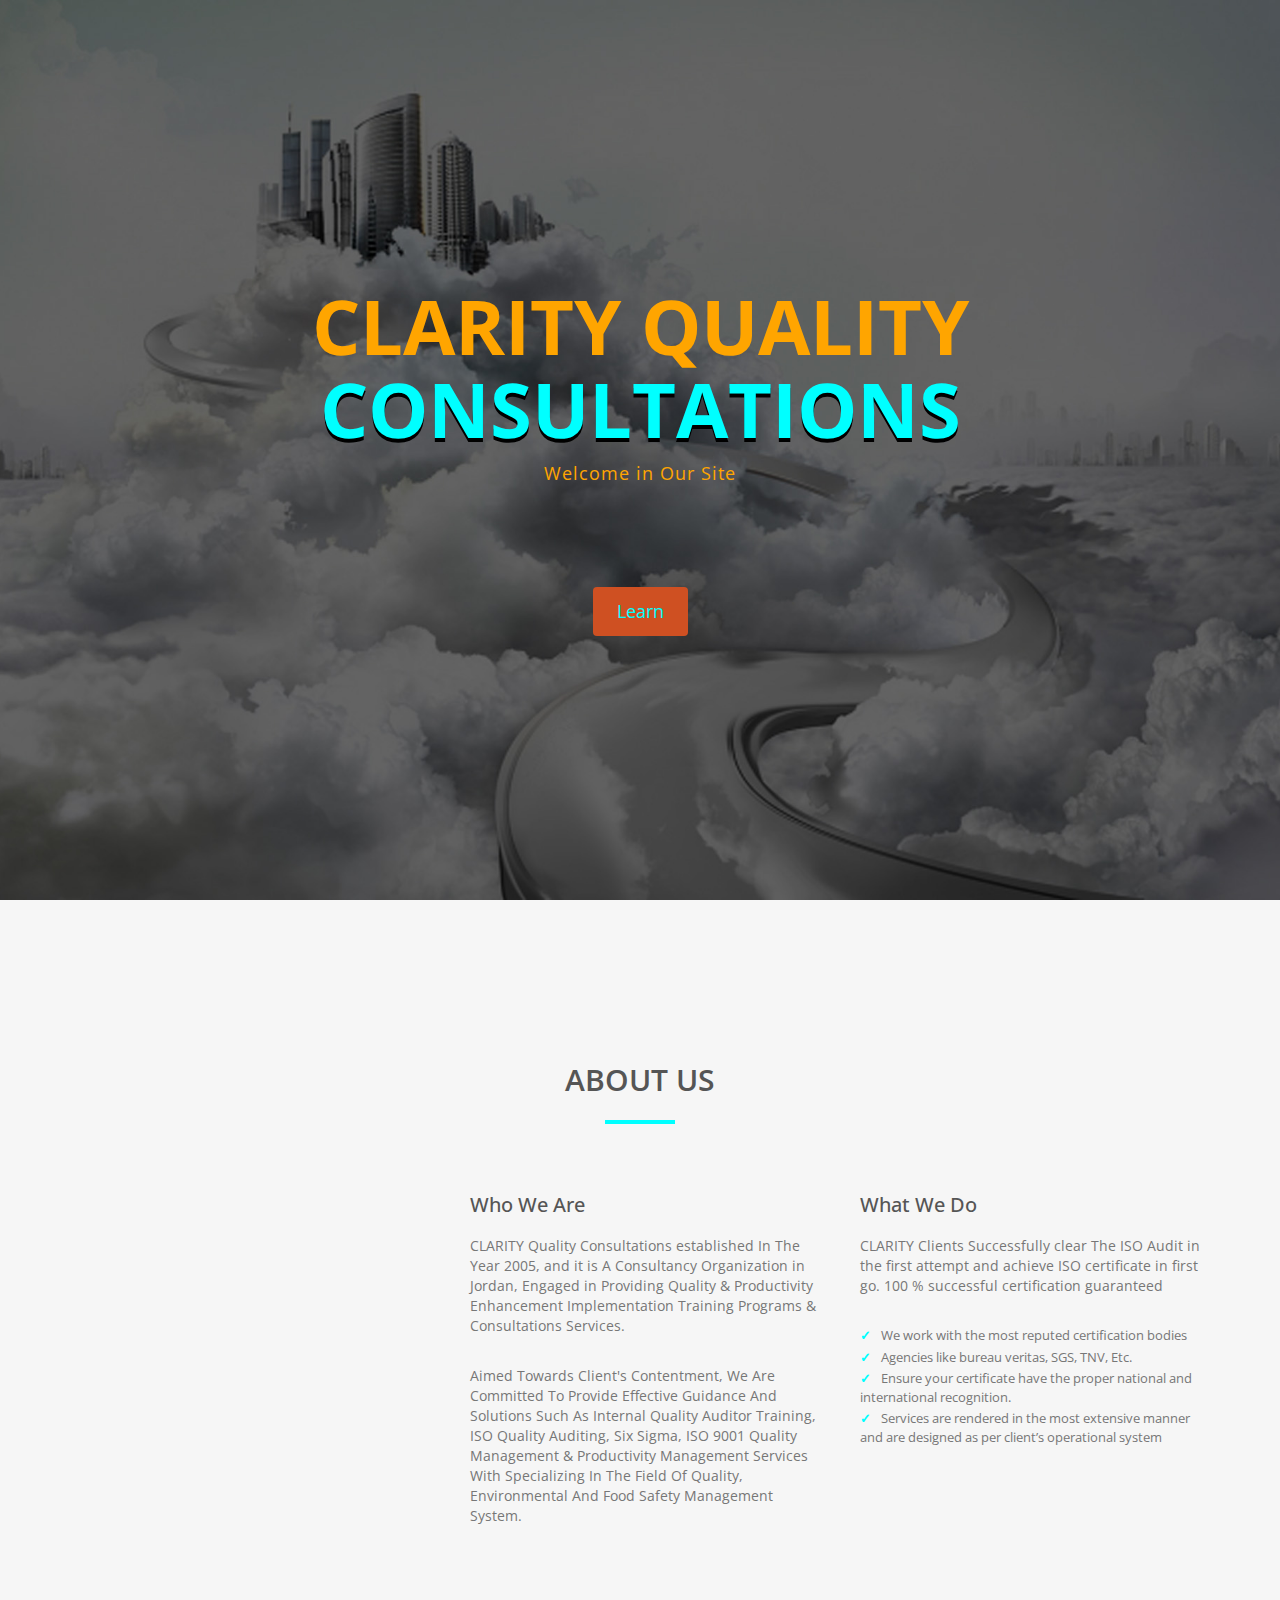
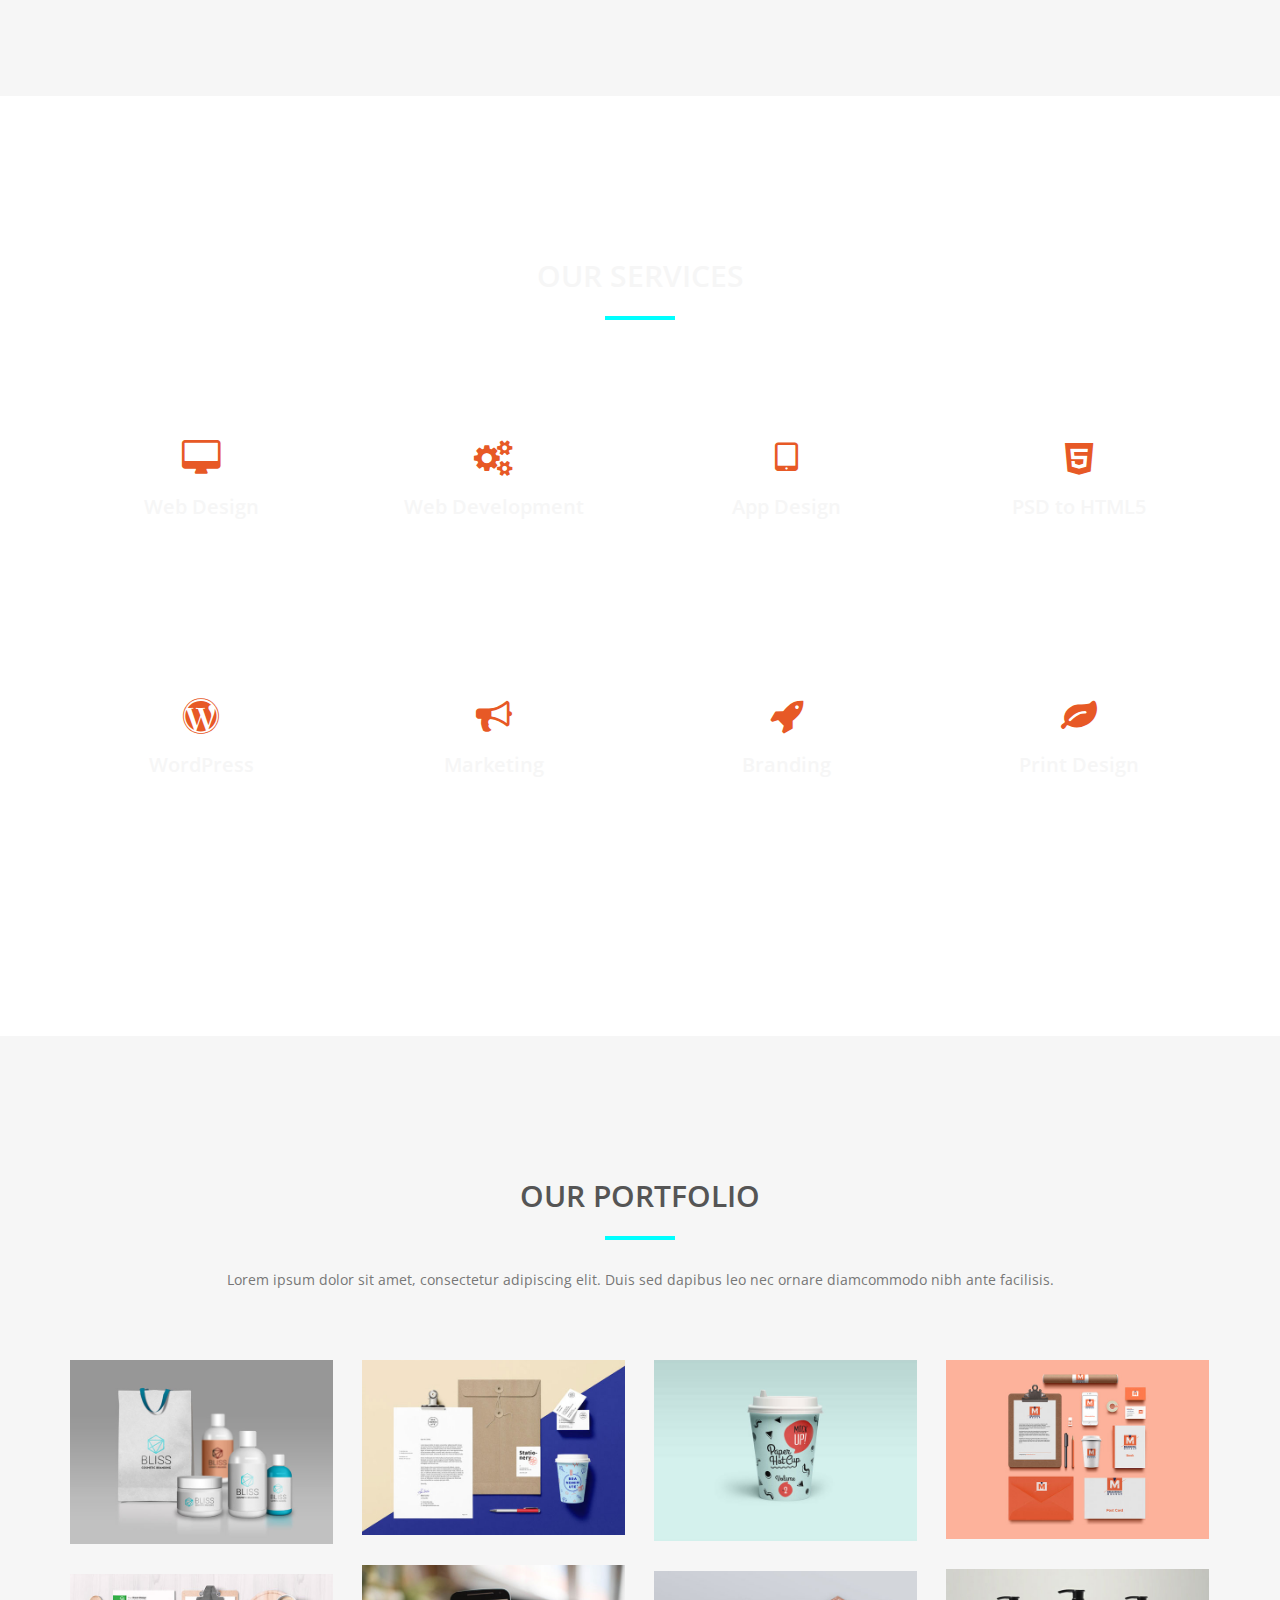
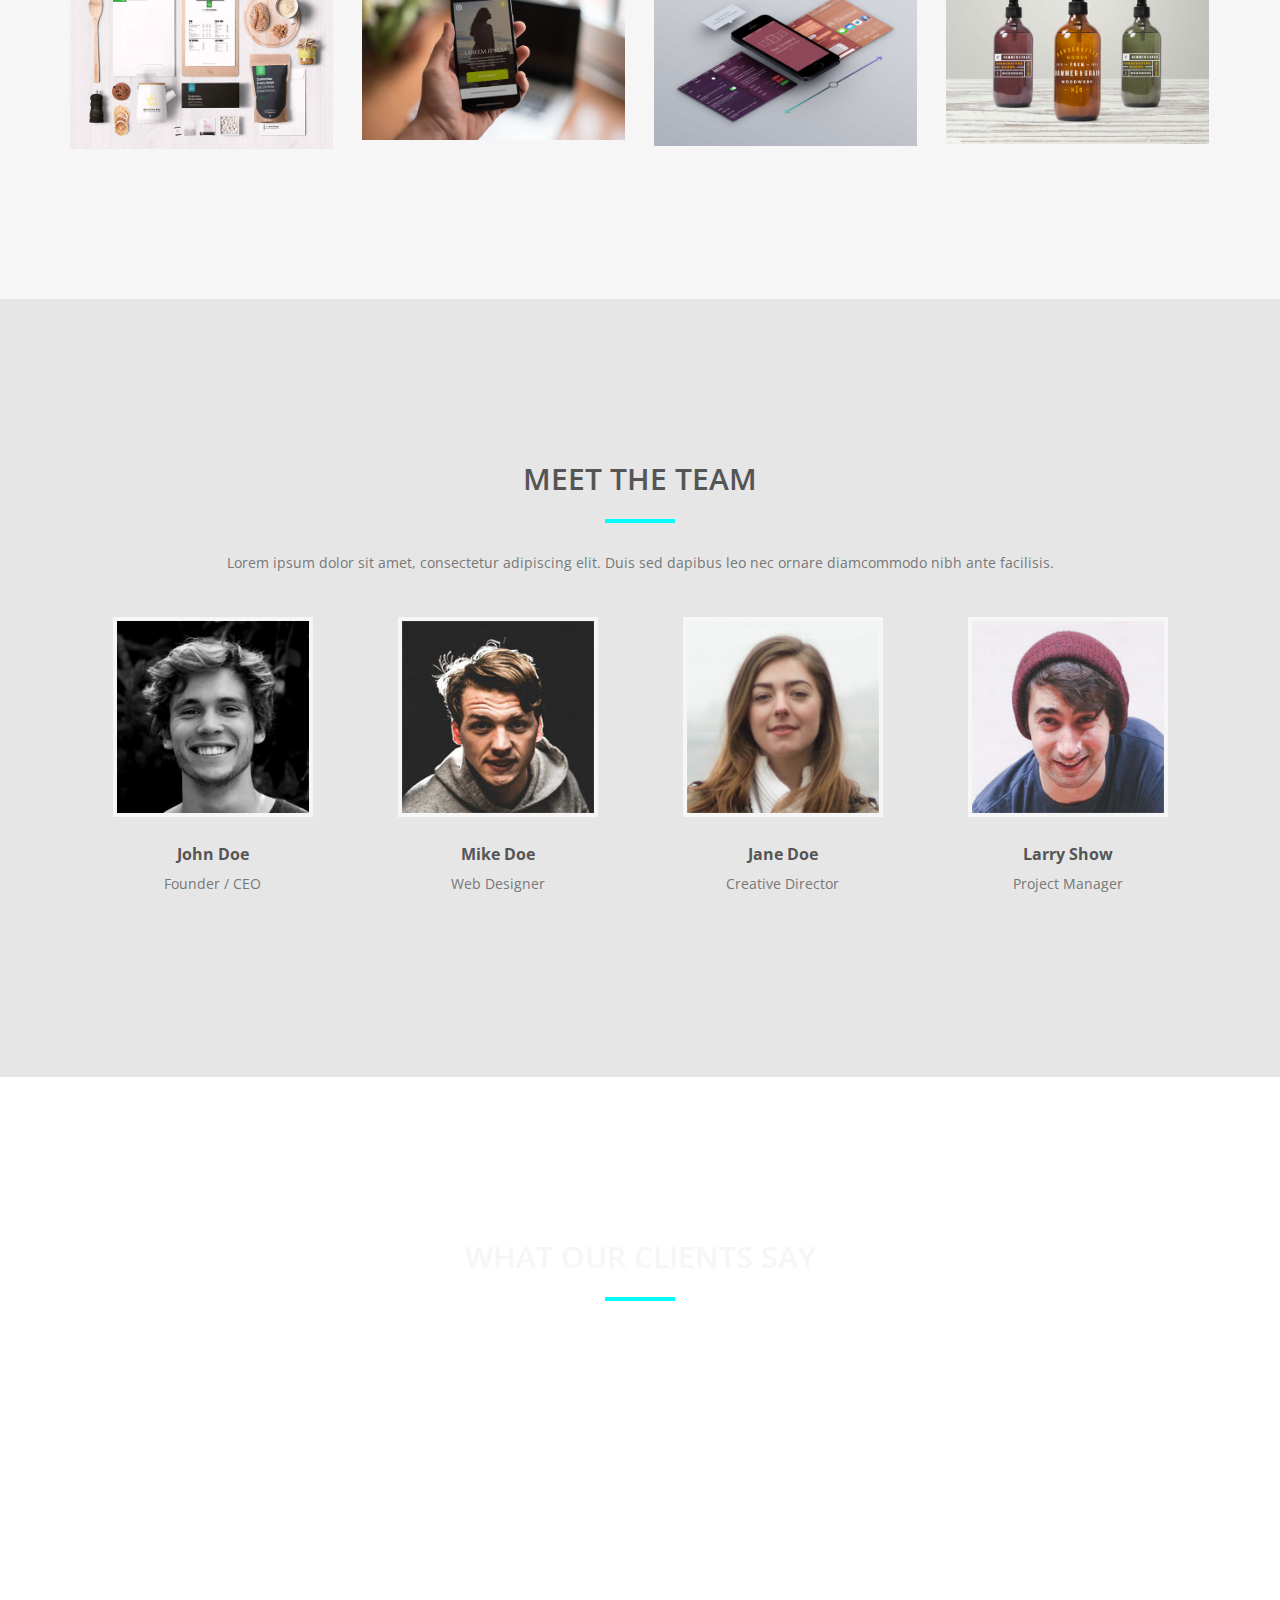
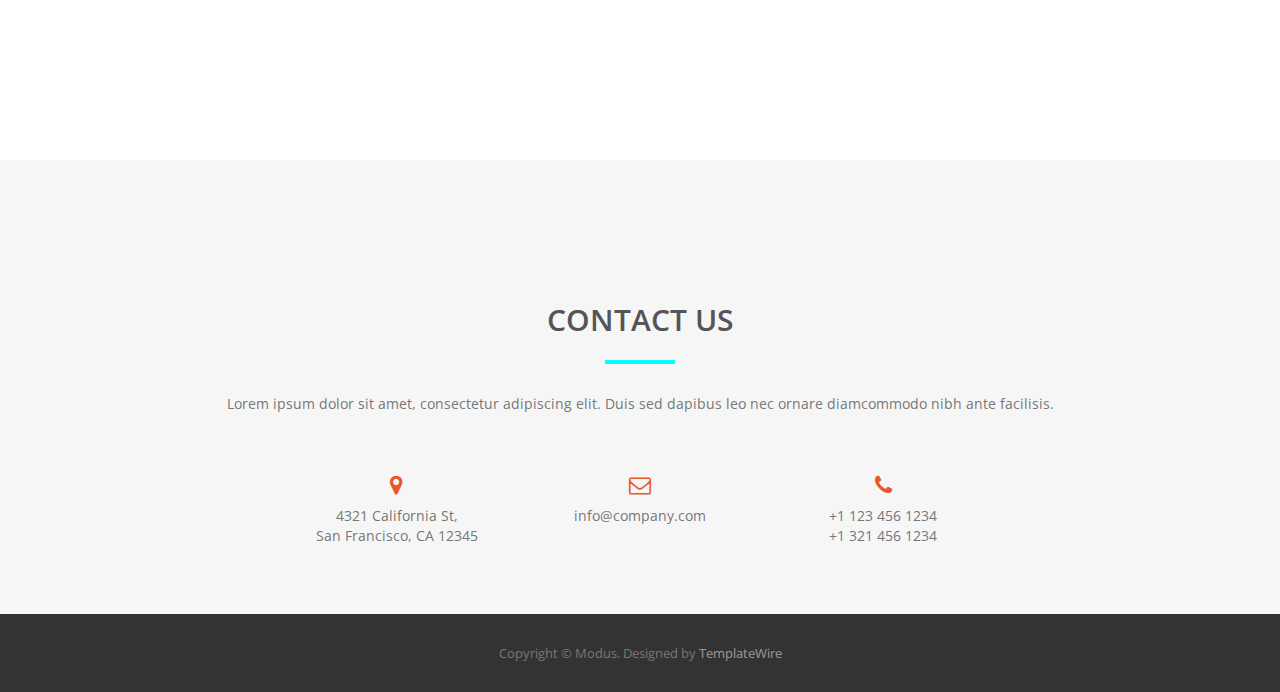
==== index.html @ 5e8b05b1 "update more 2" ====
<!DOCTYPE html>
<html lang="en">
<head>
<meta charset="utf-8">
<meta name="viewport" content="width=device-width, initial-scale=1">
<title>Modus</title>
<meta name="description" content="">
<meta name="author" content="">

<!-- Bootstrap -->
<link rel="stylesheet" type="text/css"  href="css/bootstrap.css">
<link rel="stylesheet" type="text/css" href="fonts/font-awesome/css/font-awesome.css">

<!-- Stylesheet
    ================================================== -->
<link rel="stylesheet" type="text/css"  href="css/style.css">
<link rel="stylesheet" type="text/css" href="css/prettyPhoto.css">
<link href='http://fonts.googleapis.com/css?family=Open+Sans:400,700,800,600,300' rel='stylesheet' type='text/css'>
<script type="text/javascript" src="js/modernizr.custom.js"></script>

<!-- HTML5 shim and Respond.js for IE8 support of HTML5 elements and media queries -->
<!-- WARNING: Respond.js doesn't work if you view the page via file:// -->
<!--[if lt IE 9]>
      <script src="https://oss.maxcdn.com/html5shiv/3.7.2/html5shiv.min.js"></script>
      <script src="https://oss.maxcdn.com/respond/1.4.2/respond.min.js"></script>
    <![endif]-->
</head>
<body id="page-top" data-spy="scroll" data-target=".navbar-fixed-top">
<div id="preloader">
  <div id="status"> <img src="img/preloader.gif" height="64" width="64" alt=""> </div>
</div>
<!-- Navigation -->
<nav class="navbar navbar-custom navbar-fixed-top" role="navigation">
  <div class="container">
    <div class="navbar-header">
      <button type="button" class="navbar-toggle" data-toggle="collapse" data-target=".navbar-main-collapse"> <i class="fa fa-bars"></i> </button>
      <a class="navbar-brand page-scroll" href="#page-top"> <i class="fa fa-paper-plane-o"></i> CLARITY</a> </div>
    
    <!-- Collect the nav links, forms, and other content for toggling -->
    <div class="collapse navbar-collapse navbar-right navbar-main-collapse">
      <ul class="nav navbar-nav">
        <!-- Hidden li included to remove active class from about link when scrolled up past about section -->
        <li class="hidden"> <a href="#page-top"></a> </li>
        <li> <a class="page-scroll" href="#about">About</a> </li>
        <li> <a class="page-scroll" href="#services">Services</a> </li>
        <li> <a class="page-scroll" href="#works">Portfolio</a> </li>
        <li> <a class="page-scroll" href="#team">Team</a> </li>
        <li> <a class="page-scroll" href="#testimonials">Testimonials</a> </li>
        <li> <a class="page-scroll" href="#contact">Contact</a> </li>
          <li> <a class="page-scroll" href="vv.html">More2</a> </li>
      </ul>
    </div>
    <!-- /.navbar-collapse --> 
  </div>
  <!-- /.container --> 
</nav>

<!-- Header -->
<div id="intro">
  <div class="intro-body">
    <div class="container">
      <div class="row">
        <div class="col-md-10 col-md-offset-1">
          <h1>CLARITY QUALITY  <span class="brand-heading">CONSULTATIONS</span></h1>
          <p class="intro-text">Welcome in Our Site</p>
            
           
          <a href="#about" class="btn btn-default page-scroll">Learn</a> </div>
      </div>
    </div>
  </div>
</div>
<!-- About Section -->
<div id="about">
  <div class="container">
    <div class="section-title text-center center">
      <h2>About us</h2>
      <hr>
    </div>
    <div class="row">
      <div class="col-md-4"><video width="400px"height="200px" autoplay>
<source src="v/v2.mp4" type="video/mp4">
</vedio><!--<img src="img/about.jpg" class="img-responsive">--></div>
      <div class="col-md-4">
        <div class="about-text">
          <h4>Who We Are</h4>
          <p>CLARITY Quality Consultations established In The Year 2005, and it is A Consultancy Organization in Jordan, Engaged in Providing Quality & Productivity Enhancement Implementation Training Programs & Consultations Services.
</p>
          <p>Aimed Towards Client's Contentment, We Are Committed To Provide Effective Guidance And Solutions Such As Internal Quality Auditor Training, ISO Quality Auditing, Six Sigma, ISO 9001 Quality Management & Productivity Management Services With Specializing In The Field Of Quality, Environmental And Food Safety Management System.
 </p>
        </div>
      </div>
      <div class="col-md-4">
        <div class="about-text">
          <h4>What We Do</h4>
          <p>CLARITY Clients Successfully clear The ISO Audit in the first attempt and achieve ISO certificate in first go.

100 % successful certification guaranteed</p>
          <ul>
            <li>We work with the most reputed certification bodies</li>
            <li>Agencies like bureau veritas, SGS, TNV, Etc.

</li>
            <li>Ensure your certificate have the proper national and international recognition. 
</li>
            <li>Services are rendered in the most extensive manner and are designed as per client’s operational system</li>
          </ul>
        </div>
      </div>
    </div>
  </div>
</div>
<!-- Services Section -->
<div id="services" class="text-center">
  <div class="container">
    <div class="section-title center">
      <h2>Our Services</h2>
      <hr>
    </div>
    <div class="space"></div>
    <div class="row">
      <div class="col-md-3 col-sm-6">
        <div class="service"> <i class="fa fa-desktop"></i>
          <h3>Web Design</h3>
          <p>Lorem ipsum dolor sit amet placerat facilisis felis mi in tempus eleifend pellentesque natoque etiam.</p>
        </div>
      </div>
      <div class="col-md-3 col-sm-6">
        <div class="service"> <i class="fa fa-cogs"></i>
          <h3>Web Development</h3>
          <p>Lorem ipsum dolor sit amet placerat facilisis felis mi in tempus eleifend pellentesque.</p>
        </div>
      </div>
      <div class="col-md-3 col-sm-6">
        <div class="service"> <i class="fa fa-tablet"></i>
          <h3>App Design</h3>
          <p>Lorem ipsum dolor sit amet placerat facilisis felis mi in tempus eleifend pellentesque natoque etiam.</p>
        </div>
      </div>
      <div class="col-md-3 col-sm-6">
        <div class="service"><i class="fa fa-html5"></i>
          <h3>PSD to HTML5</h3>
          <p>Lorem ipsum dolor sit amet placerat facilisis felis mi in tempus eleifend pellentesque natoque.</p>
        </div>
      </div>
    </div>
    <div class="space"></div>
    <div class="row">
      <div class="col-md-3 col-sm-6">
        <div class="service"><i class="fa fa-wordpress"></i>
          <h3>WordPress</h3>
          <p>Lorem ipsum dolor sit amet placerat facilisis felis mi in tempus eleifend pellentesque natoque etiam.</p>
        </div>
      </div>
      <div class="col-md-3 col-sm-6">
        <div class="service"><i class="fa fa-bullhorn"></i>
          <h3>Marketing</h3>
          <p>Lorem ipsum dolor sit amet placerat facilisis felis mi in tempus eleifend pellentesque.</p>
        </div>
      </div>
      <div class="col-md-3 col-sm-6">
        <div class="service"><i class="fa fa-rocket"></i>
          <h3>Branding</h3>
          <p>Lorem ipsum dolor sit amet placerat facilisis felis mi in tempus eleifend pellentesque natoque etiam.</p>
        </div>
      </div>
      <div class="col-md-3 col-sm-6">
        <div class="service"><i class="fa fa-leaf"></i>
          <h3>Print Design</h3>
          <p>Lorem ipsum dolor sit amet placerat facilisis felis mi in tempus eleifend pellentesque natoque.</p>
        </div>
      </div>
    </div>
  </div>
</div>
<!-- Portfolio Section -->
<div id="works">
  <div class="container"> <!-- Container -->
    <div class="section-title text-center center">
      <h2>Our Portfolio</h2>
      <hr>
      <div class="clearfix"></div>
      <p>Lorem ipsum dolor sit amet, consectetur adipiscing elit. Duis sed dapibus leo nec ornare diamcommodo nibh ante facilisis.</p>
    </div>
    <div class="categories">
      <!--<ul class="cat">
        <li>
          <ol class="type">
            <li><a href="#" data-filter="*" class="active">All</a></li>
            <li><a href="#" data-filter=".lorem">Web Design</a></li>
            <li><a href="#" data-filter=".consectetur">Web Development</a></li>
            <li><a href="#" data-filter=".dapibus">Branding</a></li>
          </ol>
        </li>
      </ul>-->
      <div class="clearfix"></div>
    </div>
    <div class="row">
      <div class="portfolio-items">
        <div class="col-xs-6 col-sm-6 col-md-3 col-lg-3 lorem">
          <div class="portfolio-item">
            <div class="hover-bg"> <a href="img/portfolio/01.jpg" title="Project description" rel="prettyPhoto">
              <div class="hover-text">
                <h4>Project Title</h4>
                <p>Web Design</p>
              </div>
              <img src="img/portfolio/01.jpg" class="img-responsive" alt="Project Title"> </a> </div>
          </div>
        </div>
        <div class="col-xs-6 col-sm-6 col-md-3 col-lg-3 consectetur">
          <div class="portfolio-item">
            <div class="hover-bg"> <a href="img/portfolio/02.jpg" title="Project description" rel="prettyPhoto">
              <div class="hover-text">
                <h4>Project Title</h4>
                <p>Web Development</p>
              </div>
              <img src="img/portfolio/02.jpg" class="img-responsive" alt="Project Title"> </a> </div>
          </div>
        </div>
        <div class="col-xs-6 col-sm-6 col-md-3 col-lg-3 lorem">
          <div class="portfolio-item">
            <div class="hover-bg"> <a href="img/portfolio/03.jpg" title="Project description" rel="prettyPhoto">
              <div class="hover-text">
                <h4>Project Title</h4>
                <p>Web Design</p>
              </div>
              <img src="img/portfolio/03.jpg" class="img-responsive" alt="Project Title"> </a> </div>
          </div>
        </div>
        <div class="col-xs-6 col-sm-6 col-md-3 col-lg-3 lorem">
          <div class="portfolio-item">
            <div class="hover-bg"> <a href="img/portfolio/04.jpg" title="Project description" rel="prettyPhoto">
              <div class="hover-text">
                <h4>Project Title</h4>
                <p>Web Design</p>
              </div>
              <img src="img/portfolio/04.jpg" class="img-responsive" alt="Project Title"> </a> </div>
          </div>
        </div>
        <div class="col-xs-6 col-sm-6 col-md-3 col-lg-3 consectetur">
          <div class="portfolio-item">
            <div class="hover-bg"> <a href="img/portfolio/05.jpg" title="Project description" rel="prettyPhoto">
              <div class="hover-text">
                <h4>Project Title</h4>
                <p>Web Development</p>
              </div>
              <img src="img/portfolio/05.jpg" class="img-responsive" alt="Project Title"> </a> </div>
          </div>
        </div>
        <div class="col-xs-6 col-sm-6 col-md-3 col-lg-3 dapibus">
          <div class="portfolio-item">
            <div class="hover-bg"> <a href="img/portfolio/06.jpg" title="Project description" rel="prettyPhoto">
              <div class="hover-text">
                <h4>Project Title</h4>
                <p>Branding</p>
              </div>
              <img src="img/portfolio/06.jpg" class="img-responsive" alt="Project Title"> </a> </div>
          </div>
        </div>
        <div class="col-xs-6 col-sm-6 col-md-3 col-lg-3 dapibus consectetur">
          <div class="portfolio-item">
            <div class="hover-bg"> <a href="img/portfolio/07.jpg" title="Project description" rel="prettyPhoto">
              <div class="hover-text">
                <h4>Project Title</h4>
                <p>Web Development, Branding</p>
              </div>
              <img src="img/portfolio/07.jpg" class="img-responsive" alt="Project Title"> </a> </div>
          </div>
        </div>
        <div class="col-xs-6 col-sm-6 col-md-3 col-lg-3 lorem">
          <div class="portfolio-item">
            <div class="hover-bg"> <a href="img/portfolio/08.jpg" title="Project description" rel="prettyPhoto">
              <div class="hover-text">
                <h4>Project Title</h4>
                <p>Web Design</p>
              </div>
              <img src="img/portfolio/08.jpg" class="img-responsive" alt="Project Title"> </a> </div>
          </div>
        </div>
      </div>
    </div>
  </div>
</div>
<!-- Team Section -->
<div id="team" class="text-center">
  <div class="container">
    <div class="section-title center">
      <h2>Meet the team</h2>
      <hr>
      <p>Lorem ipsum dolor sit amet, consectetur adipiscing elit. Duis sed dapibus leo nec ornare diamcommodo nibh ante facilisis.</p>
    </div>
    <div id="row">
      <div class="col-xs-6 col-md-3 col-sm-6">
        <div class="thumbnail"> <img src="img/team/01.jpg" alt="..." class="img-thumbnail team-img">
          <div class="caption">
            <h3>John Doe</h3>
            <p>Founder / CEO</p>
          </div>
        </div>
      </div>
      <div class="col-xs-6 col-md-3 col-sm-6">
        <div class="thumbnail"> <img src="img/team/02.jpg" alt="..." class="img-thumbnail team-img">
          <div class="caption">
            <h3>Mike Doe</h3>
            <p>Web Designer</p>
          </div>
        </div>
      </div>
      <div class="col-xs-6 col-md-3 col-sm-6">
        <div class="thumbnail"> <img src="img/team/03.jpg" alt="..." class="img-thumbnail team-img">
          <div class="caption">
            <h3>Jane Doe</h3>
            <p>Creative Director</p>
          </div>
        </div>
      </div>
      <div class="col-xs-6 col-md-3 col-sm-6">
        <div class="thumbnail"> <img src="img/team/04.jpg" alt="..." class="img-thumbnail team-img">
          <div class="caption">
            <h3>Larry Show</h3>
            <p>Project Manager</p>
          </div>
        </div>
      </div>
    </div>
  </div>
</div>
<!-- Testimonials Section -->
<div id="testimonials" class="text-center">
  <div class="container">
    <div class="section-title center">
      <h2>What our clients say</h2>
      <hr>
    </div>
    <div class="row">
      <div class="col-md-10 col-md-offset-1">
        <div class="row testimonials">
          <div class="col-sm-4">
            <blockquote><i class="fa fa-quote-left"></i>
              <p>Lorem ipsum dolor sit amet, consectetur adipiscing elitduis sed dapibus leo nec ornare.</p>
              <div class="clients-name">
                <p><strong>John Doe</strong><br>
                  <em>CEO, Company Inc.</em></p>
              </div>
            </blockquote>
          </div>
          <div class="col-sm-4">
            <blockquote><i class="fa fa-quote-left"></i>
              <p>Lorem ipsum dolor sit amet, consectetur adipiscing elitduis sed dapibus leo nec ornare.</p>
              <div class="clients-name">
                <p><strong>Jane Doe</strong><br>
                  <em>CEO, Company Inc.</em></p>
              </div>
            </blockquote>
          </div>
          <div class="col-sm-4">
            <blockquote><i class="fa fa-quote-left"></i>
              <p>Lorem ipsum dolor sit amet, consectetur adipiscing elitduis sed dapibus leo nec ornare.</p>
              <div class="clients-name">
                <p><strong>Chris Smith</strong><br>
                  <em>CEO, Company Inc.</em></p>
              </div>
            </blockquote>
          </div>
        </div>
      </div>
    </div>
  </div>
</div>

<!-- Contact Section -->
<div id="contact" class="text-center">
  <div class="container">
    <div class="section-title center">
      <h2>Contact us</h2>
      <hr>
      <p>Lorem ipsum dolor sit amet, consectetur adipiscing elit. Duis sed dapibus leo nec ornare diamcommodo nibh ante facilisis.</p>
    </div>
    <div class="col-md-8 col-md-offset-2">
      <div class="col-md-4">
        <div class="contact-item"> <i class="fa fa-map-marker fa-2x"></i>
          <p>4321 California St,<br>
            San Francisco, CA 12345</p>
        </div>
      </div>
      <div class="col-md-4">
        <div class="contact-item"> <i class="fa fa-envelope-o fa-2x"></i>
          <p>info@company.com</p>
        </div>
      </div>
      <div class="col-md-4">
        <div class="contact-item"> <i class="fa fa-phone fa-2x"></i>
          <p> +1 123 456 1234<br>
            +1 321 456 1234</p>
        </div>
      </div>
      <div class="clearfix"></div>
    </div>
   <!-- <div class="col-md-8 col-md-offset-2">
      <h3>Leave us a message</h3>
      <form name="sentMessage" id="contactForm" novalidate>
        <div class="row">
          <div class="col-md-6">
            <div class="form-group">
              <input type="text" id="name" class="form-control" placeholder="Name" required="required">
              <p class="help-block text-danger"></p>
            </div>
          </div>
          <div class="col-md-6">
            <div class="form-group">
              <input type="email" id="email" class="form-control" placeholder="Email" required="required">
              <p class="help-block text-danger"></p>
            </div>
          </div>
        </div>
        <div class="form-group">
          <textarea name="message" id="message" class="form-control" rows="4" placeholder="Message" required></textarea>
          <p class="help-block text-danger"></p>
        </div>
        <div id="success"></div>
        <button type="submit" class="btn btn-default">Send Message</button>
      </form>
      <div class="social">
        <h3>Follow us</h3>
        <ul>
          <li><a href="#"><i class="fa fa-facebook"></i></a></li>
          <li><a href="#"><i class="fa fa-twitter"></i></a></li>
          <li><a href="#"><i class="fa fa-dribbble"></i></a></li>
          <li><a href="#"><i class="fa fa-github"></i></a></li>
          <li><a href="#"><i class="fa fa-instagram"></i></a></li>
          <li><a href="#"><i class="fa fa-linkedin"></i></a></li>
        </ul>-->
      </div>
    </div>
  </div>
</div>
<div id="footer">
  <div class="container">
    <p>Copyright &copy; Modus. Designed by <a href="http://www.templatewire.com" rel="nofollow">TemplateWire</a></p>
  </div>
</div>

<!-- jQuery (necessary for Bootstrap's JavaScript plugins) --> 
<script type="text/javascript" src="js/jquery.1.11.1.js"></script> 
<!-- Include all compiled plugins (below), or include individual files as needed --> 
<script type="text/javascript" src="js/bootstrap.js"></script> 
<script type="text/javascript" src="js/SmoothScroll.js"></script> 
<script type="text/javascript" src="js/jquery.prettyPhoto.js"></script> 
<script type="text/javascript" src="js/jquery.isotope.js"></script> 
<script type="text/javascript" src="js/jquery.parallax.js"></script> 
<script type="text/javascript" src="js/jqBootstrapValidation.js"></script> 
<script type="text/javascript" src="js/contact_me.js"></script> 

<!-- Javascripts
    ================================================== --> 
<script type="text/javascript" src="js/main.js"></script>
</body>
</html>
---- css/style.css ----
body, html {
	font-family: 'Open Sans', sans-serif;
	text-rendering: optimizeLegibility !important;
	-webkit-font-smoothing: antialiased !important;
	color: #777;
	width: 100% !important;
	height: 100% !important;
}
h1 {
	font-weight: 700;
    font color: coral;  
}
h1 strong {
	font-weight: 900;
}
h2 {
	text-transform: uppercase;
	line-height: 20px;
	font-weight: 600;
	margin: 0;
	color: #555;
}
h3 {
	font-size: 16px;
	font-weight: 700;
	color: #555;
}
h4 {
	font-weight: 500;
	color: #555;
}
h5 {
	text-transform: uppercase;
	font-weight: 700;
	line-height: 20px;
}
p {
	font-size: 14px;
}
a {
	color: #754747;
}
a:hover, a:focus {
	text-decoration: none;
	color: #F4D03F;
}
ul, ol {
	list-style: none;
}
.clearfix:after {
	visibility: hidden;
	display: block;
	font-size: 0;
	content: " ";
	clear: both;
	height: 0;
}
.clearfix {
	display: inline-block;
}
* html .clearfix {
	height: 1%;
}
.clearfix {
	display: block;
}
#preloader {
	position: fixed;
	top: 0;
	left: 0;
	right: 0;
	bottom: 0;
	background: #ddd;
	z-index: 99999;
	height: 100%;
}
#status {
	position: absolute;
	left: 50%;
	top: 50%;
	width: 64px;
	height: 64px;
	margin: -32px 0 0 -32px;
	padding: 0;
}
ul, ol {
	padding: 0;
	webkit-padding: 0;
	moz-padding: 0;
}
hr {
	height: 4px;
	width: 70px;
	text-align: center;
	position: relative;
	background: #00FFFF;
	margin: 0 auto;
	margin-bottom: 30px;
	border: 0;
}
/* Navigation */
.navbar-custom {
	padding: 0;
	border-bottom: 0;
	letter-spacing: 1px;
	background: #333;
	text-transform: uppercase;
}
.navbar-custom .navbar-brand {
	font-weight: 600;
}
.navbar-custom .navbar-brand i.fa {
	color: #00FFFF;
}
.navbar-custom .navbar-brand:focus {
	outline: 0;
}
.navbar-custom .navbar-toggle {
	color: #eee;
	font-size: 18px;
	border-radius: 2px;
	padding: 0 4px;
}
.navbar-custom .navbar-toggle:hover, .navbar-custom .navbar-toggle:focus {
	background-color: #00FFFF;
	color: #00FFFF;
}
.navbar-custom .navbar-brand .navbar-toggle:focus, .navbar-custom .navbar-brand .navbar-toggle:active {
	outline: 0;
}
.navbar-custom a {
	color: #fff;
}
.navbar-custom .nav li a {
	-webkit-transition: background .3s ease-in-out;
	-moz-transition: background .3s ease-in-out;
	transition: background .3s ease-in-out;
}
.navbar-custom .nav li a:hover {
	outline: 0;
	color: #00FFFF;
	background-color: transparent;
}
.navbar-custom .nav li a:focus, .navbar-custom .nav li a:active {
	outline: 0;
	background-color: transparent;
	color: #00FFFF;
}
.navbar-custom .nav li.active {
	outline: 0;
}
.navbar-custom .nav li.active a {
	background-color: rgba(255,255,255,.3);
}
.navbar-custom .nav li.active a:hover {
	color: orange;
}
/* Home Section */
#intro {
	display: table;
	width: 100%;
	height: auto;
	padding: 100px 0;
	text-align: center;
	color: orange;
	background: url(../img/intro-bg.jpg) no-repeat center center fixed;
	background-color: #000;
	-webkit-background-size: cover;
	-moz-background-size: cover;
	background-size: cover;
	-o-background-size: cover;
}
#intro .intro-body {
	display: table-cell;
	vertical-align: middle;
}
#intro .intro-body H1 {
	font-size: 76px;
	font-weight: 700;
	color: orange;
	text-transform: uppercase;
}
#intro .intro-body .brand-heading {
	color: #00FFFF;
	text-shadow: 0 4px black;
}
#intro .intro-body .intro-text {
	font-size: 18px;
    
}

@media(min-width:768px) {
#intro {
	height: 100%;
	padding: 0;
}
#intro .intro-body .intro-text {
	font-size: 18px;
	letter-spacing: 1px;
	margin-bottom: 100px;
	color: orange;
}
}

.s-icon {
  display: inline-block;
  text-align: center;
  vertical-align: middle;
  transition-duration: 300ms;
  transition-property: all;
  transition-timing-function: cubic-bezier(0.7, 1, 0.7, 1);
}

.s-icon:focus, .s-icon:hover {
  text-decoration: none;
  transition-duration: 300ms;
  transition-property: all;
  transition-timing-function: cubic-bezier(0.7, 1, 0.7, 1);
}

/* Sizes
------------------------------ */
.s-icon--sm {
  width: 2.5rem;
  height: 2.5rem;
  font-size: 0.8125rem;
  padding: 0.6875rem;
}

.s-icon--md {
  width: 3.125rem;
  height: 3.125rem;
  font-size: 1.125rem;
  padding: 0.75rem;
}

.s-icon--lg {
  width: 3.5rem;
  height: 3.5rem;
  font-size: 1.625rem;
  padding: 0.5625rem 1rem;
}

/* Styles
------------------------------ */
.s-icon {
  display: inline-block;
  text-align: center;
  vertical-align: middle;
  transition-duration: 300ms;
  transition-property: all;
  transition-timing-function: cubic-bezier(0.7, 1, 0.7, 1);
}

.s-icon:focus, .s-icon:hover {
  text-decoration: none;
  transition-duration: 300ms;
  transition-property: all;
  transition-timing-function: cubic-bezier(0.7, 1, 0.7, 1);
}

/* Sizes
------------------------------ */
.s-icon--sm {
  width: 2.5rem;
  height: 2.5rem;
  font-size: 0.8125rem;
  padding: 0.6875rem;
}

.s-icon--md {
  width: 3.125rem;
  height: 3.125rem;
  font-size: 1.125rem;
  padding: 0.75rem;
}

.s-icon--lg {
  width: 3.5rem;
  height: 3.5rem;
  font-size: 1.625rem;
  padding: 0.5625rem 1rem;
}

/* Styles
------------------------------ */

/* Styles
------------------------------ */

.btn-default {
	color: #00FFFF;
	background: #cf5022;
	border: 0;
	padding: 12px 24px;
	margin: 0 8px;
	font-size: 18px;
	transition: all 0.5s;
}
.btn-default:hover, .btn-default:focus, .btn-default.focus, .btn-default:active, .btn-default.active {
	color: #000FFFF ;
	background-color: #a13e1a;
}
.section-title.center {
	padding: 30px 0;
}
.section-title h2, .section-title.center h2 {
	margin-bottom: 30px;
}
/* About Section */
#about {
	padding: 140px 0;
	background: #f6f6f6;
}
#about .about-text {
	margin-left: 10px;
}
#about H4 {
	font-size: 20px;
}
#about li {
	margin-bottom: 3px;
	list-style: none;
	padding: 0;
	font-size: 13px;
}
#about li:before {
	content: "✓";
	font-weight: 600;
	padding-right: 10px;
	color: #00FFFF;
}
#about i.fa {
	float: left;
	display: block;
	margin-right: 15px;
	color: #fff;
	font-size: 44px;
	text-shadow: 0 0 1px #666;
}
#about img {
	margin-top: 20px;
}
#about p {
	margin-top: 20px;
	margin-bottom: 30px;
}
/* Services Section */
#services {
	padding: 140px 0;
	background: url(../img/services-bg.jpg);
	background-size: cover;
	background-attachment: fixed;
}
#services .service {
	padding: 20px 10px;
}
#services h2 {
	color: #f6f6f6;
}
#services h3 {
	font-size: 20px;
	font-weight: 600;
	color: #f6f6f6;
}
#services p {
	color: rgba(255,255,255,0.7);
}
.space {
	margin-top: 40px;
}
#services i.fa { 
	font-size: 36px;
	color: #E75926;
	transition: all 0.5s;
}
/* Gallery Section */
#works {
	padding: 120px 0;
	background: #f6f6f6;
}
.categories {
	padding-bottom: 30px;
	text-align: center;
}
ul.cat li {
	display: inline-block;
}
ol.type li {
	display: inline-block;
	margin-left: 20px;
}
ol.type li a {
	color: #777;
	padding: 8px 16px;
	border: 1px solid #ccc;
	border-radius: 2px;
}
ol.type li a.active {
	color: #f6f6f6;
	border: 1px solid #cf5022;
	background: #cf5022;
}
ol.type li a:hover {
	color: #f6f6f6;
	border: 1px solid #cf5022;
	background: #cf5022;
}
.isotope-item {
	z-index: 2
}
.isotope-hidden.isotope-item {
	z-index: 1
}
.isotope, .isotope .isotope-item {
	/* change duration value to whatever you like */
	-webkit-transition-duration: 0.8s;
	-moz-transition-duration: 0.8s;
	transition-duration: 0.8s;
}
.isotope-item {
	margin-right: -1px;
	-webkit-backface-visibility: hidden;
	backface-visibility: hidden;
}
.isotope {
	-webkit-backface-visibility: hidden;
	backface-visibility: hidden;
	-webkit-transition-property: height, width;
	-moz-transition-property: height, width;
	transition-property: height, width;
}
.isotope .isotope-item {
	-webkit-backface-visibility: hidden;
	backface-visibility: hidden;
	-webkit-transition-property: -webkit-transform, opacity;
	-moz-transition-property: -moz-transform, opacity;
	transition-property: transform, opacity;
}
.portfolio-item {
	margin-bottom: 30px;
}
.portfolio-item .hover-bg {
	max-height: 190px;
	overflow: hidden;
	position: relative;
}
.hover-bg .hover-text {
	position: absolute;
	text-align: center;
	margin: 0 auto;
	color: rgba(255,255,255,0.6);
	background: rgba(0, 0, 0, 0.66);
	padding: 25% 0;
	height: 100%;
	width: 100%;
	opacity: 0;
	transition: all 0.5s;
}
.hover-bg .hover-text>h4 {
	opacity: 0;
	-webkit-transform: translateY(100%);
	transform: translateY(100%);
	transition: all 0.3s;
	color: #f6f6f6;
}
.hover-bg:hover .hover-text>h4 {
	opacity: 1;
	-webkit-backface-visibility: hidden;
	-webkit-transform: translateY(0);
	transform: translateY(0);
}
.hover-bg .hover-text>p {
	opacity: 0;
	-webkit-transform: translateY(100%);
	transform: translateY(100%);
	transition: all 0.3s;
}
.hover-bg:hover .hover-text>p {
	opacity: 1;
	-webkit-backface-visibility: hidden;
	-webkit-transform: translateY(0);
	transform: translateY(0);
}
.hover-bg .hover-text>i {
	opacity: 0;
	-webkit-transform: translateY(0);
	transform: translateY(0);
	transition: all 0.3s;
}
.hover-bg:hover .hover-text>i {
	opacity: 1;
	-webkit-backface-visibility: hidden;
	-webkit-transform: translateY(100%);
	transform: translateY(100%);
}
.hover-bg:hover .hover-text {
	opacity: 1;
}
#works i.fa {
	font-size: 20px;
	padding: 5px;
	color: #F4D03F;
}
/* Team Section */
#team {
	padding: 140px 0;
	background: #e6e6e6;
}
img.img-thumbnail.team-img {
	width: 200px;
	height: 200px;
	border: 0;
	border-radius: 0;
	background-color: #f6f6f6;
}
#team .thumbnail {
	background: transparent;
	border: 0;
}
#team .thumbnail .caption {
	padding: 9px;
	color: #777;
}
/* Testimonials Section */
#testimonials {
	background: url(../img/testimonials-bg.jpg);
	background-size: cover;
	background-attachment: fixed;
	color: #ddd;
	padding: 140px 0;
}
#testimonials h2 {
	color: #f6f6f6;
}
#testimonials blockquote {
	position: relative;
	margin-top: 20px;
	border: 0;
	text-align: center;
	color: rgba(255,255,255,0.8);
}
#testimonials i {
	font-size: 24px;
	color: rgba(255,255,255,0.3);
	margin-bottom: 14px;
}
#testimonials .clients-name {
	display: inline-block;
	border-top: 1px solid rgba(255,255,255,0.3);
	padding: 20px 0;
	margin-top: 10px;
}
/* Contact Section */
#contact {
	padding: 120px 0 40px 0;
	background: #f6f6f6;
}
#contact .contact-item {
	padding: 10px;
	margin: 10px;
	height: 100px;
	border-radius: 4px;
}
#contact h3 {
	font-size: 20px;
	font-weight: 400;
	margin-top: 40px;
}
#contact form {
	padding: 30px 0;
}
#contact i.fa {
	font-size: 22px;
	color: #e75926;
	margin-bottom: 10px;
}
#contact .text-danger {
	color: #ff3333;
	text-align: left;
}
label {
	font-size: 12px;
	font-weight: 400;
	font-family: 'Open Sans', sans-serif;
	float: left;
}
#contact .form-control {
	display: block;
	width: 100%;
	padding: 6px 12px;
	font-size: 14px;
	line-height: 1.42857143;
	color: #555;
	background-color: #fff;
	background-image: none;
	border: 1px solid #ccc;
	border-radius: 2px;
	-webkit-box-shadow: none;
	box-shadow: none;
	-webkit-transition: none;
	-o-transition: none;
	transition: none;
}
#contact .form-control:focus {
	border-color: inherit;
	outline: 0;
	-webkit-box-shadow: transparent;
	box-shadow: transparent;
}
#contact .btn-default {
	background: #cf5022;
	border: 0;
	border-radius: 4px;
	padding: 10px 20px;
	color: #f6f6f6;
	margin-top: 15px;
	font-size: 15px;
}
#contact .btn-default:hover, #contact .btn-default:focus {
	color: #f6f6f6;
	background: #a13e1a;
}
.btn:active, .btn.active {
	background-image: none;
	outline: 0;
	-webkit-box-shadow: none;
	box-shadow: none;
}
a:focus, .btn:focus, .btn:active:focus, .btn.active:focus, .btn.focus, .btn:active.focus, .btn.active.focus {
	outline: none;
	outline-offset: none;
}
#contact .social ul {
	margin-top: 30px;
}
#contact .social ul li {
	display: inline-block;
	margin: 0 20px;
}
#contact .social i.fa {
	font-size: 24px;
	padding-top: 8px;
	color: #cf5022;
	border-radius: 4px;
	transition: all 0.3s;
}
#contact .social i.fa:hover {
	color: #a13e1a;
}
/* Footer Section*/
#footer {
	background: #333;
	color: #777;
	padding: 20px 0;
	text-align: center;
}
#footer a {
	color: #999999;
}
#footer a:hover, a:focus {
	color: #e75926;
}
#footer p {
	font-size: 13px;
	margin-top: 10px;
}

@media (max-width: 768px) {
.hover-bg .hover-text {
	padding: 20%;
}
}

@media (max-width: 640px) {
#intro .intro-body H1 {
	font-size: 5em;
}
}
---- css/prettyPhoto.css ----
div.pp_default .pp_top,div.pp_default .pp_top .pp_middle,div.pp_default .pp_top .pp_left,div.pp_default .pp_top .pp_right,div.pp_default .pp_bottom,div.pp_default .pp_bottom .pp_left,div.pp_default .pp_bottom .pp_middle,div.pp_default .pp_bottom .pp_right{height:13px}
div.pp_default .pp_top .pp_left{background:url(../img/prettyPhoto/default/sprite.png) -78px -93px no-repeat}
div.pp_default .pp_top .pp_middle{background:url(../img/prettyPhoto/default/sprite_x.png) top left repeat-x}
div.pp_default .pp_top .pp_right{background:url(../img/prettyPhoto/default/sprite.png) -112px -93px no-repeat}
div.pp_default .pp_content .ppt{color:#f8f8f8}
div.pp_default .pp_content_container .pp_left{background:url(../img/prettyPhoto/default/sprite_y.png) -7px 0 repeat-y;padding-left:13px}
div.pp_default .pp_content_container .pp_right{background:url(../img/prettyPhoto/default/sprite_y.png) top right repeat-y;padding-right:13px}
div.pp_default .pp_next:hover{background:url(../img/prettyPhoto/default/sprite_next.png) center right no-repeat;cursor:pointer}
div.pp_default .pp_previous:hover{background:url(../img/prettyPhoto/default/sprite_prev.png) center left no-repeat;cursor:pointer}
div.pp_default .pp_expand{background:url(../img/prettyPhoto/default/sprite.png) 0 -29px no-repeat;cursor:pointer;width:28px;height:28px}
div.pp_default .pp_expand:hover{background:url(../img/prettyPhoto/default/sprite.png) 0 -56px no-repeat;cursor:pointer}
div.pp_default .pp_contract{background:url(../img/prettyPhoto/default/sprite.png) 0 -84px no-repeat;cursor:pointer;width:28px;height:28px}
div.pp_default .pp_contract:hover{background:url(../img/prettyPhoto/default/sprite.png) 0 -113px no-repeat;cursor:pointer}
div.pp_default .pp_close{width:30px;height:30px;background:url(../img/prettyPhoto/default/sprite.png) 2px 1px no-repeat;cursor:pointer}
div.pp_default .pp_gallery ul li a{background:url(../img/prettyPhoto/default/default_thumb.png) center center #f8f8f8;border:1px solid #aaa}
div.pp_default .pp_social{margin-top:7px}
div.pp_default .pp_gallery a.pp_arrow_previous,div.pp_default .pp_gallery a.pp_arrow_next{position:static;left:auto}
div.pp_default .pp_nav .pp_play,div.pp_default .pp_nav .pp_pause{background:url(../img/prettyPhoto/default/sprite.png) -51px 1px no-repeat;height:30px;width:30px}
div.pp_default .pp_nav .pp_pause{background-position:-51px -29px}
div.pp_default a.pp_arrow_previous,div.pp_default a.pp_arrow_next{background:url(../img/prettyPhoto/default/sprite.png) -31px -3px no-repeat;height:20px;width:20px;margin:4px 0 0}
div.pp_default a.pp_arrow_next{left:52px;background-position:-82px -3px}
div.pp_default .pp_content_container .pp_details{margin-top:5px}
div.pp_default .pp_nav{clear:none;height:30px;width:110px;position:relative}
div.pp_default .pp_nav .currentTextHolder{font-family:Georgia;font-style:italic;color:#999;font-size:11px;left:75px;line-height:25px;position:absolute;top:2px;margin:0;padding:0 0 0 10px}
div.pp_default .pp_close:hover,div.pp_default .pp_nav .pp_play:hover,div.pp_default .pp_nav .pp_pause:hover,div.pp_default .pp_arrow_next:hover,div.pp_default .pp_arrow_previous:hover{opacity:0.7}
div.pp_default .pp_description{font-size:13px;font-weight:500;line-height:14px;margin:5px 50px 5px 0}
div.pp_default .pp_bottom .pp_left{background:url(../img/prettyPhoto/default/sprite.png) -78px -127px no-repeat}
div.pp_default .pp_bottom .pp_middle{background:url(../img/prettyPhoto/default/sprite_x.png) bottom left repeat-x}
div.pp_default .pp_bottom .pp_right{background:url(../img/prettyPhoto/default/sprite.png) -112px -127px no-repeat}
div.pp_default .pp_loaderIcon{background:url(../img/prettyPhoto/default/loader.gif) center center no-repeat}
div.light_rounded .pp_top .pp_left{background:url(../img/prettyPhoto/light_rounded/sprite.png) -88px -53px no-repeat}
div.light_rounded .pp_top .pp_right{background:url(../img/prettyPhoto/light_rounded/sprite.png) -110px -53px no-repeat}
div.light_rounded .pp_next:hover{background:url(../img/prettyPhoto/light_rounded/btnNext.png) center right no-repeat;cursor:pointer}
div.light_rounded .pp_previous:hover{background:url(../img/prettyPhoto/light_rounded/btnPrevious.png) center left no-repeat;cursor:pointer}
div.light_rounded .pp_expand{background:url(../img/prettyPhoto/light_rounded/sprite.png) -31px -26px no-repeat;cursor:pointer}
div.light_rounded .pp_expand:hover{background:url(../img/prettyPhoto/light_rounded/sprite.png) -31px -47px no-repeat;cursor:pointer}
div.light_rounded .pp_contract{background:url(../img/prettyPhoto/light_rounded/sprite.png) 0 -26px no-repeat;cursor:pointer}
div.light_rounded .pp_contract:hover{background:url(../img/prettyPhoto/light_rounded/sprite.png) 0 -47px no-repeat;cursor:pointer}
div.light_rounded .pp_close{width:75px;height:22px;background:url(../img/prettyPhoto/light_rounded/sprite.png) -1px -1px no-repeat;cursor:pointer}
div.light_rounded .pp_nav .pp_play{background:url(../img/prettyPhoto/light_rounded/sprite.png) -1px -100px no-repeat;height:15px;width:14px}
div.light_rounded .pp_nav .pp_pause{background:url(../img/prettyPhoto/light_rounded/sprite.png) -24px -100px no-repeat;height:15px;width:14px}
div.light_rounded .pp_arrow_previous{background:url(../img/prettyPhoto/light_rounded/sprite.png) 0 -71px no-repeat}
div.light_rounded .pp_arrow_next{background:url(../img/prettyPhoto/light_rounded/sprite.png) -22px -71px no-repeat}
div.light_rounded .pp_bottom .pp_left{background:url(../img/prettyPhoto/light_rounded/sprite.png) -88px -80px no-repeat}
div.light_rounded .pp_bottom .pp_right{background:url(../img/prettyPhoto/light_rounded/sprite.png) -110px -80px no-repeat}
div.dark_rounded .pp_top .pp_left{background:url(../img/prettyPhoto/dark_rounded/sprite.png) -88px -53px no-repeat}
div.dark_rounded .pp_top .pp_right{background:url(../img/prettyPhoto/dark_rounded/sprite.png) -110px -53px no-repeat}
div.dark_rounded .pp_content_container .pp_left{background:url(../img/prettyPhoto/dark_rounded/contentPattern.png) top left repeat-y}
div.dark_rounded .pp_content_container .pp_right{background:url(../img/prettyPhoto/dark_rounded/contentPattern.png) top right repeat-y}
div.dark_rounded .pp_next:hover{background:url(../img/prettyPhoto/dark_rounded/btnNext.png) center right no-repeat;cursor:pointer}
div.dark_rounded .pp_previous:hover{background:url(../img/prettyPhoto/dark_rounded/btnPrevious.png) center left no-repeat;cursor:pointer}
div.dark_rounded .pp_expand{background:url(../img/prettyPhoto/dark_rounded/sprite.png) -31px -26px no-repeat;cursor:pointer}
div.dark_rounded .pp_expand:hover{background:url(../img/prettyPhoto/dark_rounded/sprite.png) -31px -47px no-repeat;cursor:pointer}
div.dark_rounded .pp_contract{background:url(../img/prettyPhoto/dark_rounded/sprite.png) 0 -26px no-repeat;cursor:pointer}
div.dark_rounded .pp_contract:hover{background:url(../img/prettyPhoto/dark_rounded/sprite.png) 0 -47px no-repeat;cursor:pointer}
div.dark_rounded .pp_close{width:75px;height:22px;background:url(../img/prettyPhoto/dark_rounded/sprite.png) -1px -1px no-repeat;cursor:pointer}
div.dark_rounded .pp_description{margin-right:85px;color:#fff}
div.dark_rounded .pp_nav .pp_play{background:url(../img/prettyPhoto/dark_rounded/sprite.png) -1px -100px no-repeat;height:15px;width:14px}
div.dark_rounded .pp_nav .pp_pause{background:url(../img/prettyPhoto/dark_rounded/sprite.png) -24px -100px no-repeat;height:15px;width:14px}
div.dark_rounded .pp_arrow_previous{background:url(../img/prettyPhoto/dark_rounded/sprite.png) 0 -71px no-repeat}
div.dark_rounded .pp_arrow_next{background:url(../img/prettyPhoto/dark_rounded/sprite.png) -22px -71px no-repeat}
div.dark_rounded .pp_bottom .pp_left{background:url(../img/prettyPhoto/dark_rounded/sprite.png) -88px -80px no-repeat}
div.dark_rounded .pp_bottom .pp_right{background:url(../img/prettyPhoto/dark_rounded/sprite.png) -110px -80px no-repeat}
div.dark_rounded .pp_loaderIcon{background:url(../img/prettyPhoto/dark_rounded/loader.gif) center center no-repeat}
div.dark_square .pp_left,div.dark_square .pp_middle,div.dark_square .pp_right,div.dark_square .pp_content{background:#000}
div.dark_square .pp_description{color:#fff;margin:0 85px 0 0}
div.dark_square .pp_loaderIcon{background:url(../img/prettyPhoto/dark_square/loader.gif) center center no-repeat}
div.dark_square .pp_expand{background:url(../img/prettyPhoto/dark_square/sprite.png) -31px -26px no-repeat;cursor:pointer}
div.dark_square .pp_expand:hover{background:url(../img/prettyPhoto/dark_square/sprite.png) -31px -47px no-repeat;cursor:pointer}
div.dark_square .pp_contract{background:url(../img/prettyPhoto/dark_square/sprite.png) 0 -26px no-repeat;cursor:pointer}
div.dark_square .pp_contract:hover{background:url(../img/prettyPhoto/dark_square/sprite.png) 0 -47px no-repeat;cursor:pointer}
div.dark_square .pp_close{width:75px;height:22px;background:url(../img/prettyPhoto/dark_square/sprite.png) -1px -1px no-repeat;cursor:pointer}
div.dark_square .pp_nav{clear:none}
div.dark_square .pp_nav .pp_play{background:url(../img/prettyPhoto/dark_square/sprite.png) -1px -100px no-repeat;height:15px;width:14px}
div.dark_square .pp_nav .pp_pause{background:url(../img/prettyPhoto/dark_square/sprite.png) -24px -100px no-repeat;height:15px;width:14px}
div.dark_square .pp_arrow_previous{background:url(../img/prettyPhoto/dark_square/sprite.png) 0 -71px no-repeat}
div.dark_square .pp_arrow_next{background:url(../img/prettyPhoto/dark_square/sprite.png) -22px -71px no-repeat}
div.dark_square .pp_next:hover{background:url(../img/prettyPhoto/dark_square/btnNext.png) center right no-repeat;cursor:pointer}
div.dark_square .pp_previous:hover{background:url(../img/prettyPhoto/dark_square/btnPrevious.png) center left no-repeat;cursor:pointer}
div.light_square .pp_expand{background:url(../img/prettyPhoto/light_square/sprite.png) -31px -26px no-repeat;cursor:pointer}
div.light_square .pp_expand:hover{background:url(../img/prettyPhoto/light_square/sprite.png) -31px -47px no-repeat;cursor:pointer}
div.light_square .pp_contract{background:url(../img/prettyPhoto/light_square/sprite.png) 0 -26px no-repeat;cursor:pointer}
div.light_square .pp_contract:hover{background:url(../img/prettyPhoto/light_square/sprite.png) 0 -47px no-repeat;cursor:pointer}
div.light_square .pp_close{width:75px;height:22px;background:url(../img/prettyPhoto/light_square/sprite.png) -1px -1px no-repeat;cursor:pointer}
div.light_square .pp_nav .pp_play{background:url(../img/prettyPhoto/light_square/sprite.png) -1px -100px no-repeat;height:15px;width:14px}
div.light_square .pp_nav .pp_pause{background:url(../img/prettyPhoto/light_square/sprite.png) -24px -100px no-repeat;height:15px;width:14px}
div.light_square .pp_arrow_previous{background:url(../img/prettyPhoto/light_square/sprite.png) 0 -71px no-repeat}
div.light_square .pp_arrow_next{background:url(../img/prettyPhoto/light_square/sprite.png) -22px -71px no-repeat}
div.light_square .pp_next:hover{background:url(../img/prettyPhoto/light_square/btnNext.png) center right no-repeat;cursor:pointer}
div.light_square .pp_previous:hover{background:url(../img/prettyPhoto/light_square/btnPrevious.png) center left no-repeat;cursor:pointer}
div.facebook .pp_top .pp_left{background:url(../img/prettyPhoto/facebook/sprite.png) -88px -53px no-repeat}
div.facebook .pp_top .pp_middle{background:url(../img/prettyPhoto/facebook/contentPatternTop.png) top left repeat-x}
div.facebook .pp_top .pp_right{background:url(../img/prettyPhoto/facebook/sprite.png) -110px -53px no-repeat}
div.facebook .pp_content_container .pp_left{background:url(../img/prettyPhoto/facebook/contentPatternLeft.png) top left repeat-y}
div.facebook .pp_content_container .pp_right{background:url(../img/prettyPhoto/facebook/contentPatternRight.png) top right repeat-y}
div.facebook .pp_expand{background:url(../img/prettyPhoto/facebook/sprite.png) -31px -26px no-repeat;cursor:pointer}
div.facebook .pp_expand:hover{background:url(../img/prettyPhoto/facebook/sprite.png) -31px -47px no-repeat;cursor:pointer}
div.facebook .pp_contract{background:url(../img/prettyPhoto/facebook/sprite.png) 0 -26px no-repeat;cursor:pointer}
div.facebook .pp_contract:hover{background:url(../img/prettyPhoto/facebook/sprite.png) 0 -47px no-repeat;cursor:pointer}
div.facebook .pp_close{width:22px;height:22px;background:url(../img/prettyPhoto/facebook/sprite.png) -1px -1px no-repeat;cursor:pointer}
div.facebook .pp_description{margin:0 37px 0 0}
div.facebook .pp_loaderIcon{background:url(../img/prettyPhoto/facebook/loader.gif) center center no-repeat}
div.facebook .pp_arrow_previous{background:url(../img/prettyPhoto/facebook/sprite.png) 0 -71px no-repeat;height:22px;margin-top:0;width:22px}
div.facebook .pp_arrow_previous.disabled{background-position:0 -96px;cursor:default}
div.facebook .pp_arrow_next{background:url(../img/prettyPhoto/facebook/sprite.png) -32px -71px no-repeat;height:22px;margin-top:0;width:22px}
div.facebook .pp_arrow_next.disabled{background-position:-32px -96px;cursor:default}
div.facebook .pp_nav{margin-top:0}
div.facebook .pp_nav p{font-size:15px;padding:0 3px 0 4px}
div.facebook .pp_nav .pp_play{background:url(../img/prettyPhoto/facebook/sprite.png) -1px -123px no-repeat;height:22px;width:22px}
div.facebook .pp_nav .pp_pause{background:url(../img/prettyPhoto/facebook/sprite.png) -32px -123px no-repeat;height:22px;width:22px}
div.facebook .pp_next:hover{background:url(../img/prettyPhoto/facebook/btnNext.png) center right no-repeat;cursor:pointer}
div.facebook .pp_previous:hover{background:url(../img/prettyPhoto/facebook/btnPrevious.png) center left no-repeat;cursor:pointer}
div.facebook .pp_bottom .pp_left{background:url(../img/prettyPhoto/facebook/sprite.png) -88px -80px no-repeat}
div.facebook .pp_bottom .pp_middle{background:url(../img/prettyPhoto/facebook/contentPatternBottom.png) top left repeat-x}
div.facebook .pp_bottom .pp_right{background:url(../img/prettyPhoto/facebook/sprite.png) -110px -80px no-repeat}
div.pp_pic_holder a:focus{outline:none}
div.pp_overlay{background:#000;display:none;left:0;position:absolute;top:0;width:100%;z-index:9500}
div.pp_pic_holder{display:none;position:absolute;width:100px;z-index:10000}
.pp_content{height:40px;min-width:40px}
* html .pp_content{width:40px}
.pp_content_container{position:relative;text-align:left;width:100%}
.pp_content_container .pp_left{padding-left:20px}
.pp_content_container .pp_right{padding-right:20px}
.pp_content_container .pp_details{float:left;margin:10px 0 2px}
.pp_description{display:none;margin:0}
.pp_social{float:left;margin:0}
.pp_social .facebook{float:left;margin-left:5px;width:55px;overflow:hidden}
.pp_social .twitter{float:left}
.pp_nav{clear:right;float:left;margin:3px 10px 0 0}
.pp_nav p{float:left;white-space:nowrap;margin:2px 4px}
.pp_nav .pp_play,.pp_nav .pp_pause{float:left;margin-right:4px;text-indent:-10000px}
a.pp_arrow_previous,a.pp_arrow_next{display:block;float:left;height:15px;margin-top:3px;overflow:hidden;text-indent:-10000px;width:14px}
.pp_hoverContainer{position:absolute;top:0;width:100%;z-index:2000}
.pp_gallery{display:none;left:50%;margin-top:-50px;position:absolute;z-index:10000}
.pp_gallery div{float:left;overflow:hidden;position:relative}
.pp_gallery ul{float:left;height:35px;position:relative;white-space:nowrap;margin:0 0 0 5px;padding:0}
.pp_gallery ul a{border:1px rgba(0,0,0,0.5) solid;display:block;float:left;height:33px;overflow:hidden}
.pp_gallery ul a img{border:0}
.pp_gallery li{display:block;float:left;margin:0 5px 0 0;padding:0}
.pp_gallery li.default a{background:url(../img/prettyPhoto/facebook/default_thumbnail.gif) 0 0 no-repeat;display:block;height:33px;width:50px}
.pp_gallery .pp_arrow_previous,.pp_gallery .pp_arrow_next{margin-top:7px!important}
a.pp_next{background:url(../img/prettyPhoto/light_rounded/btnNext.png) 10000px 10000px no-repeat;display:block;float:right;height:100%;text-indent:-10000px;width:49%}
a.pp_previous{background:url(../img/prettyPhoto/light_rounded/btnNext.png) 10000px 10000px no-repeat;display:block;float:left;height:100%;text-indent:-10000px;width:49%}
a.pp_expand,a.pp_contract{cursor:pointer;display:none;height:20px;position:absolute;right:30px;text-indent:-10000px;top:10px;width:20px;z-index:20000}
a.pp_close{position:absolute;right:0;top:0;display:block;line-height:22px;text-indent:-10000px}
.pp_loaderIcon{display:block;height:24px;left:50%;position:absolute;top:50%;width:24px;margin:-12px 0 0 -12px}
#pp_full_res{line-height:1!important}
#pp_full_res .pp_inline{text-align:left}
#pp_full_res .pp_inline p{margin:0 0 15px}
div.ppt{color:#fff;display:none;font-size:17px;z-index:9999;margin:0 0 5px 15px}
div.pp_default .pp_content,div.light_rounded .pp_content{background-color:#fff}
div.pp_default #pp_full_res .pp_inline,div.light_rounded .pp_content .ppt,div.light_rounded #pp_full_res .pp_inline,div.light_square .pp_content .ppt,div.light_square #pp_full_res .pp_inline,div.facebook .pp_content .ppt,div.facebook #pp_full_res .pp_inline{color:#000}
div.pp_default .pp_gallery ul li a:hover,div.pp_default .pp_gallery ul li.selected a,.pp_gallery ul a:hover,.pp_gallery li.selected a{border-color:#fff}
div.pp_default .pp_details,div.light_rounded .pp_details,div.dark_rounded .pp_details,div.dark_square .pp_details,div.light_square .pp_details,div.facebook .pp_details{position:relative}
div.light_rounded .pp_top .pp_middle,div.light_rounded .pp_content_container .pp_left,div.light_rounded .pp_content_container .pp_right,div.light_rounded .pp_bottom .pp_middle,div.light_square .pp_left,div.light_square .pp_middle,div.light_square .pp_right,div.light_square .pp_content,div.facebook .pp_content{background:#fff}
div.light_rounded .pp_description,div.light_square .pp_description{margin-right:85px}
div.light_rounded .pp_gallery a.pp_arrow_previous,div.light_rounded .pp_gallery a.pp_arrow_next,div.dark_rounded .pp_gallery a.pp_arrow_previous,div.dark_rounded .pp_gallery a.pp_arrow_next,div.dark_square .pp_gallery a.pp_arrow_previous,div.dark_square .pp_gallery a.pp_arrow_next,div.light_square .pp_gallery a.pp_arrow_previous,div.light_square .pp_gallery a.pp_arrow_next{margin-top:12px!important}
div.light_rounded .pp_arrow_previous.disabled,div.dark_rounded .pp_arrow_previous.disabled,div.dark_square .pp_arrow_previous.disabled,div.light_square .pp_arrow_previous.disabled{background-position:0 -87px;cursor:default}
div.light_rounded .pp_arrow_next.disabled,div.dark_rounded .pp_arrow_next.disabled,div.dark_square .pp_arrow_next.disabled,div.light_square .pp_arrow_next.disabled{background-position:-22px -87px;cursor:default}
div.light_rounded .pp_loaderIcon,div.light_square .pp_loaderIcon{background:url(../img/prettyPhoto/light_rounded/loader.gif) center center no-repeat}
div.dark_rounded .pp_top .pp_middle,div.dark_rounded .pp_content,div.dark_rounded .pp_bottom .pp_middle{background:url(../img/prettyPhoto/dark_rounded/contentPattern.png) top left repeat}
div.dark_rounded .currentTextHolder,div.dark_square .currentTextHolder{color:#c4c4c4}
div.dark_rounded #pp_full_res .pp_inline,div.dark_square #pp_full_res .pp_inline{color:#fff}
.pp_top,.pp_bottom{height:20px;position:relative}
* html .pp_top,* html .pp_bottom{padding:0 20px}
.pp_top .pp_left,.pp_bottom .pp_left{height:20px;left:0;position:absolute;width:20px}
.pp_top .pp_middle,.pp_bottom .pp_middle{height:20px;left:20px;position:absolute;right:20px}
* html .pp_top .pp_middle,* html .pp_bottom .pp_middle{left:0;position:static}
.pp_top .pp_right,.pp_bottom .pp_right{height:20px;left:auto;position:absolute;right:0;top:0;width:20px}
.pp_fade,.pp_gallery li.default a img{display:none}
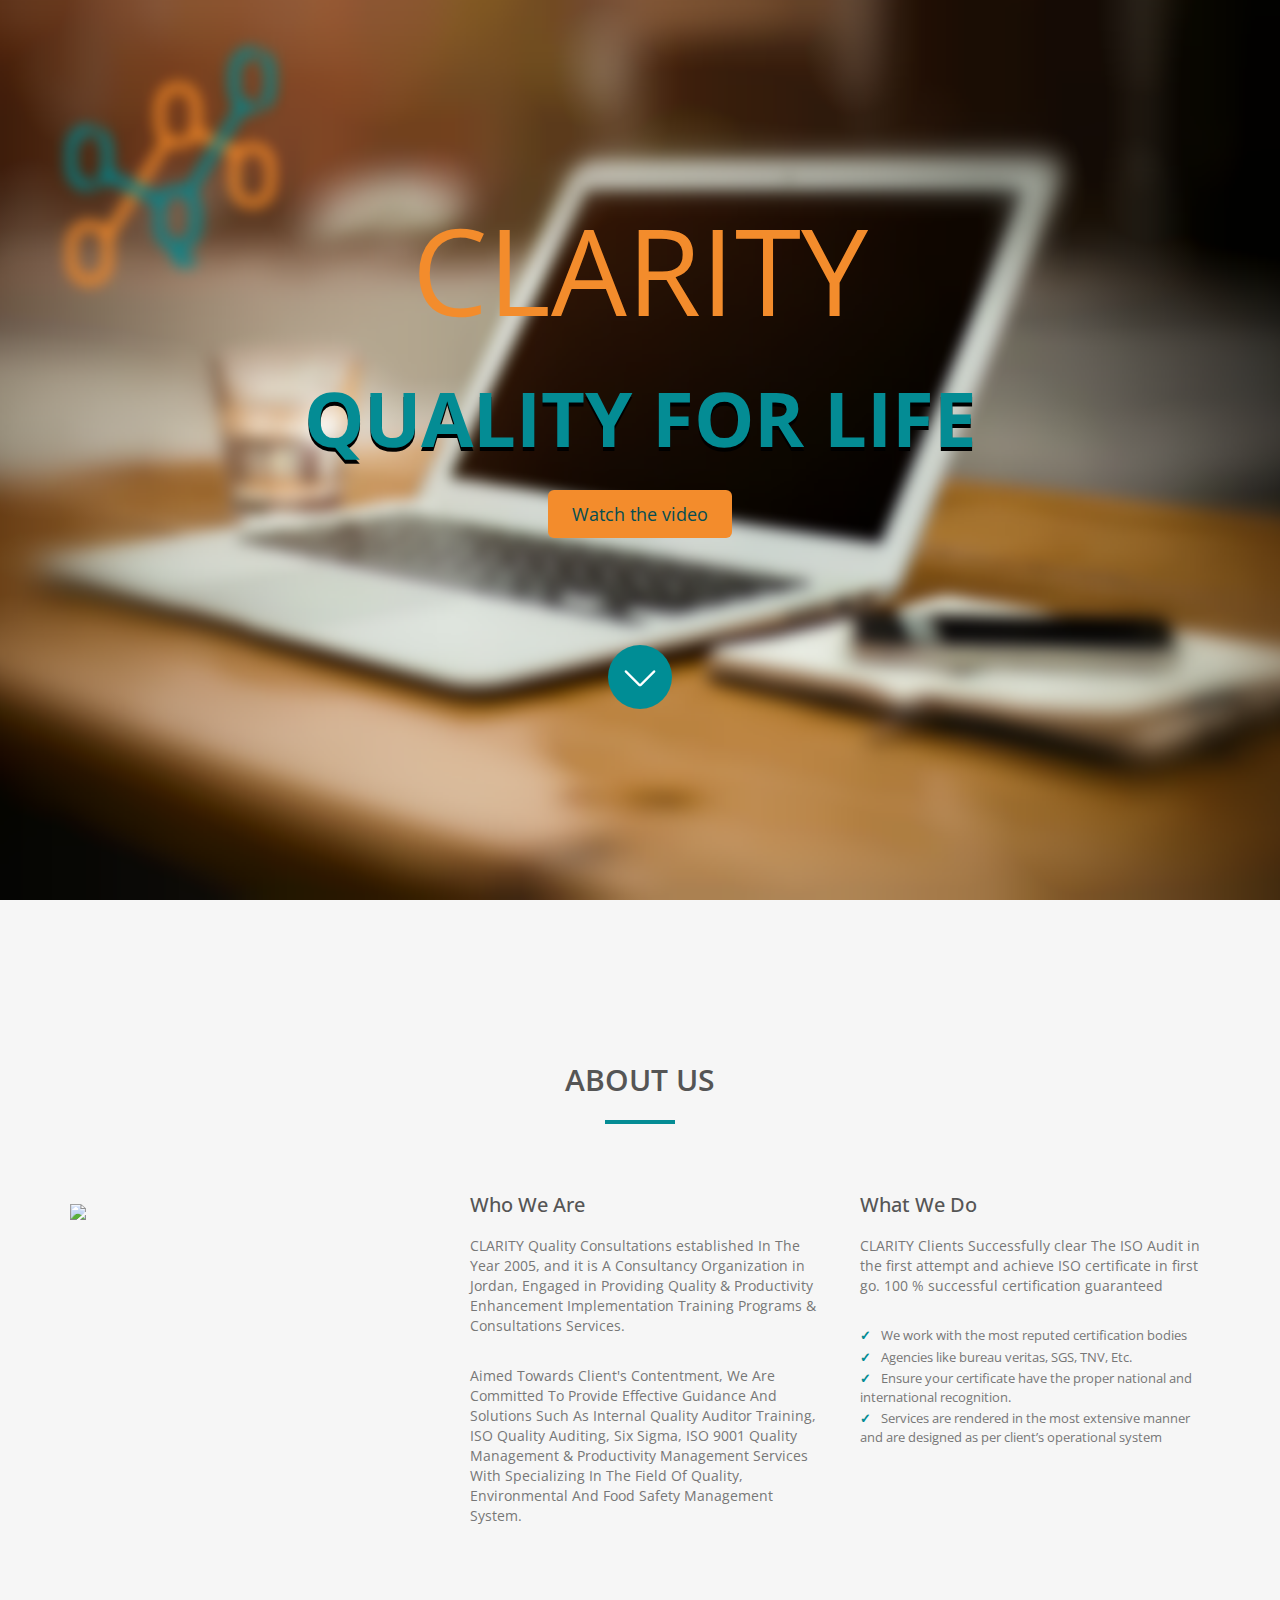
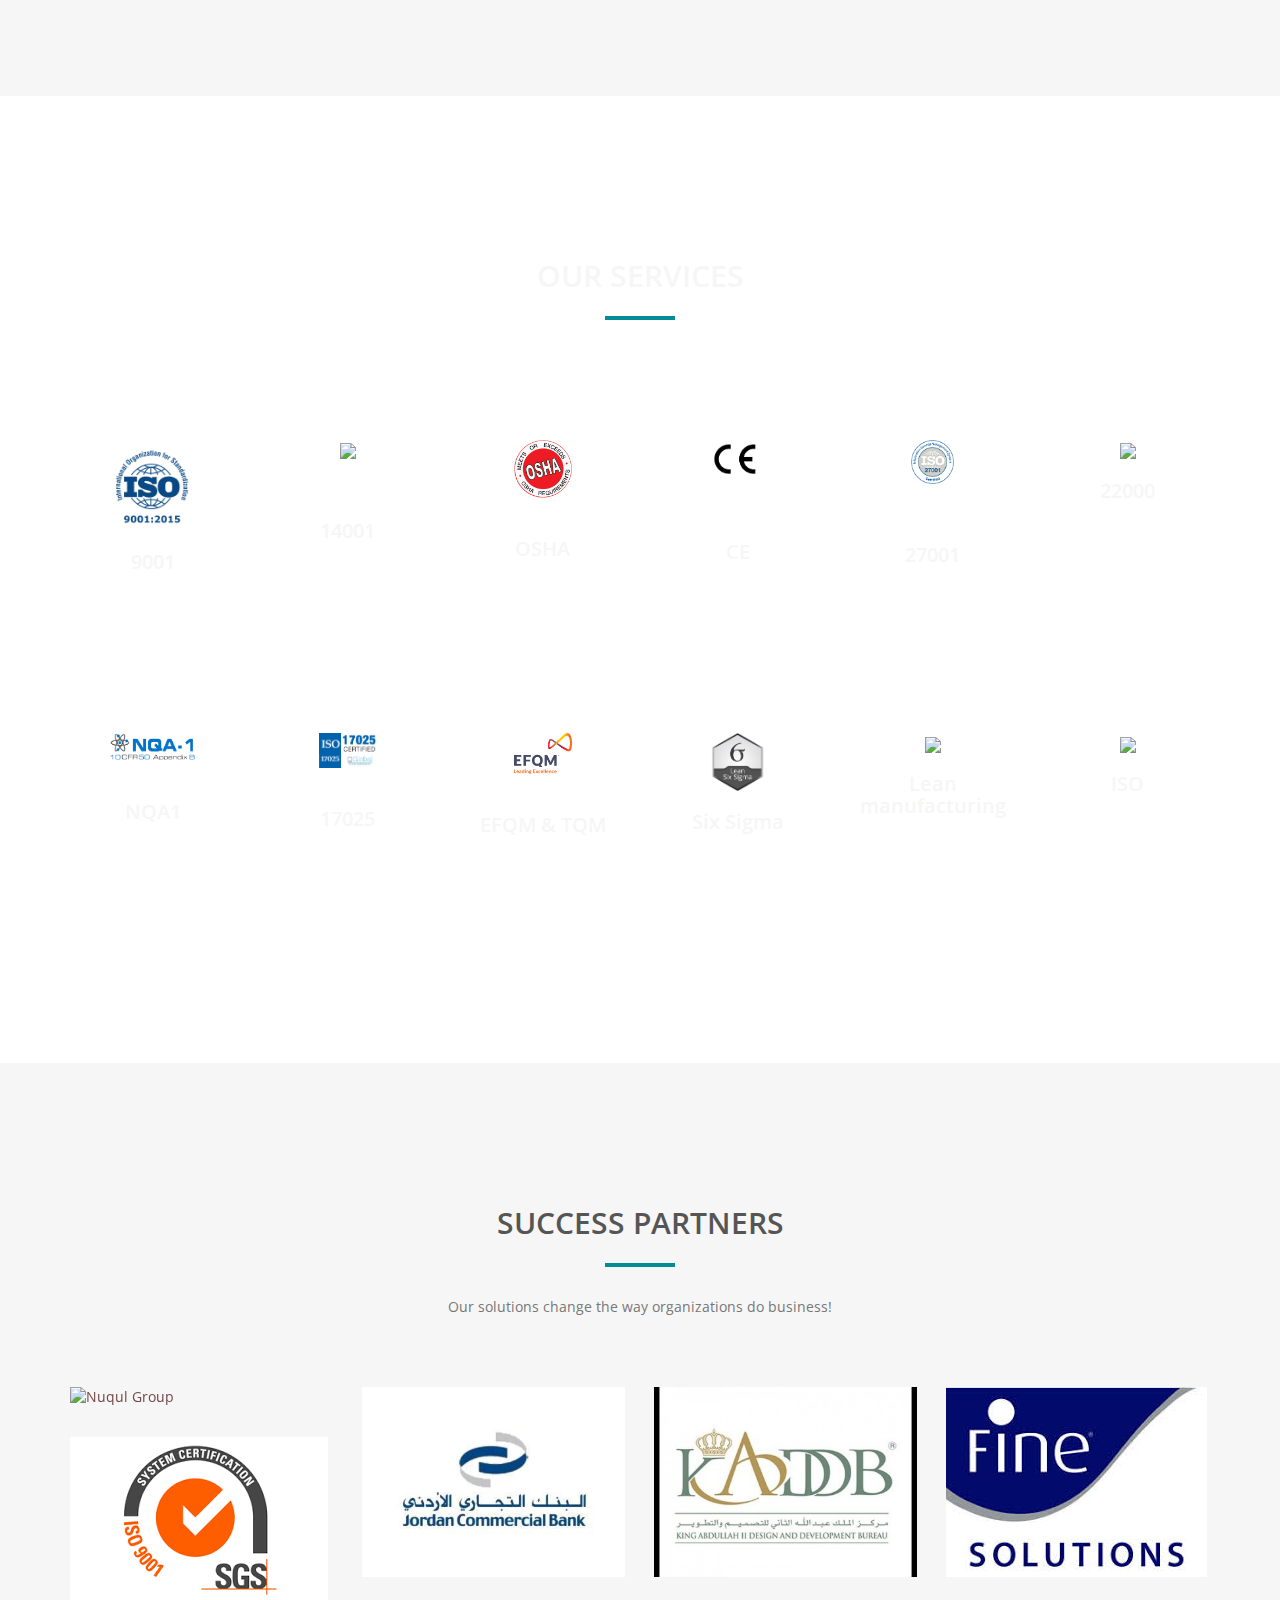
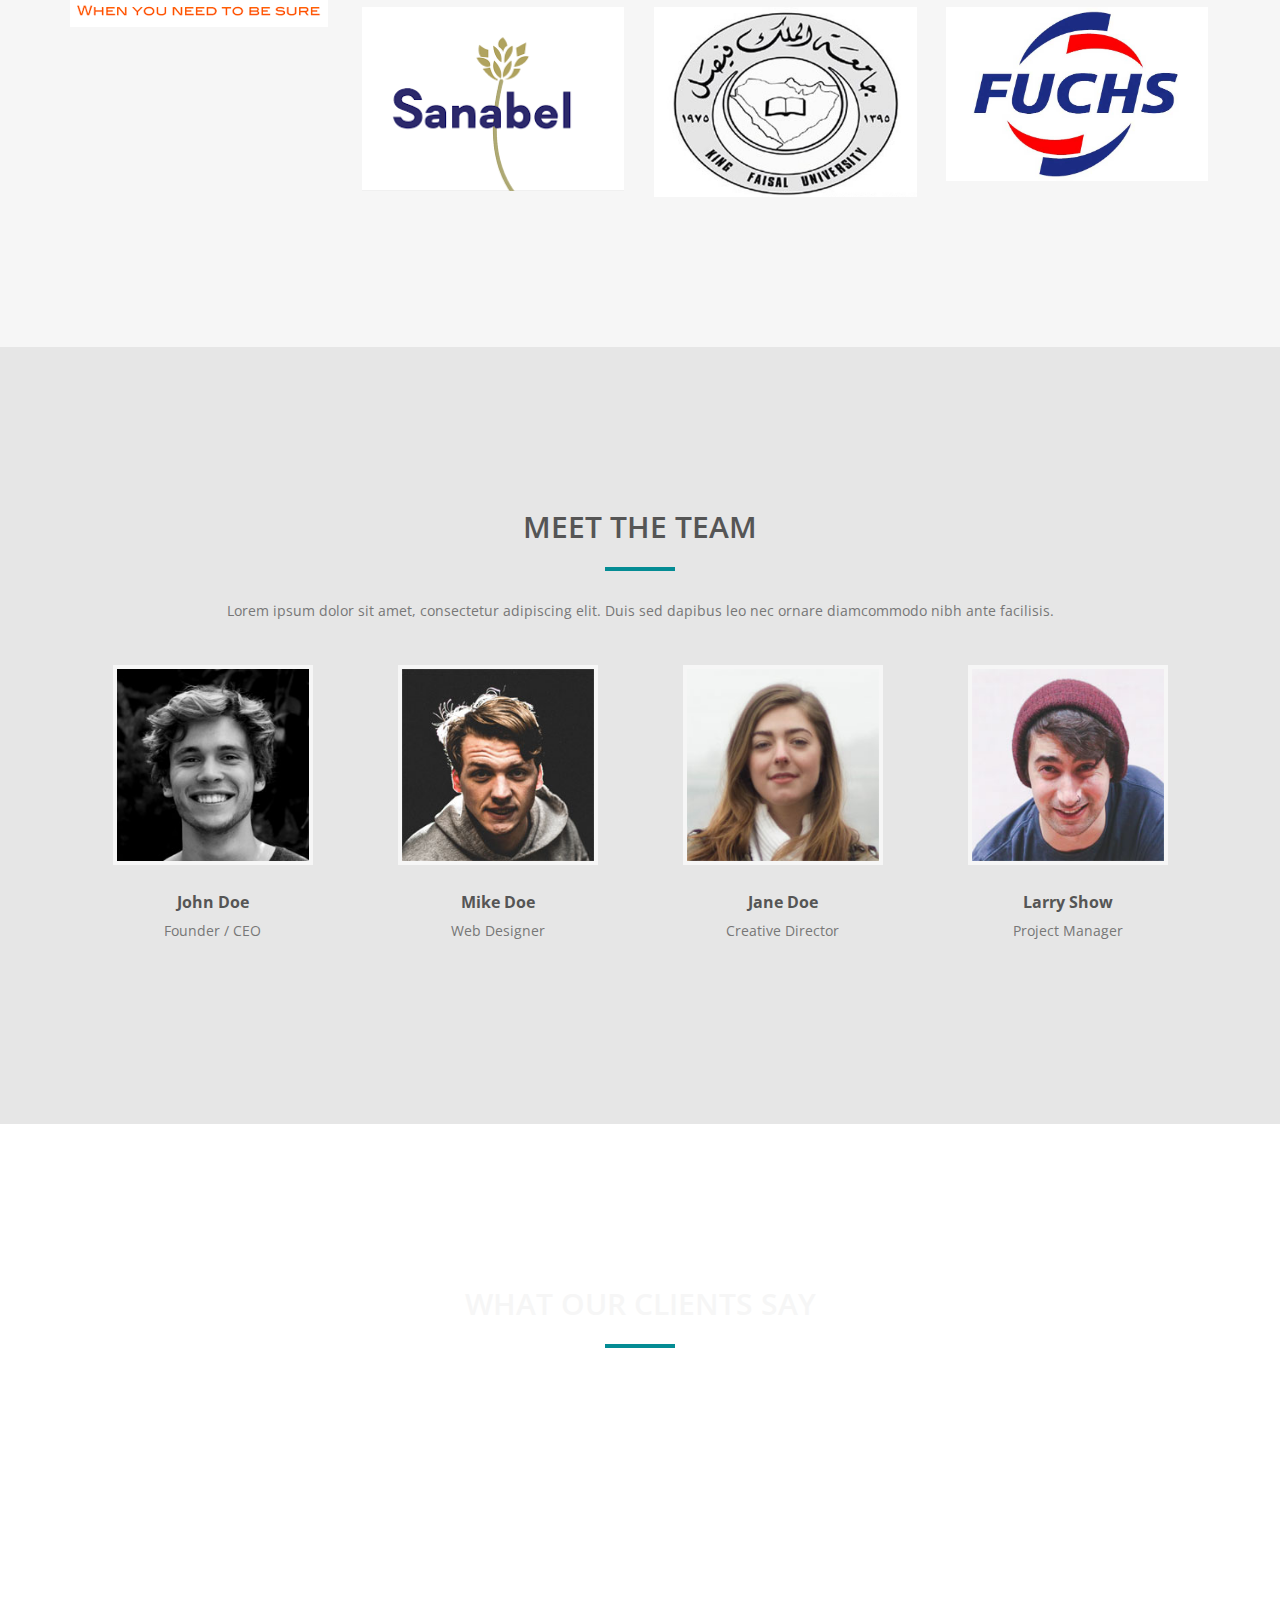
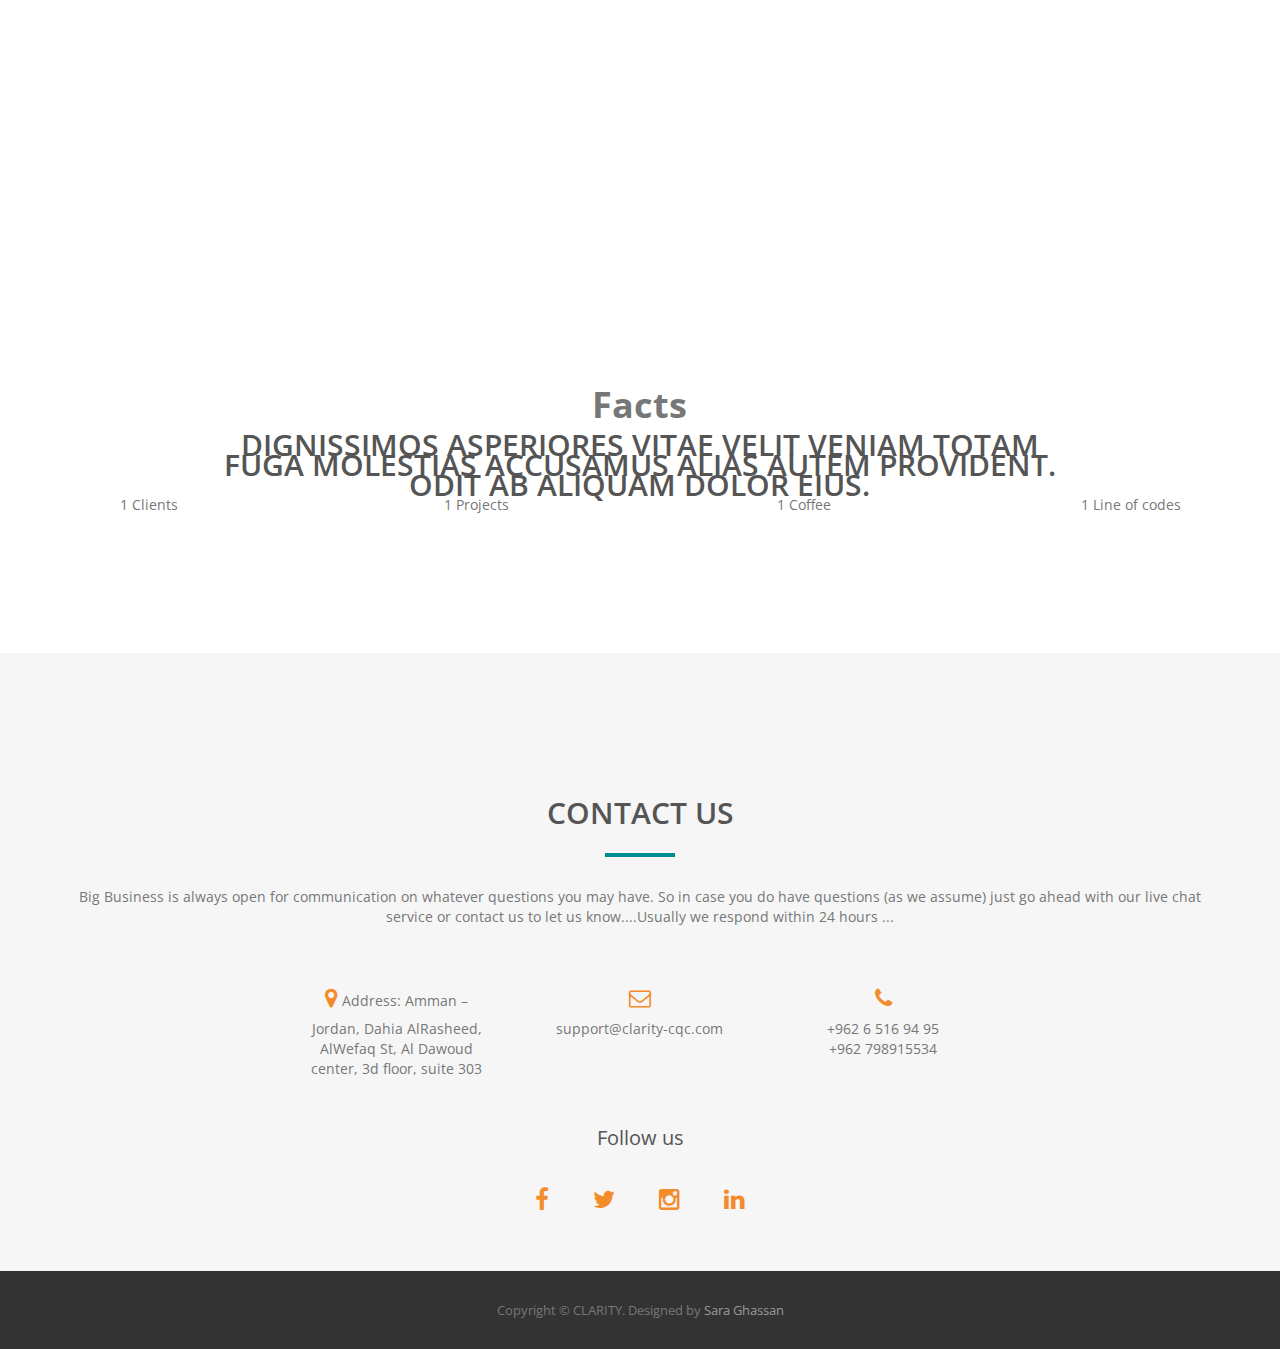
==== commit 310674b3: "update" ====
--- a/index.html
+++ b/index.html
@@ -3,7 +3,9 @@
 <head>
 <meta charset="utf-8">
 <meta name="viewport" content="width=device-width, initial-scale=1">
-<title>Modus</title>
+<link rel="shortcut icon" href="../../templates/vg_cacoon/favicon.ico" type="image/x-icon" />
+
+<title>CLARITY</title>
 <meta name="description" content="">
 <meta name="author" content="">
 
@@ -34,7 +36,12 @@
   <div class="container">
     <div class="navbar-header">
       <button type="button" class="navbar-toggle" data-toggle="collapse" data-target=".navbar-main-collapse"> <i class="fa fa-bars"></i> </button>
-      <a class="navbar-brand page-scroll" href="#page-top"> <i class="fa fa-paper-plane-o"></i> CLARITY</a> </div>
+      <!-- <link rel="shortcut icon" href="../img/favicon.ico" type="image/x-icon" /> -->
+
+      <a class="navbar-brand page-scroll" href="#page-top"><link rel="shortcut icon" href="img/favicon.ico" type="image/x-icon" />
+        CLARITY</a>
+    
+    </div>
     
     <!-- Collect the nav links, forms, and other content for toggling -->
     <div class="collapse navbar-collapse navbar-right navbar-main-collapse">
@@ -42,12 +49,18 @@
         <!-- Hidden li included to remove active class from about link when scrolled up past about section -->
         <li class="hidden"> <a href="#page-top"></a> </li>
         <li> <a class="page-scroll" href="#about">About</a> </li>
-        <li> <a class="page-scroll" href="#services">Services</a> </li>
-        <li> <a class="page-scroll" href="#works">Portfolio</a> </li>
+        <li> <a class="page-scroll" href="#services">Our Services</a> </li>
+        <li> <a class="page-scroll" href="#works">Sucess Partners</a> </li>
         <li> <a class="page-scroll" href="#team">Team</a> </li>
         <li> <a class="page-scroll" href="#testimonials">Testimonials</a> </li>
         <li> <a class="page-scroll" href="#contact">Contact</a> </li>
-          <li> <a class="page-scroll" href="vv.html">More2</a> </li>
+          <!-- <li> <a class="page-scroll" href="vv.html">More2</a> </li> -->
+    
+							<!-- <li><a href="https://www.facebook.com/claritycqc/"><i class="icon-facebook" style="color:beige"></i></a></li>
+							<li><a href="#"><i class="icon-twitter"></i></a></li>
+							<li><a href="#"><i class="icon-linkedin"></i></a></li>
+							<li><a href="#"><i class="icon-instagram"></i></a></li> -->
+						
       </ul>
     </div>
     <!-- /.navbar-collapse --> 
@@ -60,12 +73,33 @@
   <div class="intro-body">
     <div class="container">
       <div class="row">
-        <div class="col-md-10 col-md-offset-1">
-          <h1>CLARITY QUALITY  <span class="brand-heading">CONSULTATIONS</span></h1>
-          <p class="intro-text">Welcome in Our Site</p>
+        <!-- <div class="col-md-10 col-md-offset-1">
+          <h1>CLARITY  <span class="brand-heading">
+            <br>
+            <BR> QUALITY FOR LIFE</span></h1>
+              -->
+              <div class="clar">CLARITY</div>
+              <div class="col-md-10 col-md-offset-1">
+                  <h1> <span class="brand-heading">
+                     QUALITY FOR LIFE</span></h1>
+                     
+              
+         
+<br>
+          
+<a href="https://www.facebook.com/claritycqc/videos/247410425790124" class="btn btn-default btn-lg popup-vimeo">Watch the video</a> 
+          <br>   
+          <br> 
+          <br>   
+          <br> 
+          <br>   
+          <br> 
+               
+          <a href="#about" class="btn page-scroll"><img src="img/arrow.png" ></a>
+          
             
-           
-          <a href="#about" class="btn btn-default page-scroll">Learn</a> </div>
+
+          </div>
       </div>
     </div>
   </div>
@@ -78,9 +112,10 @@
       <hr>
     </div>
     <div class="row">
-      <div class="col-md-4"><video width="400px"height="200px" autoplay>
-<source src="v/v2.mp4" type="video/mp4">
-</vedio><!--<img src="img/about.jpg" class="img-responsive">--></div>
+      <div class="col-md-4">
+<img src="img/c6.png" style="width:100%">
+
+      </div>
       <div class="col-md-4">
         <div class="about-text">
           <h4>Who We Are</h4>
@@ -95,7 +130,7 @@
           <h4>What We Do</h4>
           <p>CLARITY Clients Successfully clear The ISO Audit in the first attempt and achieve ISO certificate in first go.
 
-100 % successful certification guaranteed</p>
+                 100 % successful certification guaranteed</p>
           <ul>
             <li>We work with the most reputed certification bodies</li>
             <li>Agencies like bureau veritas, SGS, TNV, Etc.
@@ -119,57 +154,102 @@
     </div>
     <div class="space"></div>
     <div class="row">
-      <div class="col-md-3 col-sm-6">
-        <div class="service"> <i class="fa fa-desktop"></i>
-          <h3>Web Design</h3>
-          <p>Lorem ipsum dolor sit amet placerat facilisis felis mi in tempus eleifend pellentesque natoque etiam.</p>
-        </div>
-      </div>
-      <div class="col-md-3 col-sm-6">
-        <div class="service"> <i class="fa fa-cogs"></i>
-          <h3>Web Development</h3>
-          <p>Lorem ipsum dolor sit amet placerat facilisis felis mi in tempus eleifend pellentesque.</p>
-        </div>
-      </div>
-      <div class="col-md-3 col-sm-6">
-        <div class="service"> <i class="fa fa-tablet"></i>
-          <h3>App Design</h3>
-          <p>Lorem ipsum dolor sit amet placerat facilisis felis mi in tempus eleifend pellentesque natoque etiam.</p>
-        </div>
-      </div>
-      <div class="col-md-3 col-sm-6">
-        <div class="service"><i class="fa fa-html5"></i>
-          <h3>PSD to HTML5</h3>
-          <p>Lorem ipsum dolor sit amet placerat facilisis felis mi in tempus eleifend pellentesque natoque.</p>
+      <div class="col-md-2 col-sm-6">
+        <div class="service"> <img src="img/iso.png" style="width:60%">
+          <h3>9001</h3>
+          <p>ISO 9001:2015 Certification Consultancy.</p>
+        </div>
+      </div>
+      
+      <div class="col-md-2 col-sm-6">
+        <div class="service"> <img src="img/iso-14001.png" style="width:60%">
+          <br>
+          <br>
+          <br>
+          <h3>14001</h3>
+          <p>ISO 14001:2015 Certification Consultancy.</p>
+        </div>
+      </div>
+      <div class="col-md-2 col-sm-6">
+        <div class="service"> <img src="img/osha.jpg" style="width:40%">
+          <br>
+          <br>
+          <h3>OSHA</h3>
+          <p>OSHA and Work Hazard Control Safety Programs .</p>
+        </div>
+      </div>
+      <div class="col-md-2 col-sm-6">
+        <div class="service"> <img src="img/ce-mark.png" style="width:40%">
+          <br>
+          <br>
+          <br>
+          <h3>CE</h3>
+          <p>CE Marking Certification Consultancy.
+          </p>
+        </div>
+      </div>
+      <div class="col-md-2 col-sm-6">
+        <div class="service"> <img src="img/iso-27001.png" style="width:30%">
+          <br>
+          <br>
+          <br>
+          <h3>27001</h3>
+          <p>ISO 27001:2005 Certification Consultancy.</p>
+        </div>
+      </div>
+      <div class="col-md-2 col-sm-6">
+        <div class="service"><img src="img/iso-22000.png" style="width:60%">
+          <h3>22000</h3>
+          <p>HACCP/ISO 22000:2005 Certification Consultancy.</p>
         </div>
       </div>
     </div>
     <div class="space"></div>
     <div class="row">
-      <div class="col-md-3 col-sm-6">
-        <div class="service"><i class="fa fa-wordpress"></i>
-          <h3>WordPress</h3>
-          <p>Lorem ipsum dolor sit amet placerat facilisis felis mi in tempus eleifend pellentesque natoque etiam.</p>
-        </div>
-      </div>
-      <div class="col-md-3 col-sm-6">
-        <div class="service"><i class="fa fa-bullhorn"></i>
-          <h3>Marketing</h3>
-          <p>Lorem ipsum dolor sit amet placerat facilisis felis mi in tempus eleifend pellentesque.</p>
-        </div>
-      </div>
-      <div class="col-md-3 col-sm-6">
-        <div class="service"><i class="fa fa-rocket"></i>
-          <h3>Branding</h3>
-          <p>Lorem ipsum dolor sit amet placerat facilisis felis mi in tempus eleifend pellentesque natoque etiam.</p>
-        </div>
-      </div>
-      <div class="col-md-3 col-sm-6">
-        <div class="service"><i class="fa fa-leaf"></i>
-          <h3>Print Design</h3>
-          <p>Lorem ipsum dolor sit amet placerat facilisis felis mi in tempus eleifend pellentesque natoque.</p>
-        </div>
-      </div>
+      <div class="col-md-2 col-sm-6">
+        <div class="service"><img src="img/NQA.png" style="width:60%">
+          <br>
+          <br>
+          <h3>NQA1</h3>
+          <p>NQA1-(Nuclear Quality Assurance) Consultancy. </p>
+        </div>
+      </div>
+      <div class="col-md-2 col-sm-6">
+        <div class="service"> <img src="img/iso-17025.png" style="width:40%">
+          <br>
+          <br>
+          <h3>17025</h3>
+          <p>17025 Accreditation Consultancy.</p>
+        </div>
+      </div>
+      <div class="col-md-2 col-sm-6">
+        <div class="service"><img src="img/efqm.png" style="width:40%">
+          <br>
+          <br>
+          <h3>EFQM & TQM </h3>
+          <p>EFQM & TQM Consultancy.</p>
+        </div>
+      </div>
+      <div class="col-md-2 col-sm-6">
+        <div class="service"><img src="img/six-sigma.png" style="width:40%">
+          <h3>Six Sigma</h3>
+          <p>Six Sigma Consultancy.</p>
+        </div>
+      </div>
+      <div class="col-md-2 col-sm-6">
+        <div class="service"><img src="img/leanLogo3.png" style="width:50%">
+          <h3>Lean manufacturing</h3>
+          <p>Lean manufacturing Consultancy.
+          </p>
+        </div>
+      </div>
+      <div class="col-md-2 col-sm-6">
+        <div class="service"> <img src="img/iso-9001_2015.png" style="width:50%">
+          <h3>ISO</h3>
+          <p>ISO related training and auditing.</p>
+        </div>
+      </div>
+    
     </div>
   </div>
 </div>
@@ -177,10 +257,10 @@
 <div id="works">
   <div class="container"> <!-- Container -->
     <div class="section-title text-center center">
-      <h2>Our Portfolio</h2>
+      <h2>SUCCESS PARTNERS</h2>
       <hr>
       <div class="clearfix"></div>
-      <p>Lorem ipsum dolor sit amet, consectetur adipiscing elit. Duis sed dapibus leo nec ornare diamcommodo nibh ante facilisis.</p>
+      <p> Our solutions change the way organizations do business!      </p>
     </div>
     <div class="categories">
       <!--<ul class="cat">
@@ -199,82 +279,75 @@
       <div class="portfolio-items">
         <div class="col-xs-6 col-sm-6 col-md-3 col-lg-3 lorem">
           <div class="portfolio-item">
-            <div class="hover-bg"> <a href="img/portfolio/01.jpg" title="Project description" rel="prettyPhoto">
+            <div class="hover-bg"> <a href="img/Nuqul.png" title="Project description" rel="prettyPhoto">
+              <div class="hover-text">
+                <h4>Nuqul Group</h4>
+              </div>
+              <img src="img/Nuqul.png" class="img-responsive" alt="Nuqul Group"> </a> </div>
+          </div>
+        </div>
+        <div class="col-xs-6 col-sm-6 col-md-3 col-lg-3 consectetur">
+          <div class="portfolio-item">
+            <div class="hover-bg"> <a href="img/bank3.jpg" title="Project description" rel="prettyPhoto">
+              <div class="hover-text">
+                <h4>Jordan Commercial Bank</h4>
+              </div>
+              <img src="img/bank3.jpg" class="img-responsive" alt="Bank"> </a> </div>
+          </div>
+        </div>
+        <div class="col-xs-6 col-sm-6 col-md-3 col-lg-3 lorem">
+          <div class="portfolio-item">
+            <div class="hover-bg"> <a href="img/kad.jpg" title="Project description" rel="prettyPhoto">
+              <div class="hover-text">
+                <h4>KADDB</h4>
+              </div>
+              <img src="img/kad.jpg" class="img-responsive" alt="KADDB"> </a> </div>
+          </div>
+        </div>
+        <div class="col-xs-6 col-sm-6 col-md-3 col-lg-3 lorem">
+          <div class="portfolio-item">
+            <div class="hover-bg"> <a href="img/fine.jpg" title="Project description" rel="prettyPhoto">
+              <div class="hover-text">
+                <h4>Fine</h4>
+              </div>
+              <img src="img/fine.jpg" class="img-responsive" alt="Fine"> </a> </div>
+          </div>
+        </div>
+        <div class="col-xs-6 col-sm-6 col-md-3 col-lg-3 consectetur">
+          <div class="portfolio-item">
+            <div class="hover-bg"> <a href="img/sgs2.png" title="Project description" rel="prettyPhoto">
+              <div class="hover-text">
+                <h4>sgs</h4>
+              </div>
+              <img src="img/sgs2.png" class="img-responsive" alt="sgs"> </a> </div>
+          </div>
+        </div>
+        <div class="col-xs-6 col-sm-6 col-md-3 col-lg-3 dapibus">
+          <div class="portfolio-item">
+            <div class="hover-bg"> <a href="img/sana.jpg" title="Project description" rel="prettyPhoto">
               <div class="hover-text">
                 <h4>Project Title</h4>
-                <p>Web Design</p>
-              </div>
-              <img src="img/portfolio/01.jpg" class="img-responsive" alt="Project Title"> </a> </div>
-          </div>
-        </div>
-        <div class="col-xs-6 col-sm-6 col-md-3 col-lg-3 consectetur">
-          <div class="portfolio-item">
-            <div class="hover-bg"> <a href="img/portfolio/02.jpg" title="Project description" rel="prettyPhoto">
-              <div class="hover-text">
-                <h4>Project Title</h4>
-                <p>Web Development</p>
-              </div>
-              <img src="img/portfolio/02.jpg" class="img-responsive" alt="Project Title"> </a> </div>
-          </div>
-        </div>
-        <div class="col-xs-6 col-sm-6 col-md-3 col-lg-3 lorem">
-          <div class="portfolio-item">
-            <div class="hover-bg"> <a href="img/portfolio/03.jpg" title="Project description" rel="prettyPhoto">
-              <div class="hover-text">
-                <h4>Project Title</h4>
-                <p>Web Design</p>
-              </div>
-              <img src="img/portfolio/03.jpg" class="img-responsive" alt="Project Title"> </a> </div>
-          </div>
-        </div>
-        <div class="col-xs-6 col-sm-6 col-md-3 col-lg-3 lorem">
-          <div class="portfolio-item">
-            <div class="hover-bg"> <a href="img/portfolio/04.jpg" title="Project description" rel="prettyPhoto">
-              <div class="hover-text">
-                <h4>Project Title</h4>
-                <p>Web Design</p>
-              </div>
-              <img src="img/portfolio/04.jpg" class="img-responsive" alt="Project Title"> </a> </div>
-          </div>
-        </div>
-        <div class="col-xs-6 col-sm-6 col-md-3 col-lg-3 consectetur">
-          <div class="portfolio-item">
-            <div class="hover-bg"> <a href="img/portfolio/05.jpg" title="Project description" rel="prettyPhoto">
-              <div class="hover-text">
-                <h4>Project Title</h4>
-                <p>Web Development</p>
-              </div>
-              <img src="img/portfolio/05.jpg" class="img-responsive" alt="Project Title"> </a> </div>
-          </div>
-        </div>
-        <div class="col-xs-6 col-sm-6 col-md-3 col-lg-3 dapibus">
-          <div class="portfolio-item">
-            <div class="hover-bg"> <a href="img/portfolio/06.jpg" title="Project description" rel="prettyPhoto">
-              <div class="hover-text">
-                <h4>Project Title</h4>
-                <p>Branding</p>
-              </div>
-              <img src="img/portfolio/06.jpg" class="img-responsive" alt="Project Title"> </a> </div>
+              </div>
+              <img src="img/sana.png" class="img-responsive" alt="Project Title"> </a> </div>
           </div>
         </div>
         <div class="col-xs-6 col-sm-6 col-md-3 col-lg-3 dapibus consectetur">
           <div class="portfolio-item">
-            <div class="hover-bg"> <a href="img/portfolio/07.jpg" title="Project description" rel="prettyPhoto">
+            <div class="hover-bg"> <a href="img/uni.jpg" title="Project description" rel="prettyPhoto">
               <div class="hover-text">
                 <h4>Project Title</h4>
                 <p>Web Development, Branding</p>
               </div>
-              <img src="img/portfolio/07.jpg" class="img-responsive" alt="Project Title"> </a> </div>
+              <img src="img/uni.jpg" class="img-responsive" alt="Project Title" > </a> </div>
           </div>
         </div>
         <div class="col-xs-6 col-sm-6 col-md-3 col-lg-3 lorem">
           <div class="portfolio-item">
-            <div class="hover-bg"> <a href="img/portfolio/08.jpg" title="Project description" rel="prettyPhoto">
+            <div class="hover-bg"> <a href="img/ff.jpg" title="Project description" rel="prettyPhoto">
               <div class="hover-text">
                 <h4>Project Title</h4>
-                <p>Web Design</p>
-              </div>
-              <img src="img/portfolio/08.jpg" class="img-responsive" alt="Project Title"> </a> </div>
+              </div>
+              <img src="img/ff.jpg" class="img-responsive" alt="Project Title"> </a> </div>
           </div>
         </div>
       </div>
@@ -335,108 +408,153 @@
     <div class="row">
       <div class="col-md-10 col-md-offset-1">
         <div class="row testimonials">
-          <div class="col-sm-4">
+          <div class="col-sm-3">
             <blockquote><i class="fa fa-quote-left"></i>
-              <p>Lorem ipsum dolor sit amet, consectetur adipiscing elitduis sed dapibus leo nec ornare.</p>
+              <p>They understand our needs .</p>
               <div class="clients-name">
-                <p><strong>John Doe</strong><br>
-                  <em>CEO, Company Inc.</em></p>
+                One of the best
+
               </div>
             </blockquote>
           </div>
-          <div class="col-sm-4">
+          <BR>
+          <div class="col-sm-3">
             <blockquote><i class="fa fa-quote-left"></i>
-              <p>Lorem ipsum dolor sit amet, consectetur adipiscing elitduis sed dapibus leo nec ornare.</p>
+              Happy to recommend   .
+              <br>
+              <br>
+              <br>
               <div class="clients-name">
-                <p><strong>Jane Doe</strong><br>
-                  <em>CEO, Company Inc.</em></p>
+                <br>
+               Doing a great job for us
+              
+
               </div>
             </blockquote>
           </div>
-          <div class="col-sm-4">
+          <div class="col-sm-3">
             <blockquote><i class="fa fa-quote-left"></i>
-              <p>Lorem ipsum dolor sit amet, consectetur adipiscing elitduis sed dapibus leo nec ornare.</p>
+              <p>Highly professional approach                .</p>
               <div class="clients-name">
-                <p><strong>Chris Smith</strong><br>
-                  <em>CEO, Company Inc.</em></p>
+                Excellent partner
+
               </div>
             </blockquote>
           </div>
-        </div>
-      </div>
-    </div>
-  </div>
-</div>
-
+          <div class="col-sm-3">
+            <blockquote><i class="fa fa-quote-left"></i>
+              <p>Professional, knowledgeable and responsive                .</p>
+              <div class="clients-name">
+                Enthusiastic, determined and skilled
+
+              </div>
+            </blockquote>
+          </div>
+        </div>
+      </div>
+    </div>
+  </div>
+</div>
+<!--facts section -->
+
+<div id="gtco-counter" class="gtco-section">
+  <div class="gtco-container">
+
+    <div class="row">
+      <div class="col-md-8 col-md-offset-2 text-center gtco-heading animate-box">
+        <h1>Facts</h1>
+
+        <h2>Dignissimos asperiores vitae velit veniam totam fuga molestias accusamus alias autem provident. Odit ab aliquam dolor eius.</h2>
+      </div>
+    </div>
+
+    <div class="row">
+      
+      <div class="col-md-3 col-sm-6 animate-box" data-animate-effect="fadeInUp">
+        <div class="feature-center">
+          <span class="counter js-counter" data-from="0" data-to="196" data-speed="5000" data-refresh-interval="50">1</span>
+          <span class="counter-label">Clients</span>
+
+        </div>
+      </div>
+      <div class="col-md-3 col-sm-6 animate-box" data-animate-effect="fadeInUp">
+        <div class="feature-center">
+          <span class="counter js-counter" data-from="0" data-to="97" data-speed="5000" data-refresh-interval="50">1</span>
+          <span class="counter-label">Projects</span>
+        </div>
+      </div>
+      <div class="col-md-3 col-sm-6 animate-box" data-animate-effect="fadeInUp">
+        <div class="feature-center">
+          <span class="counter js-counter" data-from="0" data-to="12402" data-speed="5000" data-refresh-interval="50">1</span>
+          <span class="counter-label">Coffee</span>
+        </div>
+      </div>
+      <div class="col-md-3 col-sm-6 animate-box" data-animate-effect="fadeInUp">
+        <div class="feature-center">
+          <span class="counter js-counter" data-from="0" data-to="12202" data-speed="5000" data-refresh-interval="50">1</span>
+          <span class="counter-label">Line of codes</span>
+
+        </div>
+      </div>
+        
+    </div>
+  </div>
+</div>
 <!-- Contact Section -->
 <div id="contact" class="text-center">
   <div class="container">
     <div class="section-title center">
       <h2>Contact us</h2>
       <hr>
-      <p>Lorem ipsum dolor sit amet, consectetur adipiscing elit. Duis sed dapibus leo nec ornare diamcommodo nibh ante facilisis.</p>
+      <p>Big Business is always open for communication on whatever questions you may have.
+        So in case you do have questions (as we assume) just go ahead  with our live chat service
+        or contact us to let us know....Usually we respond within 24 hours ...</p>
     </div>
     <div class="col-md-8 col-md-offset-2">
       <div class="col-md-4">
         <div class="contact-item"> <i class="fa fa-map-marker fa-2x"></i>
-          <p>4321 California St,<br>
-            San Francisco, CA 12345</p>
+          
+            Address: Amman – Jordan, Dahia
+      AlRasheed, AlWefaq St, Al Dawoud
+      center, 3d floor, suite 303</p>
         </div>
       </div>
       <div class="col-md-4">
         <div class="contact-item"> <i class="fa fa-envelope-o fa-2x"></i>
-          <p>info@company.com</p>
+          <p> support@clarity-cqc.com</p>
         </div>
       </div>
       <div class="col-md-4">
         <div class="contact-item"> <i class="fa fa-phone fa-2x"></i>
-          <p> +1 123 456 1234<br>
-            +1 321 456 1234</p>
+          <p> +962 6 516 94 95<br>
+            +962 798915534</p>
         </div>
       </div>
       <div class="clearfix"></div>
-    </div>
-   <!-- <div class="col-md-8 col-md-offset-2">
-      <h3>Leave us a message</h3>
-      <form name="sentMessage" id="contactForm" novalidate>
-        <div class="row">
-          <div class="col-md-6">
-            <div class="form-group">
-              <input type="text" id="name" class="form-control" placeholder="Name" required="required">
-              <p class="help-block text-danger"></p>
-            </div>
-          </div>
-          <div class="col-md-6">
-            <div class="form-group">
-              <input type="email" id="email" class="form-control" placeholder="Email" required="required">
-              <p class="help-block text-danger"></p>
-            </div>
-          </div>
-        </div>
-        <div class="form-group">
-          <textarea name="message" id="message" class="form-control" rows="4" placeholder="Message" required></textarea>
-          <p class="help-block text-danger"></p>
-        </div>
-        <div id="success"></div>
-        <button type="submit" class="btn btn-default">Send Message</button>
-      </form>
+      
+    </div>
+    
+   <div class="col-md-8 col-md-offset-2">
+   
+   
       <div class="social">
         <h3>Follow us</h3>
         <ul>
-          <li><a href="#"><i class="fa fa-facebook"></i></a></li>
-          <li><a href="#"><i class="fa fa-twitter"></i></a></li>
-          <li><a href="#"><i class="fa fa-dribbble"></i></a></li>
-          <li><a href="#"><i class="fa fa-github"></i></a></li>
-          <li><a href="#"><i class="fa fa-instagram"></i></a></li>
-          <li><a href="#"><i class="fa fa-linkedin"></i></a></li>
-        </ul>-->
+          <li><a href="https://www.facebook.com/claritycqc/"><i class="fa fa-facebook"></i></a></li>
+          <li><a href="https://twitter.com/claritycqc"><i class="fa fa-twitter"></i></a></li>
+          <!-- <li><a href="#"><i class="fa fa-dribbble"></i></a></li> -->
+          <!-- <li><a href="#"><i class="fa fa-github"></i></a></li> -->
+          <li><a href="https://www.instagram.com/claritycqc/?hl=en"><i class="fa fa-instagram"></i></a></li>
+          <li><a href="https://www.linkedin.com/company/clarity-cqc/"><i class="fa fa-linkedin"></i></a></li>
+        </ul>
       </div>
     </div>
   </div>
 </div>
 <div id="footer">
   <div class="container">
-    <p>Copyright &copy; Modus. Designed by <a href="http://www.templatewire.com" rel="nofollow">TemplateWire</a></p>
+    <p>Copyright &copy; CLARITY. Designed by <a href="https://web.facebook.com/sara.ghassan15">Sara Ghassan</a></p>
+   
   </div>
 </div>
 
--- a/css/style.css
+++ b/css/style.css
@@ -8,7 +8,7 @@
 }
 h1 {
 	font-weight: 700;
-    font color: coral;  
+    font color:coral;  
 }
 h1 strong {
 	font-weight: 900;
@@ -93,10 +93,14 @@
 	width: 70px;
 	text-align: center;
 	position: relative;
-	background: #00FFFF;
+	background: #048C94;
 	margin: 0 auto;
 	margin-bottom: 30px;
 	border: 0;
+}
+.clar{
+	font-size: 120px;
+	
 }
 /* Navigation */
 .navbar-custom {
@@ -110,7 +114,7 @@
 	font-weight: 600;
 }
 .navbar-custom .navbar-brand i.fa {
-	color: #00FFFF;
+	color:#048C94;
 }
 .navbar-custom .navbar-brand:focus {
 	outline: 0;
@@ -122,8 +126,8 @@
 	padding: 0 4px;
 }
 .navbar-custom .navbar-toggle:hover, .navbar-custom .navbar-toggle:focus {
-	background-color: #00FFFF;
-	color: #00FFFF;
+	background-color: #048C94;
+	color: #048C94;
 }
 .navbar-custom .navbar-brand .navbar-toggle:focus, .navbar-custom .navbar-brand .navbar-toggle:active {
 	outline: 0;
@@ -138,13 +142,13 @@
 }
 .navbar-custom .nav li a:hover {
 	outline: 0;
-	color: #00FFFF;
+	color: #048C94;
 	background-color: transparent;
 }
 .navbar-custom .nav li a:focus, .navbar-custom .nav li a:active {
 	outline: 0;
 	background-color: transparent;
-	color: #00FFFF;
+	color: #048C94;
 }
 .navbar-custom .nav li.active {
 	outline: 0;
@@ -153,17 +157,97 @@
 	background-color: rgba(255,255,255,.3);
 }
 .navbar-custom .nav li.active a:hover {
-	color: orange;
+	color:#F38C2C
+	
+	
+	
+	;
 }
 /* Home Section */
+.gtco-section.border-bottom {
+	border-bottom: 1px solid #e6e6e6;
+  }
+  #gtco-features .feature-center {
+	color: #fff;
+  }
+  #gtco-features .feature-center .icon {
+	width: 90px;
+	height: 90px;
+	border: 1px solid rgba(255, 255, 255, 0.8);
+	background: #66D37E;
+  }
+  #gtco-features .feature-center .icon i {
+	color: #fff;
+	font-size: 40px;
+	font-style: normal;
+  }
+  #gtco-features .feature-center h3 {
+	font-weight: 400;
+	color: #fff;
+  }
+  #gtco-features .feature-center p {
+	color: rgba(255, 255, 255, 0.7);
+  }
+  .feature-center {
+	text-align: center;
+	padding-left: 10px;
+	padding-right: 10px;
+	float: left;
+	width: 100%;
+	margin-bottom: 40px;
+  }
+  @media screen and (max-width: 768px) {
+	.feature-center {
+	  margin-bottom: 50px;
+	}
+  }
+  .feature-center .icon {
+	width: 90px;
+	height: 90px;
+	display: table;
+	text-align: center;
+	margin: 0 auto 40px auto;
+	-webkit-border-radius: 50%;
+	-moz-border-radius: 50%;
+	-ms-border-radius: 50%;
+	border-radius: 50%;
+  }
+  .feature-center .icon i {
+	display: table-cell;
+	vertical-align: middle;
+	height: 90px;
+	font-size: 40px;
+	line-height: 40px;
+	color: #cccccc;
+  }
+  .feature-center p, .feature-center h3 {
+	margin-bottom: 30px;
+  }
+  .feature-center h3 {
+	font-size: 22px;
+	margin-bottom: 20px;
+	color: #66D37E;
+	position: relative;
+  }  
+.gtco-section {
+	padding: 7em 0;
+	clear: both;
+	position: relative;
+  }
+  @media screen and (max-width: 768px) {
+
+	.gtco-section {
+	  padding: 2em 0;
+	}
+  }
 #intro {
 	display: table;
 	width: 100%;
 	height: auto;
 	padding: 100px 0;
 	text-align: center;
-	color: orange;
-	background: url(../img/intro-bg.jpg) no-repeat center center fixed;
+	color: #F38C2C;
+	background: url(../img/78900.png) no-repeat center center fixed;
 	background-color: #000;
 	-webkit-background-size: cover;
 	-moz-background-size: cover;
@@ -177,11 +261,12 @@
 #intro .intro-body H1 {
 	font-size: 76px;
 	font-weight: 700;
-	color: orange;
+	color: #F38C2C(10, 10, 9);
 	text-transform: uppercase;
+	
 }
 #intro .intro-body .brand-heading {
-	color: #00FFFF;
+	color:#048C94		;
 	text-shadow: 0 4px black;
 }
 #intro .intro-body .intro-text {
@@ -198,7 +283,7 @@
 	font-size: 18px;
 	letter-spacing: 1px;
 	margin-bottom: 100px;
-	color: orange;
+	color: #F38C2C	;
 }
 }
 
@@ -289,8 +374,8 @@
 ------------------------------ */
 
 .btn-default {
-	color: #00FFFF;
-	background: #cf5022;
+	color: rgb(5, 78, 82)	;
+	background: #F38C2C;
 	border: 0;
 	padding: 12px 24px;
 	margin: 0 8px;
@@ -298,8 +383,8 @@
 	transition: all 0.5s;
 }
 .btn-default:hover, .btn-default:focus, .btn-default.focus, .btn-default:active, .btn-default.active {
-	color: #000FFFF ;
-	background-color: #a13e1a;
+	color: black;
+	background-color: rgb(168, 100, 37);
 }
 .section-title.center {
 	padding: 30px 0;
@@ -328,7 +413,7 @@
 	content: "✓";
 	font-weight: 600;
 	padding-right: 10px;
-	color: #00FFFF;
+	color: #048C94	;
 }
 #about i.fa {
 	float: left;
@@ -371,7 +456,7 @@
 }
 #services i.fa { 
 	font-size: 36px;
-	color: #E75926;
+	color: #F38C2C;
 	transition: all 0.5s;
 }
 /* Gallery Section */
@@ -398,13 +483,13 @@
 }
 ol.type li a.active {
 	color: #f6f6f6;
-	border: 1px solid #cf5022;
-	background: #cf5022;
+	border: 1px solid #F38C2C;
+	background: #F38C2C;
 }
 ol.type li a:hover {
 	color: #f6f6f6;
-	border: 1px solid #cf5022;
-	background: #cf5022;
+	border: 1px solid #F38C2C;
+	background: #F38C2C;
 }
 .isotope-item {
 	z-index: 2
@@ -572,11 +657,11 @@
 }
 #contact i.fa {
 	font-size: 22px;
-	color: #e75926;
+	color: #F38C2C;
 	margin-bottom: 10px;
 }
 #contact .text-danger {
-	color: #ff3333;
+	color: #F38C2C;
 	text-align: left;
 }
 label {
@@ -609,7 +694,7 @@
 	box-shadow: transparent;
 }
 #contact .btn-default {
-	background: #cf5022;
+	background: #F38C2C;
 	border: 0;
 	border-radius: 4px;
 	padding: 10px 20px;
@@ -619,7 +704,7 @@
 }
 #contact .btn-default:hover, #contact .btn-default:focus {
 	color: #f6f6f6;
-	background: #a13e1a;
+	background: #F38C2C;
 }
 .btn:active, .btn.active {
 	background-image: none;
@@ -641,12 +726,12 @@
 #contact .social i.fa {
 	font-size: 24px;
 	padding-top: 8px;
-	color: #cf5022;
+	color: #F38C2C;
 	border-radius: 4px;
 	transition: all 0.3s;
 }
 #contact .social i.fa:hover {
-	color: #a13e1a;
+	color: #F38C2C;
 }
 /* Footer Section*/
 #footer {
@@ -659,7 +744,7 @@
 	color: #999999;
 }
 #footer a:hover, a:focus {
-	color: #e75926;
+	color: #F38C2C;
 }
 #footer p {
 	font-size: 13px;
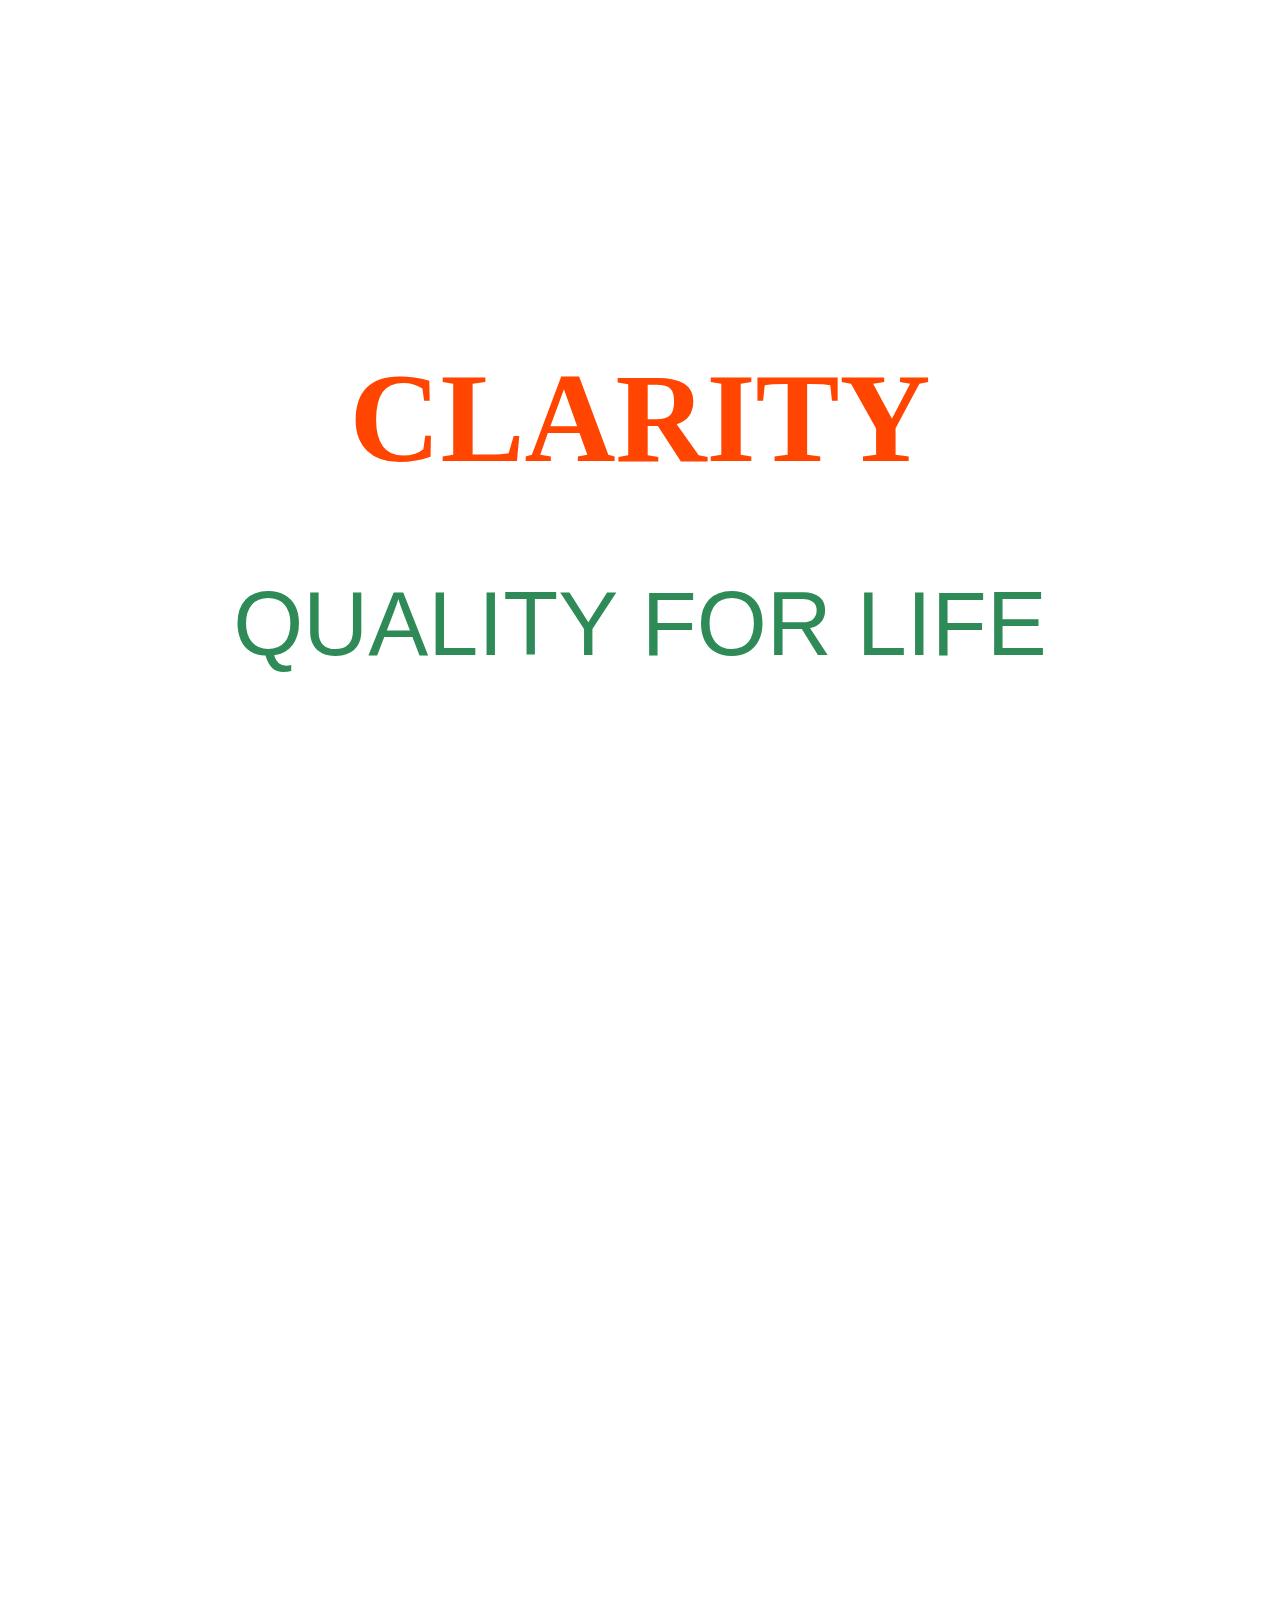
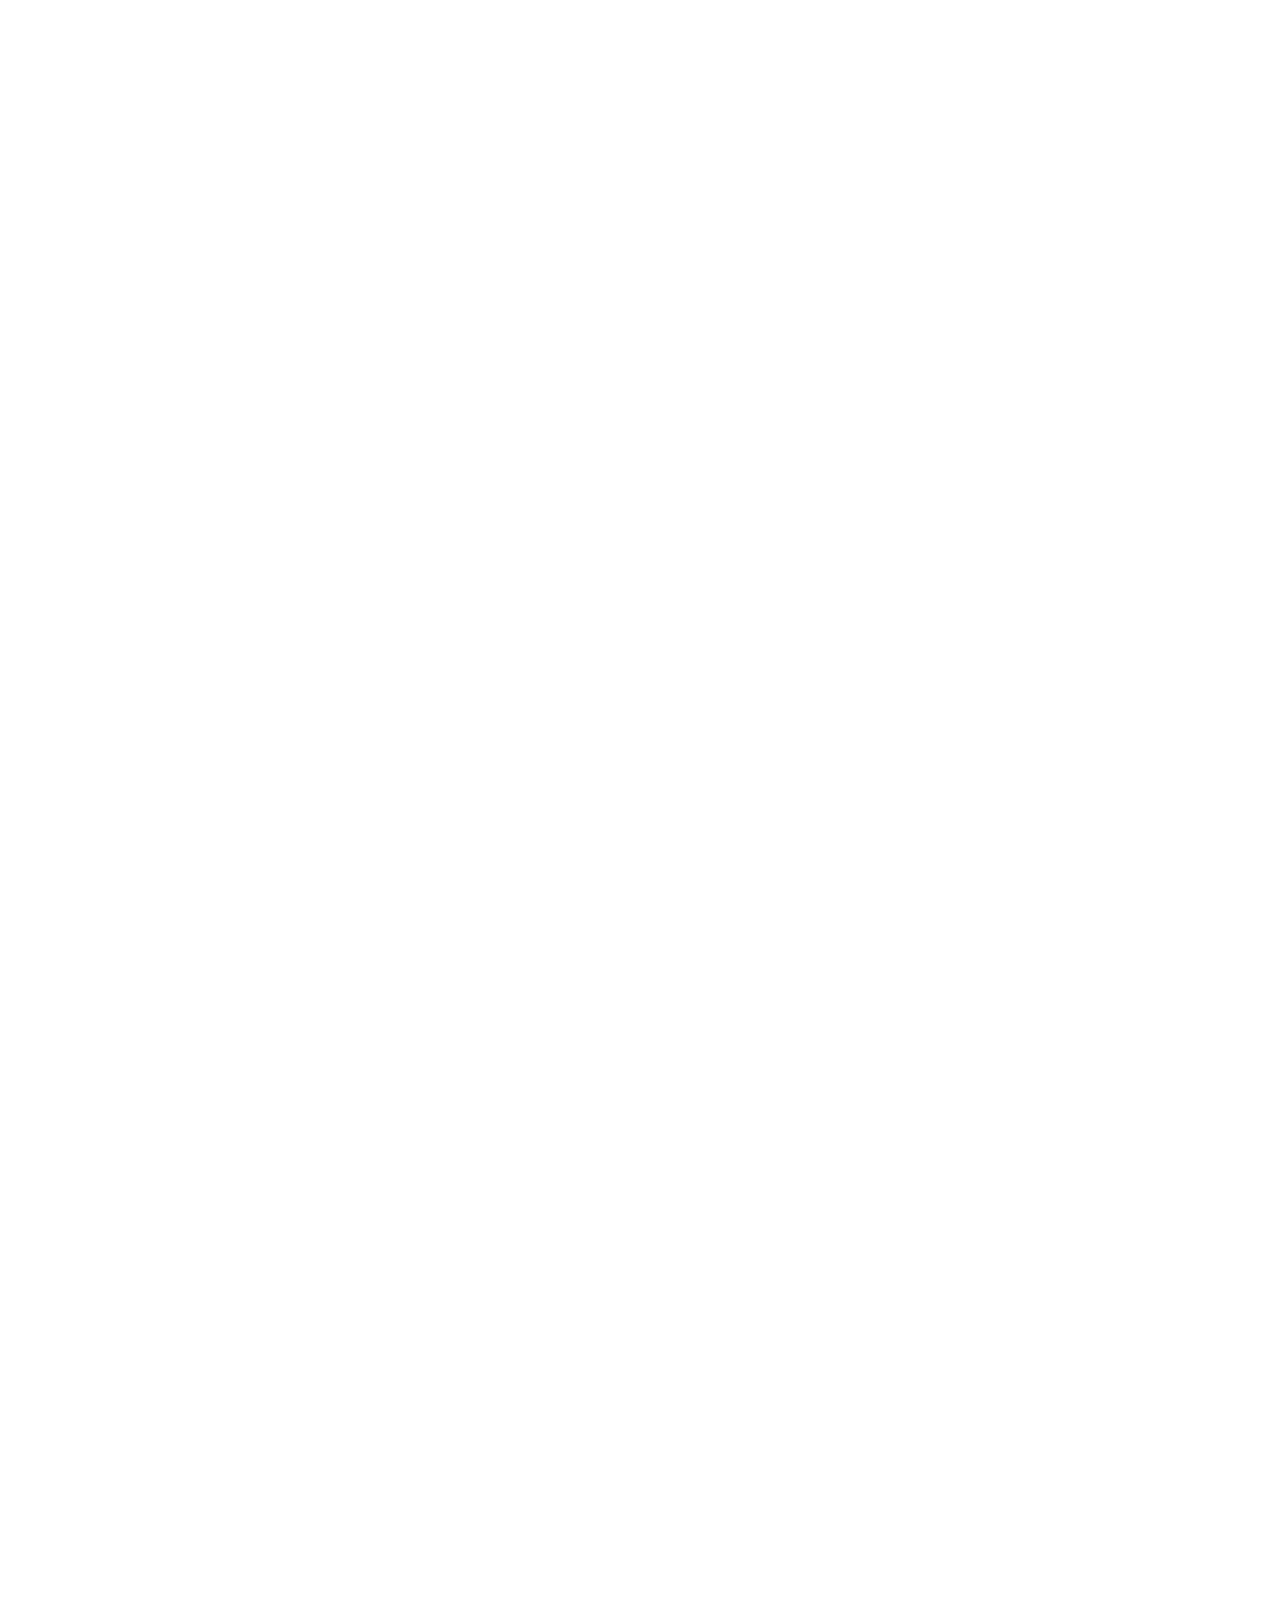
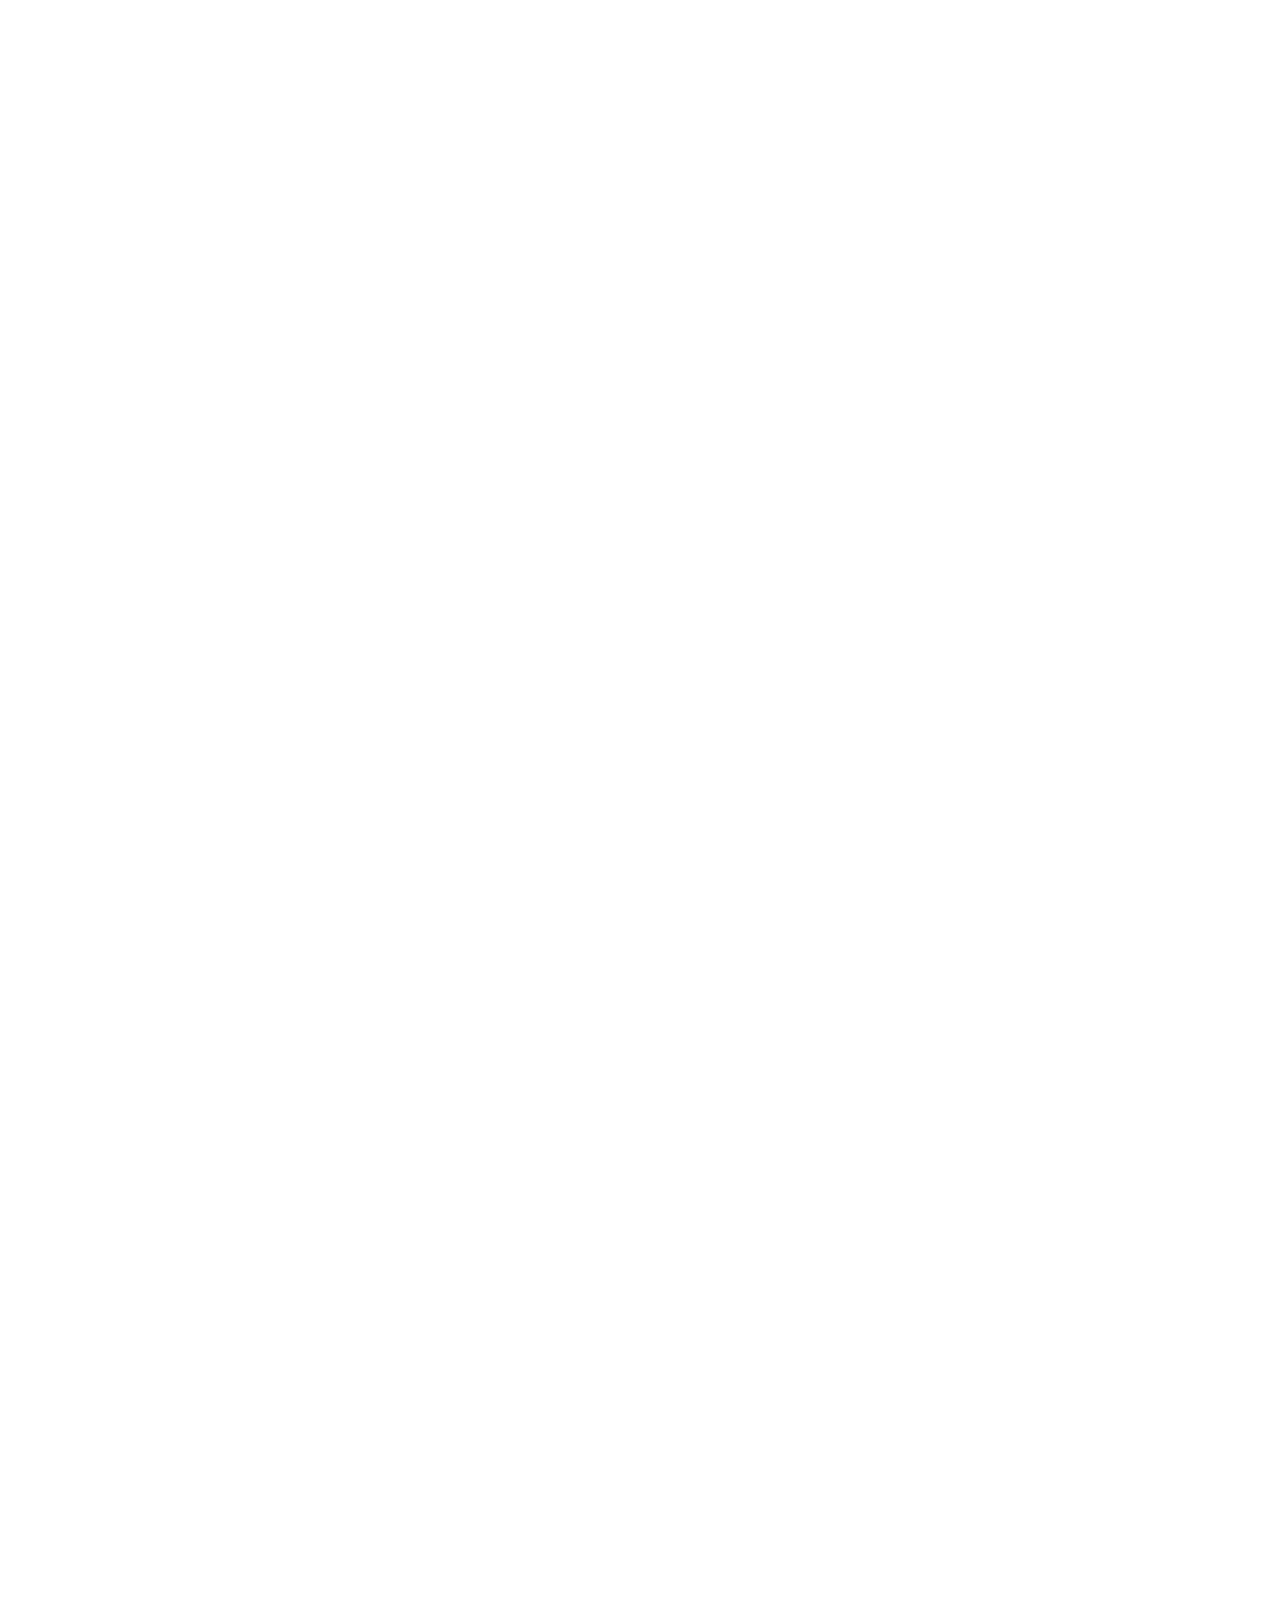
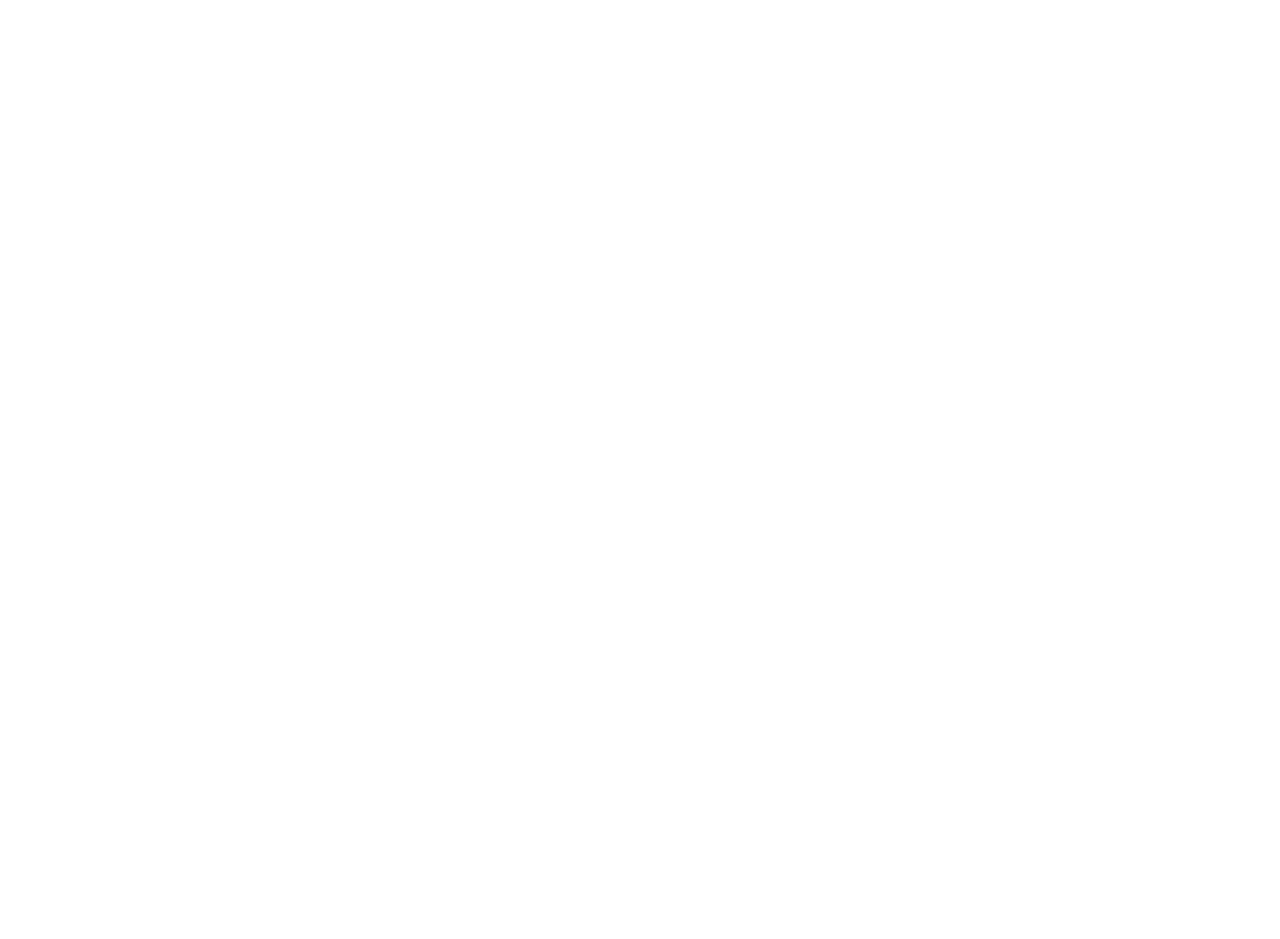
==== commit 7510e7bc: "edit" ====
--- a/index.html
+++ b/index.html
@@ -1,11 +1,14 @@
 <!DOCTYPE html>
 <html lang="en">
 <head>
+
 <meta charset="utf-8">
 <meta name="viewport" content="width=device-width, initial-scale=1">
-<link rel="shortcut icon" href="../../templates/vg_cacoon/favicon.ico" type="image/x-icon" />
+<!-- <link rel="shortcut icon" href="../../templates/vg_cacoon/favicon.ico" type="image/x-icon" /> -->
 
 <title>CLARITY</title>
+<link rel="icon" href="img/icon.png" style="width:70%">
+
 <meta name="description" content="">
 <meta name="author" content="">
 
@@ -72,22 +75,13 @@
 <div id="intro">
   <div class="intro-body">
     <div class="container">
-      <div class="row">
-        <!-- <div class="col-md-10 col-md-offset-1">
-          <h1>CLARITY  <span class="brand-heading">
-            <br>
-            <BR> QUALITY FOR LIFE</span></h1>
-              -->
+      <!-- <div class="row">
               <div class="clar">CLARITY</div>
               <div class="col-md-10 col-md-offset-1">
                   <h1> <span class="brand-heading">
                      QUALITY FOR LIFE</span></h1>
-                     
-              
-         
-<br>
-          
-<a href="https://www.facebook.com/claritycqc/videos/247410425790124" class="btn btn-default btn-lg popup-vimeo">Watch the video</a> 
+          <br>          
+          <a href="https://www.facebook.com/claritycqc/videos/247410425790124" class="btn btn-default btn-lg popup-vimeo">Watch the video</a> 
           <br>   
           <br> 
           <br>   
@@ -96,14 +90,37 @@
           <br> 
                
           <a href="#about" class="btn page-scroll"><img src="img/arrow.png" ></a>
-          
-            
-
-          </div>
-      </div>
-    </div>
-  </div>
-</div>
+          </div>
+      </div> -->
+      <div class="background-wrap">
+         <video id="video-bg-elem" preload="auto" autoplay="true" loop="loop" muted="muted">
+           <source src="v/video11.mp4" type="video/mp4">
+            v not supported
+         </video>
+
+      </div>
+      <div class="content">
+        <h1 style="font-size: 900%">CLARITY</h1>
+        <h3>QUALITY FOR LIFE</h3>
+      </div>
+    </div>
+  </div>
+</div>
+
+<script>
+  var video = document.getElementById("myVideo");
+  var btn = document.getElementById("myBtn");
+  
+  function myFunction() {
+    if (video.paused) {
+      video.play();
+      btn.innerHTML = "Pause";
+    } else {
+      video.pause();
+      btn.innerHTML = "Play";
+    }
+  }
+  </script>
 <!-- About Section -->
 <div id="about">
   <div class="container">
@@ -113,7 +130,7 @@
     </div>
     <div class="row">
       <div class="col-md-4">
-<img src="img/c6.png" style="width:100%">
+<img src="img/test.jpg" style="width:100%">
 
       </div>
       <div class="col-md-4">
@@ -411,6 +428,7 @@
           <div class="col-sm-3">
             <blockquote><i class="fa fa-quote-left"></i>
               <p>They understand our needs .</p>
+              <br>
               <div class="clients-name">
                 One of the best
 
@@ -422,8 +440,7 @@
             <blockquote><i class="fa fa-quote-left"></i>
               Happy to recommend   .
               <br>
-              <br>
-              <br>
+            <br>
               <div class="clients-name">
                 <br>
                Doing a great job for us
@@ -455,7 +472,7 @@
     </div>
   </div>
 </div>
-<!--facts section -->
+<!-- facts section
 
 <div id="gtco-counter" class="gtco-section">
   <div class="gtco-container">
@@ -464,7 +481,7 @@
       <div class="col-md-8 col-md-offset-2 text-center gtco-heading animate-box">
         <h1>Facts</h1>
 
-        <h2>Dignissimos asperiores vitae velit veniam totam fuga molestias accusamus alias autem provident. Odit ab aliquam dolor eius.</h2>
+        <h3>Dignissimos asperiores vitae velit veniam totam fuga molestias accusamus alias autem provident. Odit ab aliquam dolor eius.</h3>
       </div>
     </div>
 
@@ -499,7 +516,7 @@
         
     </div>
   </div>
-</div>
+</div> -->
 <!-- Contact Section -->
 <div id="contact" class="text-center">
   <div class="container">
@@ -512,28 +529,116 @@
     </div>
     <div class="col-md-8 col-md-offset-2">
       <div class="col-md-4">
-        <div class="contact-item"> <i class="fa fa-map-marker fa-2x"></i>
+        <div class="contact-item"> <i class="fa fa-map-marker fa-2x"></i><br>
+         <p>Our locations </p>
+          <button id="myBtn" class="btn">Amman</button>
+
+          <!-- The Modal -->
+          <div id="myModal" class="modal">
           
-            Address: Amman – Jordan, Dahia
-      AlRasheed, AlWefaq St, Al Dawoud
-      center, 3d floor, suite 303</p>
+            <!-- Modal content -->
+            <div class="modal-content">
+              <span class="close">&times;</span>
+              <p>Our Location in Amman-Jordan :</p>
+              <p> AlWefaq Street, Suite 303
+                  Amman, Jordan -</p>
+                <p ><a href="https://goo.gl/maps/78GbeGTr3kr"></a></p>
+              <img src="img/mapjo.PNG">
+            </div>
+          
+          </div>
+ <button id="myBtn2" class="btn">America</button>
+
+<!-- The Modal -->
+<div id="myModal2" class="modal">
+
+  <!-- Modal content -->
+  <div class="modal-content">
+    <span class="close">&times;</span>
+    <p>Our Location in America :</p>
+    <p> USA-1465 Stafford VA 22554 USA</p>
+      <p ><a href="https://goo.gl/maps/78GbeGTr3kr"></a></p>
+    <img src="img/mapamerica.PNG">
+  </div>
+
+</div>
+          
         </div>
       </div>
       <div class="col-md-4">
         <div class="contact-item"> <i class="fa fa-envelope-o fa-2x"></i>
-          <p> support@clarity-cqc.com</p>
+          <p > <a href="support@clarity-cqc.com" class="emaill">support@clarity-cqc.com</a> </p>
         </div>
       </div>
       <div class="col-md-4">
         <div class="contact-item"> <i class="fa fa-phone fa-2x"></i>
-          <p> +962 6 516 94 95<br>
+          <p class="emaill"> +962 6 516 94 95<br>
             +962 798915534</p>
         </div>
       </div>
+      
       <div class="clearfix"></div>
       
     </div>
-    
+
+<!-- Trigger/Open The Modal -->
+
+
+<script>
+// Get the modal
+var modal = document.getElementById('myModal');
+
+// Get the button that opens the modal
+var btn = document.getElementById("myBtn");
+
+// Get the <span> element that closes the modal
+var span = document.getElementsByClassName("close")[0];
+
+// When the user clicks the button, open the modal 
+btn.onclick = function() {
+    modal.style.display = "block";
+}
+
+// When the user clicks on <span> (x), close the modal
+span.onclick = function() {
+    modal.style.display = "none";
+}
+
+// When the user clicks anywhere outside of the modal, close it
+window.onclick = function(event) {
+    if (event.target == modal) {
+        modal.style.display = "none";
+    }
+}
+</script>
+
+<script>
+  // Get the modal
+  var modal = document.getElementById('myModal2');
+  
+  // Get the button that opens the modal
+  var btn = document.getElementById("myBtn2");
+  
+  // Get the <span> element that closes the modal
+  var span = document.getElementsByClassName("close")[0];
+  
+  // When the user clicks the button, open the modal 
+  btn.onclick = function() {
+      modal.style.display = "block";
+  }
+  
+  // When the user clicks on <span> (x), close the modal
+  span.onclick = function() {
+      modal.style.display = "none";
+  }
+  
+  // When the user clicks anywhere outside of the modal, close it
+  window.onclick = function(event) {
+      if (event.target == modal) {
+          modal.style.display = "none";
+      }
+  }
+  </script> 
    <div class="col-md-8 col-md-offset-2">
    
    
@@ -568,7 +673,28 @@
 <script type="text/javascript" src="js/jquery.parallax.js"></script> 
 <script type="text/javascript" src="js/jqBootstrapValidation.js"></script> 
 <script type="text/javascript" src="js/contact_me.js"></script> 
-
+<!-- jQuery -->
+<script src="js/jquery.min.js"></script>
+<!-- jQuery Easing -->
+<script src="js/jquery.easing.1.3.js"></script>
+<!-- Bootstrap -->
+<script src="js/bootstrap.min.js"></script>
+<!-- Waypoints -->
+<script src="js/jquery.waypoints.min.js"></script>
+<script src="js/sticky.js"></script>
+<!-- Carousel -->
+<script src="js/owl.carousel.min.js"></script>
+<!-- countTo -->
+<script src="js/jquery.countTo.js"></script>
+
+<!-- Stellar Parallax -->
+<script src="js/jquery.stellar.min.js"></script>
+
+<!-- Magnific Popup -->
+<script src="js/jquery.magnific-popup.min.js"></script>
+<script src="js/magnific-popup-options.js"></script>
+<!-- Main -->
+<script src="js/main.js"></script>
 <!-- Javascripts
     ================================================== --> 
 <script type="text/javascript" src="js/main.js"></script>
--- a/css/style.css
+++ b/css/style.css
@@ -5,10 +5,11 @@
 	color: #777;
 	width: 100% !important;
 	height: 100% !important;
+	overflow-x: hidden;
 }
 h1 {
 	font-weight: 700;
-    font color:coral;  
+    color:coral;
 }
 h1 strong {
 	font-weight: 900;
@@ -63,6 +64,102 @@
 }
 .clearfix {
 	display: block;
+}
+* {box-sizing: border-box}
+body {font-family: Verdana, sans-serif; margin:0}
+.mySlides {display: none}
+img {vertical-align: middle;}
+
+/* Slideshow container */
+.slideshow-container {
+  max-width: 1000px;
+  position: relative;
+  margin: auto;
+}
+
+/* Next & previous buttons */
+.prev, .next {
+  cursor: pointer;
+  position: absolute;
+  top: 50%;
+  width: auto;
+  padding: 16px;
+  margin-top: -22px;
+  color: white;
+  font-weight: bold;
+  font-size: 18px;
+  transition: 0.6s ease;
+  border-radius: 0 3px 3px 0;
+}
+
+/* Position the "next button" to the right */
+.next {
+  right: 0;
+  border-radius: 3px 0 0 3px;
+}
+
+/* On hover, add a black background color with a little bit see-through */
+.prev:hover, .next:hover {
+  background-color: rgba(0,0,0,0.8);
+}
+
+/* Caption text */
+.text {
+  color: #f2f2f2;
+  font-size: 15px;
+  padding: 8px 12px;
+  position: absolute;
+  bottom: 8px;
+  width: 100%;
+  text-align: center;
+}
+
+/* Number text (1/3 etc) */
+.numbertext {
+  color: #f2f2f2;
+  font-size: 12px;
+  padding: 8px 12px;
+  position: absolute;
+  top: 0;
+}
+
+/* The dots/bullets/indicators */
+.dot {
+  cursor: pointer;
+  height: 15px;
+  width: 15px;
+  margin: 0 2px;
+  background-color: #bbb;
+  border-radius: 50%;
+  display: inline-block;
+  transition: background-color 0.6s ease;
+}
+
+.active, .dot:hover {
+  background-color: #717171;
+}
+
+/* Fading animation */
+.fade {
+  -webkit-animation-name: fade;
+  -webkit-animation-duration: 1.5s;
+  animation-name: fade;
+  animation-duration: 1.5s;
+}
+
+@-webkit-keyframes fade {
+  from {opacity: .4} 
+  to {opacity: 1}
+}
+
+@keyframes fade {
+  from {opacity: .4} 
+  to {opacity: 1}
+}
+
+/* On smaller screens, decrease text size */
+@media only screen and (max-width: 300px) {
+  .prev, .next,.text {font-size: 11px}
 }
 #preloader {
 	position: fixed;
@@ -233,6 +330,8 @@
 	padding: 7em 0;
 	clear: both;
 	position: relative;
+	background-color: 
+	#edd5ff;
   }
   @media screen and (max-width: 768px) {
 
@@ -246,13 +345,59 @@
 	height: auto;
 	padding: 100px 0;
 	text-align: center;
-	color: #F38C2C;
-	background: url(../img/78900.png) no-repeat center center fixed;
+	color: orangered;
+	/* background: url(../img/ba5.jpg) no-repeat center center fixed;
 	background-color: #000;
 	-webkit-background-size: cover;
 	-moz-background-size: cover;
 	background-size: cover;
-	-o-background-size: cover;
+	-o-background-size: cover; */
+	margin: 0;
+}
+#video-bg-elem{
+	position: absolute;
+	top: 0%;
+	left: 0;
+	min-height: 100%;
+	min-width: 100%;
+}
+/* .content{
+
+	position: center;
+	width: 100%;
+	height: 100%;
+	min-height: 100;
+	z-index: 1000;
+	background-color: rgba(0,0, 0, 0.7);
+} */
+.content h1{
+	text-align: center;
+	font-size: 200px;
+	text-transform: uppercase;
+	font-weight: 800;
+	padding-top:10%;
+	margin-bottom: 30px;
+	color: orangered;
+
+}
+.content h3{
+	text-align: center;
+	font-size: 90px;
+	text-transform: uppercase;
+	font-weight: 500;
+	padding-top:5%;
+	margin-bottom: 10px;
+	color: seagreen;
+}
+.background-wrap{
+	position: fixed;
+	z-index: -1000;
+	width: 100%;
+	height: 100%;
+	overflow: hidden;
+	top: 0;
+	left: 0;
+
 }
 #intro .intro-body {
 	display: table-cell;
@@ -261,13 +406,16 @@
 #intro .intro-body H1 {
 	font-size: 76px;
 	font-weight: 700;
+	/* font-family: ubuntu; */
 	color: #F38C2C(10, 10, 9);
 	text-transform: uppercase;
+	font-family: ubuntu;
 	
 }
 #intro .intro-body .brand-heading {
 	color:#048C94		;
-	text-shadow: 0 4px black;
+	font-family: ubuntu;
+	/* text-shadow: 0 4px black; */
 }
 #intro .intro-body .intro-text {
 	font-size: 18px;
@@ -284,6 +432,7 @@
 	letter-spacing: 1px;
 	margin-bottom: 100px;
 	color: #F38C2C	;
+	font-family: ubuntu;
 }
 }
 
@@ -302,7 +451,52 @@
   transition-property: all;
   transition-timing-function: cubic-bezier(0.7, 1, 0.7, 1);
 }
-
+.js .animate-box {
+	opacity: 0;
+  }
+  .feature-center {
+	text-align: center;
+	padding-left: 10px;
+	padding-right: 10px;
+	float: left;
+	width: 100%;
+	margin-bottom: 40px;
+  }
+  .feature-center .icon {
+	width: 90px;
+	height: 90px;
+	display: table;
+	text-align: center;
+	margin: 0 auto 40px auto;
+	-webkit-border-radius: 50%;
+	-moz-border-radius: 50%;
+	-ms-border-radius: 50%;
+	border-radius: 50%;
+  }
+  #gtco-counter .counter-label {
+	margin-bottom: 0;
+	text-transform: uppercase;
+	color: rgba(0, 0, 0, 0.5);
+	letter-spacing: .1em;
+  }
+  .feature-center .icon i {
+	display: table-cell;
+	vertical-align: middle;
+	height: 90px;
+	font-size: 40px;
+	line-height: 40px;
+	color: #cccccc;
+  }
+  .feature-center p, .feature-center h3 {
+	margin-bottom: 30px;
+  }
+  .feature-center h3 {
+	font-size: 22px;
+	margin-bottom: 20px;
+	color: #66D37E;
+	position: relative;
+  }
+  
 /* Sizes
 ------------------------------ */
 .s-icon--sm {
@@ -415,6 +609,9 @@
 	padding-right: 10px;
 	color: #048C94	;
 }
+.emaill{
+	color: #048C94;
+}
 #about i.fa {
 	float: left;
 	display: block;
@@ -542,6 +739,41 @@
 	opacity: 0;
 	transition: all 0.5s;
 }
+.modal {
+    display: none; /* Hidden by default */
+    position: fixed; /* Stay in place */
+    z-index: 1; /* Sit on top */
+    padding-top: 100px; /* Location of the box */
+    left: 0;
+    top: 0;
+    width: 100%; /* Full width */
+    height: 100%; /* Full height */
+    overflow: auto; /* Enable scroll if needed */
+    background-color: rgb(0,0,0); /* Fallback color */
+    background-color: rgba(0,0,0,0.4); /* Black w/ opacity */
+}
+.modal-content {
+    background-color: #fefefe;
+    margin: auto;
+    padding: 20px;
+    border: 1px solid #888;
+    width: 50%;
+}
+
+/* The Close Button */
+.close {
+    color: #aaaaaa;
+    float: right;
+    font-size: 28px;
+    font-weight: bold;
+}
+
+.close:hover,
+.close:focus {
+    color: #000;
+    text-decoration: none;
+    cursor: pointer;
+}
 .hover-bg .hover-text>h4 {
 	opacity: 0;
 	-webkit-transform: translateY(100%);
@@ -607,6 +839,14 @@
 	padding: 9px;
 	color: #777;
 }
+#myVideo {
+    position: fixed;
+    right: 0;
+    bottom: 0;
+    min-width: 100%; 
+    min-height: 100%;
+}
+
 /* Testimonials Section */
 #testimonials {
 	background: url(../img/testimonials-bg.jpg);
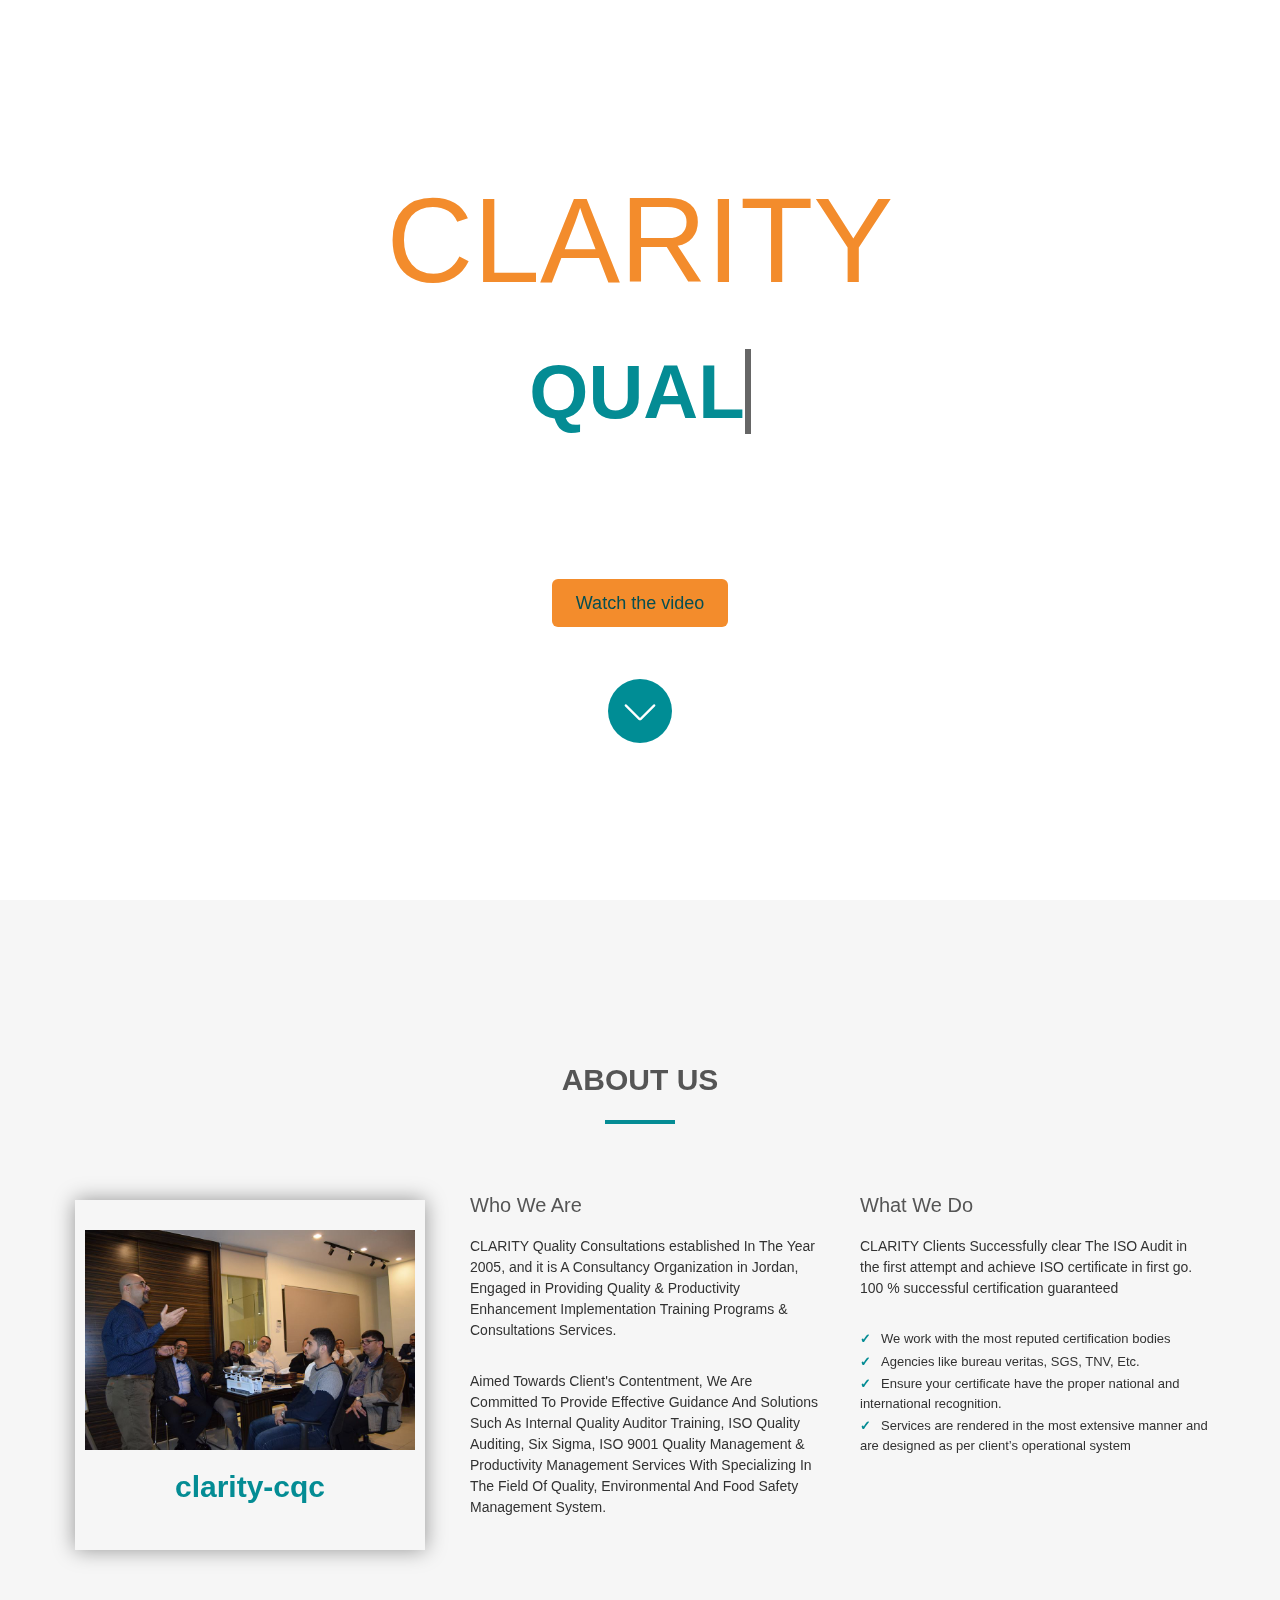
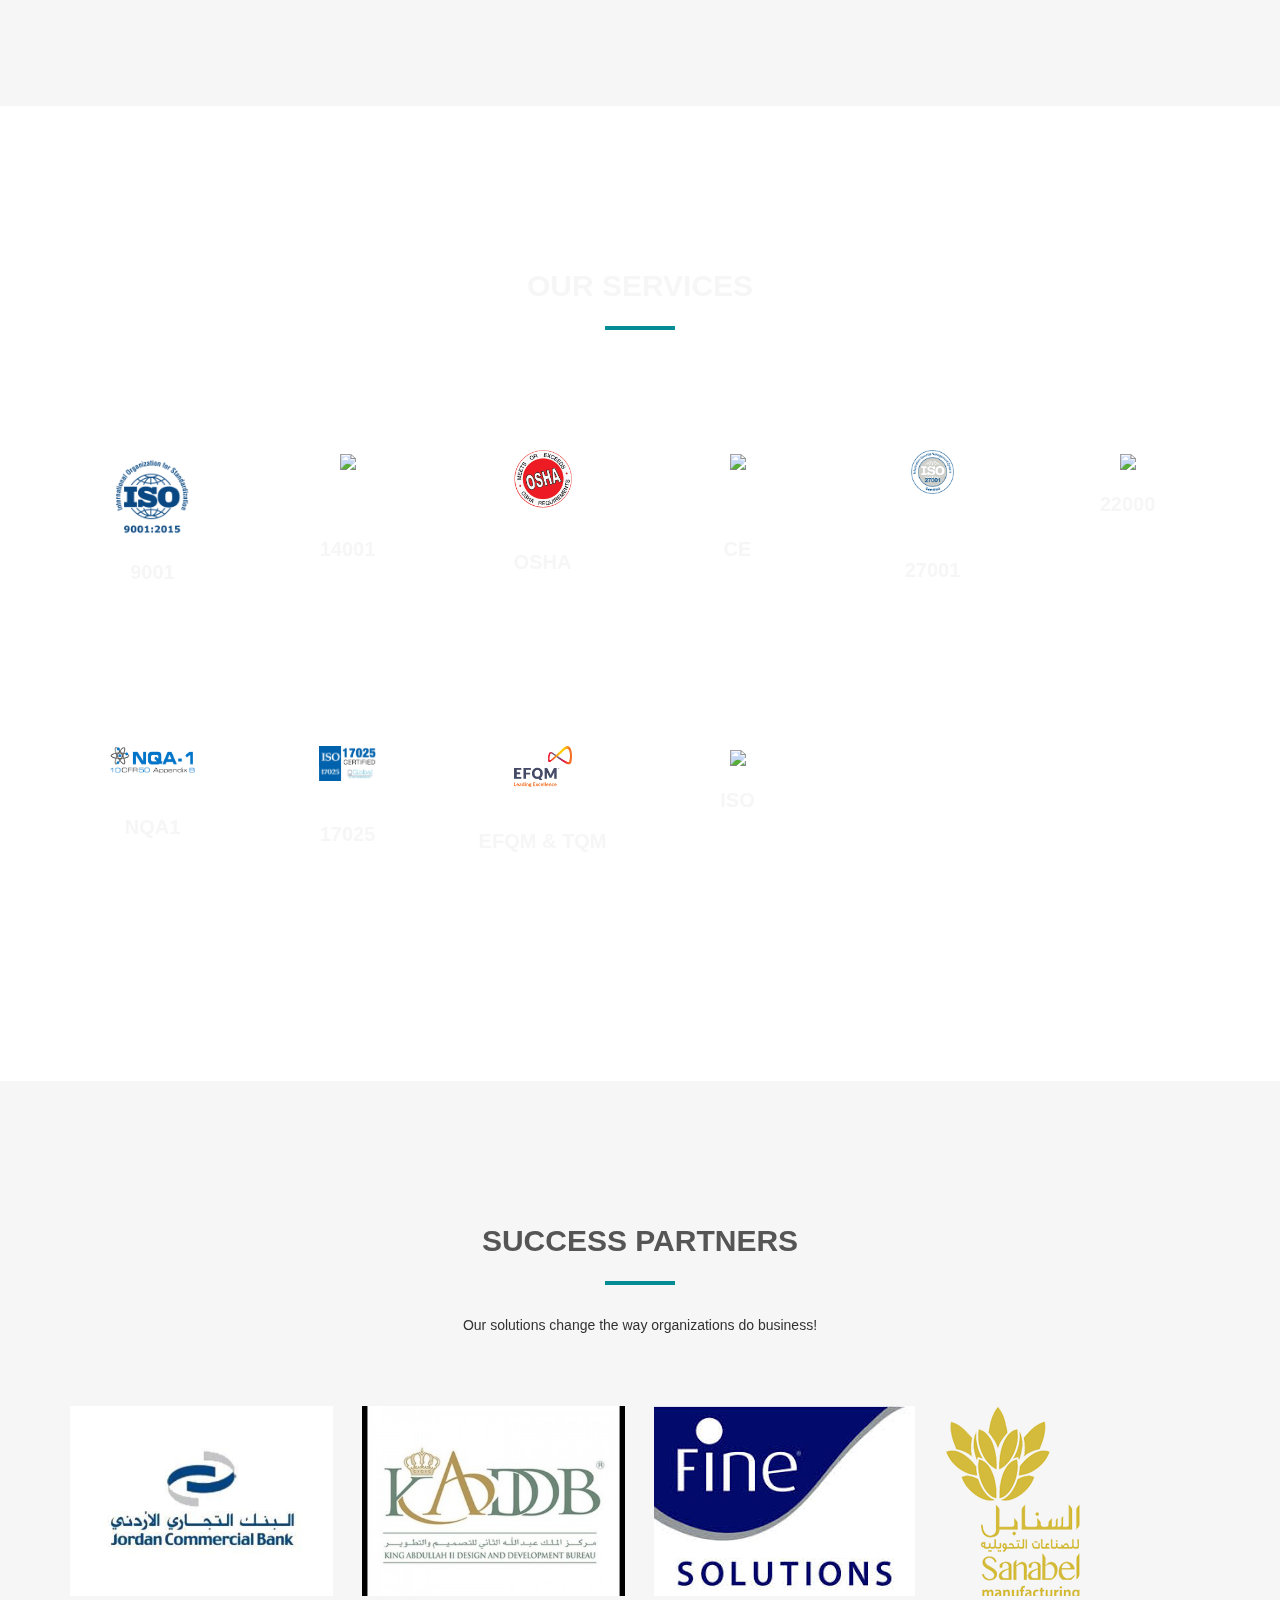
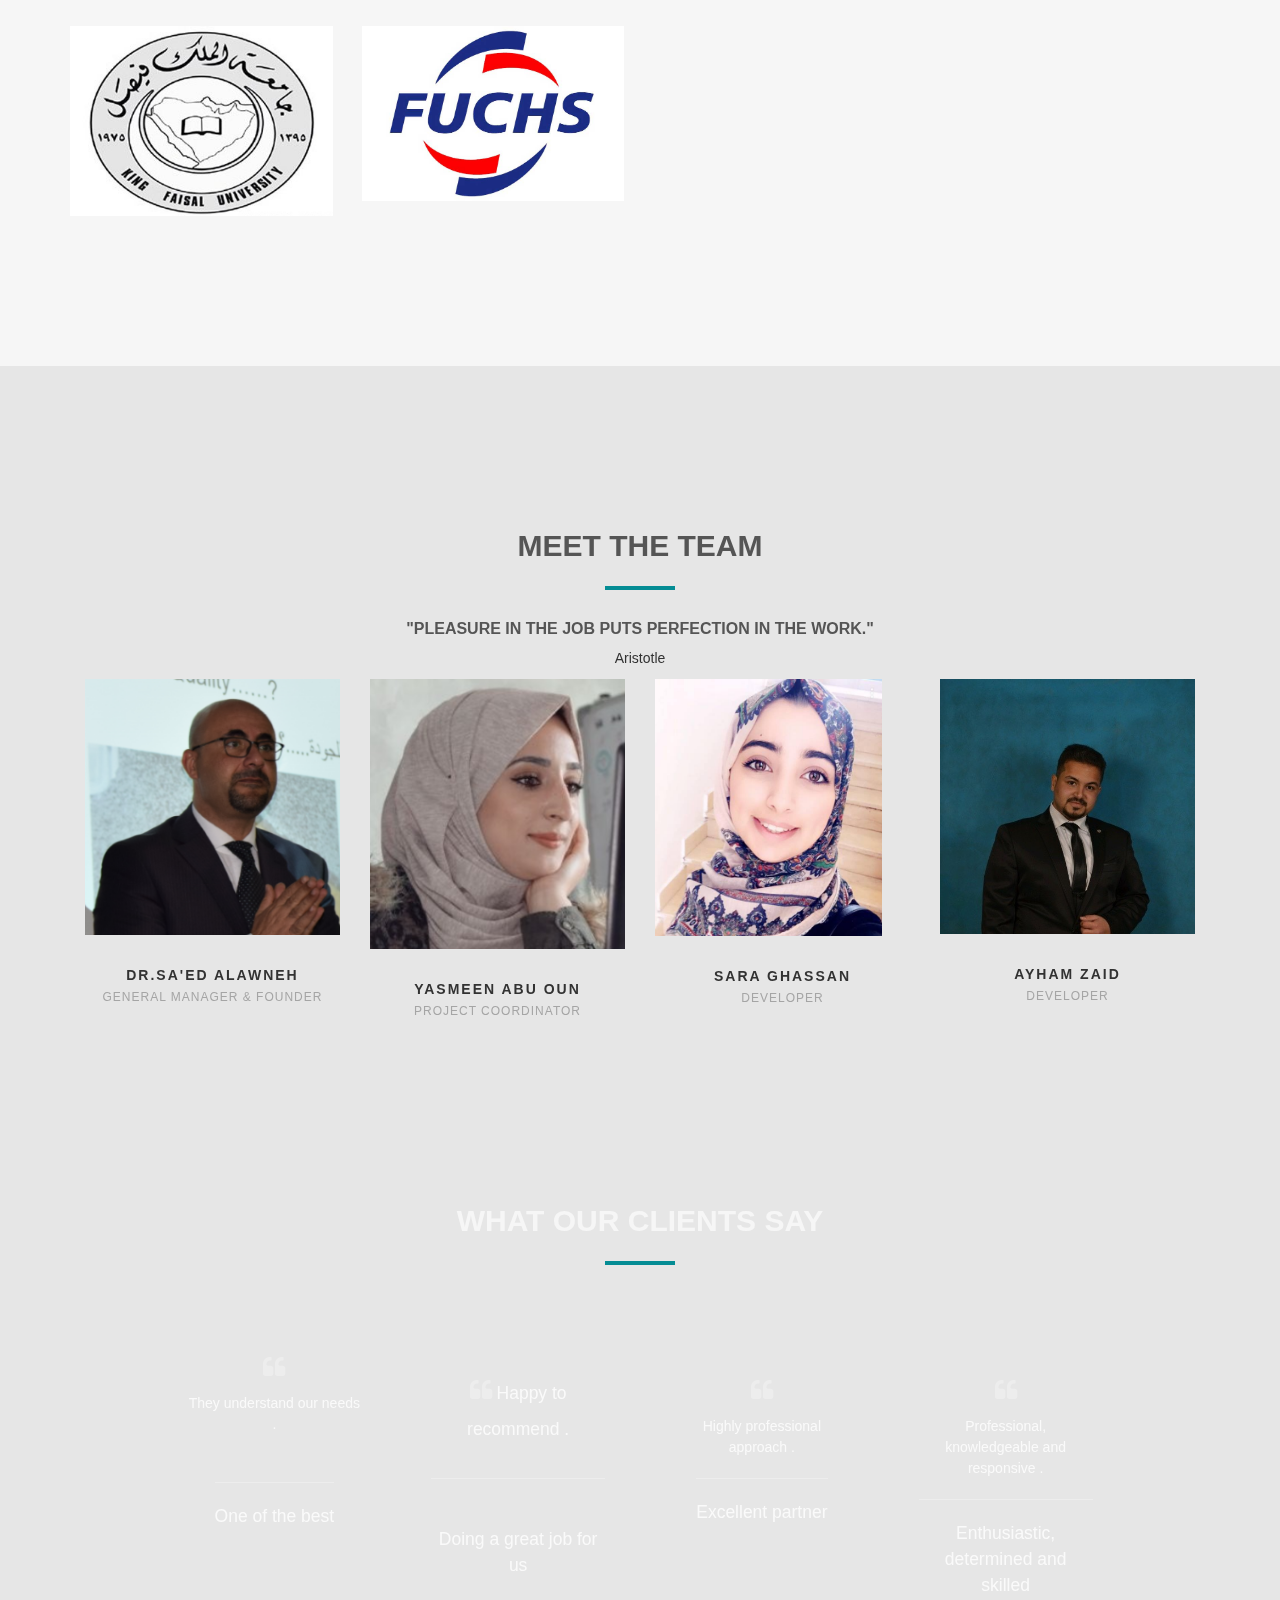
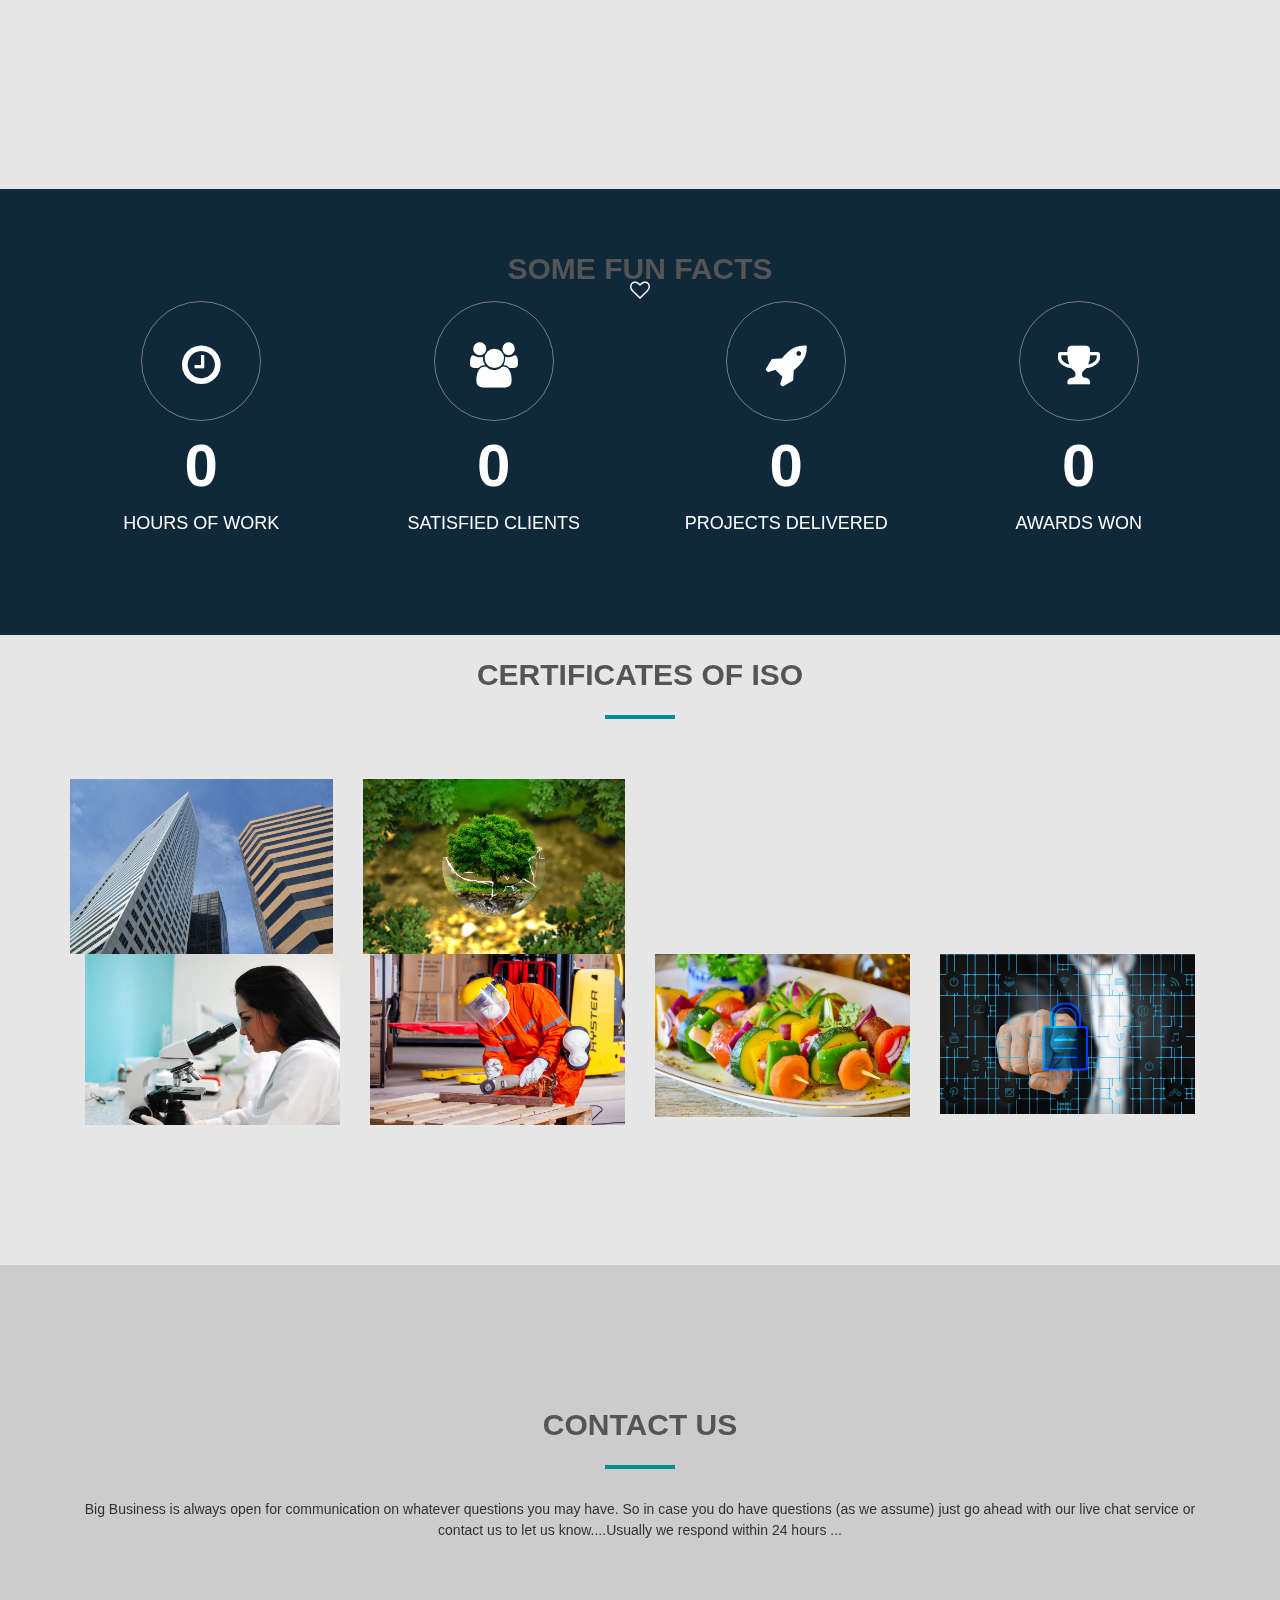
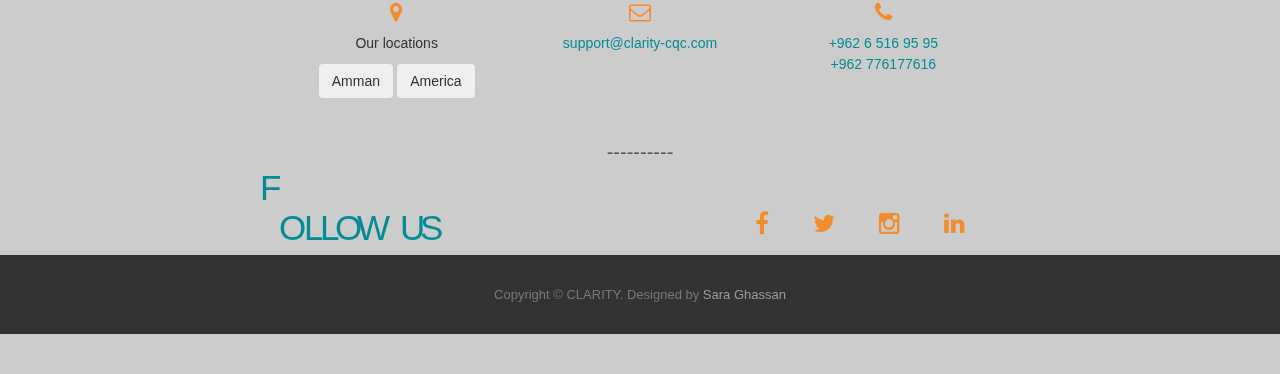
==== commit ee9220ea: "facts" ====
--- a/index.html
+++ b/index.html
@@ -4,6 +4,8 @@
 
 <meta charset="utf-8">
 <meta name="viewport" content="width=device-width, initial-scale=1">
+<link rel="stylesheet" href="https://www.w3schools.com/w3css/4/w3.css">
+
 <!-- <link rel="shortcut icon" href="../../templates/vg_cacoon/favicon.ico" type="image/x-icon" /> -->
 
 <title>CLARITY</title>
@@ -11,6 +13,11 @@
 
 <meta name="description" content="">
 <meta name="author" content="">
+<link rel="stylesheet" href="https://maxcdn.bootstrapcdn.com/bootstrap/3.3.7/css/bootstrap.min.css">
+<script src="https://ajax.googleapis.com/ajax/libs/jquery/3.3.1/jquery.min.js"></script>
+<script src="https://maxcdn.bootstrapcdn.com/bootstrap/3.3.7/js/bootstrap.min.js"></script>
+<script src="https://ajax.googleapis.com/ajax/libs/jquery/1.5.2/jquery.min.js"></script>
+<script src="https://cdnjs.cloudflare.com/ajax/libs/gsap/latest/TweenMax.min.js"></script>
 
 <!-- Bootstrap -->
 <link rel="stylesheet" type="text/css"  href="css/bootstrap.css">
@@ -21,7 +28,6 @@
 <link rel="stylesheet" type="text/css"  href="css/style.css">
 <link rel="stylesheet" type="text/css" href="css/prettyPhoto.css">
 <link href='http://fonts.googleapis.com/css?family=Open+Sans:400,700,800,600,300' rel='stylesheet' type='text/css'>
-<script type="text/javascript" src="js/modernizr.custom.js"></script>
 
 <!-- HTML5 shim and Respond.js for IE8 support of HTML5 elements and media queries -->
 <!-- WARNING: Respond.js doesn't work if you view the page via file:// -->
@@ -30,6 +36,10 @@
       <script src="https://oss.maxcdn.com/respond/1.4.2/respond.min.js"></script>
     <![endif]-->
 </head>
+<script type="text/javascript" src="js/modernizr.custom.js"></script>
+<script src="https://cdnjs.cloudflare.com/ajax/libs/gsap/latest/TweenMax.min.js"></script>
+
+
 <body id="page-top" data-spy="scroll" data-target=".navbar-fixed-top">
 <div id="preloader">
   <div id="status"> <img src="img/preloader.gif" height="64" width="64" alt=""> </div>
@@ -56,14 +66,9 @@
         <li> <a class="page-scroll" href="#works">Sucess Partners</a> </li>
         <li> <a class="page-scroll" href="#team">Team</a> </li>
         <li> <a class="page-scroll" href="#testimonials">Testimonials</a> </li>
+        <li> <a class="page-scroll" href="#iso">ISO</a> </li>
+
         <li> <a class="page-scroll" href="#contact">Contact</a> </li>
-          <!-- <li> <a class="page-scroll" href="vv.html">More2</a> </li> -->
-    
-							<!-- <li><a href="https://www.facebook.com/claritycqc/"><i class="icon-facebook" style="color:beige"></i></a></li>
-							<li><a href="#"><i class="icon-twitter"></i></a></li>
-							<li><a href="#"><i class="icon-linkedin"></i></a></li>
-							<li><a href="#"><i class="icon-instagram"></i></a></li> -->
-						
       </ul>
     </div>
     <!-- /.navbar-collapse --> 
@@ -75,34 +80,103 @@
 <div id="intro">
   <div class="intro-body">
     <div class="container">
-      <!-- <div class="row">
+      <div class="row">
+
+    
               <div class="clar">CLARITY</div>
               <div class="col-md-10 col-md-offset-1">
-                  <h1> <span class="brand-heading">
-                     QUALITY FOR LIFE</span></h1>
-          <br>          
+                  <!-- <h1> <span class="brand-heading">
+                     QUALITY FOR LIFE</span></h1> -->
+  
+                     <link href="https://fonts.googleapis.com/css?family=Raleway:200,100,400" rel="stylesheet" type="text/css" />
+                     <h1 class="text-rotate">
+                        <span class="txt-rotate"data-period="2000"
+                  data-rotate='[ "QUALITY FOR LIFE.", "QUALITY.", "Consultations.", "CQC.", "PURE!" ]'></span>
+             </h1>
+          <br> 
+          <br>   
+          <br> 
+          <br>   
+          <br>   
+          <br> 
+                   
           <a href="https://www.facebook.com/claritycqc/videos/247410425790124" class="btn btn-default btn-lg popup-vimeo">Watch the video</a> 
           <br>   
           <br> 
           <br>   
-          <br> 
-          <br>   
-          <br> 
-               
+       
+                  <script>
+                  var TxtRotate = function(el, toRotate, period) {
+                  this.toRotate = toRotate;
+                  this.el = el;
+                  this.loopNum = 0;
+                  this.period = parseInt(period, 10) || 2000;
+                  this.txt = '';
+                  this.tick();
+                  this.isDeleting = false;
+                };
+                
+                TxtRotate.prototype.tick = function() {
+                  var i = this.loopNum % this.toRotate.length;
+                  var fullTxt = this.toRotate[i];
+                
+                  if (this.isDeleting) {
+                    this.txt = fullTxt.substring(0, this.txt.length - 1);
+                  } else {
+                    this.txt = fullTxt.substring(0, this.txt.length + 1);
+                  }
+                
+                  this.el.innerHTML = '<span class="wrap">'+this.txt+'</span>';
+                
+                  var that = this;
+                  var delta = 300 - Math.random() * 100;
+                
+                  if (this.isDeleting) { delta /= 2; }
+                
+                  if (!this.isDeleting && this.txt === fullTxt) {
+                    delta = this.period;
+                    this.isDeleting = true;
+                  } else if (this.isDeleting && this.txt === '') {
+                    this.isDeleting = false;
+                    this.loopNum++;
+                    delta = 500;
+                  }
+                
+                  setTimeout(function() {
+                    that.tick();
+                  }, delta);
+                };
+                
+                window.onload = function() {
+                  var elements = document.getElementsByClassName('txt-rotate');
+                  for (var i=0; i<elements.length; i++) {
+                    var toRotate = elements[i].getAttribute('data-rotate');
+                    var period = elements[i].getAttribute('data-period');
+                    if (toRotate) {
+                      new TxtRotate(elements[i], JSON.parse(toRotate), period);
+                    }
+                  }
+                  // INJECT CSS
+                  var css = document.createElement("style");
+                  css.type = "text/css";
+                  css.innerHTML = ".txt-rotate > .wrap { border-right: 0.08em solid #666 }";
+                  document.body.appendChild(css);
+                };</script>
           <a href="#about" class="btn page-scroll"><img src="img/arrow.png" ></a>
           </div>
-      </div> -->
+          
+      </div>
       <div class="background-wrap">
          <video id="video-bg-elem" preload="auto" autoplay="true" loop="loop" muted="muted">
-           <source src="v/video11.mp4" type="video/mp4">
+           <source src="v/video22.mp4" type="video/mp4">
             v not supported
          </video>
 
       </div>
-      <div class="content">
+      <!-- <div class="content">
         <h1 style="font-size: 900%">CLARITY</h1>
         <h3>QUALITY FOR LIFE</h3>
-      </div>
+      </div> -->
     </div>
   </div>
 </div>
@@ -130,9 +204,36 @@
     </div>
     <div class="row">
       <div class="col-md-4">
-<img src="img/test.jpg" style="width:100%">
-
-      </div>
+<!-- <img src="img/test.jpg" style="width:100%"> -->
+<div class="w3-content w3-section" style="max-width:500px"  id="slideshow">
+    <img class="mySlides w3-animate-fading" src="img/slide1.jpg" style="width:100%">
+  <img class="mySlides w3-animate-fading" src="img/slide5.jpg" style="width:80%">
+  <img class="mySlides w3-animate-fading" src="img/slide3.jpg" style="width:100%">
+  <img class="mySlides w3-animate-fading" src="img/slide4.jpg" style="width:100%">
+<h3 class="slidee">clarity-cqc</h3>
+  </div>
+  
+  <script>
+      var myIndex = 0;
+      carousel();
+      
+      function carousel() {
+          var i;
+          var x = document.getElementsByClassName("mySlides");
+          for (i = 0; i < x.length; i++) {
+             x[i].style.display = "none";  
+          }
+          myIndex++;
+          if (myIndex > x.length) {myIndex = 1}    
+          x[myIndex-1].style.display = "block";  
+          setTimeout(carousel, 5000);    
+      }
+      </script>
+  
+    
+  
+   </div>
+
       <div class="col-md-4">
         <div class="about-text">
           <h4>Who We Are</h4>
@@ -247,7 +348,7 @@
           <p>EFQM & TQM Consultancy.</p>
         </div>
       </div>
-      <div class="col-md-2 col-sm-6">
+      <!-- <div class="col-md-2 col-sm-6">
         <div class="service"><img src="img/six-sigma.png" style="width:40%">
           <h3>Six Sigma</h3>
           <p>Six Sigma Consultancy.</p>
@@ -259,7 +360,7 @@
           <p>Lean manufacturing Consultancy.
           </p>
         </div>
-      </div>
+      </div> -->
       <div class="col-md-2 col-sm-6">
         <div class="service"> <img src="img/iso-9001_2015.png" style="width:50%">
           <h3>ISO</h3>
@@ -294,7 +395,7 @@
     </div>
     <div class="row">
       <div class="portfolio-items">
-        <div class="col-xs-6 col-sm-6 col-md-3 col-lg-3 lorem">
+        <!-- <div class="col-xs-6 col-sm-6 col-md-3 col-lg-3 lorem">
           <div class="portfolio-item">
             <div class="hover-bg"> <a href="img/Nuqul.png" title="Project description" rel="prettyPhoto">
               <div class="hover-text">
@@ -302,7 +403,7 @@
               </div>
               <img src="img/Nuqul.png" class="img-responsive" alt="Nuqul Group"> </a> </div>
           </div>
-        </div>
+        </div> -->
         <div class="col-xs-6 col-sm-6 col-md-3 col-lg-3 consectetur">
           <div class="portfolio-item">
             <div class="hover-bg"> <a href="img/bank3.jpg" title="Project description" rel="prettyPhoto">
@@ -330,7 +431,7 @@
               <img src="img/fine.jpg" class="img-responsive" alt="Fine"> </a> </div>
           </div>
         </div>
-        <div class="col-xs-6 col-sm-6 col-md-3 col-lg-3 consectetur">
+        <!-- <div class="col-xs-6 col-sm-6 col-md-3 col-lg-3 consectetur">
           <div class="portfolio-item">
             <div class="hover-bg"> <a href="img/sgs2.png" title="Project description" rel="prettyPhoto">
               <div class="hover-text">
@@ -338,14 +439,14 @@
               </div>
               <img src="img/sgs2.png" class="img-responsive" alt="sgs"> </a> </div>
           </div>
-        </div>
+        </div> -->
         <div class="col-xs-6 col-sm-6 col-md-3 col-lg-3 dapibus">
           <div class="portfolio-item">
-            <div class="hover-bg"> <a href="img/sana.jpg" title="Project description" rel="prettyPhoto">
+            <div class="hover-bg"> <a href="img/sanabel.png" title="Project description" rel="prettyPhoto">
               <div class="hover-text">
                 <h4>Project Title</h4>
               </div>
-              <img src="img/sana.png" class="img-responsive" alt="Project Title"> </a> </div>
+              <img src="img/sanabel.png" class="img-responsive" alt="Project Title"> </a> </div>
           </div>
         </div>
         <div class="col-xs-6 col-sm-6 col-md-3 col-lg-3 dapibus consectetur">
@@ -377,150 +478,354 @@
     <div class="section-title center">
       <h2>Meet the team</h2>
       <hr>
-      <p>Lorem ipsum dolor sit amet, consectetur adipiscing elit. Duis sed dapibus leo nec ornare diamcommodo nibh ante facilisis.</p>
-    </div>
-    <div id="row">
-      <div class="col-xs-6 col-md-3 col-sm-6">
-        <div class="thumbnail"> <img src="img/team/01.jpg" alt="..." class="img-thumbnail team-img">
-          <div class="caption">
-            <h3>John Doe</h3>
-            <p>Founder / CEO</p>
-          </div>
-        </div>
-      </div>
-      <div class="col-xs-6 col-md-3 col-sm-6">
-        <div class="thumbnail"> <img src="img/team/02.jpg" alt="..." class="img-thumbnail team-img">
-          <div class="caption">
-            <h3>Mike Doe</h3>
-            <p>Web Designer</p>
-          </div>
-        </div>
-      </div>
-      <div class="col-xs-6 col-md-3 col-sm-6">
-        <div class="thumbnail"> <img src="img/team/03.jpg" alt="..." class="img-thumbnail team-img">
-          <div class="caption">
-            <h3>Jane Doe</h3>
-            <p>Creative Director</p>
-          </div>
-        </div>
-      </div>
-      <div class="col-xs-6 col-md-3 col-sm-6">
-        <div class="thumbnail"> <img src="img/team/04.jpg" alt="..." class="img-thumbnail team-img">
-          <div class="caption">
-            <h3>Larry Show</h3>
-            <p>Project Manager</p>
-          </div>
-        </div>
-      </div>
-    </div>
-  </div>
+      <h3>"PLEASURE IN THE JOB
+          PUTS PERFECTION
+          IN THE WORK."   </h3><p>Aristotle</p> <div id="row">
+        <div class="col-xs-6 col-sm-6 col-md-3 col-lg-3">
+            <div class="team-member">
+                <div class="team-img">
+                    <img src="img/man.PNG" alt="team member" class="img-responsive">
+                </div>
+                <div class="team-hover">
+                    <div class="desk">
+                        <h4>Hi There !</h4>
+                        <p>Leadership is practiced not so much in words as in attitude and in actions.
+                            </p>
+                    </div>
+                    <div class="s-link">
+                        <a href="https://www.facebook.com/saed.alawneh1?lst=100001640698952%3A100001103871262%3A1523778841"><i class="fa fa-facebook"></i></a>
+                        <a href="https://www.linkedin.com/in/saed-alawneh-5636163b/"><i class="fa fa-linkedin"></i></a>
+                        <a href="gm@clarity-cqc.com"><i class="fa fa-google-plus"></i></a>
+                    </div>
+                </div>
+            </div>
+            <div class="team-title">
+                <h5>DR.SA'ED ALAWNEH </h5>
+                <span>  GENERAL MANAGER  &amp; founder</span>
+            </div>
+        </div>
+        <div class="col-xs-6 col-sm-6 col-md-3 col-lg-3">
+            <div class="team-member">
+                <div class="team-img">
+                    <img src="img/546.PNG" alt="team member" class="img-responsive">
+                </div>
+                <div class="team-hover">
+                    <div class="desk">
+                        <h4>Hi There !</h4>
+                        <p>The art of communication is the language of leadership. 
+                        </p>
+                    </div>
+                    <div class="s-link">
+                        <a href="https://www.facebook.com/yasmeen.abuoun"><i class="fa fa-facebook"></i></a>
+                        <a href="https://www.linkedin.com/in/yasmeen-abu-oun-8195b9137/"><i class="fa fa-linkedin"></i></a>
+                        <a href="support@clarity-cqc.com "><i class="fa fa-google-plus"></i></a>
+                    </div>
+                </div>
+            </div>
+            <div class="team-title">
+                <h5>Yasmeen Abu Oun</h5>
+                <span>Project Coordinator</span>
+            </div>
+        </div>
+        <div class="col-xs-6 col-sm-6 col-md-3 col-lg-3">
+            <div class="team-member">
+                <div class="team-img">
+                    <img src="img/213.PNG" alt="team member" class="img-responsive">
+                </div>
+                <div class="team-hover">
+                    <div class="desk">
+                        <h4>Hello World</h4>
+                        <p>I love to introduce myself as a hardcore Web Designer.</p>
+                    </div>
+                    <div class="s-link">
+                        <a href="https://www.facebook.com/sara.ghassan15"><i class="fa fa-facebook"></i></a>
+                        <a href="https://www.linkedin.com/in/sara-ghassan-72589815b/"><i class="fa fa-linkedin"></i></a>
+                        <a href="sara.ghassan249@gmail.com"><i class="fa fa-google-plus"></i></a>
+                    </div>
+                </div>
+            </div>
+            <div class="team-title">
+                <h5>Sara Ghassan</h5>
+                <span>Developer</span>
+            </div>
+        </div>
+        <div class="col-xs-6 col-sm-6 col-md-3 col-lg-3">
+            <div class="team-member">
+                <div class="team-img">
+                    <img src="img/ayham2.jpeg" alt="team member" class="img-responsive">
+                </div>
+                <div class="team-hover">
+                    <div class="desk">
+                        <h4>I love to design</h4>
+                        <p>I love to introduce myself as a hardcore Web Designer.</p>
+                    </div>
+                    <div class="s-link">
+                        <a href="https://www.facebook.com/ayhamz1"><i class="fa fa-facebook"></i></a>
+                        <a href="https://www.linkedin.com/in/ayham-zaid-113837159"><i class="fa fa-linkedin"></i></a>
+                        <a href="ayham.zaid1995@gmail.com "><i class="fa fa-google-plus"></i></a>
+                    </div>
+                </div>
+            </div>
+            <div class="team-title">
+                <h5>Ayham Zaid</h5>
+                <span>Developer</span>
+            </div>
+        </div>
+        
+        
+
+    </div>
+
 </div>
-<!-- Testimonials Section -->
+  </div>
+  <!-- Testimonials Section -->
 <div id="testimonials" class="text-center">
-  <div class="container">
-    <div class="section-title center">
-      <h2>What our clients say</h2>
-      <hr>
-    </div>
-    <div class="row">
-      <div class="col-md-10 col-md-offset-1">
-        <div class="row testimonials">
-          <div class="col-sm-3">
-            <blockquote><i class="fa fa-quote-left"></i>
-              <p>They understand our needs .</p>
+    <div class="container">
+      <div class="section-title center">
+        <h2>What our clients say</h2>
+        <hr>
+      </div>
+      <div class="row">
+        <div class="col-md-10 col-md-offset-1">
+          <div class="row testimonials">
+            <div class="col-sm-3">
+              <blockquote><i class="fa fa-quote-left"></i>
+                <p>They understand our needs .</p>
+                <br>
+                <div class="clients-name">
+                  One of the best
+  
+                </div>
+              </blockquote>
+            </div>
+            <BR>
+            <div class="col-sm-3">
+              <blockquote><i class="fa fa-quote-left"></i>
+                Happy to recommend   .
+                <br>
               <br>
-              <div class="clients-name">
-                One of the best
-
-              </div>
-            </blockquote>
-          </div>
-          <BR>
-          <div class="col-sm-3">
-            <blockquote><i class="fa fa-quote-left"></i>
-              Happy to recommend   .
-              <br>
-            <br>
-              <div class="clients-name">
-                <br>
-               Doing a great job for us
-              
-
-              </div>
-            </blockquote>
-          </div>
-          <div class="col-sm-3">
-            <blockquote><i class="fa fa-quote-left"></i>
-              <p>Highly professional approach                .</p>
-              <div class="clients-name">
-                Excellent partner
-
-              </div>
-            </blockquote>
-          </div>
-          <div class="col-sm-3">
-            <blockquote><i class="fa fa-quote-left"></i>
-              <p>Professional, knowledgeable and responsive                .</p>
-              <div class="clients-name">
-                Enthusiastic, determined and skilled
-
-              </div>
-            </blockquote>
-          </div>
-        </div>
-      </div>
-    </div>
-  </div>
-</div>
-<!-- facts section
-
-<div id="gtco-counter" class="gtco-section">
-  <div class="gtco-container">
-
-    <div class="row">
-      <div class="col-md-8 col-md-offset-2 text-center gtco-heading animate-box">
-        <h1>Facts</h1>
-
-        <h3>Dignissimos asperiores vitae velit veniam totam fuga molestias accusamus alias autem provident. Odit ab aliquam dolor eius.</h3>
-      </div>
-    </div>
-
-    <div class="row">
-      
-      <div class="col-md-3 col-sm-6 animate-box" data-animate-effect="fadeInUp">
-        <div class="feature-center">
-          <span class="counter js-counter" data-from="0" data-to="196" data-speed="5000" data-refresh-interval="50">1</span>
-          <span class="counter-label">Clients</span>
-
-        </div>
-      </div>
-      <div class="col-md-3 col-sm-6 animate-box" data-animate-effect="fadeInUp">
-        <div class="feature-center">
-          <span class="counter js-counter" data-from="0" data-to="97" data-speed="5000" data-refresh-interval="50">1</span>
-          <span class="counter-label">Projects</span>
-        </div>
-      </div>
-      <div class="col-md-3 col-sm-6 animate-box" data-animate-effect="fadeInUp">
-        <div class="feature-center">
-          <span class="counter js-counter" data-from="0" data-to="12402" data-speed="5000" data-refresh-interval="50">1</span>
-          <span class="counter-label">Coffee</span>
-        </div>
-      </div>
-      <div class="col-md-3 col-sm-6 animate-box" data-animate-effect="fadeInUp">
-        <div class="feature-center">
-          <span class="counter js-counter" data-from="0" data-to="12202" data-speed="5000" data-refresh-interval="50">1</span>
-          <span class="counter-label">Line of codes</span>
-
-        </div>
-      </div>
+                <div class="clients-name">
+                  <br>
+                 Doing a great job for us
+                
+  
+                </div>
+              </blockquote>
+            </div>
+            <div class="col-sm-3">
+              <blockquote><i class="fa fa-quote-left"></i>
+                <p>Highly professional approach                .</p>
+                <div class="clients-name">
+                  Excellent partner
+  
+                </div>
+              </blockquote>
+            </div>
+            <div class="col-sm-3">
+              <blockquote><i class="fa fa-quote-left"></i>
+                <p>Professional, knowledgeable and responsive                .</p>
+                <div class="clients-name">
+                  Enthusiastic, determined and skilled
+  
+                </div>
+              </blockquote>
+            </div>
+          </div>
+        </div>
+      </div>
+    </div>
+  </div>
+
+<!--facts section -->
+
+<section id="facts" class="facts">
+  <div class="parallax-overlay">
+    <div class="container">
+      <div class="row number-counters">
         
-    </div>
-  </div>
-</div> -->
+        <div class="sec-title text-center mb50 wow rubberBand animated" data-wow-duration="1000ms">
+          <h2>Some Fun Facts</h2>
+          <div class="devider"><i class="fa fa-heart-o fa-lg"></i></div>
+        </div>
+        
+        <!-- first count item -->
+        <div class="col-md-3 col-sm-6 col-xs-12 text-center wow fadeInUp animated" data-wow-duration="500ms">
+          <div class="counters-item">
+            <i class="fa fa-clock-o fa-3x"></i>
+            <strong data-to="3200">0</strong>
+            <!-- Set Your Number here. i,e. data-to="56" -->
+            <p>Hours of Work</p>
+          </div>
+        </div>
+        <div class="col-md-3 col-sm-6 col-xs-12 text-center wow fadeInUp animated" data-wow-duration="500ms" data-wow-delay="300ms">
+          <div class="counters-item">
+            <i class="fa fa-users fa-3x"></i>
+            <strong data-to="120">0</strong>
+            <!-- Set Your Number here. i,e. data-to="56" -->
+            <p>Satisfied Clients</p>
+          </div>
+        </div>
+        <div class="col-md-3 col-sm-6 col-xs-12 text-center wow fadeInUp animated" data-wow-duration="500ms" data-wow-delay="600ms">
+          <div class="counters-item">
+            <i class="fa fa-rocket fa-3x"></i>
+            <strong data-to="360">0</strong>
+            <!-- Set Your Number here. i,e. data-to="56" -->
+            <p> Projects Delivered </p>
+          </div>
+        </div>
+        <div class="col-md-3 col-sm-6 col-xs-12 text-center wow fadeInUp animated" data-wow-duration="500ms" data-wow-delay="900ms">
+          <div class="counters-item">
+            <i class="fa fa-trophy fa-3x"></i>
+            <strong data-to="6454">0</strong>
+            <!-- Set Your Number here. i,e. data-to="56" -->
+            <p>Awards Won</p>
+          </div>
+        </div>
+        <!-- end first count item -->
+    
+      </div>
+    </div>
+  </div>
+</section>
+
+<!-- Certificates Section -->
+<div id="Certificates" class="text-center">
+
+    <div class="container">
+        <div class="section-title center">
+            <h2>Certificates of ISO</h2>
+            <hr>
+          </div>
+  
+          <div class="row">
+          <div class="col-lg-3 col-md-4 col-sm-6 col-xs-12">
+              <div class="hovereffect">
+                  <img class="img-responsive" src="img/9001.jpg" alt="">
+                  <div class="overlay">
+                      <h1>ISO 9001</h1>
+                      <button class="info" data-toggle="modal" data-target="#myModal3">Learn More
+                      </button>
+                      <div class="modal fade" id="myModal3" role="dialog">
+                        <div class="modal-dialog">
+                        
+                          <!-- Modal content-->
+                          <div class="modal-content">
+                            <div class="modal-header">
+                              <button type="button" class="close" data-dismiss="modal">&times;</button>
+                              <h4 class="modal-title">Modal Header</h4>
+                            </div>
+                            <div class="modal-body">
+                              <p>Some text in the modal.</p>
+                            </div>
+                            <div class="modal-footer">
+                              <button type="button" class="btn btn-default" data-dismiss="modal">Close</button>
+                            </div>
+                          </div>
+                          
+                        </div>
+                      </div>
+                      
+                  </div>
+              </div>
+          </div>
+          <div class="col-lg-3 col-md-4 col-sm-6 col-xs-12">
+              <div class="hovereffect">
+                  <img class="img-responsive" src="img/e1.jpg" alt="">
+                  <div class="overlay">
+                      <h1>ISO 14001</h1>
+                      <a class="info" href="#" data-toggle="modal" data-target="#myModal">Learn More</a>
+                  
+                    </div>
+
+                  </div>
+              </div>
+          </div>
+  
+          <div class="clearfix visible-sm-block"></div>
+  
+          <div class="col-xs-6 col-sm-6 col-md-3 col-lg-3">
+              <div class="hovereffect">
+                  <img class="img-responsive" src="img/17025.jpg" alt="">
+                  <div class="overlay">
+                      <h1>ISO 17025</h1>
+                      <button class="info" data-toggle="modal" data-target="#modal3">Learn More
+                      </button>
+                  </div>
+              </div>
+          </div>
+  
+          <div class="clearfix visible-md-block"></div>
+  
+          <!-- <div class="col-xs-6 col-sm-6 col-md-3 col-lg-3">
+              <div class="hovereffect">
+                  <img class="img-responsive" src="img/tra.jpg" alt="">
+                  <div class="overlay">
+                      <h1>ISO 17100</h1>
+                      <button class="info" data-toggle="modal" data-target="#modal4">Learn More
+                      </button>
+                  </div>
+              </div>
+          </div> -->
+  
+          <div class="clearfix visible-sm-block"></div>
+  
+  
+          <div class="col-xs-6 col-sm-6 col-md-3 col-lg-3">
+              <div class="hovereffect">
+                  <img class="img-responsive" src="img/18001.jpg" alt="">
+                  <div class="overlay">
+                      <h1>ISO 18001</h1>
+                      <button class="info" data-toggle="modal" data-target="#modal4v2">Learn More
+                      </button>
+                  </div>
+              </div>
+          </div>
+  
+  
+          <div class="col-xs-6 col-sm-6 col-md-3 col-lg-3">
+              <div class="hovereffect">
+                  <img class="img-responsive" src="img/22000.jpg" alt="">
+                  <div class="overlay">
+                      <h1>ISO 22000</h1>
+                      <button class="info" data-toggle="modal" data-target="#modal1v2">Learn More
+                      </button>
+                  </div>
+              </div>
+          </div>
+  
+          <div class="clearfix visible-md-block"></div>
+  
+          <div class="clearfix visible-sm-block"></div>
+  
+          <!-- <div class="col-xs-6 col-sm-6 col-md-3 col-lg-3">
+              <div class="hovereffect">
+                  <img class="img-responsive" src="img/236.jpg" alt="">
+                  <div class="overlay">
+                      <h1>ISO 22301</h1>
+                      <button class="info" data-toggle="modal" data-target="#modal5">Learn More
+                      </button>
+                  </div>
+              </div>
+          </div>   -->
+          <div class="col-xs-6 col-sm-6 col-md-3 col-lg-3">
+              <div class="hovereffect">
+                  <img class="img-responsive" src="img/27000.jpg" alt=""> 
+                  <div class="overlay point" data-toggle="modal" data-target="#modal6">
+                      <h1>ISO 27000</h1>
+                      <button class="info" data-toggle="modal" data-target="#modal5">Learn More
+                        </button>
+                  </div>
+          </div>
+          </div>
+  </div>
+  </div>
+  </div>
+  
 <!-- Contact Section -->
 <div id="contact" class="text-center">
   <div class="container">
     <div class="section-title center">
+   
       <h2>Contact us</h2>
       <hr>
       <p>Big Business is always open for communication on whatever questions you may have.
@@ -542,7 +847,7 @@
               <p>Our Location in Amman-Jordan :</p>
               <p> AlWefaq Street, Suite 303
                   Amman, Jordan -</p>
-                <p ><a href="https://goo.gl/maps/78GbeGTr3kr"></a></p>
+                <p ><a href="https://goo.gl/maps/78GbeGTr3kr"></a></h3>
               <img src="img/mapjo.PNG">
             </div>
           
@@ -556,9 +861,11 @@
   <div class="modal-content">
     <span class="close">&times;</span>
     <p>Our Location in America :</p>
-    <p> USA-1465 Stafford VA 22554 USA</p>
+    <p> 6550 Loisdale Ct
+        Springfield, VA 22150
+        USA</p>
       <p ><a href="https://goo.gl/maps/78GbeGTr3kr"></a></p>
-    <img src="img/mapamerica.PNG">
+    <img src="img/map2.PNG">
   </div>
 
 </div>
@@ -572,8 +879,8 @@
       </div>
       <div class="col-md-4">
         <div class="contact-item"> <i class="fa fa-phone fa-2x"></i>
-          <p class="emaill"> +962 6 516 94 95<br>
-            +962 798915534</p>
+          <p class="emaill"> +962 6 516 95 95<br>
+            +962 776177616</p>
         </div>
       </div>
       
@@ -639,11 +946,34 @@
       }
   }
   </script> 
+  
    <div class="col-md-8 col-md-offset-2">
    
    
       <div class="social">
-        <h3>Follow us</h3>
+        <h3>---------- </h3>
+        <div class="container">
+            <div class="coast">
+              <div class="wave-rel-wrap">
+                <div class="wave"></div>
+              </div>
+            </div>
+            <div class="coast delay">
+              <div class="wave-rel-wrap">
+                <div class="wave delay"></div>
+              </div>
+            </div>
+            <div class="text1 text-w">F</div>
+            <div class="text1 text-a">O</div>
+            <div class="text1 text-v">L</div>
+            <div class="text1 text-e">L</div>
+            <div class="text1 text-c">O</div>
+            <div class="text1 text-o">W</div>
+            <div class="text1 text-n"></div>
+            <div class="text1 text-t">  </div>
+            <div class="text1 text-u">U</div>
+            <div class="text1 text-s">S</div>
+          
         <ul>
           <li><a href="https://www.facebook.com/claritycqc/"><i class="fa fa-facebook"></i></a></li>
           <li><a href="https://twitter.com/claritycqc"><i class="fa fa-twitter"></i></a></li>
@@ -698,5 +1028,10 @@
 <!-- Javascripts
     ================================================== --> 
 <script type="text/javascript" src="js/main.js"></script>
+<!-- BEGIN JIVOSITE CODE {literal} -->
+<script type='text/javascript'>
+(function(){ var widget_id = 'eElEA9E64r';var d=document;var w=window;function l(){
+var s = document.createElement('script'); s.type = 'text/javascript'; s.async = true; s.src = '//code.jivosite.com/script/widget/'+widget_id; var ss = document.getElementsByTagName('script')[0]; ss.parentNode.insertBefore(s, ss);}if(d.readyState=='complete'){l();}else{if(w.attachEvent){w.attachEvent('onload',l);}else{w.addEventListener('load',l,false);}}})();</script>
+<!-- {/literal} END JIVOSITE CODE -->
 </body>
 </html>--- a/css/style.css
+++ b/css/style.css
@@ -5,7 +5,7 @@
 	color: #777;
 	width: 100% !important;
 	height: 100% !important;
-	overflow-x: hidden;
+	/* overflow-x: hidden; */
 }
 h1 {
 	font-weight: 700;
@@ -48,6 +48,99 @@
 ul, ol {
 	list-style: none;
 }
+#slideshow {
+	margin: 100px auto;
+	/* position: relative; */
+	width: 350px;
+	height: 350px;
+	padding: 10px;
+	box-shadow: 0 0 20px rgba(0, 0, 0, 0.4);
+  }
+  .slidee{
+	  text-align: center;
+	  font-size: 30px;
+	  color: #048C94;
+	  position: relative;
+  }
+  
+  #slideshow > div {
+	position: absolute;
+	top: 10px;
+	left: 100px;
+	right: 50px;
+	bottom: 10px;
+  }
+
+	#facts {
+		background-image: url("../img/city.jpg");
+		background-color: rgba(6,32,51,.8);
+		background-attachment: fixed !important;
+		background-position: center center;
+		background-repeat: no-repeat;
+		background-size: cover;
+		padding: 0;
+	}
+	
+	.facts .devider:before,
+	.facts .devider:after {
+		color: #737C85;
+	}
+	
+	.facts .devider i {
+		color: #fff;
+	}
+	
+	.parallax-overlay {
+		background-color: rgba(6,32,51,.8);
+		padding: 70px 0;
+	}
+	
+	.counters-item {
+		color: #fff;
+	}
+	
+	.counters-item i {
+		border: 1px solid #737C85;
+		border-radius: 50%;
+		color: #fff;
+		display: inline-block;
+		height: 120px;
+		margin: 0 0 35px;
+		padding: 40px 0 0;
+		width: 120px;
+	}
+	#facts {
+		background-position: center top !important;
+		}
+		.counters-item {
+			margin-bottom: 30px;
+		}
+		
+		.counters-item i {
+			margin: 0 0 15px;
+		}
+		
+		.counters-item strong {
+			font-size: 45px;
+		}
+	
+	.counters-item strong {
+		display: block;
+		font-size: 60px;
+		font-weight: 600;
+		line-height: 60px;
+	}
+	
+	.counters-item p {
+		font-size: 18px;
+		line-height: 24px;
+		margin-top: 15px;
+		text-transform: uppercase;
+	}
+	
+.mySlides {display:none;}
+
+
 .clearfix:after {
 	visibility: hidden;
 	display: block;
@@ -64,102 +157,6 @@
 }
 .clearfix {
 	display: block;
-}
-* {box-sizing: border-box}
-body {font-family: Verdana, sans-serif; margin:0}
-.mySlides {display: none}
-img {vertical-align: middle;}
-
-/* Slideshow container */
-.slideshow-container {
-  max-width: 1000px;
-  position: relative;
-  margin: auto;
-}
-
-/* Next & previous buttons */
-.prev, .next {
-  cursor: pointer;
-  position: absolute;
-  top: 50%;
-  width: auto;
-  padding: 16px;
-  margin-top: -22px;
-  color: white;
-  font-weight: bold;
-  font-size: 18px;
-  transition: 0.6s ease;
-  border-radius: 0 3px 3px 0;
-}
-
-/* Position the "next button" to the right */
-.next {
-  right: 0;
-  border-radius: 3px 0 0 3px;
-}
-
-/* On hover, add a black background color with a little bit see-through */
-.prev:hover, .next:hover {
-  background-color: rgba(0,0,0,0.8);
-}
-
-/* Caption text */
-.text {
-  color: #f2f2f2;
-  font-size: 15px;
-  padding: 8px 12px;
-  position: absolute;
-  bottom: 8px;
-  width: 100%;
-  text-align: center;
-}
-
-/* Number text (1/3 etc) */
-.numbertext {
-  color: #f2f2f2;
-  font-size: 12px;
-  padding: 8px 12px;
-  position: absolute;
-  top: 0;
-}
-
-/* The dots/bullets/indicators */
-.dot {
-  cursor: pointer;
-  height: 15px;
-  width: 15px;
-  margin: 0 2px;
-  background-color: #bbb;
-  border-radius: 50%;
-  display: inline-block;
-  transition: background-color 0.6s ease;
-}
-
-.active, .dot:hover {
-  background-color: #717171;
-}
-
-/* Fading animation */
-.fade {
-  -webkit-animation-name: fade;
-  -webkit-animation-duration: 1.5s;
-  animation-name: fade;
-  animation-duration: 1.5s;
-}
-
-@-webkit-keyframes fade {
-  from {opacity: .4} 
-  to {opacity: 1}
-}
-
-@keyframes fade {
-  from {opacity: .4} 
-  to {opacity: 1}
-}
-
-/* On smaller screens, decrease text size */
-@media only screen and (max-width: 300px) {
-  .prev, .next,.text {font-size: 11px}
 }
 #preloader {
 	position: fixed;
@@ -183,7 +180,7 @@
 ul, ol {
 	padding: 0;
 	webkit-padding: 0;
-	moz-padding: 0;
+	-moz-box-sizing: 0;
 }
 hr {
 	height: 4px;
@@ -345,14 +342,17 @@
 	height: auto;
 	padding: 100px 0;
 	text-align: center;
-	color: orangered;
-	/* background: url(../img/ba5.jpg) no-repeat center center fixed;
+	color: #F38C2C;
+	/* background:linear-gradient( rgba(0, 0, 0, 0.3), rgba(0, 0, 0, 0.5) ), 
+	
+	 url(../img/bg22.jpg) no-repeat center center fixed;
 	background-color: #000;
 	-webkit-background-size: cover;
 	-moz-background-size: cover;
 	background-size: cover;
-	-o-background-size: cover; */
+	-o-background-size: cover;  */
 	margin: 0;
+	
 }
 #video-bg-elem{
 	position: absolute;
@@ -370,7 +370,7 @@
 	z-index: 1000;
 	background-color: rgba(0,0, 0, 0.7);
 } */
-.content h1{
+/* .content h1{
 	text-align: center;
 	font-size: 200px;
 	text-transform: uppercase;
@@ -388,7 +388,7 @@
 	padding-top:5%;
 	margin-bottom: 10px;
 	color: seagreen;
-}
+} */
 .background-wrap{
 	position: fixed;
 	z-index: -1000;
@@ -409,16 +409,21 @@
 	/* font-family: ubuntu; */
 	color: #F38C2C(10, 10, 9);
 	text-transform: uppercase;
-	font-family: ubuntu;
-	
+	/* font-family: ubuntu; */
+	/* text-shadow: 2px 2px 8px #F38C2C;	 */
 }
 #intro .intro-body .brand-heading {
-	color:#048C94		;
-	font-family: ubuntu;
+	color:#048C94;
+	/* text-shadow: 2px 2px 8px #F38C2C; */
+	font-size: 100px;
+
+	/* font-family: ubuntu; */
 	/* text-shadow: 0 4px black; */
 }
 #intro .intro-body .intro-text {
-	font-size: 18px;
+	font-size:18px;
+	text-shadow: 2px 2px 8px #F38C2C;
+
     
 }
 
@@ -433,6 +438,7 @@
 	margin-bottom: 100px;
 	color: #F38C2C	;
 	font-family: ubuntu;
+
 }
 }
 
@@ -879,7 +885,12 @@
 /* Contact Section */
 #contact {
 	padding: 120px 0 40px 0;
-	background: #f6f6f6;
+	background: #cccccc;
+	-webkit-background-size: cover;
+	-moz-background-size: cover;
+	background-size: cover;
+	-o-background-size: cover;
+	/* background: url(../img/map.png) ; */
 }
 #contact .contact-item {
 	padding: 10px;
@@ -892,6 +903,12 @@
 	font-weight: 400;
 	margin-top: 40px;
 }
+/* #contact h2{
+	margin-top: 10px;
+	margin: 10px;
+
+	padding: 10px;
+} */
 #contact form {
 	padding: 30px 0;
 }
@@ -1002,3 +1019,647 @@
 	font-size: 5em;
 }
 }
+@import url(https://fonts.googleapis.com/css?family=Source+Sans+Pro:400,200,200italic,300,300italic,400italic,600,600italic,700,700italic,900,900italic);
+
+body {
+    font-family: 'Source Sans Pro', sans-serif;
+    line-height: 1.5;
+    color: #323232;
+    font-size: 15px;
+    font-weight: 400;
+    text-rendering: optimizeLegibility;
+    -webkit-font-smoothing: antialiased;
+    -moz-font-smoothing: antialiased;
+}
+.heading-title {
+    margin-bottom: 100px;
+}
+.text-center {
+    text-align: center;
+}
+.heading-title h3 {
+    margin-bottom: 0;
+    letter-spacing: 2px;
+    font-weight: normal;
+}
+.p-top-30 {
+    padding-top: 30px;
+}
+.half-txt {
+    width: 60%;
+    margin: 0 auto;
+    display: inline-block;
+    line-height: 25px;
+    color: #7e7e7e;
+}
+.text-uppercase {
+    text-transform: uppercase;
+}
+
+.team-member, .team-member .team-img {
+    position: relative;
+}
+.team-member {
+    overflow: hidden;
+}
+.team-member, .team-member .team-img {
+    position: relative;
+}
+
+.team-hover {
+    position: absolute;
+    top: 0;
+    left: 0;
+    bottom: 0;
+    right: 0;
+    margin: 0;
+    border: 20px solid rgba(0, 0, 0, 0.1);
+    background-color: rgba(255, 255, 255, 0.90);
+    opacity: 0;
+    -webkit-transition: all 0.3s;
+    transition: all 0.3s;
+}
+.team-member:hover .team-hover .desk {
+    top: 35%;
+}
+.team-member:hover .team-hover, .team-member:hover .team-hover .desk, .team-member:hover .team-hover .s-link {
+    opacity: 1;
+}
+.Certificates{
+	background-color: mediumvioletred;
+
+}
+.hovereffect {
+	width: 100%;
+	height: 100%;
+	float: left;
+	overflow: hidden;
+	position: relative;
+	text-align: center;
+	cursor: default;
+  }
+  
+  .hovereffect .overlay {
+	position: absolute;
+	overflow: hidden;
+	width: 80%;
+	height: 80%;
+	left: 10%;
+	top: 10%;
+	border-bottom: 1px solid #FFF;
+	border-top: 1px solid #FFF;
+	-webkit-transition: opacity 0.35s, -webkit-transform 0.35s;
+	transition: opacity 0.35s, transform 0.35s;
+	-webkit-transform: scale(0,1);
+	-ms-transform: scale(0,1);
+	transform: scale(0,1);
+  }
+  
+  .hovereffect:hover .overlay {
+	opacity: 1;
+	filter: alpha(opacity=100);
+	-webkit-transform: scale(1);
+	-ms-transform: scale(1);
+	transform: scale(1);
+  }
+  
+  .hovereffect img {
+	display: block;
+	position: relative;
+	-webkit-transition: all 0.35s;
+	transition: all 0.35s;
+  }
+  .hovereffect:hover .info {
+	-webkit-transform: translateY(0px);
+	-ms-transform: translateY(0px);
+	transform: translateY(0px);
+	-webkit-transition-delay: 0.3s;
+	transition-delay: 0.3s;
+  }
+  .hovereffect .info {
+	display: inline-block;
+	text-decoration: none;
+	padding: 0.5px 5px;
+	text-transform: uppercase;
+	color: #fff;
+	border: 1px solid #fff;
+	margin: 30px 0 0 0;
+	background-color: transparent;
+	-webkit-transform: translateY(-200px);
+	-ms-transform: translateY(-200px);
+	transform: translateY(-200px);
+	-webkit-transition: all 0.2s ease-in-out;
+	transition: all 0.2s ease-in-out;
+  }
+  .hovereffect .info:hover {
+	box-shadow: 0 0 5px #fff;
+  }
+  /* .info{
+	display: inline-block;
+	text-decoration: none;
+	padding: 0.5px 5px;
+	text-transform: uppercase;
+	color: #fff;
+	border: 1px solid #fff;
+	margin: 30px 0 0 0;
+	background-color: transparent;
+	-webkit-transform: translateY(-200px);
+	-ms-transform: translateY(-200px);
+	transform: translateY(-200px);
+	-webkit-transition: all 0.2s ease-in-out;
+	transition: all 0.2s ease-in-out;
+	box-shadow: 0 0 5px #fff;
+	-webkit-transform: translateY(0px);
+	-ms-transform: translateY(0px);
+	transform: translateY(0px);
+	-webkit-transition-delay: 0.3s;
+	transition-delay: 0.3s;
+
+  } */
+  
+  .hovereffect:hover img {
+	filter: url('data:image/svg+xml;charset=utf-8,<svg xmlns="http://www.w3.org/2000/svg"><filter id="filter"><feComponentTransfer color-interpolation-filters="sRGB"><feFuncR type="linear" slope="0.6" /><feFuncG type="linear" slope="0.6" /><feFuncB type="linear" slope="0.6" /></feComponentTransfer></filter></svg>#filter');
+	filter: brightness(0.6);
+	-webkit-filter: brightness(0.6);
+  }
+  
+  .hovereffect h2 {
+	text-transform: uppercase;
+	text-align: center;
+	position: relative;
+	font-size: 17px;
+	background-color: transparent;
+	color: #FFF;
+	padding: 1em 0;
+	opacity: 0;
+	filter: alpha(opacity=0);
+	-webkit-transition: opacity 0.35s, -webkit-transform 0.35s;
+	transition: opacity 0.35s, transform 0.35s;
+	-webkit-transform: translate3d(0,-100%,0);
+	transform: translate3d(0,-100%,0);
+  }
+  
+  .hovereffect a, .hovereffect p {
+	color: #FFF;
+	padding: 1em 0;
+	opacity: 0;
+	filter: alpha(opacity=0);
+	-webkit-transition: opacity 0.35s, -webkit-transform 0.35s;
+	transition: opacity 0.35s, transform 0.35s;
+	-webkit-transform: translate3d(0,100%,0);
+	transform: translate3d(0,100%,0);
+  }
+  
+  .hovereffect:hover a, .hovereffect:hover p, .hovereffect:hover h2 {
+	opacity: 1;
+	filter: alpha(opacity=100);
+	-webkit-transform: translate3d(0,0,0);
+	transform: translate3d(0,0,0);
+  }
+  
+.team-hover .desk {
+    position: absolute;
+    top: 0%;
+    width: 100%;
+    opacity: 0;
+    -webkit-transform: translateY(-55%);
+    -ms-transform: translateY(-55%);
+    transform: translateY(-55%);
+    -webkit-transition: all 0.3s 0.2s;
+    transition: all 0.3s 0.2s;
+    padding: 0 20px;
+}
+.desk, .desk h4, .team-hover .s-link a {
+    text-align: center;
+    color: #222;
+}
+.team-member:hover .team-hover .s-link {
+    bottom: 10%;
+}
+.team-member:hover .team-hover, .team-member:hover .team-hover .desk, .team-member:hover .team-hover .s-link {
+    opacity: 1;
+}
+.team-hover .s-link {
+    position: absolute;
+    bottom: 0;
+    width: 100%;
+    opacity: 0;
+    text-align: center;
+    -webkit-transform: translateY(45%);
+    -ms-transform: translateY(45%);
+    transform: translateY(45%);
+    -webkit-transition: all 0.3s 0.2s;
+    transition: all 0.3s 0.2s;
+    font-size: 35px;
+}
+.desk, .desk h4, .team-hover .s-link a {
+    text-align: center;
+    color: #222;
+}
+.team-member .s-link a {
+    margin: 0 10px;
+    color: #333;
+    font-size: 16px;
+}
+.team-title {
+    position: static;
+    padding: 20px 0;
+    display: inline-block;
+    letter-spacing: 2px;
+    width: 100%;
+}
+.team-title h5 {
+    margin-bottom: 0px;
+    display: block;
+    text-transform: uppercase;
+}
+.team-title span {
+    font-size: 12px;
+    text-transform: uppercase;
+    color: #a5a5a5;
+    letter-spacing: 1px;
+}
+@import url("https://fonts.googleapis.com/css?family=Muli");
+*, *:before, *:after {
+  box-sizing: border-box;
+  margin: 0;
+  padding: 0;
+}
+
+/* html, body {
+  font-size: 62.5%;
+  background-color: #00091B;
+  font-family: 'Muli', Helvetica, sans-serif;
+} */
+
+/* .container {
+  position: absolute;
+  width: 17rem;
+  height: 10rem;
+  left: 50%;
+  top: 50%;
+  -webkit-transform: translate(-50%, -50%);
+          transform: translate(-50%, -50%);
+} */
+
+.text1 {
+  color: #048C94;
+  font-size: 3.5rem;
+  font-weight: 500;
+  display: inline-block;
+  position: absolute;
+  bottom: 0;
+  -webkit-animation: text 1050ms ease-in infinite;
+          animation: text 1050ms ease-in infinite;
+  -webkit-transform: translatez(0);
+          transform: translatez(0);
+}
+.text-w {
+  left: 0rem;
+  -webkit-transform: translate3d(0, -4rem, 0);
+          transform: translate3d(0, -4rem, 0);
+  -webkit-animation: text-w 1050ms ease-in infinite;
+          animation: text-w 1050ms ease-in infinite;
+}
+.text-a {
+  left: 1.9rem;
+  -webkit-animation-delay: 150ms;
+          animation-delay: 150ms;
+}
+.text-v {
+  left: 4.4rem;
+  -webkit-animation-delay: 230ms;
+          animation-delay: 230ms;
+}
+.text-e {
+  left: 6rem;
+  -webkit-animation-delay: 310ms;
+          animation-delay: 310ms;
+}
+.text-c {
+	left: 7.5rem;
+	-webkit-animation-delay: 390ms;
+			animation-delay: 390ms;
+  }
+  .text-o {
+	left: 9.7rem;
+	-webkit-animation-delay: 470ms;
+			animation-delay: 470ms;
+  }
+  .text-n {
+	left: 12rem;
+	-webkit-animation-delay: 540ms;
+			animation-delay: 540ms;
+  }
+  .text-t {
+	left: 14rem;
+	-webkit-animation-delay: 620ms;
+			animation-delay: 620ms;
+  }
+  .text-u {
+	left: 14rem;
+	-webkit-animation-delay: 700ms;
+			animation-delay: 700ms;
+  }
+  .text-s {
+	left: 16rem;
+	-webkit-animation-delay: 780ms;
+			animation-delay: 780ms;
+  }
+.coast {
+  position: absolute;
+  left: 1.3rem;
+  bottom: 1.7rem;
+  width: 6.2rem;
+  height: 2.2rem;
+  display: inline-block;
+  -webkit-animation: coast 2100ms linear infinite;
+          animation: coast 2100ms linear infinite;
+  -webkit-transform: translateZ(0);
+          transform: translateZ(0);
+}
+
+/* .wave-rel-wrap {
+  position: relative;
+  width: 100%;
+  height: 100%;
+  -webkit-perspective: 3rem;
+          perspective: 3rem;
+  -webkit-perspective-origin: 0%, 50%;
+          perspective-origin: 0%, 50%;
+} */
+
+.wave {
+  position: absolute;
+  width: 4.2rem;
+  height: 1.2rem;
+  border-radius: 0.7rem;
+  background: radial-gradient(ellipse at center, #F38C2C 0%, #F38C2C 73%, #F38C2C 100%);
+  display: inline-block;
+  -webkit-animation: wave 2100ms linear infinite;
+          animation: wave 2100ms linear infinite;
+  will-change: width;
+  -webkit-transform: translateZ(0) scale(0);
+          transform: translateZ(0) scale(0);
+}
+
+.delay {
+  -webkit-animation-delay: 3050ms;
+          animation-delay: 3050ms;
+}
+
+@-webkit-keyframes text {
+  0% {
+    -webkit-transform: translate3d(0, 0, 0);
+            transform: translate3d(0, 0, 0);
+  }
+  30% {
+    -webkit-transform: translate3d(0, 0, 0);
+            transform: translate3d(0, 0, 0);
+  }
+  45% {
+    -webkit-transform: translate3d(0, -4rem, 0);
+            transform: translate3d(0, -4rem, 0);
+  }
+  100% {
+    -webkit-transform: translate3d(0, 0, 0);
+            transform: translate3d(0, 0, 0);
+  }
+} 
+ 
+@keyframes text {
+  0% {
+    -webkit-transform: translate3d(0, 0, 0);
+            transform: translate3d(0, 0, 0);
+  }
+  00% {
+    -webkit-transform: translate3d(0, 0, 0);
+            transform: translate3d(0, 0, 0);
+  }
+  15% {
+    -webkit-transform: translate3d(0, -4rem, 0);
+            transform: translate3d(0, -4rem, 0);
+  }
+  70% {
+    -webkit-transform: translate3d(0, 0, 0);
+            transform: translate3d(0, 0, 0);
+  }
+} 
+@-webkit-keyframes text-w {
+  0% {
+    -webkit-transform: translate3d(0, -4rem, 0);
+            transform: translate3d(0, -4rem, 0);
+  }
+  38% {
+    -webkit-transform: translate3d(0, -4rem, 0);
+            transform: translate3d(0, -4rem, 0);
+  }
+  69% {
+    -webkit-transform: translate3d(0, 0, 0);
+            transform: translate3d(0, 0, 0);
+  }
+  100% {
+    -webkit-transform: translate3d(0, -4rem, 0);
+            transform: translate3d(0, -4rem, 0);
+  }
+}
+@keyframes text-w {
+  0% {
+    -webkit-transform: translate3d(0, -4rem, 0);
+            transform: translate3d(0, -4rem, 0);
+  }
+  38% {
+    -webkit-transform: translate3d(0, -4rem, 0);
+            transform: translate3d(0, -4rem, 0);
+  }
+  69% {
+    -webkit-transform: translate3d(0, 0, 0);
+            transform: translate3d(0, 0, 0);
+  }
+  100% {
+    -webkit-transform: translate3d(0, -4rem, 0);
+            transform: translate3d(0, -4rem, 0);
+  }
+}
+@-webkit-keyframes coast {
+  0% {
+    -webkit-transform: translate3d(0, 0, 0);
+            transform: translate3d(0, 0, 0);
+  }
+  23% {
+    -webkit-transform: translate3d(0, 0, 0);
+            transform: translate3d(0, 0, 0);
+  }
+  50% {
+    -webkit-transform: translate3d(16rem, 0, 0);
+            transform: translate3d(16rem, 0, 0);
+  }
+  100% {
+    -webkit-transform: translate3d(16rem, 0, 0);
+            transform: translate3d(16rem, 0, 0);
+  }
+}
+@keyframes coast {
+  0% {
+    -webkit-transform: translate3d(0, 0, 0);
+            transform: translate3d(0, 0, 0);
+  }
+  23% {
+    -webkit-transform: translate3d(0, 0, 0);
+            transform: translate3d(0, 0, 0);
+  }
+  50% {
+    -webkit-transform: translate3d(16rem, 0, 0);
+            transform: translate3d(16rem, 0, 0);
+  }
+  100% {
+    -webkit-transform: translate3d(16rem, 0, 0);
+            transform: translate3d(16rem, 0, 0);
+  }
+}
+@-webkit-keyframes wave {
+  0% {
+    -webkit-transform: scale(0);
+            transform: scale(0);
+    width: 2.2rem;
+  }
+  10% {
+    -webkit-transform: scale(1);
+            transform: scale(1);
+  }
+  23% {
+    width: 2.2rem;
+  }
+  32% {
+    width: 6.1rem;
+  }
+  42% {
+    width: 5rem;
+    -webkit-transform: rotateY(0deg) scale(1, 1);
+            transform: rotateY(0deg) scale(1, 1);
+  }
+  51% {
+    -webkit-transform: rotateY(90deg) scale(0.6, 0.2);
+            transform: rotateY(90deg) scale(0.6, 0.2);
+  }
+  52% {
+    -webkit-transform: rotateY(90deg) scale(0);
+            transform: rotateY(90deg) scale(0);
+  }
+  100% {
+    -webkit-transform: rotateY(90deg) scale(0);
+            transform: rotateY(90deg) scale(0);
+  }
+}
+@keyframes wave {
+  0% {
+    -webkit-transform: scale(0);
+            transform: scale(0);
+    width: 2.2rem;
+  }
+  10% {
+    -webkit-transform: scale(1);
+            transform: scale(1);
+  }
+  23% {
+    width: 2.2rem;
+  }
+  32% {
+    width: 6.1rem;
+  }
+  42% {
+    width: 5rem;
+    -webkit-transform: rotateY(0deg) scale(1, 1);
+            transform: rotateY(0deg) scale(1, 1);
+  }
+  51% {
+    -webkit-transform: rotateY(90deg) scale(0.6, 0.2);
+            transform: rotateY(90deg) scale(0.6, 0.2);
+  }
+  52% {
+    -webkit-transform: rotateY(90deg) scale(0);
+            transform: rotateY(90deg) scale(0);
+  }
+  100% {
+    -webkit-transform: rotateY(90deg) scale(0);
+            transform: rotateY(90deg) scale(0);
+  }
+}
+/* @import url(https://fonts.googleapis.com/css?family=Oswald:700);
+.svg {
+	width: 600px;
+	margin: 0 auto;
+	position: relative;
+	display: block;
+	z-index: 0;
+}
+	.text {
+	  fill: #fff;
+	  font-family: 'Oswald';
+	  font-weight: 700;
+	}
+	  .tspan {
+		padding: 0;
+		margin: 0;
+		opacity: 0;
+	  }
+	
+	
+	.line, polyline, ellipse, path {
+	  stroke: #fff;
+	  fill: none;
+	  stroke-linecap: round;
+	  stroke-linejoin: round;
+	  stroke-width: 6;
+	  opacity: 0;
+	  stroke-miterlimit: 10;
+	}
+	
+	.dec {
+	  stroke-width: 3;
+	}
+	
+	.underline {
+	  stroke-width: 6;
+	  stroke-linecap: butt;
+	  opacity: 1;
+	}
+	
+	.dot {
+	  opacity: 1;
+	}
+	
+	.purple {
+	  stroke: #B191FF;
+	}
+	
+	.lime {
+	  stroke: #DCE2AA;
+	}
+	
+	.plum {
+	  stroke: #843B62;
+	}
+	
+	.blue {
+	  stroke: #241E4E;
+	}
+  
+  
+  #play {
+	font-size: 10px;
+	color: #fff;
+	display: block;
+	position: 'relative';
+	margin: 0 auto;
+	width: 200px;
+	text-align: center;
+	background: none;
+	border: none;
+	outline: none;
+	opacity: 0;
+  } */
+  .text-rotate{
+	  color: #048C94;
+	  font-size: 90px;
+  }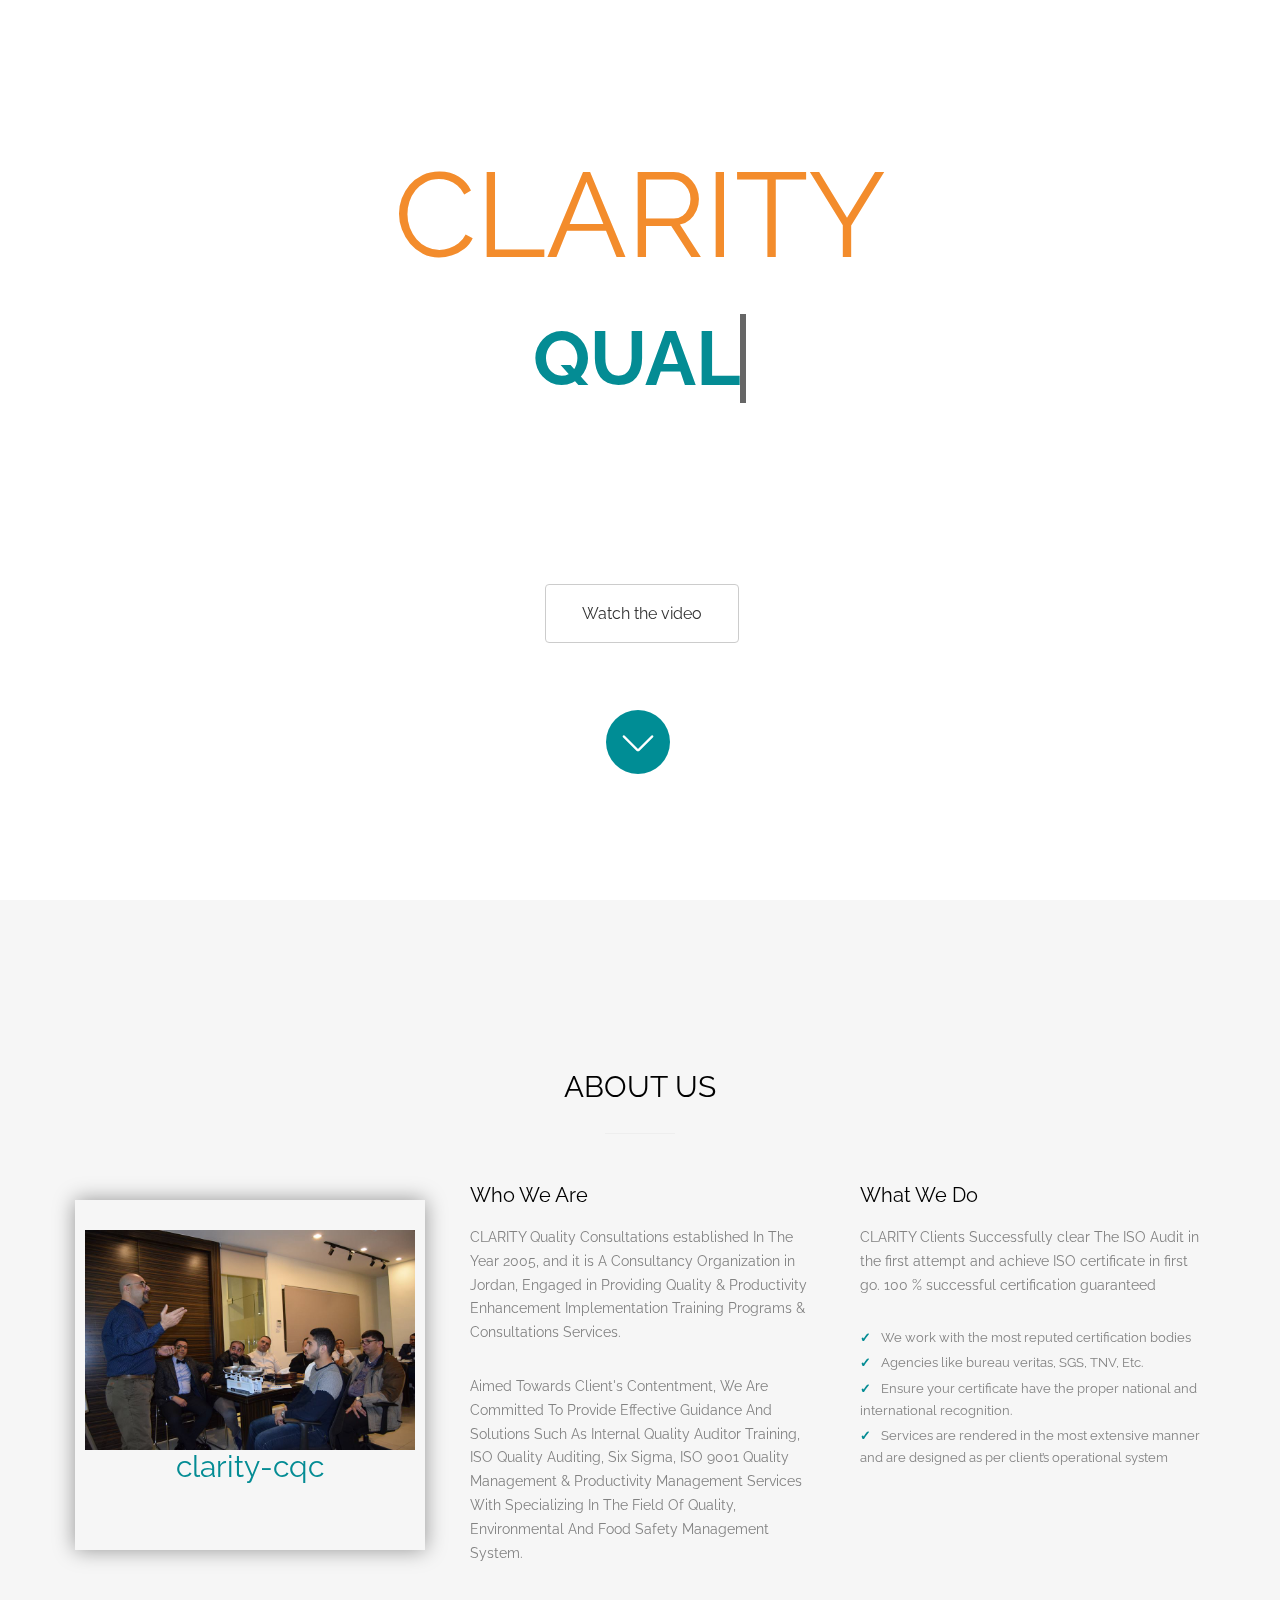
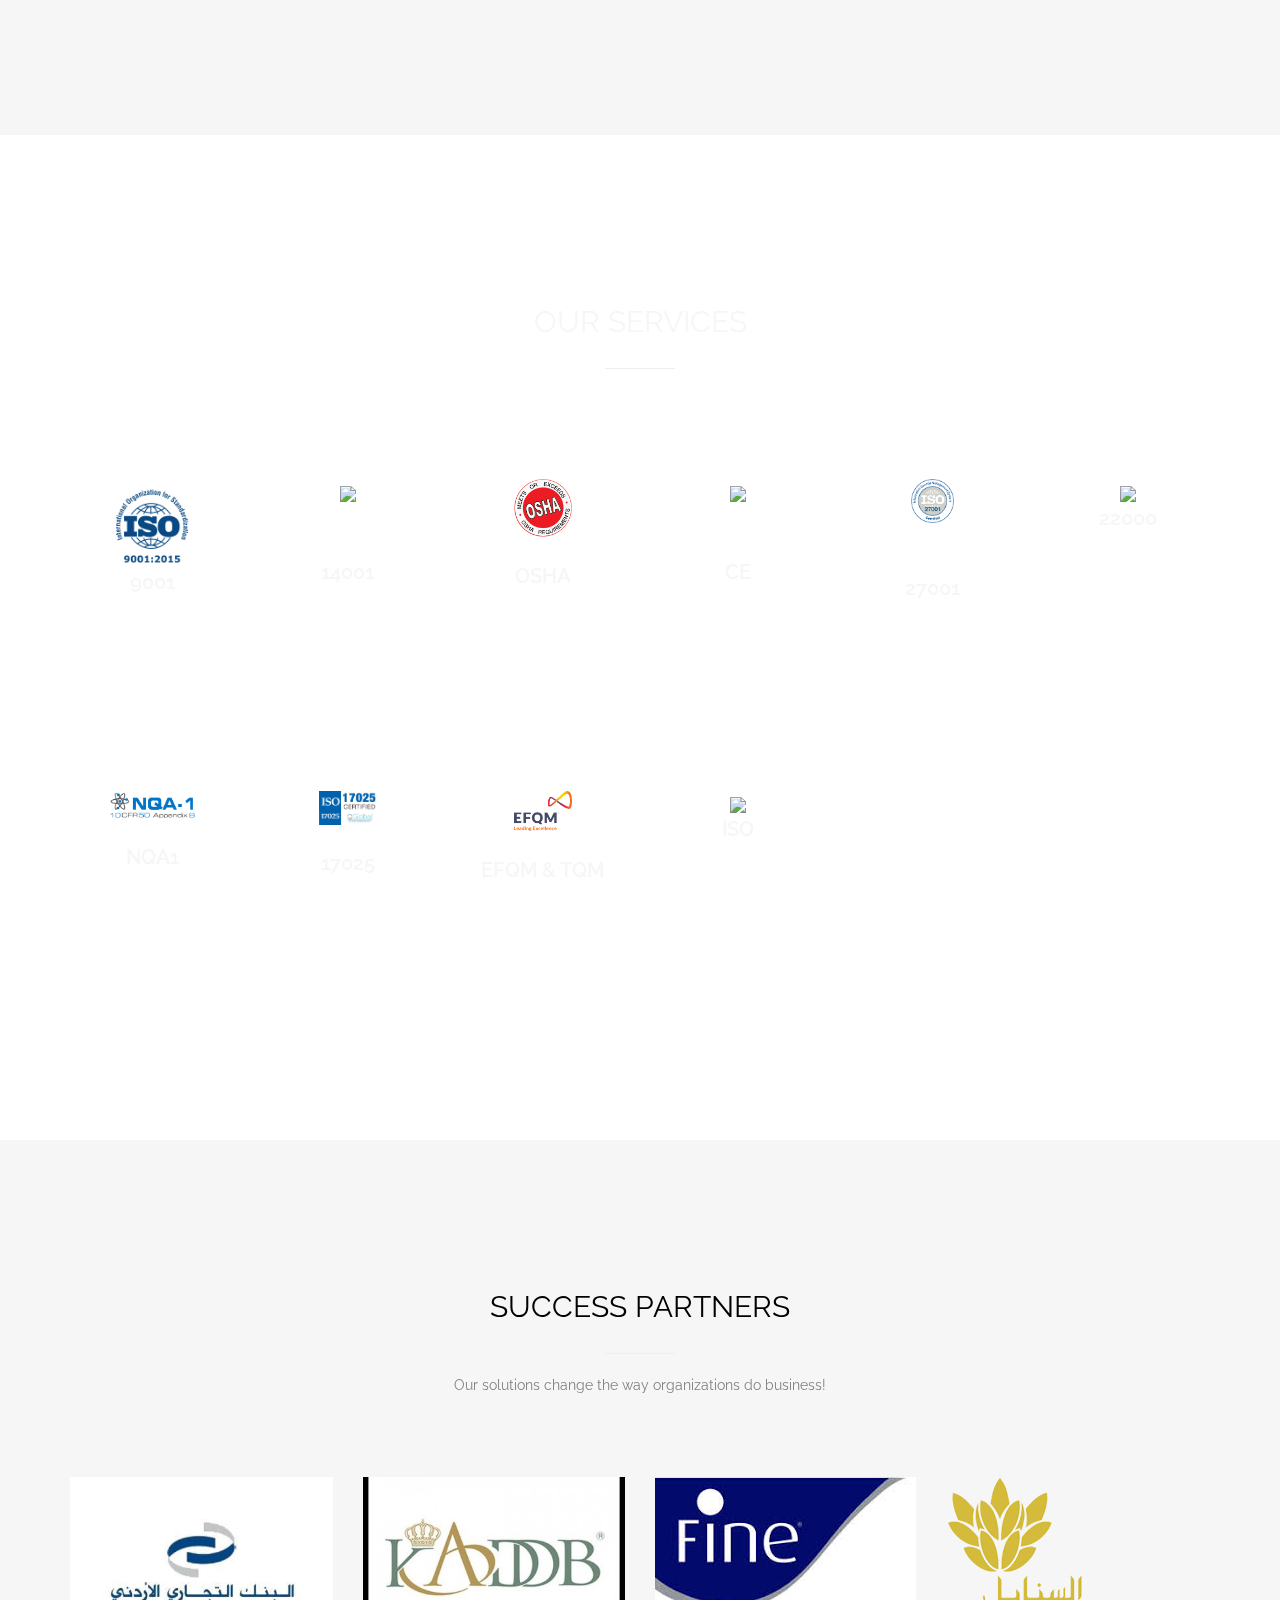
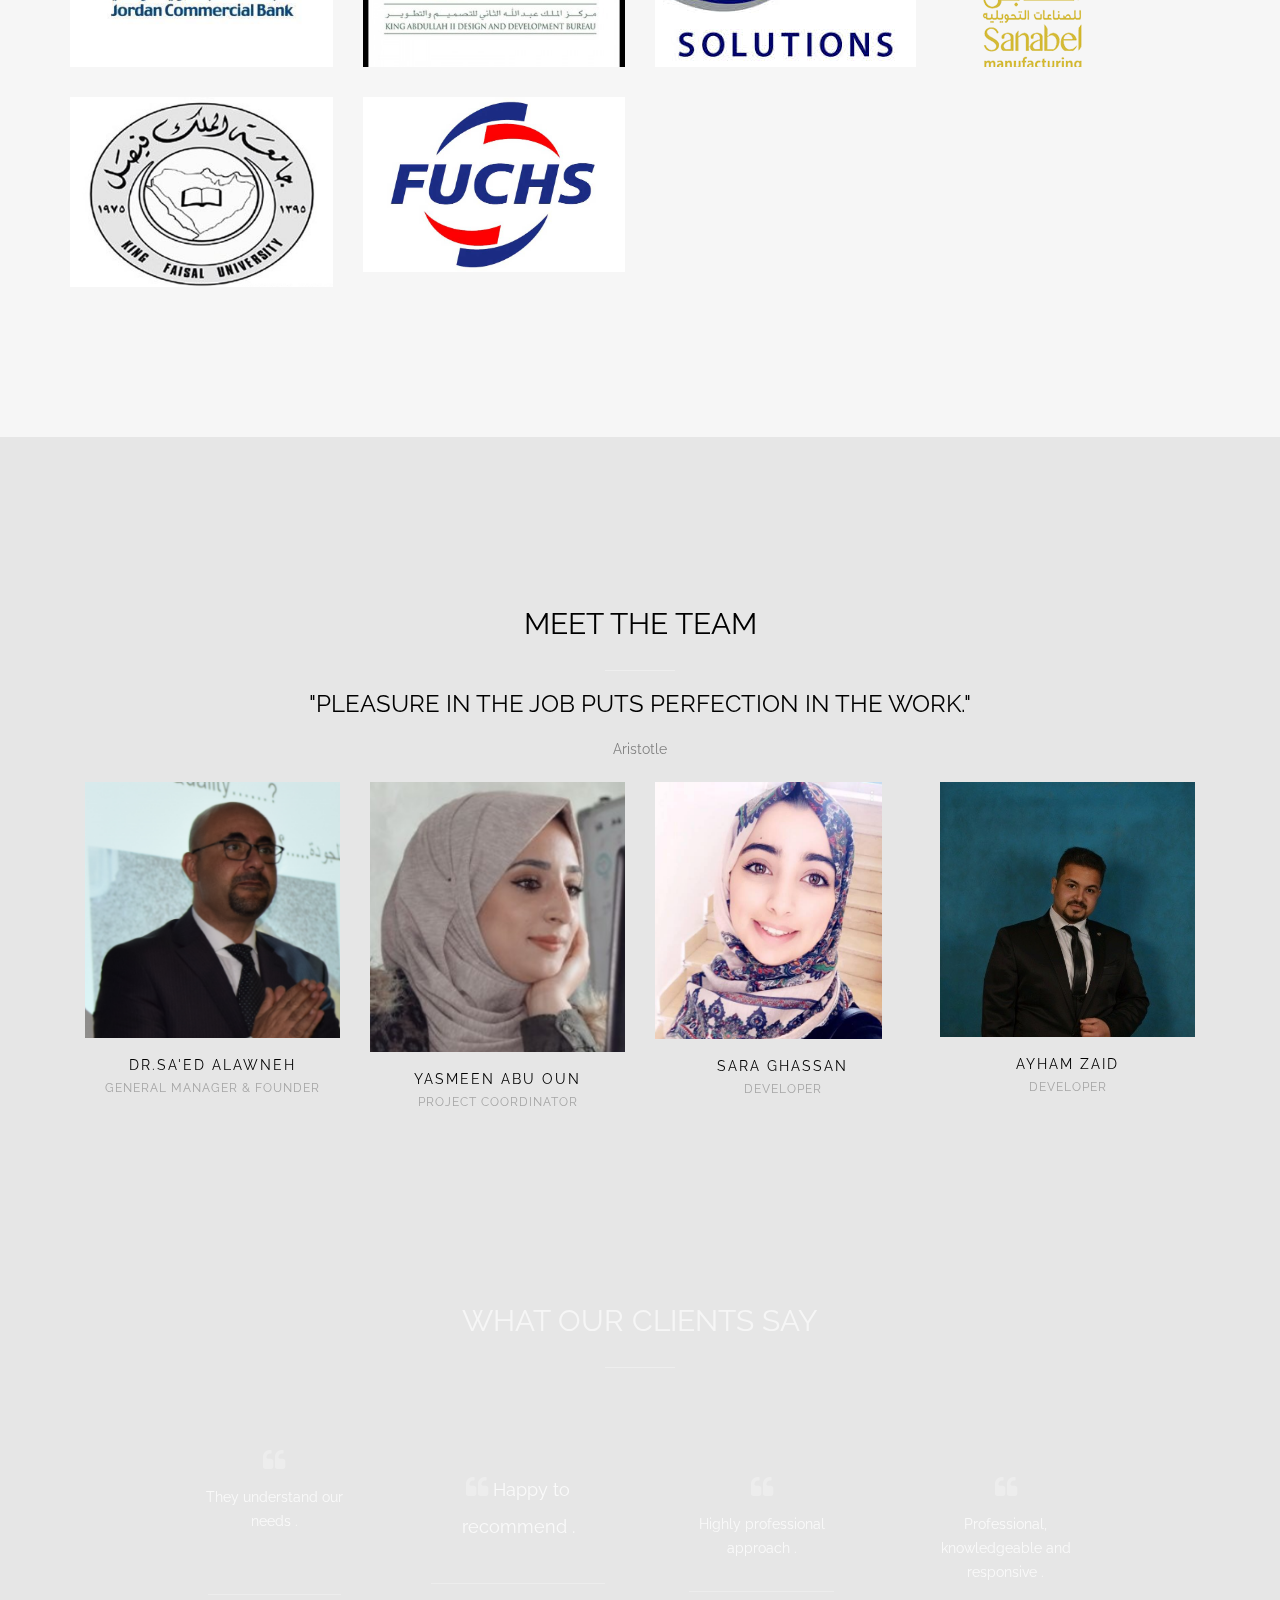
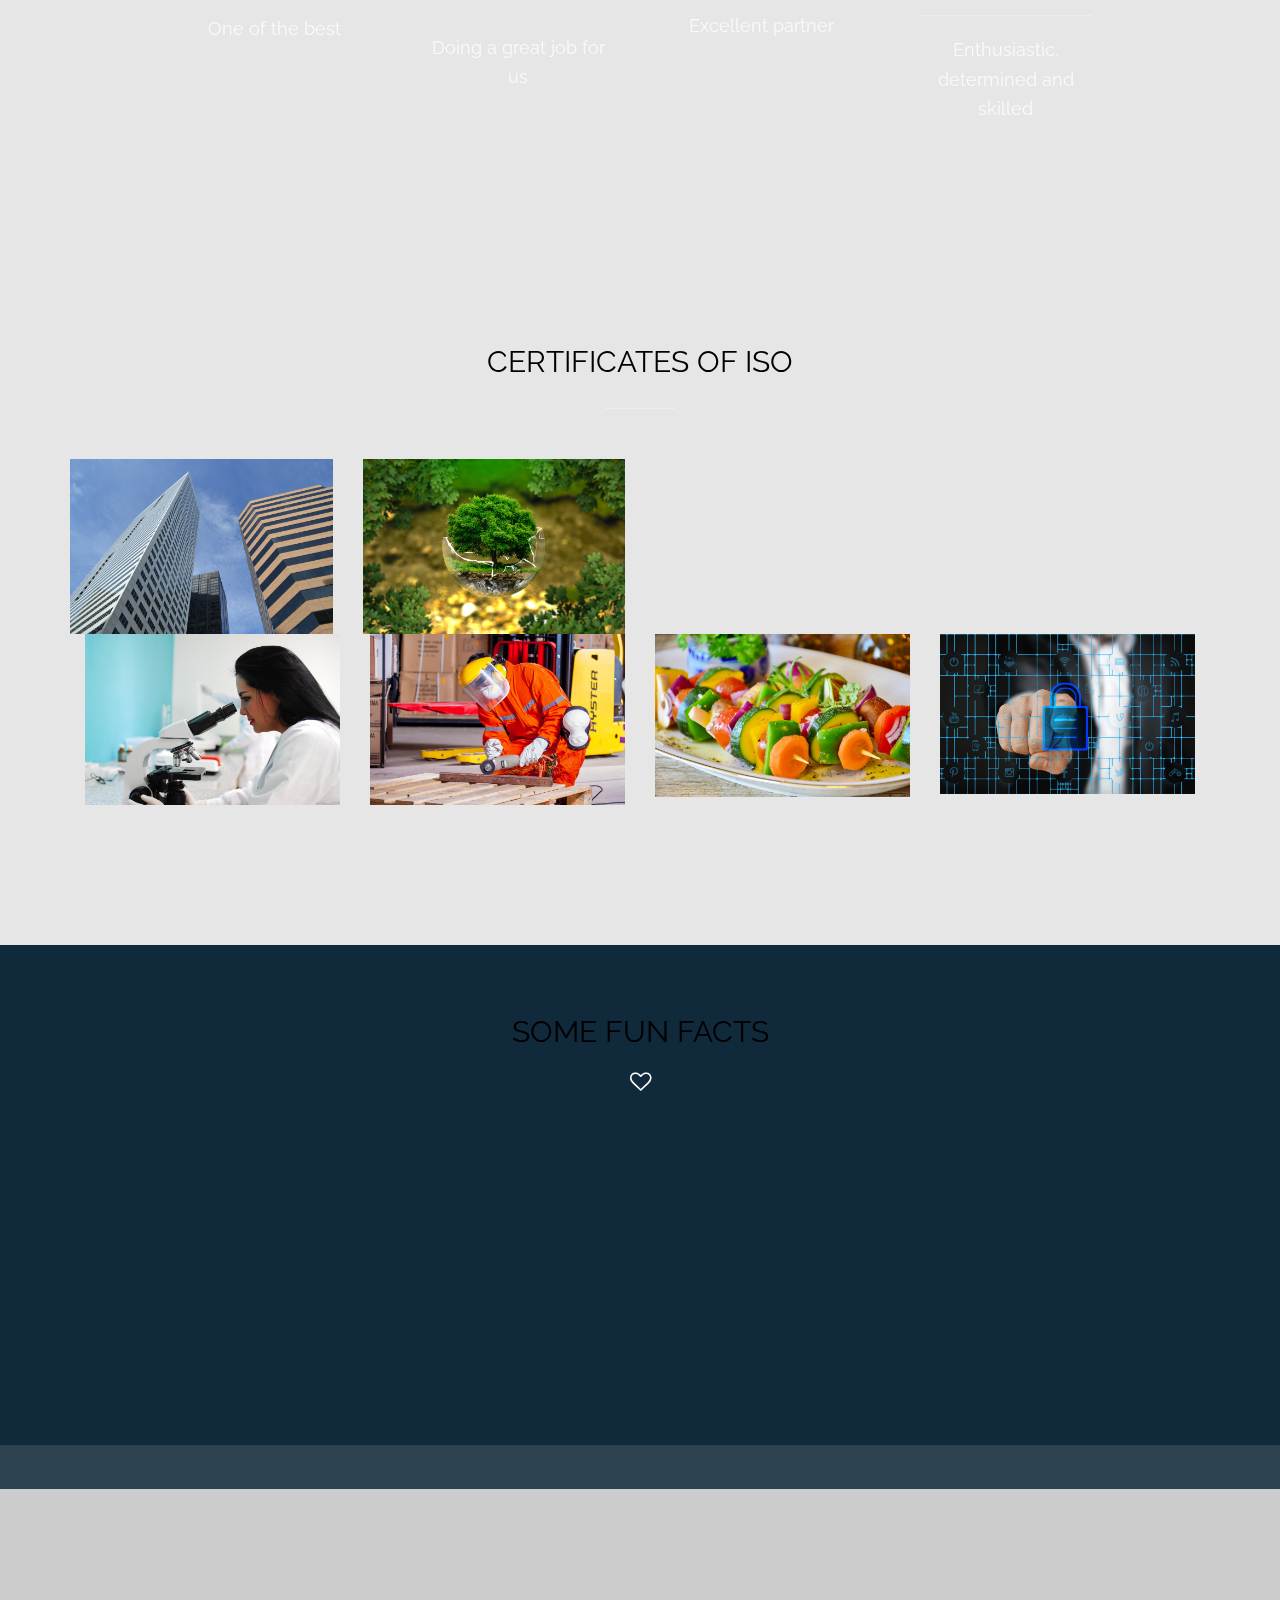
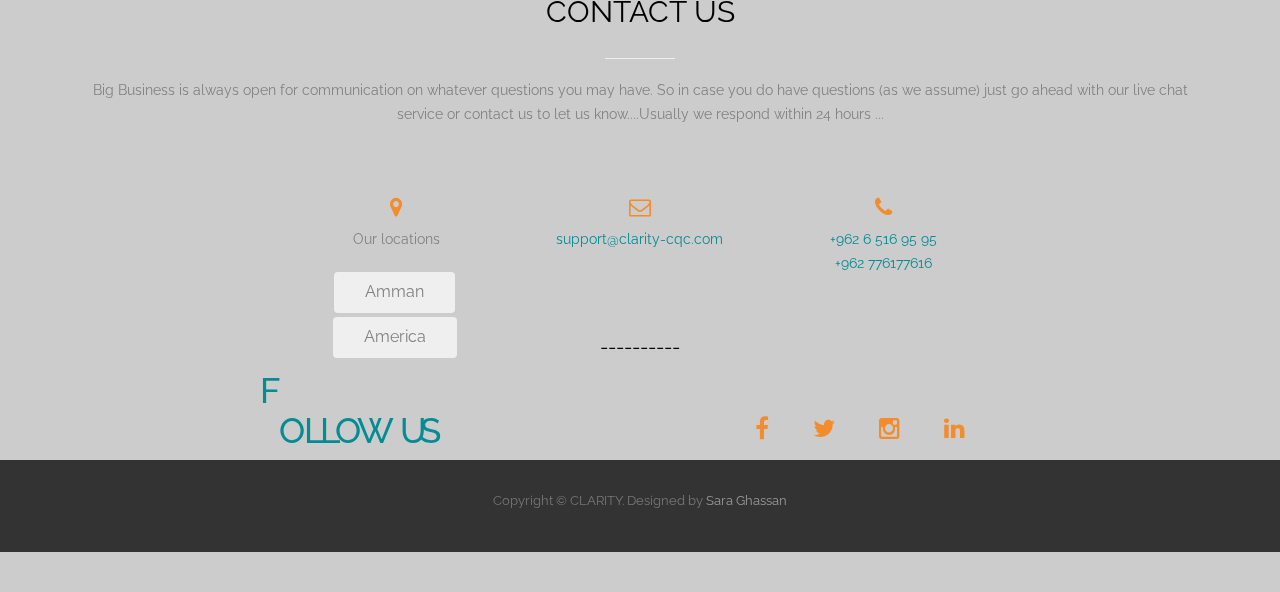
==== commit 85eb187d: "hello" ====
--- a/index.html
+++ b/index.html
@@ -35,6 +35,23 @@
       <script src="https://oss.maxcdn.com/html5shiv/3.7.2/html5shiv.min.js"></script>
       <script src="https://oss.maxcdn.com/respond/1.4.2/respond.min.js"></script>
     <![endif]-->
+    
+    
+        
+    <!--counter-->
+    
+<!-- Animate.css -->
+	<link rel="stylesheet" href="css2/animate1.css">
+	<link rel="stylesheet" href="css2/bootstrap1.css">
+	<!-- Theme style  -->
+	<link rel="stylesheet" href="css2/style.css">
+    	<!-- Modernizr JS -->
+	<script src="js3/modernizr-2.6.2.min.js"></script>
+	<!-- FOR IE9 below -->
+	<!--[if lt IE 9]>
+	<script src="js/respond.min.js"></script>
+	<![endif]-->
+      <!--counter-->
 </head>
 <script type="text/javascript" src="js/modernizr.custom.js"></script>
 <script src="https://cdnjs.cloudflare.com/ajax/libs/gsap/latest/TweenMax.min.js"></script>
@@ -472,6 +489,8 @@
     </div>
   </div>
 </div>
+    
+        
 <!-- Team Section -->
 <div id="team" class="text-center">
   <div class="container">
@@ -578,6 +597,9 @@
 
 </div>
   </div>
+
+   
+    
   <!-- Testimonials Section -->
 <div id="testimonials" class="text-center">
     <div class="container">
@@ -638,55 +660,9 @@
 
 <!--facts section -->
 
-<section id="facts" class="facts">
-  <div class="parallax-overlay">
-    <div class="container">
-      <div class="row number-counters">
-        
-        <div class="sec-title text-center mb50 wow rubberBand animated" data-wow-duration="1000ms">
-          <h2>Some Fun Facts</h2>
-          <div class="devider"><i class="fa fa-heart-o fa-lg"></i></div>
-        </div>
-        
-        <!-- first count item -->
-        <div class="col-md-3 col-sm-6 col-xs-12 text-center wow fadeInUp animated" data-wow-duration="500ms">
-          <div class="counters-item">
-            <i class="fa fa-clock-o fa-3x"></i>
-            <strong data-to="3200">0</strong>
-            <!-- Set Your Number here. i,e. data-to="56" -->
-            <p>Hours of Work</p>
-          </div>
-        </div>
-        <div class="col-md-3 col-sm-6 col-xs-12 text-center wow fadeInUp animated" data-wow-duration="500ms" data-wow-delay="300ms">
-          <div class="counters-item">
-            <i class="fa fa-users fa-3x"></i>
-            <strong data-to="120">0</strong>
-            <!-- Set Your Number here. i,e. data-to="56" -->
-            <p>Satisfied Clients</p>
-          </div>
-        </div>
-        <div class="col-md-3 col-sm-6 col-xs-12 text-center wow fadeInUp animated" data-wow-duration="500ms" data-wow-delay="600ms">
-          <div class="counters-item">
-            <i class="fa fa-rocket fa-3x"></i>
-            <strong data-to="360">0</strong>
-            <!-- Set Your Number here. i,e. data-to="56" -->
-            <p> Projects Delivered </p>
-          </div>
-        </div>
-        <div class="col-md-3 col-sm-6 col-xs-12 text-center wow fadeInUp animated" data-wow-duration="500ms" data-wow-delay="900ms">
-          <div class="counters-item">
-            <i class="fa fa-trophy fa-3x"></i>
-            <strong data-to="6454">0</strong>
-            <!-- Set Your Number here. i,e. data-to="56" -->
-            <p>Awards Won</p>
-          </div>
-        </div>
-        <!-- end first count item -->
-    
-      </div>
-    </div>
-  </div>
-</section>
+
+    
+ 
 
 <!-- Certificates Section -->
 <div id="Certificates" class="text-center">
@@ -820,6 +796,87 @@
   </div>
   </div>
   </div>
+    
+    
+        
+    <section id="facts" class="facts">
+    <div id="gtco-counter">
+  <div class="parallax-overlay">
+    <div class="container">
+     
+      <div class="row number-counters">
+        
+        <div class="sec-title text-center mb50 wow rubberBand animated" data-wow-duration="1000ms">
+          <h2>Some Fun Facts</h2>
+          <div class="devider"><i class="fa fa-heart-o fa-lg"></i></div>
+        </div>
+        
+        <!-- first count item -->
+       <div class="col-md-3 col-sm-6 col-xs-12 text-center wow fadeInUp animated" data-wow-duration="500ms">
+          <div class="counters-item">
+           
+          <div class="col-md-3 col-sm-6 animate-box">
+							<div class="feature-center">
+								 <i class="fa fa-clock-o fa-3x"></i>
+
+								<span class="counter js-counter" data-from="0" data-to="72070" data-speed="5000" data-refresh-interval="50">1</span>
+								<span class="counter-label">Creativity Fuel</span>
+
+							</div>
+						</div>
+          </div>
+        </div>
+        <div class="col-md-3 col-sm-6 col-xs-12 text-center wow fadeInUp animated" data-wow-duration="500ms" data-wow-delay="300ms">
+          <div class="counters-item">
+           
+               <div class="col-md-3 col-sm-6 animate-box">
+							<div class="feature-center">
+								 <i class="fa fa-users fa-3x"></i>
+
+								<span class="counter js-counter" data-from="0" data-to="22070" data-speed="5000" data-refresh-interval="50">1</span>
+								<span class="counter-label">Creativity Fuel</span>
+
+							</div>
+						</div>
+            
+          </div>
+        </div>
+        <div class="col-md-3 col-sm-6 col-xs-12 text-center wow fadeInUp animated" data-wow-duration="500ms" data-wow-delay="600ms">
+          <div class="counters-item">
+                 <div class="col-md-3 col-sm-6 animate-box">
+							<div class="feature-center">
+								 <i class="fa fa-rocket fa-3x"></i>
+
+								<span class="counter js-counter" data-from="0" data-to="12070" data-speed="5000" data-refresh-interval="50">1</span>
+								<span class="counter-label">Creativity Fuel</span>
+
+							</div>
+              </div>		</div>
+           
+        </div>
+        <div class="col-md-3 col-sm-6 col-xs-12 text-center wow fadeInUp animated" data-wow-duration="500ms" data-wow-delay="900ms">
+          <div class="counters-item">
+              <div class="col-md-3 col-sm-6 animate-box">
+							<div class="feature-center">
+								 <i class="fa fa-trophy fa-3x"></i>
+
+								<span class="counter js-counter" data-from="0" data-to="2070" data-speed="5000" data-refresh-interval="50">1</span>
+								<span class="counter-label">Creativity Fuel</span>
+
+							</div>
+						</div>
+            </div>
+          </div>
+                        </div>
+        <!-- end first count item -->
+    
+      </div>
+    </div>
+  </div>
+      
+    
+</section>
+    
   
 <!-- Contact Section -->
 <div id="contact" class="text-center">
@@ -1032,6 +1089,27 @@
 <script type='text/javascript'>
 (function(){ var widget_id = 'eElEA9E64r';var d=document;var w=window;function l(){
 var s = document.createElement('script'); s.type = 'text/javascript'; s.async = true; s.src = '//code.jivosite.com/script/widget/'+widget_id; var ss = document.getElementsByTagName('script')[0]; ss.parentNode.insertBefore(s, ss);}if(d.readyState=='complete'){l();}else{if(w.attachEvent){w.attachEvent('onload',l);}else{w.addEventListener('load',l,false);}}})();</script>
+    
+    
+    
+        	<!--Counter jQuery -->
+	<script src="js3/jquery.min.js"></script>
+	<!-- jQuery Easing -->
+	<script src="js3/jquery.easing.1.3.js"></script>
+	<!-- Bootstrap -->
+	<script src="js3/bootstrap.min.js"></script>
+	<!-- Waypoints -->
+	<script src="js3/jquery.waypoints.min.js"></script>
+	<!-- Carousel -->
+	<script src="js3/owl.carousel.min.js"></script>
+	<!-- countTo -->
+	<script src="js3/jquery.countTo.js"></script>
+	<!-- Magnific Popup -->
+	<script src="js3/jquery.magnific-popup.min.js"></script>
+	<script src="js3/magnific-popup-options.js"></script>
+	<!-- Main -->
+	<script src="js3/main.js"></script>
+      <!--counter-->
 <!-- {/literal} END JIVOSITE CODE -->
 </body>
 </html>--- a/css/style.css
+++ b/css/style.css
@@ -5,7 +5,11 @@
 	color: #777;
 	width: 100% !important;
 	height: 100% !important;
+<<<<<<< HEAD
+	/*overflow-x: hidden;*/
+=======
 	/* overflow-x: hidden; */
+>>>>>>> ee9220eaf0897ee0e3c283eec078e718fa5c71da
 }
 h1 {
 	font-weight: 700;
--- a/css2/animate1.css
+++ b/css2/animate1.css
@@ -0,0 +1,3351 @@
+@charset "UTF-8";
+
+/*!
+Animate.css - http://daneden.me/animate
+Licensed under the MIT license - http://opensource.org/licenses/MIT
+
+Copyright (c) 2015 Daniel Eden
+*/
+
+.animated {
+  -webkit-animation-duration: 1s;
+  animation-duration: 1s;
+  -webkit-animation-fill-mode: both;
+  animation-fill-mode: both;
+}
+.animated-fast {
+  -webkit-animation-duration: .5s;
+  animation-duration: .5s;
+  -webkit-animation-fill-mode: both;
+  animation-fill-mode: both;
+}
+
+.animated.infinite {
+  -webkit-animation-iteration-count: infinite;
+  animation-iteration-count: infinite;
+}
+
+.animated.hinge {
+  -webkit-animation-duration: 2s;
+  animation-duration: 2s;
+}
+
+.animated.bounceIn,
+.animated.bounceOut {
+  -webkit-animation-duration: .75s;
+  animation-duration: .75s;
+}
+
+.animated.flipOutX,
+.animated.flipOutY {
+  -webkit-animation-duration: .75s;
+  animation-duration: .75s;
+}
+
+@-webkit-keyframes bounce {
+  from, 20%, 53%, 80%, to {
+    -webkit-animation-timing-function: cubic-bezier(0.215, 0.610, 0.355, 1.000);
+    animation-timing-function: cubic-bezier(0.215, 0.610, 0.355, 1.000);
+    -webkit-transform: translate3d(0,0,0);
+    transform: translate3d(0,0,0);
+  }
+
+  40%, 43% {
+    -webkit-animation-timing-function: cubic-bezier(0.755, 0.050, 0.855, 0.060);
+    animation-timing-function: cubic-bezier(0.755, 0.050, 0.855, 0.060);
+    -webkit-transform: translate3d(0, -30px, 0);
+    transform: translate3d(0, -30px, 0);
+  }
+
+  70% {
+    -webkit-animation-timing-function: cubic-bezier(0.755, 0.050, 0.855, 0.060);
+    animation-timing-function: cubic-bezier(0.755, 0.050, 0.855, 0.060);
+    -webkit-transform: translate3d(0, -15px, 0);
+    transform: translate3d(0, -15px, 0);
+  }
+
+  90% {
+    -webkit-transform: translate3d(0,-4px,0);
+    transform: translate3d(0,-4px,0);
+  }
+}
+
+@keyframes bounce {
+  from, 20%, 53%, 80%, to {
+    -webkit-animation-timing-function: cubic-bezier(0.215, 0.610, 0.355, 1.000);
+    animation-timing-function: cubic-bezier(0.215, 0.610, 0.355, 1.000);
+    -webkit-transform: translate3d(0,0,0);
+    transform: translate3d(0,0,0);
+  }
+
+  40%, 43% {
+    -webkit-animation-timing-function: cubic-bezier(0.755, 0.050, 0.855, 0.060);
+    animation-timing-function: cubic-bezier(0.755, 0.050, 0.855, 0.060);
+    -webkit-transform: translate3d(0, -30px, 0);
+    transform: translate3d(0, -30px, 0);
+  }
+
+  70% {
+    -webkit-animation-timing-function: cubic-bezier(0.755, 0.050, 0.855, 0.060);
+    animation-timing-function: cubic-bezier(0.755, 0.050, 0.855, 0.060);
+    -webkit-transform: translate3d(0, -15px, 0);
+    transform: translate3d(0, -15px, 0);
+  }
+
+  90% {
+    -webkit-transform: translate3d(0,-4px,0);
+    transform: translate3d(0,-4px,0);
+  }
+}
+
+.bounce {
+  -webkit-animation-name: bounce;
+  animation-name: bounce;
+  -webkit-transform-origin: center bottom;
+  transform-origin: center bottom;
+}
+
+@-webkit-keyframes flash {
+  from, 50%, to {
+    opacity: 1;
+  }
+
+  25%, 75% {
+    opacity: 0;
+  }
+}
+
+@keyframes flash {
+  from, 50%, to {
+    opacity: 1;
+  }
+
+  25%, 75% {
+    opacity: 0;
+  }
+}
+
+.flash {
+  -webkit-animation-name: flash;
+  animation-name: flash;
+}
+
+/* originally authored by Nick Pettit - https://github.com/nickpettit/glide */
+
+@-webkit-keyframes pulse {
+  from {
+    -webkit-transform: scale3d(1, 1, 1);
+    transform: scale3d(1, 1, 1);
+  }
+
+  50% {
+    -webkit-transform: scale3d(1.05, 1.05, 1.05);
+    transform: scale3d(1.05, 1.05, 1.05);
+  }
+
+  to {
+    -webkit-transform: scale3d(1, 1, 1);
+    transform: scale3d(1, 1, 1);
+  }
+}
+
+@keyframes pulse {
+  from {
+    -webkit-transform: scale3d(1, 1, 1);
+    transform: scale3d(1, 1, 1);
+  }
+
+  50% {
+    -webkit-transform: scale3d(1.05, 1.05, 1.05);
+    transform: scale3d(1.05, 1.05, 1.05);
+  }
+
+  to {
+    -webkit-transform: scale3d(1, 1, 1);
+    transform: scale3d(1, 1, 1);
+  }
+}
+
+.pulse {
+  -webkit-animation-name: pulse;
+  animation-name: pulse;
+}
+
+@-webkit-keyframes rubberBand {
+  from {
+    -webkit-transform: scale3d(1, 1, 1);
+    transform: scale3d(1, 1, 1);
+  }
+
+  30% {
+    -webkit-transform: scale3d(1.25, 0.75, 1);
+    transform: scale3d(1.25, 0.75, 1);
+  }
+
+  40% {
+    -webkit-transform: scale3d(0.75, 1.25, 1);
+    transform: scale3d(0.75, 1.25, 1);
+  }
+
+  50% {
+    -webkit-transform: scale3d(1.15, 0.85, 1);
+    transform: scale3d(1.15, 0.85, 1);
+  }
+
+  65% {
+    -webkit-transform: scale3d(.95, 1.05, 1);
+    transform: scale3d(.95, 1.05, 1);
+  }
+
+  75% {
+    -webkit-transform: scale3d(1.05, .95, 1);
+    transform: scale3d(1.05, .95, 1);
+  }
+
+  to {
+    -webkit-transform: scale3d(1, 1, 1);
+    transform: scale3d(1, 1, 1);
+  }
+}
+
+@keyframes rubberBand {
+  from {
+    -webkit-transform: scale3d(1, 1, 1);
+    transform: scale3d(1, 1, 1);
+  }
+
+  30% {
+    -webkit-transform: scale3d(1.25, 0.75, 1);
+    transform: scale3d(1.25, 0.75, 1);
+  }
+
+  40% {
+    -webkit-transform: scale3d(0.75, 1.25, 1);
+    transform: scale3d(0.75, 1.25, 1);
+  }
+
+  50% {
+    -webkit-transform: scale3d(1.15, 0.85, 1);
+    transform: scale3d(1.15, 0.85, 1);
+  }
+
+  65% {
+    -webkit-transform: scale3d(.95, 1.05, 1);
+    transform: scale3d(.95, 1.05, 1);
+  }
+
+  75% {
+    -webkit-transform: scale3d(1.05, .95, 1);
+    transform: scale3d(1.05, .95, 1);
+  }
+
+  to {
+    -webkit-transform: scale3d(1, 1, 1);
+    transform: scale3d(1, 1, 1);
+  }
+}
+
+.rubberBand {
+  -webkit-animation-name: rubberBand;
+  animation-name: rubberBand;
+}
+
+@-webkit-keyframes shake {
+  from, to {
+    -webkit-transform: translate3d(0, 0, 0);
+    transform: translate3d(0, 0, 0);
+  }
+
+  10%, 30%, 50%, 70%, 90% {
+    -webkit-transform: translate3d(-10px, 0, 0);
+    transform: translate3d(-10px, 0, 0);
+  }
+
+  20%, 40%, 60%, 80% {
+    -webkit-transform: translate3d(10px, 0, 0);
+    transform: translate3d(10px, 0, 0);
+  }
+}
+
+@keyframes shake {
+  from, to {
+    -webkit-transform: translate3d(0, 0, 0);
+    transform: translate3d(0, 0, 0);
+  }
+
+  10%, 30%, 50%, 70%, 90% {
+    -webkit-transform: translate3d(-10px, 0, 0);
+    transform: translate3d(-10px, 0, 0);
+  }
+
+  20%, 40%, 60%, 80% {
+    -webkit-transform: translate3d(10px, 0, 0);
+    transform: translate3d(10px, 0, 0);
+  }
+}
+
+.shake {
+  -webkit-animation-name: shake;
+  animation-name: shake;
+}
+
+@-webkit-keyframes swing {
+  20% {
+    -webkit-transform: rotate3d(0, 0, 1, 15deg);
+    transform: rotate3d(0, 0, 1, 15deg);
+  }
+
+  40% {
+    -webkit-transform: rotate3d(0, 0, 1, -10deg);
+    transform: rotate3d(0, 0, 1, -10deg);
+  }
+
+  60% {
+    -webkit-transform: rotate3d(0, 0, 1, 5deg);
+    transform: rotate3d(0, 0, 1, 5deg);
+  }
+
+  80% {
+    -webkit-transform: rotate3d(0, 0, 1, -5deg);
+    transform: rotate3d(0, 0, 1, -5deg);
+  }
+
+  to {
+    -webkit-transform: rotate3d(0, 0, 1, 0deg);
+    transform: rotate3d(0, 0, 1, 0deg);
+  }
+}
+
+@keyframes swing {
+  20% {
+    -webkit-transform: rotate3d(0, 0, 1, 15deg);
+    transform: rotate3d(0, 0, 1, 15deg);
+  }
+
+  40% {
+    -webkit-transform: rotate3d(0, 0, 1, -10deg);
+    transform: rotate3d(0, 0, 1, -10deg);
+  }
+
+  60% {
+    -webkit-transform: rotate3d(0, 0, 1, 5deg);
+    transform: rotate3d(0, 0, 1, 5deg);
+  }
+
+  80% {
+    -webkit-transform: rotate3d(0, 0, 1, -5deg);
+    transform: rotate3d(0, 0, 1, -5deg);
+  }
+
+  to {
+    -webkit-transform: rotate3d(0, 0, 1, 0deg);
+    transform: rotate3d(0, 0, 1, 0deg);
+  }
+}
+
+.swing {
+  -webkit-transform-origin: top center;
+  transform-origin: top center;
+  -webkit-animation-name: swing;
+  animation-name: swing;
+}
+
+@-webkit-keyframes tada {
+  from {
+    -webkit-transform: scale3d(1, 1, 1);
+    transform: scale3d(1, 1, 1);
+  }
+
+  10%, 20% {
+    -webkit-transform: scale3d(.9, .9, .9) rotate3d(0, 0, 1, -3deg);
+    transform: scale3d(.9, .9, .9) rotate3d(0, 0, 1, -3deg);
+  }
+
+  30%, 50%, 70%, 90% {
+    -webkit-transform: scale3d(1.1, 1.1, 1.1) rotate3d(0, 0, 1, 3deg);
+    transform: scale3d(1.1, 1.1, 1.1) rotate3d(0, 0, 1, 3deg);
+  }
+
+  40%, 60%, 80% {
+    -webkit-transform: scale3d(1.1, 1.1, 1.1) rotate3d(0, 0, 1, -3deg);
+    transform: scale3d(1.1, 1.1, 1.1) rotate3d(0, 0, 1, -3deg);
+  }
+
+  to {
+    -webkit-transform: scale3d(1, 1, 1);
+    transform: scale3d(1, 1, 1);
+  }
+}
+
+@keyframes tada {
+  from {
+    -webkit-transform: scale3d(1, 1, 1);
+    transform: scale3d(1, 1, 1);
+  }
+
+  10%, 20% {
+    -webkit-transform: scale3d(.9, .9, .9) rotate3d(0, 0, 1, -3deg);
+    transform: scale3d(.9, .9, .9) rotate3d(0, 0, 1, -3deg);
+  }
+
+  30%, 50%, 70%, 90% {
+    -webkit-transform: scale3d(1.1, 1.1, 1.1) rotate3d(0, 0, 1, 3deg);
+    transform: scale3d(1.1, 1.1, 1.1) rotate3d(0, 0, 1, 3deg);
+  }
+
+  40%, 60%, 80% {
+    -webkit-transform: scale3d(1.1, 1.1, 1.1) rotate3d(0, 0, 1, -3deg);
+    transform: scale3d(1.1, 1.1, 1.1) rotate3d(0, 0, 1, -3deg);
+  }
+
+  to {
+    -webkit-transform: scale3d(1, 1, 1);
+    transform: scale3d(1, 1, 1);
+  }
+}
+
+.tada {
+  -webkit-animation-name: tada;
+  animation-name: tada;
+}
+
+/* originally authored by Nick Pettit - https://github.com/nickpettit/glide */
+
+@-webkit-keyframes wobble {
+  from {
+    -webkit-transform: none;
+    transform: none;
+  }
+
+  15% {
+    -webkit-transform: translate3d(-25%, 0, 0) rotate3d(0, 0, 1, -5deg);
+    transform: translate3d(-25%, 0, 0) rotate3d(0, 0, 1, -5deg);
+  }
+
+  30% {
+    -webkit-transform: translate3d(20%, 0, 0) rotate3d(0, 0, 1, 3deg);
+    transform: translate3d(20%, 0, 0) rotate3d(0, 0, 1, 3deg);
+  }
+
+  45% {
+    -webkit-transform: translate3d(-15%, 0, 0) rotate3d(0, 0, 1, -3deg);
+    transform: translate3d(-15%, 0, 0) rotate3d(0, 0, 1, -3deg);
+  }
+
+  60% {
+    -webkit-transform: translate3d(10%, 0, 0) rotate3d(0, 0, 1, 2deg);
+    transform: translate3d(10%, 0, 0) rotate3d(0, 0, 1, 2deg);
+  }
+
+  75% {
+    -webkit-transform: translate3d(-5%, 0, 0) rotate3d(0, 0, 1, -1deg);
+    transform: translate3d(-5%, 0, 0) rotate3d(0, 0, 1, -1deg);
+  }
+
+  to {
+    -webkit-transform: none;
+    transform: none;
+  }
+}
+
+@keyframes wobble {
+  from {
+    -webkit-transform: none;
+    transform: none;
+  }
+
+  15% {
+    -webkit-transform: translate3d(-25%, 0, 0) rotate3d(0, 0, 1, -5deg);
+    transform: translate3d(-25%, 0, 0) rotate3d(0, 0, 1, -5deg);
+  }
+
+  30% {
+    -webkit-transform: translate3d(20%, 0, 0) rotate3d(0, 0, 1, 3deg);
+    transform: translate3d(20%, 0, 0) rotate3d(0, 0, 1, 3deg);
+  }
+
+  45% {
+    -webkit-transform: translate3d(-15%, 0, 0) rotate3d(0, 0, 1, -3deg);
+    transform: translate3d(-15%, 0, 0) rotate3d(0, 0, 1, -3deg);
+  }
+
+  60% {
+    -webkit-transform: translate3d(10%, 0, 0) rotate3d(0, 0, 1, 2deg);
+    transform: translate3d(10%, 0, 0) rotate3d(0, 0, 1, 2deg);
+  }
+
+  75% {
+    -webkit-transform: translate3d(-5%, 0, 0) rotate3d(0, 0, 1, -1deg);
+    transform: translate3d(-5%, 0, 0) rotate3d(0, 0, 1, -1deg);
+  }
+
+  to {
+    -webkit-transform: none;
+    transform: none;
+  }
+}
+
+.wobble {
+  -webkit-animation-name: wobble;
+  animation-name: wobble;
+}
+
+@-webkit-keyframes jello {
+  from, 11.1%, to {
+    -webkit-transform: none;
+    transform: none;
+  }
+
+  22.2% {
+    -webkit-transform: skewX(-12.5deg) skewY(-12.5deg);
+    transform: skewX(-12.5deg) skewY(-12.5deg);
+  }
+
+  33.3% {
+    -webkit-transform: skewX(6.25deg) skewY(6.25deg);
+    transform: skewX(6.25deg) skewY(6.25deg);
+  }
+
+  44.4% {
+    -webkit-transform: skewX(-3.125deg) skewY(-3.125deg);
+    transform: skewX(-3.125deg) skewY(-3.125deg);
+  }
+
+  55.5% {
+    -webkit-transform: skewX(1.5625deg) skewY(1.5625deg);
+    transform: skewX(1.5625deg) skewY(1.5625deg);
+  }
+
+  66.6% {
+    -webkit-transform: skewX(-0.78125deg) skewY(-0.78125deg);
+    transform: skewX(-0.78125deg) skewY(-0.78125deg);
+  }
+
+  77.7% {
+    -webkit-transform: skewX(0.390625deg) skewY(0.390625deg);
+    transform: skewX(0.390625deg) skewY(0.390625deg);
+  }
+
+  88.8% {
+    -webkit-transform: skewX(-0.1953125deg) skewY(-0.1953125deg);
+    transform: skewX(-0.1953125deg) skewY(-0.1953125deg);
+  }
+}
+
+@keyframes jello {
+  from, 11.1%, to {
+    -webkit-transform: none;
+    transform: none;
+  }
+
+  22.2% {
+    -webkit-transform: skewX(-12.5deg) skewY(-12.5deg);
+    transform: skewX(-12.5deg) skewY(-12.5deg);
+  }
+
+  33.3% {
+    -webkit-transform: skewX(6.25deg) skewY(6.25deg);
+    transform: skewX(6.25deg) skewY(6.25deg);
+  }
+
+  44.4% {
+    -webkit-transform: skewX(-3.125deg) skewY(-3.125deg);
+    transform: skewX(-3.125deg) skewY(-3.125deg);
+  }
+
+  55.5% {
+    -webkit-transform: skewX(1.5625deg) skewY(1.5625deg);
+    transform: skewX(1.5625deg) skewY(1.5625deg);
+  }
+
+  66.6% {
+    -webkit-transform: skewX(-0.78125deg) skewY(-0.78125deg);
+    transform: skewX(-0.78125deg) skewY(-0.78125deg);
+  }
+
+  77.7% {
+    -webkit-transform: skewX(0.390625deg) skewY(0.390625deg);
+    transform: skewX(0.390625deg) skewY(0.390625deg);
+  }
+
+  88.8% {
+    -webkit-transform: skewX(-0.1953125deg) skewY(-0.1953125deg);
+    transform: skewX(-0.1953125deg) skewY(-0.1953125deg);
+  }
+}
+
+.jello {
+  -webkit-animation-name: jello;
+  animation-name: jello;
+  -webkit-transform-origin: center;
+  transform-origin: center;
+}
+
+@-webkit-keyframes bounceIn {
+  from, 20%, 40%, 60%, 80%, to {
+    -webkit-animation-timing-function: cubic-bezier(0.215, 0.610, 0.355, 1.000);
+    animation-timing-function: cubic-bezier(0.215, 0.610, 0.355, 1.000);
+  }
+
+  0% {
+    opacity: 0;
+    -webkit-transform: scale3d(.3, .3, .3);
+    transform: scale3d(.3, .3, .3);
+  }
+
+  20% {
+    -webkit-transform: scale3d(1.1, 1.1, 1.1);
+    transform: scale3d(1.1, 1.1, 1.1);
+  }
+
+  40% {
+    -webkit-transform: scale3d(.9, .9, .9);
+    transform: scale3d(.9, .9, .9);
+  }
+
+  60% {
+    opacity: 1;
+    -webkit-transform: scale3d(1.03, 1.03, 1.03);
+    transform: scale3d(1.03, 1.03, 1.03);
+  }
+
+  80% {
+    -webkit-transform: scale3d(.97, .97, .97);
+    transform: scale3d(.97, .97, .97);
+  }
+
+  to {
+    opacity: 1;
+    -webkit-transform: scale3d(1, 1, 1);
+    transform: scale3d(1, 1, 1);
+  }
+}
+
+@keyframes bounceIn {
+  from, 20%, 40%, 60%, 80%, to {
+    -webkit-animation-timing-function: cubic-bezier(0.215, 0.610, 0.355, 1.000);
+    animation-timing-function: cubic-bezier(0.215, 0.610, 0.355, 1.000);
+  }
+
+  0% {
+    opacity: 0;
+    -webkit-transform: scale3d(.3, .3, .3);
+    transform: scale3d(.3, .3, .3);
+  }
+
+  20% {
+    -webkit-transform: scale3d(1.1, 1.1, 1.1);
+    transform: scale3d(1.1, 1.1, 1.1);
+  }
+
+  40% {
+    -webkit-transform: scale3d(.9, .9, .9);
+    transform: scale3d(.9, .9, .9);
+  }
+
+  60% {
+    opacity: 1;
+    -webkit-transform: scale3d(1.03, 1.03, 1.03);
+    transform: scale3d(1.03, 1.03, 1.03);
+  }
+
+  80% {
+    -webkit-transform: scale3d(.97, .97, .97);
+    transform: scale3d(.97, .97, .97);
+  }
+
+  to {
+    opacity: 1;
+    -webkit-transform: scale3d(1, 1, 1);
+    transform: scale3d(1, 1, 1);
+  }
+}
+
+.bounceIn {
+  -webkit-animation-name: bounceIn;
+  animation-name: bounceIn;
+}
+
+@-webkit-keyframes bounceInDown {
+  from, 60%, 75%, 90%, to {
+    -webkit-animation-timing-function: cubic-bezier(0.215, 0.610, 0.355, 1.000);
+    animation-timing-function: cubic-bezier(0.215, 0.610, 0.355, 1.000);
+  }
+
+  0% {
+    opacity: 0;
+    -webkit-transform: translate3d(0, -3000px, 0);
+    transform: translate3d(0, -3000px, 0);
+  }
+
+  60% {
+    opacity: 1;
+    -webkit-transform: translate3d(0, 25px, 0);
+    transform: translate3d(0, 25px, 0);
+  }
+
+  75% {
+    -webkit-transform: translate3d(0, -10px, 0);
+    transform: translate3d(0, -10px, 0);
+  }
+
+  90% {
+    -webkit-transform: translate3d(0, 5px, 0);
+    transform: translate3d(0, 5px, 0);
+  }
+
+  to {
+    -webkit-transform: none;
+    transform: none;
+  }
+}
+
+@keyframes bounceInDown {
+  from, 60%, 75%, 90%, to {
+    -webkit-animation-timing-function: cubic-bezier(0.215, 0.610, 0.355, 1.000);
+    animation-timing-function: cubic-bezier(0.215, 0.610, 0.355, 1.000);
+  }
+
+  0% {
+    opacity: 0;
+    -webkit-transform: translate3d(0, -3000px, 0);
+    transform: translate3d(0, -3000px, 0);
+  }
+
+  60% {
+    opacity: 1;
+    -webkit-transform: translate3d(0, 25px, 0);
+    transform: translate3d(0, 25px, 0);
+  }
+
+  75% {
+    -webkit-transform: translate3d(0, -10px, 0);
+    transform: translate3d(0, -10px, 0);
+  }
+
+  90% {
+    -webkit-transform: translate3d(0, 5px, 0);
+    transform: translate3d(0, 5px, 0);
+  }
+
+  to {
+    -webkit-transform: none;
+    transform: none;
+  }
+}
+
+.bounceInDown {
+  -webkit-animation-name: bounceInDown;
+  animation-name: bounceInDown;
+}
+
+@-webkit-keyframes bounceInLeft {
+  from, 60%, 75%, 90%, to {
+    -webkit-animation-timing-function: cubic-bezier(0.215, 0.610, 0.355, 1.000);
+    animation-timing-function: cubic-bezier(0.215, 0.610, 0.355, 1.000);
+  }
+
+  0% {
+    opacity: 0;
+    -webkit-transform: translate3d(-3000px, 0, 0);
+    transform: translate3d(-3000px, 0, 0);
+  }
+
+  60% {
+    opacity: 1;
+    -webkit-transform: translate3d(25px, 0, 0);
+    transform: translate3d(25px, 0, 0);
+  }
+
+  75% {
+    -webkit-transform: translate3d(-10px, 0, 0);
+    transform: translate3d(-10px, 0, 0);
+  }
+
+  90% {
+    -webkit-transform: translate3d(5px, 0, 0);
+    transform: translate3d(5px, 0, 0);
+  }
+
+  to {
+    -webkit-transform: none;
+    transform: none;
+  }
+}
+
+@keyframes bounceInLeft {
+  from, 60%, 75%, 90%, to {
+    -webkit-animation-timing-function: cubic-bezier(0.215, 0.610, 0.355, 1.000);
+    animation-timing-function: cubic-bezier(0.215, 0.610, 0.355, 1.000);
+  }
+
+  0% {
+    opacity: 0;
+    -webkit-transform: translate3d(-3000px, 0, 0);
+    transform: translate3d(-3000px, 0, 0);
+  }
+
+  60% {
+    opacity: 1;
+    -webkit-transform: translate3d(25px, 0, 0);
+    transform: translate3d(25px, 0, 0);
+  }
+
+  75% {
+    -webkit-transform: translate3d(-10px, 0, 0);
+    transform: translate3d(-10px, 0, 0);
+  }
+
+  90% {
+    -webkit-transform: translate3d(5px, 0, 0);
+    transform: translate3d(5px, 0, 0);
+  }
+
+  to {
+    -webkit-transform: none;
+    transform: none;
+  }
+}
+
+.bounceInLeft {
+  -webkit-animation-name: bounceInLeft;
+  animation-name: bounceInLeft;
+}
+
+@-webkit-keyframes bounceInRight {
+  from, 60%, 75%, 90%, to {
+    -webkit-animation-timing-function: cubic-bezier(0.215, 0.610, 0.355, 1.000);
+    animation-timing-function: cubic-bezier(0.215, 0.610, 0.355, 1.000);
+  }
+
+  from {
+    opacity: 0;
+    -webkit-transform: translate3d(3000px, 0, 0);
+    transform: translate3d(3000px, 0, 0);
+  }
+
+  60% {
+    opacity: 1;
+    -webkit-transform: translate3d(-25px, 0, 0);
+    transform: translate3d(-25px, 0, 0);
+  }
+
+  75% {
+    -webkit-transform: translate3d(10px, 0, 0);
+    transform: translate3d(10px, 0, 0);
+  }
+
+  90% {
+    -webkit-transform: translate3d(-5px, 0, 0);
+    transform: translate3d(-5px, 0, 0);
+  }
+
+  to {
+    -webkit-transform: none;
+    transform: none;
+  }
+}
+
+@keyframes bounceInRight {
+  from, 60%, 75%, 90%, to {
+    -webkit-animation-timing-function: cubic-bezier(0.215, 0.610, 0.355, 1.000);
+    animation-timing-function: cubic-bezier(0.215, 0.610, 0.355, 1.000);
+  }
+
+  from {
+    opacity: 0;
+    -webkit-transform: translate3d(3000px, 0, 0);
+    transform: translate3d(3000px, 0, 0);
+  }
+
+  60% {
+    opacity: 1;
+    -webkit-transform: translate3d(-25px, 0, 0);
+    transform: translate3d(-25px, 0, 0);
+  }
+
+  75% {
+    -webkit-transform: translate3d(10px, 0, 0);
+    transform: translate3d(10px, 0, 0);
+  }
+
+  90% {
+    -webkit-transform: translate3d(-5px, 0, 0);
+    transform: translate3d(-5px, 0, 0);
+  }
+
+  to {
+    -webkit-transform: none;
+    transform: none;
+  }
+}
+
+.bounceInRight {
+  -webkit-animation-name: bounceInRight;
+  animation-name: bounceInRight;
+}
+
+@-webkit-keyframes bounceInUp {
+  from, 60%, 75%, 90%, to {
+    -webkit-animation-timing-function: cubic-bezier(0.215, 0.610, 0.355, 1.000);
+    animation-timing-function: cubic-bezier(0.215, 0.610, 0.355, 1.000);
+  }
+
+  from {
+    opacity: 0;
+    -webkit-transform: translate3d(0, 3000px, 0);
+    transform: translate3d(0, 3000px, 0);
+  }
+
+  60% {
+    opacity: 1;
+    -webkit-transform: translate3d(0, -20px, 0);
+    transform: translate3d(0, -20px, 0);
+  }
+
+  75% {
+    -webkit-transform: translate3d(0, 10px, 0);
+    transform: translate3d(0, 10px, 0);
+  }
+
+  90% {
+    -webkit-transform: translate3d(0, -5px, 0);
+    transform: translate3d(0, -5px, 0);
+  }
+
+  to {
+    -webkit-transform: translate3d(0, 0, 0);
+    transform: translate3d(0, 0, 0);
+  }
+}
+
+@keyframes bounceInUp {
+  from, 60%, 75%, 90%, to {
+    -webkit-animation-timing-function: cubic-bezier(0.215, 0.610, 0.355, 1.000);
+    animation-timing-function: cubic-bezier(0.215, 0.610, 0.355, 1.000);
+  }
+
+  from {
+    opacity: 0;
+    -webkit-transform: translate3d(0, 3000px, 0);
+    transform: translate3d(0, 3000px, 0);
+  }
+
+  60% {
+    opacity: 1;
+    -webkit-transform: translate3d(0, -20px, 0);
+    transform: translate3d(0, -20px, 0);
+  }
+
+  75% {
+    -webkit-transform: translate3d(0, 10px, 0);
+    transform: translate3d(0, 10px, 0);
+  }
+
+  90% {
+    -webkit-transform: translate3d(0, -5px, 0);
+    transform: translate3d(0, -5px, 0);
+  }
+
+  to {
+    -webkit-transform: translate3d(0, 0, 0);
+    transform: translate3d(0, 0, 0);
+  }
+}
+
+.bounceInUp {
+  -webkit-animation-name: bounceInUp;
+  animation-name: bounceInUp;
+}
+
+@-webkit-keyframes bounceOut {
+  20% {
+    -webkit-transform: scale3d(.9, .9, .9);
+    transform: scale3d(.9, .9, .9);
+  }
+
+  50%, 55% {
+    opacity: 1;
+    -webkit-transform: scale3d(1.1, 1.1, 1.1);
+    transform: scale3d(1.1, 1.1, 1.1);
+  }
+
+  to {
+    opacity: 0;
+    -webkit-transform: scale3d(.3, .3, .3);
+    transform: scale3d(.3, .3, .3);
+  }
+}
+
+@keyframes bounceOut {
+  20% {
+    -webkit-transform: scale3d(.9, .9, .9);
+    transform: scale3d(.9, .9, .9);
+  }
+
+  50%, 55% {
+    opacity: 1;
+    -webkit-transform: scale3d(1.1, 1.1, 1.1);
+    transform: scale3d(1.1, 1.1, 1.1);
+  }
+
+  to {
+    opacity: 0;
+    -webkit-transform: scale3d(.3, .3, .3);
+    transform: scale3d(.3, .3, .3);
+  }
+}
+
+.bounceOut {
+  -webkit-animation-name: bounceOut;
+  animation-name: bounceOut;
+}
+
+@-webkit-keyframes bounceOutDown {
+  20% {
+    -webkit-transform: translate3d(0, 10px, 0);
+    transform: translate3d(0, 10px, 0);
+  }
+
+  40%, 45% {
+    opacity: 1;
+    -webkit-transform: translate3d(0, -20px, 0);
+    transform: translate3d(0, -20px, 0);
+  }
+
+  to {
+    opacity: 0;
+    -webkit-transform: translate3d(0, 2000px, 0);
+    transform: translate3d(0, 2000px, 0);
+  }
+}
+
+@keyframes bounceOutDown {
+  20% {
+    -webkit-transform: translate3d(0, 10px, 0);
+    transform: translate3d(0, 10px, 0);
+  }
+
+  40%, 45% {
+    opacity: 1;
+    -webkit-transform: translate3d(0, -20px, 0);
+    transform: translate3d(0, -20px, 0);
+  }
+
+  to {
+    opacity: 0;
+    -webkit-transform: translate3d(0, 2000px, 0);
+    transform: translate3d(0, 2000px, 0);
+  }
+}
+
+.bounceOutDown {
+  -webkit-animation-name: bounceOutDown;
+  animation-name: bounceOutDown;
+}
+
+@-webkit-keyframes bounceOutLeft {
+  20% {
+    opacity: 1;
+    -webkit-transform: translate3d(20px, 0, 0);
+    transform: translate3d(20px, 0, 0);
+  }
+
+  to {
+    opacity: 0;
+    -webkit-transform: translate3d(-2000px, 0, 0);
+    transform: translate3d(-2000px, 0, 0);
+  }
+}
+
+@keyframes bounceOutLeft {
+  20% {
+    opacity: 1;
+    -webkit-transform: translate3d(20px, 0, 0);
+    transform: translate3d(20px, 0, 0);
+  }
+
+  to {
+    opacity: 0;
+    -webkit-transform: translate3d(-2000px, 0, 0);
+    transform: translate3d(-2000px, 0, 0);
+  }
+}
+
+.bounceOutLeft {
+  -webkit-animation-name: bounceOutLeft;
+  animation-name: bounceOutLeft;
+}
+
+@-webkit-keyframes bounceOutRight {
+  20% {
+    opacity: 1;
+    -webkit-transform: translate3d(-20px, 0, 0);
+    transform: translate3d(-20px, 0, 0);
+  }
+
+  to {
+    opacity: 0;
+    -webkit-transform: translate3d(2000px, 0, 0);
+    transform: translate3d(2000px, 0, 0);
+  }
+}
+
+@keyframes bounceOutRight {
+  20% {
+    opacity: 1;
+    -webkit-transform: translate3d(-20px, 0, 0);
+    transform: translate3d(-20px, 0, 0);
+  }
+
+  to {
+    opacity: 0;
+    -webkit-transform: translate3d(2000px, 0, 0);
+    transform: translate3d(2000px, 0, 0);
+  }
+}
+
+.bounceOutRight {
+  -webkit-animation-name: bounceOutRight;
+  animation-name: bounceOutRight;
+}
+
+@-webkit-keyframes bounceOutUp {
+  20% {
+    -webkit-transform: translate3d(0, -10px, 0);
+    transform: translate3d(0, -10px, 0);
+  }
+
+  40%, 45% {
+    opacity: 1;
+    -webkit-transform: translate3d(0, 20px, 0);
+    transform: translate3d(0, 20px, 0);
+  }
+
+  to {
+    opacity: 0;
+    -webkit-transform: translate3d(0, -2000px, 0);
+    transform: translate3d(0, -2000px, 0);
+  }
+}
+
+@keyframes bounceOutUp {
+  20% {
+    -webkit-transform: translate3d(0, -10px, 0);
+    transform: translate3d(0, -10px, 0);
+  }
+
+  40%, 45% {
+    opacity: 1;
+    -webkit-transform: translate3d(0, 20px, 0);
+    transform: translate3d(0, 20px, 0);
+  }
+
+  to {
+    opacity: 0;
+    -webkit-transform: translate3d(0, -2000px, 0);
+    transform: translate3d(0, -2000px, 0);
+  }
+}
+
+.bounceOutUp {
+  -webkit-animation-name: bounceOutUp;
+  animation-name: bounceOutUp;
+}
+
+@-webkit-keyframes fadeIn {
+  from {
+    opacity: 0;
+    -ms-transform: scale(0.95);
+    -webkit-transform: scale(0.95);
+    transform: scale(0.95);
+  }
+
+  to {
+    opacity: 1;
+    -ms-transform: scale(1.0);
+    -webkit-transform: scale(1.0);
+    transform: scale(1.0);
+  }
+}
+
+@keyframes fadeIn {
+  from {
+    opacity: 0;
+    -ms-transform: scale(0.95);
+    -webkit-transform: scale(0.95);
+    transform: scale(0.95);
+  }
+
+  to {
+    opacity: 1;
+    -ms-transform: scale(1.0);
+    -webkit-transform: scale(1.0);
+    transform: scale(1.0);
+  }
+}
+
+.fadeIn {
+  -webkit-animation-name: fadeIn;
+  animation-name: fadeIn;
+}
+
+@-webkit-keyframes fadeInDown {
+  from {
+    opacity: 0;
+    /*-webkit-transform: translate3d(0, -100%, 0);
+    transform: translate3d(0, -100%, 0);*/
+    -webkit-transform: translate3d(0, -50px, 0);
+    transform: translate3d(0, -50px, 0);
+  }
+
+  to {
+    opacity: 1;
+    -webkit-transform: none;
+    transform: none;
+  }
+}
+
+@keyframes fadeInDown {
+  from {
+    opacity: 0;
+    /*-webkit-transform: translate3d(0, -100%, 0);
+    transform: translate3d(0, -100%, 0);*/
+    -webkit-transform: translate3d(0, -50px, 0);
+    transform: translate3d(0, -50px, 0);
+  }
+
+  to {
+    opacity: 1;
+    -webkit-transform: none;
+    transform: none;
+  }
+}
+
+.fadeInDown {
+  -webkit-animation-name: fadeInDown;
+  animation-name: fadeInDown;
+}
+
+@-webkit-keyframes fadeInDownBig {
+  from {
+    opacity: 0;
+    -webkit-transform: translate3d(0, -2000px, 0);
+    transform: translate3d(0, -2000px, 0);
+  }
+
+  to {
+    opacity: 1;
+    -webkit-transform: none;
+    transform: none;
+  }
+}
+
+@keyframes fadeInDownBig {
+  from {
+    opacity: 0;
+    -webkit-transform: translate3d(0, -2000px, 0);
+    transform: translate3d(0, -2000px, 0);
+  }
+
+  to {
+    opacity: 1;
+    -webkit-transform: none;
+    transform: none;
+  }
+}
+
+.fadeInDownBig {
+  -webkit-animation-name: fadeInDownBig;
+  animation-name: fadeInDownBig;
+}
+
+@-webkit-keyframes fadeInLeft {
+  from {
+    opacity: 0;
+    /*-webkit-transform: translate3d(-100%, 0, 0);
+    transform: translate3d(-100%, 0, 0);*/
+    -webkit-transform: translate3d(-50px, 0, 0);
+    transform: translate3d(-50px, 0, 0);
+  }
+
+  to {
+    opacity: 1;
+    -webkit-transform: none;
+    transform: none;
+  }
+}
+
+@keyframes fadeInLeft {
+  from {
+    opacity: 0;
+    /*-webkit-transform: translate3d(-100%, 0, 0);
+    transform: translate3d(-100%, 0, 0);*/
+    -webkit-transform: translate3d(-50px, 0, 0);
+    transform: translate3d(-50px, 0, 0);
+  }
+
+  to {
+    opacity: 1;
+    -webkit-transform: none;
+    transform: none;
+  }
+}
+
+.fadeInLeft {
+  -webkit-animation-name: fadeInLeft;
+  animation-name: fadeInLeft;
+}
+
+@-webkit-keyframes fadeInLeftBig {
+  from {
+    opacity: 0;
+    -webkit-transform: translate3d(-2000px, 0, 0);
+    transform: translate3d(-2000px, 0, 0);
+  }
+
+  to {
+    opacity: 1;
+    -webkit-transform: none;
+    transform: none;
+  }
+}
+
+@keyframes fadeInLeftBig {
+  from {
+    opacity: 0;
+    -webkit-transform: translate3d(-2000px, 0, 0);
+    transform: translate3d(-2000px, 0, 0);
+  }
+
+  to {
+    opacity: 1;
+    -webkit-transform: none;
+    transform: none;
+  }
+}
+
+.fadeInLeftBig {
+  -webkit-animation-name: fadeInLeftBig;
+  animation-name: fadeInLeftBig;
+}
+
+@-webkit-keyframes fadeInRight {
+  from {
+    opacity: 0;
+    /*-webkit-transform: translate3d(100%, 0, 0);
+    transform: translate3d(100%, 0, 0);*/
+    -webkit-transform: translate3d(50px, 0, 0);
+    transform: translate3d(50px, 0, 0);
+  }
+
+  to {
+    opacity: 1;
+    -webkit-transform: none;
+    transform: none;
+  }
+}
+
+@keyframes fadeInRight {
+  from {
+    opacity: 0;
+    /*-webkit-transform: translate3d(100%, 0, 0);
+    transform: translate3d(100%, 0, 0);*/
+    -webkit-transform: translate3d(50px, 0, 0);
+    transform: translate3d(50px, 0, 0);
+  }
+
+  to {
+    opacity: 1;
+    -webkit-transform: none;
+    transform: none;
+  }
+}
+
+.fadeInRight {
+  -webkit-animation-name: fadeInRight;
+  animation-name: fadeInRight;
+}
+
+@-webkit-keyframes fadeInRightBig {
+  from {
+    opacity: 0;
+    -webkit-transform: translate3d(2000px, 0, 0);
+    transform: translate3d(2000px, 0, 0);
+  }
+
+  to {
+    opacity: 1;
+    -webkit-transform: none;
+    transform: none;
+  }
+}
+
+@keyframes fadeInRightBig {
+  from {
+    opacity: 0;
+    -webkit-transform: translate3d(2000px, 0, 0);
+    transform: translate3d(2000px, 0, 0);
+  }
+
+  to {
+    opacity: 1;
+    -webkit-transform: none;
+    transform: none;
+  }
+}
+
+.fadeInRightBig {
+  -webkit-animation-name: fadeInRightBig;
+  animation-name: fadeInRightBig;
+}
+
+@-webkit-keyframes fadeInUp {
+  from {
+    opacity: 0;
+    visibility: hidden;
+    /*-webkit-transform: translate3d(0, 100%, 0);
+    transform: translate3d(0, 100%, 0);*/
+    -webkit-transform: translate3d(0, 40px, 0);
+    transform: translate3d(0, 40px, 0);
+  }
+
+  to {
+    opacity: 1;
+    /*visibility: visible;*/
+    -webkit-transform: none;
+    transform: none;
+  }
+}
+
+@keyframes fadeInUp {
+  from {
+    opacity: 0;
+    visibility: hidden;
+    /*-webkit-transform: translate3d(0, 100%, 0);
+    transform: translate3d(0, 100%, 0);*/
+    -webkit-transform: translate3d(0, 40px, 0);
+    transform: translate3d(0, 40px, 0);
+  }
+
+  to {
+    visibility: visible;
+    opacity: 1;
+    -webkit-transform: none;
+    transform: none;
+  }
+}
+
+.fadeInUp {
+  -webkit-animation-name: fadeInUp;
+  animation-name: fadeInUp;
+}
+
+@-webkit-keyframes fadeInUpMenu {
+  from {
+    opacity: 0;
+    visibility: hidden;
+    /*-webkit-transform: translate3d(0, 100%, 0);
+    transform: translate3d(0, 100%, 0);*/
+    -webkit-transform: translate3d(0, 20px, 0);
+    transform: translate3d(0, 20px, 0);
+  }
+
+  to {
+    opacity: 1;
+    visibility: visible;
+    -webkit-transform: none;
+    transform: none;
+  }
+}
+
+@keyframes fadeInUpMenu {
+  from {
+    opacity: 0;
+    visibility: hidden;
+    /*-webkit-transform: translate3d(0, 100%, 0);
+    transform: translate3d(0, 100%, 0);*/
+    -webkit-transform: translate3d(0, 20px, 0);
+    transform: translate3d(0, 20px, 0);
+  }
+
+  to {
+    visibility: visible;
+    opacity: 1;
+    -webkit-transform: none;
+    transform: none;
+  }
+}
+
+.fadeInUpMenu {
+  -webkit-animation-name: fadeInUpMenu;
+  animation-name: fadeInUpMenu;
+}
+
+@-webkit-keyframes fadeInUpBig {
+  from {
+    opacity: 0;
+    -webkit-transform: translate3d(0, 2000px, 0);
+    transform: translate3d(0, 2000px, 0);
+  }
+
+  to {
+    opacity: 1;
+    -webkit-transform: none;
+    transform: none;
+  }
+}
+
+@keyframes fadeInUpBig {
+  from {
+    opacity: 0;
+    -webkit-transform: translate3d(0, 2000px, 0);
+    transform: translate3d(0, 2000px, 0);
+  }
+
+  to {
+    opacity: 1;
+    -webkit-transform: none;
+    transform: none;
+  }
+}
+
+.fadeInUpBig {
+  -webkit-animation-name: fadeInUpBig;
+  animation-name: fadeInUpBig;
+}
+
+@-webkit-keyframes fadeOut {
+  from {
+    opacity: 1;
+  }
+
+  to {
+    opacity: 0;
+  }
+}
+
+@keyframes fadeOut {
+  from {
+    opacity: 1;
+  }
+
+  to {
+    opacity: 0;
+  }
+}
+
+.fadeOut {
+  -webkit-animation-name: fadeOut;
+  animation-name: fadeOut;
+}
+
+@-webkit-keyframes fadeOutDown {
+  from {
+    opacity: 1;
+  }
+
+  to {
+    opacity: 0;
+    -webkit-transform: translate3d(0, 40px, 0);
+    transform: translate3d(0, 40px, 0);
+  }
+}
+
+@keyframes fadeOutDown {
+  from {
+    opacity: 1;
+  }
+
+  to {
+    opacity: 0;
+    -webkit-transform: translate3d(0, 40px, 0);
+    transform: translate3d(0, 40px, 0);
+  }
+}
+
+.fadeOutDown {
+  -webkit-animation-name: fadeOutDown;
+  animation-name: fadeOutDown;
+}
+
+@-webkit-keyframes fadeOutDownBig {
+  from {
+    opacity: 1;
+  }
+
+  to {
+    opacity: 0;
+    -webkit-transform: translate3d(0, 2000px, 0);
+    transform: translate3d(0, 2000px, 0);
+  }
+}
+
+@keyframes fadeOutDownBig {
+  from {
+    opacity: 1;
+  }
+
+  to {
+    opacity: 0;
+    -webkit-transform: translate3d(0, 2000px, 0);
+    transform: translate3d(0, 2000px, 0);
+  }
+}
+
+.fadeOutDownBig {
+  -webkit-animation-name: fadeOutDownBig;
+  animation-name: fadeOutDownBig;
+}
+
+@-webkit-keyframes fadeOutLeft {
+  from {
+    opacity: 1;
+  }
+
+  to {
+    opacity: 0;
+    -webkit-transform: translate3d(-100%, 0, 0);
+    transform: translate3d(-100%, 0, 0);
+  }
+}
+
+@keyframes fadeOutLeft {
+  from {
+    opacity: 1;
+  }
+
+  to {
+    opacity: 0;
+    -webkit-transform: translate3d(-100%, 0, 0);
+    transform: translate3d(-100%, 0, 0);
+  }
+}
+
+.fadeOutLeft {
+  -webkit-animation-name: fadeOutLeft;
+  animation-name: fadeOutLeft;
+}
+
+@-webkit-keyframes fadeOutLeftBig {
+  from {
+    opacity: 1;
+  }
+
+  to {
+    opacity: 0;
+    -webkit-transform: translate3d(-2000px, 0, 0);
+    transform: translate3d(-2000px, 0, 0);
+  }
+}
+
+@keyframes fadeOutLeftBig {
+  from {
+    opacity: 1;
+  }
+
+  to {
+    opacity: 0;
+    -webkit-transform: translate3d(-2000px, 0, 0);
+    transform: translate3d(-2000px, 0, 0);
+  }
+}
+
+.fadeOutLeftBig {
+  -webkit-animation-name: fadeOutLeftBig;
+  animation-name: fadeOutLeftBig;
+}
+
+@-webkit-keyframes fadeOutRight {
+  from {
+    opacity: 1;
+  }
+
+  to {
+    opacity: 0;
+    -webkit-transform: translate3d(100%, 0, 0);
+    transform: translate3d(100%, 0, 0);
+  }
+}
+
+@keyframes fadeOutRight {
+  from {
+    opacity: 1;
+  }
+
+  to {
+    opacity: 0;
+    -webkit-transform: translate3d(100%, 0, 0);
+    transform: translate3d(100%, 0, 0);
+  }
+}
+
+.fadeOutRight {
+  -webkit-animation-name: fadeOutRight;
+  animation-name: fadeOutRight;
+}
+
+@-webkit-keyframes fadeOutRightBig {
+  from {
+    opacity: 1;
+  }
+
+  to {
+    opacity: 0;
+    -webkit-transform: translate3d(2000px, 0, 0);
+    transform: translate3d(2000px, 0, 0);
+  }
+}
+
+@keyframes fadeOutRightBig {
+  from {
+    opacity: 1;
+  }
+
+  to {
+    opacity: 0;
+    -webkit-transform: translate3d(2000px, 0, 0);
+    transform: translate3d(2000px, 0, 0);
+  }
+}
+
+.fadeOutRightBig {
+  -webkit-animation-name: fadeOutRightBig;
+  animation-name: fadeOutRightBig;
+}
+
+@-webkit-keyframes fadeOutUp {
+  from {
+    opacity: 1;
+  }
+
+  to {
+    opacity: 0;
+    -webkit-transform: translate3d(0, -100%, 0);
+    transform: translate3d(0, -100%, 0);
+  }
+}
+
+@keyframes fadeOutUp {
+  from {
+    opacity: 1;
+  }
+
+  to {
+    opacity: 0;
+    -webkit-transform: translate3d(0, -100%, 0);
+    transform: translate3d(0, -100%, 0);
+  }
+}
+
+.fadeOutUp {
+  -webkit-animation-name: fadeOutUp;
+  animation-name: fadeOutUp;
+}
+
+@-webkit-keyframes fadeOutUpBig {
+  from {
+    opacity: 1;
+  }
+
+  to {
+    opacity: 0;
+    -webkit-transform: translate3d(0, -2000px, 0);
+    transform: translate3d(0, -2000px, 0);
+  }
+}
+
+@keyframes fadeOutUpBig {
+  from {
+    opacity: 1;
+  }
+
+  to {
+    opacity: 0;
+    -webkit-transform: translate3d(0, -2000px, 0);
+    transform: translate3d(0, -2000px, 0);
+  }
+}
+
+.fadeOutUpBig {
+  -webkit-animation-name: fadeOutUpBig;
+  animation-name: fadeOutUpBig;
+}
+
+@-webkit-keyframes flip {
+  from {
+    -webkit-transform: perspective(400px) rotate3d(0, 1, 0, -360deg);
+    transform: perspective(400px) rotate3d(0, 1, 0, -360deg);
+    -webkit-animation-timing-function: ease-out;
+    animation-timing-function: ease-out;
+  }
+
+  40% {
+    -webkit-transform: perspective(400px) translate3d(0, 0, 150px) rotate3d(0, 1, 0, -190deg);
+    transform: perspective(400px) translate3d(0, 0, 150px) rotate3d(0, 1, 0, -190deg);
+    -webkit-animation-timing-function: ease-out;
+    animation-timing-function: ease-out;
+  }
+
+  50% {
+    -webkit-transform: perspective(400px) translate3d(0, 0, 150px) rotate3d(0, 1, 0, -170deg);
+    transform: perspective(400px) translate3d(0, 0, 150px) rotate3d(0, 1, 0, -170deg);
+    -webkit-animation-timing-function: ease-in;
+    animation-timing-function: ease-in;
+  }
+
+  80% {
+    -webkit-transform: perspective(400px) scale3d(.95, .95, .95);
+    transform: perspective(400px) scale3d(.95, .95, .95);
+    -webkit-animation-timing-function: ease-in;
+    animation-timing-function: ease-in;
+  }
+
+  to {
+    -webkit-transform: perspective(400px);
+    transform: perspective(400px);
+    -webkit-animation-timing-function: ease-in;
+    animation-timing-function: ease-in;
+  }
+}
+
+@keyframes flip {
+  from {
+    -webkit-transform: perspective(400px) rotate3d(0, 1, 0, -360deg);
+    transform: perspective(400px) rotate3d(0, 1, 0, -360deg);
+    -webkit-animation-timing-function: ease-out;
+    animation-timing-function: ease-out;
+  }
+
+  40% {
+    -webkit-transform: perspective(400px) translate3d(0, 0, 150px) rotate3d(0, 1, 0, -190deg);
+    transform: perspective(400px) translate3d(0, 0, 150px) rotate3d(0, 1, 0, -190deg);
+    -webkit-animation-timing-function: ease-out;
+    animation-timing-function: ease-out;
+  }
+
+  50% {
+    -webkit-transform: perspective(400px) translate3d(0, 0, 150px) rotate3d(0, 1, 0, -170deg);
+    transform: perspective(400px) translate3d(0, 0, 150px) rotate3d(0, 1, 0, -170deg);
+    -webkit-animation-timing-function: ease-in;
+    animation-timing-function: ease-in;
+  }
+
+  80% {
+    -webkit-transform: perspective(400px) scale3d(.95, .95, .95);
+    transform: perspective(400px) scale3d(.95, .95, .95);
+    -webkit-animation-timing-function: ease-in;
+    animation-timing-function: ease-in;
+  }
+
+  to {
+    -webkit-transform: perspective(400px);
+    transform: perspective(400px);
+    -webkit-animation-timing-function: ease-in;
+    animation-timing-function: ease-in;
+  }
+}
+
+.animated.flip {
+  -webkit-backface-visibility: visible;
+  backface-visibility: visible;
+  -webkit-animation-name: flip;
+  animation-name: flip;
+}
+
+@-webkit-keyframes flipInX {
+  from {
+    -webkit-transform: perspective(400px) rotate3d(1, 0, 0, 90deg);
+    transform: perspective(400px) rotate3d(1, 0, 0, 90deg);
+    -webkit-animation-timing-function: ease-in;
+    animation-timing-function: ease-in;
+    opacity: 0;
+  }
+
+  40% {
+    -webkit-transform: perspective(400px) rotate3d(1, 0, 0, -20deg);
+    transform: perspective(400px) rotate3d(1, 0, 0, -20deg);
+    -webkit-animation-timing-function: ease-in;
+    animation-timing-function: ease-in;
+  }
+
+  60% {
+    -webkit-transform: perspective(400px) rotate3d(1, 0, 0, 10deg);
+    transform: perspective(400px) rotate3d(1, 0, 0, 10deg);
+    opacity: 1;
+  }
+
+  80% {
+    -webkit-transform: perspective(400px) rotate3d(1, 0, 0, -5deg);
+    transform: perspective(400px) rotate3d(1, 0, 0, -5deg);
+  }
+
+  to {
+    -webkit-transform: perspective(400px);
+    transform: perspective(400px);
+  }
+}
+
+@keyframes flipInX {
+  from {
+    -webkit-transform: perspective(400px) rotate3d(1, 0, 0, 90deg);
+    transform: perspective(400px) rotate3d(1, 0, 0, 90deg);
+    -webkit-animation-timing-function: ease-in;
+    animation-timing-function: ease-in;
+    opacity: 0;
+  }
+
+  40% {
+    -webkit-transform: perspective(400px) rotate3d(1, 0, 0, -20deg);
+    transform: perspective(400px) rotate3d(1, 0, 0, -20deg);
+    -webkit-animation-timing-function: ease-in;
+    animation-timing-function: ease-in;
+  }
+
+  60% {
+    -webkit-transform: perspective(400px) rotate3d(1, 0, 0, 10deg);
+    transform: perspective(400px) rotate3d(1, 0, 0, 10deg);
+    opacity: 1;
+  }
+
+  80% {
+    -webkit-transform: perspective(400px) rotate3d(1, 0, 0, -5deg);
+    transform: perspective(400px) rotate3d(1, 0, 0, -5deg);
+  }
+
+  to {
+    -webkit-transform: perspective(400px);
+    transform: perspective(400px);
+  }
+}
+
+.flipInX {
+  -webkit-backface-visibility: visible !important;
+  backface-visibility: visible !important;
+  -webkit-animation-name: flipInX;
+  animation-name: flipInX;
+}
+
+@-webkit-keyframes flipInY {
+  from {
+    -webkit-transform: perspective(400px) rotate3d(0, 1, 0, 90deg);
+    transform: perspective(400px) rotate3d(0, 1, 0, 90deg);
+    -webkit-animation-timing-function: ease-in;
+    animation-timing-function: ease-in;
+    opacity: 0;
+  }
+
+  40% {
+    -webkit-transform: perspective(400px) rotate3d(0, 1, 0, -20deg);
+    transform: perspective(400px) rotate3d(0, 1, 0, -20deg);
+    -webkit-animation-timing-function: ease-in;
+    animation-timing-function: ease-in;
+  }
+
+  60% {
+    -webkit-transform: perspective(400px) rotate3d(0, 1, 0, 10deg);
+    transform: perspective(400px) rotate3d(0, 1, 0, 10deg);
+    opacity: 1;
+  }
+
+  80% {
+    -webkit-transform: perspective(400px) rotate3d(0, 1, 0, -5deg);
+    transform: perspective(400px) rotate3d(0, 1, 0, -5deg);
+  }
+
+  to {
+    -webkit-transform: perspective(400px);
+    transform: perspective(400px);
+  }
+}
+
+@keyframes flipInY {
+  from {
+    -webkit-transform: perspective(400px) rotate3d(0, 1, 0, 90deg);
+    transform: perspective(400px) rotate3d(0, 1, 0, 90deg);
+    -webkit-animation-timing-function: ease-in;
+    animation-timing-function: ease-in;
+    opacity: 0;
+  }
+
+  40% {
+    -webkit-transform: perspective(400px) rotate3d(0, 1, 0, -20deg);
+    transform: perspective(400px) rotate3d(0, 1, 0, -20deg);
+    -webkit-animation-timing-function: ease-in;
+    animation-timing-function: ease-in;
+  }
+
+  60% {
+    -webkit-transform: perspective(400px) rotate3d(0, 1, 0, 10deg);
+    transform: perspective(400px) rotate3d(0, 1, 0, 10deg);
+    opacity: 1;
+  }
+
+  80% {
+    -webkit-transform: perspective(400px) rotate3d(0, 1, 0, -5deg);
+    transform: perspective(400px) rotate3d(0, 1, 0, -5deg);
+  }
+
+  to {
+    -webkit-transform: perspective(400px);
+    transform: perspective(400px);
+  }
+}
+
+.flipInY {
+  -webkit-backface-visibility: visible !important;
+  backface-visibility: visible !important;
+  -webkit-animation-name: flipInY;
+  animation-name: flipInY;
+}
+
+@-webkit-keyframes flipOutX {
+  from {
+    -webkit-transform: perspective(400px);
+    transform: perspective(400px);
+  }
+
+  30% {
+    -webkit-transform: perspective(400px) rotate3d(1, 0, 0, -20deg);
+    transform: perspective(400px) rotate3d(1, 0, 0, -20deg);
+    opacity: 1;
+  }
+
+  to {
+    -webkit-transform: perspective(400px) rotate3d(1, 0, 0, 90deg);
+    transform: perspective(400px) rotate3d(1, 0, 0, 90deg);
+    opacity: 0;
+  }
+}
+
+@keyframes flipOutX {
+  from {
+    -webkit-transform: perspective(400px);
+    transform: perspective(400px);
+  }
+
+  30% {
+    -webkit-transform: perspective(400px) rotate3d(1, 0, 0, -20deg);
+    transform: perspective(400px) rotate3d(1, 0, 0, -20deg);
+    opacity: 1;
+  }
+
+  to {
+    -webkit-transform: perspective(400px) rotate3d(1, 0, 0, 90deg);
+    transform: perspective(400px) rotate3d(1, 0, 0, 90deg);
+    opacity: 0;
+  }
+}
+
+.flipOutX {
+  -webkit-animation-name: flipOutX;
+  animation-name: flipOutX;
+  -webkit-backface-visibility: visible !important;
+  backface-visibility: visible !important;
+}
+
+@-webkit-keyframes flipOutY {
+  from {
+    -webkit-transform: perspective(400px);
+    transform: perspective(400px);
+  }
+
+  30% {
+    -webkit-transform: perspective(400px) rotate3d(0, 1, 0, -15deg);
+    transform: perspective(400px) rotate3d(0, 1, 0, -15deg);
+    opacity: 1;
+  }
+
+  to {
+    -webkit-transform: perspective(400px) rotate3d(0, 1, 0, 90deg);
+    transform: perspective(400px) rotate3d(0, 1, 0, 90deg);
+    opacity: 0;
+  }
+}
+
+@keyframes flipOutY {
+  from {
+    -webkit-transform: perspective(400px);
+    transform: perspective(400px);
+  }
+
+  30% {
+    -webkit-transform: perspective(400px) rotate3d(0, 1, 0, -15deg);
+    transform: perspective(400px) rotate3d(0, 1, 0, -15deg);
+    opacity: 1;
+  }
+
+  to {
+    -webkit-transform: perspective(400px) rotate3d(0, 1, 0, 90deg);
+    transform: perspective(400px) rotate3d(0, 1, 0, 90deg);
+    opacity: 0;
+  }
+}
+
+.flipOutY {
+  -webkit-backface-visibility: visible !important;
+  backface-visibility: visible !important;
+  -webkit-animation-name: flipOutY;
+  animation-name: flipOutY;
+}
+
+@-webkit-keyframes lightSpeedIn {
+  from {
+    -webkit-transform: translate3d(100%, 0, 0) skewX(-30deg);
+    transform: translate3d(100%, 0, 0) skewX(-30deg);
+    opacity: 0;
+  }
+
+  60% {
+    -webkit-transform: skewX(20deg);
+    transform: skewX(20deg);
+    opacity: 1;
+  }
+
+  80% {
+    -webkit-transform: skewX(-5deg);
+    transform: skewX(-5deg);
+    opacity: 1;
+  }
+
+  to {
+    -webkit-transform: none;
+    transform: none;
+    opacity: 1;
+  }
+}
+
+@keyframes lightSpeedIn {
+  from {
+    -webkit-transform: translate3d(100%, 0, 0) skewX(-30deg);
+    transform: translate3d(100%, 0, 0) skewX(-30deg);
+    opacity: 0;
+  }
+
+  60% {
+    -webkit-transform: skewX(20deg);
+    transform: skewX(20deg);
+    opacity: 1;
+  }
+
+  80% {
+    -webkit-transform: skewX(-5deg);
+    transform: skewX(-5deg);
+    opacity: 1;
+  }
+
+  to {
+    -webkit-transform: none;
+    transform: none;
+    opacity: 1;
+  }
+}
+
+.lightSpeedIn {
+  -webkit-animation-name: lightSpeedIn;
+  animation-name: lightSpeedIn;
+  -webkit-animation-timing-function: ease-out;
+  animation-timing-function: ease-out;
+}
+
+@-webkit-keyframes lightSpeedOut {
+  from {
+    opacity: 1;
+  }
+
+  to {
+    -webkit-transform: translate3d(100%, 0, 0) skewX(30deg);
+    transform: translate3d(100%, 0, 0) skewX(30deg);
+    opacity: 0;
+  }
+}
+
+@keyframes lightSpeedOut {
+  from {
+    opacity: 1;
+  }
+
+  to {
+    -webkit-transform: translate3d(100%, 0, 0) skewX(30deg);
+    transform: translate3d(100%, 0, 0) skewX(30deg);
+    opacity: 0;
+  }
+}
+
+.lightSpeedOut {
+  -webkit-animation-name: lightSpeedOut;
+  animation-name: lightSpeedOut;
+  -webkit-animation-timing-function: ease-in;
+  animation-timing-function: ease-in;
+}
+
+@-webkit-keyframes rotateIn {
+  from {
+    -webkit-transform-origin: center;
+    transform-origin: center;
+    -webkit-transform: rotate3d(0, 0, 1, -200deg);
+    transform: rotate3d(0, 0, 1, -200deg);
+    opacity: 0;
+  }
+
+  to {
+    -webkit-transform-origin: center;
+    transform-origin: center;
+    -webkit-transform: none;
+    transform: none;
+    opacity: 1;
+  }
+}
+
+@keyframes rotateIn {
+  from {
+    -webkit-transform-origin: center;
+    transform-origin: center;
+    -webkit-transform: rotate3d(0, 0, 1, -200deg);
+    transform: rotate3d(0, 0, 1, -200deg);
+    opacity: 0;
+  }
+
+  to {
+    -webkit-transform-origin: center;
+    transform-origin: center;
+    -webkit-transform: none;
+    transform: none;
+    opacity: 1;
+  }
+}
+
+.rotateIn {
+  -webkit-animation-name: rotateIn;
+  animation-name: rotateIn;
+}
+
+@-webkit-keyframes rotateInDownLeft {
+  from {
+    -webkit-transform-origin: left bottom;
+    transform-origin: left bottom;
+    -webkit-transform: rotate3d(0, 0, 1, -45deg);
+    transform: rotate3d(0, 0, 1, -45deg);
+    opacity: 0;
+  }
+
+  to {
+    -webkit-transform-origin: left bottom;
+    transform-origin: left bottom;
+    -webkit-transform: none;
+    transform: none;
+    opacity: 1;
+  }
+}
+
+@keyframes rotateInDownLeft {
+  from {
+    -webkit-transform-origin: left bottom;
+    transform-origin: left bottom;
+    -webkit-transform: rotate3d(0, 0, 1, -45deg);
+    transform: rotate3d(0, 0, 1, -45deg);
+    opacity: 0;
+  }
+
+  to {
+    -webkit-transform-origin: left bottom;
+    transform-origin: left bottom;
+    -webkit-transform: none;
+    transform: none;
+    opacity: 1;
+  }
+}
+
+.rotateInDownLeft {
+  -webkit-animation-name: rotateInDownLeft;
+  animation-name: rotateInDownLeft;
+}
+
+@-webkit-keyframes rotateInDownRight {
+  from {
+    -webkit-transform-origin: right bottom;
+    transform-origin: right bottom;
+    -webkit-transform: rotate3d(0, 0, 1, 45deg);
+    transform: rotate3d(0, 0, 1, 45deg);
+    opacity: 0;
+  }
+
+  to {
+    -webkit-transform-origin: right bottom;
+    transform-origin: right bottom;
+    -webkit-transform: none;
+    transform: none;
+    opacity: 1;
+  }
+}
+
+@keyframes rotateInDownRight {
+  from {
+    -webkit-transform-origin: right bottom;
+    transform-origin: right bottom;
+    -webkit-transform: rotate3d(0, 0, 1, 45deg);
+    transform: rotate3d(0, 0, 1, 45deg);
+    opacity: 0;
+  }
+
+  to {
+    -webkit-transform-origin: right bottom;
+    transform-origin: right bottom;
+    -webkit-transform: none;
+    transform: none;
+    opacity: 1;
+  }
+}
+
+.rotateInDownRight {
+  -webkit-animation-name: rotateInDownRight;
+  animation-name: rotateInDownRight;
+}
+
+@-webkit-keyframes rotateInUpLeft {
+  from {
+    -webkit-transform-origin: left bottom;
+    transform-origin: left bottom;
+    -webkit-transform: rotate3d(0, 0, 1, 45deg);
+    transform: rotate3d(0, 0, 1, 45deg);
+    opacity: 0;
+  }
+
+  to {
+    -webkit-transform-origin: left bottom;
+    transform-origin: left bottom;
+    -webkit-transform: none;
+    transform: none;
+    opacity: 1;
+  }
+}
+
+@keyframes rotateInUpLeft {
+  from {
+    -webkit-transform-origin: left bottom;
+    transform-origin: left bottom;
+    -webkit-transform: rotate3d(0, 0, 1, 45deg);
+    transform: rotate3d(0, 0, 1, 45deg);
+    opacity: 0;
+  }
+
+  to {
+    -webkit-transform-origin: left bottom;
+    transform-origin: left bottom;
+    -webkit-transform: none;
+    transform: none;
+    opacity: 1;
+  }
+}
+
+.rotateInUpLeft {
+  -webkit-animation-name: rotateInUpLeft;
+  animation-name: rotateInUpLeft;
+}
+
+@-webkit-keyframes rotateInUpRight {
+  from {
+    -webkit-transform-origin: right bottom;
+    transform-origin: right bottom;
+    -webkit-transform: rotate3d(0, 0, 1, -90deg);
+    transform: rotate3d(0, 0, 1, -90deg);
+    opacity: 0;
+  }
+
+  to {
+    -webkit-transform-origin: right bottom;
+    transform-origin: right bottom;
+    -webkit-transform: none;
+    transform: none;
+    opacity: 1;
+  }
+}
+
+@keyframes rotateInUpRight {
+  from {
+    -webkit-transform-origin: right bottom;
+    transform-origin: right bottom;
+    -webkit-transform: rotate3d(0, 0, 1, -90deg);
+    transform: rotate3d(0, 0, 1, -90deg);
+    opacity: 0;
+  }
+
+  to {
+    -webkit-transform-origin: right bottom;
+    transform-origin: right bottom;
+    -webkit-transform: none;
+    transform: none;
+    opacity: 1;
+  }
+}
+
+.rotateInUpRight {
+  -webkit-animation-name: rotateInUpRight;
+  animation-name: rotateInUpRight;
+}
+
+@-webkit-keyframes rotateOut {
+  from {
+    -webkit-transform-origin: center;
+    transform-origin: center;
+    opacity: 1;
+  }
+
+  to {
+    -webkit-transform-origin: center;
+    transform-origin: center;
+    -webkit-transform: rotate3d(0, 0, 1, 200deg);
+    transform: rotate3d(0, 0, 1, 200deg);
+    opacity: 0;
+  }
+}
+
+@keyframes rotateOut {
+  from {
+    -webkit-transform-origin: center;
+    transform-origin: center;
+    opacity: 1;
+  }
+
+  to {
+    -webkit-transform-origin: center;
+    transform-origin: center;
+    -webkit-transform: rotate3d(0, 0, 1, 200deg);
+    transform: rotate3d(0, 0, 1, 200deg);
+    opacity: 0;
+  }
+}
+
+.rotateOut {
+  -webkit-animation-name: rotateOut;
+  animation-name: rotateOut;
+}
+
+@-webkit-keyframes rotateOutDownLeft {
+  from {
+    -webkit-transform-origin: left bottom;
+    transform-origin: left bottom;
+    opacity: 1;
+  }
+
+  to {
+    -webkit-transform-origin: left bottom;
+    transform-origin: left bottom;
+    -webkit-transform: rotate3d(0, 0, 1, 45deg);
+    transform: rotate3d(0, 0, 1, 45deg);
+    opacity: 0;
+  }
+}
+
+@keyframes rotateOutDownLeft {
+  from {
+    -webkit-transform-origin: left bottom;
+    transform-origin: left bottom;
+    opacity: 1;
+  }
+
+  to {
+    -webkit-transform-origin: left bottom;
+    transform-origin: left bottom;
+    -webkit-transform: rotate3d(0, 0, 1, 45deg);
+    transform: rotate3d(0, 0, 1, 45deg);
+    opacity: 0;
+  }
+}
+
+.rotateOutDownLeft {
+  -webkit-animation-name: rotateOutDownLeft;
+  animation-name: rotateOutDownLeft;
+}
+
+@-webkit-keyframes rotateOutDownRight {
+  from {
+    -webkit-transform-origin: right bottom;
+    transform-origin: right bottom;
+    opacity: 1;
+  }
+
+  to {
+    -webkit-transform-origin: right bottom;
+    transform-origin: right bottom;
+    -webkit-transform: rotate3d(0, 0, 1, -45deg);
+    transform: rotate3d(0, 0, 1, -45deg);
+    opacity: 0;
+  }
+}
+
+@keyframes rotateOutDownRight {
+  from {
+    -webkit-transform-origin: right bottom;
+    transform-origin: right bottom;
+    opacity: 1;
+  }
+
+  to {
+    -webkit-transform-origin: right bottom;
+    transform-origin: right bottom;
+    -webkit-transform: rotate3d(0, 0, 1, -45deg);
+    transform: rotate3d(0, 0, 1, -45deg);
+    opacity: 0;
+  }
+}
+
+.rotateOutDownRight {
+  -webkit-animation-name: rotateOutDownRight;
+  animation-name: rotateOutDownRight;
+}
+
+@-webkit-keyframes rotateOutUpLeft {
+  from {
+    -webkit-transform-origin: left bottom;
+    transform-origin: left bottom;
+    opacity: 1;
+  }
+
+  to {
+    -webkit-transform-origin: left bottom;
+    transform-origin: left bottom;
+    -webkit-transform: rotate3d(0, 0, 1, -45deg);
+    transform: rotate3d(0, 0, 1, -45deg);
+    opacity: 0;
+  }
+}
+
+@keyframes rotateOutUpLeft {
+  from {
+    -webkit-transform-origin: left bottom;
+    transform-origin: left bottom;
+    opacity: 1;
+  }
+
+  to {
+    -webkit-transform-origin: left bottom;
+    transform-origin: left bottom;
+    -webkit-transform: rotate3d(0, 0, 1, -45deg);
+    transform: rotate3d(0, 0, 1, -45deg);
+    opacity: 0;
+  }
+}
+
+.rotateOutUpLeft {
+  -webkit-animation-name: rotateOutUpLeft;
+  animation-name: rotateOutUpLeft;
+}
+
+@-webkit-keyframes rotateOutUpRight {
+  from {
+    -webkit-transform-origin: right bottom;
+    transform-origin: right bottom;
+    opacity: 1;
+  }
+
+  to {
+    -webkit-transform-origin: right bottom;
+    transform-origin: right bottom;
+    -webkit-transform: rotate3d(0, 0, 1, 90deg);
+    transform: rotate3d(0, 0, 1, 90deg);
+    opacity: 0;
+  }
+}
+
+@keyframes rotateOutUpRight {
+  from {
+    -webkit-transform-origin: right bottom;
+    transform-origin: right bottom;
+    opacity: 1;
+  }
+
+  to {
+    -webkit-transform-origin: right bottom;
+    transform-origin: right bottom;
+    -webkit-transform: rotate3d(0, 0, 1, 90deg);
+    transform: rotate3d(0, 0, 1, 90deg);
+    opacity: 0;
+  }
+}
+
+.rotateOutUpRight {
+  -webkit-animation-name: rotateOutUpRight;
+  animation-name: rotateOutUpRight;
+}
+
+@-webkit-keyframes hinge {
+  0% {
+    -webkit-transform-origin: top left;
+    transform-origin: top left;
+    -webkit-animation-timing-function: ease-in-out;
+    animation-timing-function: ease-in-out;
+  }
+
+  20%, 60% {
+    -webkit-transform: rotate3d(0, 0, 1, 80deg);
+    transform: rotate3d(0, 0, 1, 80deg);
+    -webkit-transform-origin: top left;
+    transform-origin: top left;
+    -webkit-animation-timing-function: ease-in-out;
+    animation-timing-function: ease-in-out;
+  }
+
+  40%, 80% {
+    -webkit-transform: rotate3d(0, 0, 1, 60deg);
+    transform: rotate3d(0, 0, 1, 60deg);
+    -webkit-transform-origin: top left;
+    transform-origin: top left;
+    -webkit-animation-timing-function: ease-in-out;
+    animation-timing-function: ease-in-out;
+    opacity: 1;
+  }
+
+  to {
+    -webkit-transform: translate3d(0, 700px, 0);
+    transform: translate3d(0, 700px, 0);
+    opacity: 0;
+  }
+}
+
+@keyframes hinge {
+  0% {
+    -webkit-transform-origin: top left;
+    transform-origin: top left;
+    -webkit-animation-timing-function: ease-in-out;
+    animation-timing-function: ease-in-out;
+  }
+
+  20%, 60% {
+    -webkit-transform: rotate3d(0, 0, 1, 80deg);
+    transform: rotate3d(0, 0, 1, 80deg);
+    -webkit-transform-origin: top left;
+    transform-origin: top left;
+    -webkit-animation-timing-function: ease-in-out;
+    animation-timing-function: ease-in-out;
+  }
+
+  40%, 80% {
+    -webkit-transform: rotate3d(0, 0, 1, 60deg);
+    transform: rotate3d(0, 0, 1, 60deg);
+    -webkit-transform-origin: top left;
+    transform-origin: top left;
+    -webkit-animation-timing-function: ease-in-out;
+    animation-timing-function: ease-in-out;
+    opacity: 1;
+  }
+
+  to {
+    -webkit-transform: translate3d(0, 700px, 0);
+    transform: translate3d(0, 700px, 0);
+    opacity: 0;
+  }
+}
+
+.hinge {
+  -webkit-animation-name: hinge;
+  animation-name: hinge;
+}
+
+/* originally authored by Nick Pettit - https://github.com/nickpettit/glide */
+
+@-webkit-keyframes rollIn {
+  from {
+    opacity: 0;
+    -webkit-transform: translate3d(-100%, 0, 0) rotate3d(0, 0, 1, -120deg);
+    transform: translate3d(-100%, 0, 0) rotate3d(0, 0, 1, -120deg);
+  }
+
+  to {
+    opacity: 1;
+    -webkit-transform: none;
+    transform: none;
+  }
+}
+
+@keyframes rollIn {
+  from {
+    opacity: 0;
+    -webkit-transform: translate3d(-100%, 0, 0) rotate3d(0, 0, 1, -120deg);
+    transform: translate3d(-100%, 0, 0) rotate3d(0, 0, 1, -120deg);
+  }
+
+  to {
+    opacity: 1;
+    -webkit-transform: none;
+    transform: none;
+  }
+}
+
+.rollIn {
+  -webkit-animation-name: rollIn;
+  animation-name: rollIn;
+}
+
+/* originally authored by Nick Pettit - https://github.com/nickpettit/glide */
+
+@-webkit-keyframes rollOut {
+  from {
+    opacity: 1;
+  }
+
+  to {
+    opacity: 0;
+    -webkit-transform: translate3d(100%, 0, 0) rotate3d(0, 0, 1, 120deg);
+    transform: translate3d(100%, 0, 0) rotate3d(0, 0, 1, 120deg);
+  }
+}
+
+@keyframes rollOut {
+  from {
+    opacity: 1;
+  }
+
+  to {
+    opacity: 0;
+    -webkit-transform: translate3d(100%, 0, 0) rotate3d(0, 0, 1, 120deg);
+    transform: translate3d(100%, 0, 0) rotate3d(0, 0, 1, 120deg);
+  }
+}
+
+.rollOut {
+  -webkit-animation-name: rollOut;
+  animation-name: rollOut;
+}
+
+@-webkit-keyframes zoomIn {
+  from {
+    opacity: 0;
+    -webkit-transform: scale3d(.3, .3, .3);
+    transform: scale3d(.3, .3, .3);
+  }
+
+  50% {
+    opacity: 1;
+  }
+}
+
+@keyframes zoomIn {
+  from {
+    opacity: 0;
+    -webkit-transform: scale3d(.3, .3, .3);
+    transform: scale3d(.3, .3, .3);
+  }
+
+  50% {
+    opacity: 1;
+  }
+}
+
+.zoomIn {
+  -webkit-animation-name: zoomIn;
+  animation-name: zoomIn;
+}
+
+@-webkit-keyframes zoomInDown {
+  from {
+    opacity: 0;
+    -webkit-transform: scale3d(.1, .1, .1) translate3d(0, -1000px, 0);
+    transform: scale3d(.1, .1, .1) translate3d(0, -1000px, 0);
+    -webkit-animation-timing-function: cubic-bezier(0.550, 0.055, 0.675, 0.190);
+    animation-timing-function: cubic-bezier(0.550, 0.055, 0.675, 0.190);
+  }
+
+  60% {
+    opacity: 1;
+    -webkit-transform: scale3d(.475, .475, .475) translate3d(0, 60px, 0);
+    transform: scale3d(.475, .475, .475) translate3d(0, 60px, 0);
+    -webkit-animation-timing-function: cubic-bezier(0.175, 0.885, 0.320, 1);
+    animation-timing-function: cubic-bezier(0.175, 0.885, 0.320, 1);
+  }
+}
+
+@keyframes zoomInDown {
+  from {
+    opacity: 0;
+    -webkit-transform: scale3d(.1, .1, .1) translate3d(0, -1000px, 0);
+    transform: scale3d(.1, .1, .1) translate3d(0, -1000px, 0);
+    -webkit-animation-timing-function: cubic-bezier(0.550, 0.055, 0.675, 0.190);
+    animation-timing-function: cubic-bezier(0.550, 0.055, 0.675, 0.190);
+  }
+
+  60% {
+    opacity: 1;
+    -webkit-transform: scale3d(.475, .475, .475) translate3d(0, 60px, 0);
+    transform: scale3d(.475, .475, .475) translate3d(0, 60px, 0);
+    -webkit-animation-timing-function: cubic-bezier(0.175, 0.885, 0.320, 1);
+    animation-timing-function: cubic-bezier(0.175, 0.885, 0.320, 1);
+  }
+}
+
+.zoomInDown {
+  -webkit-animation-name: zoomInDown;
+  animation-name: zoomInDown;
+}
+
+@-webkit-keyframes zoomInLeft {
+  from {
+    opacity: 0;
+    -webkit-transform: scale3d(.1, .1, .1) translate3d(-1000px, 0, 0);
+    transform: scale3d(.1, .1, .1) translate3d(-1000px, 0, 0);
+    -webkit-animation-timing-function: cubic-bezier(0.550, 0.055, 0.675, 0.190);
+    animation-timing-function: cubic-bezier(0.550, 0.055, 0.675, 0.190);
+  }
+
+  60% {
+    opacity: 1;
+    -webkit-transform: scale3d(.475, .475, .475) translate3d(10px, 0, 0);
+    transform: scale3d(.475, .475, .475) translate3d(10px, 0, 0);
+    -webkit-animation-timing-function: cubic-bezier(0.175, 0.885, 0.320, 1);
+    animation-timing-function: cubic-bezier(0.175, 0.885, 0.320, 1);
+  }
+}
+
+@keyframes zoomInLeft {
+  from {
+    opacity: 0;
+    -webkit-transform: scale3d(.1, .1, .1) translate3d(-1000px, 0, 0);
+    transform: scale3d(.1, .1, .1) translate3d(-1000px, 0, 0);
+    -webkit-animation-timing-function: cubic-bezier(0.550, 0.055, 0.675, 0.190);
+    animation-timing-function: cubic-bezier(0.550, 0.055, 0.675, 0.190);
+  }
+
+  60% {
+    opacity: 1;
+    -webkit-transform: scale3d(.475, .475, .475) translate3d(10px, 0, 0);
+    transform: scale3d(.475, .475, .475) translate3d(10px, 0, 0);
+    -webkit-animation-timing-function: cubic-bezier(0.175, 0.885, 0.320, 1);
+    animation-timing-function: cubic-bezier(0.175, 0.885, 0.320, 1);
+  }
+}
+
+.zoomInLeft {
+  -webkit-animation-name: zoomInLeft;
+  animation-name: zoomInLeft;
+}
+
+@-webkit-keyframes zoomInRight {
+  from {
+    opacity: 0;
+    -webkit-transform: scale3d(.1, .1, .1) translate3d(1000px, 0, 0);
+    transform: scale3d(.1, .1, .1) translate3d(1000px, 0, 0);
+    -webkit-animation-timing-function: cubic-bezier(0.550, 0.055, 0.675, 0.190);
+    animation-timing-function: cubic-bezier(0.550, 0.055, 0.675, 0.190);
+  }
+
+  60% {
+    opacity: 1;
+    -webkit-transform: scale3d(.475, .475, .475) translate3d(-10px, 0, 0);
+    transform: scale3d(.475, .475, .475) translate3d(-10px, 0, 0);
+    -webkit-animation-timing-function: cubic-bezier(0.175, 0.885, 0.320, 1);
+    animation-timing-function: cubic-bezier(0.175, 0.885, 0.320, 1);
+  }
+}
+
+@keyframes zoomInRight {
+  from {
+    opacity: 0;
+    -webkit-transform: scale3d(.1, .1, .1) translate3d(1000px, 0, 0);
+    transform: scale3d(.1, .1, .1) translate3d(1000px, 0, 0);
+    -webkit-animation-timing-function: cubic-bezier(0.550, 0.055, 0.675, 0.190);
+    animation-timing-function: cubic-bezier(0.550, 0.055, 0.675, 0.190);
+  }
+
+  60% {
+    opacity: 1;
+    -webkit-transform: scale3d(.475, .475, .475) translate3d(-10px, 0, 0);
+    transform: scale3d(.475, .475, .475) translate3d(-10px, 0, 0);
+    -webkit-animation-timing-function: cubic-bezier(0.175, 0.885, 0.320, 1);
+    animation-timing-function: cubic-bezier(0.175, 0.885, 0.320, 1);
+  }
+}
+
+.zoomInRight {
+  -webkit-animation-name: zoomInRight;
+  animation-name: zoomInRight;
+}
+
+@-webkit-keyframes zoomInUp {
+  from {
+    opacity: 0;
+    -webkit-transform: scale3d(.1, .1, .1) translate3d(0, 1000px, 0);
+    transform: scale3d(.1, .1, .1) translate3d(0, 1000px, 0);
+    -webkit-animation-timing-function: cubic-bezier(0.550, 0.055, 0.675, 0.190);
+    animation-timing-function: cubic-bezier(0.550, 0.055, 0.675, 0.190);
+  }
+
+  60% {
+    opacity: 1;
+    -webkit-transform: scale3d(.475, .475, .475) translate3d(0, -60px, 0);
+    transform: scale3d(.475, .475, .475) translate3d(0, -60px, 0);
+    -webkit-animation-timing-function: cubic-bezier(0.175, 0.885, 0.320, 1);
+    animation-timing-function: cubic-bezier(0.175, 0.885, 0.320, 1);
+  }
+}
+
+@keyframes zoomInUp {
+  from {
+    opacity: 0;
+    -webkit-transform: scale3d(.1, .1, .1) translate3d(0, 1000px, 0);
+    transform: scale3d(.1, .1, .1) translate3d(0, 1000px, 0);
+    -webkit-animation-timing-function: cubic-bezier(0.550, 0.055, 0.675, 0.190);
+    animation-timing-function: cubic-bezier(0.550, 0.055, 0.675, 0.190);
+  }
+
+  60% {
+    opacity: 1;
+    -webkit-transform: scale3d(.475, .475, .475) translate3d(0, -60px, 0);
+    transform: scale3d(.475, .475, .475) translate3d(0, -60px, 0);
+    -webkit-animation-timing-function: cubic-bezier(0.175, 0.885, 0.320, 1);
+    animation-timing-function: cubic-bezier(0.175, 0.885, 0.320, 1);
+  }
+}
+
+.zoomInUp {
+  -webkit-animation-name: zoomInUp;
+  animation-name: zoomInUp;
+}
+
+@-webkit-keyframes zoomOut {
+  from {
+    opacity: 1;
+  }
+
+  50% {
+    opacity: 0;
+    -webkit-transform: scale3d(.3, .3, .3);
+    transform: scale3d(.3, .3, .3);
+  }
+
+  to {
+    opacity: 0;
+  }
+}
+
+@keyframes zoomOut {
+  from {
+    opacity: 1;
+  }
+
+  50% {
+    opacity: 0;
+    -webkit-transform: scale3d(.3, .3, .3);
+    transform: scale3d(.3, .3, .3);
+  }
+
+  to {
+    opacity: 0;
+  }
+}
+
+.zoomOut {
+  -webkit-animation-name: zoomOut;
+  animation-name: zoomOut;
+}
+
+@-webkit-keyframes zoomOutDown {
+  40% {
+    opacity: 1;
+    -webkit-transform: scale3d(.475, .475, .475) translate3d(0, -60px, 0);
+    transform: scale3d(.475, .475, .475) translate3d(0, -60px, 0);
+    -webkit-animation-timing-function: cubic-bezier(0.550, 0.055, 0.675, 0.190);
+    animation-timing-function: cubic-bezier(0.550, 0.055, 0.675, 0.190);
+  }
+
+  to {
+    opacity: 0;
+    -webkit-transform: scale3d(.1, .1, .1) translate3d(0, 2000px, 0);
+    transform: scale3d(.1, .1, .1) translate3d(0, 2000px, 0);
+    -webkit-transform-origin: center bottom;
+    transform-origin: center bottom;
+    -webkit-animation-timing-function: cubic-bezier(0.175, 0.885, 0.320, 1);
+    animation-timing-function: cubic-bezier(0.175, 0.885, 0.320, 1);
+  }
+}
+
+@keyframes zoomOutDown {
+  40% {
+    opacity: 1;
+    -webkit-transform: scale3d(.475, .475, .475) translate3d(0, -60px, 0);
+    transform: scale3d(.475, .475, .475) translate3d(0, -60px, 0);
+    -webkit-animation-timing-function: cubic-bezier(0.550, 0.055, 0.675, 0.190);
+    animation-timing-function: cubic-bezier(0.550, 0.055, 0.675, 0.190);
+  }
+
+  to {
+    opacity: 0;
+    -webkit-transform: scale3d(.1, .1, .1) translate3d(0, 2000px, 0);
+    transform: scale3d(.1, .1, .1) translate3d(0, 2000px, 0);
+    -webkit-transform-origin: center bottom;
+    transform-origin: center bottom;
+    -webkit-animation-timing-function: cubic-bezier(0.175, 0.885, 0.320, 1);
+    animation-timing-function: cubic-bezier(0.175, 0.885, 0.320, 1);
+  }
+}
+
+.zoomOutDown {
+  -webkit-animation-name: zoomOutDown;
+  animation-name: zoomOutDown;
+}
+
+@-webkit-keyframes zoomOutLeft {
+  40% {
+    opacity: 1;
+    -webkit-transform: scale3d(.475, .475, .475) translate3d(42px, 0, 0);
+    transform: scale3d(.475, .475, .475) translate3d(42px, 0, 0);
+  }
+
+  to {
+    opacity: 0;
+    -webkit-transform: scale(.1) translate3d(-2000px, 0, 0);
+    transform: scale(.1) translate3d(-2000px, 0, 0);
+    -webkit-transform-origin: left center;
+    transform-origin: left center;
+  }
+}
+
+@keyframes zoomOutLeft {
+  40% {
+    opacity: 1;
+    -webkit-transform: scale3d(.475, .475, .475) translate3d(42px, 0, 0);
+    transform: scale3d(.475, .475, .475) translate3d(42px, 0, 0);
+  }
+
+  to {
+    opacity: 0;
+    -webkit-transform: scale(.1) translate3d(-2000px, 0, 0);
+    transform: scale(.1) translate3d(-2000px, 0, 0);
+    -webkit-transform-origin: left center;
+    transform-origin: left center;
+  }
+}
+
+.zoomOutLeft {
+  -webkit-animation-name: zoomOutLeft;
+  animation-name: zoomOutLeft;
+}
+
+@-webkit-keyframes zoomOutRight {
+  40% {
+    opacity: 1;
+    -webkit-transform: scale3d(.475, .475, .475) translate3d(-42px, 0, 0);
+    transform: scale3d(.475, .475, .475) translate3d(-42px, 0, 0);
+  }
+
+  to {
+    opacity: 0;
+    -webkit-transform: scale(.1) translate3d(2000px, 0, 0);
+    transform: scale(.1) translate3d(2000px, 0, 0);
+    -webkit-transform-origin: right center;
+    transform-origin: right center;
+  }
+}
+
+@keyframes zoomOutRight {
+  40% {
+    opacity: 1;
+    -webkit-transform: scale3d(.475, .475, .475) translate3d(-42px, 0, 0);
+    transform: scale3d(.475, .475, .475) translate3d(-42px, 0, 0);
+  }
+
+  to {
+    opacity: 0;
+    -webkit-transform: scale(.1) translate3d(2000px, 0, 0);
+    transform: scale(.1) translate3d(2000px, 0, 0);
+    -webkit-transform-origin: right center;
+    transform-origin: right center;
+  }
+}
+
+.zoomOutRight {
+  -webkit-animation-name: zoomOutRight;
+  animation-name: zoomOutRight;
+}
+
+@-webkit-keyframes zoomOutUp {
+  40% {
+    opacity: 1;
+    -webkit-transform: scale3d(.475, .475, .475) translate3d(0, 60px, 0);
+    transform: scale3d(.475, .475, .475) translate3d(0, 60px, 0);
+    -webkit-animation-timing-function: cubic-bezier(0.550, 0.055, 0.675, 0.190);
+    animation-timing-function: cubic-bezier(0.550, 0.055, 0.675, 0.190);
+  }
+
+  to {
+    opacity: 0;
+    -webkit-transform: scale3d(.1, .1, .1) translate3d(0, -2000px, 0);
+    transform: scale3d(.1, .1, .1) translate3d(0, -2000px, 0);
+    -webkit-transform-origin: center bottom;
+    transform-origin: center bottom;
+    -webkit-animation-timing-function: cubic-bezier(0.175, 0.885, 0.320, 1);
+    animation-timing-function: cubic-bezier(0.175, 0.885, 0.320, 1);
+  }
+}
+
+@keyframes zoomOutUp {
+  40% {
+    opacity: 1;
+    -webkit-transform: scale3d(.475, .475, .475) translate3d(0, 60px, 0);
+    transform: scale3d(.475, .475, .475) translate3d(0, 60px, 0);
+    -webkit-animation-timing-function: cubic-bezier(0.550, 0.055, 0.675, 0.190);
+    animation-timing-function: cubic-bezier(0.550, 0.055, 0.675, 0.190);
+  }
+
+  to {
+    opacity: 0;
+    -webkit-transform: scale3d(.1, .1, .1) translate3d(0, -2000px, 0);
+    transform: scale3d(.1, .1, .1) translate3d(0, -2000px, 0);
+    -webkit-transform-origin: center bottom;
+    transform-origin: center bottom;
+    -webkit-animation-timing-function: cubic-bezier(0.175, 0.885, 0.320, 1);
+    animation-timing-function: cubic-bezier(0.175, 0.885, 0.320, 1);
+  }
+}
+
+.zoomOutUp {
+  -webkit-animation-name: zoomOutUp;
+  animation-name: zoomOutUp;
+}
+
+@-webkit-keyframes slideInDown {
+  from {
+    -webkit-transform: translate3d(0, -100%, 0);
+    transform: translate3d(0, -100%, 0);
+    visibility: visible;
+  }
+
+  to {
+    -webkit-transform: translate3d(0, 0, 0);
+    transform: translate3d(0, 0, 0);
+  }
+}
+
+@keyframes slideInDown {
+  from {
+    -webkit-transform: translate3d(0, -100%, 0);
+    transform: translate3d(0, -100%, 0);
+    visibility: visible;
+  }
+
+  to {
+    -webkit-transform: translate3d(0, 0, 0);
+    transform: translate3d(0, 0, 0);
+  }
+}
+
+.slideInDown {
+  -webkit-animation-name: slideInDown;
+  animation-name: slideInDown;
+}
+
+@-webkit-keyframes slideInLeft {
+  from {
+    -webkit-transform: translate3d(-100%, 0, 0);
+    transform: translate3d(-100%, 0, 0);
+    visibility: visible;
+  }
+
+  to {
+    -webkit-transform: translate3d(0, 0, 0);
+    transform: translate3d(0, 0, 0);
+  }
+}
+
+@keyframes slideInLeft {
+  from {
+    -webkit-transform: translate3d(-100%, 0, 0);
+    transform: translate3d(-100%, 0, 0);
+    visibility: visible;
+  }
+
+  to {
+    -webkit-transform: translate3d(0, 0, 0);
+    transform: translate3d(0, 0, 0);
+  }
+}
+
+.slideInLeft {
+  -webkit-animation-name: slideInLeft;
+  animation-name: slideInLeft;
+}
+
+@-webkit-keyframes slideInRight {
+  from {
+    -webkit-transform: translate3d(100%, 0, 0);
+    transform: translate3d(100%, 0, 0);
+    visibility: visible;
+  }
+
+  to {
+    -webkit-transform: translate3d(0, 0, 0);
+    transform: translate3d(0, 0, 0);
+  }
+}
+
+@keyframes slideInRight {
+  from {
+    -webkit-transform: translate3d(100%, 0, 0);
+    transform: translate3d(100%, 0, 0);
+    visibility: visible;
+  }
+
+  to {
+    -webkit-transform: translate3d(0, 0, 0);
+    transform: translate3d(0, 0, 0);
+  }
+}
+
+.slideInRight {
+  -webkit-animation-name: slideInRight;
+  animation-name: slideInRight;
+}
+
+@-webkit-keyframes slideInUp {
+  from {
+    -webkit-transform: translate3d(0, 100%, 0);
+    transform: translate3d(0, 100%, 0);
+    visibility: visible;
+  }
+
+  to {
+    -webkit-transform: translate3d(0, 0, 0);
+    transform: translate3d(0, 0, 0);
+  }
+}
+
+@keyframes slideInUp {
+  from {
+    -webkit-transform: translate3d(0, 100%, 0);
+    transform: translate3d(0, 100%, 0);
+    visibility: visible;
+  }
+
+  to {
+    -webkit-transform: translate3d(0, 0, 0);
+    transform: translate3d(0, 0, 0);
+  }
+}
+
+.slideInUp {
+  -webkit-animation-name: slideInUp;
+  animation-name: slideInUp;
+}
+
+@-webkit-keyframes slideOutDown {
+  from {
+    -webkit-transform: translate3d(0, 0, 0);
+    transform: translate3d(0, 0, 0);
+  }
+
+  to {
+    visibility: hidden;
+    -webkit-transform: translate3d(0, 100%, 0);
+    transform: translate3d(0, 100%, 0);
+  }
+}
+
+@keyframes slideOutDown {
+  from {
+    -webkit-transform: translate3d(0, 0, 0);
+    transform: translate3d(0, 0, 0);
+  }
+
+  to {
+    visibility: hidden;
+    -webkit-transform: translate3d(0, 100%, 0);
+    transform: translate3d(0, 100%, 0);
+  }
+}
+
+.slideOutDown {
+  -webkit-animation-name: slideOutDown;
+  animation-name: slideOutDown;
+}
+
+@-webkit-keyframes slideOutLeft {
+  from {
+    -webkit-transform: translate3d(0, 0, 0);
+    transform: translate3d(0, 0, 0);
+  }
+
+  to {
+    visibility: hidden;
+    -webkit-transform: translate3d(-100%, 0, 0);
+    transform: translate3d(-100%, 0, 0);
+  }
+}
+
+@keyframes slideOutLeft {
+  from {
+    -webkit-transform: translate3d(0, 0, 0);
+    transform: translate3d(0, 0, 0);
+  }
+
+  to {
+    visibility: hidden;
+    -webkit-transform: translate3d(-100%, 0, 0);
+    transform: translate3d(-100%, 0, 0);
+  }
+}
+
+.slideOutLeft {
+  -webkit-animation-name: slideOutLeft;
+  animation-name: slideOutLeft;
+}
+
+@-webkit-keyframes slideOutRight {
+  from {
+    -webkit-transform: translate3d(0, 0, 0);
+    transform: translate3d(0, 0, 0);
+  }
+
+  to {
+    visibility: hidden;
+    -webkit-transform: translate3d(100%, 0, 0);
+    transform: translate3d(100%, 0, 0);
+  }
+}
+
+@keyframes slideOutRight {
+  from {
+    -webkit-transform: translate3d(0, 0, 0);
+    transform: translate3d(0, 0, 0);
+  }
+
+  to {
+    visibility: hidden;
+    -webkit-transform: translate3d(100%, 0, 0);
+    transform: translate3d(100%, 0, 0);
+  }
+}
+
+.slideOutRight {
+  -webkit-animation-name: slideOutRight;
+  animation-name: slideOutRight;
+}
+
+@-webkit-keyframes slideOutUp {
+  from {
+    -webkit-transform: translate3d(0, 0, 0);
+    transform: translate3d(0, 0, 0);
+  }
+
+  to {
+    visibility: hidden;
+    -webkit-transform: translate3d(0, -100%, 0);
+    transform: translate3d(0, -100%, 0);
+  }
+}
+
+@keyframes slideOutUp {
+  from {
+    -webkit-transform: translate3d(0, 0, 0);
+    transform: translate3d(0, 0, 0);
+  }
+
+  to {
+    visibility: hidden;
+    -webkit-transform: translate3d(0, -100%, 0);
+    transform: translate3d(0, -100%, 0);
+  }
+}
+
+.slideOutUp {
+  -webkit-animation-name: slideOutUp;
+  animation-name: slideOutUp;
+}--- a/css2/bootstrap1.css
+++ b/css2/bootstrap1.css
@@ -0,0 +1,6257 @@
+@charset "UTF-8";
+/*!
+ * Bootstrap v3.3.5 (http://getbootstrap.com)
+ * Copyright 2011-2015 Twitter, Inc.
+ * Licensed under MIT (https://github.com/twbs/bootstrap/blob/master/LICENSE)
+ */
+/*! normalize.css v3.0.3 | MIT License | github.com/necolas/normalize.css */
+html {
+  font-family: sans-serif;
+  -ms-text-size-adjust: 100%;
+  -webkit-text-size-adjust: 100%;
+}
+
+body {
+  margin: 0;
+}
+
+article,
+aside,
+details,
+figcaption,
+figure,
+footer,
+header,
+hgroup,
+main,
+menu,
+nav,
+section,
+summary {
+  display: block;
+}
+
+audio,
+canvas,
+progress,
+video {
+  display: inline-block;
+  vertical-align: baseline;
+}
+
+audio:not([controls]) {
+  display: none;
+  height: 0;
+}
+
+[hidden],
+template {
+  display: none;
+}
+
+a {
+  background-color: transparent;
+}
+
+a:active,
+a:hover {
+  outline: 0;
+}
+
+abbr[title] {
+  border-bottom: 1px dotted;
+}
+
+b,
+strong {
+  font-weight: bold;
+}
+
+dfn {
+  font-style: italic;
+}
+
+h1 {
+  font-size: 2em;
+  margin: 0.67em 0;
+}
+
+mark {
+  background: #ff0;
+  color: #000;
+}
+
+small {
+  font-size: 80%;
+}
+
+sub,
+sup {
+  font-size: 75%;
+  line-height: 0;
+  position: relative;
+  vertical-align: baseline;
+}
+
+sup {
+  top: -0.5em;
+}
+
+sub {
+  bottom: -0.25em;
+}
+
+img {
+  border: 0;
+}
+
+svg:not(:root) {
+  overflow: hidden;
+}
+
+figure {
+  margin: 1em 40px;
+}
+
+hr {
+  box-sizing: content-box;
+  height: 0;
+}
+
+pre {
+  overflow: auto;
+}
+
+code,
+kbd,
+pre,
+samp {
+  font-family: monospace, monospace;
+  font-size: 1em;
+}
+
+button,
+input,
+optgroup,
+select,
+textarea {
+  color: inherit;
+  font: inherit;
+  margin: 0;
+}
+
+button {
+  overflow: visible;
+}
+
+button,
+select {
+  text-transform: none;
+}
+
+button,
+html input[type="button"],
+input[type="reset"],
+input[type="submit"] {
+  -webkit-appearance: button;
+  cursor: pointer;
+}
+
+button[disabled],
+html input[disabled] {
+  cursor: default;
+}
+
+button::-moz-focus-inner,
+input::-moz-focus-inner {
+  border: 0;
+  padding: 0;
+}
+
+input {
+  line-height: normal;
+}
+
+input[type="checkbox"],
+input[type="radio"] {
+  box-sizing: border-box;
+  padding: 0;
+}
+
+input[type="number"]::-webkit-inner-spin-button,
+input[type="number"]::-webkit-outer-spin-button {
+  height: auto;
+}
+
+input[type="search"] {
+  -webkit-appearance: textfield;
+  box-sizing: content-box;
+}
+
+input[type="search"]::-webkit-search-cancel-button,
+input[type="search"]::-webkit-search-decoration {
+  -webkit-appearance: none;
+}
+
+fieldset {
+  border: 1px solid #c0c0c0;
+  margin: 0 2px;
+  padding: 0.35em 0.625em 0.75em;
+}
+
+legend {
+  border: 0;
+  padding: 0;
+}
+
+textarea {
+  overflow: auto;
+}
+
+optgroup {
+  font-weight: bold;
+}
+
+table {
+  border-collapse: collapse;
+  border-spacing: 0;
+}
+
+td,
+th {
+  padding: 0;
+}
+
+/*! Source: https://github.com/h5bp/html5-boilerplate/blob/master/src/css/main.css */
+@media print {
+  *,
+  *:before,
+  *:after {
+    background: transparent !important;
+    color: #000 !important;
+    box-shadow: none !important;
+    text-shadow: none !important;
+  }
+
+  a,
+  a:visited {
+    text-decoration: underline;
+  }
+
+  a[href]:after {
+    content: " (" attr(href) ")";
+  }
+
+  abbr[title]:after {
+    content: " (" attr(title) ")";
+  }
+
+  a[href^="#"]:after,
+  a[href^="javascript:"]:after {
+    content: "";
+  }
+
+  pre,
+  blockquote {
+    border: 1px solid #999;
+    page-break-inside: avoid;
+  }
+
+  thead {
+    display: table-header-group;
+  }
+
+  tr,
+  img {
+    page-break-inside: avoid;
+  }
+
+  img {
+    max-width: 100% !important;
+  }
+
+  p,
+  h2,
+  h3 {
+    orphans: 3;
+    widows: 3;
+  }
+
+  h2,
+  h3 {
+    page-break-after: avoid;
+  }
+
+  .navbar {
+    display: none;
+  }
+
+  .btn > .caret,
+  .dropup > .btn > .caret {
+    border-top-color: #000 !important;
+  }
+
+  .label {
+    border: 1px solid #000;
+  }
+
+  .table {
+    border-collapse: collapse !important;
+  }
+  .table td,
+  .table th {
+    background-color: #fff !important;
+  }
+
+  .table-bordered th,
+  .table-bordered td {
+    border: 1px solid #ddd !important;
+  }
+}
+* {
+  -webkit-box-sizing: border-box;
+  -moz-box-sizing: border-box;
+  box-sizing: border-box;
+}
+
+*:before,
+*:after {
+  -webkit-box-sizing: border-box;
+  -moz-box-sizing: border-box;
+  box-sizing: border-box;
+}
+
+html {
+  font-size: 10px;
+  -webkit-tap-highlight-color: transparent;
+}
+
+body {
+  font-family: "Helvetica Neue", Helvetica, Arial, sans-serif;
+  font-size: 14px;
+  line-height: 1.42857;
+  color: #333333;
+  background-color: #fff;
+}
+
+input,
+button,
+select,
+textarea {
+  font-family: inherit;
+  font-size: inherit;
+  line-height: inherit;
+}
+
+a {
+  color: #337ab7;
+  text-decoration: none;
+}
+a:hover, a:focus {
+  color: #23527c;
+  text-decoration: underline;
+}
+a:focus {
+  outline: thin dotted;
+  outline: 5px auto -webkit-focus-ring-color;
+  outline-offset: -2px;
+}
+
+figure {
+  margin: 0;
+}
+
+img {
+  vertical-align: middle;
+}
+
+.img-responsive {
+  display: block;
+  max-width: 100%;
+  height: auto;
+}
+
+.img-rounded {
+  border-radius: 6px;
+}
+
+.img-thumbnail {
+  padding: 4px;
+  line-height: 1.42857;
+  background-color: #fff;
+  border: 1px solid #ddd;
+  border-radius: 4px;
+  -webkit-transition: all 0.2s ease-in-out;
+  -o-transition: all 0.2s ease-in-out;
+  transition: all 0.2s ease-in-out;
+  display: inline-block;
+  max-width: 100%;
+  height: auto;
+}
+
+.img-circle {
+  border-radius: 50%;
+}
+
+hr {
+  margin-top: 20px;
+  margin-bottom: 20px;
+  border: 0;
+  border-top: 1px solid #eeeeee;
+}
+
+.sr-only {
+  position: absolute;
+  width: 1px;
+  height: 1px;
+  margin: -1px;
+  padding: 0;
+  overflow: hidden;
+  clip: rect(0, 0, 0, 0);
+  border: 0;
+}
+
+.sr-only-focusable:active, .sr-only-focusable:focus {
+  position: static;
+  width: auto;
+  height: auto;
+  margin: 0;
+  overflow: visible;
+  clip: auto;
+}
+
+[role="button"] {
+  cursor: pointer;
+}
+
+h1, h2, h3, h4, h5, h6,
+.h1, .h2, .h3, .h4, .h5, .h6 {
+  font-family: inherit;
+  font-weight: 500;
+  line-height: 1.1;
+  color: inherit;
+}
+h1 small,
+h1 .small, h2 small,
+h2 .small, h3 small,
+h3 .small, h4 small,
+h4 .small, h5 small,
+h5 .small, h6 small,
+h6 .small,
+.h1 small,
+.h1 .small, .h2 small,
+.h2 .small, .h3 small,
+.h3 .small, .h4 small,
+.h4 .small, .h5 small,
+.h5 .small, .h6 small,
+.h6 .small {
+  font-weight: normal;
+  line-height: 1;
+  color: #777777;
+}
+
+h1, .h1,
+h2, .h2,
+h3, .h3 {
+  margin-top: 20px;
+  margin-bottom: 10px;
+}
+h1 small,
+h1 .small, .h1 small,
+.h1 .small,
+h2 small,
+h2 .small, .h2 small,
+.h2 .small,
+h3 small,
+h3 .small, .h3 small,
+.h3 .small {
+  font-size: 65%;
+}
+
+h4, .h4,
+h5, .h5,
+h6, .h6 {
+  margin-top: 10px;
+  margin-bottom: 10px;
+}
+h4 small,
+h4 .small, .h4 small,
+.h4 .small,
+h5 small,
+h5 .small, .h5 small,
+.h5 .small,
+h6 small,
+h6 .small, .h6 small,
+.h6 .small {
+  font-size: 75%;
+}
+
+h1, .h1 {
+  font-size: 36px;
+}
+
+h2, .h2 {
+  font-size: 30px;
+}
+
+h3, .h3 {
+  font-size: 24px;
+}
+
+h4, .h4 {
+  font-size: 18px;
+}
+
+h5, .h5 {
+  font-size: 14px;
+}
+
+h6, .h6 {
+  font-size: 12px;
+}
+
+p {
+  margin: 0 0 10px;
+}
+
+.lead {
+  margin-bottom: 20px;
+  font-size: 16px;
+  font-weight: 300;
+  line-height: 1.4;
+}
+@media (min-width: 768px) {
+  .lead {
+    font-size: 21px;
+  }
+}
+
+small,
+.small {
+  font-size: 85%;
+}
+
+mark,
+.mark {
+  background-color: #fcf8e3;
+  padding: .2em;
+}
+
+.text-left {
+  text-align: left;
+}
+
+.text-right {
+  text-align: right;
+}
+
+.text-center {
+  text-align: center;
+}
+
+.text-justify {
+  text-align: justify;
+}
+
+.text-nowrap {
+  white-space: nowrap;
+}
+
+.text-lowercase {
+  text-transform: lowercase;
+}
+
+.text-uppercase, .initialism {
+  text-transform: uppercase;
+}
+
+.text-capitalize {
+  text-transform: capitalize;
+}
+
+.text-muted {
+  color: #777777;
+}
+
+.text-primary {
+  color: #337ab7;
+}
+
+a.text-primary:hover,
+a.text-primary:focus {
+  color: #286090;
+}
+
+.text-success {
+  color: #3c763d;
+}
+
+a.text-success:hover,
+a.text-success:focus {
+  color: #2b542c;
+}
+
+.text-info {
+  color: #31708f;
+}
+
+a.text-info:hover,
+a.text-info:focus {
+  color: #245269;
+}
+
+.text-warning {
+  color: #8a6d3b;
+}
+
+a.text-warning:hover,
+a.text-warning:focus {
+  color: #66512c;
+}
+
+.text-danger {
+  color: #a94442;
+}
+
+a.text-danger:hover,
+a.text-danger:focus {
+  color: #843534;
+}
+
+.bg-primary {
+  color: #fff;
+}
+
+.bg-primary {
+  background-color: #337ab7;
+}
+
+a.bg-primary:hover,
+a.bg-primary:focus {
+  background-color: #286090;
+}
+
+.bg-success {
+  background-color: #dff0d8;
+}
+
+a.bg-success:hover,
+a.bg-success:focus {
+  background-color: #c1e2b3;
+}
+
+.bg-info {
+  background-color: #d9edf7;
+}
+
+a.bg-info:hover,
+a.bg-info:focus {
+  background-color: #afd9ee;
+}
+
+.bg-warning {
+  background-color: #fcf8e3;
+}
+
+a.bg-warning:hover,
+a.bg-warning:focus {
+  background-color: #f7ecb5;
+}
+
+.bg-danger {
+  background-color: #f2dede;
+}
+
+a.bg-danger:hover,
+a.bg-danger:focus {
+  background-color: #e4b9b9;
+}
+
+.page-header {
+  padding-bottom: 9px;
+  margin: 40px 0 20px;
+  border-bottom: 1px solid #eeeeee;
+}
+
+ul,
+ol {
+  margin-top: 0;
+  margin-bottom: 10px;
+}
+ul ul,
+ul ol,
+ol ul,
+ol ol {
+  margin-bottom: 0;
+}
+
+.list-unstyled {
+  padding-left: 0;
+  list-style: none;
+}
+
+.list-inline {
+  padding-left: 0;
+  list-style: none;
+  margin-left: -5px;
+}
+.list-inline > li {
+  display: inline-block;
+  padding-left: 5px;
+  padding-right: 5px;
+}
+
+dl {
+  margin-top: 0;
+  margin-bottom: 20px;
+}
+
+dt,
+dd {
+  line-height: 1.42857;
+}
+
+dt {
+  font-weight: bold;
+}
+
+dd {
+  margin-left: 0;
+}
+
+.dl-horizontal dd:before, .dl-horizontal dd:after {
+  content: " ";
+  display: table;
+}
+.dl-horizontal dd:after {
+  clear: both;
+}
+@media (min-width: 768px) {
+  .dl-horizontal dt {
+    float: left;
+    width: 160px;
+    clear: left;
+    text-align: right;
+    overflow: hidden;
+    text-overflow: ellipsis;
+    white-space: nowrap;
+  }
+  .dl-horizontal dd {
+    margin-left: 180px;
+  }
+}
+
+abbr[title],
+abbr[data-original-title] {
+  cursor: help;
+  border-bottom: 1px dotted #777777;
+}
+
+.initialism {
+  font-size: 90%;
+}
+
+blockquote {
+  padding: 10px 20px;
+  margin: 0 0 20px;
+  font-size: 17.5px;
+  border-left: 5px solid #eeeeee;
+}
+blockquote p:last-child,
+blockquote ul:last-child,
+blockquote ol:last-child {
+  margin-bottom: 0;
+}
+blockquote footer,
+blockquote small,
+blockquote .small {
+  display: block;
+  font-size: 80%;
+  line-height: 1.42857;
+  color: #777777;
+}
+blockquote footer:before,
+blockquote small:before,
+blockquote .small:before {
+  content: '\2014 \00A0';
+}
+
+.blockquote-reverse,
+blockquote.pull-right {
+  padding-right: 15px;
+  padding-left: 0;
+  border-right: 5px solid #eeeeee;
+  border-left: 0;
+  text-align: right;
+}
+.blockquote-reverse footer:before,
+.blockquote-reverse small:before,
+.blockquote-reverse .small:before,
+blockquote.pull-right footer:before,
+blockquote.pull-right small:before,
+blockquote.pull-right .small:before {
+  content: '';
+}
+.blockquote-reverse footer:after,
+.blockquote-reverse small:after,
+.blockquote-reverse .small:after,
+blockquote.pull-right footer:after,
+blockquote.pull-right small:after,
+blockquote.pull-right .small:after {
+  content: '\00A0 \2014';
+}
+
+address {
+  margin-bottom: 20px;
+  font-style: normal;
+  line-height: 1.42857;
+}
+
+code,
+kbd,
+pre,
+samp {
+  font-family: Menlo, Monaco, Consolas, "Courier New", monospace;
+}
+
+code {
+  padding: 2px 4px;
+  font-size: 90%;
+  color: #c7254e;
+  background-color: #f9f2f4;
+  border-radius: 4px;
+}
+
+kbd {
+  padding: 2px 4px;
+  font-size: 90%;
+  color: #fff;
+  background-color: #333;
+  border-radius: 3px;
+  box-shadow: inset 0 -1px 0 rgba(0, 0, 0, 0.25);
+}
+kbd kbd {
+  padding: 0;
+  font-size: 100%;
+  font-weight: bold;
+  box-shadow: none;
+}
+
+pre {
+  display: block;
+  padding: 9.5px;
+  margin: 0 0 10px;
+  font-size: 13px;
+  line-height: 1.42857;
+  word-break: break-all;
+  word-wrap: break-word;
+  color: #333333;
+  background-color: #f5f5f5;
+  border: 1px solid #ccc;
+  border-radius: 4px;
+}
+pre code {
+  padding: 0;
+  font-size: inherit;
+  color: inherit;
+  white-space: pre-wrap;
+  background-color: transparent;
+  border-radius: 0;
+}
+
+.pre-scrollable {
+  max-height: 340px;
+  overflow-y: scroll;
+}
+
+.container {
+  margin-right: auto;
+  margin-left: auto;
+  padding-left: 15px;
+  padding-right: 15px;
+}
+.container:before, .container:after {
+  content: " ";
+  display: table;
+}
+.container:after {
+  clear: both;
+}
+@media (min-width: 768px) {
+  .container {
+    width: 750px;
+  }
+}
+@media (min-width: 992px) {
+  .container {
+    width: 970px;
+  }
+}
+@media (min-width: 1200px) {
+  .container {
+    width: 1170px;
+  }
+}
+
+.container-fluid {
+  margin-right: auto;
+  margin-left: auto;
+  padding-left: 15px;
+  padding-right: 15px;
+}
+.container-fluid:before, .container-fluid:after {
+  content: " ";
+  display: table;
+}
+.container-fluid:after {
+  clear: both;
+}
+
+.row {
+  margin-left: -15px;
+  margin-right: -15px;
+}
+.row:before, .row:after {
+  content: " ";
+  display: table;
+}
+.row:after {
+  clear: both;
+}
+
+.col-xs-1, .col-sm-1, .col-md-1, .col-lg-1, .col-xs-2, .col-sm-2, .col-md-2, .col-lg-2, .col-xs-3, .col-sm-3, .col-md-3, .col-lg-3, .col-xs-4, .col-sm-4, .col-md-4, .col-lg-4, .col-xs-5, .col-sm-5, .col-md-5, .col-lg-5, .col-xs-6, .col-sm-6, .col-md-6, .col-lg-6, .col-xs-7, .col-sm-7, .col-md-7, .col-lg-7, .col-xs-8, .col-sm-8, .col-md-8, .col-lg-8, .col-xs-9, .col-sm-9, .col-md-9, .col-lg-9, .col-xs-10, .col-sm-10, .col-md-10, .col-lg-10, .col-xs-11, .col-sm-11, .col-md-11, .col-lg-11, .col-xs-12, .col-sm-12, .col-md-12, .col-lg-12 {
+  position: relative;
+  min-height: 1px;
+  padding-left: 15px;
+  padding-right: 15px;
+}
+
+.col-xs-1, .col-xs-2, .col-xs-3, .col-xs-4, .col-xs-5, .col-xs-6, .col-xs-7, .col-xs-8, .col-xs-9, .col-xs-10, .col-xs-11, .col-xs-12 {
+  float: left;
+}
+
+.col-xs-1 {
+  width: 8.33333%;
+}
+
+.col-xs-2 {
+  width: 16.66667%;
+}
+
+.col-xs-3 {
+  width: 25%;
+}
+
+.col-xs-4 {
+  width: 33.33333%;
+}
+
+.col-xs-5 {
+  width: 41.66667%;
+}
+
+.col-xs-6 {
+  width: 50%;
+}
+
+.col-xs-7 {
+  width: 58.33333%;
+}
+
+.col-xs-8 {
+  width: 66.66667%;
+}
+
+.col-xs-9 {
+  width: 75%;
+}
+
+.col-xs-10 {
+  width: 83.33333%;
+}
+
+.col-xs-11 {
+  width: 91.66667%;
+}
+
+.col-xs-12 {
+  width: 100%;
+}
+
+.col-xs-pull-0 {
+  right: auto;
+}
+
+.col-xs-pull-1 {
+  right: 8.33333%;
+}
+
+.col-xs-pull-2 {
+  right: 16.66667%;
+}
+
+.col-xs-pull-3 {
+  right: 25%;
+}
+
+.col-xs-pull-4 {
+  right: 33.33333%;
+}
+
+.col-xs-pull-5 {
+  right: 41.66667%;
+}
+
+.col-xs-pull-6 {
+  right: 50%;
+}
+
+.col-xs-pull-7 {
+  right: 58.33333%;
+}
+
+.col-xs-pull-8 {
+  right: 66.66667%;
+}
+
+.col-xs-pull-9 {
+  right: 75%;
+}
+
+.col-xs-pull-10 {
+  right: 83.33333%;
+}
+
+.col-xs-pull-11 {
+  right: 91.66667%;
+}
+
+.col-xs-pull-12 {
+  right: 100%;
+}
+
+.col-xs-push-0 {
+  left: auto;
+}
+
+.col-xs-push-1 {
+  left: 8.33333%;
+}
+
+.col-xs-push-2 {
+  left: 16.66667%;
+}
+
+.col-xs-push-3 {
+  left: 25%;
+}
+
+.col-xs-push-4 {
+  left: 33.33333%;
+}
+
+.col-xs-push-5 {
+  left: 41.66667%;
+}
+
+.col-xs-push-6 {
+  left: 50%;
+}
+
+.col-xs-push-7 {
+  left: 58.33333%;
+}
+
+.col-xs-push-8 {
+  left: 66.66667%;
+}
+
+.col-xs-push-9 {
+  left: 75%;
+}
+
+.col-xs-push-10 {
+  left: 83.33333%;
+}
+
+.col-xs-push-11 {
+  left: 91.66667%;
+}
+
+.col-xs-push-12 {
+  left: 100%;
+}
+
+.col-xs-offset-0 {
+  margin-left: 0%;
+}
+
+.col-xs-offset-1 {
+  margin-left: 8.33333%;
+}
+
+.col-xs-offset-2 {
+  margin-left: 16.66667%;
+}
+
+.col-xs-offset-3 {
+  margin-left: 25%;
+}
+
+.col-xs-offset-4 {
+  margin-left: 33.33333%;
+}
+
+.col-xs-offset-5 {
+  margin-left: 41.66667%;
+}
+
+.col-xs-offset-6 {
+  margin-left: 50%;
+}
+
+.col-xs-offset-7 {
+  margin-left: 58.33333%;
+}
+
+.col-xs-offset-8 {
+  margin-left: 66.66667%;
+}
+
+.col-xs-offset-9 {
+  margin-left: 75%;
+}
+
+.col-xs-offset-10 {
+  margin-left: 83.33333%;
+}
+
+.col-xs-offset-11 {
+  margin-left: 91.66667%;
+}
+
+.col-xs-offset-12 {
+  margin-left: 100%;
+}
+
+@media (min-width: 768px) {
+  .col-sm-1, .col-sm-2, .col-sm-3, .col-sm-4, .col-sm-5, .col-sm-6, .col-sm-7, .col-sm-8, .col-sm-9, .col-sm-10, .col-sm-11, .col-sm-12 {
+    float: left;
+  }
+
+  .col-sm-1 {
+    width: 8.33333%;
+  }
+
+  .col-sm-2 {
+    width: 16.66667%;
+  }
+
+  .col-sm-3 {
+    width: 25%;
+  }
+
+  .col-sm-4 {
+    width: 33.33333%;
+  }
+
+  .col-sm-5 {
+    width: 41.66667%;
+  }
+
+  .col-sm-6 {
+    width: 50%;
+  }
+
+  .col-sm-7 {
+    width: 58.33333%;
+  }
+
+  .col-sm-8 {
+    width: 66.66667%;
+  }
+
+  .col-sm-9 {
+    width: 75%;
+  }
+
+  .col-sm-10 {
+    width: 83.33333%;
+  }
+
+  .col-sm-11 {
+    width: 91.66667%;
+  }
+
+  .col-sm-12 {
+    width: 100%;
+  }
+
+  .col-sm-pull-0 {
+    right: auto;
+  }
+
+  .col-sm-pull-1 {
+    right: 8.33333%;
+  }
+
+  .col-sm-pull-2 {
+    right: 16.66667%;
+  }
+
+  .col-sm-pull-3 {
+    right: 25%;
+  }
+
+  .col-sm-pull-4 {
+    right: 33.33333%;
+  }
+
+  .col-sm-pull-5 {
+    right: 41.66667%;
+  }
+
+  .col-sm-pull-6 {
+    right: 50%;
+  }
+
+  .col-sm-pull-7 {
+    right: 58.33333%;
+  }
+
+  .col-sm-pull-8 {
+    right: 66.66667%;
+  }
+
+  .col-sm-pull-9 {
+    right: 75%;
+  }
+
+  .col-sm-pull-10 {
+    right: 83.33333%;
+  }
+
+  .col-sm-pull-11 {
+    right: 91.66667%;
+  }
+
+  .col-sm-pull-12 {
+    right: 100%;
+  }
+
+  .col-sm-push-0 {
+    left: auto;
+  }
+
+  .col-sm-push-1 {
+    left: 8.33333%;
+  }
+
+  .col-sm-push-2 {
+    left: 16.66667%;
+  }
+
+  .col-sm-push-3 {
+    left: 25%;
+  }
+
+  .col-sm-push-4 {
+    left: 33.33333%;
+  }
+
+  .col-sm-push-5 {
+    left: 41.66667%;
+  }
+
+  .col-sm-push-6 {
+    left: 50%;
+  }
+
+  .col-sm-push-7 {
+    left: 58.33333%;
+  }
+
+  .col-sm-push-8 {
+    left: 66.66667%;
+  }
+
+  .col-sm-push-9 {
+    left: 75%;
+  }
+
+  .col-sm-push-10 {
+    left: 83.33333%;
+  }
+
+  .col-sm-push-11 {
+    left: 91.66667%;
+  }
+
+  .col-sm-push-12 {
+    left: 100%;
+  }
+
+  .col-sm-offset-0 {
+    margin-left: 0%;
+  }
+
+  .col-sm-offset-1 {
+    margin-left: 8.33333%;
+  }
+
+  .col-sm-offset-2 {
+    margin-left: 16.66667%;
+  }
+
+  .col-sm-offset-3 {
+    margin-left: 25%;
+  }
+
+  .col-sm-offset-4 {
+    margin-left: 33.33333%;
+  }
+
+  .col-sm-offset-5 {
+    margin-left: 41.66667%;
+  }
+
+  .col-sm-offset-6 {
+    margin-left: 50%;
+  }
+
+  .col-sm-offset-7 {
+    margin-left: 58.33333%;
+  }
+
+  .col-sm-offset-8 {
+    margin-left: 66.66667%;
+  }
+
+  .col-sm-offset-9 {
+    margin-left: 75%;
+  }
+
+  .col-sm-offset-10 {
+    margin-left: 83.33333%;
+  }
+
+  .col-sm-offset-11 {
+    margin-left: 91.66667%;
+  }
+
+  .col-sm-offset-12 {
+    margin-left: 100%;
+  }
+}
+@media (min-width: 992px) {
+  .col-md-1, .col-md-2, .col-md-3, .col-md-4, .col-md-5, .col-md-6, .col-md-7, .col-md-8, .col-md-9, .col-md-10, .col-md-11, .col-md-12 {
+    float: left;
+  }
+
+  .col-md-1 {
+    width: 8.33333%;
+  }
+
+  .col-md-2 {
+    width: 16.66667%;
+  }
+
+  .col-md-3 {
+    width: 25%;
+  }
+
+  .col-md-4 {
+    width: 33.33333%;
+  }
+
+  .col-md-5 {
+    width: 41.66667%;
+  }
+
+  .col-md-6 {
+    width: 50%;
+  }
+
+  .col-md-7 {
+    width: 58.33333%;
+  }
+
+  .col-md-8 {
+    width: 66.66667%;
+  }
+
+  .col-md-9 {
+    width: 75%;
+  }
+
+  .col-md-10 {
+    width: 83.33333%;
+  }
+
+  .col-md-11 {
+    width: 91.66667%;
+  }
+
+  .col-md-12 {
+    width: 100%;
+  }
+
+  .col-md-pull-0 {
+    right: auto;
+  }
+
+  .col-md-pull-1 {
+    right: 8.33333%;
+  }
+
+  .col-md-pull-2 {
+    right: 16.66667%;
+  }
+
+  .col-md-pull-3 {
+    right: 25%;
+  }
+
+  .col-md-pull-4 {
+    right: 33.33333%;
+  }
+
+  .col-md-pull-5 {
+    right: 41.66667%;
+  }
+
+  .col-md-pull-6 {
+    right: 50%;
+  }
+
+  .col-md-pull-7 {
+    right: 58.33333%;
+  }
+
+  .col-md-pull-8 {
+    right: 66.66667%;
+  }
+
+  .col-md-pull-9 {
+    right: 75%;
+  }
+
+  .col-md-pull-10 {
+    right: 83.33333%;
+  }
+
+  .col-md-pull-11 {
+    right: 91.66667%;
+  }
+
+  .col-md-pull-12 {
+    right: 100%;
+  }
+
+  .col-md-push-0 {
+    left: auto;
+  }
+
+  .col-md-push-1 {
+    left: 8.33333%;
+  }
+
+  .col-md-push-2 {
+    left: 16.66667%;
+  }
+
+  .col-md-push-3 {
+    left: 25%;
+  }
+
+  .col-md-push-4 {
+    left: 33.33333%;
+  }
+
+  .col-md-push-5 {
+    left: 41.66667%;
+  }
+
+  .col-md-push-6 {
+    left: 50%;
+  }
+
+  .col-md-push-7 {
+    left: 58.33333%;
+  }
+
+  .col-md-push-8 {
+    left: 66.66667%;
+  }
+
+  .col-md-push-9 {
+    left: 75%;
+  }
+
+  .col-md-push-10 {
+    left: 83.33333%;
+  }
+
+  .col-md-push-11 {
+    left: 91.66667%;
+  }
+
+  .col-md-push-12 {
+    left: 100%;
+  }
+
+  .col-md-offset-0 {
+    margin-left: 0%;
+  }
+
+  .col-md-offset-1 {
+    margin-left: 8.33333%;
+  }
+
+  .col-md-offset-2 {
+    margin-left: 16.66667%;
+  }
+
+  .col-md-offset-3 {
+    margin-left: 25%;
+  }
+
+  .col-md-offset-4 {
+    margin-left: 33.33333%;
+  }
+
+  .col-md-offset-5 {
+    margin-left: 41.66667%;
+  }
+
+  .col-md-offset-6 {
+    margin-left: 50%;
+  }
+
+  .col-md-offset-7 {
+    margin-left: 58.33333%;
+  }
+
+  .col-md-offset-8 {
+    margin-left: 66.66667%;
+  }
+
+  .col-md-offset-9 {
+    margin-left: 75%;
+  }
+
+  .col-md-offset-10 {
+    margin-left: 83.33333%;
+  }
+
+  .col-md-offset-11 {
+    margin-left: 91.66667%;
+  }
+
+  .col-md-offset-12 {
+    margin-left: 100%;
+  }
+}
+@media (min-width: 1200px) {
+  .col-lg-1, .col-lg-2, .col-lg-3, .col-lg-4, .col-lg-5, .col-lg-6, .col-lg-7, .col-lg-8, .col-lg-9, .col-lg-10, .col-lg-11, .col-lg-12 {
+    float: left;
+  }
+
+  .col-lg-1 {
+    width: 8.33333%;
+  }
+
+  .col-lg-2 {
+    width: 16.66667%;
+  }
+
+  .col-lg-3 {
+    width: 25%;
+  }
+
+  .col-lg-4 {
+    width: 33.33333%;
+  }
+
+  .col-lg-5 {
+    width: 41.66667%;
+  }
+
+  .col-lg-6 {
+    width: 50%;
+  }
+
+  .col-lg-7 {
+    width: 58.33333%;
+  }
+
+  .col-lg-8 {
+    width: 66.66667%;
+  }
+
+  .col-lg-9 {
+    width: 75%;
+  }
+
+  .col-lg-10 {
+    width: 83.33333%;
+  }
+
+  .col-lg-11 {
+    width: 91.66667%;
+  }
+
+  .col-lg-12 {
+    width: 100%;
+  }
+
+  .col-lg-pull-0 {
+    right: auto;
+  }
+
+  .col-lg-pull-1 {
+    right: 8.33333%;
+  }
+
+  .col-lg-pull-2 {
+    right: 16.66667%;
+  }
+
+  .col-lg-pull-3 {
+    right: 25%;
+  }
+
+  .col-lg-pull-4 {
+    right: 33.33333%;
+  }
+
+  .col-lg-pull-5 {
+    right: 41.66667%;
+  }
+
+  .col-lg-pull-6 {
+    right: 50%;
+  }
+
+  .col-lg-pull-7 {
+    right: 58.33333%;
+  }
+
+  .col-lg-pull-8 {
+    right: 66.66667%;
+  }
+
+  .col-lg-pull-9 {
+    right: 75%;
+  }
+
+  .col-lg-pull-10 {
+    right: 83.33333%;
+  }
+
+  .col-lg-pull-11 {
+    right: 91.66667%;
+  }
+
+  .col-lg-pull-12 {
+    right: 100%;
+  }
+
+  .col-lg-push-0 {
+    left: auto;
+  }
+
+  .col-lg-push-1 {
+    left: 8.33333%;
+  }
+
+  .col-lg-push-2 {
+    left: 16.66667%;
+  }
+
+  .col-lg-push-3 {
+    left: 25%;
+  }
+
+  .col-lg-push-4 {
+    left: 33.33333%;
+  }
+
+  .col-lg-push-5 {
+    left: 41.66667%;
+  }
+
+  .col-lg-push-6 {
+    left: 50%;
+  }
+
+  .col-lg-push-7 {
+    left: 58.33333%;
+  }
+
+  .col-lg-push-8 {
+    left: 66.66667%;
+  }
+
+  .col-lg-push-9 {
+    left: 75%;
+  }
+
+  .col-lg-push-10 {
+    left: 83.33333%;
+  }
+
+  .col-lg-push-11 {
+    left: 91.66667%;
+  }
+
+  .col-lg-push-12 {
+    left: 100%;
+  }
+
+  .col-lg-offset-0 {
+    margin-left: 0%;
+  }
+
+  .col-lg-offset-1 {
+    margin-left: 8.33333%;
+  }
+
+  .col-lg-offset-2 {
+    margin-left: 16.66667%;
+  }
+
+  .col-lg-offset-3 {
+    margin-left: 25%;
+  }
+
+  .col-lg-offset-4 {
+    margin-left: 33.33333%;
+  }
+
+  .col-lg-offset-5 {
+    margin-left: 41.66667%;
+  }
+
+  .col-lg-offset-6 {
+    margin-left: 50%;
+  }
+
+  .col-lg-offset-7 {
+    margin-left: 58.33333%;
+  }
+
+  .col-lg-offset-8 {
+    margin-left: 66.66667%;
+  }
+
+  .col-lg-offset-9 {
+    margin-left: 75%;
+  }
+
+  .col-lg-offset-10 {
+    margin-left: 83.33333%;
+  }
+
+  .col-lg-offset-11 {
+    margin-left: 91.66667%;
+  }
+
+  .col-lg-offset-12 {
+    margin-left: 100%;
+  }
+}
+table {
+  background-color: transparent;
+}
+
+caption {
+  padding-top: 8px;
+  padding-bottom: 8px;
+  color: #777777;
+  text-align: left;
+}
+
+th {
+  text-align: left;
+}
+
+.table {
+  width: 100%;
+  max-width: 100%;
+  margin-bottom: 20px;
+}
+.table > thead > tr > th,
+.table > thead > tr > td,
+.table > tbody > tr > th,
+.table > tbody > tr > td,
+.table > tfoot > tr > th,
+.table > tfoot > tr > td {
+  padding: 8px;
+  line-height: 1.42857;
+  vertical-align: top;
+  border-top: 1px solid #ddd;
+}
+.table > thead > tr > th {
+  vertical-align: bottom;
+  border-bottom: 2px solid #ddd;
+}
+.table > caption + thead > tr:first-child > th,
+.table > caption + thead > tr:first-child > td,
+.table > colgroup + thead > tr:first-child > th,
+.table > colgroup + thead > tr:first-child > td,
+.table > thead:first-child > tr:first-child > th,
+.table > thead:first-child > tr:first-child > td {
+  border-top: 0;
+}
+.table > tbody + tbody {
+  border-top: 2px solid #ddd;
+}
+.table .table {
+  background-color: #fff;
+}
+
+.table-condensed > thead > tr > th,
+.table-condensed > thead > tr > td,
+.table-condensed > tbody > tr > th,
+.table-condensed > tbody > tr > td,
+.table-condensed > tfoot > tr > th,
+.table-condensed > tfoot > tr > td {
+  padding: 5px;
+}
+
+.table-bordered {
+  border: 1px solid #ddd;
+}
+.table-bordered > thead > tr > th,
+.table-bordered > thead > tr > td,
+.table-bordered > tbody > tr > th,
+.table-bordered > tbody > tr > td,
+.table-bordered > tfoot > tr > th,
+.table-bordered > tfoot > tr > td {
+  border: 1px solid #ddd;
+}
+.table-bordered > thead > tr > th,
+.table-bordered > thead > tr > td {
+  border-bottom-width: 2px;
+}
+
+.table-striped > tbody > tr:nth-of-type(odd) {
+  background-color: #f9f9f9;
+}
+
+.table-hover > tbody > tr:hover {
+  background-color: #f5f5f5;
+}
+
+table col[class*="col-"] {
+  position: static;
+  float: none;
+  display: table-column;
+}
+
+table td[class*="col-"],
+table th[class*="col-"] {
+  position: static;
+  float: none;
+  display: table-cell;
+}
+
+.table > thead > tr > td.active,
+.table > thead > tr > th.active, .table > thead > tr.active > td, .table > thead > tr.active > th,
+.table > tbody > tr > td.active,
+.table > tbody > tr > th.active,
+.table > tbody > tr.active > td,
+.table > tbody > tr.active > th,
+.table > tfoot > tr > td.active,
+.table > tfoot > tr > th.active,
+.table > tfoot > tr.active > td,
+.table > tfoot > tr.active > th {
+  background-color: #f5f5f5;
+}
+
+.table-hover > tbody > tr > td.active:hover,
+.table-hover > tbody > tr > th.active:hover, .table-hover > tbody > tr.active:hover > td, .table-hover > tbody > tr:hover > .active, .table-hover > tbody > tr.active:hover > th {
+  background-color: #e8e8e8;
+}
+
+.table > thead > tr > td.success,
+.table > thead > tr > th.success, .table > thead > tr.success > td, .table > thead > tr.success > th,
+.table > tbody > tr > td.success,
+.table > tbody > tr > th.success,
+.table > tbody > tr.success > td,
+.table > tbody > tr.success > th,
+.table > tfoot > tr > td.success,
+.table > tfoot > tr > th.success,
+.table > tfoot > tr.success > td,
+.table > tfoot > tr.success > th {
+  background-color: #dff0d8;
+}
+
+.table-hover > tbody > tr > td.success:hover,
+.table-hover > tbody > tr > th.success:hover, .table-hover > tbody > tr.success:hover > td, .table-hover > tbody > tr:hover > .success, .table-hover > tbody > tr.success:hover > th {
+  background-color: #d0e9c6;
+}
+
+.table > thead > tr > td.info,
+.table > thead > tr > th.info, .table > thead > tr.info > td, .table > thead > tr.info > th,
+.table > tbody > tr > td.info,
+.table > tbody > tr > th.info,
+.table > tbody > tr.info > td,
+.table > tbody > tr.info > th,
+.table > tfoot > tr > td.info,
+.table > tfoot > tr > th.info,
+.table > tfoot > tr.info > td,
+.table > tfoot > tr.info > th {
+  background-color: #d9edf7;
+}
+
+.table-hover > tbody > tr > td.info:hover,
+.table-hover > tbody > tr > th.info:hover, .table-hover > tbody > tr.info:hover > td, .table-hover > tbody > tr:hover > .info, .table-hover > tbody > tr.info:hover > th {
+  background-color: #c4e3f3;
+}
+
+.table > thead > tr > td.warning,
+.table > thead > tr > th.warning, .table > thead > tr.warning > td, .table > thead > tr.warning > th,
+.table > tbody > tr > td.warning,
+.table > tbody > tr > th.warning,
+.table > tbody > tr.warning > td,
+.table > tbody > tr.warning > th,
+.table > tfoot > tr > td.warning,
+.table > tfoot > tr > th.warning,
+.table > tfoot > tr.warning > td,
+.table > tfoot > tr.warning > th {
+  background-color: #fcf8e3;
+}
+
+.table-hover > tbody > tr > td.warning:hover,
+.table-hover > tbody > tr > th.warning:hover, .table-hover > tbody > tr.warning:hover > td, .table-hover > tbody > tr:hover > .warning, .table-hover > tbody > tr.warning:hover > th {
+  background-color: #faf2cc;
+}
+
+.table > thead > tr > td.danger,
+.table > thead > tr > th.danger, .table > thead > tr.danger > td, .table > thead > tr.danger > th,
+.table > tbody > tr > td.danger,
+.table > tbody > tr > th.danger,
+.table > tbody > tr.danger > td,
+.table > tbody > tr.danger > th,
+.table > tfoot > tr > td.danger,
+.table > tfoot > tr > th.danger,
+.table > tfoot > tr.danger > td,
+.table > tfoot > tr.danger > th {
+  background-color: #f2dede;
+}
+
+.table-hover > tbody > tr > td.danger:hover,
+.table-hover > tbody > tr > th.danger:hover, .table-hover > tbody > tr.danger:hover > td, .table-hover > tbody > tr:hover > .danger, .table-hover > tbody > tr.danger:hover > th {
+  background-color: #ebcccc;
+}
+
+.table-responsive {
+  overflow-x: auto;
+  min-height: 0.01%;
+}
+@media screen and (max-width: 767px) {
+  .table-responsive {
+    width: 100%;
+    margin-bottom: 15px;
+    overflow-y: hidden;
+    -ms-overflow-style: -ms-autohiding-scrollbar;
+    border: 1px solid #ddd;
+  }
+  .table-responsive > .table {
+    margin-bottom: 0;
+  }
+  .table-responsive > .table > thead > tr > th,
+  .table-responsive > .table > thead > tr > td,
+  .table-responsive > .table > tbody > tr > th,
+  .table-responsive > .table > tbody > tr > td,
+  .table-responsive > .table > tfoot > tr > th,
+  .table-responsive > .table > tfoot > tr > td {
+    white-space: nowrap;
+  }
+  .table-responsive > .table-bordered {
+    border: 0;
+  }
+  .table-responsive > .table-bordered > thead > tr > th:first-child,
+  .table-responsive > .table-bordered > thead > tr > td:first-child,
+  .table-responsive > .table-bordered > tbody > tr > th:first-child,
+  .table-responsive > .table-bordered > tbody > tr > td:first-child,
+  .table-responsive > .table-bordered > tfoot > tr > th:first-child,
+  .table-responsive > .table-bordered > tfoot > tr > td:first-child {
+    border-left: 0;
+  }
+  .table-responsive > .table-bordered > thead > tr > th:last-child,
+  .table-responsive > .table-bordered > thead > tr > td:last-child,
+  .table-responsive > .table-bordered > tbody > tr > th:last-child,
+  .table-responsive > .table-bordered > tbody > tr > td:last-child,
+  .table-responsive > .table-bordered > tfoot > tr > th:last-child,
+  .table-responsive > .table-bordered > tfoot > tr > td:last-child {
+    border-right: 0;
+  }
+  .table-responsive > .table-bordered > tbody > tr:last-child > th,
+  .table-responsive > .table-bordered > tbody > tr:last-child > td,
+  .table-responsive > .table-bordered > tfoot > tr:last-child > th,
+  .table-responsive > .table-bordered > tfoot > tr:last-child > td {
+    border-bottom: 0;
+  }
+}
+
+fieldset {
+  padding: 0;
+  margin: 0;
+  border: 0;
+  min-width: 0;
+}
+
+legend {
+  display: block;
+  width: 100%;
+  padding: 0;
+  margin-bottom: 20px;
+  font-size: 21px;
+  line-height: inherit;
+  color: #333333;
+  border: 0;
+  border-bottom: 1px solid #e5e5e5;
+}
+
+label {
+  display: inline-block;
+  max-width: 100%;
+  margin-bottom: 5px;
+  font-weight: bold;
+}
+
+input[type="search"] {
+  -webkit-box-sizing: border-box;
+  -moz-box-sizing: border-box;
+  box-sizing: border-box;
+}
+
+input[type="radio"],
+input[type="checkbox"] {
+  margin: 4px 0 0;
+  margin-top: 1px \9;
+  line-height: normal;
+}
+
+input[type="file"] {
+  display: block;
+}
+
+input[type="range"] {
+  display: block;
+  width: 100%;
+}
+
+select[multiple],
+select[size] {
+  height: auto;
+}
+
+input[type="file"]:focus,
+input[type="radio"]:focus,
+input[type="checkbox"]:focus {
+  outline: thin dotted;
+  outline: 5px auto -webkit-focus-ring-color;
+  outline-offset: -2px;
+}
+
+output {
+  display: block;
+  padding-top: 11px;
+  font-size: 14px;
+  line-height: 1.42857;
+  color: #555555;
+}
+
+.form-control {
+  display: block;
+  width: 100%;
+  height: 42px;
+  padding: 10px 20px;
+  font-size: 14px;
+  line-height: 1.42857;
+  color: #555555;
+  background-color: #fff;
+  background-image: none;
+  border: 1px solid #ccc;
+  border-radius: 4px;
+  -webkit-box-shadow: inset 0 1px 1px rgba(0, 0, 0, 0.075);
+  box-shadow: inset 0 1px 1px rgba(0, 0, 0, 0.075);
+  -webkit-transition: border-color ease-in-out 0.15s, box-shadow ease-in-out 0.15s;
+  -o-transition: border-color ease-in-out 0.15s, box-shadow ease-in-out 0.15s;
+  transition: border-color ease-in-out 0.15s, box-shadow ease-in-out 0.15s;
+}
+.form-control:focus {
+  border-color: #66afe9;
+  outline: 0;
+  -webkit-box-shadow: inset 0 1px 1px rgba(0, 0, 0, 0.075), 0 0 8px rgba(102, 175, 233, 0.6);
+  box-shadow: inset 0 1px 1px rgba(0, 0, 0, 0.075), 0 0 8px rgba(102, 175, 233, 0.6);
+}
+.form-control::-moz-placeholder {
+  color: #999;
+  opacity: 1;
+}
+.form-control:-ms-input-placeholder {
+  color: #999;
+}
+.form-control::-webkit-input-placeholder {
+  color: #999;
+}
+.form-control[disabled], .form-control[readonly], fieldset[disabled] .form-control {
+  background-color: #eeeeee;
+  opacity: 1;
+}
+.form-control[disabled], fieldset[disabled] .form-control {
+  cursor: not-allowed;
+}
+
+textarea.form-control {
+  height: auto;
+}
+
+input[type="search"] {
+  -webkit-appearance: none;
+}
+
+@media screen and (-webkit-min-device-pixel-ratio: 0) {
+  input[type="date"].form-control,
+  input[type="time"].form-control,
+  input[type="datetime-local"].form-control,
+  input[type="month"].form-control {
+    line-height: 42px;
+  }
+  input[type="date"].input-sm, .input-group-sm > input[type="date"].form-control,
+  .input-group-sm > input[type="date"].input-group-addon,
+  .input-group-sm > .input-group-btn > input[type="date"].btn, .input-group-sm input[type="date"],
+  input[type="time"].input-sm,
+  .input-group-sm > input[type="time"].form-control,
+  .input-group-sm > input[type="time"].input-group-addon,
+  .input-group-sm > .input-group-btn > input[type="time"].btn, .input-group-sm
+  input[type="time"],
+  input[type="datetime-local"].input-sm,
+  .input-group-sm > input[type="datetime-local"].form-control,
+  .input-group-sm > input[type="datetime-local"].input-group-addon,
+  .input-group-sm > .input-group-btn > input[type="datetime-local"].btn, .input-group-sm
+  input[type="datetime-local"],
+  input[type="month"].input-sm,
+  .input-group-sm > input[type="month"].form-control,
+  .input-group-sm > input[type="month"].input-group-addon,
+  .input-group-sm > .input-group-btn > input[type="month"].btn, .input-group-sm
+  input[type="month"] {
+    line-height: 30px;
+  }
+  input[type="date"].input-lg, .input-group-lg > input[type="date"].form-control,
+  .input-group-lg > input[type="date"].input-group-addon,
+  .input-group-lg > .input-group-btn > input[type="date"].btn, .input-group-lg input[type="date"],
+  input[type="time"].input-lg,
+  .input-group-lg > input[type="time"].form-control,
+  .input-group-lg > input[type="time"].input-group-addon,
+  .input-group-lg > .input-group-btn > input[type="time"].btn, .input-group-lg
+  input[type="time"],
+  input[type="datetime-local"].input-lg,
+  .input-group-lg > input[type="datetime-local"].form-control,
+  .input-group-lg > input[type="datetime-local"].input-group-addon,
+  .input-group-lg > .input-group-btn > input[type="datetime-local"].btn, .input-group-lg
+  input[type="datetime-local"],
+  input[type="month"].input-lg,
+  .input-group-lg > input[type="month"].form-control,
+  .input-group-lg > input[type="month"].input-group-addon,
+  .input-group-lg > .input-group-btn > input[type="month"].btn, .input-group-lg
+  input[type="month"] {
+    line-height: 46px;
+  }
+}
+.form-group {
+  margin-bottom: 15px;
+}
+
+.radio,
+.checkbox {
+  position: relative;
+  display: block;
+  margin-top: 10px;
+  margin-bottom: 10px;
+}
+.radio label,
+.checkbox label {
+  min-height: 20px;
+  padding-left: 20px;
+  margin-bottom: 0;
+  font-weight: normal;
+  cursor: pointer;
+}
+
+.radio input[type="radio"],
+.radio-inline input[type="radio"],
+.checkbox input[type="checkbox"],
+.checkbox-inline input[type="checkbox"] {
+  position: absolute;
+  margin-left: -20px;
+  margin-top: 4px \9;
+}
+
+.radio + .radio,
+.checkbox + .checkbox {
+  margin-top: -5px;
+}
+
+.radio-inline,
+.checkbox-inline {
+  position: relative;
+  display: inline-block;
+  padding-left: 20px;
+  margin-bottom: 0;
+  vertical-align: middle;
+  font-weight: normal;
+  cursor: pointer;
+}
+
+.radio-inline + .radio-inline,
+.checkbox-inline + .checkbox-inline {
+  margin-top: 0;
+  margin-left: 10px;
+}
+
+input[type="radio"][disabled], input[type="radio"].disabled, fieldset[disabled] input[type="radio"],
+input[type="checkbox"][disabled],
+input[type="checkbox"].disabled, fieldset[disabled]
+input[type="checkbox"] {
+  cursor: not-allowed;
+}
+
+.radio-inline.disabled, fieldset[disabled] .radio-inline,
+.checkbox-inline.disabled, fieldset[disabled]
+.checkbox-inline {
+  cursor: not-allowed;
+}
+
+.radio.disabled label, fieldset[disabled] .radio label,
+.checkbox.disabled label, fieldset[disabled]
+.checkbox label {
+  cursor: not-allowed;
+}
+
+.form-control-static {
+  padding-top: 11px;
+  padding-bottom: 11px;
+  margin-bottom: 0;
+  min-height: 34px;
+}
+.form-control-static.input-lg, .input-group-lg > .form-control-static.form-control,
+.input-group-lg > .form-control-static.input-group-addon,
+.input-group-lg > .input-group-btn > .form-control-static.btn, .form-control-static.input-sm, .input-group-sm > .form-control-static.form-control,
+.input-group-sm > .form-control-static.input-group-addon,
+.input-group-sm > .input-group-btn > .form-control-static.btn {
+  padding-left: 0;
+  padding-right: 0;
+}
+
+.input-sm, .input-group-sm > .form-control,
+.input-group-sm > .input-group-addon,
+.input-group-sm > .input-group-btn > .btn {
+  height: 30px;
+  padding: 5px 20px;
+  font-size: 12px;
+  line-height: 1.5;
+  border-radius: 3px;
+}
+
+select.input-sm, .input-group-sm > select.form-control,
+.input-group-sm > select.input-group-addon,
+.input-group-sm > .input-group-btn > select.btn {
+  height: 30px;
+  line-height: 30px;
+}
+
+textarea.input-sm, .input-group-sm > textarea.form-control,
+.input-group-sm > textarea.input-group-addon,
+.input-group-sm > .input-group-btn > textarea.btn,
+select[multiple].input-sm,
+.input-group-sm > select[multiple].form-control,
+.input-group-sm > select[multiple].input-group-addon,
+.input-group-sm > .input-group-btn > select[multiple].btn {
+  height: auto;
+}
+
+.form-group-sm .form-control {
+  height: 30px;
+  padding: 5px 20px;
+  font-size: 12px;
+  line-height: 1.5;
+  border-radius: 3px;
+}
+.form-group-sm select.form-control {
+  height: 30px;
+  line-height: 30px;
+}
+.form-group-sm textarea.form-control,
+.form-group-sm select[multiple].form-control {
+  height: auto;
+}
+.form-group-sm .form-control-static {
+  height: 30px;
+  min-height: 32px;
+  padding: 6px 20px;
+  font-size: 12px;
+  line-height: 1.5;
+}
+
+.input-lg, .input-group-lg > .form-control,
+.input-group-lg > .input-group-addon,
+.input-group-lg > .input-group-btn > .btn {
+  height: 46px;
+  padding: 10px 20px;
+  font-size: 18px;
+  line-height: 1.33333;
+  border-radius: 6px;
+}
+
+select.input-lg, .input-group-lg > select.form-control,
+.input-group-lg > select.input-group-addon,
+.input-group-lg > .input-group-btn > select.btn {
+  height: 46px;
+  line-height: 46px;
+}
+
+textarea.input-lg, .input-group-lg > textarea.form-control,
+.input-group-lg > textarea.input-group-addon,
+.input-group-lg > .input-group-btn > textarea.btn,
+select[multiple].input-lg,
+.input-group-lg > select[multiple].form-control,
+.input-group-lg > select[multiple].input-group-addon,
+.input-group-lg > .input-group-btn > select[multiple].btn {
+  height: auto;
+}
+
+.form-group-lg .form-control {
+  height: 46px;
+  padding: 10px 20px;
+  font-size: 18px;
+  line-height: 1.33333;
+  border-radius: 6px;
+}
+.form-group-lg select.form-control {
+  height: 46px;
+  line-height: 46px;
+}
+.form-group-lg textarea.form-control,
+.form-group-lg select[multiple].form-control {
+  height: auto;
+}
+.form-group-lg .form-control-static {
+  height: 46px;
+  min-height: 38px;
+  padding: 11px 20px;
+  font-size: 18px;
+  line-height: 1.33333;
+}
+
+.has-feedback {
+  position: relative;
+}
+.has-feedback .form-control {
+  padding-right: 52.5px;
+}
+
+.form-control-feedback {
+  position: absolute;
+  top: 0;
+  right: 0;
+  z-index: 2;
+  display: block;
+  width: 42px;
+  height: 42px;
+  line-height: 42px;
+  text-align: center;
+  pointer-events: none;
+}
+
+.input-lg + .form-control-feedback, .input-group-lg > .form-control + .form-control-feedback,
+.input-group-lg > .input-group-addon + .form-control-feedback,
+.input-group-lg > .input-group-btn > .btn + .form-control-feedback,
+.input-group-lg + .form-control-feedback,
+.form-group-lg .form-control + .form-control-feedback {
+  width: 46px;
+  height: 46px;
+  line-height: 46px;
+}
+
+.input-sm + .form-control-feedback, .input-group-sm > .form-control + .form-control-feedback,
+.input-group-sm > .input-group-addon + .form-control-feedback,
+.input-group-sm > .input-group-btn > .btn + .form-control-feedback,
+.input-group-sm + .form-control-feedback,
+.form-group-sm .form-control + .form-control-feedback {
+  width: 30px;
+  height: 30px;
+  line-height: 30px;
+}
+
+.has-success .help-block,
+.has-success .control-label,
+.has-success .radio,
+.has-success .checkbox,
+.has-success .radio-inline,
+.has-success .checkbox-inline, .has-success.radio label, .has-success.checkbox label, .has-success.radio-inline label, .has-success.checkbox-inline label {
+  color: #3c763d;
+}
+.has-success .form-control {
+  border-color: #3c763d;
+  -webkit-box-shadow: inset 0 1px 1px rgba(0, 0, 0, 0.075);
+  box-shadow: inset 0 1px 1px rgba(0, 0, 0, 0.075);
+}
+.has-success .form-control:focus {
+  border-color: #2b542c;
+  -webkit-box-shadow: inset 0 1px 1px rgba(0, 0, 0, 0.075), 0 0 6px #67b168;
+  box-shadow: inset 0 1px 1px rgba(0, 0, 0, 0.075), 0 0 6px #67b168;
+}
+.has-success .input-group-addon {
+  color: #3c763d;
+  border-color: #3c763d;
+  background-color: #dff0d8;
+}
+.has-success .form-control-feedback {
+  color: #3c763d;
+}
+
+.has-warning .help-block,
+.has-warning .control-label,
+.has-warning .radio,
+.has-warning .checkbox,
+.has-warning .radio-inline,
+.has-warning .checkbox-inline, .has-warning.radio label, .has-warning.checkbox label, .has-warning.radio-inline label, .has-warning.checkbox-inline label {
+  color: #8a6d3b;
+}
+.has-warning .form-control {
+  border-color: #8a6d3b;
+  -webkit-box-shadow: inset 0 1px 1px rgba(0, 0, 0, 0.075);
+  box-shadow: inset 0 1px 1px rgba(0, 0, 0, 0.075);
+}
+.has-warning .form-control:focus {
+  border-color: #66512c;
+  -webkit-box-shadow: inset 0 1px 1px rgba(0, 0, 0, 0.075), 0 0 6px #c0a16b;
+  box-shadow: inset 0 1px 1px rgba(0, 0, 0, 0.075), 0 0 6px #c0a16b;
+}
+.has-warning .input-group-addon {
+  color: #8a6d3b;
+  border-color: #8a6d3b;
+  background-color: #fcf8e3;
+}
+.has-warning .form-control-feedback {
+  color: #8a6d3b;
+}
+
+.has-error .help-block,
+.has-error .control-label,
+.has-error .radio,
+.has-error .checkbox,
+.has-error .radio-inline,
+.has-error .checkbox-inline, .has-error.radio label, .has-error.checkbox label, .has-error.radio-inline label, .has-error.checkbox-inline label {
+  color: #a94442;
+}
+.has-error .form-control {
+  border-color: #a94442;
+  -webkit-box-shadow: inset 0 1px 1px rgba(0, 0, 0, 0.075);
+  box-shadow: inset 0 1px 1px rgba(0, 0, 0, 0.075);
+}
+.has-error .form-control:focus {
+  border-color: #843534;
+  -webkit-box-shadow: inset 0 1px 1px rgba(0, 0, 0, 0.075), 0 0 6px #ce8483;
+  box-shadow: inset 0 1px 1px rgba(0, 0, 0, 0.075), 0 0 6px #ce8483;
+}
+.has-error .input-group-addon {
+  color: #a94442;
+  border-color: #a94442;
+  background-color: #f2dede;
+}
+.has-error .form-control-feedback {
+  color: #a94442;
+}
+
+.has-feedback label ~ .form-control-feedback {
+  top: 25px;
+}
+.has-feedback label.sr-only ~ .form-control-feedback {
+  top: 0;
+}
+
+.help-block {
+  display: block;
+  margin-top: 5px;
+  margin-bottom: 10px;
+  color: #737373;
+}
+
+@media (min-width: 768px) {
+  .form-inline .form-group {
+    display: inline-block;
+    margin-bottom: 0;
+    vertical-align: middle;
+  }
+  .form-inline .form-control {
+    display: inline-block;
+    width: auto;
+    vertical-align: middle;
+  }
+  .form-inline .form-control-static {
+    display: inline-block;
+  }
+  .form-inline .input-group {
+    display: inline-table;
+    vertical-align: middle;
+  }
+  .form-inline .input-group .input-group-addon,
+  .form-inline .input-group .input-group-btn,
+  .form-inline .input-group .form-control {
+    width: auto;
+  }
+  .form-inline .input-group > .form-control {
+    width: 100%;
+  }
+  .form-inline .control-label {
+    margin-bottom: 0;
+    vertical-align: middle;
+  }
+  .form-inline .radio,
+  .form-inline .checkbox {
+    display: inline-block;
+    margin-top: 0;
+    margin-bottom: 0;
+    vertical-align: middle;
+  }
+  .form-inline .radio label,
+  .form-inline .checkbox label {
+    padding-left: 0;
+  }
+  .form-inline .radio input[type="radio"],
+  .form-inline .checkbox input[type="checkbox"] {
+    position: relative;
+    margin-left: 0;
+  }
+  .form-inline .has-feedback .form-control-feedback {
+    top: 0;
+  }
+}
+
+.form-horizontal .radio,
+.form-horizontal .checkbox,
+.form-horizontal .radio-inline,
+.form-horizontal .checkbox-inline {
+  margin-top: 0;
+  margin-bottom: 0;
+  padding-top: 11px;
+}
+.form-horizontal .radio,
+.form-horizontal .checkbox {
+  min-height: 31px;
+}
+.form-horizontal .form-group {
+  margin-left: -15px;
+  margin-right: -15px;
+}
+.form-horizontal .form-group:before, .form-horizontal .form-group:after {
+  content: " ";
+  display: table;
+}
+.form-horizontal .form-group:after {
+  clear: both;
+}
+@media (min-width: 768px) {
+  .form-horizontal .control-label {
+    text-align: right;
+    margin-bottom: 0;
+    padding-top: 11px;
+  }
+}
+.form-horizontal .has-feedback .form-control-feedback {
+  right: 15px;
+}
+@media (min-width: 768px) {
+  .form-horizontal .form-group-lg .control-label {
+    padding-top: 14.33333px;
+    font-size: 18px;
+  }
+}
+@media (min-width: 768px) {
+  .form-horizontal .form-group-sm .control-label {
+    padding-top: 6px;
+    font-size: 12px;
+  }
+}
+
+.btn {
+  display: inline-block;
+  margin-bottom: 0;
+  font-weight: normal;
+  text-align: center;
+  vertical-align: middle;
+  touch-action: manipulation;
+  cursor: pointer;
+  background-image: none;
+  border: 1px solid transparent;
+  white-space: nowrap;
+  padding: 10px 20px;
+  font-size: 14px;
+  line-height: 1.42857;
+  border-radius: 4px;
+  -webkit-user-select: none;
+  -moz-user-select: none;
+  -ms-user-select: none;
+  user-select: none;
+}
+.btn:focus, .btn.focus, .btn:active:focus, .btn:active.focus, .btn.active:focus, .btn.active.focus {
+  outline: thin dotted;
+  outline: 5px auto -webkit-focus-ring-color;
+  outline-offset: -2px;
+}
+.btn:hover, .btn:focus, .btn.focus {
+  color: #333;
+  text-decoration: none;
+}
+.btn:active, .btn.active {
+  outline: 0;
+  background-image: none;
+  -webkit-box-shadow: inset 0 3px 5px rgba(0, 0, 0, 0.125);
+  box-shadow: inset 0 3px 5px rgba(0, 0, 0, 0.125);
+}
+.btn.disabled, .btn[disabled], fieldset[disabled] .btn {
+  cursor: not-allowed;
+  opacity: 0.65;
+  filter: alpha(opacity=65);
+  -webkit-box-shadow: none;
+  box-shadow: none;
+}
+
+a.btn.disabled, fieldset[disabled] a.btn {
+  pointer-events: none;
+}
+
+.btn-default {
+  color: #333;
+  background-color: #fff;
+  border-color: #ccc;
+}
+.btn-default:focus, .btn-default.focus {
+  color: #333;
+  background-color: #e6e6e6;
+  border-color: #8c8c8c;
+}
+.btn-default:hover {
+  color: #333;
+  background-color: #e6e6e6;
+  border-color: #adadad;
+}
+.btn-default:active, .btn-default.active, .open > .btn-default.dropdown-toggle {
+  color: #333;
+  background-color: #e6e6e6;
+  border-color: #adadad;
+}
+.btn-default:active:hover, .btn-default:active:focus, .btn-default:active.focus, .btn-default.active:hover, .btn-default.active:focus, .btn-default.active.focus, .open > .btn-default.dropdown-toggle:hover, .open > .btn-default.dropdown-toggle:focus, .open > .btn-default.dropdown-toggle.focus {
+  color: #333;
+  background-color: #d4d4d4;
+  border-color: #8c8c8c;
+}
+.btn-default:active, .btn-default.active, .open > .btn-default.dropdown-toggle {
+  background-image: none;
+}
+.btn-default.disabled, .btn-default.disabled:hover, .btn-default.disabled:focus, .btn-default.disabled.focus, .btn-default.disabled:active, .btn-default.disabled.active, .btn-default[disabled], .btn-default[disabled]:hover, .btn-default[disabled]:focus, .btn-default[disabled].focus, .btn-default[disabled]:active, .btn-default[disabled].active, fieldset[disabled] .btn-default, fieldset[disabled] .btn-default:hover, fieldset[disabled] .btn-default:focus, fieldset[disabled] .btn-default.focus, fieldset[disabled] .btn-default:active, fieldset[disabled] .btn-default.active {
+  background-color: #fff;
+  border-color: #ccc;
+}
+.btn-default .badge {
+  color: #fff;
+  background-color: #333;
+}
+
+.btn-primary {
+  color: #fff;
+  background-color: #337ab7;
+  border-color: #2e6da4;
+}
+.btn-primary:focus, .btn-primary.focus {
+  color: #fff;
+  background-color: #286090;
+  border-color: #122b40;
+}
+.btn-primary:hover {
+  color: #fff;
+  background-color: #286090;
+  border-color: #204d74;
+}
+.btn-primary:active, .btn-primary.active, .open > .btn-primary.dropdown-toggle {
+  color: #fff;
+  background-color: #286090;
+  border-color: #204d74;
+}
+.btn-primary:active:hover, .btn-primary:active:focus, .btn-primary:active.focus, .btn-primary.active:hover, .btn-primary.active:focus, .btn-primary.active.focus, .open > .btn-primary.dropdown-toggle:hover, .open > .btn-primary.dropdown-toggle:focus, .open > .btn-primary.dropdown-toggle.focus {
+  color: #fff;
+  background-color: #204d74;
+  border-color: #122b40;
+}
+.btn-primary:active, .btn-primary.active, .open > .btn-primary.dropdown-toggle {
+  background-image: none;
+}
+.btn-primary.disabled, .btn-primary.disabled:hover, .btn-primary.disabled:focus, .btn-primary.disabled.focus, .btn-primary.disabled:active, .btn-primary.disabled.active, .btn-primary[disabled], .btn-primary[disabled]:hover, .btn-primary[disabled]:focus, .btn-primary[disabled].focus, .btn-primary[disabled]:active, .btn-primary[disabled].active, fieldset[disabled] .btn-primary, fieldset[disabled] .btn-primary:hover, fieldset[disabled] .btn-primary:focus, fieldset[disabled] .btn-primary.focus, fieldset[disabled] .btn-primary:active, fieldset[disabled] .btn-primary.active {
+  background-color: #337ab7;
+  border-color: #2e6da4;
+}
+.btn-primary .badge {
+  color: #337ab7;
+  background-color: #fff;
+}
+
+.btn-success {
+  color: #fff;
+  background-color: #5cb85c;
+  border-color: #4cae4c;
+}
+.btn-success:focus, .btn-success.focus {
+  color: #fff;
+  background-color: #449d44;
+  border-color: #255625;
+}
+.btn-success:hover {
+  color: #fff;
+  background-color: #449d44;
+  border-color: #398439;
+}
+.btn-success:active, .btn-success.active, .open > .btn-success.dropdown-toggle {
+  color: #fff;
+  background-color: #449d44;
+  border-color: #398439;
+}
+.btn-success:active:hover, .btn-success:active:focus, .btn-success:active.focus, .btn-success.active:hover, .btn-success.active:focus, .btn-success.active.focus, .open > .btn-success.dropdown-toggle:hover, .open > .btn-success.dropdown-toggle:focus, .open > .btn-success.dropdown-toggle.focus {
+  color: #fff;
+  background-color: #398439;
+  border-color: #255625;
+}
+.btn-success:active, .btn-success.active, .open > .btn-success.dropdown-toggle {
+  background-image: none;
+}
+.btn-success.disabled, .btn-success.disabled:hover, .btn-success.disabled:focus, .btn-success.disabled.focus, .btn-success.disabled:active, .btn-success.disabled.active, .btn-success[disabled], .btn-success[disabled]:hover, .btn-success[disabled]:focus, .btn-success[disabled].focus, .btn-success[disabled]:active, .btn-success[disabled].active, fieldset[disabled] .btn-success, fieldset[disabled] .btn-success:hover, fieldset[disabled] .btn-success:focus, fieldset[disabled] .btn-success.focus, fieldset[disabled] .btn-success:active, fieldset[disabled] .btn-success.active {
+  background-color: #5cb85c;
+  border-color: #4cae4c;
+}
+.btn-success .badge {
+  color: #5cb85c;
+  background-color: #fff;
+}
+
+.btn-info {
+  color: #fff;
+  background-color: #5bc0de;
+  border-color: #46b8da;
+}
+.btn-info:focus, .btn-info.focus {
+  color: #fff;
+  background-color: #31b0d5;
+  border-color: #1b6d85;
+}
+.btn-info:hover {
+  color: #fff;
+  background-color: #31b0d5;
+  border-color: #269abc;
+}
+.btn-info:active, .btn-info.active, .open > .btn-info.dropdown-toggle {
+  color: #fff;
+  background-color: #31b0d5;
+  border-color: #269abc;
+}
+.btn-info:active:hover, .btn-info:active:focus, .btn-info:active.focus, .btn-info.active:hover, .btn-info.active:focus, .btn-info.active.focus, .open > .btn-info.dropdown-toggle:hover, .open > .btn-info.dropdown-toggle:focus, .open > .btn-info.dropdown-toggle.focus {
+  color: #fff;
+  background-color: #269abc;
+  border-color: #1b6d85;
+}
+.btn-info:active, .btn-info.active, .open > .btn-info.dropdown-toggle {
+  background-image: none;
+}
+.btn-info.disabled, .btn-info.disabled:hover, .btn-info.disabled:focus, .btn-info.disabled.focus, .btn-info.disabled:active, .btn-info.disabled.active, .btn-info[disabled], .btn-info[disabled]:hover, .btn-info[disabled]:focus, .btn-info[disabled].focus, .btn-info[disabled]:active, .btn-info[disabled].active, fieldset[disabled] .btn-info, fieldset[disabled] .btn-info:hover, fieldset[disabled] .btn-info:focus, fieldset[disabled] .btn-info.focus, fieldset[disabled] .btn-info:active, fieldset[disabled] .btn-info.active {
+  background-color: #5bc0de;
+  border-color: #46b8da;
+}
+.btn-info .badge {
+  color: #5bc0de;
+  background-color: #fff;
+}
+
+.btn-warning {
+  color: #fff;
+  background-color: #f0ad4e;
+  border-color: #eea236;
+}
+.btn-warning:focus, .btn-warning.focus {
+  color: #fff;
+  background-color: #ec971f;
+  border-color: #985f0d;
+}
+.btn-warning:hover {
+  color: #fff;
+  background-color: #ec971f;
+  border-color: #d58512;
+}
+.btn-warning:active, .btn-warning.active, .open > .btn-warning.dropdown-toggle {
+  color: #fff;
+  background-color: #ec971f;
+  border-color: #d58512;
+}
+.btn-warning:active:hover, .btn-warning:active:focus, .btn-warning:active.focus, .btn-warning.active:hover, .btn-warning.active:focus, .btn-warning.active.focus, .open > .btn-warning.dropdown-toggle:hover, .open > .btn-warning.dropdown-toggle:focus, .open > .btn-warning.dropdown-toggle.focus {
+  color: #fff;
+  background-color: #d58512;
+  border-color: #985f0d;
+}
+.btn-warning:active, .btn-warning.active, .open > .btn-warning.dropdown-toggle {
+  background-image: none;
+}
+.btn-warning.disabled, .btn-warning.disabled:hover, .btn-warning.disabled:focus, .btn-warning.disabled.focus, .btn-warning.disabled:active, .btn-warning.disabled.active, .btn-warning[disabled], .btn-warning[disabled]:hover, .btn-warning[disabled]:focus, .btn-warning[disabled].focus, .btn-warning[disabled]:active, .btn-warning[disabled].active, fieldset[disabled] .btn-warning, fieldset[disabled] .btn-warning:hover, fieldset[disabled] .btn-warning:focus, fieldset[disabled] .btn-warning.focus, fieldset[disabled] .btn-warning:active, fieldset[disabled] .btn-warning.active {
+  background-color: #f0ad4e;
+  border-color: #eea236;
+}
+.btn-warning .badge {
+  color: #f0ad4e;
+  background-color: #fff;
+}
+
+.btn-danger {
+  color: #fff;
+  background-color: #d9534f;
+  border-color: #d43f3a;
+}
+.btn-danger:focus, .btn-danger.focus {
+  color: #fff;
+  background-color: #c9302c;
+  border-color: #761c19;
+}
+.btn-danger:hover {
+  color: #fff;
+  background-color: #c9302c;
+  border-color: #ac2925;
+}
+.btn-danger:active, .btn-danger.active, .open > .btn-danger.dropdown-toggle {
+  color: #fff;
+  background-color: #c9302c;
+  border-color: #ac2925;
+}
+.btn-danger:active:hover, .btn-danger:active:focus, .btn-danger:active.focus, .btn-danger.active:hover, .btn-danger.active:focus, .btn-danger.active.focus, .open > .btn-danger.dropdown-toggle:hover, .open > .btn-danger.dropdown-toggle:focus, .open > .btn-danger.dropdown-toggle.focus {
+  color: #fff;
+  background-color: #ac2925;
+  border-color: #761c19;
+}
+.btn-danger:active, .btn-danger.active, .open > .btn-danger.dropdown-toggle {
+  background-image: none;
+}
+.btn-danger.disabled, .btn-danger.disabled:hover, .btn-danger.disabled:focus, .btn-danger.disabled.focus, .btn-danger.disabled:active, .btn-danger.disabled.active, .btn-danger[disabled], .btn-danger[disabled]:hover, .btn-danger[disabled]:focus, .btn-danger[disabled].focus, .btn-danger[disabled]:active, .btn-danger[disabled].active, fieldset[disabled] .btn-danger, fieldset[disabled] .btn-danger:hover, fieldset[disabled] .btn-danger:focus, fieldset[disabled] .btn-danger.focus, fieldset[disabled] .btn-danger:active, fieldset[disabled] .btn-danger.active {
+  background-color: #d9534f;
+  border-color: #d43f3a;
+}
+.btn-danger .badge {
+  color: #d9534f;
+  background-color: #fff;
+}
+
+.btn-link {
+  color: #337ab7;
+  font-weight: normal;
+  border-radius: 0;
+}
+.btn-link, .btn-link:active, .btn-link.active, .btn-link[disabled], fieldset[disabled] .btn-link {
+  background-color: transparent;
+  -webkit-box-shadow: none;
+  box-shadow: none;
+}
+.btn-link, .btn-link:hover, .btn-link:focus, .btn-link:active {
+  border-color: transparent;
+}
+.btn-link:hover, .btn-link:focus {
+  color: #23527c;
+  text-decoration: underline;
+  background-color: transparent;
+}
+.btn-link[disabled]:hover, .btn-link[disabled]:focus, fieldset[disabled] .btn-link:hover, fieldset[disabled] .btn-link:focus {
+  color: #777777;
+  text-decoration: none;
+}
+
+.btn-lg, .btn-group-lg > .btn {
+  padding: 10px 20px;
+  font-size: 18px;
+  line-height: 1.33333;
+  border-radius: 6px;
+}
+
+.btn-sm, .btn-group-sm > .btn {
+  padding: 5px 20px;
+  font-size: 12px;
+  line-height: 1.5;
+  border-radius: 3px;
+}
+
+.btn-xs, .btn-group-xs > .btn {
+  padding: 1px 5px;
+  font-size: 12px;
+  line-height: 1.5;
+  border-radius: 3px;
+}
+
+.btn-block {
+  display: block;
+  width: 100%;
+}
+
+.btn-block + .btn-block {
+  margin-top: 5px;
+}
+
+input[type="submit"].btn-block,
+input[type="reset"].btn-block,
+input[type="button"].btn-block {
+  width: 100%;
+}
+
+.fade {
+  opacity: 0;
+  -webkit-transition: opacity 0.15s linear;
+  -o-transition: opacity 0.15s linear;
+  transition: opacity 0.15s linear;
+}
+.fade.in {
+  opacity: 1;
+}
+
+.collapse {
+  display: none;
+}
+.collapse.in {
+  display: block;
+}
+
+tr.collapse.in {
+  display: table-row;
+}
+
+tbody.collapse.in {
+  display: table-row-group;
+}
+
+.collapsing {
+  position: relative;
+  height: 0;
+  overflow: hidden;
+  -webkit-transition-property: height, visibility;
+  transition-property: height, visibility;
+  -webkit-transition-duration: 0.35s;
+  transition-duration: 0.35s;
+  -webkit-transition-timing-function: ease;
+  transition-timing-function: ease;
+}
+
+.caret {
+  display: inline-block;
+  width: 0;
+  height: 0;
+  margin-left: 2px;
+  vertical-align: middle;
+  border-top: 4px dashed;
+  border-top: 4px solid \9;
+  border-right: 4px solid transparent;
+  border-left: 4px solid transparent;
+}
+
+.dropup,
+.dropdown {
+  position: relative;
+}
+
+.dropdown-toggle:focus {
+  outline: 0;
+}
+
+.dropdown-menu {
+  position: absolute;
+  top: 100%;
+  left: 0;
+  z-index: 1000;
+  display: none;
+  float: left;
+  min-width: 160px;
+  padding: 5px 0;
+  margin: 2px 0 0;
+  list-style: none;
+  font-size: 14px;
+  text-align: left;
+  background-color: #fff;
+  border: 1px solid #ccc;
+  border: 1px solid rgba(0, 0, 0, 0.15);
+  border-radius: 4px;
+  -webkit-box-shadow: 0 6px 12px rgba(0, 0, 0, 0.175);
+  box-shadow: 0 6px 12px rgba(0, 0, 0, 0.175);
+  background-clip: padding-box;
+}
+.dropdown-menu.pull-right {
+  right: 0;
+  left: auto;
+}
+.dropdown-menu .divider {
+  height: 1px;
+  margin: 9px 0;
+  overflow: hidden;
+  background-color: #e5e5e5;
+}
+.dropdown-menu > li > a {
+  display: block;
+  padding: 3px 20px;
+  clear: both;
+  font-weight: normal;
+  line-height: 1.42857;
+  color: #333333;
+  white-space: nowrap;
+}
+
+.dropdown-menu > li > a:hover, .dropdown-menu > li > a:focus {
+  text-decoration: none;
+  color: #262626;
+  background-color: #f5f5f5;
+}
+
+.dropdown-menu > .active > a, .dropdown-menu > .active > a:hover, .dropdown-menu > .active > a:focus {
+  color: #fff;
+  text-decoration: none;
+  outline: 0;
+  background-color: #337ab7;
+}
+
+.dropdown-menu > .disabled > a, .dropdown-menu > .disabled > a:hover, .dropdown-menu > .disabled > a:focus {
+  color: #777777;
+}
+.dropdown-menu > .disabled > a:hover, .dropdown-menu > .disabled > a:focus {
+  text-decoration: none;
+  background-color: transparent;
+  background-image: none;
+  filter: progid:DXImageTransform.Microsoft.gradient(enabled = false);
+  cursor: not-allowed;
+}
+
+.open > .dropdown-menu {
+  display: block;
+}
+.open > a {
+  outline: 0;
+}
+
+.dropdown-menu-right {
+  left: auto;
+  right: 0;
+}
+
+.dropdown-menu-left {
+  left: 0;
+  right: auto;
+}
+
+.dropdown-header {
+  display: block;
+  padding: 3px 20px;
+  font-size: 12px;
+  line-height: 1.42857;
+  color: #777777;
+  white-space: nowrap;
+}
+
+.dropdown-backdrop {
+  position: fixed;
+  left: 0;
+  right: 0;
+  bottom: 0;
+  top: 0;
+  z-index: 990;
+}
+
+.pull-right > .dropdown-menu {
+  right: 0;
+  left: auto;
+}
+
+.dropup .caret,
+.navbar-fixed-bottom .dropdown .caret {
+  border-top: 0;
+  border-bottom: 4px dashed;
+  border-bottom: 4px solid \9;
+  content: "";
+}
+.dropup .dropdown-menu,
+.navbar-fixed-bottom .dropdown .dropdown-menu {
+  top: auto;
+  bottom: 100%;
+  margin-bottom: 2px;
+}
+
+@media (min-width: 768px) {
+  .navbar-right .dropdown-menu {
+    right: 0;
+    left: auto;
+  }
+  .navbar-right .dropdown-menu-left {
+    left: 0;
+    right: auto;
+  }
+}
+.btn-group,
+.btn-group-vertical {
+  position: relative;
+  display: inline-block;
+  vertical-align: middle;
+}
+.btn-group > .btn,
+.btn-group-vertical > .btn {
+  position: relative;
+  float: left;
+}
+.btn-group > .btn:hover, .btn-group > .btn:focus, .btn-group > .btn:active, .btn-group > .btn.active,
+.btn-group-vertical > .btn:hover,
+.btn-group-vertical > .btn:focus,
+.btn-group-vertical > .btn:active,
+.btn-group-vertical > .btn.active {
+  z-index: 2;
+}
+
+.btn-group .btn + .btn,
+.btn-group .btn + .btn-group,
+.btn-group .btn-group + .btn,
+.btn-group .btn-group + .btn-group {
+  margin-left: -1px;
+}
+
+.btn-toolbar {
+  margin-left: -5px;
+}
+.btn-toolbar:before, .btn-toolbar:after {
+  content: " ";
+  display: table;
+}
+.btn-toolbar:after {
+  clear: both;
+}
+.btn-toolbar .btn,
+.btn-toolbar .btn-group,
+.btn-toolbar .input-group {
+  float: left;
+}
+.btn-toolbar > .btn,
+.btn-toolbar > .btn-group,
+.btn-toolbar > .input-group {
+  margin-left: 5px;
+}
+
+.btn-group > .btn:not(:first-child):not(:last-child):not(.dropdown-toggle) {
+  border-radius: 0;
+}
+
+.btn-group > .btn:first-child {
+  margin-left: 0;
+}
+.btn-group > .btn:first-child:not(:last-child):not(.dropdown-toggle) {
+  border-bottom-right-radius: 0;
+  border-top-right-radius: 0;
+}
+
+.btn-group > .btn:last-child:not(:first-child),
+.btn-group > .dropdown-toggle:not(:first-child) {
+  border-bottom-left-radius: 0;
+  border-top-left-radius: 0;
+}
+
+.btn-group > .btn-group {
+  float: left;
+}
+
+.btn-group > .btn-group:not(:first-child):not(:last-child) > .btn {
+  border-radius: 0;
+}
+
+.btn-group > .btn-group:first-child:not(:last-child) > .btn:last-child,
+.btn-group > .btn-group:first-child:not(:last-child) > .dropdown-toggle {
+  border-bottom-right-radius: 0;
+  border-top-right-radius: 0;
+}
+
+.btn-group > .btn-group:last-child:not(:first-child) > .btn:first-child {
+  border-bottom-left-radius: 0;
+  border-top-left-radius: 0;
+}
+
+.btn-group .dropdown-toggle:active,
+.btn-group.open .dropdown-toggle {
+  outline: 0;
+}
+
+.btn-group > .btn + .dropdown-toggle {
+  padding-left: 8px;
+  padding-right: 8px;
+}
+
+.btn-group > .btn-lg + .dropdown-toggle, .btn-group-lg.btn-group > .btn + .dropdown-toggle {
+  padding-left: 12px;
+  padding-right: 12px;
+}
+
+.btn-group.open .dropdown-toggle {
+  -webkit-box-shadow: inset 0 3px 5px rgba(0, 0, 0, 0.125);
+  box-shadow: inset 0 3px 5px rgba(0, 0, 0, 0.125);
+}
+.btn-group.open .dropdown-toggle.btn-link {
+  -webkit-box-shadow: none;
+  box-shadow: none;
+}
+
+.btn .caret {
+  margin-left: 0;
+}
+
+.btn-lg .caret, .btn-group-lg > .btn .caret {
+  border-width: 5px 5px 0;
+  border-bottom-width: 0;
+}
+
+.dropup .btn-lg .caret, .dropup .btn-group-lg > .btn .caret {
+  border-width: 0 5px 5px;
+}
+
+.btn-group-vertical > .btn,
+.btn-group-vertical > .btn-group,
+.btn-group-vertical > .btn-group > .btn {
+  display: block;
+  float: none;
+  width: 100%;
+  max-width: 100%;
+}
+.btn-group-vertical > .btn-group:before, .btn-group-vertical > .btn-group:after {
+  content: " ";
+  display: table;
+}
+.btn-group-vertical > .btn-group:after {
+  clear: both;
+}
+.btn-group-vertical > .btn-group > .btn {
+  float: none;
+}
+.btn-group-vertical > .btn + .btn,
+.btn-group-vertical > .btn + .btn-group,
+.btn-group-vertical > .btn-group + .btn,
+.btn-group-vertical > .btn-group + .btn-group {
+  margin-top: -1px;
+  margin-left: 0;
+}
+
+.btn-group-vertical > .btn:not(:first-child):not(:last-child) {
+  border-radius: 0;
+}
+.btn-group-vertical > .btn:first-child:not(:last-child) {
+  border-top-right-radius: 4px;
+  border-bottom-right-radius: 0;
+  border-bottom-left-radius: 0;
+}
+.btn-group-vertical > .btn:last-child:not(:first-child) {
+  border-bottom-left-radius: 4px;
+  border-top-right-radius: 0;
+  border-top-left-radius: 0;
+}
+
+.btn-group-vertical > .btn-group:not(:first-child):not(:last-child) > .btn {
+  border-radius: 0;
+}
+
+.btn-group-vertical > .btn-group:first-child:not(:last-child) > .btn:last-child,
+.btn-group-vertical > .btn-group:first-child:not(:last-child) > .dropdown-toggle {
+  border-bottom-right-radius: 0;
+  border-bottom-left-radius: 0;
+}
+
+.btn-group-vertical > .btn-group:last-child:not(:first-child) > .btn:first-child {
+  border-top-right-radius: 0;
+  border-top-left-radius: 0;
+}
+
+.btn-group-justified {
+  display: table;
+  width: 100%;
+  table-layout: fixed;
+  border-collapse: separate;
+}
+.btn-group-justified > .btn,
+.btn-group-justified > .btn-group {
+  float: none;
+  display: table-cell;
+  width: 1%;
+}
+.btn-group-justified > .btn-group .btn {
+  width: 100%;
+}
+.btn-group-justified > .btn-group .dropdown-menu {
+  left: auto;
+}
+
+[data-toggle="buttons"] > .btn input[type="radio"],
+[data-toggle="buttons"] > .btn input[type="checkbox"],
+[data-toggle="buttons"] > .btn-group > .btn input[type="radio"],
+[data-toggle="buttons"] > .btn-group > .btn input[type="checkbox"] {
+  position: absolute;
+  clip: rect(0, 0, 0, 0);
+  pointer-events: none;
+}
+
+.input-group {
+  position: relative;
+  display: table;
+  border-collapse: separate;
+}
+.input-group[class*="col-"] {
+  float: none;
+  padding-left: 0;
+  padding-right: 0;
+}
+.input-group .form-control {
+  position: relative;
+  z-index: 2;
+  float: left;
+  width: 100%;
+  margin-bottom: 0;
+}
+
+.input-group-addon,
+.input-group-btn,
+.input-group .form-control {
+  display: table-cell;
+}
+.input-group-addon:not(:first-child):not(:last-child),
+.input-group-btn:not(:first-child):not(:last-child),
+.input-group .form-control:not(:first-child):not(:last-child) {
+  border-radius: 0;
+}
+
+.input-group-addon,
+.input-group-btn {
+  width: 1%;
+  white-space: nowrap;
+  vertical-align: middle;
+}
+
+.input-group-addon {
+  padding: 10px 20px;
+  font-size: 14px;
+  font-weight: normal;
+  line-height: 1;
+  color: #555555;
+  text-align: center;
+  background-color: #eeeeee;
+  border: 1px solid #ccc;
+  border-radius: 4px;
+}
+.input-group-addon.input-sm,
+.input-group-sm > .input-group-addon,
+.input-group-sm > .input-group-btn > .input-group-addon.btn {
+  padding: 5px 20px;
+  font-size: 12px;
+  border-radius: 3px;
+}
+.input-group-addon.input-lg,
+.input-group-lg > .input-group-addon,
+.input-group-lg > .input-group-btn > .input-group-addon.btn {
+  padding: 10px 20px;
+  font-size: 18px;
+  border-radius: 6px;
+}
+.input-group-addon input[type="radio"],
+.input-group-addon input[type="checkbox"] {
+  margin-top: 0;
+}
+
+.input-group .form-control:first-child,
+.input-group-addon:first-child,
+.input-group-btn:first-child > .btn,
+.input-group-btn:first-child > .btn-group > .btn,
+.input-group-btn:first-child > .dropdown-toggle,
+.input-group-btn:last-child > .btn:not(:last-child):not(.dropdown-toggle),
+.input-group-btn:last-child > .btn-group:not(:last-child) > .btn {
+  border-bottom-right-radius: 0;
+  border-top-right-radius: 0;
+}
+
+.input-group-addon:first-child {
+  border-right: 0;
+}
+
+.input-group .form-control:last-child,
+.input-group-addon:last-child,
+.input-group-btn:last-child > .btn,
+.input-group-btn:last-child > .btn-group > .btn,
+.input-group-btn:last-child > .dropdown-toggle,
+.input-group-btn:first-child > .btn:not(:first-child),
+.input-group-btn:first-child > .btn-group:not(:first-child) > .btn {
+  border-bottom-left-radius: 0;
+  border-top-left-radius: 0;
+}
+
+.input-group-addon:last-child {
+  border-left: 0;
+}
+
+.input-group-btn {
+  position: relative;
+  font-size: 0;
+  white-space: nowrap;
+}
+.input-group-btn > .btn {
+  position: relative;
+}
+.input-group-btn > .btn + .btn {
+  margin-left: -1px;
+}
+.input-group-btn > .btn:hover, .input-group-btn > .btn:focus, .input-group-btn > .btn:active {
+  z-index: 2;
+}
+.input-group-btn:first-child > .btn,
+.input-group-btn:first-child > .btn-group {
+  margin-right: -1px;
+}
+.input-group-btn:last-child > .btn,
+.input-group-btn:last-child > .btn-group {
+  z-index: 2;
+  margin-left: -1px;
+}
+
+.nav {
+  margin-bottom: 0;
+  padding-left: 0;
+  list-style: none;
+}
+.nav:before, .nav:after {
+  content: " ";
+  display: table;
+}
+.nav:after {
+  clear: both;
+}
+.nav > li {
+  position: relative;
+  display: block;
+}
+.nav > li > a {
+  position: relative;
+  display: block;
+  padding: 10px 15px;
+}
+.nav > li > a:hover, .nav > li > a:focus {
+  text-decoration: none;
+  background-color: #eeeeee;
+}
+.nav > li.disabled > a {
+  color: #777777;
+}
+.nav > li.disabled > a:hover, .nav > li.disabled > a:focus {
+  color: #777777;
+  text-decoration: none;
+  background-color: transparent;
+  cursor: not-allowed;
+}
+.nav .open > a, .nav .open > a:hover, .nav .open > a:focus {
+  background-color: #eeeeee;
+  border-color: #337ab7;
+}
+.nav .nav-divider {
+  height: 1px;
+  margin: 9px 0;
+  overflow: hidden;
+  background-color: #e5e5e5;
+}
+.nav > li > a > img {
+  max-width: none;
+}
+
+.nav-tabs {
+  border-bottom: 1px solid #ddd;
+}
+.nav-tabs > li {
+  float: left;
+  margin-bottom: -1px;
+}
+.nav-tabs > li > a {
+  margin-right: 2px;
+  line-height: 1.42857;
+  border: 1px solid transparent;
+  border-radius: 4px 4px 0 0;
+}
+.nav-tabs > li > a:hover {
+  border-color: #eeeeee #eeeeee #ddd;
+}
+.nav-tabs > li.active > a, .nav-tabs > li.active > a:hover, .nav-tabs > li.active > a:focus {
+  color: #555555;
+  background-color: #fff;
+  border: 1px solid #ddd;
+  border-bottom-color: transparent;
+  cursor: default;
+}
+
+.nav-pills > li {
+  float: left;
+}
+.nav-pills > li > a {
+  border-radius: 4px;
+}
+.nav-pills > li + li {
+  margin-left: 2px;
+}
+.nav-pills > li.active > a, .nav-pills > li.active > a:hover, .nav-pills > li.active > a:focus {
+  color: #fff;
+  background-color: #337ab7;
+}
+
+.nav-stacked > li {
+  float: none;
+}
+.nav-stacked > li + li {
+  margin-top: 2px;
+  margin-left: 0;
+}
+
+.nav-justified, .nav-tabs.nav-justified {
+  width: 100%;
+}
+.nav-justified > li, .nav-tabs.nav-justified > li {
+  float: none;
+}
+.nav-justified > li > a, .nav-tabs.nav-justified > li > a {
+  text-align: center;
+  margin-bottom: 5px;
+}
+.nav-justified > .dropdown .dropdown-menu {
+  top: auto;
+  left: auto;
+}
+@media (min-width: 768px) {
+  .nav-justified > li, .nav-tabs.nav-justified > li {
+    display: table-cell;
+    width: 1%;
+  }
+  .nav-justified > li > a, .nav-tabs.nav-justified > li > a {
+    margin-bottom: 0;
+  }
+}
+
+.nav-tabs-justified, .nav-tabs.nav-justified {
+  border-bottom: 0;
+}
+.nav-tabs-justified > li > a, .nav-tabs.nav-justified > li > a {
+  margin-right: 0;
+  border-radius: 4px;
+}
+.nav-tabs-justified > .active > a, .nav-tabs.nav-justified > .active > a,
+.nav-tabs-justified > .active > a:hover,
+.nav-tabs.nav-justified > .active > a:hover,
+.nav-tabs-justified > .active > a:focus,
+.nav-tabs.nav-justified > .active > a:focus {
+  border: 1px solid #ddd;
+}
+@media (min-width: 768px) {
+  .nav-tabs-justified > li > a, .nav-tabs.nav-justified > li > a {
+    border-bottom: 1px solid #ddd;
+    border-radius: 4px 4px 0 0;
+  }
+  .nav-tabs-justified > .active > a, .nav-tabs.nav-justified > .active > a,
+  .nav-tabs-justified > .active > a:hover,
+  .nav-tabs.nav-justified > .active > a:hover,
+  .nav-tabs-justified > .active > a:focus,
+  .nav-tabs.nav-justified > .active > a:focus {
+    border-bottom-color: #fff;
+  }
+}
+
+.tab-content > .tab-pane {
+  display: none;
+}
+.tab-content > .active {
+  display: block;
+}
+
+.nav-tabs .dropdown-menu {
+  margin-top: -1px;
+  border-top-right-radius: 0;
+  border-top-left-radius: 0;
+}
+
+.navbar {
+  position: relative;
+  min-height: 55px;
+  margin-bottom: 20px;
+  border: 1px solid transparent;
+}
+.navbar:before, .navbar:after {
+  content: " ";
+  display: table;
+}
+.navbar:after {
+  clear: both;
+}
+@media (min-width: 768px) {
+  .navbar {
+    border-radius: 4px;
+  }
+}
+
+.navbar-header:before, .navbar-header:after {
+  content: " ";
+  display: table;
+}
+.navbar-header:after {
+  clear: both;
+}
+@media (min-width: 768px) {
+  .navbar-header {
+    float: left;
+  }
+}
+
+.navbar-collapse {
+  overflow-x: visible;
+  padding-right: 15px;
+  padding-left: 15px;
+  border-top: 1px solid transparent;
+  box-shadow: inset 0 1px 0 rgba(255, 255, 255, 0.1);
+  -webkit-overflow-scrolling: touch;
+}
+.navbar-collapse:before, .navbar-collapse:after {
+  content: " ";
+  display: table;
+}
+.navbar-collapse:after {
+  clear: both;
+}
+.navbar-collapse.in {
+  overflow-y: auto;
+}
+@media (min-width: 768px) {
+  .navbar-collapse {
+    width: auto;
+    border-top: 0;
+    box-shadow: none;
+  }
+  .navbar-collapse.collapse {
+    display: block !important;
+    height: auto !important;
+    padding-bottom: 0;
+    overflow: visible !important;
+  }
+  .navbar-collapse.in {
+    overflow-y: visible;
+  }
+  .navbar-fixed-top .navbar-collapse, .navbar-static-top .navbar-collapse, .navbar-fixed-bottom .navbar-collapse {
+    padding-left: 0;
+    padding-right: 0;
+  }
+}
+
+.navbar-fixed-top .navbar-collapse,
+.navbar-fixed-bottom .navbar-collapse {
+  max-height: 340px;
+}
+@media (max-device-width: 480px) and (orientation: landscape) {
+  .navbar-fixed-top .navbar-collapse,
+  .navbar-fixed-bottom .navbar-collapse {
+    max-height: 200px;
+  }
+}
+
+.container > .navbar-header,
+.container > .navbar-collapse,
+.container-fluid > .navbar-header,
+.container-fluid > .navbar-collapse {
+  margin-right: -15px;
+  margin-left: -15px;
+}
+@media (min-width: 768px) {
+  .container > .navbar-header,
+  .container > .navbar-collapse,
+  .container-fluid > .navbar-header,
+  .container-fluid > .navbar-collapse {
+    margin-right: 0;
+    margin-left: 0;
+  }
+}
+
+.navbar-static-top {
+  z-index: 1000;
+  border-width: 0 0 1px;
+}
+@media (min-width: 768px) {
+  .navbar-static-top {
+    border-radius: 0;
+  }
+}
+
+.navbar-fixed-top,
+.navbar-fixed-bottom {
+  position: fixed;
+  right: 0;
+  left: 0;
+  z-index: 1030;
+}
+@media (min-width: 768px) {
+  .navbar-fixed-top,
+  .navbar-fixed-bottom {
+    border-radius: 0;
+  }
+}
+
+.navbar-fixed-top {
+  top: 0;
+  border-width: 0 0 1px;
+}
+
+.navbar-fixed-bottom {
+  bottom: 0;
+  margin-bottom: 0;
+  border-width: 1px 0 0;
+}
+
+.navbar-brand {
+  float: left;
+  padding: 17.5px 15px;
+  font-size: 18px;
+  line-height: 20px;
+  height: 55px;
+}
+.navbar-brand:hover, .navbar-brand:focus {
+  text-decoration: none;
+}
+.navbar-brand > img {
+  display: block;
+}
+@media (min-width: 768px) {
+  .navbar > .container .navbar-brand, .navbar > .container-fluid .navbar-brand {
+    margin-left: -15px;
+  }
+}
+
+.navbar-toggle {
+  position: relative;
+  float: right;
+  margin-right: 15px;
+  padding: 9px 10px;
+  margin-top: 10.5px;
+  margin-bottom: 10.5px;
+  background-color: transparent;
+  background-image: none;
+  border: 1px solid transparent;
+  border-radius: 4px;
+}
+.navbar-toggle:focus {
+  outline: 0;
+}
+.navbar-toggle .icon-bar {
+  display: block;
+  width: 22px;
+  height: 2px;
+  border-radius: 1px;
+}
+.navbar-toggle .icon-bar + .icon-bar {
+  margin-top: 4px;
+}
+@media (min-width: 768px) {
+  .navbar-toggle {
+    display: none;
+  }
+}
+
+.navbar-nav {
+  margin: 8.75px -15px;
+}
+.navbar-nav > li > a {
+  padding-top: 10px;
+  padding-bottom: 10px;
+  line-height: 20px;
+}
+@media (max-width: 767px) {
+  .navbar-nav .open .dropdown-menu {
+    position: static;
+    float: none;
+    width: auto;
+    margin-top: 0;
+    background-color: transparent;
+    border: 0;
+    box-shadow: none;
+  }
+  .navbar-nav .open .dropdown-menu > li > a,
+  .navbar-nav .open .dropdown-menu .dropdown-header {
+    padding: 5px 15px 5px 25px;
+  }
+  .navbar-nav .open .dropdown-menu > li > a {
+    line-height: 20px;
+  }
+  .navbar-nav .open .dropdown-menu > li > a:hover, .navbar-nav .open .dropdown-menu > li > a:focus {
+    background-image: none;
+  }
+}
+@media (min-width: 768px) {
+  .navbar-nav {
+    float: left;
+    margin: 0;
+  }
+  .navbar-nav > li {
+    float: left;
+  }
+  .navbar-nav > li > a {
+    padding-top: 17.5px;
+    padding-bottom: 17.5px;
+  }
+}
+
+.navbar-form {
+  margin-left: -15px;
+  margin-right: -15px;
+  padding: 10px 15px;
+  border-top: 1px solid transparent;
+  border-bottom: 1px solid transparent;
+  -webkit-box-shadow: inset 0 1px 0 rgba(255, 255, 255, 0.1), 0 1px 0 rgba(255, 255, 255, 0.1);
+  box-shadow: inset 0 1px 0 rgba(255, 255, 255, 0.1), 0 1px 0 rgba(255, 255, 255, 0.1);
+  margin-top: 6.5px;
+  margin-bottom: 6.5px;
+}
+@media (min-width: 768px) {
+  .navbar-form .form-group {
+    display: inline-block;
+    margin-bottom: 0;
+    vertical-align: middle;
+  }
+  .navbar-form .form-control {
+    display: inline-block;
+    width: auto;
+    vertical-align: middle;
+  }
+  .navbar-form .form-control-static {
+    display: inline-block;
+  }
+  .navbar-form .input-group {
+    display: inline-table;
+    vertical-align: middle;
+  }
+  .navbar-form .input-group .input-group-addon,
+  .navbar-form .input-group .input-group-btn,
+  .navbar-form .input-group .form-control {
+    width: auto;
+  }
+  .navbar-form .input-group > .form-control {
+    width: 100%;
+  }
+  .navbar-form .control-label {
+    margin-bottom: 0;
+    vertical-align: middle;
+  }
+  .navbar-form .radio,
+  .navbar-form .checkbox {
+    display: inline-block;
+    margin-top: 0;
+    margin-bottom: 0;
+    vertical-align: middle;
+  }
+  .navbar-form .radio label,
+  .navbar-form .checkbox label {
+    padding-left: 0;
+  }
+  .navbar-form .radio input[type="radio"],
+  .navbar-form .checkbox input[type="checkbox"] {
+    position: relative;
+    margin-left: 0;
+  }
+  .navbar-form .has-feedback .form-control-feedback {
+    top: 0;
+  }
+}
+@media (max-width: 767px) {
+  .navbar-form .form-group {
+    margin-bottom: 5px;
+  }
+  .navbar-form .form-group:last-child {
+    margin-bottom: 0;
+  }
+}
+@media (min-width: 768px) {
+  .navbar-form {
+    width: auto;
+    border: 0;
+    margin-left: 0;
+    margin-right: 0;
+    padding-top: 0;
+    padding-bottom: 0;
+    -webkit-box-shadow: none;
+    box-shadow: none;
+  }
+}
+
+.navbar-nav > li > .dropdown-menu {
+  margin-top: 0;
+  border-top-right-radius: 0;
+  border-top-left-radius: 0;
+}
+
+.navbar-fixed-bottom .navbar-nav > li > .dropdown-menu {
+  margin-bottom: 0;
+  border-top-right-radius: 4px;
+  border-top-left-radius: 4px;
+  border-bottom-right-radius: 0;
+  border-bottom-left-radius: 0;
+}
+
+.navbar-btn {
+  margin-top: 6.5px;
+  margin-bottom: 6.5px;
+}
+.navbar-btn.btn-sm, .btn-group-sm > .navbar-btn.btn {
+  margin-top: 12.5px;
+  margin-bottom: 12.5px;
+}
+.navbar-btn.btn-xs, .btn-group-xs > .navbar-btn.btn {
+  margin-top: 16.5px;
+  margin-bottom: 16.5px;
+}
+
+.navbar-text {
+  margin-top: 17.5px;
+  margin-bottom: 17.5px;
+}
+@media (min-width: 768px) {
+  .navbar-text {
+    float: left;
+    margin-left: 15px;
+    margin-right: 15px;
+  }
+}
+
+@media (min-width: 768px) {
+  .navbar-left {
+    float: left !important;
+  }
+
+  .navbar-right {
+    float: right !important;
+    margin-right: -15px;
+  }
+  .navbar-right ~ .navbar-right {
+    margin-right: 0;
+  }
+}
+.navbar-default {
+  background-color: #f8f8f8;
+  border-color: #e7e7e7;
+}
+.navbar-default .navbar-brand {
+  color: #777;
+}
+.navbar-default .navbar-brand:hover, .navbar-default .navbar-brand:focus {
+  color: #5e5e5e;
+  background-color: transparent;
+}
+.navbar-default .navbar-text {
+  color: #777;
+}
+.navbar-default .navbar-nav > li > a {
+  color: #777;
+}
+.navbar-default .navbar-nav > li > a:hover, .navbar-default .navbar-nav > li > a:focus {
+  color: #333;
+  background-color: transparent;
+}
+.navbar-default .navbar-nav > .active > a, .navbar-default .navbar-nav > .active > a:hover, .navbar-default .navbar-nav > .active > a:focus {
+  color: #555;
+  background-color: #e7e7e7;
+}
+.navbar-default .navbar-nav > .disabled > a, .navbar-default .navbar-nav > .disabled > a:hover, .navbar-default .navbar-nav > .disabled > a:focus {
+  color: #ccc;
+  background-color: transparent;
+}
+.navbar-default .navbar-toggle {
+  border-color: #ddd;
+}
+.navbar-default .navbar-toggle:hover, .navbar-default .navbar-toggle:focus {
+  background-color: #ddd;
+}
+.navbar-default .navbar-toggle .icon-bar {
+  background-color: #888;
+}
+.navbar-default .navbar-collapse,
+.navbar-default .navbar-form {
+  border-color: #e7e7e7;
+}
+.navbar-default .navbar-nav > .open > a, .navbar-default .navbar-nav > .open > a:hover, .navbar-default .navbar-nav > .open > a:focus {
+  background-color: #e7e7e7;
+  color: #555;
+}
+@media (max-width: 767px) {
+  .navbar-default .navbar-nav .open .dropdown-menu > li > a {
+    color: #777;
+  }
+  .navbar-default .navbar-nav .open .dropdown-menu > li > a:hover, .navbar-default .navbar-nav .open .dropdown-menu > li > a:focus {
+    color: #333;
+    background-color: transparent;
+  }
+  .navbar-default .navbar-nav .open .dropdown-menu > .active > a, .navbar-default .navbar-nav .open .dropdown-menu > .active > a:hover, .navbar-default .navbar-nav .open .dropdown-menu > .active > a:focus {
+    color: #555;
+    background-color: #e7e7e7;
+  }
+  .navbar-default .navbar-nav .open .dropdown-menu > .disabled > a, .navbar-default .navbar-nav .open .dropdown-menu > .disabled > a:hover, .navbar-default .navbar-nav .open .dropdown-menu > .disabled > a:focus {
+    color: #ccc;
+    background-color: transparent;
+  }
+}
+.navbar-default .navbar-link {
+  color: #777;
+}
+.navbar-default .navbar-link:hover {
+  color: #333;
+}
+.navbar-default .btn-link {
+  color: #777;
+}
+.navbar-default .btn-link:hover, .navbar-default .btn-link:focus {
+  color: #333;
+}
+.navbar-default .btn-link[disabled]:hover, .navbar-default .btn-link[disabled]:focus, fieldset[disabled] .navbar-default .btn-link:hover, fieldset[disabled] .navbar-default .btn-link:focus {
+  color: #ccc;
+}
+
+.navbar-inverse {
+  background-color: #222;
+  border-color: #090909;
+}
+.navbar-inverse .navbar-brand {
+  color: #9d9d9d;
+}
+.navbar-inverse .navbar-brand:hover, .navbar-inverse .navbar-brand:focus {
+  color: #fff;
+  background-color: transparent;
+}
+.navbar-inverse .navbar-text {
+  color: #9d9d9d;
+}
+.navbar-inverse .navbar-nav > li > a {
+  color: #9d9d9d;
+}
+.navbar-inverse .navbar-nav > li > a:hover, .navbar-inverse .navbar-nav > li > a:focus {
+  color: #fff;
+  background-color: transparent;
+}
+.navbar-inverse .navbar-nav > .active > a, .navbar-inverse .navbar-nav > .active > a:hover, .navbar-inverse .navbar-nav > .active > a:focus {
+  color: #fff;
+  background-color: #090909;
+}
+.navbar-inverse .navbar-nav > .disabled > a, .navbar-inverse .navbar-nav > .disabled > a:hover, .navbar-inverse .navbar-nav > .disabled > a:focus {
+  color: #444;
+  background-color: transparent;
+}
+.navbar-inverse .navbar-toggle {
+  border-color: #333;
+}
+.navbar-inverse .navbar-toggle:hover, .navbar-inverse .navbar-toggle:focus {
+  background-color: #333;
+}
+.navbar-inverse .navbar-toggle .icon-bar {
+  background-color: #fff;
+}
+.navbar-inverse .navbar-collapse,
+.navbar-inverse .navbar-form {
+  border-color: #101010;
+}
+.navbar-inverse .navbar-nav > .open > a, .navbar-inverse .navbar-nav > .open > a:hover, .navbar-inverse .navbar-nav > .open > a:focus {
+  background-color: #090909;
+  color: #fff;
+}
+@media (max-width: 767px) {
+  .navbar-inverse .navbar-nav .open .dropdown-menu > .dropdown-header {
+    border-color: #090909;
+  }
+  .navbar-inverse .navbar-nav .open .dropdown-menu .divider {
+    background-color: #090909;
+  }
+  .navbar-inverse .navbar-nav .open .dropdown-menu > li > a {
+    color: #9d9d9d;
+  }
+  .navbar-inverse .navbar-nav .open .dropdown-menu > li > a:hover, .navbar-inverse .navbar-nav .open .dropdown-menu > li > a:focus {
+    color: #fff;
+    background-color: transparent;
+  }
+  .navbar-inverse .navbar-nav .open .dropdown-menu > .active > a, .navbar-inverse .navbar-nav .open .dropdown-menu > .active > a:hover, .navbar-inverse .navbar-nav .open .dropdown-menu > .active > a:focus {
+    color: #fff;
+    background-color: #090909;
+  }
+  .navbar-inverse .navbar-nav .open .dropdown-menu > .disabled > a, .navbar-inverse .navbar-nav .open .dropdown-menu > .disabled > a:hover, .navbar-inverse .navbar-nav .open .dropdown-menu > .disabled > a:focus {
+    color: #444;
+    background-color: transparent;
+  }
+}
+.navbar-inverse .navbar-link {
+  color: #9d9d9d;
+}
+.navbar-inverse .navbar-link:hover {
+  color: #fff;
+}
+.navbar-inverse .btn-link {
+  color: #9d9d9d;
+}
+.navbar-inverse .btn-link:hover, .navbar-inverse .btn-link:focus {
+  color: #fff;
+}
+.navbar-inverse .btn-link[disabled]:hover, .navbar-inverse .btn-link[disabled]:focus, fieldset[disabled] .navbar-inverse .btn-link:hover, fieldset[disabled] .navbar-inverse .btn-link:focus {
+  color: #444;
+}
+
+.breadcrumb {
+  padding: 8px 15px;
+  margin-bottom: 20px;
+  list-style: none;
+  background-color: #f5f5f5;
+  border-radius: 4px;
+}
+.breadcrumb > li {
+  display: inline-block;
+}
+.breadcrumb > li + li:before {
+  content: "/ ";
+  padding: 0 5px;
+  color: #ccc;
+}
+.breadcrumb > .active {
+  color: #777777;
+}
+
+.pagination {
+  display: inline-block;
+  padding-left: 0;
+  margin: 20px 0;
+  border-radius: 4px;
+}
+.pagination > li {
+  display: inline;
+}
+.pagination > li > a,
+.pagination > li > span {
+  position: relative;
+  float: left;
+  padding: 10px 20px;
+  line-height: 1.42857;
+  text-decoration: none;
+  color: #337ab7;
+  background-color: #fff;
+  border: 1px solid #ddd;
+  margin-left: -1px;
+}
+.pagination > li:first-child > a,
+.pagination > li:first-child > span {
+  margin-left: 0;
+  border-bottom-left-radius: 4px;
+  border-top-left-radius: 4px;
+}
+.pagination > li:last-child > a,
+.pagination > li:last-child > span {
+  border-bottom-right-radius: 4px;
+  border-top-right-radius: 4px;
+}
+.pagination > li > a:hover, .pagination > li > a:focus,
+.pagination > li > span:hover,
+.pagination > li > span:focus {
+  z-index: 3;
+  color: #23527c;
+  background-color: #eeeeee;
+  border-color: #ddd;
+}
+.pagination > .active > a, .pagination > .active > a:hover, .pagination > .active > a:focus,
+.pagination > .active > span,
+.pagination > .active > span:hover,
+.pagination > .active > span:focus {
+  z-index: 2;
+  color: #fff;
+  background-color: #337ab7;
+  border-color: #337ab7;
+  cursor: default;
+}
+.pagination > .disabled > span,
+.pagination > .disabled > span:hover,
+.pagination > .disabled > span:focus,
+.pagination > .disabled > a,
+.pagination > .disabled > a:hover,
+.pagination > .disabled > a:focus {
+  color: #777777;
+  background-color: #fff;
+  border-color: #ddd;
+  cursor: not-allowed;
+}
+
+.pagination-lg > li > a,
+.pagination-lg > li > span {
+  padding: 10px 20px;
+  font-size: 18px;
+  line-height: 1.33333;
+}
+.pagination-lg > li:first-child > a,
+.pagination-lg > li:first-child > span {
+  border-bottom-left-radius: 6px;
+  border-top-left-radius: 6px;
+}
+.pagination-lg > li:last-child > a,
+.pagination-lg > li:last-child > span {
+  border-bottom-right-radius: 6px;
+  border-top-right-radius: 6px;
+}
+
+.pagination-sm > li > a,
+.pagination-sm > li > span {
+  padding: 5px 20px;
+  font-size: 12px;
+  line-height: 1.5;
+}
+.pagination-sm > li:first-child > a,
+.pagination-sm > li:first-child > span {
+  border-bottom-left-radius: 3px;
+  border-top-left-radius: 3px;
+}
+.pagination-sm > li:last-child > a,
+.pagination-sm > li:last-child > span {
+  border-bottom-right-radius: 3px;
+  border-top-right-radius: 3px;
+}
+
+.pager {
+  padding-left: 0;
+  margin: 20px 0;
+  list-style: none;
+  text-align: center;
+}
+.pager:before, .pager:after {
+  content: " ";
+  display: table;
+}
+.pager:after {
+  clear: both;
+}
+.pager li {
+  display: inline;
+}
+.pager li > a,
+.pager li > span {
+  display: inline-block;
+  padding: 5px 14px;
+  background-color: #fff;
+  border: 1px solid #ddd;
+  border-radius: 15px;
+}
+.pager li > a:hover,
+.pager li > a:focus {
+  text-decoration: none;
+  background-color: #eeeeee;
+}
+.pager .next > a,
+.pager .next > span {
+  float: right;
+}
+.pager .previous > a,
+.pager .previous > span {
+  float: left;
+}
+.pager .disabled > a,
+.pager .disabled > a:hover,
+.pager .disabled > a:focus,
+.pager .disabled > span {
+  color: #777777;
+  background-color: #fff;
+  cursor: not-allowed;
+}
+
+.label {
+  display: inline;
+  padding: .2em .6em .3em;
+  font-size: 75%;
+  font-weight: bold;
+  line-height: 1;
+  color: #fff;
+  text-align: center;
+  white-space: nowrap;
+  vertical-align: baseline;
+  border-radius: .25em;
+}
+.label:empty {
+  display: none;
+}
+.btn .label {
+  position: relative;
+  top: -1px;
+}
+
+a.label:hover, a.label:focus {
+  color: #fff;
+  text-decoration: none;
+  cursor: pointer;
+}
+
+.label-default {
+  background-color: #777777;
+}
+.label-default[href]:hover, .label-default[href]:focus {
+  background-color: #5e5e5e;
+}
+
+.label-primary {
+  background-color: #337ab7;
+}
+.label-primary[href]:hover, .label-primary[href]:focus {
+  background-color: #286090;
+}
+
+.label-success {
+  background-color: #5cb85c;
+}
+.label-success[href]:hover, .label-success[href]:focus {
+  background-color: #449d44;
+}
+
+.label-info {
+  background-color: #5bc0de;
+}
+.label-info[href]:hover, .label-info[href]:focus {
+  background-color: #31b0d5;
+}
+
+.label-warning {
+  background-color: #f0ad4e;
+}
+.label-warning[href]:hover, .label-warning[href]:focus {
+  background-color: #ec971f;
+}
+
+.label-danger {
+  background-color: #d9534f;
+}
+.label-danger[href]:hover, .label-danger[href]:focus {
+  background-color: #c9302c;
+}
+
+.badge {
+  display: inline-block;
+  min-width: 10px;
+  padding: 3px 7px;
+  font-size: 12px;
+  font-weight: bold;
+  color: #fff;
+  line-height: 1;
+  vertical-align: middle;
+  white-space: nowrap;
+  text-align: center;
+  background-color: #777777;
+  border-radius: 10px;
+}
+.badge:empty {
+  display: none;
+}
+.btn .badge {
+  position: relative;
+  top: -1px;
+}
+.btn-xs .badge, .btn-group-xs > .btn .badge, .btn-group-xs > .btn .badge {
+  top: 0;
+  padding: 1px 5px;
+}
+.list-group-item.active > .badge, .nav-pills > .active > a > .badge {
+  color: #337ab7;
+  background-color: #fff;
+}
+.list-group-item > .badge {
+  float: right;
+}
+.list-group-item > .badge + .badge {
+  margin-right: 5px;
+}
+.nav-pills > li > a > .badge {
+  margin-left: 3px;
+}
+
+a.badge:hover, a.badge:focus {
+  color: #fff;
+  text-decoration: none;
+  cursor: pointer;
+}
+
+.jumbotron {
+  padding-top: 30px;
+  padding-bottom: 30px;
+  margin-bottom: 30px;
+  color: inherit;
+  background-color: #eeeeee;
+}
+.jumbotron h1,
+.jumbotron .h1 {
+  color: inherit;
+}
+.jumbotron p {
+  margin-bottom: 15px;
+  font-size: 21px;
+  font-weight: 200;
+}
+.jumbotron > hr {
+  border-top-color: #d5d5d5;
+}
+.container .jumbotron, .container-fluid .jumbotron {
+  border-radius: 6px;
+}
+.jumbotron .container {
+  max-width: 100%;
+}
+@media screen and (min-width: 768px) {
+  .jumbotron {
+    padding-top: 48px;
+    padding-bottom: 48px;
+  }
+  .container .jumbotron, .container-fluid .jumbotron {
+    padding-left: 60px;
+    padding-right: 60px;
+  }
+  .jumbotron h1,
+  .jumbotron .h1 {
+    font-size: 63px;
+  }
+}
+
+.thumbnail {
+  display: block;
+  padding: 4px;
+  margin-bottom: 20px;
+  line-height: 1.42857;
+  background-color: #fff;
+  border: 1px solid #ddd;
+  border-radius: 4px;
+  -webkit-transition: border 0.2s ease-in-out;
+  -o-transition: border 0.2s ease-in-out;
+  transition: border 0.2s ease-in-out;
+}
+.thumbnail > img,
+.thumbnail a > img {
+  display: block;
+  max-width: 100%;
+  height: auto;
+  margin-left: auto;
+  margin-right: auto;
+}
+.thumbnail .caption {
+  padding: 9px;
+  color: #333333;
+}
+
+a.thumbnail:hover,
+a.thumbnail:focus,
+a.thumbnail.active {
+  border-color: #337ab7;
+}
+
+.alert {
+  padding: 15px;
+  margin-bottom: 20px;
+  border: 1px solid transparent;
+  border-radius: 4px;
+}
+.alert h4 {
+  margin-top: 0;
+  color: inherit;
+}
+.alert .alert-link {
+  font-weight: bold;
+}
+.alert > p,
+.alert > ul {
+  margin-bottom: 0;
+}
+.alert > p + p {
+  margin-top: 5px;
+}
+
+.alert-dismissable,
+.alert-dismissible {
+  padding-right: 35px;
+}
+.alert-dismissable .close,
+.alert-dismissible .close {
+  position: relative;
+  top: -2px;
+  right: -21px;
+  color: inherit;
+}
+
+.alert-success {
+  background-color: #dff0d8;
+  border-color: #d6e9c6;
+  color: #3c763d;
+}
+.alert-success hr {
+  border-top-color: #c9e2b3;
+}
+.alert-success .alert-link {
+  color: #2b542c;
+}
+
+.alert-info {
+  background-color: #d9edf7;
+  border-color: #bce8f1;
+  color: #31708f;
+}
+.alert-info hr {
+  border-top-color: #a6e1ec;
+}
+.alert-info .alert-link {
+  color: #245269;
+}
+
+.alert-warning {
+  background-color: #fcf8e3;
+  border-color: #faebcc;
+  color: #8a6d3b;
+}
+.alert-warning hr {
+  border-top-color: #f7e1b5;
+}
+.alert-warning .alert-link {
+  color: #66512c;
+}
+
+.alert-danger {
+  background-color: #f2dede;
+  border-color: #ebccd1;
+  color: #a94442;
+}
+.alert-danger hr {
+  border-top-color: #e4b9c0;
+}
+.alert-danger .alert-link {
+  color: #843534;
+}
+
+@-webkit-keyframes progress-bar-stripes {
+  from {
+    background-position: 40px 0;
+  }
+  to {
+    background-position: 0 0;
+  }
+}
+@keyframes progress-bar-stripes {
+  from {
+    background-position: 40px 0;
+  }
+  to {
+    background-position: 0 0;
+  }
+}
+.progress {
+  overflow: hidden;
+  height: 20px;
+  margin-bottom: 20px;
+  background-color: #f5f5f5;
+  border-radius: 4px;
+  -webkit-box-shadow: inset 0 1px 2px rgba(0, 0, 0, 0.1);
+  box-shadow: inset 0 1px 2px rgba(0, 0, 0, 0.1);
+}
+
+.progress-bar {
+  float: left;
+  width: 0%;
+  height: 100%;
+  font-size: 12px;
+  line-height: 20px;
+  color: #fff;
+  text-align: center;
+  background-color: #337ab7;
+  -webkit-box-shadow: inset 0 -1px 0 rgba(0, 0, 0, 0.15);
+  box-shadow: inset 0 -1px 0 rgba(0, 0, 0, 0.15);
+  -webkit-transition: width 0.6s ease;
+  -o-transition: width 0.6s ease;
+  transition: width 0.6s ease;
+}
+
+.progress-striped .progress-bar,
+.progress-bar-striped {
+  background-image: -webkit-linear-gradient(45deg, rgba(255, 255, 255, 0.15) 25%, transparent 25%, transparent 50%, rgba(255, 255, 255, 0.15) 50%, rgba(255, 255, 255, 0.15) 75%, transparent 75%, transparent);
+  background-image: -o-linear-gradient(45deg, rgba(255, 255, 255, 0.15) 25%, transparent 25%, transparent 50%, rgba(255, 255, 255, 0.15) 50%, rgba(255, 255, 255, 0.15) 75%, transparent 75%, transparent);
+  background-image: linear-gradient(45deg, rgba(255, 255, 255, 0.15) 25%, transparent 25%, transparent 50%, rgba(255, 255, 255, 0.15) 50%, rgba(255, 255, 255, 0.15) 75%, transparent 75%, transparent);
+  background-size: 40px 40px;
+}
+
+.progress.active .progress-bar,
+.progress-bar.active {
+  -webkit-animation: progress-bar-stripes 2s linear infinite;
+  -o-animation: progress-bar-stripes 2s linear infinite;
+  animation: progress-bar-stripes 2s linear infinite;
+}
+
+.progress-bar-success {
+  background-color: #5cb85c;
+}
+.progress-striped .progress-bar-success {
+  background-image: -webkit-linear-gradient(45deg, rgba(255, 255, 255, 0.15) 25%, transparent 25%, transparent 50%, rgba(255, 255, 255, 0.15) 50%, rgba(255, 255, 255, 0.15) 75%, transparent 75%, transparent);
+  background-image: -o-linear-gradient(45deg, rgba(255, 255, 255, 0.15) 25%, transparent 25%, transparent 50%, rgba(255, 255, 255, 0.15) 50%, rgba(255, 255, 255, 0.15) 75%, transparent 75%, transparent);
+  background-image: linear-gradient(45deg, rgba(255, 255, 255, 0.15) 25%, transparent 25%, transparent 50%, rgba(255, 255, 255, 0.15) 50%, rgba(255, 255, 255, 0.15) 75%, transparent 75%, transparent);
+}
+
+.progress-bar-info {
+  background-color: #5bc0de;
+}
+.progress-striped .progress-bar-info {
+  background-image: -webkit-linear-gradient(45deg, rgba(255, 255, 255, 0.15) 25%, transparent 25%, transparent 50%, rgba(255, 255, 255, 0.15) 50%, rgba(255, 255, 255, 0.15) 75%, transparent 75%, transparent);
+  background-image: -o-linear-gradient(45deg, rgba(255, 255, 255, 0.15) 25%, transparent 25%, transparent 50%, rgba(255, 255, 255, 0.15) 50%, rgba(255, 255, 255, 0.15) 75%, transparent 75%, transparent);
+  background-image: linear-gradient(45deg, rgba(255, 255, 255, 0.15) 25%, transparent 25%, transparent 50%, rgba(255, 255, 255, 0.15) 50%, rgba(255, 255, 255, 0.15) 75%, transparent 75%, transparent);
+}
+
+.progress-bar-warning {
+  background-color: #f0ad4e;
+}
+.progress-striped .progress-bar-warning {
+  background-image: -webkit-linear-gradient(45deg, rgba(255, 255, 255, 0.15) 25%, transparent 25%, transparent 50%, rgba(255, 255, 255, 0.15) 50%, rgba(255, 255, 255, 0.15) 75%, transparent 75%, transparent);
+  background-image: -o-linear-gradient(45deg, rgba(255, 255, 255, 0.15) 25%, transparent 25%, transparent 50%, rgba(255, 255, 255, 0.15) 50%, rgba(255, 255, 255, 0.15) 75%, transparent 75%, transparent);
+  background-image: linear-gradient(45deg, rgba(255, 255, 255, 0.15) 25%, transparent 25%, transparent 50%, rgba(255, 255, 255, 0.15) 50%, rgba(255, 255, 255, 0.15) 75%, transparent 75%, transparent);
+}
+
+.progress-bar-danger {
+  background-color: #d9534f;
+}
+.progress-striped .progress-bar-danger {
+  background-image: -webkit-linear-gradient(45deg, rgba(255, 255, 255, 0.15) 25%, transparent 25%, transparent 50%, rgba(255, 255, 255, 0.15) 50%, rgba(255, 255, 255, 0.15) 75%, transparent 75%, transparent);
+  background-image: -o-linear-gradient(45deg, rgba(255, 255, 255, 0.15) 25%, transparent 25%, transparent 50%, rgba(255, 255, 255, 0.15) 50%, rgba(255, 255, 255, 0.15) 75%, transparent 75%, transparent);
+  background-image: linear-gradient(45deg, rgba(255, 255, 255, 0.15) 25%, transparent 25%, transparent 50%, rgba(255, 255, 255, 0.15) 50%, rgba(255, 255, 255, 0.15) 75%, transparent 75%, transparent);
+}
+
+.media {
+  margin-top: 15px;
+}
+.media:first-child {
+  margin-top: 0;
+}
+
+.media,
+.media-body {
+  zoom: 1;
+  overflow: hidden;
+}
+
+.media-body {
+  width: 10000px;
+}
+
+.media-object {
+  display: block;
+}
+.media-object.img-thumbnail {
+  max-width: none;
+}
+
+.media-right,
+.media > .pull-right {
+  padding-left: 10px;
+}
+
+.media-left,
+.media > .pull-left {
+  padding-right: 10px;
+}
+
+.media-left,
+.media-right,
+.media-body {
+  display: table-cell;
+  vertical-align: top;
+}
+
+.media-middle {
+  vertical-align: middle;
+}
+
+.media-bottom {
+  vertical-align: bottom;
+}
+
+.media-heading {
+  margin-top: 0;
+  margin-bottom: 5px;
+}
+
+.media-list {
+  padding-left: 0;
+  list-style: none;
+}
+
+.list-group {
+  margin-bottom: 20px;
+  padding-left: 0;
+}
+
+.list-group-item {
+  position: relative;
+  display: block;
+  padding: 10px 15px;
+  margin-bottom: -1px;
+  background-color: #fff;
+  border: 1px solid #ddd;
+}
+.list-group-item:first-child {
+  border-top-right-radius: 4px;
+  border-top-left-radius: 4px;
+}
+.list-group-item:last-child {
+  margin-bottom: 0;
+  border-bottom-right-radius: 4px;
+  border-bottom-left-radius: 4px;
+}
+
+a.list-group-item,
+button.list-group-item {
+  color: #555;
+}
+a.list-group-item .list-group-item-heading,
+button.list-group-item .list-group-item-heading {
+  color: #333;
+}
+a.list-group-item:hover, a.list-group-item:focus,
+button.list-group-item:hover,
+button.list-group-item:focus {
+  text-decoration: none;
+  color: #555;
+  background-color: #f5f5f5;
+}
+
+button.list-group-item {
+  width: 100%;
+  text-align: left;
+}
+
+.list-group-item.disabled, .list-group-item.disabled:hover, .list-group-item.disabled:focus {
+  background-color: #eeeeee;
+  color: #777777;
+  cursor: not-allowed;
+}
+.list-group-item.disabled .list-group-item-heading, .list-group-item.disabled:hover .list-group-item-heading, .list-group-item.disabled:focus .list-group-item-heading {
+  color: inherit;
+}
+.list-group-item.disabled .list-group-item-text, .list-group-item.disabled:hover .list-group-item-text, .list-group-item.disabled:focus .list-group-item-text {
+  color: #777777;
+}
+.list-group-item.active, .list-group-item.active:hover, .list-group-item.active:focus {
+  z-index: 2;
+  color: #fff;
+  background-color: #337ab7;
+  border-color: #337ab7;
+}
+.list-group-item.active .list-group-item-heading,
+.list-group-item.active .list-group-item-heading > small,
+.list-group-item.active .list-group-item-heading > .small, .list-group-item.active:hover .list-group-item-heading,
+.list-group-item.active:hover .list-group-item-heading > small,
+.list-group-item.active:hover .list-group-item-heading > .small, .list-group-item.active:focus .list-group-item-heading,
+.list-group-item.active:focus .list-group-item-heading > small,
+.list-group-item.active:focus .list-group-item-heading > .small {
+  color: inherit;
+}
+.list-group-item.active .list-group-item-text, .list-group-item.active:hover .list-group-item-text, .list-group-item.active:focus .list-group-item-text {
+  color: #c7ddef;
+}
+
+.list-group-item-success {
+  color: #3c763d;
+  background-color: #dff0d8;
+}
+
+a.list-group-item-success,
+button.list-group-item-success {
+  color: #3c763d;
+}
+a.list-group-item-success .list-group-item-heading,
+button.list-group-item-success .list-group-item-heading {
+  color: inherit;
+}
+a.list-group-item-success:hover, a.list-group-item-success:focus,
+button.list-group-item-success:hover,
+button.list-group-item-success:focus {
+  color: #3c763d;
+  background-color: #d0e9c6;
+}
+a.list-group-item-success.active, a.list-group-item-success.active:hover, a.list-group-item-success.active:focus,
+button.list-group-item-success.active,
+button.list-group-item-success.active:hover,
+button.list-group-item-success.active:focus {
+  color: #fff;
+  background-color: #3c763d;
+  border-color: #3c763d;
+}
+
+.list-group-item-info {
+  color: #31708f;
+  background-color: #d9edf7;
+}
+
+a.list-group-item-info,
+button.list-group-item-info {
+  color: #31708f;
+}
+a.list-group-item-info .list-group-item-heading,
+button.list-group-item-info .list-group-item-heading {
+  color: inherit;
+}
+a.list-group-item-info:hover, a.list-group-item-info:focus,
+button.list-group-item-info:hover,
+button.list-group-item-info:focus {
+  color: #31708f;
+  background-color: #c4e3f3;
+}
+a.list-group-item-info.active, a.list-group-item-info.active:hover, a.list-group-item-info.active:focus,
+button.list-group-item-info.active,
+button.list-group-item-info.active:hover,
+button.list-group-item-info.active:focus {
+  color: #fff;
+  background-color: #31708f;
+  border-color: #31708f;
+}
+
+.list-group-item-warning {
+  color: #8a6d3b;
+  background-color: #fcf8e3;
+}
+
+a.list-group-item-warning,
+button.list-group-item-warning {
+  color: #8a6d3b;
+}
+a.list-group-item-warning .list-group-item-heading,
+button.list-group-item-warning .list-group-item-heading {
+  color: inherit;
+}
+a.list-group-item-warning:hover, a.list-group-item-warning:focus,
+button.list-group-item-warning:hover,
+button.list-group-item-warning:focus {
+  color: #8a6d3b;
+  background-color: #faf2cc;
+}
+a.list-group-item-warning.active, a.list-group-item-warning.active:hover, a.list-group-item-warning.active:focus,
+button.list-group-item-warning.active,
+button.list-group-item-warning.active:hover,
+button.list-group-item-warning.active:focus {
+  color: #fff;
+  background-color: #8a6d3b;
+  border-color: #8a6d3b;
+}
+
+.list-group-item-danger {
+  color: #a94442;
+  background-color: #f2dede;
+}
+
+a.list-group-item-danger,
+button.list-group-item-danger {
+  color: #a94442;
+}
+a.list-group-item-danger .list-group-item-heading,
+button.list-group-item-danger .list-group-item-heading {
+  color: inherit;
+}
+a.list-group-item-danger:hover, a.list-group-item-danger:focus,
+button.list-group-item-danger:hover,
+button.list-group-item-danger:focus {
+  color: #a94442;
+  background-color: #ebcccc;
+}
+a.list-group-item-danger.active, a.list-group-item-danger.active:hover, a.list-group-item-danger.active:focus,
+button.list-group-item-danger.active,
+button.list-group-item-danger.active:hover,
+button.list-group-item-danger.active:focus {
+  color: #fff;
+  background-color: #a94442;
+  border-color: #a94442;
+}
+
+.list-group-item-heading {
+  margin-top: 0;
+  margin-bottom: 5px;
+}
+
+.list-group-item-text {
+  margin-bottom: 0;
+  line-height: 1.3;
+}
+
+.panel {
+  margin-bottom: 20px;
+  background-color: #fff;
+  border: 1px solid transparent;
+  border-radius: 4px;
+  -webkit-box-shadow: 0 1px 1px rgba(0, 0, 0, 0.05);
+  box-shadow: 0 1px 1px rgba(0, 0, 0, 0.05);
+}
+
+.panel-body {
+  padding: 15px;
+}
+.panel-body:before, .panel-body:after {
+  content: " ";
+  display: table;
+}
+.panel-body:after {
+  clear: both;
+}
+
+.panel-heading {
+  padding: 10px 15px;
+  border-bottom: 1px solid transparent;
+  border-top-right-radius: 3px;
+  border-top-left-radius: 3px;
+}
+.panel-heading > .dropdown .dropdown-toggle {
+  color: inherit;
+}
+
+.panel-title {
+  margin-top: 0;
+  margin-bottom: 0;
+  font-size: 16px;
+  color: inherit;
+}
+.panel-title > a,
+.panel-title > small,
+.panel-title > .small,
+.panel-title > small > a,
+.panel-title > .small > a {
+  color: inherit;
+}
+
+.panel-footer {
+  padding: 10px 15px;
+  background-color: #f5f5f5;
+  border-top: 1px solid #ddd;
+  border-bottom-right-radius: 3px;
+  border-bottom-left-radius: 3px;
+}
+
+.panel > .list-group,
+.panel > .panel-collapse > .list-group {
+  margin-bottom: 0;
+}
+.panel > .list-group .list-group-item,
+.panel > .panel-collapse > .list-group .list-group-item {
+  border-width: 1px 0;
+  border-radius: 0;
+}
+.panel > .list-group:first-child .list-group-item:first-child,
+.panel > .panel-collapse > .list-group:first-child .list-group-item:first-child {
+  border-top: 0;
+  border-top-right-radius: 3px;
+  border-top-left-radius: 3px;
+}
+.panel > .list-group:last-child .list-group-item:last-child,
+.panel > .panel-collapse > .list-group:last-child .list-group-item:last-child {
+  border-bottom: 0;
+  border-bottom-right-radius: 3px;
+  border-bottom-left-radius: 3px;
+}
+.panel > .panel-heading + .panel-collapse > .list-group .list-group-item:first-child {
+  border-top-right-radius: 0;
+  border-top-left-radius: 0;
+}
+
+.panel-heading + .list-group .list-group-item:first-child {
+  border-top-width: 0;
+}
+
+.list-group + .panel-footer {
+  border-top-width: 0;
+}
+
+.panel > .table,
+.panel > .table-responsive > .table,
+.panel > .panel-collapse > .table {
+  margin-bottom: 0;
+}
+.panel > .table caption,
+.panel > .table-responsive > .table caption,
+.panel > .panel-collapse > .table caption {
+  padding-left: 15px;
+  padding-right: 15px;
+}
+.panel > .table:first-child,
+.panel > .table-responsive:first-child > .table:first-child {
+  border-top-right-radius: 3px;
+  border-top-left-radius: 3px;
+}
+.panel > .table:first-child > thead:first-child > tr:first-child,
+.panel > .table:first-child > tbody:first-child > tr:first-child,
+.panel > .table-responsive:first-child > .table:first-child > thead:first-child > tr:first-child,
+.panel > .table-responsive:first-child > .table:first-child > tbody:first-child > tr:first-child {
+  border-top-left-radius: 3px;
+  border-top-right-radius: 3px;
+}
+.panel > .table:first-child > thead:first-child > tr:first-child td:first-child,
+.panel > .table:first-child > thead:first-child > tr:first-child th:first-child,
+.panel > .table:first-child > tbody:first-child > tr:first-child td:first-child,
+.panel > .table:first-child > tbody:first-child > tr:first-child th:first-child,
+.panel > .table-responsive:first-child > .table:first-child > thead:first-child > tr:first-child td:first-child,
+.panel > .table-responsive:first-child > .table:first-child > thead:first-child > tr:first-child th:first-child,
+.panel > .table-responsive:first-child > .table:first-child > tbody:first-child > tr:first-child td:first-child,
+.panel > .table-responsive:first-child > .table:first-child > tbody:first-child > tr:first-child th:first-child {
+  border-top-left-radius: 3px;
+}
+.panel > .table:first-child > thead:first-child > tr:first-child td:last-child,
+.panel > .table:first-child > thead:first-child > tr:first-child th:last-child,
+.panel > .table:first-child > tbody:first-child > tr:first-child td:last-child,
+.panel > .table:first-child > tbody:first-child > tr:first-child th:last-child,
+.panel > .table-responsive:first-child > .table:first-child > thead:first-child > tr:first-child td:last-child,
+.panel > .table-responsive:first-child > .table:first-child > thead:first-child > tr:first-child th:last-child,
+.panel > .table-responsive:first-child > .table:first-child > tbody:first-child > tr:first-child td:last-child,
+.panel > .table-responsive:first-child > .table:first-child > tbody:first-child > tr:first-child th:last-child {
+  border-top-right-radius: 3px;
+}
+.panel > .table:last-child,
+.panel > .table-responsive:last-child > .table:last-child {
+  border-bottom-right-radius: 3px;
+  border-bottom-left-radius: 3px;
+}
+.panel > .table:last-child > tbody:last-child > tr:last-child,
+.panel > .table:last-child > tfoot:last-child > tr:last-child,
+.panel > .table-responsive:last-child > .table:last-child > tbody:last-child > tr:last-child,
+.panel > .table-responsive:last-child > .table:last-child > tfoot:last-child > tr:last-child {
+  border-bottom-left-radius: 3px;
+  border-bottom-right-radius: 3px;
+}
+.panel > .table:last-child > tbody:last-child > tr:last-child td:first-child,
+.panel > .table:last-child > tbody:last-child > tr:last-child th:first-child,
+.panel > .table:last-child > tfoot:last-child > tr:last-child td:first-child,
+.panel > .table:last-child > tfoot:last-child > tr:last-child th:first-child,
+.panel > .table-responsive:last-child > .table:last-child > tbody:last-child > tr:last-child td:first-child,
+.panel > .table-responsive:last-child > .table:last-child > tbody:last-child > tr:last-child th:first-child,
+.panel > .table-responsive:last-child > .table:last-child > tfoot:last-child > tr:last-child td:first-child,
+.panel > .table-responsive:last-child > .table:last-child > tfoot:last-child > tr:last-child th:first-child {
+  border-bottom-left-radius: 3px;
+}
+.panel > .table:last-child > tbody:last-child > tr:last-child td:last-child,
+.panel > .table:last-child > tbody:last-child > tr:last-child th:last-child,
+.panel > .table:last-child > tfoot:last-child > tr:last-child td:last-child,
+.panel > .table:last-child > tfoot:last-child > tr:last-child th:last-child,
+.panel > .table-responsive:last-child > .table:last-child > tbody:last-child > tr:last-child td:last-child,
+.panel > .table-responsive:last-child > .table:last-child > tbody:last-child > tr:last-child th:last-child,
+.panel > .table-responsive:last-child > .table:last-child > tfoot:last-child > tr:last-child td:last-child,
+.panel > .table-responsive:last-child > .table:last-child > tfoot:last-child > tr:last-child th:last-child {
+  border-bottom-right-radius: 3px;
+}
+.panel > .panel-body + .table,
+.panel > .panel-body + .table-responsive,
+.panel > .table + .panel-body,
+.panel > .table-responsive + .panel-body {
+  border-top: 1px solid #ddd;
+}
+.panel > .table > tbody:first-child > tr:first-child th,
+.panel > .table > tbody:first-child > tr:first-child td {
+  border-top: 0;
+}
+.panel > .table-bordered,
+.panel > .table-responsive > .table-bordered {
+  border: 0;
+}
+.panel > .table-bordered > thead > tr > th:first-child,
+.panel > .table-bordered > thead > tr > td:first-child,
+.panel > .table-bordered > tbody > tr > th:first-child,
+.panel > .table-bordered > tbody > tr > td:first-child,
+.panel > .table-bordered > tfoot > tr > th:first-child,
+.panel > .table-bordered > tfoot > tr > td:first-child,
+.panel > .table-responsive > .table-bordered > thead > tr > th:first-child,
+.panel > .table-responsive > .table-bordered > thead > tr > td:first-child,
+.panel > .table-responsive > .table-bordered > tbody > tr > th:first-child,
+.panel > .table-responsive > .table-bordered > tbody > tr > td:first-child,
+.panel > .table-responsive > .table-bordered > tfoot > tr > th:first-child,
+.panel > .table-responsive > .table-bordered > tfoot > tr > td:first-child {
+  border-left: 0;
+}
+.panel > .table-bordered > thead > tr > th:last-child,
+.panel > .table-bordered > thead > tr > td:last-child,
+.panel > .table-bordered > tbody > tr > th:last-child,
+.panel > .table-bordered > tbody > tr > td:last-child,
+.panel > .table-bordered > tfoot > tr > th:last-child,
+.panel > .table-bordered > tfoot > tr > td:last-child,
+.panel > .table-responsive > .table-bordered > thead > tr > th:last-child,
+.panel > .table-responsive > .table-bordered > thead > tr > td:last-child,
+.panel > .table-responsive > .table-bordered > tbody > tr > th:last-child,
+.panel > .table-responsive > .table-bordered > tbody > tr > td:last-child,
+.panel > .table-responsive > .table-bordered > tfoot > tr > th:last-child,
+.panel > .table-responsive > .table-bordered > tfoot > tr > td:last-child {
+  border-right: 0;
+}
+.panel > .table-bordered > thead > tr:first-child > td,
+.panel > .table-bordered > thead > tr:first-child > th,
+.panel > .table-bordered > tbody > tr:first-child > td,
+.panel > .table-bordered > tbody > tr:first-child > th,
+.panel > .table-responsive > .table-bordered > thead > tr:first-child > td,
+.panel > .table-responsive > .table-bordered > thead > tr:first-child > th,
+.panel > .table-responsive > .table-bordered > tbody > tr:first-child > td,
+.panel > .table-responsive > .table-bordered > tbody > tr:first-child > th {
+  border-bottom: 0;
+}
+.panel > .table-bordered > tbody > tr:last-child > td,
+.panel > .table-bordered > tbody > tr:last-child > th,
+.panel > .table-bordered > tfoot > tr:last-child > td,
+.panel > .table-bordered > tfoot > tr:last-child > th,
+.panel > .table-responsive > .table-bordered > tbody > tr:last-child > td,
+.panel > .table-responsive > .table-bordered > tbody > tr:last-child > th,
+.panel > .table-responsive > .table-bordered > tfoot > tr:last-child > td,
+.panel > .table-responsive > .table-bordered > tfoot > tr:last-child > th {
+  border-bottom: 0;
+}
+.panel > .table-responsive {
+  border: 0;
+  margin-bottom: 0;
+}
+
+.panel-group {
+  margin-bottom: 20px;
+}
+.panel-group .panel {
+  margin-bottom: 0;
+  border-radius: 4px;
+}
+.panel-group .panel + .panel {
+  margin-top: 5px;
+}
+.panel-group .panel-heading {
+  border-bottom: 0;
+}
+.panel-group .panel-heading + .panel-collapse > .panel-body,
+.panel-group .panel-heading + .panel-collapse > .list-group {
+  border-top: 1px solid #ddd;
+}
+.panel-group .panel-footer {
+  border-top: 0;
+}
+.panel-group .panel-footer + .panel-collapse .panel-body {
+  border-bottom: 1px solid #ddd;
+}
+
+.panel-default {
+  border-color: #ddd;
+}
+.panel-default > .panel-heading {
+  color: #333333;
+  background-color: #f5f5f5;
+  border-color: #ddd;
+}
+.panel-default > .panel-heading + .panel-collapse > .panel-body {
+  border-top-color: #ddd;
+}
+.panel-default > .panel-heading .badge {
+  color: #f5f5f5;
+  background-color: #333333;
+}
+.panel-default > .panel-footer + .panel-collapse > .panel-body {
+  border-bottom-color: #ddd;
+}
+
+.panel-primary {
+  border-color: #337ab7;
+}
+.panel-primary > .panel-heading {
+  color: #fff;
+  background-color: #337ab7;
+  border-color: #337ab7;
+}
+.panel-primary > .panel-heading + .panel-collapse > .panel-body {
+  border-top-color: #337ab7;
+}
+.panel-primary > .panel-heading .badge {
+  color: #337ab7;
+  background-color: #fff;
+}
+.panel-primary > .panel-footer + .panel-collapse > .panel-body {
+  border-bottom-color: #337ab7;
+}
+
+.panel-success {
+  border-color: #d6e9c6;
+}
+.panel-success > .panel-heading {
+  color: #3c763d;
+  background-color: #dff0d8;
+  border-color: #d6e9c6;
+}
+.panel-success > .panel-heading + .panel-collapse > .panel-body {
+  border-top-color: #d6e9c6;
+}
+.panel-success > .panel-heading .badge {
+  color: #dff0d8;
+  background-color: #3c763d;
+}
+.panel-success > .panel-footer + .panel-collapse > .panel-body {
+  border-bottom-color: #d6e9c6;
+}
+
+.panel-info {
+  border-color: #bce8f1;
+}
+.panel-info > .panel-heading {
+  color: #31708f;
+  background-color: #d9edf7;
+  border-color: #bce8f1;
+}
+.panel-info > .panel-heading + .panel-collapse > .panel-body {
+  border-top-color: #bce8f1;
+}
+.panel-info > .panel-heading .badge {
+  color: #d9edf7;
+  background-color: #31708f;
+}
+.panel-info > .panel-footer + .panel-collapse > .panel-body {
+  border-bottom-color: #bce8f1;
+}
+
+.panel-warning {
+  border-color: #faebcc;
+}
+.panel-warning > .panel-heading {
+  color: #8a6d3b;
+  background-color: #fcf8e3;
+  border-color: #faebcc;
+}
+.panel-warning > .panel-heading + .panel-collapse > .panel-body {
+  border-top-color: #faebcc;
+}
+.panel-warning > .panel-heading .badge {
+  color: #fcf8e3;
+  background-color: #8a6d3b;
+}
+.panel-warning > .panel-footer + .panel-collapse > .panel-body {
+  border-bottom-color: #faebcc;
+}
+
+.panel-danger {
+  border-color: #ebccd1;
+}
+.panel-danger > .panel-heading {
+  color: #a94442;
+  background-color: #f2dede;
+  border-color: #ebccd1;
+}
+.panel-danger > .panel-heading + .panel-collapse > .panel-body {
+  border-top-color: #ebccd1;
+}
+.panel-danger > .panel-heading .badge {
+  color: #f2dede;
+  background-color: #a94442;
+}
+.panel-danger > .panel-footer + .panel-collapse > .panel-body {
+  border-bottom-color: #ebccd1;
+}
+
+.embed-responsive {
+  position: relative;
+  display: block;
+  height: 0;
+  padding: 0;
+  overflow: hidden;
+}
+.embed-responsive .embed-responsive-item,
+.embed-responsive iframe,
+.embed-responsive embed,
+.embed-responsive object,
+.embed-responsive video {
+  position: absolute;
+  top: 0;
+  left: 0;
+  bottom: 0;
+  height: 100%;
+  width: 100%;
+  border: 0;
+}
+
+.embed-responsive-16by9 {
+  padding-bottom: 56.25%;
+}
+
+.embed-responsive-4by3 {
+  padding-bottom: 75%;
+}
+
+.well {
+  min-height: 20px;
+  padding: 19px;
+  margin-bottom: 20px;
+  background-color: #f5f5f5;
+  border: 1px solid #e3e3e3;
+  border-radius: 4px;
+  -webkit-box-shadow: inset 0 1px 1px rgba(0, 0, 0, 0.05);
+  box-shadow: inset 0 1px 1px rgba(0, 0, 0, 0.05);
+}
+.well blockquote {
+  border-color: #ddd;
+  border-color: rgba(0, 0, 0, 0.15);
+}
+
+.well-lg {
+  padding: 24px;
+  border-radius: 6px;
+}
+
+.well-sm {
+  padding: 9px;
+  border-radius: 3px;
+}
+
+.close {
+  float: right;
+  font-size: 21px;
+  font-weight: bold;
+  line-height: 1;
+  color: #000;
+  text-shadow: 0 1px 0 #fff;
+  opacity: 0.2;
+  filter: alpha(opacity=20);
+}
+.close:hover, .close:focus {
+  color: #000;
+  text-decoration: none;
+  cursor: pointer;
+  opacity: 0.5;
+  filter: alpha(opacity=50);
+}
+
+button.close {
+  padding: 0;
+  cursor: pointer;
+  background: transparent;
+  border: 0;
+  -webkit-appearance: none;
+}
+
+.modal-open {
+  overflow: hidden;
+}
+
+.modal {
+  display: none;
+  overflow: hidden;
+  position: fixed;
+  top: 0;
+  right: 0;
+  bottom: 0;
+  left: 0;
+  z-index: 1050;
+  -webkit-overflow-scrolling: touch;
+  outline: 0;
+}
+.modal.fade .modal-dialog {
+  -webkit-transform: translate(0, -25%);
+  -ms-transform: translate(0, -25%);
+  -o-transform: translate(0, -25%);
+  transform: translate(0, -25%);
+  -webkit-transition: -webkit-transform 0.3s ease-out;
+  -moz-transition: -moz-transform 0.3s ease-out;
+  -o-transition: -o-transform 0.3s ease-out;
+  transition: transform 0.3s ease-out;
+}
+.modal.in .modal-dialog {
+  -webkit-transform: translate(0, 0);
+  -ms-transform: translate(0, 0);
+  -o-transform: translate(0, 0);
+  transform: translate(0, 0);
+}
+
+.modal-open .modal {
+  overflow-x: hidden;
+  overflow-y: auto;
+}
+
+.modal-dialog {
+  position: relative;
+  width: auto;
+  margin: 10px;
+}
+
+.modal-content {
+  position: relative;
+  background-color: #fff;
+  border: 1px solid #999;
+  border: 1px solid rgba(0, 0, 0, 0.2);
+  border-radius: 6px;
+  -webkit-box-shadow: 0 3px 9px rgba(0, 0, 0, 0.5);
+  box-shadow: 0 3px 9px rgba(0, 0, 0, 0.5);
+  background-clip: padding-box;
+  outline: 0;
+}
+
+.modal-backdrop {
+  position: fixed;
+  top: 0;
+  right: 0;
+  bottom: 0;
+  left: 0;
+  z-index: 1040;
+  background-color: #000;
+}
+.modal-backdrop.fade {
+  opacity: 0;
+  filter: alpha(opacity=0);
+}
+.modal-backdrop.in {
+  opacity: 0.5;
+  filter: alpha(opacity=50);
+}
+
+.modal-header {
+  padding: 15px;
+  border-bottom: 1px solid #e5e5e5;
+  min-height: 16.42857px;
+}
+
+.modal-header .close {
+  margin-top: -2px;
+}
+
+.modal-title {
+  margin: 0;
+  line-height: 1.42857;
+}
+
+.modal-body {
+  position: relative;
+  padding: 15px;
+}
+
+.modal-footer {
+  padding: 15px;
+  text-align: right;
+  border-top: 1px solid #e5e5e5;
+}
+.modal-footer:before, .modal-footer:after {
+  content: " ";
+  display: table;
+}
+.modal-footer:after {
+  clear: both;
+}
+.modal-footer .btn + .btn {
+  margin-left: 5px;
+  margin-bottom: 0;
+}
+.modal-footer .btn-group .btn + .btn {
+  margin-left: -1px;
+}
+.modal-footer .btn-block + .btn-block {
+  margin-left: 0;
+}
+
+.modal-scrollbar-measure {
+  position: absolute;
+  top: -9999px;
+  width: 50px;
+  height: 50px;
+  overflow: scroll;
+}
+
+@media (min-width: 768px) {
+  .modal-dialog {
+    width: 600px;
+    margin: 30px auto;
+  }
+
+  .modal-content {
+    -webkit-box-shadow: 0 5px 15px rgba(0, 0, 0, 0.5);
+    box-shadow: 0 5px 15px rgba(0, 0, 0, 0.5);
+  }
+
+  .modal-sm {
+    width: 300px;
+  }
+}
+@media (min-width: 992px) {
+  .modal-lg {
+    width: 900px;
+  }
+}
+.tooltip {
+  position: absolute;
+  z-index: 1070;
+  display: block;
+  font-family: "Helvetica Neue", Helvetica, Arial, sans-serif;
+  font-style: normal;
+  font-weight: normal;
+  letter-spacing: normal;
+  line-break: auto;
+  line-height: 1.42857;
+  text-align: left;
+  text-align: start;
+  text-decoration: none;
+  text-shadow: none;
+  text-transform: none;
+  white-space: normal;
+  word-break: normal;
+  word-spacing: normal;
+  word-wrap: normal;
+  font-size: 12px;
+  opacity: 0;
+  filter: alpha(opacity=0);
+}
+.tooltip.in {
+  opacity: 0.9;
+  filter: alpha(opacity=90);
+}
+.tooltip.top {
+  margin-top: -3px;
+  padding: 5px 0;
+}
+.tooltip.right {
+  margin-left: 3px;
+  padding: 0 5px;
+}
+.tooltip.bottom {
+  margin-top: 3px;
+  padding: 5px 0;
+}
+.tooltip.left {
+  margin-left: -3px;
+  padding: 0 5px;
+}
+
+.tooltip-inner {
+  max-width: 200px;
+  padding: 3px 8px;
+  color: #fff;
+  text-align: center;
+  background-color: #000;
+  border-radius: 4px;
+}
+
+.tooltip-arrow {
+  position: absolute;
+  width: 0;
+  height: 0;
+  border-color: transparent;
+  border-style: solid;
+}
+
+.tooltip.top .tooltip-arrow {
+  bottom: 0;
+  left: 50%;
+  margin-left: -5px;
+  border-width: 5px 5px 0;
+  border-top-color: #000;
+}
+.tooltip.top-left .tooltip-arrow {
+  bottom: 0;
+  right: 5px;
+  margin-bottom: -5px;
+  border-width: 5px 5px 0;
+  border-top-color: #000;
+}
+.tooltip.top-right .tooltip-arrow {
+  bottom: 0;
+  left: 5px;
+  margin-bottom: -5px;
+  border-width: 5px 5px 0;
+  border-top-color: #000;
+}
+.tooltip.right .tooltip-arrow {
+  top: 50%;
+  left: 0;
+  margin-top: -5px;
+  border-width: 5px 5px 5px 0;
+  border-right-color: #000;
+}
+.tooltip.left .tooltip-arrow {
+  top: 50%;
+  right: 0;
+  margin-top: -5px;
+  border-width: 5px 0 5px 5px;
+  border-left-color: #000;
+}
+.tooltip.bottom .tooltip-arrow {
+  top: 0;
+  left: 50%;
+  margin-left: -5px;
+  border-width: 0 5px 5px;
+  border-bottom-color: #000;
+}
+.tooltip.bottom-left .tooltip-arrow {
+  top: 0;
+  right: 5px;
+  margin-top: -5px;
+  border-width: 0 5px 5px;
+  border-bottom-color: #000;
+}
+.tooltip.bottom-right .tooltip-arrow {
+  top: 0;
+  left: 5px;
+  margin-top: -5px;
+  border-width: 0 5px 5px;
+  border-bottom-color: #000;
+}
+
+.popover {
+  position: absolute;
+  top: 0;
+  left: 0;
+  z-index: 1060;
+  display: none;
+  max-width: 276px;
+  padding: 1px;
+  font-family: "Helvetica Neue", Helvetica, Arial, sans-serif;
+  font-style: normal;
+  font-weight: normal;
+  letter-spacing: normal;
+  line-break: auto;
+  line-height: 1.42857;
+  text-align: left;
+  text-align: start;
+  text-decoration: none;
+  text-shadow: none;
+  text-transform: none;
+  white-space: normal;
+  word-break: normal;
+  word-spacing: normal;
+  word-wrap: normal;
+  font-size: 14px;
+  background-color: #fff;
+  background-clip: padding-box;
+  border: 1px solid #ccc;
+  border: 1px solid rgba(0, 0, 0, 0.2);
+  border-radius: 6px;
+  -webkit-box-shadow: 0 5px 10px rgba(0, 0, 0, 0.2);
+  box-shadow: 0 5px 10px rgba(0, 0, 0, 0.2);
+}
+.popover.top {
+  margin-top: -10px;
+}
+.popover.right {
+  margin-left: 10px;
+}
+.popover.bottom {
+  margin-top: 10px;
+}
+.popover.left {
+  margin-left: -10px;
+}
+
+.popover-title {
+  margin: 0;
+  padding: 8px 14px;
+  font-size: 14px;
+  background-color: #f7f7f7;
+  border-bottom: 1px solid #ebebeb;
+  border-radius: 5px 5px 0 0;
+}
+
+.popover-content {
+  padding: 9px 14px;
+}
+
+.popover > .arrow, .popover > .arrow:after {
+  position: absolute;
+  display: block;
+  width: 0;
+  height: 0;
+  border-color: transparent;
+  border-style: solid;
+}
+
+.popover > .arrow {
+  border-width: 11px;
+}
+
+.popover > .arrow:after {
+  border-width: 10px;
+  content: "";
+}
+
+.popover.top > .arrow {
+  left: 50%;
+  margin-left: -11px;
+  border-bottom-width: 0;
+  border-top-color: #999999;
+  border-top-color: rgba(0, 0, 0, 0.25);
+  bottom: -11px;
+}
+.popover.top > .arrow:after {
+  content: " ";
+  bottom: 1px;
+  margin-left: -10px;
+  border-bottom-width: 0;
+  border-top-color: #fff;
+}
+.popover.right > .arrow {
+  top: 50%;
+  left: -11px;
+  margin-top: -11px;
+  border-left-width: 0;
+  border-right-color: #999999;
+  border-right-color: rgba(0, 0, 0, 0.25);
+}
+.popover.right > .arrow:after {
+  content: " ";
+  left: 1px;
+  bottom: -10px;
+  border-left-width: 0;
+  border-right-color: #fff;
+}
+.popover.bottom > .arrow {
+  left: 50%;
+  margin-left: -11px;
+  border-top-width: 0;
+  border-bottom-color: #999999;
+  border-bottom-color: rgba(0, 0, 0, 0.25);
+  top: -11px;
+}
+.popover.bottom > .arrow:after {
+  content: " ";
+  top: 1px;
+  margin-left: -10px;
+  border-top-width: 0;
+  border-bottom-color: #fff;
+}
+.popover.left > .arrow {
+  top: 50%;
+  right: -11px;
+  margin-top: -11px;
+  border-right-width: 0;
+  border-left-color: #999999;
+  border-left-color: rgba(0, 0, 0, 0.25);
+}
+.popover.left > .arrow:after {
+  content: " ";
+  right: 1px;
+  border-right-width: 0;
+  border-left-color: #fff;
+  bottom: -10px;
+}
+
+.carousel {
+  position: relative;
+}
+
+.carousel-inner {
+  position: relative;
+  overflow: hidden;
+  width: 100%;
+}
+.carousel-inner > .item {
+  display: none;
+  position: relative;
+  -webkit-transition: 0.6s ease-in-out left;
+  -o-transition: 0.6s ease-in-out left;
+  transition: 0.6s ease-in-out left;
+}
+.carousel-inner > .item > img,
+.carousel-inner > .item > a > img {
+  display: block;
+  max-width: 100%;
+  height: auto;
+  line-height: 1;
+}
+@media all and (transform-3d), (-webkit-transform-3d) {
+  .carousel-inner > .item {
+    -webkit-transition: -webkit-transform 0.6s ease-in-out;
+    -moz-transition: -moz-transform 0.6s ease-in-out;
+    -o-transition: -o-transform 0.6s ease-in-out;
+    transition: transform 0.6s ease-in-out;
+    -webkit-backface-visibility: hidden;
+    -moz-backface-visibility: hidden;
+    backface-visibility: hidden;
+    -webkit-perspective: 1000px;
+    -moz-perspective: 1000px;
+    perspective: 1000px;
+  }
+  .carousel-inner > .item.next, .carousel-inner > .item.active.right {
+    -webkit-transform: translate3d(100%, 0, 0);
+    transform: translate3d(100%, 0, 0);
+    left: 0;
+  }
+  .carousel-inner > .item.prev, .carousel-inner > .item.active.left {
+    -webkit-transform: translate3d(-100%, 0, 0);
+    transform: translate3d(-100%, 0, 0);
+    left: 0;
+  }
+  .carousel-inner > .item.next.left, .carousel-inner > .item.prev.right, .carousel-inner > .item.active {
+    -webkit-transform: translate3d(0, 0, 0);
+    transform: translate3d(0, 0, 0);
+    left: 0;
+  }
+}
+.carousel-inner > .active,
+.carousel-inner > .next,
+.carousel-inner > .prev {
+  display: block;
+}
+.carousel-inner > .active {
+  left: 0;
+}
+.carousel-inner > .next,
+.carousel-inner > .prev {
+  position: absolute;
+  top: 0;
+  width: 100%;
+}
+.carousel-inner > .next {
+  left: 100%;
+}
+.carousel-inner > .prev {
+  left: -100%;
+}
+.carousel-inner > .next.left,
+.carousel-inner > .prev.right {
+  left: 0;
+}
+.carousel-inner > .active.left {
+  left: -100%;
+}
+.carousel-inner > .active.right {
+  left: 100%;
+}
+
+.carousel-control {
+  position: absolute;
+  top: 0;
+  left: 0;
+  bottom: 0;
+  width: 15%;
+  opacity: 0.5;
+  filter: alpha(opacity=50);
+  font-size: 20px;
+  color: #fff;
+  text-align: center;
+  text-shadow: 0 1px 2px rgba(0, 0, 0, 0.6);
+}
+.carousel-control.left {
+  background-image: -webkit-linear-gradient(left, rgba(0, 0, 0, 0.5) 0%, rgba(0, 0, 0, 0.0001) 100%);
+  background-image: -o-linear-gradient(left, rgba(0, 0, 0, 0.5) 0%, rgba(0, 0, 0, 0.0001) 100%);
+  background-image: linear-gradient(to right, rgba(0, 0, 0, 0.5) 0%, rgba(0, 0, 0, 0.0001) 100%);
+  background-repeat: repeat-x;
+  filter: progid:DXImageTransform.Microsoft.gradient(startColorstr='#80000000', endColorstr='#00000000', GradientType=1);
+}
+.carousel-control.right {
+  left: auto;
+  right: 0;
+  background-image: -webkit-linear-gradient(left, rgba(0, 0, 0, 0.0001) 0%, rgba(0, 0, 0, 0.5) 100%);
+  background-image: -o-linear-gradient(left, rgba(0, 0, 0, 0.0001) 0%, rgba(0, 0, 0, 0.5) 100%);
+  background-image: linear-gradient(to right, rgba(0, 0, 0, 0.0001) 0%, rgba(0, 0, 0, 0.5) 100%);
+  background-repeat: repeat-x;
+  filter: progid:DXImageTransform.Microsoft.gradient(startColorstr='#00000000', endColorstr='#80000000', GradientType=1);
+}
+.carousel-control:hover, .carousel-control:focus {
+  outline: 0;
+  color: #fff;
+  text-decoration: none;
+  opacity: 0.9;
+  filter: alpha(opacity=90);
+}
+.carousel-control .icon-prev,
+.carousel-control .icon-next,
+.carousel-control .glyphicon-chevron-left,
+.carousel-control .glyphicon-chevron-right {
+  position: absolute;
+  top: 50%;
+  margin-top: -10px;
+  z-index: 5;
+  display: inline-block;
+}
+.carousel-control .icon-prev,
+.carousel-control .glyphicon-chevron-left {
+  left: 50%;
+  margin-left: -10px;
+}
+.carousel-control .icon-next,
+.carousel-control .glyphicon-chevron-right {
+  right: 50%;
+  margin-right: -10px;
+}
+.carousel-control .icon-prev,
+.carousel-control .icon-next {
+  width: 20px;
+  height: 20px;
+  line-height: 1;
+  font-family: serif;
+}
+.carousel-control .icon-prev:before {
+  content: '\2039';
+}
+.carousel-control .icon-next:before {
+  content: '\203a';
+}
+
+.carousel-indicators {
+  position: absolute;
+  bottom: 10px;
+  left: 50%;
+  z-index: 15;
+  width: 60%;
+  margin-left: -30%;
+  padding-left: 0;
+  list-style: none;
+  text-align: center;
+}
+.carousel-indicators li {
+  display: inline-block;
+  width: 10px;
+  height: 10px;
+  margin: 1px;
+  text-indent: -999px;
+  border: 1px solid #fff;
+  border-radius: 10px;
+  cursor: pointer;
+  background-color: #000 \9;
+  background-color: transparent;
+}
+.carousel-indicators .active {
+  margin: 0;
+  width: 12px;
+  height: 12px;
+  background-color: #fff;
+}
+
+.carousel-caption {
+  position: absolute;
+  left: 15%;
+  right: 15%;
+  bottom: 20px;
+  z-index: 10;
+  padding-top: 20px;
+  padding-bottom: 20px;
+  color: #fff;
+  text-align: center;
+  text-shadow: 0 1px 2px rgba(0, 0, 0, 0.6);
+}
+.carousel-caption .btn {
+  text-shadow: none;
+}
+
+@media screen and (min-width: 768px) {
+  .carousel-control .glyphicon-chevron-left,
+  .carousel-control .glyphicon-chevron-right,
+  .carousel-control .icon-prev,
+  .carousel-control .icon-next {
+    width: 30px;
+    height: 30px;
+    margin-top: -15px;
+    font-size: 30px;
+  }
+  .carousel-control .glyphicon-chevron-left,
+  .carousel-control .icon-prev {
+    margin-left: -15px;
+  }
+  .carousel-control .glyphicon-chevron-right,
+  .carousel-control .icon-next {
+    margin-right: -15px;
+  }
+
+  .carousel-caption {
+    left: 20%;
+    right: 20%;
+    padding-bottom: 30px;
+  }
+
+  .carousel-indicators {
+    bottom: 20px;
+  }
+}
+.clearfix:before, .clearfix:after {
+  content: " ";
+  display: table;
+}
+.clearfix:after {
+  clear: both;
+}
+
+.center-block {
+  display: block;
+  margin-left: auto;
+  margin-right: auto;
+}
+
+.pull-right {
+  float: right !important;
+}
+
+.pull-left {
+  float: left !important;
+}
+
+.hide {
+  display: none !important;
+}
+
+.show {
+  display: block !important;
+}
+
+.invisible {
+  visibility: hidden;
+}
+
+.text-hide {
+  font: 0/0 a;
+  color: transparent;
+  text-shadow: none;
+  background-color: transparent;
+  border: 0;
+}
+
+.hidden {
+  display: none !important;
+}
+
+.affix {
+  position: fixed;
+}
+
+@-ms-viewport {
+  width: device-width;
+}
+.visible-xs {
+  display: none !important;
+}
+
+.visible-sm {
+  display: none !important;
+}
+
+.visible-md {
+  display: none !important;
+}
+
+.visible-lg {
+  display: none !important;
+}
+
+.visible-xs-block,
+.visible-xs-inline,
+.visible-xs-inline-block,
+.visible-sm-block,
+.visible-sm-inline,
+.visible-sm-inline-block,
+.visible-md-block,
+.visible-md-inline,
+.visible-md-inline-block,
+.visible-lg-block,
+.visible-lg-inline,
+.visible-lg-inline-block {
+  display: none !important;
+}
+
+@media (max-width: 767px) {
+  .visible-xs {
+    display: block !important;
+  }
+
+  table.visible-xs {
+    display: table !important;
+  }
+
+  tr.visible-xs {
+    display: table-row !important;
+  }
+
+  th.visible-xs,
+  td.visible-xs {
+    display: table-cell !important;
+  }
+}
+@media (max-width: 767px) {
+  .visible-xs-block {
+    display: block !important;
+  }
+}
+
+@media (max-width: 767px) {
+  .visible-xs-inline {
+    display: inline !important;
+  }
+}
+
+@media (max-width: 767px) {
+  .visible-xs-inline-block {
+    display: inline-block !important;
+  }
+}
+
+@media (min-width: 768px) and (max-width: 991px) {
+  .visible-sm {
+    display: block !important;
+  }
+
+  table.visible-sm {
+    display: table !important;
+  }
+
+  tr.visible-sm {
+    display: table-row !important;
+  }
+
+  th.visible-sm,
+  td.visible-sm {
+    display: table-cell !important;
+  }
+}
+@media (min-width: 768px) and (max-width: 991px) {
+  .visible-sm-block {
+    display: block !important;
+  }
+}
+
+@media (min-width: 768px) and (max-width: 991px) {
+  .visible-sm-inline {
+    display: inline !important;
+  }
+}
+
+@media (min-width: 768px) and (max-width: 991px) {
+  .visible-sm-inline-block {
+    display: inline-block !important;
+  }
+}
+
+@media (min-width: 992px) and (max-width: 1199px) {
+  .visible-md {
+    display: block !important;
+  }
+
+  table.visible-md {
+    display: table !important;
+  }
+
+  tr.visible-md {
+    display: table-row !important;
+  }
+
+  th.visible-md,
+  td.visible-md {
+    display: table-cell !important;
+  }
+}
+@media (min-width: 992px) and (max-width: 1199px) {
+  .visible-md-block {
+    display: block !important;
+  }
+}
+
+@media (min-width: 992px) and (max-width: 1199px) {
+  .visible-md-inline {
+    display: inline !important;
+  }
+}
+
+@media (min-width: 992px) and (max-width: 1199px) {
+  .visible-md-inline-block {
+    display: inline-block !important;
+  }
+}
+
+@media (min-width: 1200px) {
+  .visible-lg {
+    display: block !important;
+  }
+
+  table.visible-lg {
+    display: table !important;
+  }
+
+  tr.visible-lg {
+    display: table-row !important;
+  }
+
+  th.visible-lg,
+  td.visible-lg {
+    display: table-cell !important;
+  }
+}
+@media (min-width: 1200px) {
+  .visible-lg-block {
+    display: block !important;
+  }
+}
+
+@media (min-width: 1200px) {
+  .visible-lg-inline {
+    display: inline !important;
+  }
+}
+
+@media (min-width: 1200px) {
+  .visible-lg-inline-block {
+    display: inline-block !important;
+  }
+}
+
+@media (max-width: 767px) {
+  .hidden-xs {
+    display: none !important;
+  }
+}
+@media (min-width: 768px) and (max-width: 991px) {
+  .hidden-sm {
+    display: none !important;
+  }
+}
+@media (min-width: 992px) and (max-width: 1199px) {
+  .hidden-md {
+    display: none !important;
+  }
+}
+@media (min-width: 1200px) {
+  .hidden-lg {
+    display: none !important;
+  }
+}
+.visible-print {
+  display: none !important;
+}
+
+@media print {
+  .visible-print {
+    display: block !important;
+  }
+
+  table.visible-print {
+    display: table !important;
+  }
+
+  tr.visible-print {
+    display: table-row !important;
+  }
+
+  th.visible-print,
+  td.visible-print {
+    display: table-cell !important;
+  }
+}
+.visible-print-block {
+  display: none !important;
+}
+@media print {
+  .visible-print-block {
+    display: block !important;
+  }
+}
+
+.visible-print-inline {
+  display: none !important;
+}
+@media print {
+  .visible-print-inline {
+    display: inline !important;
+  }
+}
+
+.visible-print-inline-block {
+  display: none !important;
+}
+@media print {
+  .visible-print-inline-block {
+    display: inline-block !important;
+  }
+}
+
+@media print {
+  .hidden-print {
+    display: none !important;
+  }
+}
+
+/*# sourceMappingURL=bootstrap.css.map */
--- a/css2/style.css
+++ b/css2/style.css
@@ -0,0 +1,1409 @@
+@font-face {
+  font-family: 'icomoon';
+  src: url("../fonts/icomoon/icomoon.eot?srf3rx");
+  src: url("../fonts/icomoon/icomoon.eot?srf3rx#iefix") format("embedded-opentype"), url("../fonts/icomoon/icomoon.ttf?srf3rx") format("truetype"), url("../fonts/icomoon/icomoon.woff?srf3rx") format("woff"), url("../fonts/icomoon/icomoon.svg?srf3rx#icomoon") format("svg");
+  font-weight: normal;
+  font-style: normal;
+}
+/* =======================================================
+*
+* 	Template Style 
+*
+* ======================================================= */
+body {
+  font-family: "Raleway", Arial, sans-serif;
+  font-weight: 400;
+  font-size: 16px;
+  line-height: 1.7;
+  color: #828282;
+  background: #fff;
+}
+
+#page {
+  position: relative;
+  overflow-x: hidden;
+  width: 100%;
+  height: 100%;
+  -webkit-transition: 0.5s;
+  -o-transition: 0.5s;
+  transition: 0.5s;
+}
+.offcanvas #page {
+  overflow: hidden;
+  position: absolute;
+}
+.offcanvas #page:after {
+  -webkit-transition: 2s;
+  -o-transition: 2s;
+  transition: 2s;
+  position: absolute;
+  top: 0;
+  right: 0;
+  bottom: 0;
+  left: 0;
+  z-index: 101;
+  background: rgba(0, 0, 0, 0.7);
+  content: "";
+}
+
+a {
+  color: #F85A16;
+  -webkit-transition: 0.5s;
+  -o-transition: 0.5s;
+  transition: 0.5s;
+}
+a:hover, a:active, a:focus {
+  color: #F85A16;
+  outline: none;
+  text-decoration: none;
+}
+
+p {
+  margin-bottom: 20px;
+}
+
+h1, h2, h3, h4, h5, h6, figure {
+  color: #000;
+  font-family: "Raleway", Arial, sans-serif;
+  font-weight: 400;
+  margin: 0 0 20px 0;
+}
+
+::-webkit-selection {
+  color: #fff;
+  background: #F85A16;
+}
+
+::-moz-selection {
+  color: #fff;
+  background: #F85A16;
+}
+
+::selection {
+  color: #fff;
+  background: #F85A16;
+}
+
+.gtco-container {
+  max-width: 1140px;
+  position: relative;
+  margin: 0 auto;
+  padding-left: 15px;
+  padding-right: 15px;
+      
+
+}
+
+.gtco-nav {
+  position: absolute;
+  top: 0;
+  margin: 0;
+  padding: 0;
+  width: 100%;
+  padding: 40px 0;
+  z-index: 1001;
+}
+@media screen and (max-width: 768px) {
+  .gtco-nav {
+    padding: 20px 0;
+  }
+}
+.gtco-nav #gtco-logo {
+  font-size: 20px;
+  margin: 0;
+  padding: 0;
+  text-transform: uppercase;
+  font-weight: bold;
+}
+.gtco-nav a {
+  padding: 5px 10px;
+  color: #fff;
+}
+@media screen and (max-width: 768px) {
+  .gtco-nav .menu-1, .gtco-nav .menu-2 {
+    display: none;
+  }
+}
+.gtco-nav ul {
+  padding: 0;
+  margin: 2px 0 0 0;
+}
+.gtco-nav ul li {
+  padding: 0;
+  margin: 0;
+  list-style: none;
+  display: inline;
+}
+.gtco-nav ul li a {
+  font-size: 14px;
+  padding: 30px 10px;
+  text-transform: uppercase;
+  color: rgba(255, 255, 255, 0.5);
+  -webkit-transition: 0.5s;
+  -o-transition: 0.5s;
+  transition: 0.5s;
+}
+.gtco-nav ul li a:hover, .gtco-nav ul li a:focus, .gtco-nav ul li a:active {
+  color: white;
+}
+.gtco-nav ul li.has-dropdown {
+  position: relative;
+}
+.gtco-nav ul li.has-dropdown .dropdown {
+  width: 130px;
+  -webkit-box-shadow: 0px 14px 33px -9px rgba(0, 0, 0, 0.75);
+  -moz-box-shadow: 0px 14px 33px -9px rgba(0, 0, 0, 0.75);
+  box-shadow: 0px 14px 33px -9px rgba(0, 0, 0, 0.75);
+  z-index: 1002;
+  visibility: hidden;
+  opacity: 0;
+  position: absolute;
+  top: 40px;
+  left: 0;
+  text-align: left;
+  background: #fff;
+  padding: 20px;
+  -webkit-border-radius: 4px;
+  -moz-border-radius: 4px;
+  -ms-border-radius: 4px;
+  border-radius: 4px;
+  -webkit-transition: 0s;
+  -o-transition: 0s;
+  transition: 0s;
+}
+.gtco-nav ul li.has-dropdown .dropdown:before {
+  bottom: 100%;
+  left: 40px;
+  border: solid transparent;
+  content: " ";
+  height: 0;
+  width: 0;
+  position: absolute;
+  pointer-events: none;
+  border-bottom-color: #fff;
+  border-width: 8px;
+  margin-left: -8px;
+}
+.gtco-nav ul li.has-dropdown .dropdown li {
+  display: block;
+  margin-bottom: 7px;
+}
+.gtco-nav ul li.has-dropdown .dropdown li:last-child {
+  margin-bottom: 0;
+}
+.gtco-nav ul li.has-dropdown .dropdown li a {
+  padding: 2px 0;
+  display: block;
+  color: #999999;
+  line-height: 1.2;
+  text-transform: none;
+  font-size: 15px;
+}
+.gtco-nav ul li.has-dropdown .dropdown li a:hover {
+  color: #000;
+}
+.gtco-nav ul li.has-dropdown:hover a, .gtco-nav ul li.has-dropdown:focus a {
+  color: #fff;
+}
+.gtco-nav ul li.btn-cta a {
+  color: #00C853;
+}
+.gtco-nav ul li.btn-cta a span {
+  background: #fff;
+  padding: 4px 20px;
+  display: -moz-inline-stack;
+  display: inline-block;
+  zoom: 1;
+  *display: inline;
+  -webkit-transition: 0.3s;
+  -o-transition: 0.3s;
+  transition: 0.3s;
+  -webkit-border-radius: 100px;
+  -moz-border-radius: 100px;
+  -ms-border-radius: 100px;
+  border-radius: 100px;
+}
+.gtco-nav ul li.btn-cta a:hover span {
+  -webkit-box-shadow: 0px 14px 20px -9px rgba(0, 0, 0, 0.75);
+  -moz-box-shadow: 0px 14px 20px -9px rgba(0, 0, 0, 0.75);
+  box-shadow: 0px 14px 20px -9px rgba(0, 0, 0, 0.75);
+}
+.gtco-nav ul li.active > a {
+  color: #fff !important;
+}
+
+#gtco-header,
+#gtco-counter,
+.gtco-bg {
+  background-size: cover;
+  background-position: top center;
+  background-repeat: no-repeat;
+  position: relative;
+    
+
+}
+
+.gtco-bg {
+    width: 100%;
+    display: inline-block;
+    background: url(images/Sell-Off-Strategy.png) no-repeat;
+    background-size: cover;
+    background-repeat: no-repeat;
+    background-attachment: fixed;
+
+}
+
+.gtco-video {
+  height: 450px;
+  overflow: hidden;
+  margin-bottom: 30px;
+  -webkit-border-radius: 7px;
+  -moz-border-radius: 7px;
+  -ms-border-radius: 7px;
+  border-radius: 7px;
+}
+.gtco-video.gtco-video-sm {
+  height: 250px;
+}
+.gtco-video a {
+  z-index: 1001;
+  position: absolute;
+  top: 50%;
+  left: 50%;
+  margin-top: -45px;
+  margin-left: -45px;
+  width: 90px;
+  height: 90px;
+  display: table;
+  text-align: center;
+  background: #fff;
+  -webkit-box-shadow: 0px 14px 30px -15px rgba(0, 0, 0, 0.75);
+  -moz-box-shadow: 0px 14px 30px -15px rgba(0, 0, 0, 0.75);
+  box-shadow: 0px 14px 30px -15px rgba(0, 0, 0, 0.75);
+  -webkit-border-radius: 50%;
+  -moz-border-radius: 50%;
+  -ms-border-radius: 50%;
+  border-radius: 50%;
+}
+.gtco-video a i {
+  text-align: center;
+  display: table-cell;
+  vertical-align: middle;
+  font-size: 40px;
+}
+.gtco-video .overlay {
+  position: absolute;
+  top: 0;
+  left: 0;
+  right: 0;
+  bottom: 0;
+  background: rgba(0, 0, 0, 0.5);
+  -webkit-transition: 0.5s;
+  -o-transition: 0.5s;
+  transition: 0.5s;
+}
+.gtco-video:hover .overlay {
+  background: rgba(0, 0, 0, 0.7);
+}
+.gtco-video:hover a {
+  position: relative;
+  -webkit-transform: scale(1.2);
+  -moz-transform: scale(1.2);
+  -ms-transform: scale(1.2);
+  -o-transform: scale(1.2);
+  transform: scale(1.2);
+}
+
+.gtco-cover {
+  height: 900px;
+  background-size: cover;
+  background-position: top center;
+  background-repeat: no-repeat;
+  position: relative;
+  float: left;
+  width: 100%;
+}
+.gtco-cover a {
+  color: rgba(255, 255, 255, 0.7);
+  border-bottom: 1px solid rgba(255, 255, 255, 0.2);
+}
+.gtco-cover a:hover {
+  color: white;
+  border-bottom: 1px solid white;
+}
+.gtco-cover .overlay {
+  z-index: 1;
+  position: absolute;
+  bottom: 0;
+  top: 0;
+  left: 0;
+  right: 0;
+  background: rgba(0, 0, 0, 0.4);
+}
+.gtco-cover > .gtco-container {
+  position: relative;
+  z-index: 10;
+}
+@media screen and (max-width: 768px) {
+  .gtco-cover {
+    height: 600px;
+  }
+}
+.gtco-cover .display-t,
+.gtco-cover .display-tc {
+  height: 900px;
+  display: table;
+  width: 100%;
+}
+@media screen and (max-width: 768px) {
+  .gtco-cover .display-t,
+  .gtco-cover .display-tc {
+    height: 600px;
+  }
+}
+.gtco-cover.gtco-cover-sm {
+  height: 600px;
+}
+@media screen and (max-width: 768px) {
+  .gtco-cover.gtco-cover-sm {
+    height: 400px;
+  }
+}
+.gtco-cover.gtco-cover-sm .display-t,
+.gtco-cover.gtco-cover-sm .display-tc {
+  height: 600px;
+  display: table;
+  width: 100%;
+}
+@media screen and (max-width: 768px) {
+  .gtco-cover.gtco-cover-sm .display-t,
+  .gtco-cover.gtco-cover-sm .display-tc {
+    height: 400px;
+  }
+}
+
+#gtco-counter {
+  height: 500px;
+}
+#gtco-counter .display-t,
+#gtco-counter .display-tc {
+  height: 500px;
+  display: table;
+  width: 100%;
+}
+@media screen and (max-width: 768px) {
+  #gtco-counter {
+    height: inherit;
+    padding: 7em 0;
+  }
+  #gtco-counter .display-t,
+  #gtco-counter .display-tc {
+    height: inherit;
+  }
+}
+
+.gtco-staff {
+  text-align: center;
+  margin-bottom: 30px;
+}
+.gtco-staff img {
+  width: 100px;
+  margin-bottom: 20px;
+  -webkit-border-radius: 50%;
+  -moz-border-radius: 50%;
+  -ms-border-radius: 50%;
+  border-radius: 50%;
+}
+.gtco-staff h3 {
+  font-size: 24px;
+  margin-bottom: 5px;
+}
+.gtco-staff p {
+  margin-bottom: 30px;
+}
+.gtco-staff .role {
+  color: #bfbfbf;
+  margin-bottom: 30px;
+  font-weight: normal;
+  display: block;
+}
+
+.gtco-social-icons {
+  margin: 0;
+  padding: 0;
+}
+.gtco-social-icons li {
+  margin: 0;
+  padding: 0;
+  list-style: none;
+  display: -moz-inline-stack;
+  display: inline-block;
+  zoom: 1;
+  *display: inline;
+}
+.gtco-social-icons li a {
+  display: -moz-inline-stack;
+  display: inline-block;
+  zoom: 1;
+  *display: inline;
+  color: #00C853;
+  padding-left: 10px;
+  padding-right: 10px;
+}
+.gtco-social-icons li a i {
+  font-size: 20px;
+}
+
+.gtco-contact-info {
+  margin-bottom: 30px;
+  float: left;
+  width: 100%;
+  position: relative;
+}
+.gtco-contact-info ul {
+  padding: 0;
+  margin: 0;
+}
+.gtco-contact-info ul li {
+  padding: 0 0 0 50px;
+  margin: 0 0 30px 0;
+  list-style: none;
+  position: relative;
+}
+.gtco-contact-info ul li:before {
+  color: #cccccc;
+  position: absolute;
+  left: 0;
+  top: .05em;
+  font-family: 'icomoon';
+  speak: none;
+  font-style: normal;
+  font-weight: normal;
+  font-variant: normal;
+  text-transform: none;
+  line-height: 1;
+  /* Better Font Rendering =========== */
+  -webkit-font-smoothing: antialiased;
+  -moz-osx-font-smoothing: grayscale;
+}
+.gtco-contact-info ul li.address:before {
+  font-size: 30px;
+  content: "\e9d1";
+}
+.gtco-contact-info ul li.phone:before {
+  font-size: 23px;
+  content: "\e9f4";
+}
+.gtco-contact-info ul li.email:before {
+  font-size: 23px;
+  content: "\e9da";
+}
+.gtco-contact-info ul li.url:before {
+  font-size: 23px;
+  content: "\e9af";
+}
+
+form label {
+  font-weight: normal !important;
+}
+
+#gtco-header .display-tc,
+#gtco-counter .display-tc,
+.gtco-cover .display-tc {
+  display: table-cell !important;
+  vertical-align: middle;
+}
+#gtco-header .display-tc h1, #gtco-header .display-tc h2,
+#gtco-counter .display-tc h1,
+#gtco-counter .display-tc h2,
+.gtco-cover .display-tc h1,
+.gtco-cover .display-tc h2 {
+  margin: 0;
+  padding: 0;
+  color: white;
+  text-transform: uppercase;
+}
+#gtco-header .display-tc h1,
+#gtco-counter .display-tc h1,
+.gtco-cover .display-tc h1 {
+  margin-bottom: 0px;
+  font-size: 70px;
+  line-height: 1.5;
+}
+@media screen and (max-width: 768px) {
+  #gtco-header .display-tc h1,
+  #gtco-counter .display-tc h1,
+  .gtco-cover .display-tc h1 {
+    font-size: 40px;
+  }
+}
+#gtco-header .display-tc h2,
+#gtco-counter .display-tc h2,
+.gtco-cover .display-tc h2 {
+  font-size: 20px;
+  line-height: 1.5;
+  margin-bottom: 30px;
+}
+
+#gtco-counter {
+  text-align: center;
+}
+#gtco-counter .counter {
+  font-size: 50px;
+  margin-bottom: 10px;
+  color: #fff;
+  font-weight: 100;
+  display: block;
+}
+#gtco-counter .counter-label {
+  margin-bottom: 0;
+  text-transform: uppercase;
+  color: rgba(255, 255, 255, 0.5);
+  letter-spacing: .1em;
+}
+@media screen and (max-width: 768px) {
+  #gtco-counter .feature-center {
+    margin-bottom: 50px;
+  }
+}
+#gtco-counter .icon {
+  width: 70px;
+  height: 70px;
+  text-align: center;
+  margin-bottom: 20px;
+  background: none !important;
+}
+#gtco-counter .icon i {
+  height: 70px;
+}
+#gtco-counter .icon i:before {
+  display: block;
+  text-align: center;
+  margin-left: 3px;
+}
+
+#gtco-features,
+#gtco-features-2,
+#gtco-testimonial,
+#gtco-services,
+#gtco-subscribe,
+#gtco-footer,
+.gtco-section {
+  padding: 7em 0;
+  clear: both;
+}
+@media screen and (max-width: 768px) {
+  #gtco-features,
+  #gtco-features-2,
+  #gtco-testimonial,
+  #gtco-services,
+  #gtco-subscribe,
+  #gtco-footer,
+  .gtco-section {
+    padding: 3em 0;
+  }
+}
+
+#gtco-features-2 {
+  background: #efefef;
+  position: relative;
+  float: left;
+  width: 100%;
+}
+
+.feature-center {
+  text-align: center;
+  padding-left: 20px;
+  padding-right: 20px;
+  float: left;
+  width: 100%;
+  margin-bottom: 40px;
+}
+@media screen and (max-width: 768px) {
+  .feature-center {
+    margin-bottom: 50px;
+  }
+}
+.feature-center .icon {
+  width: 90px;
+  height: 90px;
+  background: #efefef;
+  display: table;
+  text-align: center;
+  margin: 0 auto 30px auto;
+  -webkit-border-radius: 50%;
+  -moz-border-radius: 50%;
+  -ms-border-radius: 50%;
+  border-radius: 50%;
+}
+.feature-center .icon i {
+  display: table-cell;
+  vertical-align: middle;
+  height: 90px;
+  font-size: 40px;
+  line-height: 40px;
+  color: #00C853;
+}
+.feature-center p, .feature-center h3 {
+  margin-bottom: 30px;
+}
+.feature-center h3 {
+  text-transform: uppercase;
+  font-size: 18px;
+  color: #5d5d5d;
+}
+
+.feature-left {
+  float: left;
+  width: 100%;
+  margin-bottom: 30px;
+  position: relative;
+}
+.feature-left:last-child {
+  margin-bottom: 0;
+}
+.feature-left .icon {
+  float: left;
+  margin-right: 5%;
+  display: table;
+  text-align: center;
+}
+@media screen and (max-width: 768px) {
+  .feature-left .icon {
+    margin-right: 5%;
+  }
+}
+.feature-left .icon i {
+  display: table-cell;
+  vertical-align: middle;
+  font-size: 30px;
+  color: #F85A16;
+}
+.feature-left .feature-copy {
+  float: left;
+  width: 80%;
+}
+@media screen and (max-width: 768px) {
+  .feature-left .feature-copy {
+    width: 70%;
+    float: left;
+  }
+}
+.feature-left .feature-copy h3 {
+  text-transform: uppercase;
+  font-size: 18px;
+  color: #5d5d5d;
+  margin-bottom: 10px;
+}
+
+.gtco-heading {
+  margin-bottom: 5em;
+}
+.gtco-heading.gtco-heading-sm {
+  margin-bottom: 2em;
+}
+.gtco-heading h2 {
+  font-size: 36px;
+  margin-bottom: 10px;
+  line-height: 1.5;
+  font-weight: bold;
+  color: #000;
+}
+.gtco-heading p {
+  font-size: 18px;
+  line-height: 1.5;
+  color: #828282;
+}
+
+#gtco-testimonial {
+  background: #efefef;
+}
+#gtco-testimonial .testimony-slide {
+  text-align: center;
+}
+#gtco-testimonial .testimony-slide span {
+  font-size: 12px;
+  text-transform: uppercase;
+  letter-spacing: 2px;
+  font-weight: 700;
+  display: block;
+}
+#gtco-testimonial .testimony-slide figure {
+  margin-bottom: 10px;
+  display: -moz-inline-stack;
+  display: inline-block;
+  zoom: 1;
+  *display: inline;
+}
+#gtco-testimonial .testimony-slide figure img {
+  width: 90px;
+  -webkit-border-radius: 50%;
+  -moz-border-radius: 50%;
+  -ms-border-radius: 50%;
+  border-radius: 50%;
+}
+#gtco-testimonial .testimony-slide blockquote {
+  border: none;
+  margin: 30px auto;
+  width: 50%;
+  position: relative;
+  padding: 0;
+}
+@media screen and (max-width: 992px) {
+  #gtco-testimonial .testimony-slide blockquote {
+    width: 100%;
+  }
+}
+#gtco-testimonial .arrow-thumb {
+  position: absolute;
+  top: 40%;
+  display: block;
+  width: 100%;
+}
+#gtco-testimonial .arrow-thumb a {
+  font-size: 32px;
+  color: #dadada;
+}
+#gtco-testimonial .arrow-thumb a:hover, #gtco-testimonial .arrow-thumb a:focus, #gtco-testimonial .arrow-thumb a:active {
+  text-decoration: none;
+}
+
+.gtco-tabs .gtco-tab-nav {
+  clear: both;
+  margin: 0 0 3em 0;
+  padding: 3px;
+  float: left;
+  width: 100%;
+  background: #f2f2f2;
+  -webkit-border-radius: 4px;
+  -moz-border-radius: 4px;
+  -ms-border-radius: 4px;
+  border-radius: 4px;
+}
+.gtco-tabs .gtco-tab-nav li {
+  float: left;
+  margin: 0;
+  padding: 0;
+  width: 25%;
+  text-align: center;
+  list-style: none;
+  display: -moz-inline-stack;
+  display: inline-block;
+  zoom: 1;
+  *display: inline;
+}
+.gtco-tabs .gtco-tab-nav li .icon {
+  font-size: 30px;
+}
+.gtco-tabs .gtco-tab-nav li a {
+  padding: 20px;
+  width: 100%;
+  float: left;
+  -webkit-border-radius: 4px;
+  -moz-border-radius: 4px;
+  -ms-border-radius: 4px;
+  border-radius: 4px;
+  color: #b3b3b3;
+}
+.gtco-tabs .gtco-tab-nav li a:hover {
+  color: #4d4d4d;
+}
+.gtco-tabs .gtco-tab-nav li.active a {
+  background: #fff;
+  color: #00C853;
+}
+.gtco-tabs .gtco-tab-content-wrap {
+  clear: both;
+  position: relative;
+  top: 70px;
+}
+.gtco-tabs .gtco-tab-content-wrap .tab-content {
+  position: absolute;
+  top: 0;
+  left: 0;
+  width: 100%;
+  opacity: 0;
+  visibility: hidden;
+}
+.gtco-tabs .gtco-tab-content-wrap .tab-content.active {
+  opacity: 1;
+  visibility: visible;
+}
+.gtco-tabs .icon-xlg {
+  font-size: 400px;
+  margin-bottom: 30px;
+  text-align: center;
+}
+@media screen and (max-width: 768px) {
+  .gtco-tabs .icon-xlg {
+    font-size: 300px;
+  }
+}
+@media screen and (max-width: 480px) {
+  .gtco-tabs .icon-xlg {
+    font-size: 200px;
+  }
+}
+.gtco-tabs .icon-xlg i {
+  color: #00C853;
+}
+
+#gtco-subscribe {
+  background: #333333;
+}
+#gtco-subscribe .gtco-heading h2 {
+  color: #fff;
+}
+#gtco-subscribe .form-control {
+  background: rgba(255, 255, 255, 0.2);
+  color: #fff;
+  font-size: 16px !important;
+  width: 100%;
+  border: 2px solid transparent !important;
+  -webkit-transition: 0.5s;
+  -o-transition: 0.5s;
+  transition: 0.5s;
+}
+#gtco-subscribe .form-control:focus {
+  background: transparent;
+  border: 2px solid rgba(255, 255, 255, 0.8) !important;
+}
+#gtco-subscribe .form-control::-webkit-input-placeholder {
+  color: #fff;
+}
+#gtco-subscribe .form-control:-moz-placeholder {
+  /* Firefox 18- */
+  color: #fff;
+}
+#gtco-subscribe .form-control::-moz-placeholder {
+  /* Firefox 19+ */
+  color: #fff;
+}
+#gtco-subscribe .form-control:-ms-input-placeholder {
+  color: #fff;
+}
+#gtco-subscribe .btn {
+  height: 54px;
+  border: none !important;
+  background: #F85A16;
+  color: #fff;
+  font-size: 16px;
+  text-transform: uppercase;
+  font-weight: 400;
+  padding-left: 50px;
+  padding-right: 50px;
+}
+#gtco-subscribe .form-inline .form-group {
+  width: 100% !important;
+  margin-bottom: 10px;
+}
+#gtco-subscribe .form-inline .form-group .form-control {
+  width: 100%;
+}
+#gtco-subscribe .gtco-heading {
+  margin-bottom: 30px;
+}
+#gtco-subscribe .gtco-heading h2 {
+  margin-bottom: 0;
+}
+
+#gtco-footer .gtco-footer-links {
+  padding: 0;
+  margin: 0 0 20px 0;
+  float: left;
+  width: 100%;
+}
+#gtco-footer .gtco-footer-links li {
+  padding: 0;
+  margin: 0 0 15px 0;
+  list-style: none;
+  line-height: 1;
+}
+#gtco-footer .gtco-footer-links li a {
+  color: #000;
+  text-decoration: none;
+}
+#gtco-footer .gtco-footer-links li a:hover {
+  text-decoration: underline;
+}
+#gtco-footer .gtco-widget {
+  margin-bottom: 30px;
+}
+#gtco-footer .gtco-widget h3 {
+  margin-bottom: 15px;
+  font-weight: bold;
+  font-size: 15px;
+  letter-spacing: 2px;
+  text-transform: uppercase;
+}
+@media screen and (max-width: 768px) {
+  #gtco-footer .copyright .pull-left,
+  #gtco-footer .copyright .pull-right {
+    float: none !important;
+    text-align: center;
+  }
+}
+#gtco-footer .copyright .block {
+  display: block;
+}
+
+.owl-carousel .owl-controls .owl-dot span {
+  background: #e6e6e6;
+}
+.owl-carousel .owl-controls .owl-dot span:hover, .owl-carousel .owl-controls .owl-dot span:focus {
+  background: #cccccc;
+}
+.owl-carousel .owl-controls .owl-dot:hover span, .owl-carousel .owl-controls .owl-dot:focus span {
+  background: #cccccc;
+}
+.owl-carousel .owl-controls .owl-dot.active span {
+  background: transparent;
+  border: 2px solid #F85A16;
+}
+
+#gtco-offcanvas {
+  position: absolute;
+  z-index: 1901;
+  width: 270px;
+  background: black;
+  top: 0;
+  right: 0;
+  top: 0;
+  bottom: 0;
+  padding: 45px 40px 40px 40px;
+  overflow-y: auto;
+  display: none;
+  -moz-transform: translateX(270px);
+  -webkit-transform: translateX(270px);
+  -ms-transform: translateX(270px);
+  -o-transform: translateX(270px);
+  transform: translateX(270px);
+  -webkit-transition: 0.5s;
+  -o-transition: 0.5s;
+  transition: 0.5s;
+}
+@media screen and (max-width: 768px) {
+  #gtco-offcanvas {
+    display: block;
+  }
+}
+.offcanvas #gtco-offcanvas {
+  -moz-transform: translateX(0px);
+  -webkit-transform: translateX(0px);
+  -ms-transform: translateX(0px);
+  -o-transform: translateX(0px);
+  transform: translateX(0px);
+}
+#gtco-offcanvas a {
+  color: rgba(255, 255, 255, 0.5);
+}
+#gtco-offcanvas a:hover {
+  color: rgba(255, 255, 255, 0.8);
+}
+#gtco-offcanvas ul {
+  padding: 0;
+  margin: 0;
+}
+#gtco-offcanvas ul li {
+  padding: 0;
+  margin: 0;
+  list-style: none;
+}
+#gtco-offcanvas ul li > ul {
+  padding-left: 20px;
+  display: none;
+}
+#gtco-offcanvas ul li.offcanvas-has-dropdown > a {
+  display: block;
+  position: relative;
+}
+#gtco-offcanvas ul li.offcanvas-has-dropdown > a:after {
+  position: absolute;
+  right: 0px;
+  font-family: 'icomoon';
+  speak: none;
+  font-style: normal;
+  font-weight: normal;
+  font-variant: normal;
+  text-transform: none;
+  line-height: 1;
+  /* Better Font Rendering =========== */
+  -webkit-font-smoothing: antialiased;
+  -moz-osx-font-smoothing: grayscale;
+  content: "\e921";
+  font-size: 20px;
+  color: rgba(255, 255, 255, 0.2);
+  -webkit-transition: 0.5s;
+  -o-transition: 0.5s;
+  transition: 0.5s;
+}
+#gtco-offcanvas ul li.offcanvas-has-dropdown.active a:after {
+  -webkit-transform: rotate(-180deg);
+  -moz-transform: rotate(-180deg);
+  -ms-transform: rotate(-180deg);
+  -o-transform: rotate(-180deg);
+  transform: rotate(-180deg);
+}
+
+.uppercase {
+  font-size: 14px;
+  color: #000;
+  margin-bottom: 10px;
+  font-weight: 700;
+  text-transform: uppercase;
+}
+
+.gototop {
+  position: fixed;
+  bottom: 20px;
+  right: 20px;
+  z-index: 999;
+  opacity: 0;
+  visibility: hidden;
+  -webkit-transition: 0.5s;
+  -o-transition: 0.5s;
+  transition: 0.5s;
+}
+.gototop.active {
+  opacity: 1;
+  visibility: visible;
+}
+.gototop a {
+  width: 50px;
+  height: 50px;
+  display: table;
+  background: rgba(0, 0, 0, 0.5);
+  color: #fff;
+  text-align: center;
+  -webkit-border-radius: 4px;
+  -moz-border-radius: 4px;
+  -ms-border-radius: 4px;
+  border-radius: 4px;
+}
+.gototop a i {
+  height: 50px;
+  display: table-cell;
+  vertical-align: middle;
+}
+.gototop a:hover, .gototop a:active, .gototop a:focus {
+  text-decoration: none;
+  outline: none;
+}
+
+.gtco-nav-toggle {
+  width: 25px;
+  height: 25px;
+  cursor: pointer;
+  text-decoration: none;
+}
+.gtco-nav-toggle.active i::before, .gtco-nav-toggle.active i::after {
+  background: #444;
+}
+.gtco-nav-toggle:hover, .gtco-nav-toggle:focus, .gtco-nav-toggle:active {
+  outline: none;
+  border-bottom: none !important;
+}
+.gtco-nav-toggle i {
+  position: relative;
+  display: inline-block;
+  width: 25px;
+  height: 2px;
+  color: #252525;
+  font: bold 14px/.4 Helvetica;
+  text-transform: uppercase;
+  text-indent: -55px;
+  background: #252525;
+  transition: all .2s ease-out;
+}
+.gtco-nav-toggle i::before, .gtco-nav-toggle i::after {
+  content: '';
+  width: 25px;
+  height: 2px;
+  background: #252525;
+  position: absolute;
+  left: 0;
+  transition: all .2s ease-out;
+}
+.gtco-nav-toggle.gtco-nav-white > i {
+  color: #fff;
+  background: #fff;
+}
+.gtco-nav-toggle.gtco-nav-white > i::before, .gtco-nav-toggle.gtco-nav-white > i::after {
+  background: #fff;
+}
+
+.gtco-nav-toggle i::before {
+  top: -7px;
+}
+
+.gtco-nav-toggle i::after {
+  bottom: -7px;
+}
+
+.gtco-nav-toggle:hover i::before {
+  top: -10px;
+}
+
+.gtco-nav-toggle:hover i::after {
+  bottom: -10px;
+}
+
+.gtco-nav-toggle.active i {
+  background: transparent;
+}
+
+.gtco-nav-toggle.active i::before {
+  top: 0;
+  -webkit-transform: rotateZ(45deg);
+  -moz-transform: rotateZ(45deg);
+  -ms-transform: rotateZ(45deg);
+  -o-transform: rotateZ(45deg);
+  transform: rotateZ(45deg);
+}
+
+.gtco-nav-toggle.active i::after {
+  bottom: 0;
+  -webkit-transform: rotateZ(-45deg);
+  -moz-transform: rotateZ(-45deg);
+  -ms-transform: rotateZ(-45deg);
+  -o-transform: rotateZ(-45deg);
+  transform: rotateZ(-45deg);
+}
+
+.gtco-nav-toggle {
+  position: absolute;
+  right: 0px;
+  top: 10px;
+  z-index: 21;
+  padding: 6px 0 0 0;
+  display: block;
+  margin: 0 auto;
+  display: none;
+  height: 44px;
+  width: 44px;
+  z-index: 2001;
+  border-bottom: none !important;
+}
+@media screen and (max-width: 768px) {
+  .gtco-nav-toggle {
+    display: block;
+  }
+}
+
+.btn {
+  margin-right: 4px;
+  margin-bottom: 4px;
+  font-family: "Raleway", Arial, sans-serif;
+  font-size: 16px;
+  font-weight: 400;
+  -webkit-border-radius: 4px;
+  -moz-border-radius: 4px;
+  -ms-border-radius: 4px;
+  border-radius: 4px;
+  -webkit-transition: 0.5s;
+  -o-transition: 0.5s;
+  transition: 0.5s;
+  padding: 8px 30px;
+}
+.btn.btn-md {
+  padding: 8px 20px !important;
+}
+.btn.btn-lg {
+  padding: 18px 36px !important;
+}
+.btn:hover, .btn:active, .btn:focus {
+  box-shadow: none !important;
+  outline: none !important;
+}
+
+.btn-primary {
+  background: #F85A16;
+  color: #fff;
+  border: 2px solid #F85A16 !important;
+}
+.btn-primary:hover, .btn-primary:focus, .btn-primary:active {
+  background: #f96c2f !important;
+  border-color: #f96c2f !important;
+}
+.btn-primary.btn-outline {
+  background: transparent;
+  color: #F85A16;
+  border: 2px solid #F85A16;
+}
+.btn-primary.btn-outline:hover, .btn-primary.btn-outline:focus, .btn-primary.btn-outline:active {
+  background: #F85A16;
+  color: #fff;
+}
+
+.btn-success {
+  background: #5cb85c;
+  color: #fff;
+  border: 2px solid #5cb85c;
+}
+.btn-success:hover, .btn-success:focus, .btn-success:active {
+  background: #4cae4c !important;
+  border-color: #4cae4c !important;
+}
+.btn-success.btn-outline {
+  background: transparent;
+  color: #5cb85c;
+  border: 2px solid #5cb85c;
+}
+.btn-success.btn-outline:hover, .btn-success.btn-outline:focus, .btn-success.btn-outline:active {
+  background: #5cb85c;
+  color: #fff;
+}
+
+.btn-info {
+  background: #5bc0de;
+  color: #fff;
+  border: 2px solid #5bc0de;
+}
+.btn-info:hover, .btn-info:focus, .btn-info:active {
+  background: #46b8da !important;
+  border-color: #46b8da !important;
+}
+.btn-info.btn-outline {
+  background: transparent;
+  color: #5bc0de;
+  border: 2px solid #5bc0de;
+}
+.btn-info.btn-outline:hover, .btn-info.btn-outline:focus, .btn-info.btn-outline:active {
+  background: #5bc0de;
+  color: #fff;
+}
+
+.btn-warning {
+  background: #f0ad4e;
+  color: #fff;
+  border: 2px solid #f0ad4e;
+}
+.btn-warning:hover, .btn-warning:focus, .btn-warning:active {
+  background: #eea236 !important;
+  border-color: #eea236 !important;
+}
+.btn-warning.btn-outline {
+  background: transparent;
+  color: #f0ad4e;
+  border: 2px solid #f0ad4e;
+}
+.btn-warning.btn-outline:hover, .btn-warning.btn-outline:focus, .btn-warning.btn-outline:active {
+  background: #f0ad4e;
+  color: #fff;
+}
+
+.btn-danger {
+  background: #d9534f;
+  color: #fff;
+  border: 2px solid #d9534f;
+}
+.btn-danger:hover, .btn-danger:focus, .btn-danger:active {
+  background: #d43f3a !important;
+  border-color: #d43f3a !important;
+}
+.btn-danger.btn-outline {
+  background: transparent;
+  color: #d9534f;
+  border: 2px solid #d9534f;
+}
+.btn-danger.btn-outline:hover, .btn-danger.btn-outline:focus, .btn-danger.btn-outline:active {
+  background: #d9534f;
+  color: #fff;
+}
+
+.btn-white {
+  background: #d9534f;
+  color: #fff;
+  border: 2px solid #d9534f;
+}
+.btn-white:hover, .btn-white:focus, .btn-white:active {
+  color: #000;
+  background: #f2f2f2 !important;
+  border-color: #f2f2f2 !important;
+}
+.btn-white.btn-outline {
+  color: #fff;
+  border: 2px solid #fff;
+}
+.btn-white.btn-outline:hover, .btn-white.btn-outline:focus, .btn-white.btn-outline:active {
+  background: #fff;
+  color: #000;
+  border: 2px solid #fff;
+}
+
+.btn-outline {
+  background: none;
+  border: 2px solid gray;
+  font-size: 16px;
+  -webkit-transition: 0.3s;
+  -o-transition: 0.3s;
+  transition: 0.3s;
+}
+.btn-outline:hover, .btn-outline:focus, .btn-outline:active {
+  box-shadow: none;
+}
+
+.btn.with-arrow {
+  position: relative;
+  -webkit-transition: 0.3s;
+  -o-transition: 0.3s;
+  transition: 0.3s;
+}
+.btn.with-arrow i {
+  visibility: hidden;
+  opacity: 0;
+  position: absolute;
+  right: 0px;
+  top: 50%;
+  margin-top: -8px;
+  -webkit-transition: 0.2s;
+  -o-transition: 0.2s;
+  transition: 0.2s;
+}
+.btn.with-arrow:hover {
+  padding-right: 50px;
+}
+.btn.with-arrow:hover i {
+  color: #fff;
+  right: 18px;
+  visibility: visible;
+  opacity: 1;
+}
+
+.form-control {
+  box-shadow: none;
+  background: transparent;
+  border: 2px solid rgba(0, 0, 0, 0.1);
+  height: 54px;
+  font-size: 18px;
+  font-weight: 300;
+}
+.form-control:active, .form-control:focus {
+  outline: none;
+  box-shadow: none;
+  border-color: #F85A16;
+}
+
+.row-pb-md {
+  padding-bottom: 4em !important;
+}
+
+.row-pb-sm {
+  padding-bottom: 2em !important;
+}
+
+.gtco-loader {
+  position: fixed;
+  left: 0px;
+  top: 0px;
+  width: 100%;
+  height: 100%;
+  z-index: 9999;
+  background: url(../images/loader.gif) center no-repeat #fff;
+}
+
+.js .animate-box {
+  opacity: 0;
+}
+
+/*# sourceMappingURL=style.css.map */
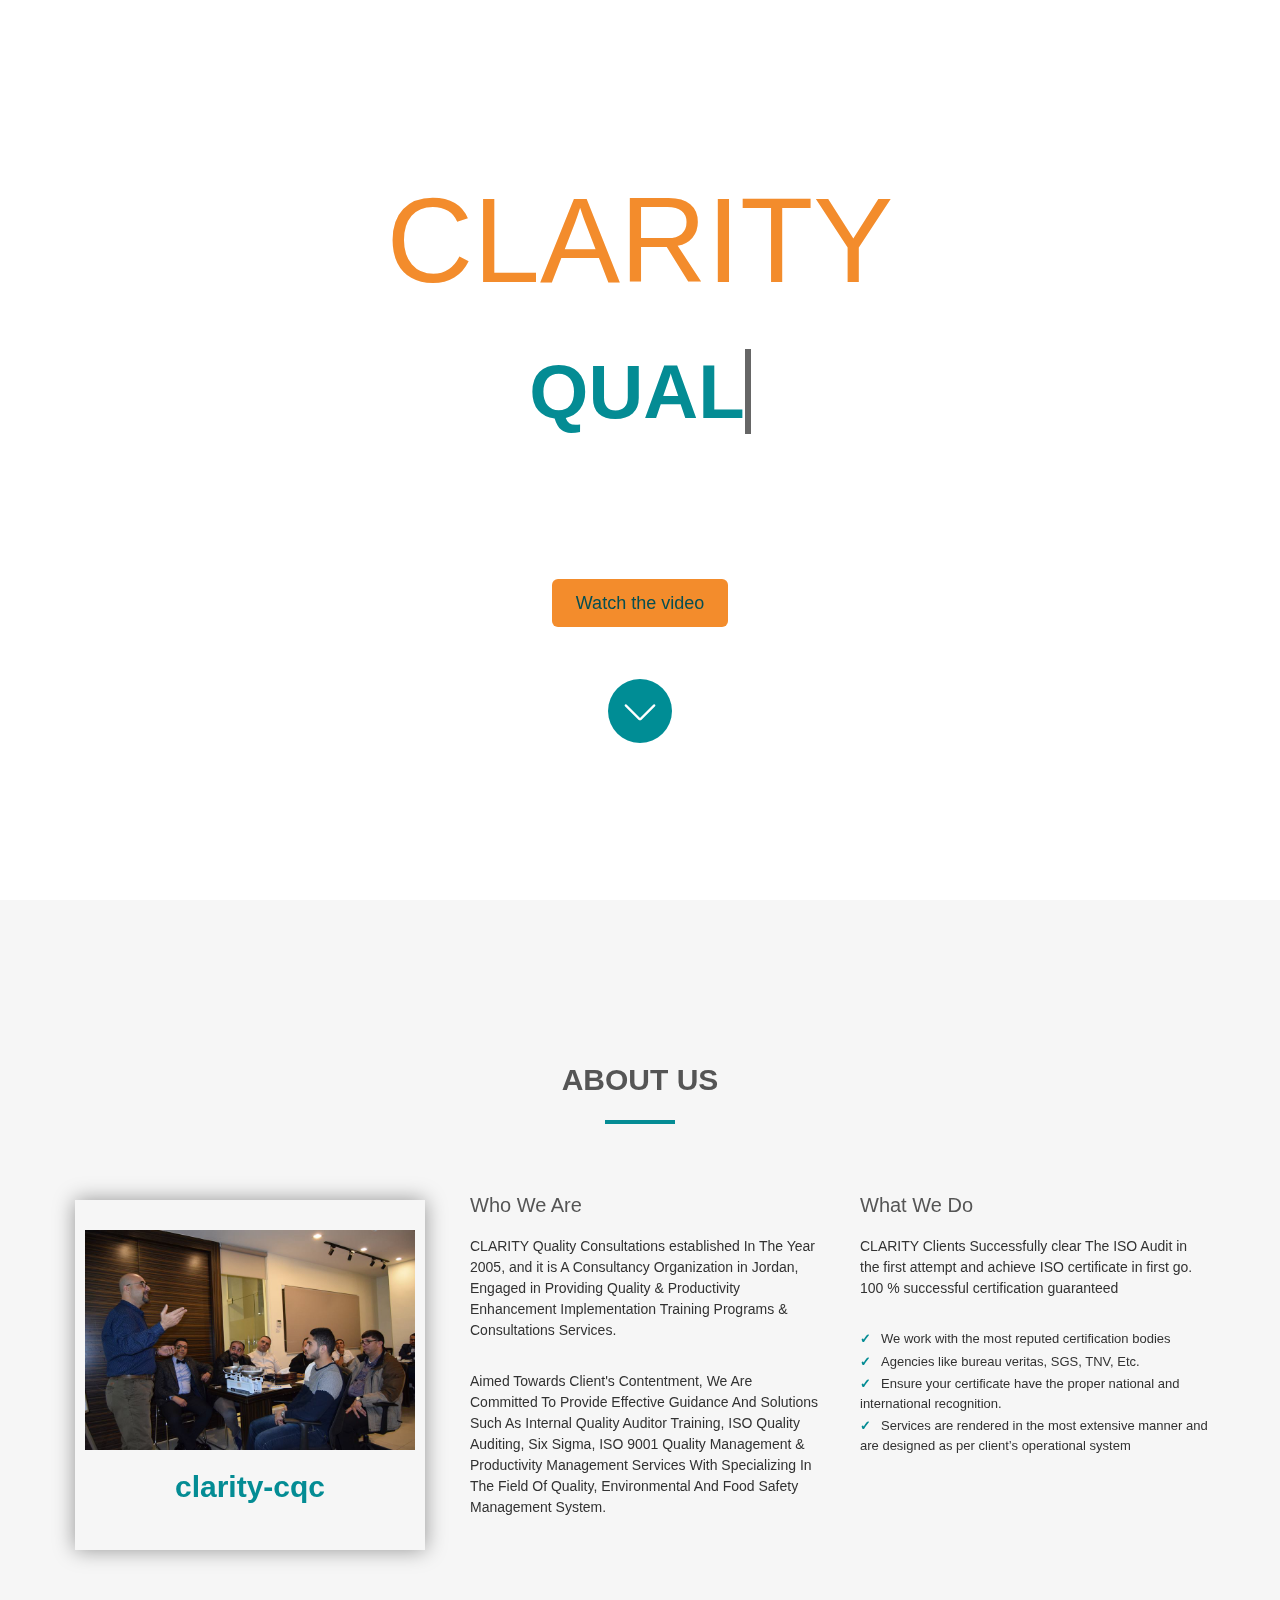
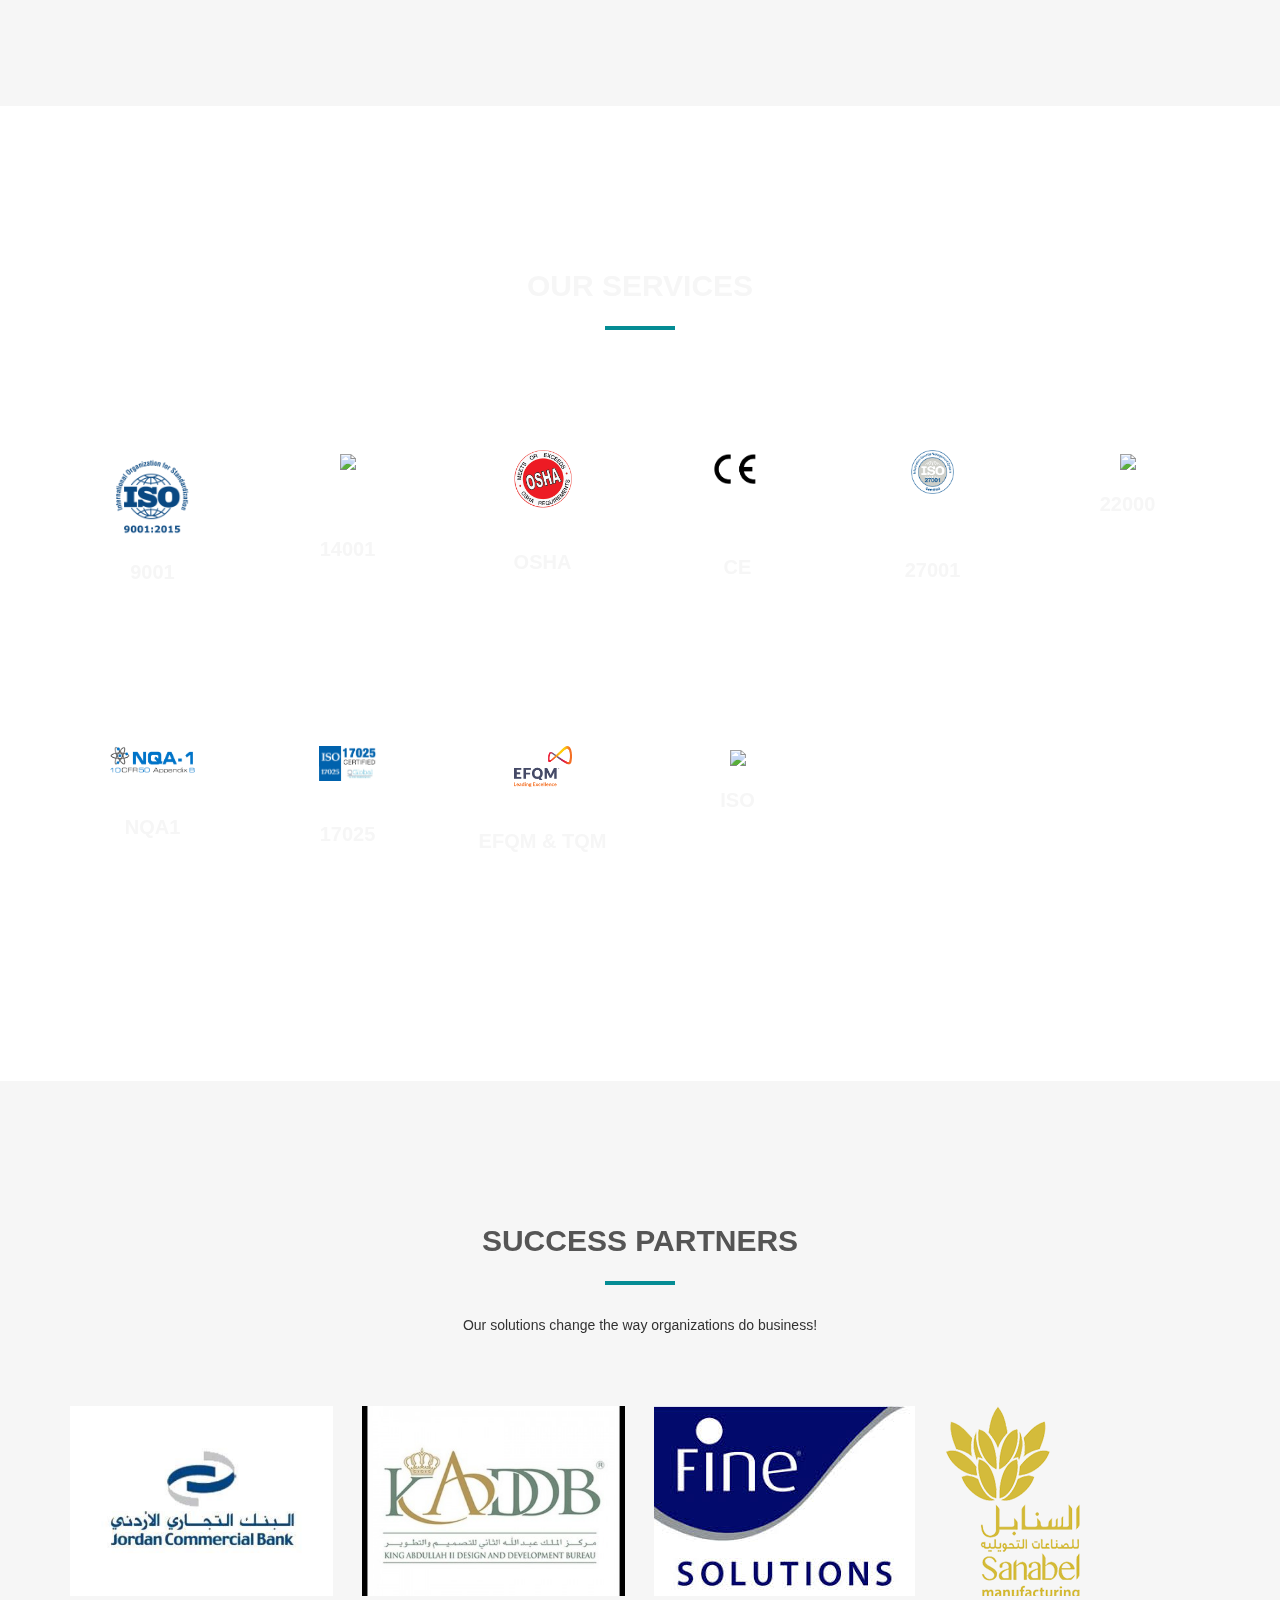
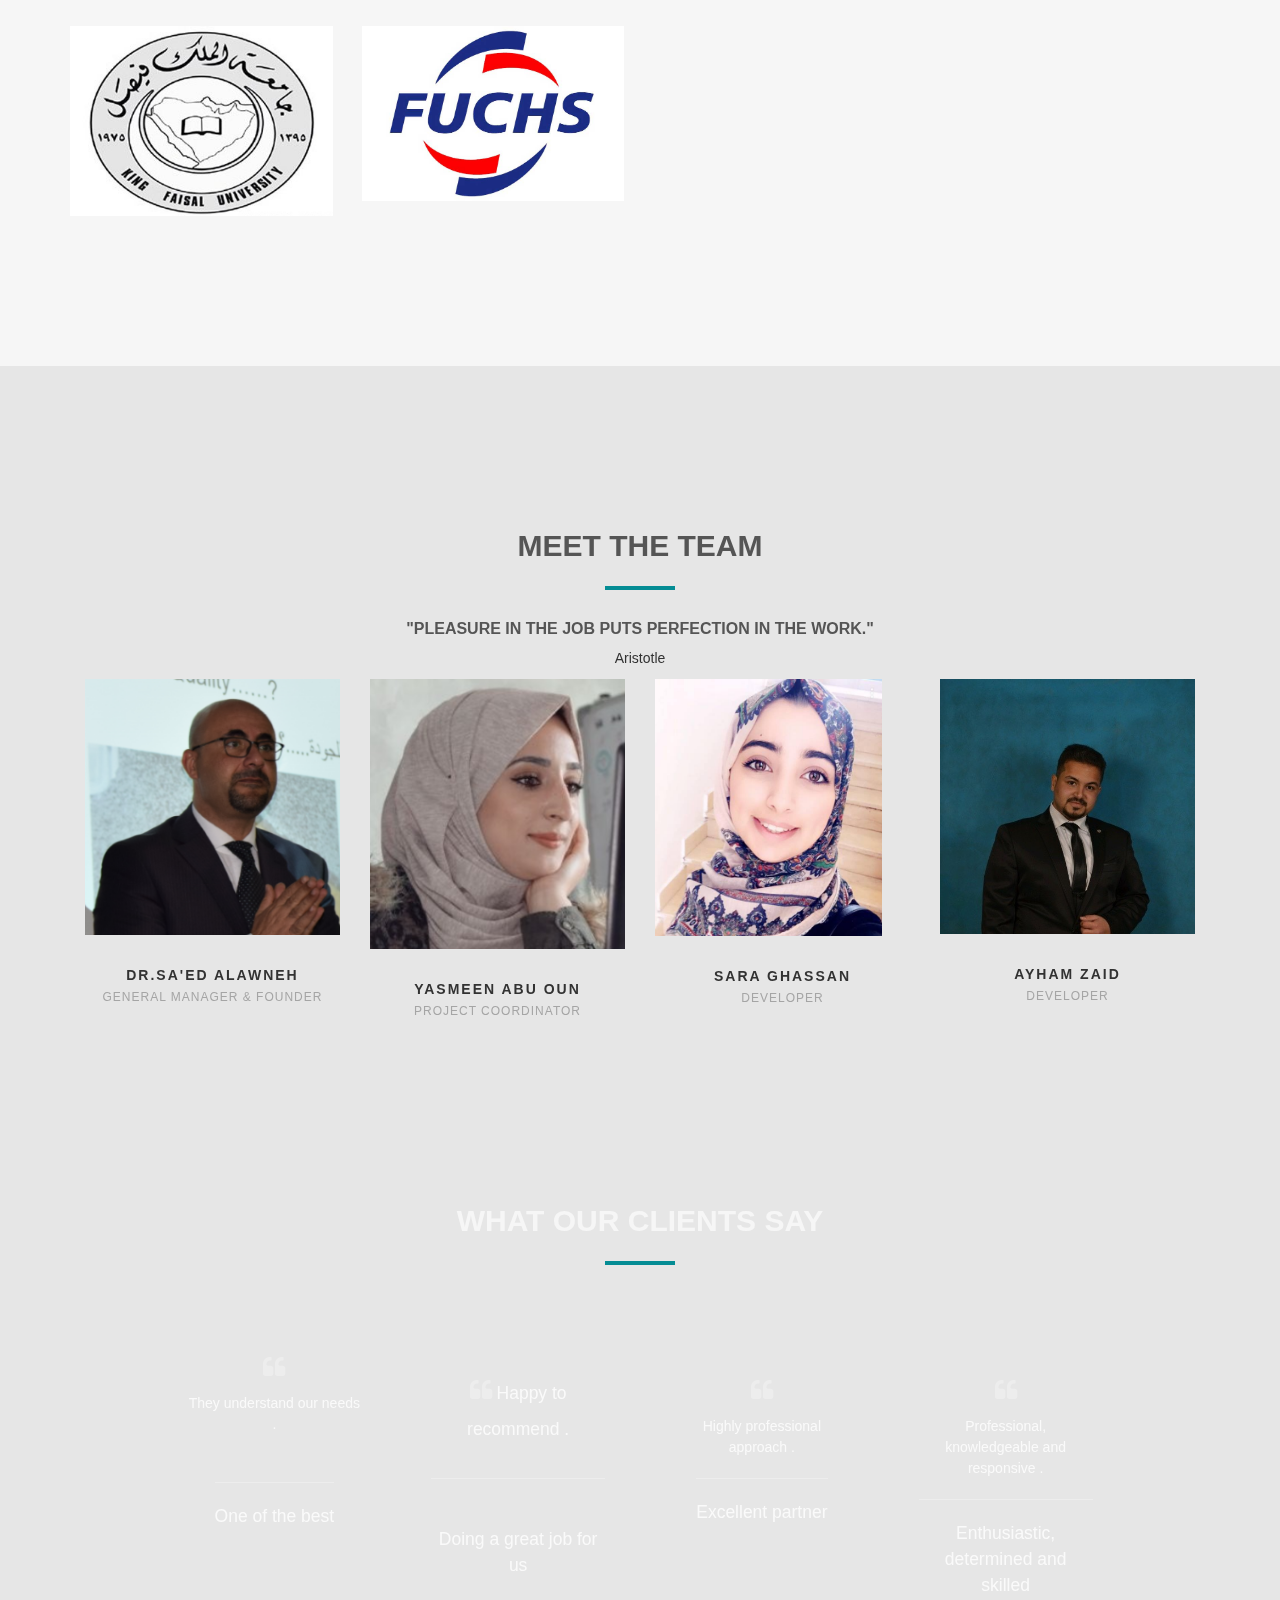
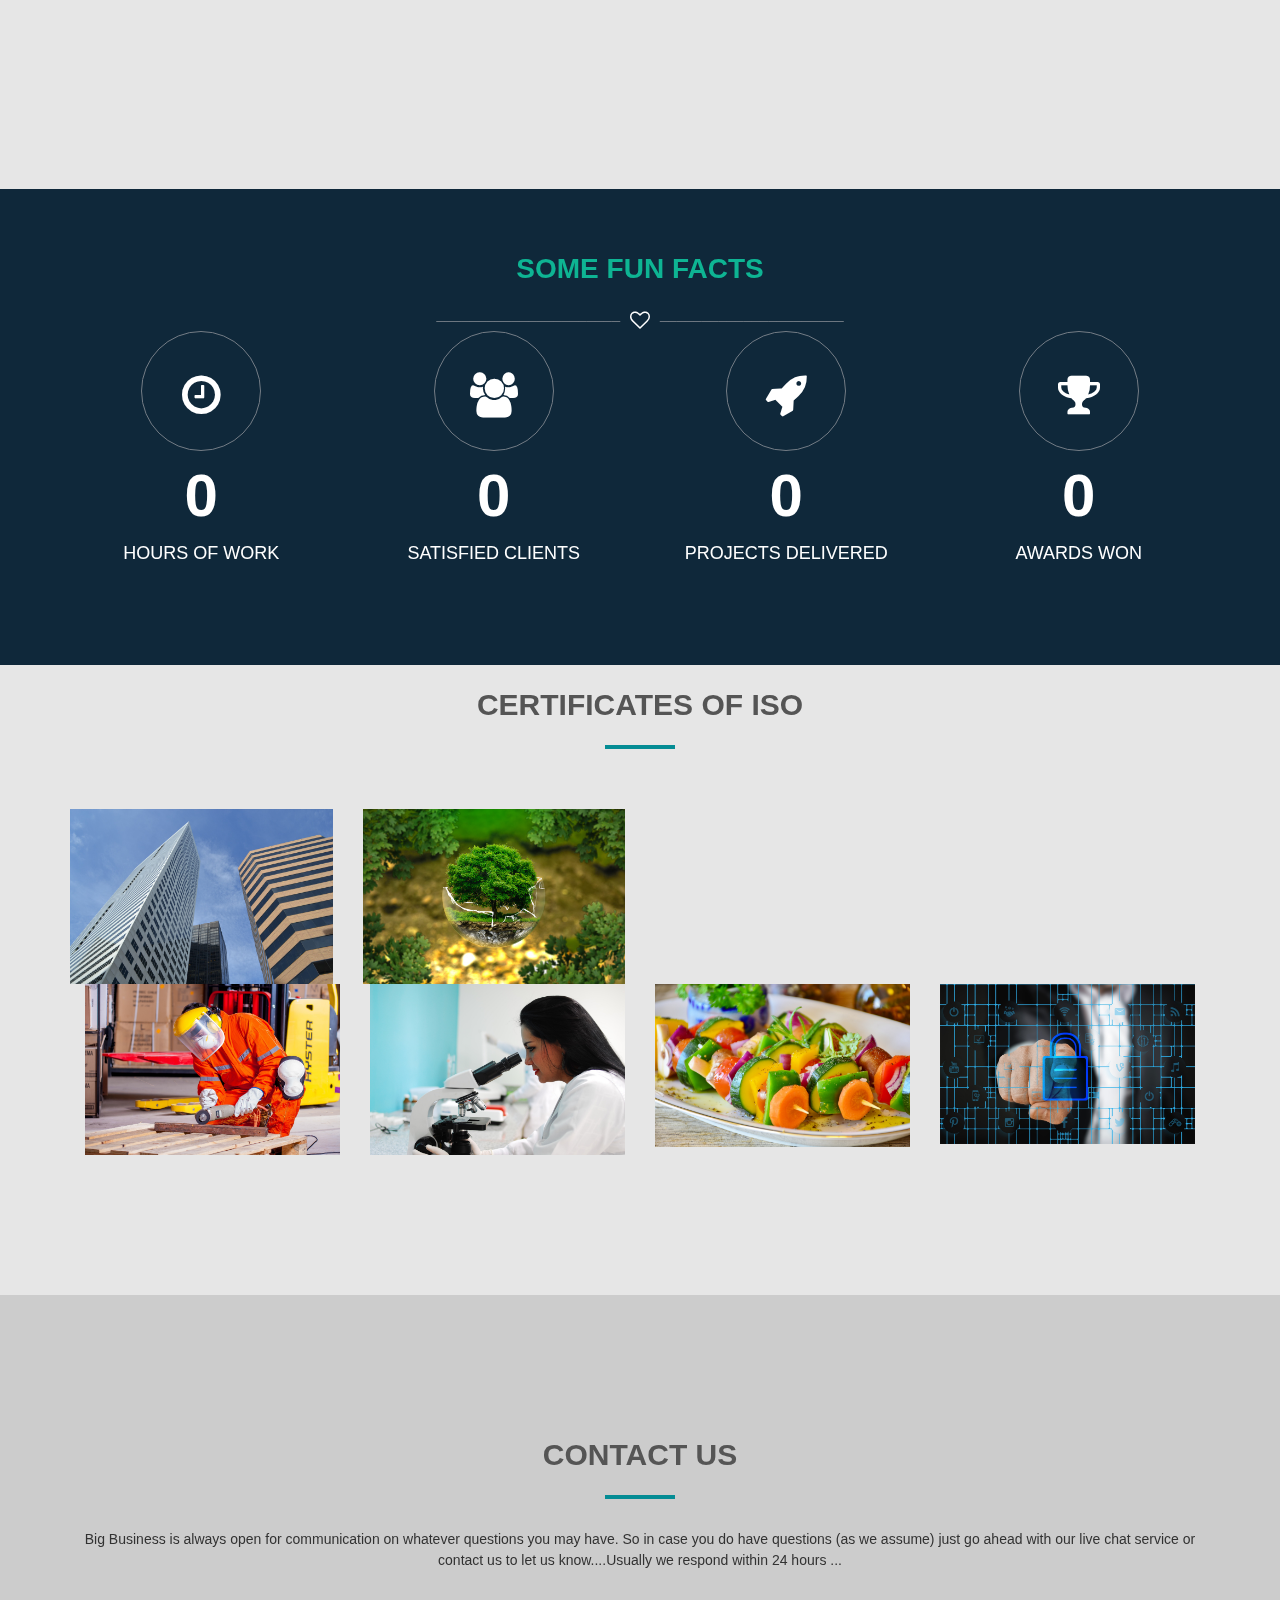
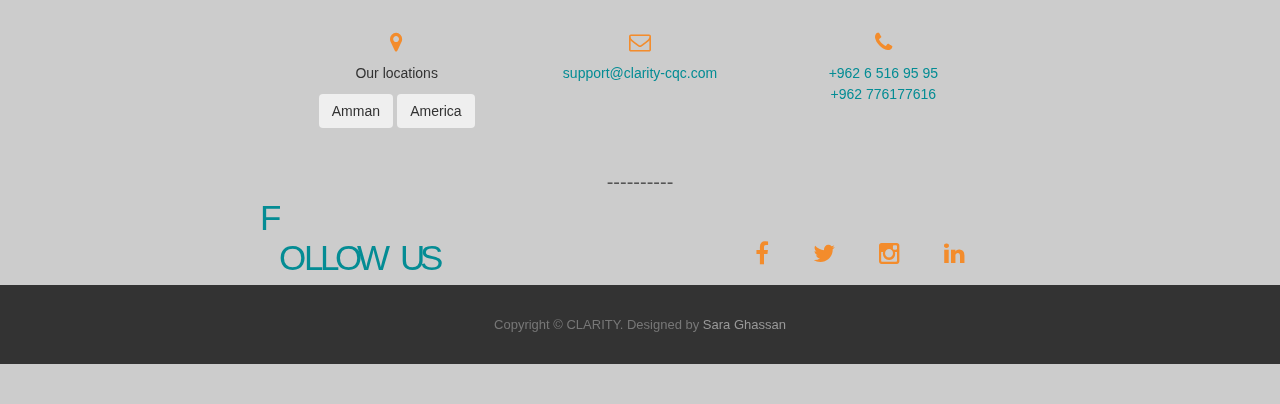
==== commit 519b085c: "edit" ====
--- a/index.html
+++ b/index.html
@@ -3,6 +3,8 @@
 <head>
 
 <meta charset="utf-8">
+<meta name="keywords" content=" parallax">
+
 <meta name="viewport" content="width=device-width, initial-scale=1">
 <link rel="stylesheet" href="https://www.w3schools.com/w3css/4/w3.css">
 
@@ -35,23 +37,6 @@
       <script src="https://oss.maxcdn.com/html5shiv/3.7.2/html5shiv.min.js"></script>
       <script src="https://oss.maxcdn.com/respond/1.4.2/respond.min.js"></script>
     <![endif]-->
-    
-    
-        
-    <!--counter-->
-    
-<!-- Animate.css -->
-	<link rel="stylesheet" href="css2/animate1.css">
-	<link rel="stylesheet" href="css2/bootstrap1.css">
-	<!-- Theme style  -->
-	<link rel="stylesheet" href="css2/style.css">
-    	<!-- Modernizr JS -->
-	<script src="js3/modernizr-2.6.2.min.js"></script>
-	<!-- FOR IE9 below -->
-	<!--[if lt IE 9]>
-	<script src="js/respond.min.js"></script>
-	<![endif]-->
-      <!--counter-->
 </head>
 <script type="text/javascript" src="js/modernizr.custom.js"></script>
 <script src="https://cdnjs.cloudflare.com/ajax/libs/gsap/latest/TweenMax.min.js"></script>
@@ -489,8 +474,6 @@
     </div>
   </div>
 </div>
-    
-        
 <!-- Team Section -->
 <div id="team" class="text-center">
   <div class="container">
@@ -597,9 +580,6 @@
 
 </div>
   </div>
-
-   
-    
   <!-- Testimonials Section -->
 <div id="testimonials" class="text-center">
     <div class="container">
@@ -660,9 +640,55 @@
 
 <!--facts section -->
 
-
+<section id="facts" class="facts">
+  <div class="parallax-overlay">
+    <div class="container">
+      <div class="row number-counters">
+        
+        <div class="sec-title text-center mb50 wow rubberBand animated" data-wow-duration="1000ms">
+          <h2>Some Fun Facts</h2>
+          <div class="devider"><i class="fa fa-heart-o fa-lg"></i></div>
+        </div>
+        
+        <!-- first count item -->
+        <div class="col-md-3 col-sm-6 col-xs-12 text-center wow fadeInUp animated" data-wow-duration="500ms">
+          <div class="counters-item">
+            <i class="fa fa-clock-o fa-3x"></i>
+            <strong data-to="3200">0</strong>
+            <!-- Set Your Number here. i,e. data-to="56" -->
+            <p>Hours of Work</p>
+          </div>
+        </div>
+        <div class="col-md-3 col-sm-6 col-xs-12 text-center wow fadeInUp animated" data-wow-duration="500ms" data-wow-delay="300ms">
+          <div class="counters-item">
+            <i class="fa fa-users fa-3x"></i>
+            <strong data-to="120">0</strong>
+            <!-- Set Your Number here. i,e. data-to="56" -->
+            <p>Satisfied Clients</p>
+          </div>
+        </div>
+        <div class="col-md-3 col-sm-6 col-xs-12 text-center wow fadeInUp animated" data-wow-duration="500ms" data-wow-delay="600ms">
+          <div class="counters-item">
+            <i class="fa fa-rocket fa-3x"></i>
+            <strong data-to="360">0</strong>
+            <!-- Set Your Number here. i,e. data-to="56" -->
+            <p> Projects Delivered </p>
+          </div>
+        </div>
+        <div class="col-md-3 col-sm-6 col-xs-12 text-center wow fadeInUp animated" data-wow-duration="500ms" data-wow-delay="900ms">
+          <div class="counters-item">
+            <i class="fa fa-trophy fa-3x"></i>
+            <strong data-to="6454">0</strong>
+            <!-- Set Your Number here. i,e. data-to="56" -->
+            <p>Awards Won</p>
+          </div>
+        </div>
+        <!-- end first count item -->
     
- 
+      </div>
+    </div>
+  </div>
+</section>
 
 <!-- Certificates Section -->
 <div id="Certificates" class="text-center">
@@ -716,10 +742,21 @@
                   </div>
               </div>
           </div>
+          
+          <div class="col-lg-3 col-md-4 col-sm-6 col-xs-12">
+            <div class="hovereffect">
+                <img class="img-responsive" src="img/18001.jpg" alt="">
+                <div class="overlay">
+                    <h1>ISO 18001</h1>
+                    <button class="info" data-toggle="modal" data-target="#modal4v2">Learn More
+                    </button>
+                </div>
+            </div>
+        </div>
   
           <div class="clearfix visible-sm-block"></div>
   
-          <div class="col-xs-6 col-sm-6 col-md-3 col-lg-3">
+          <div class="col-lg-3 col-md-4 col-sm-6 col-xs-12">
               <div class="hovereffect">
                   <img class="img-responsive" src="img/17025.jpg" alt="">
                   <div class="overlay">
@@ -745,7 +782,7 @@
   
           <div class="clearfix visible-sm-block"></div>
   
-  
+<!--   
           <div class="col-xs-6 col-sm-6 col-md-3 col-lg-3">
               <div class="hovereffect">
                   <img class="img-responsive" src="img/18001.jpg" alt="">
@@ -755,10 +792,10 @@
                       </button>
                   </div>
               </div>
-          </div>
-  
-  
-          <div class="col-xs-6 col-sm-6 col-md-3 col-lg-3">
+          </div> -->
+  
+  
+          <div class="col-lg-3 col-md-4 col-sm-6 col-xs-12">
               <div class="hovereffect">
                   <img class="img-responsive" src="img/22000.jpg" alt="">
                   <div class="overlay">
@@ -783,7 +820,7 @@
                   </div>
               </div>
           </div>   -->
-          <div class="col-xs-6 col-sm-6 col-md-3 col-lg-3">
+          <div class="col-lg-3 col-md-4 col-sm-6 col-xs-12">
               <div class="hovereffect">
                   <img class="img-responsive" src="img/27000.jpg" alt=""> 
                   <div class="overlay point" data-toggle="modal" data-target="#modal6">
@@ -796,87 +833,6 @@
   </div>
   </div>
   </div>
-    
-    
-        
-    <section id="facts" class="facts">
-    <div id="gtco-counter">
-  <div class="parallax-overlay">
-    <div class="container">
-     
-      <div class="row number-counters">
-        
-        <div class="sec-title text-center mb50 wow rubberBand animated" data-wow-duration="1000ms">
-          <h2>Some Fun Facts</h2>
-          <div class="devider"><i class="fa fa-heart-o fa-lg"></i></div>
-        </div>
-        
-        <!-- first count item -->
-       <div class="col-md-3 col-sm-6 col-xs-12 text-center wow fadeInUp animated" data-wow-duration="500ms">
-          <div class="counters-item">
-           
-          <div class="col-md-3 col-sm-6 animate-box">
-							<div class="feature-center">
-								 <i class="fa fa-clock-o fa-3x"></i>
-
-								<span class="counter js-counter" data-from="0" data-to="72070" data-speed="5000" data-refresh-interval="50">1</span>
-								<span class="counter-label">Creativity Fuel</span>
-
-							</div>
-						</div>
-          </div>
-        </div>
-        <div class="col-md-3 col-sm-6 col-xs-12 text-center wow fadeInUp animated" data-wow-duration="500ms" data-wow-delay="300ms">
-          <div class="counters-item">
-           
-               <div class="col-md-3 col-sm-6 animate-box">
-							<div class="feature-center">
-								 <i class="fa fa-users fa-3x"></i>
-
-								<span class="counter js-counter" data-from="0" data-to="22070" data-speed="5000" data-refresh-interval="50">1</span>
-								<span class="counter-label">Creativity Fuel</span>
-
-							</div>
-						</div>
-            
-          </div>
-        </div>
-        <div class="col-md-3 col-sm-6 col-xs-12 text-center wow fadeInUp animated" data-wow-duration="500ms" data-wow-delay="600ms">
-          <div class="counters-item">
-                 <div class="col-md-3 col-sm-6 animate-box">
-							<div class="feature-center">
-								 <i class="fa fa-rocket fa-3x"></i>
-
-								<span class="counter js-counter" data-from="0" data-to="12070" data-speed="5000" data-refresh-interval="50">1</span>
-								<span class="counter-label">Creativity Fuel</span>
-
-							</div>
-              </div>		</div>
-           
-        </div>
-        <div class="col-md-3 col-sm-6 col-xs-12 text-center wow fadeInUp animated" data-wow-duration="500ms" data-wow-delay="900ms">
-          <div class="counters-item">
-              <div class="col-md-3 col-sm-6 animate-box">
-							<div class="feature-center">
-								 <i class="fa fa-trophy fa-3x"></i>
-
-								<span class="counter js-counter" data-from="0" data-to="2070" data-speed="5000" data-refresh-interval="50">1</span>
-								<span class="counter-label">Creativity Fuel</span>
-
-							</div>
-						</div>
-            </div>
-          </div>
-                        </div>
-        <!-- end first count item -->
-    
-      </div>
-    </div>
-  </div>
-      
-    
-</section>
-    
   
 <!-- Contact Section -->
 <div id="contact" class="text-center">
@@ -1076,6 +1032,8 @@
 
 <!-- Stellar Parallax -->
 <script src="js/jquery.stellar.min.js"></script>
+<!-- jquery.parallax -->
+<script src="js/jquery.parallax-1.1.3.js"></script>
 
 <!-- Magnific Popup -->
 <script src="js/jquery.magnific-popup.min.js"></script>
@@ -1089,27 +1047,6 @@
 <script type='text/javascript'>
 (function(){ var widget_id = 'eElEA9E64r';var d=document;var w=window;function l(){
 var s = document.createElement('script'); s.type = 'text/javascript'; s.async = true; s.src = '//code.jivosite.com/script/widget/'+widget_id; var ss = document.getElementsByTagName('script')[0]; ss.parentNode.insertBefore(s, ss);}if(d.readyState=='complete'){l();}else{if(w.attachEvent){w.attachEvent('onload',l);}else{w.addEventListener('load',l,false);}}})();</script>
-    
-    
-    
-        	<!--Counter jQuery -->
-	<script src="js3/jquery.min.js"></script>
-	<!-- jQuery Easing -->
-	<script src="js3/jquery.easing.1.3.js"></script>
-	<!-- Bootstrap -->
-	<script src="js3/bootstrap.min.js"></script>
-	<!-- Waypoints -->
-	<script src="js3/jquery.waypoints.min.js"></script>
-	<!-- Carousel -->
-	<script src="js3/owl.carousel.min.js"></script>
-	<!-- countTo -->
-	<script src="js3/jquery.countTo.js"></script>
-	<!-- Magnific Popup -->
-	<script src="js3/jquery.magnific-popup.min.js"></script>
-	<script src="js3/magnific-popup-options.js"></script>
-	<!-- Main -->
-	<script src="js3/main.js"></script>
-      <!--counter-->
 <!-- {/literal} END JIVOSITE CODE -->
 </body>
 </html>--- a/css/style.css
+++ b/css/style.css
@@ -5,11 +5,7 @@
 	color: #777;
 	width: 100% !important;
 	height: 100% !important;
-<<<<<<< HEAD
-	/*overflow-x: hidden;*/
-=======
 	/* overflow-x: hidden; */
->>>>>>> ee9220eaf0897ee0e3c283eec078e718fa5c71da
 }
 h1 {
 	font-weight: 700;
@@ -73,7 +69,31 @@
 	left: 100px;
 	right: 50px;
 	bottom: 10px;
-  }
+	}
+	.devider {
+		margin-top: 30px;
+	}
+	
+	.devider i {
+		color: #cccccc;
+	}
+	
+	.devider:before,
+	.devider:after {
+		content: "______________________";
+		color: #e6e8ea;
+		position: relative;
+		bottom: 6px;
+	}
+	
+	.devider:before {
+		right: 10px;
+	}
+	
+	.devider:after {
+		left: 10px;
+	}
+	
 
 	#facts {
 		background-image: url("../img/city.jpg");
@@ -89,6 +109,14 @@
 	.facts .devider:after {
 		color: #737C85;
 	}
+	.sec-title {}
+
+.sec-title h2 {
+  color: #0eb493;
+  font-size: 28px;
+  font-weight: 800;
+  text-transform: uppercase;
+}
 	
 	.facts .devider i {
 		color: #fff;
@@ -98,6 +126,13 @@
 		background-color: rgba(6,32,51,.8);
 		padding: 70px 0;
 	}
+	#facts {
+		background-position: center top !important;
+		}
+		
+		.counters-item {
+			margin-bottom: 30px;
+		}
 	
 	.counters-item {
 		color: #fff;
@@ -199,6 +234,118 @@
 .clar{
 	font-size: 120px;
 	
+}
+/*=========================================
+	Our Works
+==========================================*/
+
+.work-filter {
+  margin-bottom: 35px;
+}
+
+.work-filter ul li {
+    display: inline-block;
+}
+
+.work-filter ul li a {
+  color: #062033;
+  display: block;
+  font-size: 14px;
+  font-weight: 700;
+  padding: 5px 17px;
+  border-radius: 6px;
+  text-transform: capitalize;
+}
+
+.work-filter ul li a:hover,
+.work-filter ul li a.active {
+  background-color: #0eb493;
+  border-radius: 6px;
+  color: #fff;
+  padding: 5px 17px;
+}
+
+.mix {
+    display: none;
+}
+
+.work-item {
+    float: left;
+    width: 25%;
+    position: relative;
+}
+
+.work-item > img {
+  display: block;
+  height: auto;
+  max-width: 100%;
+}
+
+.overlay {
+	background-color: rgba(14,180,147,.9);
+	text-align: center;
+	position: absolute;
+	left: 0;
+	top: 0;
+	width: 100%;
+	height: 100%;
+	color: #fff;
+	
+	opacity: 0;
+	filter: alpha(opacity=0);
+	
+	-webkit-transition: all 450ms ease-out 0s;	
+	   -moz-transition: all 450ms ease-out 0s;
+		 -o-transition: all 450ms ease-out 0s;
+		    transition: all 450ms ease-out 0s;
+		  
+	-webkit-transform: rotateY(180deg) scale(0.5,0.5);
+	   -moz-transform: rotateY(180deg) scale(0.5,0.5);
+		-ms-transform: rotateY(180deg) scale(0.5,0.5);
+		 -o-transform: rotateY(180deg) scale(0.5,0.5);
+			transform: rotateY(180deg) scale(0.5,0.5);
+}
+
+.work-item:hover .overlay {
+	opacity: 1;
+	filter: alpha(opacity=100);
+	
+	-webkit-transform: rotateY(0deg) scale(1,1);
+	   -moz-transform: rotateY(0deg) scale(1,1);
+		-ms-transform: rotateY(0deg) scale(1,1);
+		 -o-transform: rotateY(0deg) scale(1,1);
+		    transform: rotateY(0deg) scale(1,1);
+}
+
+.work-item .overlay a {
+  border: 1px solid #fff;
+  border-radius: 50%;
+  display: inline-block;
+  margin-top: 20%;
+  padding: 7px 10px;
+}
+
+.work-item .overlay a:hover {
+  color: #fff;
+}
+
+.work-item .overlay h4 {
+  font-size: 18px;
+  font-weight: 700;
+  line-height: 24px;
+  margin: 25px 0 8px;
+}
+
+.work-item .overlay p {
+  font-size: 14px;
+  line-height: 24px;
+}
+
+/* works */
+
+.work-item {
+  left: 5% !important;
+  width: 90%;
 }
 /* Navigation */
 .navbar-custom {
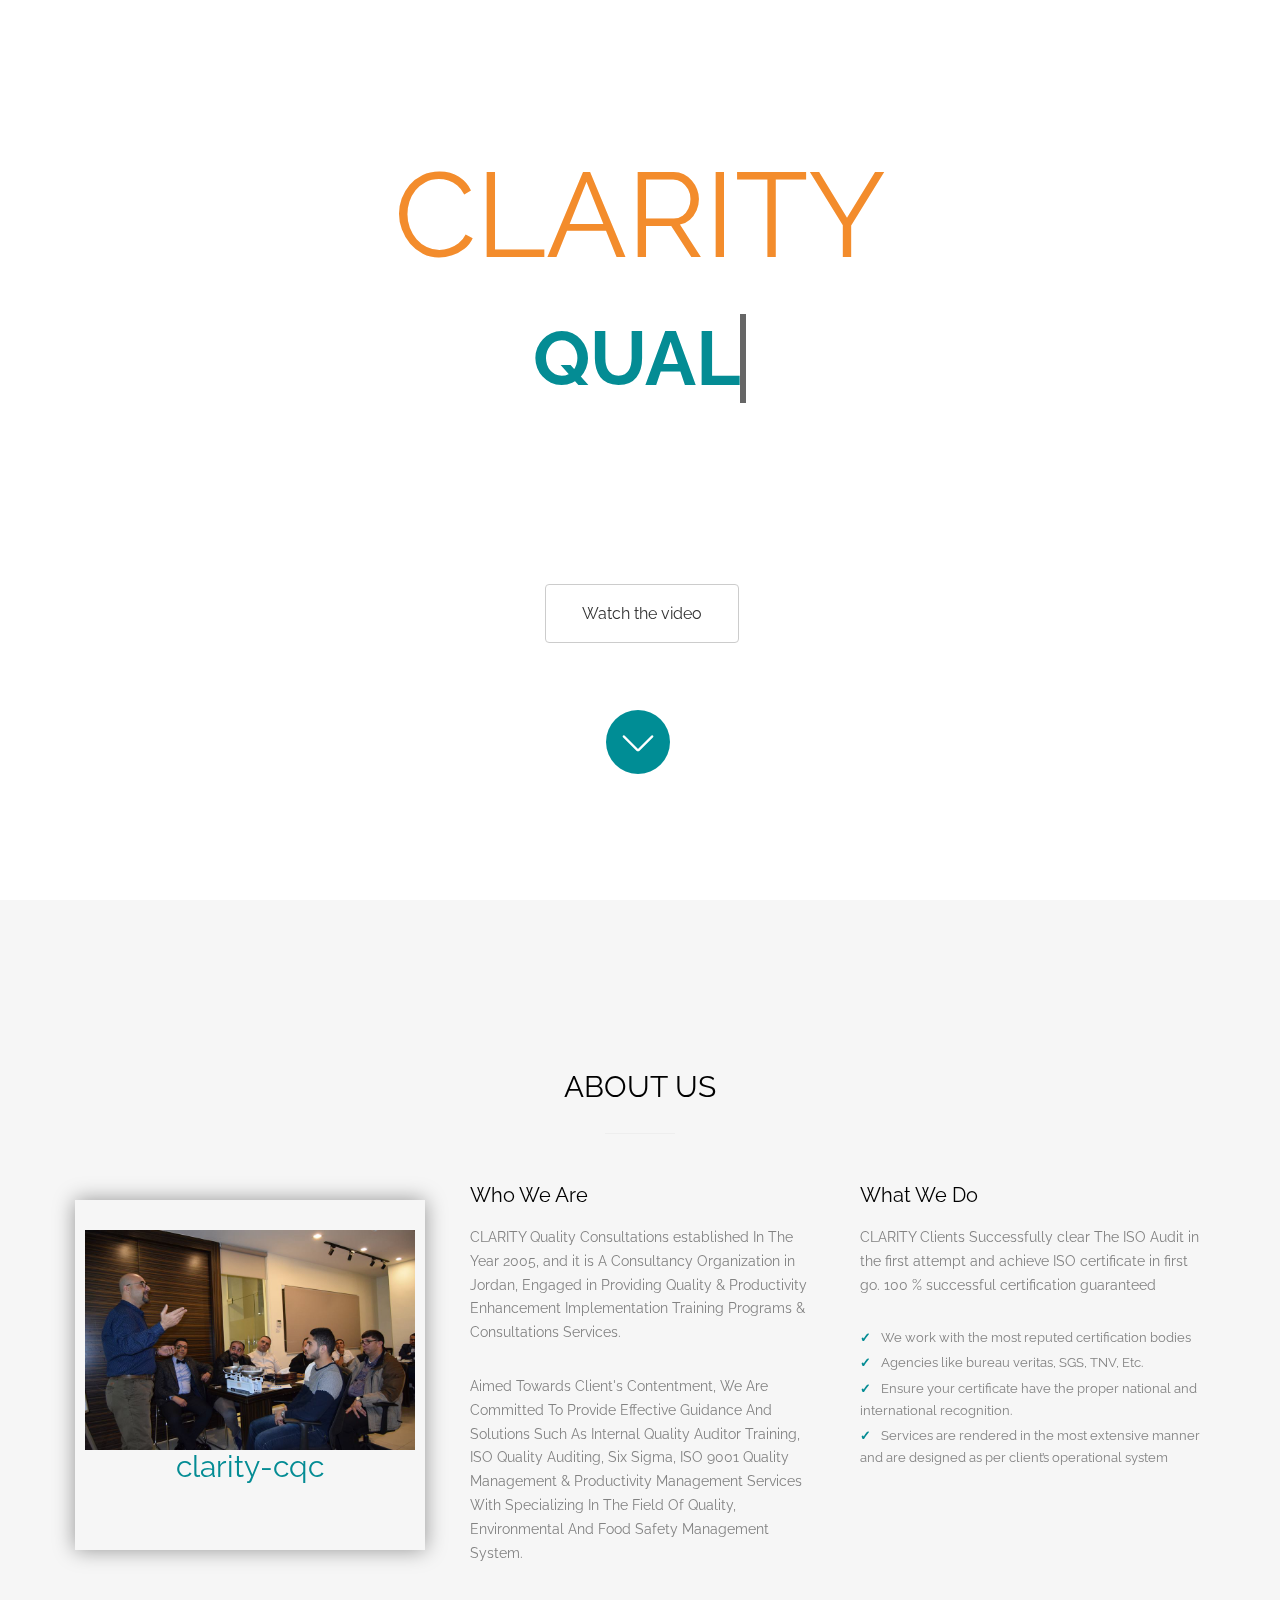
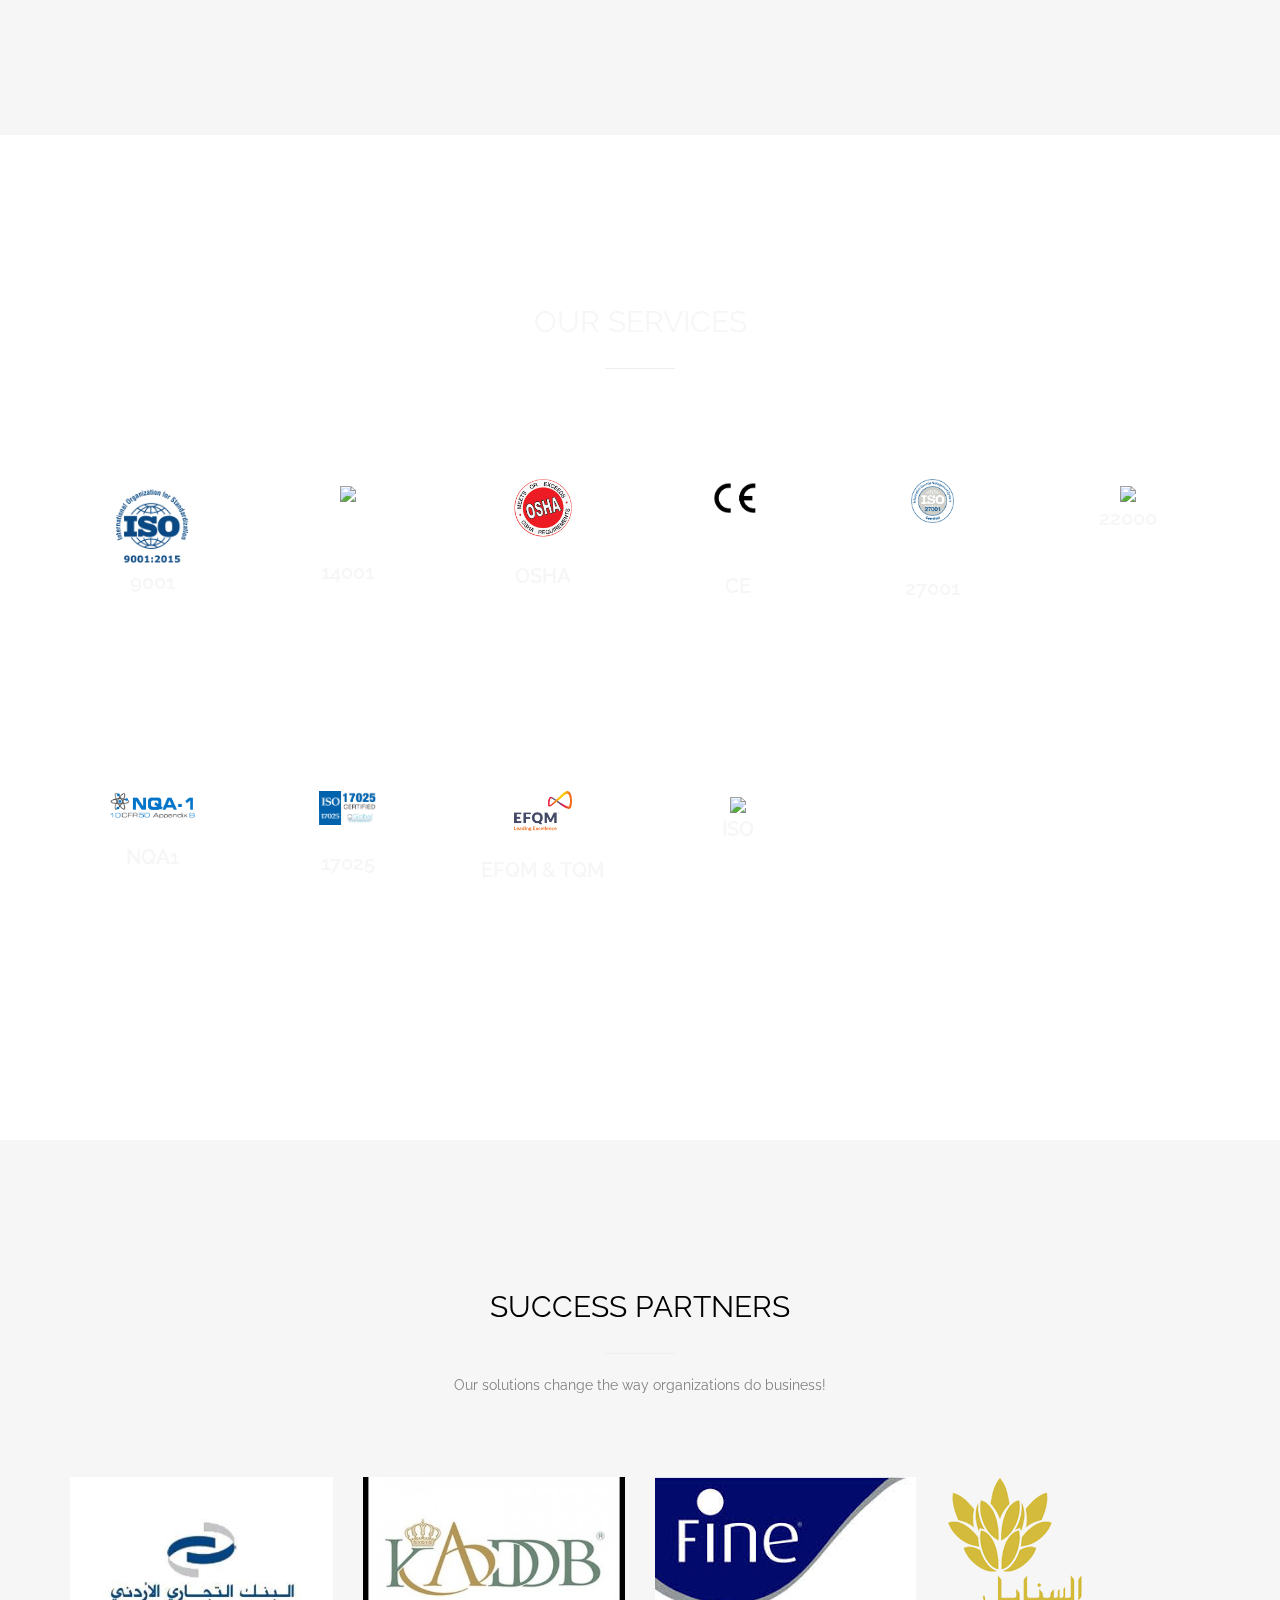
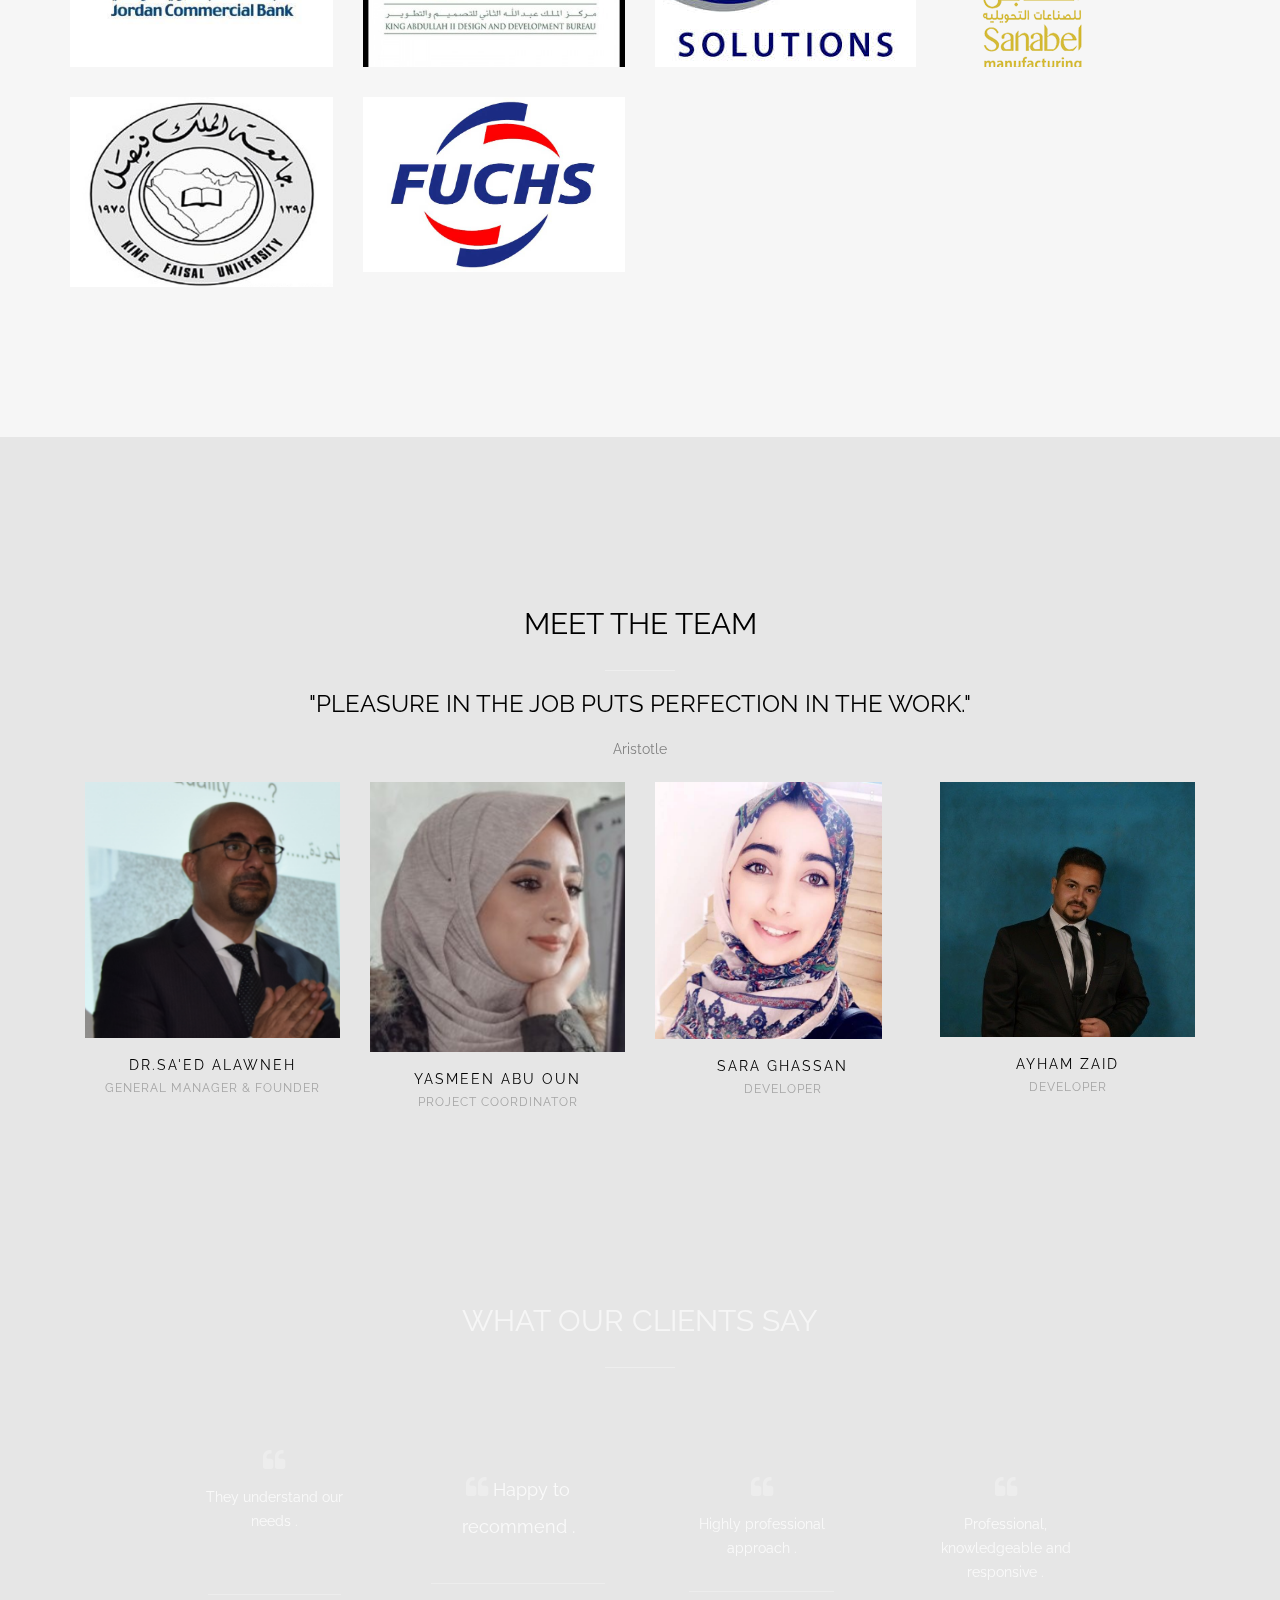
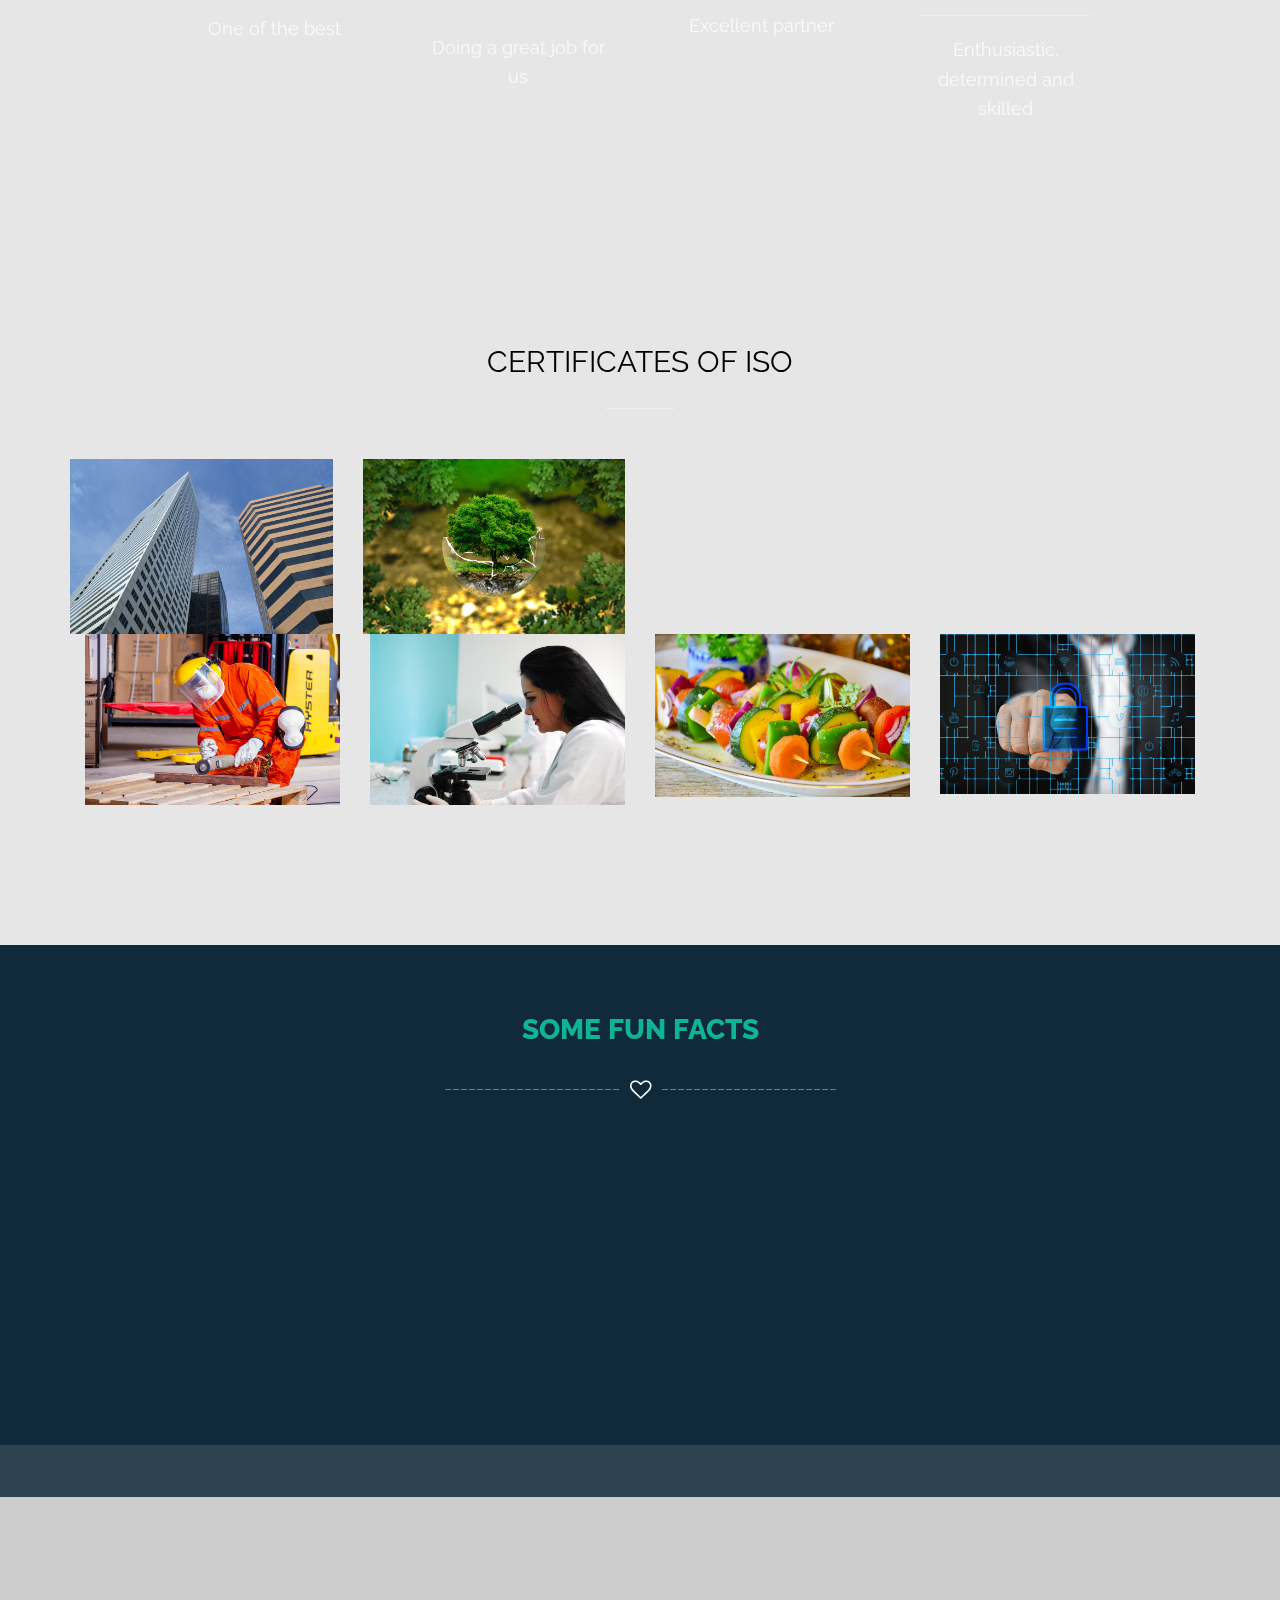
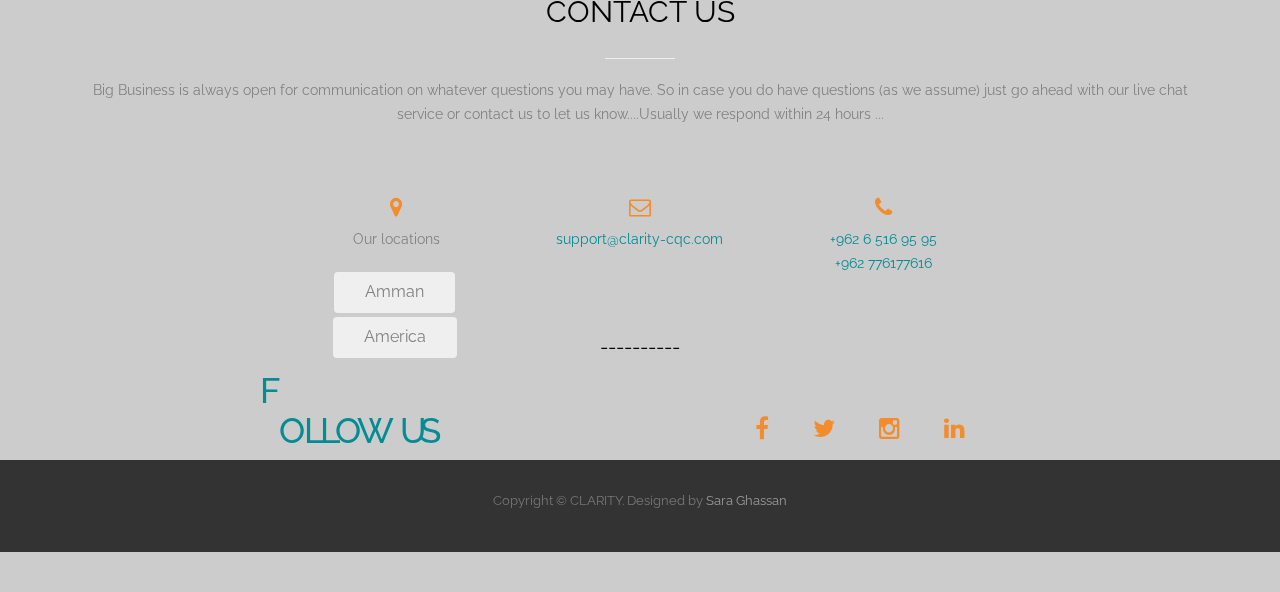
==== commit 5c542dca: "Merge branch 'master' of https://github.com/saro95/clarity2" ====
--- a/index.html
+++ b/index.html
@@ -37,6 +37,23 @@
       <script src="https://oss.maxcdn.com/html5shiv/3.7.2/html5shiv.min.js"></script>
       <script src="https://oss.maxcdn.com/respond/1.4.2/respond.min.js"></script>
     <![endif]-->
+    
+    
+        
+    <!--counter-->
+    
+<!-- Animate.css -->
+	<link rel="stylesheet" href="css2/animate1.css">
+	<link rel="stylesheet" href="css2/bootstrap1.css">
+	<!-- Theme style  -->
+	<link rel="stylesheet" href="css2/style.css">
+    	<!-- Modernizr JS -->
+	<script src="js3/modernizr-2.6.2.min.js"></script>
+	<!-- FOR IE9 below -->
+	<!--[if lt IE 9]>
+	<script src="js/respond.min.js"></script>
+	<![endif]-->
+      <!--counter-->
 </head>
 <script type="text/javascript" src="js/modernizr.custom.js"></script>
 <script src="https://cdnjs.cloudflare.com/ajax/libs/gsap/latest/TweenMax.min.js"></script>
@@ -474,6 +491,8 @@
     </div>
   </div>
 </div>
+    
+        
 <!-- Team Section -->
 <div id="team" class="text-center">
   <div class="container">
@@ -580,6 +599,9 @@
 
 </div>
   </div>
+
+   
+    
   <!-- Testimonials Section -->
 <div id="testimonials" class="text-center">
     <div class="container">
@@ -640,55 +662,9 @@
 
 <!--facts section -->
 
-<section id="facts" class="facts">
-  <div class="parallax-overlay">
-    <div class="container">
-      <div class="row number-counters">
-        
-        <div class="sec-title text-center mb50 wow rubberBand animated" data-wow-duration="1000ms">
-          <h2>Some Fun Facts</h2>
-          <div class="devider"><i class="fa fa-heart-o fa-lg"></i></div>
-        </div>
-        
-        <!-- first count item -->
-        <div class="col-md-3 col-sm-6 col-xs-12 text-center wow fadeInUp animated" data-wow-duration="500ms">
-          <div class="counters-item">
-            <i class="fa fa-clock-o fa-3x"></i>
-            <strong data-to="3200">0</strong>
-            <!-- Set Your Number here. i,e. data-to="56" -->
-            <p>Hours of Work</p>
-          </div>
-        </div>
-        <div class="col-md-3 col-sm-6 col-xs-12 text-center wow fadeInUp animated" data-wow-duration="500ms" data-wow-delay="300ms">
-          <div class="counters-item">
-            <i class="fa fa-users fa-3x"></i>
-            <strong data-to="120">0</strong>
-            <!-- Set Your Number here. i,e. data-to="56" -->
-            <p>Satisfied Clients</p>
-          </div>
-        </div>
-        <div class="col-md-3 col-sm-6 col-xs-12 text-center wow fadeInUp animated" data-wow-duration="500ms" data-wow-delay="600ms">
-          <div class="counters-item">
-            <i class="fa fa-rocket fa-3x"></i>
-            <strong data-to="360">0</strong>
-            <!-- Set Your Number here. i,e. data-to="56" -->
-            <p> Projects Delivered </p>
-          </div>
-        </div>
-        <div class="col-md-3 col-sm-6 col-xs-12 text-center wow fadeInUp animated" data-wow-duration="500ms" data-wow-delay="900ms">
-          <div class="counters-item">
-            <i class="fa fa-trophy fa-3x"></i>
-            <strong data-to="6454">0</strong>
-            <!-- Set Your Number here. i,e. data-to="56" -->
-            <p>Awards Won</p>
-          </div>
-        </div>
-        <!-- end first count item -->
-    
-      </div>
-    </div>
-  </div>
-</section>
+
+    
+ 
 
 <!-- Certificates Section -->
 <div id="Certificates" class="text-center">
@@ -833,6 +809,87 @@
   </div>
   </div>
   </div>
+    
+    
+        
+    <section id="facts" class="facts">
+    <div id="gtco-counter">
+  <div class="parallax-overlay">
+    <div class="container">
+     
+      <div class="row number-counters">
+        
+        <div class="sec-title text-center mb50 wow rubberBand animated" data-wow-duration="1000ms">
+          <h2>Some Fun Facts</h2>
+          <div class="devider"><i class="fa fa-heart-o fa-lg"></i></div>
+        </div>
+        
+        <!-- first count item -->
+       <div class="col-md-3 col-sm-6 col-xs-12 text-center wow fadeInUp animated" data-wow-duration="500ms">
+          <div class="counters-item">
+           
+          <div class="col-md-3 col-sm-6 animate-box">
+							<div class="feature-center">
+								 <i class="fa fa-clock-o fa-3x"></i>
+
+								<span class="counter js-counter" data-from="0" data-to="72070" data-speed="5000" data-refresh-interval="50">1</span>
+								<span class="counter-label">Creativity Fuel</span>
+
+							</div>
+						</div>
+          </div>
+        </div>
+        <div class="col-md-3 col-sm-6 col-xs-12 text-center wow fadeInUp animated" data-wow-duration="500ms" data-wow-delay="300ms">
+          <div class="counters-item">
+           
+               <div class="col-md-3 col-sm-6 animate-box">
+							<div class="feature-center">
+								 <i class="fa fa-users fa-3x"></i>
+
+								<span class="counter js-counter" data-from="0" data-to="22070" data-speed="5000" data-refresh-interval="50">1</span>
+								<span class="counter-label">Creativity Fuel</span>
+
+							</div>
+						</div>
+            
+          </div>
+        </div>
+        <div class="col-md-3 col-sm-6 col-xs-12 text-center wow fadeInUp animated" data-wow-duration="500ms" data-wow-delay="600ms">
+          <div class="counters-item">
+                 <div class="col-md-3 col-sm-6 animate-box">
+							<div class="feature-center">
+								 <i class="fa fa-rocket fa-3x"></i>
+
+								<span class="counter js-counter" data-from="0" data-to="12070" data-speed="5000" data-refresh-interval="50">1</span>
+								<span class="counter-label">Creativity Fuel</span>
+
+							</div>
+              </div>		</div>
+           
+        </div>
+        <div class="col-md-3 col-sm-6 col-xs-12 text-center wow fadeInUp animated" data-wow-duration="500ms" data-wow-delay="900ms">
+          <div class="counters-item">
+              <div class="col-md-3 col-sm-6 animate-box">
+							<div class="feature-center">
+								 <i class="fa fa-trophy fa-3x"></i>
+
+								<span class="counter js-counter" data-from="0" data-to="2070" data-speed="5000" data-refresh-interval="50">1</span>
+								<span class="counter-label">Creativity Fuel</span>
+
+							</div>
+						</div>
+            </div>
+          </div>
+                        </div>
+        <!-- end first count item -->
+    
+      </div>
+    </div>
+  </div>
+      
+    
+</section>
+    
   
 <!-- Contact Section -->
 <div id="contact" class="text-center">
@@ -1047,6 +1104,27 @@
 <script type='text/javascript'>
 (function(){ var widget_id = 'eElEA9E64r';var d=document;var w=window;function l(){
 var s = document.createElement('script'); s.type = 'text/javascript'; s.async = true; s.src = '//code.jivosite.com/script/widget/'+widget_id; var ss = document.getElementsByTagName('script')[0]; ss.parentNode.insertBefore(s, ss);}if(d.readyState=='complete'){l();}else{if(w.attachEvent){w.attachEvent('onload',l);}else{w.addEventListener('load',l,false);}}})();</script>
+    
+    
+    
+        	<!--Counter jQuery -->
+	<script src="js3/jquery.min.js"></script>
+	<!-- jQuery Easing -->
+	<script src="js3/jquery.easing.1.3.js"></script>
+	<!-- Bootstrap -->
+	<script src="js3/bootstrap.min.js"></script>
+	<!-- Waypoints -->
+	<script src="js3/jquery.waypoints.min.js"></script>
+	<!-- Carousel -->
+	<script src="js3/owl.carousel.min.js"></script>
+	<!-- countTo -->
+	<script src="js3/jquery.countTo.js"></script>
+	<!-- Magnific Popup -->
+	<script src="js3/jquery.magnific-popup.min.js"></script>
+	<script src="js3/magnific-popup-options.js"></script>
+	<!-- Main -->
+	<script src="js3/main.js"></script>
+      <!--counter-->
 <!-- {/literal} END JIVOSITE CODE -->
 </body>
 </html>--- a/css/style.css
+++ b/css/style.css
@@ -5,7 +5,11 @@
 	color: #777;
 	width: 100% !important;
 	height: 100% !important;
+<<<<<<< HEAD
+	/*overflow-x: hidden;*/
+=======
 	/* overflow-x: hidden; */
+>>>>>>> ee9220eaf0897ee0e3c283eec078e718fa5c71da
 }
 h1 {
 	font-weight: 700;
--- a/css2/animate1.css
+++ b/css2/animate1.css
@@ -0,0 +1,3351 @@
+@charset "UTF-8";
+
+/*!
+Animate.css - http://daneden.me/animate
+Licensed under the MIT license - http://opensource.org/licenses/MIT
+
+Copyright (c) 2015 Daniel Eden
+*/
+
+.animated {
+  -webkit-animation-duration: 1s;
+  animation-duration: 1s;
+  -webkit-animation-fill-mode: both;
+  animation-fill-mode: both;
+}
+.animated-fast {
+  -webkit-animation-duration: .5s;
+  animation-duration: .5s;
+  -webkit-animation-fill-mode: both;
+  animation-fill-mode: both;
+}
+
+.animated.infinite {
+  -webkit-animation-iteration-count: infinite;
+  animation-iteration-count: infinite;
+}
+
+.animated.hinge {
+  -webkit-animation-duration: 2s;
+  animation-duration: 2s;
+}
+
+.animated.bounceIn,
+.animated.bounceOut {
+  -webkit-animation-duration: .75s;
+  animation-duration: .75s;
+}
+
+.animated.flipOutX,
+.animated.flipOutY {
+  -webkit-animation-duration: .75s;
+  animation-duration: .75s;
+}
+
+@-webkit-keyframes bounce {
+  from, 20%, 53%, 80%, to {
+    -webkit-animation-timing-function: cubic-bezier(0.215, 0.610, 0.355, 1.000);
+    animation-timing-function: cubic-bezier(0.215, 0.610, 0.355, 1.000);
+    -webkit-transform: translate3d(0,0,0);
+    transform: translate3d(0,0,0);
+  }
+
+  40%, 43% {
+    -webkit-animation-timing-function: cubic-bezier(0.755, 0.050, 0.855, 0.060);
+    animation-timing-function: cubic-bezier(0.755, 0.050, 0.855, 0.060);
+    -webkit-transform: translate3d(0, -30px, 0);
+    transform: translate3d(0, -30px, 0);
+  }
+
+  70% {
+    -webkit-animation-timing-function: cubic-bezier(0.755, 0.050, 0.855, 0.060);
+    animation-timing-function: cubic-bezier(0.755, 0.050, 0.855, 0.060);
+    -webkit-transform: translate3d(0, -15px, 0);
+    transform: translate3d(0, -15px, 0);
+  }
+
+  90% {
+    -webkit-transform: translate3d(0,-4px,0);
+    transform: translate3d(0,-4px,0);
+  }
+}
+
+@keyframes bounce {
+  from, 20%, 53%, 80%, to {
+    -webkit-animation-timing-function: cubic-bezier(0.215, 0.610, 0.355, 1.000);
+    animation-timing-function: cubic-bezier(0.215, 0.610, 0.355, 1.000);
+    -webkit-transform: translate3d(0,0,0);
+    transform: translate3d(0,0,0);
+  }
+
+  40%, 43% {
+    -webkit-animation-timing-function: cubic-bezier(0.755, 0.050, 0.855, 0.060);
+    animation-timing-function: cubic-bezier(0.755, 0.050, 0.855, 0.060);
+    -webkit-transform: translate3d(0, -30px, 0);
+    transform: translate3d(0, -30px, 0);
+  }
+
+  70% {
+    -webkit-animation-timing-function: cubic-bezier(0.755, 0.050, 0.855, 0.060);
+    animation-timing-function: cubic-bezier(0.755, 0.050, 0.855, 0.060);
+    -webkit-transform: translate3d(0, -15px, 0);
+    transform: translate3d(0, -15px, 0);
+  }
+
+  90% {
+    -webkit-transform: translate3d(0,-4px,0);
+    transform: translate3d(0,-4px,0);
+  }
+}
+
+.bounce {
+  -webkit-animation-name: bounce;
+  animation-name: bounce;
+  -webkit-transform-origin: center bottom;
+  transform-origin: center bottom;
+}
+
+@-webkit-keyframes flash {
+  from, 50%, to {
+    opacity: 1;
+  }
+
+  25%, 75% {
+    opacity: 0;
+  }
+}
+
+@keyframes flash {
+  from, 50%, to {
+    opacity: 1;
+  }
+
+  25%, 75% {
+    opacity: 0;
+  }
+}
+
+.flash {
+  -webkit-animation-name: flash;
+  animation-name: flash;
+}
+
+/* originally authored by Nick Pettit - https://github.com/nickpettit/glide */
+
+@-webkit-keyframes pulse {
+  from {
+    -webkit-transform: scale3d(1, 1, 1);
+    transform: scale3d(1, 1, 1);
+  }
+
+  50% {
+    -webkit-transform: scale3d(1.05, 1.05, 1.05);
+    transform: scale3d(1.05, 1.05, 1.05);
+  }
+
+  to {
+    -webkit-transform: scale3d(1, 1, 1);
+    transform: scale3d(1, 1, 1);
+  }
+}
+
+@keyframes pulse {
+  from {
+    -webkit-transform: scale3d(1, 1, 1);
+    transform: scale3d(1, 1, 1);
+  }
+
+  50% {
+    -webkit-transform: scale3d(1.05, 1.05, 1.05);
+    transform: scale3d(1.05, 1.05, 1.05);
+  }
+
+  to {
+    -webkit-transform: scale3d(1, 1, 1);
+    transform: scale3d(1, 1, 1);
+  }
+}
+
+.pulse {
+  -webkit-animation-name: pulse;
+  animation-name: pulse;
+}
+
+@-webkit-keyframes rubberBand {
+  from {
+    -webkit-transform: scale3d(1, 1, 1);
+    transform: scale3d(1, 1, 1);
+  }
+
+  30% {
+    -webkit-transform: scale3d(1.25, 0.75, 1);
+    transform: scale3d(1.25, 0.75, 1);
+  }
+
+  40% {
+    -webkit-transform: scale3d(0.75, 1.25, 1);
+    transform: scale3d(0.75, 1.25, 1);
+  }
+
+  50% {
+    -webkit-transform: scale3d(1.15, 0.85, 1);
+    transform: scale3d(1.15, 0.85, 1);
+  }
+
+  65% {
+    -webkit-transform: scale3d(.95, 1.05, 1);
+    transform: scale3d(.95, 1.05, 1);
+  }
+
+  75% {
+    -webkit-transform: scale3d(1.05, .95, 1);
+    transform: scale3d(1.05, .95, 1);
+  }
+
+  to {
+    -webkit-transform: scale3d(1, 1, 1);
+    transform: scale3d(1, 1, 1);
+  }
+}
+
+@keyframes rubberBand {
+  from {
+    -webkit-transform: scale3d(1, 1, 1);
+    transform: scale3d(1, 1, 1);
+  }
+
+  30% {
+    -webkit-transform: scale3d(1.25, 0.75, 1);
+    transform: scale3d(1.25, 0.75, 1);
+  }
+
+  40% {
+    -webkit-transform: scale3d(0.75, 1.25, 1);
+    transform: scale3d(0.75, 1.25, 1);
+  }
+
+  50% {
+    -webkit-transform: scale3d(1.15, 0.85, 1);
+    transform: scale3d(1.15, 0.85, 1);
+  }
+
+  65% {
+    -webkit-transform: scale3d(.95, 1.05, 1);
+    transform: scale3d(.95, 1.05, 1);
+  }
+
+  75% {
+    -webkit-transform: scale3d(1.05, .95, 1);
+    transform: scale3d(1.05, .95, 1);
+  }
+
+  to {
+    -webkit-transform: scale3d(1, 1, 1);
+    transform: scale3d(1, 1, 1);
+  }
+}
+
+.rubberBand {
+  -webkit-animation-name: rubberBand;
+  animation-name: rubberBand;
+}
+
+@-webkit-keyframes shake {
+  from, to {
+    -webkit-transform: translate3d(0, 0, 0);
+    transform: translate3d(0, 0, 0);
+  }
+
+  10%, 30%, 50%, 70%, 90% {
+    -webkit-transform: translate3d(-10px, 0, 0);
+    transform: translate3d(-10px, 0, 0);
+  }
+
+  20%, 40%, 60%, 80% {
+    -webkit-transform: translate3d(10px, 0, 0);
+    transform: translate3d(10px, 0, 0);
+  }
+}
+
+@keyframes shake {
+  from, to {
+    -webkit-transform: translate3d(0, 0, 0);
+    transform: translate3d(0, 0, 0);
+  }
+
+  10%, 30%, 50%, 70%, 90% {
+    -webkit-transform: translate3d(-10px, 0, 0);
+    transform: translate3d(-10px, 0, 0);
+  }
+
+  20%, 40%, 60%, 80% {
+    -webkit-transform: translate3d(10px, 0, 0);
+    transform: translate3d(10px, 0, 0);
+  }
+}
+
+.shake {
+  -webkit-animation-name: shake;
+  animation-name: shake;
+}
+
+@-webkit-keyframes swing {
+  20% {
+    -webkit-transform: rotate3d(0, 0, 1, 15deg);
+    transform: rotate3d(0, 0, 1, 15deg);
+  }
+
+  40% {
+    -webkit-transform: rotate3d(0, 0, 1, -10deg);
+    transform: rotate3d(0, 0, 1, -10deg);
+  }
+
+  60% {
+    -webkit-transform: rotate3d(0, 0, 1, 5deg);
+    transform: rotate3d(0, 0, 1, 5deg);
+  }
+
+  80% {
+    -webkit-transform: rotate3d(0, 0, 1, -5deg);
+    transform: rotate3d(0, 0, 1, -5deg);
+  }
+
+  to {
+    -webkit-transform: rotate3d(0, 0, 1, 0deg);
+    transform: rotate3d(0, 0, 1, 0deg);
+  }
+}
+
+@keyframes swing {
+  20% {
+    -webkit-transform: rotate3d(0, 0, 1, 15deg);
+    transform: rotate3d(0, 0, 1, 15deg);
+  }
+
+  40% {
+    -webkit-transform: rotate3d(0, 0, 1, -10deg);
+    transform: rotate3d(0, 0, 1, -10deg);
+  }
+
+  60% {
+    -webkit-transform: rotate3d(0, 0, 1, 5deg);
+    transform: rotate3d(0, 0, 1, 5deg);
+  }
+
+  80% {
+    -webkit-transform: rotate3d(0, 0, 1, -5deg);
+    transform: rotate3d(0, 0, 1, -5deg);
+  }
+
+  to {
+    -webkit-transform: rotate3d(0, 0, 1, 0deg);
+    transform: rotate3d(0, 0, 1, 0deg);
+  }
+}
+
+.swing {
+  -webkit-transform-origin: top center;
+  transform-origin: top center;
+  -webkit-animation-name: swing;
+  animation-name: swing;
+}
+
+@-webkit-keyframes tada {
+  from {
+    -webkit-transform: scale3d(1, 1, 1);
+    transform: scale3d(1, 1, 1);
+  }
+
+  10%, 20% {
+    -webkit-transform: scale3d(.9, .9, .9) rotate3d(0, 0, 1, -3deg);
+    transform: scale3d(.9, .9, .9) rotate3d(0, 0, 1, -3deg);
+  }
+
+  30%, 50%, 70%, 90% {
+    -webkit-transform: scale3d(1.1, 1.1, 1.1) rotate3d(0, 0, 1, 3deg);
+    transform: scale3d(1.1, 1.1, 1.1) rotate3d(0, 0, 1, 3deg);
+  }
+
+  40%, 60%, 80% {
+    -webkit-transform: scale3d(1.1, 1.1, 1.1) rotate3d(0, 0, 1, -3deg);
+    transform: scale3d(1.1, 1.1, 1.1) rotate3d(0, 0, 1, -3deg);
+  }
+
+  to {
+    -webkit-transform: scale3d(1, 1, 1);
+    transform: scale3d(1, 1, 1);
+  }
+}
+
+@keyframes tada {
+  from {
+    -webkit-transform: scale3d(1, 1, 1);
+    transform: scale3d(1, 1, 1);
+  }
+
+  10%, 20% {
+    -webkit-transform: scale3d(.9, .9, .9) rotate3d(0, 0, 1, -3deg);
+    transform: scale3d(.9, .9, .9) rotate3d(0, 0, 1, -3deg);
+  }
+
+  30%, 50%, 70%, 90% {
+    -webkit-transform: scale3d(1.1, 1.1, 1.1) rotate3d(0, 0, 1, 3deg);
+    transform: scale3d(1.1, 1.1, 1.1) rotate3d(0, 0, 1, 3deg);
+  }
+
+  40%, 60%, 80% {
+    -webkit-transform: scale3d(1.1, 1.1, 1.1) rotate3d(0, 0, 1, -3deg);
+    transform: scale3d(1.1, 1.1, 1.1) rotate3d(0, 0, 1, -3deg);
+  }
+
+  to {
+    -webkit-transform: scale3d(1, 1, 1);
+    transform: scale3d(1, 1, 1);
+  }
+}
+
+.tada {
+  -webkit-animation-name: tada;
+  animation-name: tada;
+}
+
+/* originally authored by Nick Pettit - https://github.com/nickpettit/glide */
+
+@-webkit-keyframes wobble {
+  from {
+    -webkit-transform: none;
+    transform: none;
+  }
+
+  15% {
+    -webkit-transform: translate3d(-25%, 0, 0) rotate3d(0, 0, 1, -5deg);
+    transform: translate3d(-25%, 0, 0) rotate3d(0, 0, 1, -5deg);
+  }
+
+  30% {
+    -webkit-transform: translate3d(20%, 0, 0) rotate3d(0, 0, 1, 3deg);
+    transform: translate3d(20%, 0, 0) rotate3d(0, 0, 1, 3deg);
+  }
+
+  45% {
+    -webkit-transform: translate3d(-15%, 0, 0) rotate3d(0, 0, 1, -3deg);
+    transform: translate3d(-15%, 0, 0) rotate3d(0, 0, 1, -3deg);
+  }
+
+  60% {
+    -webkit-transform: translate3d(10%, 0, 0) rotate3d(0, 0, 1, 2deg);
+    transform: translate3d(10%, 0, 0) rotate3d(0, 0, 1, 2deg);
+  }
+
+  75% {
+    -webkit-transform: translate3d(-5%, 0, 0) rotate3d(0, 0, 1, -1deg);
+    transform: translate3d(-5%, 0, 0) rotate3d(0, 0, 1, -1deg);
+  }
+
+  to {
+    -webkit-transform: none;
+    transform: none;
+  }
+}
+
+@keyframes wobble {
+  from {
+    -webkit-transform: none;
+    transform: none;
+  }
+
+  15% {
+    -webkit-transform: translate3d(-25%, 0, 0) rotate3d(0, 0, 1, -5deg);
+    transform: translate3d(-25%, 0, 0) rotate3d(0, 0, 1, -5deg);
+  }
+
+  30% {
+    -webkit-transform: translate3d(20%, 0, 0) rotate3d(0, 0, 1, 3deg);
+    transform: translate3d(20%, 0, 0) rotate3d(0, 0, 1, 3deg);
+  }
+
+  45% {
+    -webkit-transform: translate3d(-15%, 0, 0) rotate3d(0, 0, 1, -3deg);
+    transform: translate3d(-15%, 0, 0) rotate3d(0, 0, 1, -3deg);
+  }
+
+  60% {
+    -webkit-transform: translate3d(10%, 0, 0) rotate3d(0, 0, 1, 2deg);
+    transform: translate3d(10%, 0, 0) rotate3d(0, 0, 1, 2deg);
+  }
+
+  75% {
+    -webkit-transform: translate3d(-5%, 0, 0) rotate3d(0, 0, 1, -1deg);
+    transform: translate3d(-5%, 0, 0) rotate3d(0, 0, 1, -1deg);
+  }
+
+  to {
+    -webkit-transform: none;
+    transform: none;
+  }
+}
+
+.wobble {
+  -webkit-animation-name: wobble;
+  animation-name: wobble;
+}
+
+@-webkit-keyframes jello {
+  from, 11.1%, to {
+    -webkit-transform: none;
+    transform: none;
+  }
+
+  22.2% {
+    -webkit-transform: skewX(-12.5deg) skewY(-12.5deg);
+    transform: skewX(-12.5deg) skewY(-12.5deg);
+  }
+
+  33.3% {
+    -webkit-transform: skewX(6.25deg) skewY(6.25deg);
+    transform: skewX(6.25deg) skewY(6.25deg);
+  }
+
+  44.4% {
+    -webkit-transform: skewX(-3.125deg) skewY(-3.125deg);
+    transform: skewX(-3.125deg) skewY(-3.125deg);
+  }
+
+  55.5% {
+    -webkit-transform: skewX(1.5625deg) skewY(1.5625deg);
+    transform: skewX(1.5625deg) skewY(1.5625deg);
+  }
+
+  66.6% {
+    -webkit-transform: skewX(-0.78125deg) skewY(-0.78125deg);
+    transform: skewX(-0.78125deg) skewY(-0.78125deg);
+  }
+
+  77.7% {
+    -webkit-transform: skewX(0.390625deg) skewY(0.390625deg);
+    transform: skewX(0.390625deg) skewY(0.390625deg);
+  }
+
+  88.8% {
+    -webkit-transform: skewX(-0.1953125deg) skewY(-0.1953125deg);
+    transform: skewX(-0.1953125deg) skewY(-0.1953125deg);
+  }
+}
+
+@keyframes jello {
+  from, 11.1%, to {
+    -webkit-transform: none;
+    transform: none;
+  }
+
+  22.2% {
+    -webkit-transform: skewX(-12.5deg) skewY(-12.5deg);
+    transform: skewX(-12.5deg) skewY(-12.5deg);
+  }
+
+  33.3% {
+    -webkit-transform: skewX(6.25deg) skewY(6.25deg);
+    transform: skewX(6.25deg) skewY(6.25deg);
+  }
+
+  44.4% {
+    -webkit-transform: skewX(-3.125deg) skewY(-3.125deg);
+    transform: skewX(-3.125deg) skewY(-3.125deg);
+  }
+
+  55.5% {
+    -webkit-transform: skewX(1.5625deg) skewY(1.5625deg);
+    transform: skewX(1.5625deg) skewY(1.5625deg);
+  }
+
+  66.6% {
+    -webkit-transform: skewX(-0.78125deg) skewY(-0.78125deg);
+    transform: skewX(-0.78125deg) skewY(-0.78125deg);
+  }
+
+  77.7% {
+    -webkit-transform: skewX(0.390625deg) skewY(0.390625deg);
+    transform: skewX(0.390625deg) skewY(0.390625deg);
+  }
+
+  88.8% {
+    -webkit-transform: skewX(-0.1953125deg) skewY(-0.1953125deg);
+    transform: skewX(-0.1953125deg) skewY(-0.1953125deg);
+  }
+}
+
+.jello {
+  -webkit-animation-name: jello;
+  animation-name: jello;
+  -webkit-transform-origin: center;
+  transform-origin: center;
+}
+
+@-webkit-keyframes bounceIn {
+  from, 20%, 40%, 60%, 80%, to {
+    -webkit-animation-timing-function: cubic-bezier(0.215, 0.610, 0.355, 1.000);
+    animation-timing-function: cubic-bezier(0.215, 0.610, 0.355, 1.000);
+  }
+
+  0% {
+    opacity: 0;
+    -webkit-transform: scale3d(.3, .3, .3);
+    transform: scale3d(.3, .3, .3);
+  }
+
+  20% {
+    -webkit-transform: scale3d(1.1, 1.1, 1.1);
+    transform: scale3d(1.1, 1.1, 1.1);
+  }
+
+  40% {
+    -webkit-transform: scale3d(.9, .9, .9);
+    transform: scale3d(.9, .9, .9);
+  }
+
+  60% {
+    opacity: 1;
+    -webkit-transform: scale3d(1.03, 1.03, 1.03);
+    transform: scale3d(1.03, 1.03, 1.03);
+  }
+
+  80% {
+    -webkit-transform: scale3d(.97, .97, .97);
+    transform: scale3d(.97, .97, .97);
+  }
+
+  to {
+    opacity: 1;
+    -webkit-transform: scale3d(1, 1, 1);
+    transform: scale3d(1, 1, 1);
+  }
+}
+
+@keyframes bounceIn {
+  from, 20%, 40%, 60%, 80%, to {
+    -webkit-animation-timing-function: cubic-bezier(0.215, 0.610, 0.355, 1.000);
+    animation-timing-function: cubic-bezier(0.215, 0.610, 0.355, 1.000);
+  }
+
+  0% {
+    opacity: 0;
+    -webkit-transform: scale3d(.3, .3, .3);
+    transform: scale3d(.3, .3, .3);
+  }
+
+  20% {
+    -webkit-transform: scale3d(1.1, 1.1, 1.1);
+    transform: scale3d(1.1, 1.1, 1.1);
+  }
+
+  40% {
+    -webkit-transform: scale3d(.9, .9, .9);
+    transform: scale3d(.9, .9, .9);
+  }
+
+  60% {
+    opacity: 1;
+    -webkit-transform: scale3d(1.03, 1.03, 1.03);
+    transform: scale3d(1.03, 1.03, 1.03);
+  }
+
+  80% {
+    -webkit-transform: scale3d(.97, .97, .97);
+    transform: scale3d(.97, .97, .97);
+  }
+
+  to {
+    opacity: 1;
+    -webkit-transform: scale3d(1, 1, 1);
+    transform: scale3d(1, 1, 1);
+  }
+}
+
+.bounceIn {
+  -webkit-animation-name: bounceIn;
+  animation-name: bounceIn;
+}
+
+@-webkit-keyframes bounceInDown {
+  from, 60%, 75%, 90%, to {
+    -webkit-animation-timing-function: cubic-bezier(0.215, 0.610, 0.355, 1.000);
+    animation-timing-function: cubic-bezier(0.215, 0.610, 0.355, 1.000);
+  }
+
+  0% {
+    opacity: 0;
+    -webkit-transform: translate3d(0, -3000px, 0);
+    transform: translate3d(0, -3000px, 0);
+  }
+
+  60% {
+    opacity: 1;
+    -webkit-transform: translate3d(0, 25px, 0);
+    transform: translate3d(0, 25px, 0);
+  }
+
+  75% {
+    -webkit-transform: translate3d(0, -10px, 0);
+    transform: translate3d(0, -10px, 0);
+  }
+
+  90% {
+    -webkit-transform: translate3d(0, 5px, 0);
+    transform: translate3d(0, 5px, 0);
+  }
+
+  to {
+    -webkit-transform: none;
+    transform: none;
+  }
+}
+
+@keyframes bounceInDown {
+  from, 60%, 75%, 90%, to {
+    -webkit-animation-timing-function: cubic-bezier(0.215, 0.610, 0.355, 1.000);
+    animation-timing-function: cubic-bezier(0.215, 0.610, 0.355, 1.000);
+  }
+
+  0% {
+    opacity: 0;
+    -webkit-transform: translate3d(0, -3000px, 0);
+    transform: translate3d(0, -3000px, 0);
+  }
+
+  60% {
+    opacity: 1;
+    -webkit-transform: translate3d(0, 25px, 0);
+    transform: translate3d(0, 25px, 0);
+  }
+
+  75% {
+    -webkit-transform: translate3d(0, -10px, 0);
+    transform: translate3d(0, -10px, 0);
+  }
+
+  90% {
+    -webkit-transform: translate3d(0, 5px, 0);
+    transform: translate3d(0, 5px, 0);
+  }
+
+  to {
+    -webkit-transform: none;
+    transform: none;
+  }
+}
+
+.bounceInDown {
+  -webkit-animation-name: bounceInDown;
+  animation-name: bounceInDown;
+}
+
+@-webkit-keyframes bounceInLeft {
+  from, 60%, 75%, 90%, to {
+    -webkit-animation-timing-function: cubic-bezier(0.215, 0.610, 0.355, 1.000);
+    animation-timing-function: cubic-bezier(0.215, 0.610, 0.355, 1.000);
+  }
+
+  0% {
+    opacity: 0;
+    -webkit-transform: translate3d(-3000px, 0, 0);
+    transform: translate3d(-3000px, 0, 0);
+  }
+
+  60% {
+    opacity: 1;
+    -webkit-transform: translate3d(25px, 0, 0);
+    transform: translate3d(25px, 0, 0);
+  }
+
+  75% {
+    -webkit-transform: translate3d(-10px, 0, 0);
+    transform: translate3d(-10px, 0, 0);
+  }
+
+  90% {
+    -webkit-transform: translate3d(5px, 0, 0);
+    transform: translate3d(5px, 0, 0);
+  }
+
+  to {
+    -webkit-transform: none;
+    transform: none;
+  }
+}
+
+@keyframes bounceInLeft {
+  from, 60%, 75%, 90%, to {
+    -webkit-animation-timing-function: cubic-bezier(0.215, 0.610, 0.355, 1.000);
+    animation-timing-function: cubic-bezier(0.215, 0.610, 0.355, 1.000);
+  }
+
+  0% {
+    opacity: 0;
+    -webkit-transform: translate3d(-3000px, 0, 0);
+    transform: translate3d(-3000px, 0, 0);
+  }
+
+  60% {
+    opacity: 1;
+    -webkit-transform: translate3d(25px, 0, 0);
+    transform: translate3d(25px, 0, 0);
+  }
+
+  75% {
+    -webkit-transform: translate3d(-10px, 0, 0);
+    transform: translate3d(-10px, 0, 0);
+  }
+
+  90% {
+    -webkit-transform: translate3d(5px, 0, 0);
+    transform: translate3d(5px, 0, 0);
+  }
+
+  to {
+    -webkit-transform: none;
+    transform: none;
+  }
+}
+
+.bounceInLeft {
+  -webkit-animation-name: bounceInLeft;
+  animation-name: bounceInLeft;
+}
+
+@-webkit-keyframes bounceInRight {
+  from, 60%, 75%, 90%, to {
+    -webkit-animation-timing-function: cubic-bezier(0.215, 0.610, 0.355, 1.000);
+    animation-timing-function: cubic-bezier(0.215, 0.610, 0.355, 1.000);
+  }
+
+  from {
+    opacity: 0;
+    -webkit-transform: translate3d(3000px, 0, 0);
+    transform: translate3d(3000px, 0, 0);
+  }
+
+  60% {
+    opacity: 1;
+    -webkit-transform: translate3d(-25px, 0, 0);
+    transform: translate3d(-25px, 0, 0);
+  }
+
+  75% {
+    -webkit-transform: translate3d(10px, 0, 0);
+    transform: translate3d(10px, 0, 0);
+  }
+
+  90% {
+    -webkit-transform: translate3d(-5px, 0, 0);
+    transform: translate3d(-5px, 0, 0);
+  }
+
+  to {
+    -webkit-transform: none;
+    transform: none;
+  }
+}
+
+@keyframes bounceInRight {
+  from, 60%, 75%, 90%, to {
+    -webkit-animation-timing-function: cubic-bezier(0.215, 0.610, 0.355, 1.000);
+    animation-timing-function: cubic-bezier(0.215, 0.610, 0.355, 1.000);
+  }
+
+  from {
+    opacity: 0;
+    -webkit-transform: translate3d(3000px, 0, 0);
+    transform: translate3d(3000px, 0, 0);
+  }
+
+  60% {
+    opacity: 1;
+    -webkit-transform: translate3d(-25px, 0, 0);
+    transform: translate3d(-25px, 0, 0);
+  }
+
+  75% {
+    -webkit-transform: translate3d(10px, 0, 0);
+    transform: translate3d(10px, 0, 0);
+  }
+
+  90% {
+    -webkit-transform: translate3d(-5px, 0, 0);
+    transform: translate3d(-5px, 0, 0);
+  }
+
+  to {
+    -webkit-transform: none;
+    transform: none;
+  }
+}
+
+.bounceInRight {
+  -webkit-animation-name: bounceInRight;
+  animation-name: bounceInRight;
+}
+
+@-webkit-keyframes bounceInUp {
+  from, 60%, 75%, 90%, to {
+    -webkit-animation-timing-function: cubic-bezier(0.215, 0.610, 0.355, 1.000);
+    animation-timing-function: cubic-bezier(0.215, 0.610, 0.355, 1.000);
+  }
+
+  from {
+    opacity: 0;
+    -webkit-transform: translate3d(0, 3000px, 0);
+    transform: translate3d(0, 3000px, 0);
+  }
+
+  60% {
+    opacity: 1;
+    -webkit-transform: translate3d(0, -20px, 0);
+    transform: translate3d(0, -20px, 0);
+  }
+
+  75% {
+    -webkit-transform: translate3d(0, 10px, 0);
+    transform: translate3d(0, 10px, 0);
+  }
+
+  90% {
+    -webkit-transform: translate3d(0, -5px, 0);
+    transform: translate3d(0, -5px, 0);
+  }
+
+  to {
+    -webkit-transform: translate3d(0, 0, 0);
+    transform: translate3d(0, 0, 0);
+  }
+}
+
+@keyframes bounceInUp {
+  from, 60%, 75%, 90%, to {
+    -webkit-animation-timing-function: cubic-bezier(0.215, 0.610, 0.355, 1.000);
+    animation-timing-function: cubic-bezier(0.215, 0.610, 0.355, 1.000);
+  }
+
+  from {
+    opacity: 0;
+    -webkit-transform: translate3d(0, 3000px, 0);
+    transform: translate3d(0, 3000px, 0);
+  }
+
+  60% {
+    opacity: 1;
+    -webkit-transform: translate3d(0, -20px, 0);
+    transform: translate3d(0, -20px, 0);
+  }
+
+  75% {
+    -webkit-transform: translate3d(0, 10px, 0);
+    transform: translate3d(0, 10px, 0);
+  }
+
+  90% {
+    -webkit-transform: translate3d(0, -5px, 0);
+    transform: translate3d(0, -5px, 0);
+  }
+
+  to {
+    -webkit-transform: translate3d(0, 0, 0);
+    transform: translate3d(0, 0, 0);
+  }
+}
+
+.bounceInUp {
+  -webkit-animation-name: bounceInUp;
+  animation-name: bounceInUp;
+}
+
+@-webkit-keyframes bounceOut {
+  20% {
+    -webkit-transform: scale3d(.9, .9, .9);
+    transform: scale3d(.9, .9, .9);
+  }
+
+  50%, 55% {
+    opacity: 1;
+    -webkit-transform: scale3d(1.1, 1.1, 1.1);
+    transform: scale3d(1.1, 1.1, 1.1);
+  }
+
+  to {
+    opacity: 0;
+    -webkit-transform: scale3d(.3, .3, .3);
+    transform: scale3d(.3, .3, .3);
+  }
+}
+
+@keyframes bounceOut {
+  20% {
+    -webkit-transform: scale3d(.9, .9, .9);
+    transform: scale3d(.9, .9, .9);
+  }
+
+  50%, 55% {
+    opacity: 1;
+    -webkit-transform: scale3d(1.1, 1.1, 1.1);
+    transform: scale3d(1.1, 1.1, 1.1);
+  }
+
+  to {
+    opacity: 0;
+    -webkit-transform: scale3d(.3, .3, .3);
+    transform: scale3d(.3, .3, .3);
+  }
+}
+
+.bounceOut {
+  -webkit-animation-name: bounceOut;
+  animation-name: bounceOut;
+}
+
+@-webkit-keyframes bounceOutDown {
+  20% {
+    -webkit-transform: translate3d(0, 10px, 0);
+    transform: translate3d(0, 10px, 0);
+  }
+
+  40%, 45% {
+    opacity: 1;
+    -webkit-transform: translate3d(0, -20px, 0);
+    transform: translate3d(0, -20px, 0);
+  }
+
+  to {
+    opacity: 0;
+    -webkit-transform: translate3d(0, 2000px, 0);
+    transform: translate3d(0, 2000px, 0);
+  }
+}
+
+@keyframes bounceOutDown {
+  20% {
+    -webkit-transform: translate3d(0, 10px, 0);
+    transform: translate3d(0, 10px, 0);
+  }
+
+  40%, 45% {
+    opacity: 1;
+    -webkit-transform: translate3d(0, -20px, 0);
+    transform: translate3d(0, -20px, 0);
+  }
+
+  to {
+    opacity: 0;
+    -webkit-transform: translate3d(0, 2000px, 0);
+    transform: translate3d(0, 2000px, 0);
+  }
+}
+
+.bounceOutDown {
+  -webkit-animation-name: bounceOutDown;
+  animation-name: bounceOutDown;
+}
+
+@-webkit-keyframes bounceOutLeft {
+  20% {
+    opacity: 1;
+    -webkit-transform: translate3d(20px, 0, 0);
+    transform: translate3d(20px, 0, 0);
+  }
+
+  to {
+    opacity: 0;
+    -webkit-transform: translate3d(-2000px, 0, 0);
+    transform: translate3d(-2000px, 0, 0);
+  }
+}
+
+@keyframes bounceOutLeft {
+  20% {
+    opacity: 1;
+    -webkit-transform: translate3d(20px, 0, 0);
+    transform: translate3d(20px, 0, 0);
+  }
+
+  to {
+    opacity: 0;
+    -webkit-transform: translate3d(-2000px, 0, 0);
+    transform: translate3d(-2000px, 0, 0);
+  }
+}
+
+.bounceOutLeft {
+  -webkit-animation-name: bounceOutLeft;
+  animation-name: bounceOutLeft;
+}
+
+@-webkit-keyframes bounceOutRight {
+  20% {
+    opacity: 1;
+    -webkit-transform: translate3d(-20px, 0, 0);
+    transform: translate3d(-20px, 0, 0);
+  }
+
+  to {
+    opacity: 0;
+    -webkit-transform: translate3d(2000px, 0, 0);
+    transform: translate3d(2000px, 0, 0);
+  }
+}
+
+@keyframes bounceOutRight {
+  20% {
+    opacity: 1;
+    -webkit-transform: translate3d(-20px, 0, 0);
+    transform: translate3d(-20px, 0, 0);
+  }
+
+  to {
+    opacity: 0;
+    -webkit-transform: translate3d(2000px, 0, 0);
+    transform: translate3d(2000px, 0, 0);
+  }
+}
+
+.bounceOutRight {
+  -webkit-animation-name: bounceOutRight;
+  animation-name: bounceOutRight;
+}
+
+@-webkit-keyframes bounceOutUp {
+  20% {
+    -webkit-transform: translate3d(0, -10px, 0);
+    transform: translate3d(0, -10px, 0);
+  }
+
+  40%, 45% {
+    opacity: 1;
+    -webkit-transform: translate3d(0, 20px, 0);
+    transform: translate3d(0, 20px, 0);
+  }
+
+  to {
+    opacity: 0;
+    -webkit-transform: translate3d(0, -2000px, 0);
+    transform: translate3d(0, -2000px, 0);
+  }
+}
+
+@keyframes bounceOutUp {
+  20% {
+    -webkit-transform: translate3d(0, -10px, 0);
+    transform: translate3d(0, -10px, 0);
+  }
+
+  40%, 45% {
+    opacity: 1;
+    -webkit-transform: translate3d(0, 20px, 0);
+    transform: translate3d(0, 20px, 0);
+  }
+
+  to {
+    opacity: 0;
+    -webkit-transform: translate3d(0, -2000px, 0);
+    transform: translate3d(0, -2000px, 0);
+  }
+}
+
+.bounceOutUp {
+  -webkit-animation-name: bounceOutUp;
+  animation-name: bounceOutUp;
+}
+
+@-webkit-keyframes fadeIn {
+  from {
+    opacity: 0;
+    -ms-transform: scale(0.95);
+    -webkit-transform: scale(0.95);
+    transform: scale(0.95);
+  }
+
+  to {
+    opacity: 1;
+    -ms-transform: scale(1.0);
+    -webkit-transform: scale(1.0);
+    transform: scale(1.0);
+  }
+}
+
+@keyframes fadeIn {
+  from {
+    opacity: 0;
+    -ms-transform: scale(0.95);
+    -webkit-transform: scale(0.95);
+    transform: scale(0.95);
+  }
+
+  to {
+    opacity: 1;
+    -ms-transform: scale(1.0);
+    -webkit-transform: scale(1.0);
+    transform: scale(1.0);
+  }
+}
+
+.fadeIn {
+  -webkit-animation-name: fadeIn;
+  animation-name: fadeIn;
+}
+
+@-webkit-keyframes fadeInDown {
+  from {
+    opacity: 0;
+    /*-webkit-transform: translate3d(0, -100%, 0);
+    transform: translate3d(0, -100%, 0);*/
+    -webkit-transform: translate3d(0, -50px, 0);
+    transform: translate3d(0, -50px, 0);
+  }
+
+  to {
+    opacity: 1;
+    -webkit-transform: none;
+    transform: none;
+  }
+}
+
+@keyframes fadeInDown {
+  from {
+    opacity: 0;
+    /*-webkit-transform: translate3d(0, -100%, 0);
+    transform: translate3d(0, -100%, 0);*/
+    -webkit-transform: translate3d(0, -50px, 0);
+    transform: translate3d(0, -50px, 0);
+  }
+
+  to {
+    opacity: 1;
+    -webkit-transform: none;
+    transform: none;
+  }
+}
+
+.fadeInDown {
+  -webkit-animation-name: fadeInDown;
+  animation-name: fadeInDown;
+}
+
+@-webkit-keyframes fadeInDownBig {
+  from {
+    opacity: 0;
+    -webkit-transform: translate3d(0, -2000px, 0);
+    transform: translate3d(0, -2000px, 0);
+  }
+
+  to {
+    opacity: 1;
+    -webkit-transform: none;
+    transform: none;
+  }
+}
+
+@keyframes fadeInDownBig {
+  from {
+    opacity: 0;
+    -webkit-transform: translate3d(0, -2000px, 0);
+    transform: translate3d(0, -2000px, 0);
+  }
+
+  to {
+    opacity: 1;
+    -webkit-transform: none;
+    transform: none;
+  }
+}
+
+.fadeInDownBig {
+  -webkit-animation-name: fadeInDownBig;
+  animation-name: fadeInDownBig;
+}
+
+@-webkit-keyframes fadeInLeft {
+  from {
+    opacity: 0;
+    /*-webkit-transform: translate3d(-100%, 0, 0);
+    transform: translate3d(-100%, 0, 0);*/
+    -webkit-transform: translate3d(-50px, 0, 0);
+    transform: translate3d(-50px, 0, 0);
+  }
+
+  to {
+    opacity: 1;
+    -webkit-transform: none;
+    transform: none;
+  }
+}
+
+@keyframes fadeInLeft {
+  from {
+    opacity: 0;
+    /*-webkit-transform: translate3d(-100%, 0, 0);
+    transform: translate3d(-100%, 0, 0);*/
+    -webkit-transform: translate3d(-50px, 0, 0);
+    transform: translate3d(-50px, 0, 0);
+  }
+
+  to {
+    opacity: 1;
+    -webkit-transform: none;
+    transform: none;
+  }
+}
+
+.fadeInLeft {
+  -webkit-animation-name: fadeInLeft;
+  animation-name: fadeInLeft;
+}
+
+@-webkit-keyframes fadeInLeftBig {
+  from {
+    opacity: 0;
+    -webkit-transform: translate3d(-2000px, 0, 0);
+    transform: translate3d(-2000px, 0, 0);
+  }
+
+  to {
+    opacity: 1;
+    -webkit-transform: none;
+    transform: none;
+  }
+}
+
+@keyframes fadeInLeftBig {
+  from {
+    opacity: 0;
+    -webkit-transform: translate3d(-2000px, 0, 0);
+    transform: translate3d(-2000px, 0, 0);
+  }
+
+  to {
+    opacity: 1;
+    -webkit-transform: none;
+    transform: none;
+  }
+}
+
+.fadeInLeftBig {
+  -webkit-animation-name: fadeInLeftBig;
+  animation-name: fadeInLeftBig;
+}
+
+@-webkit-keyframes fadeInRight {
+  from {
+    opacity: 0;
+    /*-webkit-transform: translate3d(100%, 0, 0);
+    transform: translate3d(100%, 0, 0);*/
+    -webkit-transform: translate3d(50px, 0, 0);
+    transform: translate3d(50px, 0, 0);
+  }
+
+  to {
+    opacity: 1;
+    -webkit-transform: none;
+    transform: none;
+  }
+}
+
+@keyframes fadeInRight {
+  from {
+    opacity: 0;
+    /*-webkit-transform: translate3d(100%, 0, 0);
+    transform: translate3d(100%, 0, 0);*/
+    -webkit-transform: translate3d(50px, 0, 0);
+    transform: translate3d(50px, 0, 0);
+  }
+
+  to {
+    opacity: 1;
+    -webkit-transform: none;
+    transform: none;
+  }
+}
+
+.fadeInRight {
+  -webkit-animation-name: fadeInRight;
+  animation-name: fadeInRight;
+}
+
+@-webkit-keyframes fadeInRightBig {
+  from {
+    opacity: 0;
+    -webkit-transform: translate3d(2000px, 0, 0);
+    transform: translate3d(2000px, 0, 0);
+  }
+
+  to {
+    opacity: 1;
+    -webkit-transform: none;
+    transform: none;
+  }
+}
+
+@keyframes fadeInRightBig {
+  from {
+    opacity: 0;
+    -webkit-transform: translate3d(2000px, 0, 0);
+    transform: translate3d(2000px, 0, 0);
+  }
+
+  to {
+    opacity: 1;
+    -webkit-transform: none;
+    transform: none;
+  }
+}
+
+.fadeInRightBig {
+  -webkit-animation-name: fadeInRightBig;
+  animation-name: fadeInRightBig;
+}
+
+@-webkit-keyframes fadeInUp {
+  from {
+    opacity: 0;
+    visibility: hidden;
+    /*-webkit-transform: translate3d(0, 100%, 0);
+    transform: translate3d(0, 100%, 0);*/
+    -webkit-transform: translate3d(0, 40px, 0);
+    transform: translate3d(0, 40px, 0);
+  }
+
+  to {
+    opacity: 1;
+    /*visibility: visible;*/
+    -webkit-transform: none;
+    transform: none;
+  }
+}
+
+@keyframes fadeInUp {
+  from {
+    opacity: 0;
+    visibility: hidden;
+    /*-webkit-transform: translate3d(0, 100%, 0);
+    transform: translate3d(0, 100%, 0);*/
+    -webkit-transform: translate3d(0, 40px, 0);
+    transform: translate3d(0, 40px, 0);
+  }
+
+  to {
+    visibility: visible;
+    opacity: 1;
+    -webkit-transform: none;
+    transform: none;
+  }
+}
+
+.fadeInUp {
+  -webkit-animation-name: fadeInUp;
+  animation-name: fadeInUp;
+}
+
+@-webkit-keyframes fadeInUpMenu {
+  from {
+    opacity: 0;
+    visibility: hidden;
+    /*-webkit-transform: translate3d(0, 100%, 0);
+    transform: translate3d(0, 100%, 0);*/
+    -webkit-transform: translate3d(0, 20px, 0);
+    transform: translate3d(0, 20px, 0);
+  }
+
+  to {
+    opacity: 1;
+    visibility: visible;
+    -webkit-transform: none;
+    transform: none;
+  }
+}
+
+@keyframes fadeInUpMenu {
+  from {
+    opacity: 0;
+    visibility: hidden;
+    /*-webkit-transform: translate3d(0, 100%, 0);
+    transform: translate3d(0, 100%, 0);*/
+    -webkit-transform: translate3d(0, 20px, 0);
+    transform: translate3d(0, 20px, 0);
+  }
+
+  to {
+    visibility: visible;
+    opacity: 1;
+    -webkit-transform: none;
+    transform: none;
+  }
+}
+
+.fadeInUpMenu {
+  -webkit-animation-name: fadeInUpMenu;
+  animation-name: fadeInUpMenu;
+}
+
+@-webkit-keyframes fadeInUpBig {
+  from {
+    opacity: 0;
+    -webkit-transform: translate3d(0, 2000px, 0);
+    transform: translate3d(0, 2000px, 0);
+  }
+
+  to {
+    opacity: 1;
+    -webkit-transform: none;
+    transform: none;
+  }
+}
+
+@keyframes fadeInUpBig {
+  from {
+    opacity: 0;
+    -webkit-transform: translate3d(0, 2000px, 0);
+    transform: translate3d(0, 2000px, 0);
+  }
+
+  to {
+    opacity: 1;
+    -webkit-transform: none;
+    transform: none;
+  }
+}
+
+.fadeInUpBig {
+  -webkit-animation-name: fadeInUpBig;
+  animation-name: fadeInUpBig;
+}
+
+@-webkit-keyframes fadeOut {
+  from {
+    opacity: 1;
+  }
+
+  to {
+    opacity: 0;
+  }
+}
+
+@keyframes fadeOut {
+  from {
+    opacity: 1;
+  }
+
+  to {
+    opacity: 0;
+  }
+}
+
+.fadeOut {
+  -webkit-animation-name: fadeOut;
+  animation-name: fadeOut;
+}
+
+@-webkit-keyframes fadeOutDown {
+  from {
+    opacity: 1;
+  }
+
+  to {
+    opacity: 0;
+    -webkit-transform: translate3d(0, 40px, 0);
+    transform: translate3d(0, 40px, 0);
+  }
+}
+
+@keyframes fadeOutDown {
+  from {
+    opacity: 1;
+  }
+
+  to {
+    opacity: 0;
+    -webkit-transform: translate3d(0, 40px, 0);
+    transform: translate3d(0, 40px, 0);
+  }
+}
+
+.fadeOutDown {
+  -webkit-animation-name: fadeOutDown;
+  animation-name: fadeOutDown;
+}
+
+@-webkit-keyframes fadeOutDownBig {
+  from {
+    opacity: 1;
+  }
+
+  to {
+    opacity: 0;
+    -webkit-transform: translate3d(0, 2000px, 0);
+    transform: translate3d(0, 2000px, 0);
+  }
+}
+
+@keyframes fadeOutDownBig {
+  from {
+    opacity: 1;
+  }
+
+  to {
+    opacity: 0;
+    -webkit-transform: translate3d(0, 2000px, 0);
+    transform: translate3d(0, 2000px, 0);
+  }
+}
+
+.fadeOutDownBig {
+  -webkit-animation-name: fadeOutDownBig;
+  animation-name: fadeOutDownBig;
+}
+
+@-webkit-keyframes fadeOutLeft {
+  from {
+    opacity: 1;
+  }
+
+  to {
+    opacity: 0;
+    -webkit-transform: translate3d(-100%, 0, 0);
+    transform: translate3d(-100%, 0, 0);
+  }
+}
+
+@keyframes fadeOutLeft {
+  from {
+    opacity: 1;
+  }
+
+  to {
+    opacity: 0;
+    -webkit-transform: translate3d(-100%, 0, 0);
+    transform: translate3d(-100%, 0, 0);
+  }
+}
+
+.fadeOutLeft {
+  -webkit-animation-name: fadeOutLeft;
+  animation-name: fadeOutLeft;
+}
+
+@-webkit-keyframes fadeOutLeftBig {
+  from {
+    opacity: 1;
+  }
+
+  to {
+    opacity: 0;
+    -webkit-transform: translate3d(-2000px, 0, 0);
+    transform: translate3d(-2000px, 0, 0);
+  }
+}
+
+@keyframes fadeOutLeftBig {
+  from {
+    opacity: 1;
+  }
+
+  to {
+    opacity: 0;
+    -webkit-transform: translate3d(-2000px, 0, 0);
+    transform: translate3d(-2000px, 0, 0);
+  }
+}
+
+.fadeOutLeftBig {
+  -webkit-animation-name: fadeOutLeftBig;
+  animation-name: fadeOutLeftBig;
+}
+
+@-webkit-keyframes fadeOutRight {
+  from {
+    opacity: 1;
+  }
+
+  to {
+    opacity: 0;
+    -webkit-transform: translate3d(100%, 0, 0);
+    transform: translate3d(100%, 0, 0);
+  }
+}
+
+@keyframes fadeOutRight {
+  from {
+    opacity: 1;
+  }
+
+  to {
+    opacity: 0;
+    -webkit-transform: translate3d(100%, 0, 0);
+    transform: translate3d(100%, 0, 0);
+  }
+}
+
+.fadeOutRight {
+  -webkit-animation-name: fadeOutRight;
+  animation-name: fadeOutRight;
+}
+
+@-webkit-keyframes fadeOutRightBig {
+  from {
+    opacity: 1;
+  }
+
+  to {
+    opacity: 0;
+    -webkit-transform: translate3d(2000px, 0, 0);
+    transform: translate3d(2000px, 0, 0);
+  }
+}
+
+@keyframes fadeOutRightBig {
+  from {
+    opacity: 1;
+  }
+
+  to {
+    opacity: 0;
+    -webkit-transform: translate3d(2000px, 0, 0);
+    transform: translate3d(2000px, 0, 0);
+  }
+}
+
+.fadeOutRightBig {
+  -webkit-animation-name: fadeOutRightBig;
+  animation-name: fadeOutRightBig;
+}
+
+@-webkit-keyframes fadeOutUp {
+  from {
+    opacity: 1;
+  }
+
+  to {
+    opacity: 0;
+    -webkit-transform: translate3d(0, -100%, 0);
+    transform: translate3d(0, -100%, 0);
+  }
+}
+
+@keyframes fadeOutUp {
+  from {
+    opacity: 1;
+  }
+
+  to {
+    opacity: 0;
+    -webkit-transform: translate3d(0, -100%, 0);
+    transform: translate3d(0, -100%, 0);
+  }
+}
+
+.fadeOutUp {
+  -webkit-animation-name: fadeOutUp;
+  animation-name: fadeOutUp;
+}
+
+@-webkit-keyframes fadeOutUpBig {
+  from {
+    opacity: 1;
+  }
+
+  to {
+    opacity: 0;
+    -webkit-transform: translate3d(0, -2000px, 0);
+    transform: translate3d(0, -2000px, 0);
+  }
+}
+
+@keyframes fadeOutUpBig {
+  from {
+    opacity: 1;
+  }
+
+  to {
+    opacity: 0;
+    -webkit-transform: translate3d(0, -2000px, 0);
+    transform: translate3d(0, -2000px, 0);
+  }
+}
+
+.fadeOutUpBig {
+  -webkit-animation-name: fadeOutUpBig;
+  animation-name: fadeOutUpBig;
+}
+
+@-webkit-keyframes flip {
+  from {
+    -webkit-transform: perspective(400px) rotate3d(0, 1, 0, -360deg);
+    transform: perspective(400px) rotate3d(0, 1, 0, -360deg);
+    -webkit-animation-timing-function: ease-out;
+    animation-timing-function: ease-out;
+  }
+
+  40% {
+    -webkit-transform: perspective(400px) translate3d(0, 0, 150px) rotate3d(0, 1, 0, -190deg);
+    transform: perspective(400px) translate3d(0, 0, 150px) rotate3d(0, 1, 0, -190deg);
+    -webkit-animation-timing-function: ease-out;
+    animation-timing-function: ease-out;
+  }
+
+  50% {
+    -webkit-transform: perspective(400px) translate3d(0, 0, 150px) rotate3d(0, 1, 0, -170deg);
+    transform: perspective(400px) translate3d(0, 0, 150px) rotate3d(0, 1, 0, -170deg);
+    -webkit-animation-timing-function: ease-in;
+    animation-timing-function: ease-in;
+  }
+
+  80% {
+    -webkit-transform: perspective(400px) scale3d(.95, .95, .95);
+    transform: perspective(400px) scale3d(.95, .95, .95);
+    -webkit-animation-timing-function: ease-in;
+    animation-timing-function: ease-in;
+  }
+
+  to {
+    -webkit-transform: perspective(400px);
+    transform: perspective(400px);
+    -webkit-animation-timing-function: ease-in;
+    animation-timing-function: ease-in;
+  }
+}
+
+@keyframes flip {
+  from {
+    -webkit-transform: perspective(400px) rotate3d(0, 1, 0, -360deg);
+    transform: perspective(400px) rotate3d(0, 1, 0, -360deg);
+    -webkit-animation-timing-function: ease-out;
+    animation-timing-function: ease-out;
+  }
+
+  40% {
+    -webkit-transform: perspective(400px) translate3d(0, 0, 150px) rotate3d(0, 1, 0, -190deg);
+    transform: perspective(400px) translate3d(0, 0, 150px) rotate3d(0, 1, 0, -190deg);
+    -webkit-animation-timing-function: ease-out;
+    animation-timing-function: ease-out;
+  }
+
+  50% {
+    -webkit-transform: perspective(400px) translate3d(0, 0, 150px) rotate3d(0, 1, 0, -170deg);
+    transform: perspective(400px) translate3d(0, 0, 150px) rotate3d(0, 1, 0, -170deg);
+    -webkit-animation-timing-function: ease-in;
+    animation-timing-function: ease-in;
+  }
+
+  80% {
+    -webkit-transform: perspective(400px) scale3d(.95, .95, .95);
+    transform: perspective(400px) scale3d(.95, .95, .95);
+    -webkit-animation-timing-function: ease-in;
+    animation-timing-function: ease-in;
+  }
+
+  to {
+    -webkit-transform: perspective(400px);
+    transform: perspective(400px);
+    -webkit-animation-timing-function: ease-in;
+    animation-timing-function: ease-in;
+  }
+}
+
+.animated.flip {
+  -webkit-backface-visibility: visible;
+  backface-visibility: visible;
+  -webkit-animation-name: flip;
+  animation-name: flip;
+}
+
+@-webkit-keyframes flipInX {
+  from {
+    -webkit-transform: perspective(400px) rotate3d(1, 0, 0, 90deg);
+    transform: perspective(400px) rotate3d(1, 0, 0, 90deg);
+    -webkit-animation-timing-function: ease-in;
+    animation-timing-function: ease-in;
+    opacity: 0;
+  }
+
+  40% {
+    -webkit-transform: perspective(400px) rotate3d(1, 0, 0, -20deg);
+    transform: perspective(400px) rotate3d(1, 0, 0, -20deg);
+    -webkit-animation-timing-function: ease-in;
+    animation-timing-function: ease-in;
+  }
+
+  60% {
+    -webkit-transform: perspective(400px) rotate3d(1, 0, 0, 10deg);
+    transform: perspective(400px) rotate3d(1, 0, 0, 10deg);
+    opacity: 1;
+  }
+
+  80% {
+    -webkit-transform: perspective(400px) rotate3d(1, 0, 0, -5deg);
+    transform: perspective(400px) rotate3d(1, 0, 0, -5deg);
+  }
+
+  to {
+    -webkit-transform: perspective(400px);
+    transform: perspective(400px);
+  }
+}
+
+@keyframes flipInX {
+  from {
+    -webkit-transform: perspective(400px) rotate3d(1, 0, 0, 90deg);
+    transform: perspective(400px) rotate3d(1, 0, 0, 90deg);
+    -webkit-animation-timing-function: ease-in;
+    animation-timing-function: ease-in;
+    opacity: 0;
+  }
+
+  40% {
+    -webkit-transform: perspective(400px) rotate3d(1, 0, 0, -20deg);
+    transform: perspective(400px) rotate3d(1, 0, 0, -20deg);
+    -webkit-animation-timing-function: ease-in;
+    animation-timing-function: ease-in;
+  }
+
+  60% {
+    -webkit-transform: perspective(400px) rotate3d(1, 0, 0, 10deg);
+    transform: perspective(400px) rotate3d(1, 0, 0, 10deg);
+    opacity: 1;
+  }
+
+  80% {
+    -webkit-transform: perspective(400px) rotate3d(1, 0, 0, -5deg);
+    transform: perspective(400px) rotate3d(1, 0, 0, -5deg);
+  }
+
+  to {
+    -webkit-transform: perspective(400px);
+    transform: perspective(400px);
+  }
+}
+
+.flipInX {
+  -webkit-backface-visibility: visible !important;
+  backface-visibility: visible !important;
+  -webkit-animation-name: flipInX;
+  animation-name: flipInX;
+}
+
+@-webkit-keyframes flipInY {
+  from {
+    -webkit-transform: perspective(400px) rotate3d(0, 1, 0, 90deg);
+    transform: perspective(400px) rotate3d(0, 1, 0, 90deg);
+    -webkit-animation-timing-function: ease-in;
+    animation-timing-function: ease-in;
+    opacity: 0;
+  }
+
+  40% {
+    -webkit-transform: perspective(400px) rotate3d(0, 1, 0, -20deg);
+    transform: perspective(400px) rotate3d(0, 1, 0, -20deg);
+    -webkit-animation-timing-function: ease-in;
+    animation-timing-function: ease-in;
+  }
+
+  60% {
+    -webkit-transform: perspective(400px) rotate3d(0, 1, 0, 10deg);
+    transform: perspective(400px) rotate3d(0, 1, 0, 10deg);
+    opacity: 1;
+  }
+
+  80% {
+    -webkit-transform: perspective(400px) rotate3d(0, 1, 0, -5deg);
+    transform: perspective(400px) rotate3d(0, 1, 0, -5deg);
+  }
+
+  to {
+    -webkit-transform: perspective(400px);
+    transform: perspective(400px);
+  }
+}
+
+@keyframes flipInY {
+  from {
+    -webkit-transform: perspective(400px) rotate3d(0, 1, 0, 90deg);
+    transform: perspective(400px) rotate3d(0, 1, 0, 90deg);
+    -webkit-animation-timing-function: ease-in;
+    animation-timing-function: ease-in;
+    opacity: 0;
+  }
+
+  40% {
+    -webkit-transform: perspective(400px) rotate3d(0, 1, 0, -20deg);
+    transform: perspective(400px) rotate3d(0, 1, 0, -20deg);
+    -webkit-animation-timing-function: ease-in;
+    animation-timing-function: ease-in;
+  }
+
+  60% {
+    -webkit-transform: perspective(400px) rotate3d(0, 1, 0, 10deg);
+    transform: perspective(400px) rotate3d(0, 1, 0, 10deg);
+    opacity: 1;
+  }
+
+  80% {
+    -webkit-transform: perspective(400px) rotate3d(0, 1, 0, -5deg);
+    transform: perspective(400px) rotate3d(0, 1, 0, -5deg);
+  }
+
+  to {
+    -webkit-transform: perspective(400px);
+    transform: perspective(400px);
+  }
+}
+
+.flipInY {
+  -webkit-backface-visibility: visible !important;
+  backface-visibility: visible !important;
+  -webkit-animation-name: flipInY;
+  animation-name: flipInY;
+}
+
+@-webkit-keyframes flipOutX {
+  from {
+    -webkit-transform: perspective(400px);
+    transform: perspective(400px);
+  }
+
+  30% {
+    -webkit-transform: perspective(400px) rotate3d(1, 0, 0, -20deg);
+    transform: perspective(400px) rotate3d(1, 0, 0, -20deg);
+    opacity: 1;
+  }
+
+  to {
+    -webkit-transform: perspective(400px) rotate3d(1, 0, 0, 90deg);
+    transform: perspective(400px) rotate3d(1, 0, 0, 90deg);
+    opacity: 0;
+  }
+}
+
+@keyframes flipOutX {
+  from {
+    -webkit-transform: perspective(400px);
+    transform: perspective(400px);
+  }
+
+  30% {
+    -webkit-transform: perspective(400px) rotate3d(1, 0, 0, -20deg);
+    transform: perspective(400px) rotate3d(1, 0, 0, -20deg);
+    opacity: 1;
+  }
+
+  to {
+    -webkit-transform: perspective(400px) rotate3d(1, 0, 0, 90deg);
+    transform: perspective(400px) rotate3d(1, 0, 0, 90deg);
+    opacity: 0;
+  }
+}
+
+.flipOutX {
+  -webkit-animation-name: flipOutX;
+  animation-name: flipOutX;
+  -webkit-backface-visibility: visible !important;
+  backface-visibility: visible !important;
+}
+
+@-webkit-keyframes flipOutY {
+  from {
+    -webkit-transform: perspective(400px);
+    transform: perspective(400px);
+  }
+
+  30% {
+    -webkit-transform: perspective(400px) rotate3d(0, 1, 0, -15deg);
+    transform: perspective(400px) rotate3d(0, 1, 0, -15deg);
+    opacity: 1;
+  }
+
+  to {
+    -webkit-transform: perspective(400px) rotate3d(0, 1, 0, 90deg);
+    transform: perspective(400px) rotate3d(0, 1, 0, 90deg);
+    opacity: 0;
+  }
+}
+
+@keyframes flipOutY {
+  from {
+    -webkit-transform: perspective(400px);
+    transform: perspective(400px);
+  }
+
+  30% {
+    -webkit-transform: perspective(400px) rotate3d(0, 1, 0, -15deg);
+    transform: perspective(400px) rotate3d(0, 1, 0, -15deg);
+    opacity: 1;
+  }
+
+  to {
+    -webkit-transform: perspective(400px) rotate3d(0, 1, 0, 90deg);
+    transform: perspective(400px) rotate3d(0, 1, 0, 90deg);
+    opacity: 0;
+  }
+}
+
+.flipOutY {
+  -webkit-backface-visibility: visible !important;
+  backface-visibility: visible !important;
+  -webkit-animation-name: flipOutY;
+  animation-name: flipOutY;
+}
+
+@-webkit-keyframes lightSpeedIn {
+  from {
+    -webkit-transform: translate3d(100%, 0, 0) skewX(-30deg);
+    transform: translate3d(100%, 0, 0) skewX(-30deg);
+    opacity: 0;
+  }
+
+  60% {
+    -webkit-transform: skewX(20deg);
+    transform: skewX(20deg);
+    opacity: 1;
+  }
+
+  80% {
+    -webkit-transform: skewX(-5deg);
+    transform: skewX(-5deg);
+    opacity: 1;
+  }
+
+  to {
+    -webkit-transform: none;
+    transform: none;
+    opacity: 1;
+  }
+}
+
+@keyframes lightSpeedIn {
+  from {
+    -webkit-transform: translate3d(100%, 0, 0) skewX(-30deg);
+    transform: translate3d(100%, 0, 0) skewX(-30deg);
+    opacity: 0;
+  }
+
+  60% {
+    -webkit-transform: skewX(20deg);
+    transform: skewX(20deg);
+    opacity: 1;
+  }
+
+  80% {
+    -webkit-transform: skewX(-5deg);
+    transform: skewX(-5deg);
+    opacity: 1;
+  }
+
+  to {
+    -webkit-transform: none;
+    transform: none;
+    opacity: 1;
+  }
+}
+
+.lightSpeedIn {
+  -webkit-animation-name: lightSpeedIn;
+  animation-name: lightSpeedIn;
+  -webkit-animation-timing-function: ease-out;
+  animation-timing-function: ease-out;
+}
+
+@-webkit-keyframes lightSpeedOut {
+  from {
+    opacity: 1;
+  }
+
+  to {
+    -webkit-transform: translate3d(100%, 0, 0) skewX(30deg);
+    transform: translate3d(100%, 0, 0) skewX(30deg);
+    opacity: 0;
+  }
+}
+
+@keyframes lightSpeedOut {
+  from {
+    opacity: 1;
+  }
+
+  to {
+    -webkit-transform: translate3d(100%, 0, 0) skewX(30deg);
+    transform: translate3d(100%, 0, 0) skewX(30deg);
+    opacity: 0;
+  }
+}
+
+.lightSpeedOut {
+  -webkit-animation-name: lightSpeedOut;
+  animation-name: lightSpeedOut;
+  -webkit-animation-timing-function: ease-in;
+  animation-timing-function: ease-in;
+}
+
+@-webkit-keyframes rotateIn {
+  from {
+    -webkit-transform-origin: center;
+    transform-origin: center;
+    -webkit-transform: rotate3d(0, 0, 1, -200deg);
+    transform: rotate3d(0, 0, 1, -200deg);
+    opacity: 0;
+  }
+
+  to {
+    -webkit-transform-origin: center;
+    transform-origin: center;
+    -webkit-transform: none;
+    transform: none;
+    opacity: 1;
+  }
+}
+
+@keyframes rotateIn {
+  from {
+    -webkit-transform-origin: center;
+    transform-origin: center;
+    -webkit-transform: rotate3d(0, 0, 1, -200deg);
+    transform: rotate3d(0, 0, 1, -200deg);
+    opacity: 0;
+  }
+
+  to {
+    -webkit-transform-origin: center;
+    transform-origin: center;
+    -webkit-transform: none;
+    transform: none;
+    opacity: 1;
+  }
+}
+
+.rotateIn {
+  -webkit-animation-name: rotateIn;
+  animation-name: rotateIn;
+}
+
+@-webkit-keyframes rotateInDownLeft {
+  from {
+    -webkit-transform-origin: left bottom;
+    transform-origin: left bottom;
+    -webkit-transform: rotate3d(0, 0, 1, -45deg);
+    transform: rotate3d(0, 0, 1, -45deg);
+    opacity: 0;
+  }
+
+  to {
+    -webkit-transform-origin: left bottom;
+    transform-origin: left bottom;
+    -webkit-transform: none;
+    transform: none;
+    opacity: 1;
+  }
+}
+
+@keyframes rotateInDownLeft {
+  from {
+    -webkit-transform-origin: left bottom;
+    transform-origin: left bottom;
+    -webkit-transform: rotate3d(0, 0, 1, -45deg);
+    transform: rotate3d(0, 0, 1, -45deg);
+    opacity: 0;
+  }
+
+  to {
+    -webkit-transform-origin: left bottom;
+    transform-origin: left bottom;
+    -webkit-transform: none;
+    transform: none;
+    opacity: 1;
+  }
+}
+
+.rotateInDownLeft {
+  -webkit-animation-name: rotateInDownLeft;
+  animation-name: rotateInDownLeft;
+}
+
+@-webkit-keyframes rotateInDownRight {
+  from {
+    -webkit-transform-origin: right bottom;
+    transform-origin: right bottom;
+    -webkit-transform: rotate3d(0, 0, 1, 45deg);
+    transform: rotate3d(0, 0, 1, 45deg);
+    opacity: 0;
+  }
+
+  to {
+    -webkit-transform-origin: right bottom;
+    transform-origin: right bottom;
+    -webkit-transform: none;
+    transform: none;
+    opacity: 1;
+  }
+}
+
+@keyframes rotateInDownRight {
+  from {
+    -webkit-transform-origin: right bottom;
+    transform-origin: right bottom;
+    -webkit-transform: rotate3d(0, 0, 1, 45deg);
+    transform: rotate3d(0, 0, 1, 45deg);
+    opacity: 0;
+  }
+
+  to {
+    -webkit-transform-origin: right bottom;
+    transform-origin: right bottom;
+    -webkit-transform: none;
+    transform: none;
+    opacity: 1;
+  }
+}
+
+.rotateInDownRight {
+  -webkit-animation-name: rotateInDownRight;
+  animation-name: rotateInDownRight;
+}
+
+@-webkit-keyframes rotateInUpLeft {
+  from {
+    -webkit-transform-origin: left bottom;
+    transform-origin: left bottom;
+    -webkit-transform: rotate3d(0, 0, 1, 45deg);
+    transform: rotate3d(0, 0, 1, 45deg);
+    opacity: 0;
+  }
+
+  to {
+    -webkit-transform-origin: left bottom;
+    transform-origin: left bottom;
+    -webkit-transform: none;
+    transform: none;
+    opacity: 1;
+  }
+}
+
+@keyframes rotateInUpLeft {
+  from {
+    -webkit-transform-origin: left bottom;
+    transform-origin: left bottom;
+    -webkit-transform: rotate3d(0, 0, 1, 45deg);
+    transform: rotate3d(0, 0, 1, 45deg);
+    opacity: 0;
+  }
+
+  to {
+    -webkit-transform-origin: left bottom;
+    transform-origin: left bottom;
+    -webkit-transform: none;
+    transform: none;
+    opacity: 1;
+  }
+}
+
+.rotateInUpLeft {
+  -webkit-animation-name: rotateInUpLeft;
+  animation-name: rotateInUpLeft;
+}
+
+@-webkit-keyframes rotateInUpRight {
+  from {
+    -webkit-transform-origin: right bottom;
+    transform-origin: right bottom;
+    -webkit-transform: rotate3d(0, 0, 1, -90deg);
+    transform: rotate3d(0, 0, 1, -90deg);
+    opacity: 0;
+  }
+
+  to {
+    -webkit-transform-origin: right bottom;
+    transform-origin: right bottom;
+    -webkit-transform: none;
+    transform: none;
+    opacity: 1;
+  }
+}
+
+@keyframes rotateInUpRight {
+  from {
+    -webkit-transform-origin: right bottom;
+    transform-origin: right bottom;
+    -webkit-transform: rotate3d(0, 0, 1, -90deg);
+    transform: rotate3d(0, 0, 1, -90deg);
+    opacity: 0;
+  }
+
+  to {
+    -webkit-transform-origin: right bottom;
+    transform-origin: right bottom;
+    -webkit-transform: none;
+    transform: none;
+    opacity: 1;
+  }
+}
+
+.rotateInUpRight {
+  -webkit-animation-name: rotateInUpRight;
+  animation-name: rotateInUpRight;
+}
+
+@-webkit-keyframes rotateOut {
+  from {
+    -webkit-transform-origin: center;
+    transform-origin: center;
+    opacity: 1;
+  }
+
+  to {
+    -webkit-transform-origin: center;
+    transform-origin: center;
+    -webkit-transform: rotate3d(0, 0, 1, 200deg);
+    transform: rotate3d(0, 0, 1, 200deg);
+    opacity: 0;
+  }
+}
+
+@keyframes rotateOut {
+  from {
+    -webkit-transform-origin: center;
+    transform-origin: center;
+    opacity: 1;
+  }
+
+  to {
+    -webkit-transform-origin: center;
+    transform-origin: center;
+    -webkit-transform: rotate3d(0, 0, 1, 200deg);
+    transform: rotate3d(0, 0, 1, 200deg);
+    opacity: 0;
+  }
+}
+
+.rotateOut {
+  -webkit-animation-name: rotateOut;
+  animation-name: rotateOut;
+}
+
+@-webkit-keyframes rotateOutDownLeft {
+  from {
+    -webkit-transform-origin: left bottom;
+    transform-origin: left bottom;
+    opacity: 1;
+  }
+
+  to {
+    -webkit-transform-origin: left bottom;
+    transform-origin: left bottom;
+    -webkit-transform: rotate3d(0, 0, 1, 45deg);
+    transform: rotate3d(0, 0, 1, 45deg);
+    opacity: 0;
+  }
+}
+
+@keyframes rotateOutDownLeft {
+  from {
+    -webkit-transform-origin: left bottom;
+    transform-origin: left bottom;
+    opacity: 1;
+  }
+
+  to {
+    -webkit-transform-origin: left bottom;
+    transform-origin: left bottom;
+    -webkit-transform: rotate3d(0, 0, 1, 45deg);
+    transform: rotate3d(0, 0, 1, 45deg);
+    opacity: 0;
+  }
+}
+
+.rotateOutDownLeft {
+  -webkit-animation-name: rotateOutDownLeft;
+  animation-name: rotateOutDownLeft;
+}
+
+@-webkit-keyframes rotateOutDownRight {
+  from {
+    -webkit-transform-origin: right bottom;
+    transform-origin: right bottom;
+    opacity: 1;
+  }
+
+  to {
+    -webkit-transform-origin: right bottom;
+    transform-origin: right bottom;
+    -webkit-transform: rotate3d(0, 0, 1, -45deg);
+    transform: rotate3d(0, 0, 1, -45deg);
+    opacity: 0;
+  }
+}
+
+@keyframes rotateOutDownRight {
+  from {
+    -webkit-transform-origin: right bottom;
+    transform-origin: right bottom;
+    opacity: 1;
+  }
+
+  to {
+    -webkit-transform-origin: right bottom;
+    transform-origin: right bottom;
+    -webkit-transform: rotate3d(0, 0, 1, -45deg);
+    transform: rotate3d(0, 0, 1, -45deg);
+    opacity: 0;
+  }
+}
+
+.rotateOutDownRight {
+  -webkit-animation-name: rotateOutDownRight;
+  animation-name: rotateOutDownRight;
+}
+
+@-webkit-keyframes rotateOutUpLeft {
+  from {
+    -webkit-transform-origin: left bottom;
+    transform-origin: left bottom;
+    opacity: 1;
+  }
+
+  to {
+    -webkit-transform-origin: left bottom;
+    transform-origin: left bottom;
+    -webkit-transform: rotate3d(0, 0, 1, -45deg);
+    transform: rotate3d(0, 0, 1, -45deg);
+    opacity: 0;
+  }
+}
+
+@keyframes rotateOutUpLeft {
+  from {
+    -webkit-transform-origin: left bottom;
+    transform-origin: left bottom;
+    opacity: 1;
+  }
+
+  to {
+    -webkit-transform-origin: left bottom;
+    transform-origin: left bottom;
+    -webkit-transform: rotate3d(0, 0, 1, -45deg);
+    transform: rotate3d(0, 0, 1, -45deg);
+    opacity: 0;
+  }
+}
+
+.rotateOutUpLeft {
+  -webkit-animation-name: rotateOutUpLeft;
+  animation-name: rotateOutUpLeft;
+}
+
+@-webkit-keyframes rotateOutUpRight {
+  from {
+    -webkit-transform-origin: right bottom;
+    transform-origin: right bottom;
+    opacity: 1;
+  }
+
+  to {
+    -webkit-transform-origin: right bottom;
+    transform-origin: right bottom;
+    -webkit-transform: rotate3d(0, 0, 1, 90deg);
+    transform: rotate3d(0, 0, 1, 90deg);
+    opacity: 0;
+  }
+}
+
+@keyframes rotateOutUpRight {
+  from {
+    -webkit-transform-origin: right bottom;
+    transform-origin: right bottom;
+    opacity: 1;
+  }
+
+  to {
+    -webkit-transform-origin: right bottom;
+    transform-origin: right bottom;
+    -webkit-transform: rotate3d(0, 0, 1, 90deg);
+    transform: rotate3d(0, 0, 1, 90deg);
+    opacity: 0;
+  }
+}
+
+.rotateOutUpRight {
+  -webkit-animation-name: rotateOutUpRight;
+  animation-name: rotateOutUpRight;
+}
+
+@-webkit-keyframes hinge {
+  0% {
+    -webkit-transform-origin: top left;
+    transform-origin: top left;
+    -webkit-animation-timing-function: ease-in-out;
+    animation-timing-function: ease-in-out;
+  }
+
+  20%, 60% {
+    -webkit-transform: rotate3d(0, 0, 1, 80deg);
+    transform: rotate3d(0, 0, 1, 80deg);
+    -webkit-transform-origin: top left;
+    transform-origin: top left;
+    -webkit-animation-timing-function: ease-in-out;
+    animation-timing-function: ease-in-out;
+  }
+
+  40%, 80% {
+    -webkit-transform: rotate3d(0, 0, 1, 60deg);
+    transform: rotate3d(0, 0, 1, 60deg);
+    -webkit-transform-origin: top left;
+    transform-origin: top left;
+    -webkit-animation-timing-function: ease-in-out;
+    animation-timing-function: ease-in-out;
+    opacity: 1;
+  }
+
+  to {
+    -webkit-transform: translate3d(0, 700px, 0);
+    transform: translate3d(0, 700px, 0);
+    opacity: 0;
+  }
+}
+
+@keyframes hinge {
+  0% {
+    -webkit-transform-origin: top left;
+    transform-origin: top left;
+    -webkit-animation-timing-function: ease-in-out;
+    animation-timing-function: ease-in-out;
+  }
+
+  20%, 60% {
+    -webkit-transform: rotate3d(0, 0, 1, 80deg);
+    transform: rotate3d(0, 0, 1, 80deg);
+    -webkit-transform-origin: top left;
+    transform-origin: top left;
+    -webkit-animation-timing-function: ease-in-out;
+    animation-timing-function: ease-in-out;
+  }
+
+  40%, 80% {
+    -webkit-transform: rotate3d(0, 0, 1, 60deg);
+    transform: rotate3d(0, 0, 1, 60deg);
+    -webkit-transform-origin: top left;
+    transform-origin: top left;
+    -webkit-animation-timing-function: ease-in-out;
+    animation-timing-function: ease-in-out;
+    opacity: 1;
+  }
+
+  to {
+    -webkit-transform: translate3d(0, 700px, 0);
+    transform: translate3d(0, 700px, 0);
+    opacity: 0;
+  }
+}
+
+.hinge {
+  -webkit-animation-name: hinge;
+  animation-name: hinge;
+}
+
+/* originally authored by Nick Pettit - https://github.com/nickpettit/glide */
+
+@-webkit-keyframes rollIn {
+  from {
+    opacity: 0;
+    -webkit-transform: translate3d(-100%, 0, 0) rotate3d(0, 0, 1, -120deg);
+    transform: translate3d(-100%, 0, 0) rotate3d(0, 0, 1, -120deg);
+  }
+
+  to {
+    opacity: 1;
+    -webkit-transform: none;
+    transform: none;
+  }
+}
+
+@keyframes rollIn {
+  from {
+    opacity: 0;
+    -webkit-transform: translate3d(-100%, 0, 0) rotate3d(0, 0, 1, -120deg);
+    transform: translate3d(-100%, 0, 0) rotate3d(0, 0, 1, -120deg);
+  }
+
+  to {
+    opacity: 1;
+    -webkit-transform: none;
+    transform: none;
+  }
+}
+
+.rollIn {
+  -webkit-animation-name: rollIn;
+  animation-name: rollIn;
+}
+
+/* originally authored by Nick Pettit - https://github.com/nickpettit/glide */
+
+@-webkit-keyframes rollOut {
+  from {
+    opacity: 1;
+  }
+
+  to {
+    opacity: 0;
+    -webkit-transform: translate3d(100%, 0, 0) rotate3d(0, 0, 1, 120deg);
+    transform: translate3d(100%, 0, 0) rotate3d(0, 0, 1, 120deg);
+  }
+}
+
+@keyframes rollOut {
+  from {
+    opacity: 1;
+  }
+
+  to {
+    opacity: 0;
+    -webkit-transform: translate3d(100%, 0, 0) rotate3d(0, 0, 1, 120deg);
+    transform: translate3d(100%, 0, 0) rotate3d(0, 0, 1, 120deg);
+  }
+}
+
+.rollOut {
+  -webkit-animation-name: rollOut;
+  animation-name: rollOut;
+}
+
+@-webkit-keyframes zoomIn {
+  from {
+    opacity: 0;
+    -webkit-transform: scale3d(.3, .3, .3);
+    transform: scale3d(.3, .3, .3);
+  }
+
+  50% {
+    opacity: 1;
+  }
+}
+
+@keyframes zoomIn {
+  from {
+    opacity: 0;
+    -webkit-transform: scale3d(.3, .3, .3);
+    transform: scale3d(.3, .3, .3);
+  }
+
+  50% {
+    opacity: 1;
+  }
+}
+
+.zoomIn {
+  -webkit-animation-name: zoomIn;
+  animation-name: zoomIn;
+}
+
+@-webkit-keyframes zoomInDown {
+  from {
+    opacity: 0;
+    -webkit-transform: scale3d(.1, .1, .1) translate3d(0, -1000px, 0);
+    transform: scale3d(.1, .1, .1) translate3d(0, -1000px, 0);
+    -webkit-animation-timing-function: cubic-bezier(0.550, 0.055, 0.675, 0.190);
+    animation-timing-function: cubic-bezier(0.550, 0.055, 0.675, 0.190);
+  }
+
+  60% {
+    opacity: 1;
+    -webkit-transform: scale3d(.475, .475, .475) translate3d(0, 60px, 0);
+    transform: scale3d(.475, .475, .475) translate3d(0, 60px, 0);
+    -webkit-animation-timing-function: cubic-bezier(0.175, 0.885, 0.320, 1);
+    animation-timing-function: cubic-bezier(0.175, 0.885, 0.320, 1);
+  }
+}
+
+@keyframes zoomInDown {
+  from {
+    opacity: 0;
+    -webkit-transform: scale3d(.1, .1, .1) translate3d(0, -1000px, 0);
+    transform: scale3d(.1, .1, .1) translate3d(0, -1000px, 0);
+    -webkit-animation-timing-function: cubic-bezier(0.550, 0.055, 0.675, 0.190);
+    animation-timing-function: cubic-bezier(0.550, 0.055, 0.675, 0.190);
+  }
+
+  60% {
+    opacity: 1;
+    -webkit-transform: scale3d(.475, .475, .475) translate3d(0, 60px, 0);
+    transform: scale3d(.475, .475, .475) translate3d(0, 60px, 0);
+    -webkit-animation-timing-function: cubic-bezier(0.175, 0.885, 0.320, 1);
+    animation-timing-function: cubic-bezier(0.175, 0.885, 0.320, 1);
+  }
+}
+
+.zoomInDown {
+  -webkit-animation-name: zoomInDown;
+  animation-name: zoomInDown;
+}
+
+@-webkit-keyframes zoomInLeft {
+  from {
+    opacity: 0;
+    -webkit-transform: scale3d(.1, .1, .1) translate3d(-1000px, 0, 0);
+    transform: scale3d(.1, .1, .1) translate3d(-1000px, 0, 0);
+    -webkit-animation-timing-function: cubic-bezier(0.550, 0.055, 0.675, 0.190);
+    animation-timing-function: cubic-bezier(0.550, 0.055, 0.675, 0.190);
+  }
+
+  60% {
+    opacity: 1;
+    -webkit-transform: scale3d(.475, .475, .475) translate3d(10px, 0, 0);
+    transform: scale3d(.475, .475, .475) translate3d(10px, 0, 0);
+    -webkit-animation-timing-function: cubic-bezier(0.175, 0.885, 0.320, 1);
+    animation-timing-function: cubic-bezier(0.175, 0.885, 0.320, 1);
+  }
+}
+
+@keyframes zoomInLeft {
+  from {
+    opacity: 0;
+    -webkit-transform: scale3d(.1, .1, .1) translate3d(-1000px, 0, 0);
+    transform: scale3d(.1, .1, .1) translate3d(-1000px, 0, 0);
+    -webkit-animation-timing-function: cubic-bezier(0.550, 0.055, 0.675, 0.190);
+    animation-timing-function: cubic-bezier(0.550, 0.055, 0.675, 0.190);
+  }
+
+  60% {
+    opacity: 1;
+    -webkit-transform: scale3d(.475, .475, .475) translate3d(10px, 0, 0);
+    transform: scale3d(.475, .475, .475) translate3d(10px, 0, 0);
+    -webkit-animation-timing-function: cubic-bezier(0.175, 0.885, 0.320, 1);
+    animation-timing-function: cubic-bezier(0.175, 0.885, 0.320, 1);
+  }
+}
+
+.zoomInLeft {
+  -webkit-animation-name: zoomInLeft;
+  animation-name: zoomInLeft;
+}
+
+@-webkit-keyframes zoomInRight {
+  from {
+    opacity: 0;
+    -webkit-transform: scale3d(.1, .1, .1) translate3d(1000px, 0, 0);
+    transform: scale3d(.1, .1, .1) translate3d(1000px, 0, 0);
+    -webkit-animation-timing-function: cubic-bezier(0.550, 0.055, 0.675, 0.190);
+    animation-timing-function: cubic-bezier(0.550, 0.055, 0.675, 0.190);
+  }
+
+  60% {
+    opacity: 1;
+    -webkit-transform: scale3d(.475, .475, .475) translate3d(-10px, 0, 0);
+    transform: scale3d(.475, .475, .475) translate3d(-10px, 0, 0);
+    -webkit-animation-timing-function: cubic-bezier(0.175, 0.885, 0.320, 1);
+    animation-timing-function: cubic-bezier(0.175, 0.885, 0.320, 1);
+  }
+}
+
+@keyframes zoomInRight {
+  from {
+    opacity: 0;
+    -webkit-transform: scale3d(.1, .1, .1) translate3d(1000px, 0, 0);
+    transform: scale3d(.1, .1, .1) translate3d(1000px, 0, 0);
+    -webkit-animation-timing-function: cubic-bezier(0.550, 0.055, 0.675, 0.190);
+    animation-timing-function: cubic-bezier(0.550, 0.055, 0.675, 0.190);
+  }
+
+  60% {
+    opacity: 1;
+    -webkit-transform: scale3d(.475, .475, .475) translate3d(-10px, 0, 0);
+    transform: scale3d(.475, .475, .475) translate3d(-10px, 0, 0);
+    -webkit-animation-timing-function: cubic-bezier(0.175, 0.885, 0.320, 1);
+    animation-timing-function: cubic-bezier(0.175, 0.885, 0.320, 1);
+  }
+}
+
+.zoomInRight {
+  -webkit-animation-name: zoomInRight;
+  animation-name: zoomInRight;
+}
+
+@-webkit-keyframes zoomInUp {
+  from {
+    opacity: 0;
+    -webkit-transform: scale3d(.1, .1, .1) translate3d(0, 1000px, 0);
+    transform: scale3d(.1, .1, .1) translate3d(0, 1000px, 0);
+    -webkit-animation-timing-function: cubic-bezier(0.550, 0.055, 0.675, 0.190);
+    animation-timing-function: cubic-bezier(0.550, 0.055, 0.675, 0.190);
+  }
+
+  60% {
+    opacity: 1;
+    -webkit-transform: scale3d(.475, .475, .475) translate3d(0, -60px, 0);
+    transform: scale3d(.475, .475, .475) translate3d(0, -60px, 0);
+    -webkit-animation-timing-function: cubic-bezier(0.175, 0.885, 0.320, 1);
+    animation-timing-function: cubic-bezier(0.175, 0.885, 0.320, 1);
+  }
+}
+
+@keyframes zoomInUp {
+  from {
+    opacity: 0;
+    -webkit-transform: scale3d(.1, .1, .1) translate3d(0, 1000px, 0);
+    transform: scale3d(.1, .1, .1) translate3d(0, 1000px, 0);
+    -webkit-animation-timing-function: cubic-bezier(0.550, 0.055, 0.675, 0.190);
+    animation-timing-function: cubic-bezier(0.550, 0.055, 0.675, 0.190);
+  }
+
+  60% {
+    opacity: 1;
+    -webkit-transform: scale3d(.475, .475, .475) translate3d(0, -60px, 0);
+    transform: scale3d(.475, .475, .475) translate3d(0, -60px, 0);
+    -webkit-animation-timing-function: cubic-bezier(0.175, 0.885, 0.320, 1);
+    animation-timing-function: cubic-bezier(0.175, 0.885, 0.320, 1);
+  }
+}
+
+.zoomInUp {
+  -webkit-animation-name: zoomInUp;
+  animation-name: zoomInUp;
+}
+
+@-webkit-keyframes zoomOut {
+  from {
+    opacity: 1;
+  }
+
+  50% {
+    opacity: 0;
+    -webkit-transform: scale3d(.3, .3, .3);
+    transform: scale3d(.3, .3, .3);
+  }
+
+  to {
+    opacity: 0;
+  }
+}
+
+@keyframes zoomOut {
+  from {
+    opacity: 1;
+  }
+
+  50% {
+    opacity: 0;
+    -webkit-transform: scale3d(.3, .3, .3);
+    transform: scale3d(.3, .3, .3);
+  }
+
+  to {
+    opacity: 0;
+  }
+}
+
+.zoomOut {
+  -webkit-animation-name: zoomOut;
+  animation-name: zoomOut;
+}
+
+@-webkit-keyframes zoomOutDown {
+  40% {
+    opacity: 1;
+    -webkit-transform: scale3d(.475, .475, .475) translate3d(0, -60px, 0);
+    transform: scale3d(.475, .475, .475) translate3d(0, -60px, 0);
+    -webkit-animation-timing-function: cubic-bezier(0.550, 0.055, 0.675, 0.190);
+    animation-timing-function: cubic-bezier(0.550, 0.055, 0.675, 0.190);
+  }
+
+  to {
+    opacity: 0;
+    -webkit-transform: scale3d(.1, .1, .1) translate3d(0, 2000px, 0);
+    transform: scale3d(.1, .1, .1) translate3d(0, 2000px, 0);
+    -webkit-transform-origin: center bottom;
+    transform-origin: center bottom;
+    -webkit-animation-timing-function: cubic-bezier(0.175, 0.885, 0.320, 1);
+    animation-timing-function: cubic-bezier(0.175, 0.885, 0.320, 1);
+  }
+}
+
+@keyframes zoomOutDown {
+  40% {
+    opacity: 1;
+    -webkit-transform: scale3d(.475, .475, .475) translate3d(0, -60px, 0);
+    transform: scale3d(.475, .475, .475) translate3d(0, -60px, 0);
+    -webkit-animation-timing-function: cubic-bezier(0.550, 0.055, 0.675, 0.190);
+    animation-timing-function: cubic-bezier(0.550, 0.055, 0.675, 0.190);
+  }
+
+  to {
+    opacity: 0;
+    -webkit-transform: scale3d(.1, .1, .1) translate3d(0, 2000px, 0);
+    transform: scale3d(.1, .1, .1) translate3d(0, 2000px, 0);
+    -webkit-transform-origin: center bottom;
+    transform-origin: center bottom;
+    -webkit-animation-timing-function: cubic-bezier(0.175, 0.885, 0.320, 1);
+    animation-timing-function: cubic-bezier(0.175, 0.885, 0.320, 1);
+  }
+}
+
+.zoomOutDown {
+  -webkit-animation-name: zoomOutDown;
+  animation-name: zoomOutDown;
+}
+
+@-webkit-keyframes zoomOutLeft {
+  40% {
+    opacity: 1;
+    -webkit-transform: scale3d(.475, .475, .475) translate3d(42px, 0, 0);
+    transform: scale3d(.475, .475, .475) translate3d(42px, 0, 0);
+  }
+
+  to {
+    opacity: 0;
+    -webkit-transform: scale(.1) translate3d(-2000px, 0, 0);
+    transform: scale(.1) translate3d(-2000px, 0, 0);
+    -webkit-transform-origin: left center;
+    transform-origin: left center;
+  }
+}
+
+@keyframes zoomOutLeft {
+  40% {
+    opacity: 1;
+    -webkit-transform: scale3d(.475, .475, .475) translate3d(42px, 0, 0);
+    transform: scale3d(.475, .475, .475) translate3d(42px, 0, 0);
+  }
+
+  to {
+    opacity: 0;
+    -webkit-transform: scale(.1) translate3d(-2000px, 0, 0);
+    transform: scale(.1) translate3d(-2000px, 0, 0);
+    -webkit-transform-origin: left center;
+    transform-origin: left center;
+  }
+}
+
+.zoomOutLeft {
+  -webkit-animation-name: zoomOutLeft;
+  animation-name: zoomOutLeft;
+}
+
+@-webkit-keyframes zoomOutRight {
+  40% {
+    opacity: 1;
+    -webkit-transform: scale3d(.475, .475, .475) translate3d(-42px, 0, 0);
+    transform: scale3d(.475, .475, .475) translate3d(-42px, 0, 0);
+  }
+
+  to {
+    opacity: 0;
+    -webkit-transform: scale(.1) translate3d(2000px, 0, 0);
+    transform: scale(.1) translate3d(2000px, 0, 0);
+    -webkit-transform-origin: right center;
+    transform-origin: right center;
+  }
+}
+
+@keyframes zoomOutRight {
+  40% {
+    opacity: 1;
+    -webkit-transform: scale3d(.475, .475, .475) translate3d(-42px, 0, 0);
+    transform: scale3d(.475, .475, .475) translate3d(-42px, 0, 0);
+  }
+
+  to {
+    opacity: 0;
+    -webkit-transform: scale(.1) translate3d(2000px, 0, 0);
+    transform: scale(.1) translate3d(2000px, 0, 0);
+    -webkit-transform-origin: right center;
+    transform-origin: right center;
+  }
+}
+
+.zoomOutRight {
+  -webkit-animation-name: zoomOutRight;
+  animation-name: zoomOutRight;
+}
+
+@-webkit-keyframes zoomOutUp {
+  40% {
+    opacity: 1;
+    -webkit-transform: scale3d(.475, .475, .475) translate3d(0, 60px, 0);
+    transform: scale3d(.475, .475, .475) translate3d(0, 60px, 0);
+    -webkit-animation-timing-function: cubic-bezier(0.550, 0.055, 0.675, 0.190);
+    animation-timing-function: cubic-bezier(0.550, 0.055, 0.675, 0.190);
+  }
+
+  to {
+    opacity: 0;
+    -webkit-transform: scale3d(.1, .1, .1) translate3d(0, -2000px, 0);
+    transform: scale3d(.1, .1, .1) translate3d(0, -2000px, 0);
+    -webkit-transform-origin: center bottom;
+    transform-origin: center bottom;
+    -webkit-animation-timing-function: cubic-bezier(0.175, 0.885, 0.320, 1);
+    animation-timing-function: cubic-bezier(0.175, 0.885, 0.320, 1);
+  }
+}
+
+@keyframes zoomOutUp {
+  40% {
+    opacity: 1;
+    -webkit-transform: scale3d(.475, .475, .475) translate3d(0, 60px, 0);
+    transform: scale3d(.475, .475, .475) translate3d(0, 60px, 0);
+    -webkit-animation-timing-function: cubic-bezier(0.550, 0.055, 0.675, 0.190);
+    animation-timing-function: cubic-bezier(0.550, 0.055, 0.675, 0.190);
+  }
+
+  to {
+    opacity: 0;
+    -webkit-transform: scale3d(.1, .1, .1) translate3d(0, -2000px, 0);
+    transform: scale3d(.1, .1, .1) translate3d(0, -2000px, 0);
+    -webkit-transform-origin: center bottom;
+    transform-origin: center bottom;
+    -webkit-animation-timing-function: cubic-bezier(0.175, 0.885, 0.320, 1);
+    animation-timing-function: cubic-bezier(0.175, 0.885, 0.320, 1);
+  }
+}
+
+.zoomOutUp {
+  -webkit-animation-name: zoomOutUp;
+  animation-name: zoomOutUp;
+}
+
+@-webkit-keyframes slideInDown {
+  from {
+    -webkit-transform: translate3d(0, -100%, 0);
+    transform: translate3d(0, -100%, 0);
+    visibility: visible;
+  }
+
+  to {
+    -webkit-transform: translate3d(0, 0, 0);
+    transform: translate3d(0, 0, 0);
+  }
+}
+
+@keyframes slideInDown {
+  from {
+    -webkit-transform: translate3d(0, -100%, 0);
+    transform: translate3d(0, -100%, 0);
+    visibility: visible;
+  }
+
+  to {
+    -webkit-transform: translate3d(0, 0, 0);
+    transform: translate3d(0, 0, 0);
+  }
+}
+
+.slideInDown {
+  -webkit-animation-name: slideInDown;
+  animation-name: slideInDown;
+}
+
+@-webkit-keyframes slideInLeft {
+  from {
+    -webkit-transform: translate3d(-100%, 0, 0);
+    transform: translate3d(-100%, 0, 0);
+    visibility: visible;
+  }
+
+  to {
+    -webkit-transform: translate3d(0, 0, 0);
+    transform: translate3d(0, 0, 0);
+  }
+}
+
+@keyframes slideInLeft {
+  from {
+    -webkit-transform: translate3d(-100%, 0, 0);
+    transform: translate3d(-100%, 0, 0);
+    visibility: visible;
+  }
+
+  to {
+    -webkit-transform: translate3d(0, 0, 0);
+    transform: translate3d(0, 0, 0);
+  }
+}
+
+.slideInLeft {
+  -webkit-animation-name: slideInLeft;
+  animation-name: slideInLeft;
+}
+
+@-webkit-keyframes slideInRight {
+  from {
+    -webkit-transform: translate3d(100%, 0, 0);
+    transform: translate3d(100%, 0, 0);
+    visibility: visible;
+  }
+
+  to {
+    -webkit-transform: translate3d(0, 0, 0);
+    transform: translate3d(0, 0, 0);
+  }
+}
+
+@keyframes slideInRight {
+  from {
+    -webkit-transform: translate3d(100%, 0, 0);
+    transform: translate3d(100%, 0, 0);
+    visibility: visible;
+  }
+
+  to {
+    -webkit-transform: translate3d(0, 0, 0);
+    transform: translate3d(0, 0, 0);
+  }
+}
+
+.slideInRight {
+  -webkit-animation-name: slideInRight;
+  animation-name: slideInRight;
+}
+
+@-webkit-keyframes slideInUp {
+  from {
+    -webkit-transform: translate3d(0, 100%, 0);
+    transform: translate3d(0, 100%, 0);
+    visibility: visible;
+  }
+
+  to {
+    -webkit-transform: translate3d(0, 0, 0);
+    transform: translate3d(0, 0, 0);
+  }
+}
+
+@keyframes slideInUp {
+  from {
+    -webkit-transform: translate3d(0, 100%, 0);
+    transform: translate3d(0, 100%, 0);
+    visibility: visible;
+  }
+
+  to {
+    -webkit-transform: translate3d(0, 0, 0);
+    transform: translate3d(0, 0, 0);
+  }
+}
+
+.slideInUp {
+  -webkit-animation-name: slideInUp;
+  animation-name: slideInUp;
+}
+
+@-webkit-keyframes slideOutDown {
+  from {
+    -webkit-transform: translate3d(0, 0, 0);
+    transform: translate3d(0, 0, 0);
+  }
+
+  to {
+    visibility: hidden;
+    -webkit-transform: translate3d(0, 100%, 0);
+    transform: translate3d(0, 100%, 0);
+  }
+}
+
+@keyframes slideOutDown {
+  from {
+    -webkit-transform: translate3d(0, 0, 0);
+    transform: translate3d(0, 0, 0);
+  }
+
+  to {
+    visibility: hidden;
+    -webkit-transform: translate3d(0, 100%, 0);
+    transform: translate3d(0, 100%, 0);
+  }
+}
+
+.slideOutDown {
+  -webkit-animation-name: slideOutDown;
+  animation-name: slideOutDown;
+}
+
+@-webkit-keyframes slideOutLeft {
+  from {
+    -webkit-transform: translate3d(0, 0, 0);
+    transform: translate3d(0, 0, 0);
+  }
+
+  to {
+    visibility: hidden;
+    -webkit-transform: translate3d(-100%, 0, 0);
+    transform: translate3d(-100%, 0, 0);
+  }
+}
+
+@keyframes slideOutLeft {
+  from {
+    -webkit-transform: translate3d(0, 0, 0);
+    transform: translate3d(0, 0, 0);
+  }
+
+  to {
+    visibility: hidden;
+    -webkit-transform: translate3d(-100%, 0, 0);
+    transform: translate3d(-100%, 0, 0);
+  }
+}
+
+.slideOutLeft {
+  -webkit-animation-name: slideOutLeft;
+  animation-name: slideOutLeft;
+}
+
+@-webkit-keyframes slideOutRight {
+  from {
+    -webkit-transform: translate3d(0, 0, 0);
+    transform: translate3d(0, 0, 0);
+  }
+
+  to {
+    visibility: hidden;
+    -webkit-transform: translate3d(100%, 0, 0);
+    transform: translate3d(100%, 0, 0);
+  }
+}
+
+@keyframes slideOutRight {
+  from {
+    -webkit-transform: translate3d(0, 0, 0);
+    transform: translate3d(0, 0, 0);
+  }
+
+  to {
+    visibility: hidden;
+    -webkit-transform: translate3d(100%, 0, 0);
+    transform: translate3d(100%, 0, 0);
+  }
+}
+
+.slideOutRight {
+  -webkit-animation-name: slideOutRight;
+  animation-name: slideOutRight;
+}
+
+@-webkit-keyframes slideOutUp {
+  from {
+    -webkit-transform: translate3d(0, 0, 0);
+    transform: translate3d(0, 0, 0);
+  }
+
+  to {
+    visibility: hidden;
+    -webkit-transform: translate3d(0, -100%, 0);
+    transform: translate3d(0, -100%, 0);
+  }
+}
+
+@keyframes slideOutUp {
+  from {
+    -webkit-transform: translate3d(0, 0, 0);
+    transform: translate3d(0, 0, 0);
+  }
+
+  to {
+    visibility: hidden;
+    -webkit-transform: translate3d(0, -100%, 0);
+    transform: translate3d(0, -100%, 0);
+  }
+}
+
+.slideOutUp {
+  -webkit-animation-name: slideOutUp;
+  animation-name: slideOutUp;
+}--- a/css2/bootstrap1.css
+++ b/css2/bootstrap1.css
@@ -0,0 +1,6257 @@
+@charset "UTF-8";
+/*!
+ * Bootstrap v3.3.5 (http://getbootstrap.com)
+ * Copyright 2011-2015 Twitter, Inc.
+ * Licensed under MIT (https://github.com/twbs/bootstrap/blob/master/LICENSE)
+ */
+/*! normalize.css v3.0.3 | MIT License | github.com/necolas/normalize.css */
+html {
+  font-family: sans-serif;
+  -ms-text-size-adjust: 100%;
+  -webkit-text-size-adjust: 100%;
+}
+
+body {
+  margin: 0;
+}
+
+article,
+aside,
+details,
+figcaption,
+figure,
+footer,
+header,
+hgroup,
+main,
+menu,
+nav,
+section,
+summary {
+  display: block;
+}
+
+audio,
+canvas,
+progress,
+video {
+  display: inline-block;
+  vertical-align: baseline;
+}
+
+audio:not([controls]) {
+  display: none;
+  height: 0;
+}
+
+[hidden],
+template {
+  display: none;
+}
+
+a {
+  background-color: transparent;
+}
+
+a:active,
+a:hover {
+  outline: 0;
+}
+
+abbr[title] {
+  border-bottom: 1px dotted;
+}
+
+b,
+strong {
+  font-weight: bold;
+}
+
+dfn {
+  font-style: italic;
+}
+
+h1 {
+  font-size: 2em;
+  margin: 0.67em 0;
+}
+
+mark {
+  background: #ff0;
+  color: #000;
+}
+
+small {
+  font-size: 80%;
+}
+
+sub,
+sup {
+  font-size: 75%;
+  line-height: 0;
+  position: relative;
+  vertical-align: baseline;
+}
+
+sup {
+  top: -0.5em;
+}
+
+sub {
+  bottom: -0.25em;
+}
+
+img {
+  border: 0;
+}
+
+svg:not(:root) {
+  overflow: hidden;
+}
+
+figure {
+  margin: 1em 40px;
+}
+
+hr {
+  box-sizing: content-box;
+  height: 0;
+}
+
+pre {
+  overflow: auto;
+}
+
+code,
+kbd,
+pre,
+samp {
+  font-family: monospace, monospace;
+  font-size: 1em;
+}
+
+button,
+input,
+optgroup,
+select,
+textarea {
+  color: inherit;
+  font: inherit;
+  margin: 0;
+}
+
+button {
+  overflow: visible;
+}
+
+button,
+select {
+  text-transform: none;
+}
+
+button,
+html input[type="button"],
+input[type="reset"],
+input[type="submit"] {
+  -webkit-appearance: button;
+  cursor: pointer;
+}
+
+button[disabled],
+html input[disabled] {
+  cursor: default;
+}
+
+button::-moz-focus-inner,
+input::-moz-focus-inner {
+  border: 0;
+  padding: 0;
+}
+
+input {
+  line-height: normal;
+}
+
+input[type="checkbox"],
+input[type="radio"] {
+  box-sizing: border-box;
+  padding: 0;
+}
+
+input[type="number"]::-webkit-inner-spin-button,
+input[type="number"]::-webkit-outer-spin-button {
+  height: auto;
+}
+
+input[type="search"] {
+  -webkit-appearance: textfield;
+  box-sizing: content-box;
+}
+
+input[type="search"]::-webkit-search-cancel-button,
+input[type="search"]::-webkit-search-decoration {
+  -webkit-appearance: none;
+}
+
+fieldset {
+  border: 1px solid #c0c0c0;
+  margin: 0 2px;
+  padding: 0.35em 0.625em 0.75em;
+}
+
+legend {
+  border: 0;
+  padding: 0;
+}
+
+textarea {
+  overflow: auto;
+}
+
+optgroup {
+  font-weight: bold;
+}
+
+table {
+  border-collapse: collapse;
+  border-spacing: 0;
+}
+
+td,
+th {
+  padding: 0;
+}
+
+/*! Source: https://github.com/h5bp/html5-boilerplate/blob/master/src/css/main.css */
+@media print {
+  *,
+  *:before,
+  *:after {
+    background: transparent !important;
+    color: #000 !important;
+    box-shadow: none !important;
+    text-shadow: none !important;
+  }
+
+  a,
+  a:visited {
+    text-decoration: underline;
+  }
+
+  a[href]:after {
+    content: " (" attr(href) ")";
+  }
+
+  abbr[title]:after {
+    content: " (" attr(title) ")";
+  }
+
+  a[href^="#"]:after,
+  a[href^="javascript:"]:after {
+    content: "";
+  }
+
+  pre,
+  blockquote {
+    border: 1px solid #999;
+    page-break-inside: avoid;
+  }
+
+  thead {
+    display: table-header-group;
+  }
+
+  tr,
+  img {
+    page-break-inside: avoid;
+  }
+
+  img {
+    max-width: 100% !important;
+  }
+
+  p,
+  h2,
+  h3 {
+    orphans: 3;
+    widows: 3;
+  }
+
+  h2,
+  h3 {
+    page-break-after: avoid;
+  }
+
+  .navbar {
+    display: none;
+  }
+
+  .btn > .caret,
+  .dropup > .btn > .caret {
+    border-top-color: #000 !important;
+  }
+
+  .label {
+    border: 1px solid #000;
+  }
+
+  .table {
+    border-collapse: collapse !important;
+  }
+  .table td,
+  .table th {
+    background-color: #fff !important;
+  }
+
+  .table-bordered th,
+  .table-bordered td {
+    border: 1px solid #ddd !important;
+  }
+}
+* {
+  -webkit-box-sizing: border-box;
+  -moz-box-sizing: border-box;
+  box-sizing: border-box;
+}
+
+*:before,
+*:after {
+  -webkit-box-sizing: border-box;
+  -moz-box-sizing: border-box;
+  box-sizing: border-box;
+}
+
+html {
+  font-size: 10px;
+  -webkit-tap-highlight-color: transparent;
+}
+
+body {
+  font-family: "Helvetica Neue", Helvetica, Arial, sans-serif;
+  font-size: 14px;
+  line-height: 1.42857;
+  color: #333333;
+  background-color: #fff;
+}
+
+input,
+button,
+select,
+textarea {
+  font-family: inherit;
+  font-size: inherit;
+  line-height: inherit;
+}
+
+a {
+  color: #337ab7;
+  text-decoration: none;
+}
+a:hover, a:focus {
+  color: #23527c;
+  text-decoration: underline;
+}
+a:focus {
+  outline: thin dotted;
+  outline: 5px auto -webkit-focus-ring-color;
+  outline-offset: -2px;
+}
+
+figure {
+  margin: 0;
+}
+
+img {
+  vertical-align: middle;
+}
+
+.img-responsive {
+  display: block;
+  max-width: 100%;
+  height: auto;
+}
+
+.img-rounded {
+  border-radius: 6px;
+}
+
+.img-thumbnail {
+  padding: 4px;
+  line-height: 1.42857;
+  background-color: #fff;
+  border: 1px solid #ddd;
+  border-radius: 4px;
+  -webkit-transition: all 0.2s ease-in-out;
+  -o-transition: all 0.2s ease-in-out;
+  transition: all 0.2s ease-in-out;
+  display: inline-block;
+  max-width: 100%;
+  height: auto;
+}
+
+.img-circle {
+  border-radius: 50%;
+}
+
+hr {
+  margin-top: 20px;
+  margin-bottom: 20px;
+  border: 0;
+  border-top: 1px solid #eeeeee;
+}
+
+.sr-only {
+  position: absolute;
+  width: 1px;
+  height: 1px;
+  margin: -1px;
+  padding: 0;
+  overflow: hidden;
+  clip: rect(0, 0, 0, 0);
+  border: 0;
+}
+
+.sr-only-focusable:active, .sr-only-focusable:focus {
+  position: static;
+  width: auto;
+  height: auto;
+  margin: 0;
+  overflow: visible;
+  clip: auto;
+}
+
+[role="button"] {
+  cursor: pointer;
+}
+
+h1, h2, h3, h4, h5, h6,
+.h1, .h2, .h3, .h4, .h5, .h6 {
+  font-family: inherit;
+  font-weight: 500;
+  line-height: 1.1;
+  color: inherit;
+}
+h1 small,
+h1 .small, h2 small,
+h2 .small, h3 small,
+h3 .small, h4 small,
+h4 .small, h5 small,
+h5 .small, h6 small,
+h6 .small,
+.h1 small,
+.h1 .small, .h2 small,
+.h2 .small, .h3 small,
+.h3 .small, .h4 small,
+.h4 .small, .h5 small,
+.h5 .small, .h6 small,
+.h6 .small {
+  font-weight: normal;
+  line-height: 1;
+  color: #777777;
+}
+
+h1, .h1,
+h2, .h2,
+h3, .h3 {
+  margin-top: 20px;
+  margin-bottom: 10px;
+}
+h1 small,
+h1 .small, .h1 small,
+.h1 .small,
+h2 small,
+h2 .small, .h2 small,
+.h2 .small,
+h3 small,
+h3 .small, .h3 small,
+.h3 .small {
+  font-size: 65%;
+}
+
+h4, .h4,
+h5, .h5,
+h6, .h6 {
+  margin-top: 10px;
+  margin-bottom: 10px;
+}
+h4 small,
+h4 .small, .h4 small,
+.h4 .small,
+h5 small,
+h5 .small, .h5 small,
+.h5 .small,
+h6 small,
+h6 .small, .h6 small,
+.h6 .small {
+  font-size: 75%;
+}
+
+h1, .h1 {
+  font-size: 36px;
+}
+
+h2, .h2 {
+  font-size: 30px;
+}
+
+h3, .h3 {
+  font-size: 24px;
+}
+
+h4, .h4 {
+  font-size: 18px;
+}
+
+h5, .h5 {
+  font-size: 14px;
+}
+
+h6, .h6 {
+  font-size: 12px;
+}
+
+p {
+  margin: 0 0 10px;
+}
+
+.lead {
+  margin-bottom: 20px;
+  font-size: 16px;
+  font-weight: 300;
+  line-height: 1.4;
+}
+@media (min-width: 768px) {
+  .lead {
+    font-size: 21px;
+  }
+}
+
+small,
+.small {
+  font-size: 85%;
+}
+
+mark,
+.mark {
+  background-color: #fcf8e3;
+  padding: .2em;
+}
+
+.text-left {
+  text-align: left;
+}
+
+.text-right {
+  text-align: right;
+}
+
+.text-center {
+  text-align: center;
+}
+
+.text-justify {
+  text-align: justify;
+}
+
+.text-nowrap {
+  white-space: nowrap;
+}
+
+.text-lowercase {
+  text-transform: lowercase;
+}
+
+.text-uppercase, .initialism {
+  text-transform: uppercase;
+}
+
+.text-capitalize {
+  text-transform: capitalize;
+}
+
+.text-muted {
+  color: #777777;
+}
+
+.text-primary {
+  color: #337ab7;
+}
+
+a.text-primary:hover,
+a.text-primary:focus {
+  color: #286090;
+}
+
+.text-success {
+  color: #3c763d;
+}
+
+a.text-success:hover,
+a.text-success:focus {
+  color: #2b542c;
+}
+
+.text-info {
+  color: #31708f;
+}
+
+a.text-info:hover,
+a.text-info:focus {
+  color: #245269;
+}
+
+.text-warning {
+  color: #8a6d3b;
+}
+
+a.text-warning:hover,
+a.text-warning:focus {
+  color: #66512c;
+}
+
+.text-danger {
+  color: #a94442;
+}
+
+a.text-danger:hover,
+a.text-danger:focus {
+  color: #843534;
+}
+
+.bg-primary {
+  color: #fff;
+}
+
+.bg-primary {
+  background-color: #337ab7;
+}
+
+a.bg-primary:hover,
+a.bg-primary:focus {
+  background-color: #286090;
+}
+
+.bg-success {
+  background-color: #dff0d8;
+}
+
+a.bg-success:hover,
+a.bg-success:focus {
+  background-color: #c1e2b3;
+}
+
+.bg-info {
+  background-color: #d9edf7;
+}
+
+a.bg-info:hover,
+a.bg-info:focus {
+  background-color: #afd9ee;
+}
+
+.bg-warning {
+  background-color: #fcf8e3;
+}
+
+a.bg-warning:hover,
+a.bg-warning:focus {
+  background-color: #f7ecb5;
+}
+
+.bg-danger {
+  background-color: #f2dede;
+}
+
+a.bg-danger:hover,
+a.bg-danger:focus {
+  background-color: #e4b9b9;
+}
+
+.page-header {
+  padding-bottom: 9px;
+  margin: 40px 0 20px;
+  border-bottom: 1px solid #eeeeee;
+}
+
+ul,
+ol {
+  margin-top: 0;
+  margin-bottom: 10px;
+}
+ul ul,
+ul ol,
+ol ul,
+ol ol {
+  margin-bottom: 0;
+}
+
+.list-unstyled {
+  padding-left: 0;
+  list-style: none;
+}
+
+.list-inline {
+  padding-left: 0;
+  list-style: none;
+  margin-left: -5px;
+}
+.list-inline > li {
+  display: inline-block;
+  padding-left: 5px;
+  padding-right: 5px;
+}
+
+dl {
+  margin-top: 0;
+  margin-bottom: 20px;
+}
+
+dt,
+dd {
+  line-height: 1.42857;
+}
+
+dt {
+  font-weight: bold;
+}
+
+dd {
+  margin-left: 0;
+}
+
+.dl-horizontal dd:before, .dl-horizontal dd:after {
+  content: " ";
+  display: table;
+}
+.dl-horizontal dd:after {
+  clear: both;
+}
+@media (min-width: 768px) {
+  .dl-horizontal dt {
+    float: left;
+    width: 160px;
+    clear: left;
+    text-align: right;
+    overflow: hidden;
+    text-overflow: ellipsis;
+    white-space: nowrap;
+  }
+  .dl-horizontal dd {
+    margin-left: 180px;
+  }
+}
+
+abbr[title],
+abbr[data-original-title] {
+  cursor: help;
+  border-bottom: 1px dotted #777777;
+}
+
+.initialism {
+  font-size: 90%;
+}
+
+blockquote {
+  padding: 10px 20px;
+  margin: 0 0 20px;
+  font-size: 17.5px;
+  border-left: 5px solid #eeeeee;
+}
+blockquote p:last-child,
+blockquote ul:last-child,
+blockquote ol:last-child {
+  margin-bottom: 0;
+}
+blockquote footer,
+blockquote small,
+blockquote .small {
+  display: block;
+  font-size: 80%;
+  line-height: 1.42857;
+  color: #777777;
+}
+blockquote footer:before,
+blockquote small:before,
+blockquote .small:before {
+  content: '\2014 \00A0';
+}
+
+.blockquote-reverse,
+blockquote.pull-right {
+  padding-right: 15px;
+  padding-left: 0;
+  border-right: 5px solid #eeeeee;
+  border-left: 0;
+  text-align: right;
+}
+.blockquote-reverse footer:before,
+.blockquote-reverse small:before,
+.blockquote-reverse .small:before,
+blockquote.pull-right footer:before,
+blockquote.pull-right small:before,
+blockquote.pull-right .small:before {
+  content: '';
+}
+.blockquote-reverse footer:after,
+.blockquote-reverse small:after,
+.blockquote-reverse .small:after,
+blockquote.pull-right footer:after,
+blockquote.pull-right small:after,
+blockquote.pull-right .small:after {
+  content: '\00A0 \2014';
+}
+
+address {
+  margin-bottom: 20px;
+  font-style: normal;
+  line-height: 1.42857;
+}
+
+code,
+kbd,
+pre,
+samp {
+  font-family: Menlo, Monaco, Consolas, "Courier New", monospace;
+}
+
+code {
+  padding: 2px 4px;
+  font-size: 90%;
+  color: #c7254e;
+  background-color: #f9f2f4;
+  border-radius: 4px;
+}
+
+kbd {
+  padding: 2px 4px;
+  font-size: 90%;
+  color: #fff;
+  background-color: #333;
+  border-radius: 3px;
+  box-shadow: inset 0 -1px 0 rgba(0, 0, 0, 0.25);
+}
+kbd kbd {
+  padding: 0;
+  font-size: 100%;
+  font-weight: bold;
+  box-shadow: none;
+}
+
+pre {
+  display: block;
+  padding: 9.5px;
+  margin: 0 0 10px;
+  font-size: 13px;
+  line-height: 1.42857;
+  word-break: break-all;
+  word-wrap: break-word;
+  color: #333333;
+  background-color: #f5f5f5;
+  border: 1px solid #ccc;
+  border-radius: 4px;
+}
+pre code {
+  padding: 0;
+  font-size: inherit;
+  color: inherit;
+  white-space: pre-wrap;
+  background-color: transparent;
+  border-radius: 0;
+}
+
+.pre-scrollable {
+  max-height: 340px;
+  overflow-y: scroll;
+}
+
+.container {
+  margin-right: auto;
+  margin-left: auto;
+  padding-left: 15px;
+  padding-right: 15px;
+}
+.container:before, .container:after {
+  content: " ";
+  display: table;
+}
+.container:after {
+  clear: both;
+}
+@media (min-width: 768px) {
+  .container {
+    width: 750px;
+  }
+}
+@media (min-width: 992px) {
+  .container {
+    width: 970px;
+  }
+}
+@media (min-width: 1200px) {
+  .container {
+    width: 1170px;
+  }
+}
+
+.container-fluid {
+  margin-right: auto;
+  margin-left: auto;
+  padding-left: 15px;
+  padding-right: 15px;
+}
+.container-fluid:before, .container-fluid:after {
+  content: " ";
+  display: table;
+}
+.container-fluid:after {
+  clear: both;
+}
+
+.row {
+  margin-left: -15px;
+  margin-right: -15px;
+}
+.row:before, .row:after {
+  content: " ";
+  display: table;
+}
+.row:after {
+  clear: both;
+}
+
+.col-xs-1, .col-sm-1, .col-md-1, .col-lg-1, .col-xs-2, .col-sm-2, .col-md-2, .col-lg-2, .col-xs-3, .col-sm-3, .col-md-3, .col-lg-3, .col-xs-4, .col-sm-4, .col-md-4, .col-lg-4, .col-xs-5, .col-sm-5, .col-md-5, .col-lg-5, .col-xs-6, .col-sm-6, .col-md-6, .col-lg-6, .col-xs-7, .col-sm-7, .col-md-7, .col-lg-7, .col-xs-8, .col-sm-8, .col-md-8, .col-lg-8, .col-xs-9, .col-sm-9, .col-md-9, .col-lg-9, .col-xs-10, .col-sm-10, .col-md-10, .col-lg-10, .col-xs-11, .col-sm-11, .col-md-11, .col-lg-11, .col-xs-12, .col-sm-12, .col-md-12, .col-lg-12 {
+  position: relative;
+  min-height: 1px;
+  padding-left: 15px;
+  padding-right: 15px;
+}
+
+.col-xs-1, .col-xs-2, .col-xs-3, .col-xs-4, .col-xs-5, .col-xs-6, .col-xs-7, .col-xs-8, .col-xs-9, .col-xs-10, .col-xs-11, .col-xs-12 {
+  float: left;
+}
+
+.col-xs-1 {
+  width: 8.33333%;
+}
+
+.col-xs-2 {
+  width: 16.66667%;
+}
+
+.col-xs-3 {
+  width: 25%;
+}
+
+.col-xs-4 {
+  width: 33.33333%;
+}
+
+.col-xs-5 {
+  width: 41.66667%;
+}
+
+.col-xs-6 {
+  width: 50%;
+}
+
+.col-xs-7 {
+  width: 58.33333%;
+}
+
+.col-xs-8 {
+  width: 66.66667%;
+}
+
+.col-xs-9 {
+  width: 75%;
+}
+
+.col-xs-10 {
+  width: 83.33333%;
+}
+
+.col-xs-11 {
+  width: 91.66667%;
+}
+
+.col-xs-12 {
+  width: 100%;
+}
+
+.col-xs-pull-0 {
+  right: auto;
+}
+
+.col-xs-pull-1 {
+  right: 8.33333%;
+}
+
+.col-xs-pull-2 {
+  right: 16.66667%;
+}
+
+.col-xs-pull-3 {
+  right: 25%;
+}
+
+.col-xs-pull-4 {
+  right: 33.33333%;
+}
+
+.col-xs-pull-5 {
+  right: 41.66667%;
+}
+
+.col-xs-pull-6 {
+  right: 50%;
+}
+
+.col-xs-pull-7 {
+  right: 58.33333%;
+}
+
+.col-xs-pull-8 {
+  right: 66.66667%;
+}
+
+.col-xs-pull-9 {
+  right: 75%;
+}
+
+.col-xs-pull-10 {
+  right: 83.33333%;
+}
+
+.col-xs-pull-11 {
+  right: 91.66667%;
+}
+
+.col-xs-pull-12 {
+  right: 100%;
+}
+
+.col-xs-push-0 {
+  left: auto;
+}
+
+.col-xs-push-1 {
+  left: 8.33333%;
+}
+
+.col-xs-push-2 {
+  left: 16.66667%;
+}
+
+.col-xs-push-3 {
+  left: 25%;
+}
+
+.col-xs-push-4 {
+  left: 33.33333%;
+}
+
+.col-xs-push-5 {
+  left: 41.66667%;
+}
+
+.col-xs-push-6 {
+  left: 50%;
+}
+
+.col-xs-push-7 {
+  left: 58.33333%;
+}
+
+.col-xs-push-8 {
+  left: 66.66667%;
+}
+
+.col-xs-push-9 {
+  left: 75%;
+}
+
+.col-xs-push-10 {
+  left: 83.33333%;
+}
+
+.col-xs-push-11 {
+  left: 91.66667%;
+}
+
+.col-xs-push-12 {
+  left: 100%;
+}
+
+.col-xs-offset-0 {
+  margin-left: 0%;
+}
+
+.col-xs-offset-1 {
+  margin-left: 8.33333%;
+}
+
+.col-xs-offset-2 {
+  margin-left: 16.66667%;
+}
+
+.col-xs-offset-3 {
+  margin-left: 25%;
+}
+
+.col-xs-offset-4 {
+  margin-left: 33.33333%;
+}
+
+.col-xs-offset-5 {
+  margin-left: 41.66667%;
+}
+
+.col-xs-offset-6 {
+  margin-left: 50%;
+}
+
+.col-xs-offset-7 {
+  margin-left: 58.33333%;
+}
+
+.col-xs-offset-8 {
+  margin-left: 66.66667%;
+}
+
+.col-xs-offset-9 {
+  margin-left: 75%;
+}
+
+.col-xs-offset-10 {
+  margin-left: 83.33333%;
+}
+
+.col-xs-offset-11 {
+  margin-left: 91.66667%;
+}
+
+.col-xs-offset-12 {
+  margin-left: 100%;
+}
+
+@media (min-width: 768px) {
+  .col-sm-1, .col-sm-2, .col-sm-3, .col-sm-4, .col-sm-5, .col-sm-6, .col-sm-7, .col-sm-8, .col-sm-9, .col-sm-10, .col-sm-11, .col-sm-12 {
+    float: left;
+  }
+
+  .col-sm-1 {
+    width: 8.33333%;
+  }
+
+  .col-sm-2 {
+    width: 16.66667%;
+  }
+
+  .col-sm-3 {
+    width: 25%;
+  }
+
+  .col-sm-4 {
+    width: 33.33333%;
+  }
+
+  .col-sm-5 {
+    width: 41.66667%;
+  }
+
+  .col-sm-6 {
+    width: 50%;
+  }
+
+  .col-sm-7 {
+    width: 58.33333%;
+  }
+
+  .col-sm-8 {
+    width: 66.66667%;
+  }
+
+  .col-sm-9 {
+    width: 75%;
+  }
+
+  .col-sm-10 {
+    width: 83.33333%;
+  }
+
+  .col-sm-11 {
+    width: 91.66667%;
+  }
+
+  .col-sm-12 {
+    width: 100%;
+  }
+
+  .col-sm-pull-0 {
+    right: auto;
+  }
+
+  .col-sm-pull-1 {
+    right: 8.33333%;
+  }
+
+  .col-sm-pull-2 {
+    right: 16.66667%;
+  }
+
+  .col-sm-pull-3 {
+    right: 25%;
+  }
+
+  .col-sm-pull-4 {
+    right: 33.33333%;
+  }
+
+  .col-sm-pull-5 {
+    right: 41.66667%;
+  }
+
+  .col-sm-pull-6 {
+    right: 50%;
+  }
+
+  .col-sm-pull-7 {
+    right: 58.33333%;
+  }
+
+  .col-sm-pull-8 {
+    right: 66.66667%;
+  }
+
+  .col-sm-pull-9 {
+    right: 75%;
+  }
+
+  .col-sm-pull-10 {
+    right: 83.33333%;
+  }
+
+  .col-sm-pull-11 {
+    right: 91.66667%;
+  }
+
+  .col-sm-pull-12 {
+    right: 100%;
+  }
+
+  .col-sm-push-0 {
+    left: auto;
+  }
+
+  .col-sm-push-1 {
+    left: 8.33333%;
+  }
+
+  .col-sm-push-2 {
+    left: 16.66667%;
+  }
+
+  .col-sm-push-3 {
+    left: 25%;
+  }
+
+  .col-sm-push-4 {
+    left: 33.33333%;
+  }
+
+  .col-sm-push-5 {
+    left: 41.66667%;
+  }
+
+  .col-sm-push-6 {
+    left: 50%;
+  }
+
+  .col-sm-push-7 {
+    left: 58.33333%;
+  }
+
+  .col-sm-push-8 {
+    left: 66.66667%;
+  }
+
+  .col-sm-push-9 {
+    left: 75%;
+  }
+
+  .col-sm-push-10 {
+    left: 83.33333%;
+  }
+
+  .col-sm-push-11 {
+    left: 91.66667%;
+  }
+
+  .col-sm-push-12 {
+    left: 100%;
+  }
+
+  .col-sm-offset-0 {
+    margin-left: 0%;
+  }
+
+  .col-sm-offset-1 {
+    margin-left: 8.33333%;
+  }
+
+  .col-sm-offset-2 {
+    margin-left: 16.66667%;
+  }
+
+  .col-sm-offset-3 {
+    margin-left: 25%;
+  }
+
+  .col-sm-offset-4 {
+    margin-left: 33.33333%;
+  }
+
+  .col-sm-offset-5 {
+    margin-left: 41.66667%;
+  }
+
+  .col-sm-offset-6 {
+    margin-left: 50%;
+  }
+
+  .col-sm-offset-7 {
+    margin-left: 58.33333%;
+  }
+
+  .col-sm-offset-8 {
+    margin-left: 66.66667%;
+  }
+
+  .col-sm-offset-9 {
+    margin-left: 75%;
+  }
+
+  .col-sm-offset-10 {
+    margin-left: 83.33333%;
+  }
+
+  .col-sm-offset-11 {
+    margin-left: 91.66667%;
+  }
+
+  .col-sm-offset-12 {
+    margin-left: 100%;
+  }
+}
+@media (min-width: 992px) {
+  .col-md-1, .col-md-2, .col-md-3, .col-md-4, .col-md-5, .col-md-6, .col-md-7, .col-md-8, .col-md-9, .col-md-10, .col-md-11, .col-md-12 {
+    float: left;
+  }
+
+  .col-md-1 {
+    width: 8.33333%;
+  }
+
+  .col-md-2 {
+    width: 16.66667%;
+  }
+
+  .col-md-3 {
+    width: 25%;
+  }
+
+  .col-md-4 {
+    width: 33.33333%;
+  }
+
+  .col-md-5 {
+    width: 41.66667%;
+  }
+
+  .col-md-6 {
+    width: 50%;
+  }
+
+  .col-md-7 {
+    width: 58.33333%;
+  }
+
+  .col-md-8 {
+    width: 66.66667%;
+  }
+
+  .col-md-9 {
+    width: 75%;
+  }
+
+  .col-md-10 {
+    width: 83.33333%;
+  }
+
+  .col-md-11 {
+    width: 91.66667%;
+  }
+
+  .col-md-12 {
+    width: 100%;
+  }
+
+  .col-md-pull-0 {
+    right: auto;
+  }
+
+  .col-md-pull-1 {
+    right: 8.33333%;
+  }
+
+  .col-md-pull-2 {
+    right: 16.66667%;
+  }
+
+  .col-md-pull-3 {
+    right: 25%;
+  }
+
+  .col-md-pull-4 {
+    right: 33.33333%;
+  }
+
+  .col-md-pull-5 {
+    right: 41.66667%;
+  }
+
+  .col-md-pull-6 {
+    right: 50%;
+  }
+
+  .col-md-pull-7 {
+    right: 58.33333%;
+  }
+
+  .col-md-pull-8 {
+    right: 66.66667%;
+  }
+
+  .col-md-pull-9 {
+    right: 75%;
+  }
+
+  .col-md-pull-10 {
+    right: 83.33333%;
+  }
+
+  .col-md-pull-11 {
+    right: 91.66667%;
+  }
+
+  .col-md-pull-12 {
+    right: 100%;
+  }
+
+  .col-md-push-0 {
+    left: auto;
+  }
+
+  .col-md-push-1 {
+    left: 8.33333%;
+  }
+
+  .col-md-push-2 {
+    left: 16.66667%;
+  }
+
+  .col-md-push-3 {
+    left: 25%;
+  }
+
+  .col-md-push-4 {
+    left: 33.33333%;
+  }
+
+  .col-md-push-5 {
+    left: 41.66667%;
+  }
+
+  .col-md-push-6 {
+    left: 50%;
+  }
+
+  .col-md-push-7 {
+    left: 58.33333%;
+  }
+
+  .col-md-push-8 {
+    left: 66.66667%;
+  }
+
+  .col-md-push-9 {
+    left: 75%;
+  }
+
+  .col-md-push-10 {
+    left: 83.33333%;
+  }
+
+  .col-md-push-11 {
+    left: 91.66667%;
+  }
+
+  .col-md-push-12 {
+    left: 100%;
+  }
+
+  .col-md-offset-0 {
+    margin-left: 0%;
+  }
+
+  .col-md-offset-1 {
+    margin-left: 8.33333%;
+  }
+
+  .col-md-offset-2 {
+    margin-left: 16.66667%;
+  }
+
+  .col-md-offset-3 {
+    margin-left: 25%;
+  }
+
+  .col-md-offset-4 {
+    margin-left: 33.33333%;
+  }
+
+  .col-md-offset-5 {
+    margin-left: 41.66667%;
+  }
+
+  .col-md-offset-6 {
+    margin-left: 50%;
+  }
+
+  .col-md-offset-7 {
+    margin-left: 58.33333%;
+  }
+
+  .col-md-offset-8 {
+    margin-left: 66.66667%;
+  }
+
+  .col-md-offset-9 {
+    margin-left: 75%;
+  }
+
+  .col-md-offset-10 {
+    margin-left: 83.33333%;
+  }
+
+  .col-md-offset-11 {
+    margin-left: 91.66667%;
+  }
+
+  .col-md-offset-12 {
+    margin-left: 100%;
+  }
+}
+@media (min-width: 1200px) {
+  .col-lg-1, .col-lg-2, .col-lg-3, .col-lg-4, .col-lg-5, .col-lg-6, .col-lg-7, .col-lg-8, .col-lg-9, .col-lg-10, .col-lg-11, .col-lg-12 {
+    float: left;
+  }
+
+  .col-lg-1 {
+    width: 8.33333%;
+  }
+
+  .col-lg-2 {
+    width: 16.66667%;
+  }
+
+  .col-lg-3 {
+    width: 25%;
+  }
+
+  .col-lg-4 {
+    width: 33.33333%;
+  }
+
+  .col-lg-5 {
+    width: 41.66667%;
+  }
+
+  .col-lg-6 {
+    width: 50%;
+  }
+
+  .col-lg-7 {
+    width: 58.33333%;
+  }
+
+  .col-lg-8 {
+    width: 66.66667%;
+  }
+
+  .col-lg-9 {
+    width: 75%;
+  }
+
+  .col-lg-10 {
+    width: 83.33333%;
+  }
+
+  .col-lg-11 {
+    width: 91.66667%;
+  }
+
+  .col-lg-12 {
+    width: 100%;
+  }
+
+  .col-lg-pull-0 {
+    right: auto;
+  }
+
+  .col-lg-pull-1 {
+    right: 8.33333%;
+  }
+
+  .col-lg-pull-2 {
+    right: 16.66667%;
+  }
+
+  .col-lg-pull-3 {
+    right: 25%;
+  }
+
+  .col-lg-pull-4 {
+    right: 33.33333%;
+  }
+
+  .col-lg-pull-5 {
+    right: 41.66667%;
+  }
+
+  .col-lg-pull-6 {
+    right: 50%;
+  }
+
+  .col-lg-pull-7 {
+    right: 58.33333%;
+  }
+
+  .col-lg-pull-8 {
+    right: 66.66667%;
+  }
+
+  .col-lg-pull-9 {
+    right: 75%;
+  }
+
+  .col-lg-pull-10 {
+    right: 83.33333%;
+  }
+
+  .col-lg-pull-11 {
+    right: 91.66667%;
+  }
+
+  .col-lg-pull-12 {
+    right: 100%;
+  }
+
+  .col-lg-push-0 {
+    left: auto;
+  }
+
+  .col-lg-push-1 {
+    left: 8.33333%;
+  }
+
+  .col-lg-push-2 {
+    left: 16.66667%;
+  }
+
+  .col-lg-push-3 {
+    left: 25%;
+  }
+
+  .col-lg-push-4 {
+    left: 33.33333%;
+  }
+
+  .col-lg-push-5 {
+    left: 41.66667%;
+  }
+
+  .col-lg-push-6 {
+    left: 50%;
+  }
+
+  .col-lg-push-7 {
+    left: 58.33333%;
+  }
+
+  .col-lg-push-8 {
+    left: 66.66667%;
+  }
+
+  .col-lg-push-9 {
+    left: 75%;
+  }
+
+  .col-lg-push-10 {
+    left: 83.33333%;
+  }
+
+  .col-lg-push-11 {
+    left: 91.66667%;
+  }
+
+  .col-lg-push-12 {
+    left: 100%;
+  }
+
+  .col-lg-offset-0 {
+    margin-left: 0%;
+  }
+
+  .col-lg-offset-1 {
+    margin-left: 8.33333%;
+  }
+
+  .col-lg-offset-2 {
+    margin-left: 16.66667%;
+  }
+
+  .col-lg-offset-3 {
+    margin-left: 25%;
+  }
+
+  .col-lg-offset-4 {
+    margin-left: 33.33333%;
+  }
+
+  .col-lg-offset-5 {
+    margin-left: 41.66667%;
+  }
+
+  .col-lg-offset-6 {
+    margin-left: 50%;
+  }
+
+  .col-lg-offset-7 {
+    margin-left: 58.33333%;
+  }
+
+  .col-lg-offset-8 {
+    margin-left: 66.66667%;
+  }
+
+  .col-lg-offset-9 {
+    margin-left: 75%;
+  }
+
+  .col-lg-offset-10 {
+    margin-left: 83.33333%;
+  }
+
+  .col-lg-offset-11 {
+    margin-left: 91.66667%;
+  }
+
+  .col-lg-offset-12 {
+    margin-left: 100%;
+  }
+}
+table {
+  background-color: transparent;
+}
+
+caption {
+  padding-top: 8px;
+  padding-bottom: 8px;
+  color: #777777;
+  text-align: left;
+}
+
+th {
+  text-align: left;
+}
+
+.table {
+  width: 100%;
+  max-width: 100%;
+  margin-bottom: 20px;
+}
+.table > thead > tr > th,
+.table > thead > tr > td,
+.table > tbody > tr > th,
+.table > tbody > tr > td,
+.table > tfoot > tr > th,
+.table > tfoot > tr > td {
+  padding: 8px;
+  line-height: 1.42857;
+  vertical-align: top;
+  border-top: 1px solid #ddd;
+}
+.table > thead > tr > th {
+  vertical-align: bottom;
+  border-bottom: 2px solid #ddd;
+}
+.table > caption + thead > tr:first-child > th,
+.table > caption + thead > tr:first-child > td,
+.table > colgroup + thead > tr:first-child > th,
+.table > colgroup + thead > tr:first-child > td,
+.table > thead:first-child > tr:first-child > th,
+.table > thead:first-child > tr:first-child > td {
+  border-top: 0;
+}
+.table > tbody + tbody {
+  border-top: 2px solid #ddd;
+}
+.table .table {
+  background-color: #fff;
+}
+
+.table-condensed > thead > tr > th,
+.table-condensed > thead > tr > td,
+.table-condensed > tbody > tr > th,
+.table-condensed > tbody > tr > td,
+.table-condensed > tfoot > tr > th,
+.table-condensed > tfoot > tr > td {
+  padding: 5px;
+}
+
+.table-bordered {
+  border: 1px solid #ddd;
+}
+.table-bordered > thead > tr > th,
+.table-bordered > thead > tr > td,
+.table-bordered > tbody > tr > th,
+.table-bordered > tbody > tr > td,
+.table-bordered > tfoot > tr > th,
+.table-bordered > tfoot > tr > td {
+  border: 1px solid #ddd;
+}
+.table-bordered > thead > tr > th,
+.table-bordered > thead > tr > td {
+  border-bottom-width: 2px;
+}
+
+.table-striped > tbody > tr:nth-of-type(odd) {
+  background-color: #f9f9f9;
+}
+
+.table-hover > tbody > tr:hover {
+  background-color: #f5f5f5;
+}
+
+table col[class*="col-"] {
+  position: static;
+  float: none;
+  display: table-column;
+}
+
+table td[class*="col-"],
+table th[class*="col-"] {
+  position: static;
+  float: none;
+  display: table-cell;
+}
+
+.table > thead > tr > td.active,
+.table > thead > tr > th.active, .table > thead > tr.active > td, .table > thead > tr.active > th,
+.table > tbody > tr > td.active,
+.table > tbody > tr > th.active,
+.table > tbody > tr.active > td,
+.table > tbody > tr.active > th,
+.table > tfoot > tr > td.active,
+.table > tfoot > tr > th.active,
+.table > tfoot > tr.active > td,
+.table > tfoot > tr.active > th {
+  background-color: #f5f5f5;
+}
+
+.table-hover > tbody > tr > td.active:hover,
+.table-hover > tbody > tr > th.active:hover, .table-hover > tbody > tr.active:hover > td, .table-hover > tbody > tr:hover > .active, .table-hover > tbody > tr.active:hover > th {
+  background-color: #e8e8e8;
+}
+
+.table > thead > tr > td.success,
+.table > thead > tr > th.success, .table > thead > tr.success > td, .table > thead > tr.success > th,
+.table > tbody > tr > td.success,
+.table > tbody > tr > th.success,
+.table > tbody > tr.success > td,
+.table > tbody > tr.success > th,
+.table > tfoot > tr > td.success,
+.table > tfoot > tr > th.success,
+.table > tfoot > tr.success > td,
+.table > tfoot > tr.success > th {
+  background-color: #dff0d8;
+}
+
+.table-hover > tbody > tr > td.success:hover,
+.table-hover > tbody > tr > th.success:hover, .table-hover > tbody > tr.success:hover > td, .table-hover > tbody > tr:hover > .success, .table-hover > tbody > tr.success:hover > th {
+  background-color: #d0e9c6;
+}
+
+.table > thead > tr > td.info,
+.table > thead > tr > th.info, .table > thead > tr.info > td, .table > thead > tr.info > th,
+.table > tbody > tr > td.info,
+.table > tbody > tr > th.info,
+.table > tbody > tr.info > td,
+.table > tbody > tr.info > th,
+.table > tfoot > tr > td.info,
+.table > tfoot > tr > th.info,
+.table > tfoot > tr.info > td,
+.table > tfoot > tr.info > th {
+  background-color: #d9edf7;
+}
+
+.table-hover > tbody > tr > td.info:hover,
+.table-hover > tbody > tr > th.info:hover, .table-hover > tbody > tr.info:hover > td, .table-hover > tbody > tr:hover > .info, .table-hover > tbody > tr.info:hover > th {
+  background-color: #c4e3f3;
+}
+
+.table > thead > tr > td.warning,
+.table > thead > tr > th.warning, .table > thead > tr.warning > td, .table > thead > tr.warning > th,
+.table > tbody > tr > td.warning,
+.table > tbody > tr > th.warning,
+.table > tbody > tr.warning > td,
+.table > tbody > tr.warning > th,
+.table > tfoot > tr > td.warning,
+.table > tfoot > tr > th.warning,
+.table > tfoot > tr.warning > td,
+.table > tfoot > tr.warning > th {
+  background-color: #fcf8e3;
+}
+
+.table-hover > tbody > tr > td.warning:hover,
+.table-hover > tbody > tr > th.warning:hover, .table-hover > tbody > tr.warning:hover > td, .table-hover > tbody > tr:hover > .warning, .table-hover > tbody > tr.warning:hover > th {
+  background-color: #faf2cc;
+}
+
+.table > thead > tr > td.danger,
+.table > thead > tr > th.danger, .table > thead > tr.danger > td, .table > thead > tr.danger > th,
+.table > tbody > tr > td.danger,
+.table > tbody > tr > th.danger,
+.table > tbody > tr.danger > td,
+.table > tbody > tr.danger > th,
+.table > tfoot > tr > td.danger,
+.table > tfoot > tr > th.danger,
+.table > tfoot > tr.danger > td,
+.table > tfoot > tr.danger > th {
+  background-color: #f2dede;
+}
+
+.table-hover > tbody > tr > td.danger:hover,
+.table-hover > tbody > tr > th.danger:hover, .table-hover > tbody > tr.danger:hover > td, .table-hover > tbody > tr:hover > .danger, .table-hover > tbody > tr.danger:hover > th {
+  background-color: #ebcccc;
+}
+
+.table-responsive {
+  overflow-x: auto;
+  min-height: 0.01%;
+}
+@media screen and (max-width: 767px) {
+  .table-responsive {
+    width: 100%;
+    margin-bottom: 15px;
+    overflow-y: hidden;
+    -ms-overflow-style: -ms-autohiding-scrollbar;
+    border: 1px solid #ddd;
+  }
+  .table-responsive > .table {
+    margin-bottom: 0;
+  }
+  .table-responsive > .table > thead > tr > th,
+  .table-responsive > .table > thead > tr > td,
+  .table-responsive > .table > tbody > tr > th,
+  .table-responsive > .table > tbody > tr > td,
+  .table-responsive > .table > tfoot > tr > th,
+  .table-responsive > .table > tfoot > tr > td {
+    white-space: nowrap;
+  }
+  .table-responsive > .table-bordered {
+    border: 0;
+  }
+  .table-responsive > .table-bordered > thead > tr > th:first-child,
+  .table-responsive > .table-bordered > thead > tr > td:first-child,
+  .table-responsive > .table-bordered > tbody > tr > th:first-child,
+  .table-responsive > .table-bordered > tbody > tr > td:first-child,
+  .table-responsive > .table-bordered > tfoot > tr > th:first-child,
+  .table-responsive > .table-bordered > tfoot > tr > td:first-child {
+    border-left: 0;
+  }
+  .table-responsive > .table-bordered > thead > tr > th:last-child,
+  .table-responsive > .table-bordered > thead > tr > td:last-child,
+  .table-responsive > .table-bordered > tbody > tr > th:last-child,
+  .table-responsive > .table-bordered > tbody > tr > td:last-child,
+  .table-responsive > .table-bordered > tfoot > tr > th:last-child,
+  .table-responsive > .table-bordered > tfoot > tr > td:last-child {
+    border-right: 0;
+  }
+  .table-responsive > .table-bordered > tbody > tr:last-child > th,
+  .table-responsive > .table-bordered > tbody > tr:last-child > td,
+  .table-responsive > .table-bordered > tfoot > tr:last-child > th,
+  .table-responsive > .table-bordered > tfoot > tr:last-child > td {
+    border-bottom: 0;
+  }
+}
+
+fieldset {
+  padding: 0;
+  margin: 0;
+  border: 0;
+  min-width: 0;
+}
+
+legend {
+  display: block;
+  width: 100%;
+  padding: 0;
+  margin-bottom: 20px;
+  font-size: 21px;
+  line-height: inherit;
+  color: #333333;
+  border: 0;
+  border-bottom: 1px solid #e5e5e5;
+}
+
+label {
+  display: inline-block;
+  max-width: 100%;
+  margin-bottom: 5px;
+  font-weight: bold;
+}
+
+input[type="search"] {
+  -webkit-box-sizing: border-box;
+  -moz-box-sizing: border-box;
+  box-sizing: border-box;
+}
+
+input[type="radio"],
+input[type="checkbox"] {
+  margin: 4px 0 0;
+  margin-top: 1px \9;
+  line-height: normal;
+}
+
+input[type="file"] {
+  display: block;
+}
+
+input[type="range"] {
+  display: block;
+  width: 100%;
+}
+
+select[multiple],
+select[size] {
+  height: auto;
+}
+
+input[type="file"]:focus,
+input[type="radio"]:focus,
+input[type="checkbox"]:focus {
+  outline: thin dotted;
+  outline: 5px auto -webkit-focus-ring-color;
+  outline-offset: -2px;
+}
+
+output {
+  display: block;
+  padding-top: 11px;
+  font-size: 14px;
+  line-height: 1.42857;
+  color: #555555;
+}
+
+.form-control {
+  display: block;
+  width: 100%;
+  height: 42px;
+  padding: 10px 20px;
+  font-size: 14px;
+  line-height: 1.42857;
+  color: #555555;
+  background-color: #fff;
+  background-image: none;
+  border: 1px solid #ccc;
+  border-radius: 4px;
+  -webkit-box-shadow: inset 0 1px 1px rgba(0, 0, 0, 0.075);
+  box-shadow: inset 0 1px 1px rgba(0, 0, 0, 0.075);
+  -webkit-transition: border-color ease-in-out 0.15s, box-shadow ease-in-out 0.15s;
+  -o-transition: border-color ease-in-out 0.15s, box-shadow ease-in-out 0.15s;
+  transition: border-color ease-in-out 0.15s, box-shadow ease-in-out 0.15s;
+}
+.form-control:focus {
+  border-color: #66afe9;
+  outline: 0;
+  -webkit-box-shadow: inset 0 1px 1px rgba(0, 0, 0, 0.075), 0 0 8px rgba(102, 175, 233, 0.6);
+  box-shadow: inset 0 1px 1px rgba(0, 0, 0, 0.075), 0 0 8px rgba(102, 175, 233, 0.6);
+}
+.form-control::-moz-placeholder {
+  color: #999;
+  opacity: 1;
+}
+.form-control:-ms-input-placeholder {
+  color: #999;
+}
+.form-control::-webkit-input-placeholder {
+  color: #999;
+}
+.form-control[disabled], .form-control[readonly], fieldset[disabled] .form-control {
+  background-color: #eeeeee;
+  opacity: 1;
+}
+.form-control[disabled], fieldset[disabled] .form-control {
+  cursor: not-allowed;
+}
+
+textarea.form-control {
+  height: auto;
+}
+
+input[type="search"] {
+  -webkit-appearance: none;
+}
+
+@media screen and (-webkit-min-device-pixel-ratio: 0) {
+  input[type="date"].form-control,
+  input[type="time"].form-control,
+  input[type="datetime-local"].form-control,
+  input[type="month"].form-control {
+    line-height: 42px;
+  }
+  input[type="date"].input-sm, .input-group-sm > input[type="date"].form-control,
+  .input-group-sm > input[type="date"].input-group-addon,
+  .input-group-sm > .input-group-btn > input[type="date"].btn, .input-group-sm input[type="date"],
+  input[type="time"].input-sm,
+  .input-group-sm > input[type="time"].form-control,
+  .input-group-sm > input[type="time"].input-group-addon,
+  .input-group-sm > .input-group-btn > input[type="time"].btn, .input-group-sm
+  input[type="time"],
+  input[type="datetime-local"].input-sm,
+  .input-group-sm > input[type="datetime-local"].form-control,
+  .input-group-sm > input[type="datetime-local"].input-group-addon,
+  .input-group-sm > .input-group-btn > input[type="datetime-local"].btn, .input-group-sm
+  input[type="datetime-local"],
+  input[type="month"].input-sm,
+  .input-group-sm > input[type="month"].form-control,
+  .input-group-sm > input[type="month"].input-group-addon,
+  .input-group-sm > .input-group-btn > input[type="month"].btn, .input-group-sm
+  input[type="month"] {
+    line-height: 30px;
+  }
+  input[type="date"].input-lg, .input-group-lg > input[type="date"].form-control,
+  .input-group-lg > input[type="date"].input-group-addon,
+  .input-group-lg > .input-group-btn > input[type="date"].btn, .input-group-lg input[type="date"],
+  input[type="time"].input-lg,
+  .input-group-lg > input[type="time"].form-control,
+  .input-group-lg > input[type="time"].input-group-addon,
+  .input-group-lg > .input-group-btn > input[type="time"].btn, .input-group-lg
+  input[type="time"],
+  input[type="datetime-local"].input-lg,
+  .input-group-lg > input[type="datetime-local"].form-control,
+  .input-group-lg > input[type="datetime-local"].input-group-addon,
+  .input-group-lg > .input-group-btn > input[type="datetime-local"].btn, .input-group-lg
+  input[type="datetime-local"],
+  input[type="month"].input-lg,
+  .input-group-lg > input[type="month"].form-control,
+  .input-group-lg > input[type="month"].input-group-addon,
+  .input-group-lg > .input-group-btn > input[type="month"].btn, .input-group-lg
+  input[type="month"] {
+    line-height: 46px;
+  }
+}
+.form-group {
+  margin-bottom: 15px;
+}
+
+.radio,
+.checkbox {
+  position: relative;
+  display: block;
+  margin-top: 10px;
+  margin-bottom: 10px;
+}
+.radio label,
+.checkbox label {
+  min-height: 20px;
+  padding-left: 20px;
+  margin-bottom: 0;
+  font-weight: normal;
+  cursor: pointer;
+}
+
+.radio input[type="radio"],
+.radio-inline input[type="radio"],
+.checkbox input[type="checkbox"],
+.checkbox-inline input[type="checkbox"] {
+  position: absolute;
+  margin-left: -20px;
+  margin-top: 4px \9;
+}
+
+.radio + .radio,
+.checkbox + .checkbox {
+  margin-top: -5px;
+}
+
+.radio-inline,
+.checkbox-inline {
+  position: relative;
+  display: inline-block;
+  padding-left: 20px;
+  margin-bottom: 0;
+  vertical-align: middle;
+  font-weight: normal;
+  cursor: pointer;
+}
+
+.radio-inline + .radio-inline,
+.checkbox-inline + .checkbox-inline {
+  margin-top: 0;
+  margin-left: 10px;
+}
+
+input[type="radio"][disabled], input[type="radio"].disabled, fieldset[disabled] input[type="radio"],
+input[type="checkbox"][disabled],
+input[type="checkbox"].disabled, fieldset[disabled]
+input[type="checkbox"] {
+  cursor: not-allowed;
+}
+
+.radio-inline.disabled, fieldset[disabled] .radio-inline,
+.checkbox-inline.disabled, fieldset[disabled]
+.checkbox-inline {
+  cursor: not-allowed;
+}
+
+.radio.disabled label, fieldset[disabled] .radio label,
+.checkbox.disabled label, fieldset[disabled]
+.checkbox label {
+  cursor: not-allowed;
+}
+
+.form-control-static {
+  padding-top: 11px;
+  padding-bottom: 11px;
+  margin-bottom: 0;
+  min-height: 34px;
+}
+.form-control-static.input-lg, .input-group-lg > .form-control-static.form-control,
+.input-group-lg > .form-control-static.input-group-addon,
+.input-group-lg > .input-group-btn > .form-control-static.btn, .form-control-static.input-sm, .input-group-sm > .form-control-static.form-control,
+.input-group-sm > .form-control-static.input-group-addon,
+.input-group-sm > .input-group-btn > .form-control-static.btn {
+  padding-left: 0;
+  padding-right: 0;
+}
+
+.input-sm, .input-group-sm > .form-control,
+.input-group-sm > .input-group-addon,
+.input-group-sm > .input-group-btn > .btn {
+  height: 30px;
+  padding: 5px 20px;
+  font-size: 12px;
+  line-height: 1.5;
+  border-radius: 3px;
+}
+
+select.input-sm, .input-group-sm > select.form-control,
+.input-group-sm > select.input-group-addon,
+.input-group-sm > .input-group-btn > select.btn {
+  height: 30px;
+  line-height: 30px;
+}
+
+textarea.input-sm, .input-group-sm > textarea.form-control,
+.input-group-sm > textarea.input-group-addon,
+.input-group-sm > .input-group-btn > textarea.btn,
+select[multiple].input-sm,
+.input-group-sm > select[multiple].form-control,
+.input-group-sm > select[multiple].input-group-addon,
+.input-group-sm > .input-group-btn > select[multiple].btn {
+  height: auto;
+}
+
+.form-group-sm .form-control {
+  height: 30px;
+  padding: 5px 20px;
+  font-size: 12px;
+  line-height: 1.5;
+  border-radius: 3px;
+}
+.form-group-sm select.form-control {
+  height: 30px;
+  line-height: 30px;
+}
+.form-group-sm textarea.form-control,
+.form-group-sm select[multiple].form-control {
+  height: auto;
+}
+.form-group-sm .form-control-static {
+  height: 30px;
+  min-height: 32px;
+  padding: 6px 20px;
+  font-size: 12px;
+  line-height: 1.5;
+}
+
+.input-lg, .input-group-lg > .form-control,
+.input-group-lg > .input-group-addon,
+.input-group-lg > .input-group-btn > .btn {
+  height: 46px;
+  padding: 10px 20px;
+  font-size: 18px;
+  line-height: 1.33333;
+  border-radius: 6px;
+}
+
+select.input-lg, .input-group-lg > select.form-control,
+.input-group-lg > select.input-group-addon,
+.input-group-lg > .input-group-btn > select.btn {
+  height: 46px;
+  line-height: 46px;
+}
+
+textarea.input-lg, .input-group-lg > textarea.form-control,
+.input-group-lg > textarea.input-group-addon,
+.input-group-lg > .input-group-btn > textarea.btn,
+select[multiple].input-lg,
+.input-group-lg > select[multiple].form-control,
+.input-group-lg > select[multiple].input-group-addon,
+.input-group-lg > .input-group-btn > select[multiple].btn {
+  height: auto;
+}
+
+.form-group-lg .form-control {
+  height: 46px;
+  padding: 10px 20px;
+  font-size: 18px;
+  line-height: 1.33333;
+  border-radius: 6px;
+}
+.form-group-lg select.form-control {
+  height: 46px;
+  line-height: 46px;
+}
+.form-group-lg textarea.form-control,
+.form-group-lg select[multiple].form-control {
+  height: auto;
+}
+.form-group-lg .form-control-static {
+  height: 46px;
+  min-height: 38px;
+  padding: 11px 20px;
+  font-size: 18px;
+  line-height: 1.33333;
+}
+
+.has-feedback {
+  position: relative;
+}
+.has-feedback .form-control {
+  padding-right: 52.5px;
+}
+
+.form-control-feedback {
+  position: absolute;
+  top: 0;
+  right: 0;
+  z-index: 2;
+  display: block;
+  width: 42px;
+  height: 42px;
+  line-height: 42px;
+  text-align: center;
+  pointer-events: none;
+}
+
+.input-lg + .form-control-feedback, .input-group-lg > .form-control + .form-control-feedback,
+.input-group-lg > .input-group-addon + .form-control-feedback,
+.input-group-lg > .input-group-btn > .btn + .form-control-feedback,
+.input-group-lg + .form-control-feedback,
+.form-group-lg .form-control + .form-control-feedback {
+  width: 46px;
+  height: 46px;
+  line-height: 46px;
+}
+
+.input-sm + .form-control-feedback, .input-group-sm > .form-control + .form-control-feedback,
+.input-group-sm > .input-group-addon + .form-control-feedback,
+.input-group-sm > .input-group-btn > .btn + .form-control-feedback,
+.input-group-sm + .form-control-feedback,
+.form-group-sm .form-control + .form-control-feedback {
+  width: 30px;
+  height: 30px;
+  line-height: 30px;
+}
+
+.has-success .help-block,
+.has-success .control-label,
+.has-success .radio,
+.has-success .checkbox,
+.has-success .radio-inline,
+.has-success .checkbox-inline, .has-success.radio label, .has-success.checkbox label, .has-success.radio-inline label, .has-success.checkbox-inline label {
+  color: #3c763d;
+}
+.has-success .form-control {
+  border-color: #3c763d;
+  -webkit-box-shadow: inset 0 1px 1px rgba(0, 0, 0, 0.075);
+  box-shadow: inset 0 1px 1px rgba(0, 0, 0, 0.075);
+}
+.has-success .form-control:focus {
+  border-color: #2b542c;
+  -webkit-box-shadow: inset 0 1px 1px rgba(0, 0, 0, 0.075), 0 0 6px #67b168;
+  box-shadow: inset 0 1px 1px rgba(0, 0, 0, 0.075), 0 0 6px #67b168;
+}
+.has-success .input-group-addon {
+  color: #3c763d;
+  border-color: #3c763d;
+  background-color: #dff0d8;
+}
+.has-success .form-control-feedback {
+  color: #3c763d;
+}
+
+.has-warning .help-block,
+.has-warning .control-label,
+.has-warning .radio,
+.has-warning .checkbox,
+.has-warning .radio-inline,
+.has-warning .checkbox-inline, .has-warning.radio label, .has-warning.checkbox label, .has-warning.radio-inline label, .has-warning.checkbox-inline label {
+  color: #8a6d3b;
+}
+.has-warning .form-control {
+  border-color: #8a6d3b;
+  -webkit-box-shadow: inset 0 1px 1px rgba(0, 0, 0, 0.075);
+  box-shadow: inset 0 1px 1px rgba(0, 0, 0, 0.075);
+}
+.has-warning .form-control:focus {
+  border-color: #66512c;
+  -webkit-box-shadow: inset 0 1px 1px rgba(0, 0, 0, 0.075), 0 0 6px #c0a16b;
+  box-shadow: inset 0 1px 1px rgba(0, 0, 0, 0.075), 0 0 6px #c0a16b;
+}
+.has-warning .input-group-addon {
+  color: #8a6d3b;
+  border-color: #8a6d3b;
+  background-color: #fcf8e3;
+}
+.has-warning .form-control-feedback {
+  color: #8a6d3b;
+}
+
+.has-error .help-block,
+.has-error .control-label,
+.has-error .radio,
+.has-error .checkbox,
+.has-error .radio-inline,
+.has-error .checkbox-inline, .has-error.radio label, .has-error.checkbox label, .has-error.radio-inline label, .has-error.checkbox-inline label {
+  color: #a94442;
+}
+.has-error .form-control {
+  border-color: #a94442;
+  -webkit-box-shadow: inset 0 1px 1px rgba(0, 0, 0, 0.075);
+  box-shadow: inset 0 1px 1px rgba(0, 0, 0, 0.075);
+}
+.has-error .form-control:focus {
+  border-color: #843534;
+  -webkit-box-shadow: inset 0 1px 1px rgba(0, 0, 0, 0.075), 0 0 6px #ce8483;
+  box-shadow: inset 0 1px 1px rgba(0, 0, 0, 0.075), 0 0 6px #ce8483;
+}
+.has-error .input-group-addon {
+  color: #a94442;
+  border-color: #a94442;
+  background-color: #f2dede;
+}
+.has-error .form-control-feedback {
+  color: #a94442;
+}
+
+.has-feedback label ~ .form-control-feedback {
+  top: 25px;
+}
+.has-feedback label.sr-only ~ .form-control-feedback {
+  top: 0;
+}
+
+.help-block {
+  display: block;
+  margin-top: 5px;
+  margin-bottom: 10px;
+  color: #737373;
+}
+
+@media (min-width: 768px) {
+  .form-inline .form-group {
+    display: inline-block;
+    margin-bottom: 0;
+    vertical-align: middle;
+  }
+  .form-inline .form-control {
+    display: inline-block;
+    width: auto;
+    vertical-align: middle;
+  }
+  .form-inline .form-control-static {
+    display: inline-block;
+  }
+  .form-inline .input-group {
+    display: inline-table;
+    vertical-align: middle;
+  }
+  .form-inline .input-group .input-group-addon,
+  .form-inline .input-group .input-group-btn,
+  .form-inline .input-group .form-control {
+    width: auto;
+  }
+  .form-inline .input-group > .form-control {
+    width: 100%;
+  }
+  .form-inline .control-label {
+    margin-bottom: 0;
+    vertical-align: middle;
+  }
+  .form-inline .radio,
+  .form-inline .checkbox {
+    display: inline-block;
+    margin-top: 0;
+    margin-bottom: 0;
+    vertical-align: middle;
+  }
+  .form-inline .radio label,
+  .form-inline .checkbox label {
+    padding-left: 0;
+  }
+  .form-inline .radio input[type="radio"],
+  .form-inline .checkbox input[type="checkbox"] {
+    position: relative;
+    margin-left: 0;
+  }
+  .form-inline .has-feedback .form-control-feedback {
+    top: 0;
+  }
+}
+
+.form-horizontal .radio,
+.form-horizontal .checkbox,
+.form-horizontal .radio-inline,
+.form-horizontal .checkbox-inline {
+  margin-top: 0;
+  margin-bottom: 0;
+  padding-top: 11px;
+}
+.form-horizontal .radio,
+.form-horizontal .checkbox {
+  min-height: 31px;
+}
+.form-horizontal .form-group {
+  margin-left: -15px;
+  margin-right: -15px;
+}
+.form-horizontal .form-group:before, .form-horizontal .form-group:after {
+  content: " ";
+  display: table;
+}
+.form-horizontal .form-group:after {
+  clear: both;
+}
+@media (min-width: 768px) {
+  .form-horizontal .control-label {
+    text-align: right;
+    margin-bottom: 0;
+    padding-top: 11px;
+  }
+}
+.form-horizontal .has-feedback .form-control-feedback {
+  right: 15px;
+}
+@media (min-width: 768px) {
+  .form-horizontal .form-group-lg .control-label {
+    padding-top: 14.33333px;
+    font-size: 18px;
+  }
+}
+@media (min-width: 768px) {
+  .form-horizontal .form-group-sm .control-label {
+    padding-top: 6px;
+    font-size: 12px;
+  }
+}
+
+.btn {
+  display: inline-block;
+  margin-bottom: 0;
+  font-weight: normal;
+  text-align: center;
+  vertical-align: middle;
+  touch-action: manipulation;
+  cursor: pointer;
+  background-image: none;
+  border: 1px solid transparent;
+  white-space: nowrap;
+  padding: 10px 20px;
+  font-size: 14px;
+  line-height: 1.42857;
+  border-radius: 4px;
+  -webkit-user-select: none;
+  -moz-user-select: none;
+  -ms-user-select: none;
+  user-select: none;
+}
+.btn:focus, .btn.focus, .btn:active:focus, .btn:active.focus, .btn.active:focus, .btn.active.focus {
+  outline: thin dotted;
+  outline: 5px auto -webkit-focus-ring-color;
+  outline-offset: -2px;
+}
+.btn:hover, .btn:focus, .btn.focus {
+  color: #333;
+  text-decoration: none;
+}
+.btn:active, .btn.active {
+  outline: 0;
+  background-image: none;
+  -webkit-box-shadow: inset 0 3px 5px rgba(0, 0, 0, 0.125);
+  box-shadow: inset 0 3px 5px rgba(0, 0, 0, 0.125);
+}
+.btn.disabled, .btn[disabled], fieldset[disabled] .btn {
+  cursor: not-allowed;
+  opacity: 0.65;
+  filter: alpha(opacity=65);
+  -webkit-box-shadow: none;
+  box-shadow: none;
+}
+
+a.btn.disabled, fieldset[disabled] a.btn {
+  pointer-events: none;
+}
+
+.btn-default {
+  color: #333;
+  background-color: #fff;
+  border-color: #ccc;
+}
+.btn-default:focus, .btn-default.focus {
+  color: #333;
+  background-color: #e6e6e6;
+  border-color: #8c8c8c;
+}
+.btn-default:hover {
+  color: #333;
+  background-color: #e6e6e6;
+  border-color: #adadad;
+}
+.btn-default:active, .btn-default.active, .open > .btn-default.dropdown-toggle {
+  color: #333;
+  background-color: #e6e6e6;
+  border-color: #adadad;
+}
+.btn-default:active:hover, .btn-default:active:focus, .btn-default:active.focus, .btn-default.active:hover, .btn-default.active:focus, .btn-default.active.focus, .open > .btn-default.dropdown-toggle:hover, .open > .btn-default.dropdown-toggle:focus, .open > .btn-default.dropdown-toggle.focus {
+  color: #333;
+  background-color: #d4d4d4;
+  border-color: #8c8c8c;
+}
+.btn-default:active, .btn-default.active, .open > .btn-default.dropdown-toggle {
+  background-image: none;
+}
+.btn-default.disabled, .btn-default.disabled:hover, .btn-default.disabled:focus, .btn-default.disabled.focus, .btn-default.disabled:active, .btn-default.disabled.active, .btn-default[disabled], .btn-default[disabled]:hover, .btn-default[disabled]:focus, .btn-default[disabled].focus, .btn-default[disabled]:active, .btn-default[disabled].active, fieldset[disabled] .btn-default, fieldset[disabled] .btn-default:hover, fieldset[disabled] .btn-default:focus, fieldset[disabled] .btn-default.focus, fieldset[disabled] .btn-default:active, fieldset[disabled] .btn-default.active {
+  background-color: #fff;
+  border-color: #ccc;
+}
+.btn-default .badge {
+  color: #fff;
+  background-color: #333;
+}
+
+.btn-primary {
+  color: #fff;
+  background-color: #337ab7;
+  border-color: #2e6da4;
+}
+.btn-primary:focus, .btn-primary.focus {
+  color: #fff;
+  background-color: #286090;
+  border-color: #122b40;
+}
+.btn-primary:hover {
+  color: #fff;
+  background-color: #286090;
+  border-color: #204d74;
+}
+.btn-primary:active, .btn-primary.active, .open > .btn-primary.dropdown-toggle {
+  color: #fff;
+  background-color: #286090;
+  border-color: #204d74;
+}
+.btn-primary:active:hover, .btn-primary:active:focus, .btn-primary:active.focus, .btn-primary.active:hover, .btn-primary.active:focus, .btn-primary.active.focus, .open > .btn-primary.dropdown-toggle:hover, .open > .btn-primary.dropdown-toggle:focus, .open > .btn-primary.dropdown-toggle.focus {
+  color: #fff;
+  background-color: #204d74;
+  border-color: #122b40;
+}
+.btn-primary:active, .btn-primary.active, .open > .btn-primary.dropdown-toggle {
+  background-image: none;
+}
+.btn-primary.disabled, .btn-primary.disabled:hover, .btn-primary.disabled:focus, .btn-primary.disabled.focus, .btn-primary.disabled:active, .btn-primary.disabled.active, .btn-primary[disabled], .btn-primary[disabled]:hover, .btn-primary[disabled]:focus, .btn-primary[disabled].focus, .btn-primary[disabled]:active, .btn-primary[disabled].active, fieldset[disabled] .btn-primary, fieldset[disabled] .btn-primary:hover, fieldset[disabled] .btn-primary:focus, fieldset[disabled] .btn-primary.focus, fieldset[disabled] .btn-primary:active, fieldset[disabled] .btn-primary.active {
+  background-color: #337ab7;
+  border-color: #2e6da4;
+}
+.btn-primary .badge {
+  color: #337ab7;
+  background-color: #fff;
+}
+
+.btn-success {
+  color: #fff;
+  background-color: #5cb85c;
+  border-color: #4cae4c;
+}
+.btn-success:focus, .btn-success.focus {
+  color: #fff;
+  background-color: #449d44;
+  border-color: #255625;
+}
+.btn-success:hover {
+  color: #fff;
+  background-color: #449d44;
+  border-color: #398439;
+}
+.btn-success:active, .btn-success.active, .open > .btn-success.dropdown-toggle {
+  color: #fff;
+  background-color: #449d44;
+  border-color: #398439;
+}
+.btn-success:active:hover, .btn-success:active:focus, .btn-success:active.focus, .btn-success.active:hover, .btn-success.active:focus, .btn-success.active.focus, .open > .btn-success.dropdown-toggle:hover, .open > .btn-success.dropdown-toggle:focus, .open > .btn-success.dropdown-toggle.focus {
+  color: #fff;
+  background-color: #398439;
+  border-color: #255625;
+}
+.btn-success:active, .btn-success.active, .open > .btn-success.dropdown-toggle {
+  background-image: none;
+}
+.btn-success.disabled, .btn-success.disabled:hover, .btn-success.disabled:focus, .btn-success.disabled.focus, .btn-success.disabled:active, .btn-success.disabled.active, .btn-success[disabled], .btn-success[disabled]:hover, .btn-success[disabled]:focus, .btn-success[disabled].focus, .btn-success[disabled]:active, .btn-success[disabled].active, fieldset[disabled] .btn-success, fieldset[disabled] .btn-success:hover, fieldset[disabled] .btn-success:focus, fieldset[disabled] .btn-success.focus, fieldset[disabled] .btn-success:active, fieldset[disabled] .btn-success.active {
+  background-color: #5cb85c;
+  border-color: #4cae4c;
+}
+.btn-success .badge {
+  color: #5cb85c;
+  background-color: #fff;
+}
+
+.btn-info {
+  color: #fff;
+  background-color: #5bc0de;
+  border-color: #46b8da;
+}
+.btn-info:focus, .btn-info.focus {
+  color: #fff;
+  background-color: #31b0d5;
+  border-color: #1b6d85;
+}
+.btn-info:hover {
+  color: #fff;
+  background-color: #31b0d5;
+  border-color: #269abc;
+}
+.btn-info:active, .btn-info.active, .open > .btn-info.dropdown-toggle {
+  color: #fff;
+  background-color: #31b0d5;
+  border-color: #269abc;
+}
+.btn-info:active:hover, .btn-info:active:focus, .btn-info:active.focus, .btn-info.active:hover, .btn-info.active:focus, .btn-info.active.focus, .open > .btn-info.dropdown-toggle:hover, .open > .btn-info.dropdown-toggle:focus, .open > .btn-info.dropdown-toggle.focus {
+  color: #fff;
+  background-color: #269abc;
+  border-color: #1b6d85;
+}
+.btn-info:active, .btn-info.active, .open > .btn-info.dropdown-toggle {
+  background-image: none;
+}
+.btn-info.disabled, .btn-info.disabled:hover, .btn-info.disabled:focus, .btn-info.disabled.focus, .btn-info.disabled:active, .btn-info.disabled.active, .btn-info[disabled], .btn-info[disabled]:hover, .btn-info[disabled]:focus, .btn-info[disabled].focus, .btn-info[disabled]:active, .btn-info[disabled].active, fieldset[disabled] .btn-info, fieldset[disabled] .btn-info:hover, fieldset[disabled] .btn-info:focus, fieldset[disabled] .btn-info.focus, fieldset[disabled] .btn-info:active, fieldset[disabled] .btn-info.active {
+  background-color: #5bc0de;
+  border-color: #46b8da;
+}
+.btn-info .badge {
+  color: #5bc0de;
+  background-color: #fff;
+}
+
+.btn-warning {
+  color: #fff;
+  background-color: #f0ad4e;
+  border-color: #eea236;
+}
+.btn-warning:focus, .btn-warning.focus {
+  color: #fff;
+  background-color: #ec971f;
+  border-color: #985f0d;
+}
+.btn-warning:hover {
+  color: #fff;
+  background-color: #ec971f;
+  border-color: #d58512;
+}
+.btn-warning:active, .btn-warning.active, .open > .btn-warning.dropdown-toggle {
+  color: #fff;
+  background-color: #ec971f;
+  border-color: #d58512;
+}
+.btn-warning:active:hover, .btn-warning:active:focus, .btn-warning:active.focus, .btn-warning.active:hover, .btn-warning.active:focus, .btn-warning.active.focus, .open > .btn-warning.dropdown-toggle:hover, .open > .btn-warning.dropdown-toggle:focus, .open > .btn-warning.dropdown-toggle.focus {
+  color: #fff;
+  background-color: #d58512;
+  border-color: #985f0d;
+}
+.btn-warning:active, .btn-warning.active, .open > .btn-warning.dropdown-toggle {
+  background-image: none;
+}
+.btn-warning.disabled, .btn-warning.disabled:hover, .btn-warning.disabled:focus, .btn-warning.disabled.focus, .btn-warning.disabled:active, .btn-warning.disabled.active, .btn-warning[disabled], .btn-warning[disabled]:hover, .btn-warning[disabled]:focus, .btn-warning[disabled].focus, .btn-warning[disabled]:active, .btn-warning[disabled].active, fieldset[disabled] .btn-warning, fieldset[disabled] .btn-warning:hover, fieldset[disabled] .btn-warning:focus, fieldset[disabled] .btn-warning.focus, fieldset[disabled] .btn-warning:active, fieldset[disabled] .btn-warning.active {
+  background-color: #f0ad4e;
+  border-color: #eea236;
+}
+.btn-warning .badge {
+  color: #f0ad4e;
+  background-color: #fff;
+}
+
+.btn-danger {
+  color: #fff;
+  background-color: #d9534f;
+  border-color: #d43f3a;
+}
+.btn-danger:focus, .btn-danger.focus {
+  color: #fff;
+  background-color: #c9302c;
+  border-color: #761c19;
+}
+.btn-danger:hover {
+  color: #fff;
+  background-color: #c9302c;
+  border-color: #ac2925;
+}
+.btn-danger:active, .btn-danger.active, .open > .btn-danger.dropdown-toggle {
+  color: #fff;
+  background-color: #c9302c;
+  border-color: #ac2925;
+}
+.btn-danger:active:hover, .btn-danger:active:focus, .btn-danger:active.focus, .btn-danger.active:hover, .btn-danger.active:focus, .btn-danger.active.focus, .open > .btn-danger.dropdown-toggle:hover, .open > .btn-danger.dropdown-toggle:focus, .open > .btn-danger.dropdown-toggle.focus {
+  color: #fff;
+  background-color: #ac2925;
+  border-color: #761c19;
+}
+.btn-danger:active, .btn-danger.active, .open > .btn-danger.dropdown-toggle {
+  background-image: none;
+}
+.btn-danger.disabled, .btn-danger.disabled:hover, .btn-danger.disabled:focus, .btn-danger.disabled.focus, .btn-danger.disabled:active, .btn-danger.disabled.active, .btn-danger[disabled], .btn-danger[disabled]:hover, .btn-danger[disabled]:focus, .btn-danger[disabled].focus, .btn-danger[disabled]:active, .btn-danger[disabled].active, fieldset[disabled] .btn-danger, fieldset[disabled] .btn-danger:hover, fieldset[disabled] .btn-danger:focus, fieldset[disabled] .btn-danger.focus, fieldset[disabled] .btn-danger:active, fieldset[disabled] .btn-danger.active {
+  background-color: #d9534f;
+  border-color: #d43f3a;
+}
+.btn-danger .badge {
+  color: #d9534f;
+  background-color: #fff;
+}
+
+.btn-link {
+  color: #337ab7;
+  font-weight: normal;
+  border-radius: 0;
+}
+.btn-link, .btn-link:active, .btn-link.active, .btn-link[disabled], fieldset[disabled] .btn-link {
+  background-color: transparent;
+  -webkit-box-shadow: none;
+  box-shadow: none;
+}
+.btn-link, .btn-link:hover, .btn-link:focus, .btn-link:active {
+  border-color: transparent;
+}
+.btn-link:hover, .btn-link:focus {
+  color: #23527c;
+  text-decoration: underline;
+  background-color: transparent;
+}
+.btn-link[disabled]:hover, .btn-link[disabled]:focus, fieldset[disabled] .btn-link:hover, fieldset[disabled] .btn-link:focus {
+  color: #777777;
+  text-decoration: none;
+}
+
+.btn-lg, .btn-group-lg > .btn {
+  padding: 10px 20px;
+  font-size: 18px;
+  line-height: 1.33333;
+  border-radius: 6px;
+}
+
+.btn-sm, .btn-group-sm > .btn {
+  padding: 5px 20px;
+  font-size: 12px;
+  line-height: 1.5;
+  border-radius: 3px;
+}
+
+.btn-xs, .btn-group-xs > .btn {
+  padding: 1px 5px;
+  font-size: 12px;
+  line-height: 1.5;
+  border-radius: 3px;
+}
+
+.btn-block {
+  display: block;
+  width: 100%;
+}
+
+.btn-block + .btn-block {
+  margin-top: 5px;
+}
+
+input[type="submit"].btn-block,
+input[type="reset"].btn-block,
+input[type="button"].btn-block {
+  width: 100%;
+}
+
+.fade {
+  opacity: 0;
+  -webkit-transition: opacity 0.15s linear;
+  -o-transition: opacity 0.15s linear;
+  transition: opacity 0.15s linear;
+}
+.fade.in {
+  opacity: 1;
+}
+
+.collapse {
+  display: none;
+}
+.collapse.in {
+  display: block;
+}
+
+tr.collapse.in {
+  display: table-row;
+}
+
+tbody.collapse.in {
+  display: table-row-group;
+}
+
+.collapsing {
+  position: relative;
+  height: 0;
+  overflow: hidden;
+  -webkit-transition-property: height, visibility;
+  transition-property: height, visibility;
+  -webkit-transition-duration: 0.35s;
+  transition-duration: 0.35s;
+  -webkit-transition-timing-function: ease;
+  transition-timing-function: ease;
+}
+
+.caret {
+  display: inline-block;
+  width: 0;
+  height: 0;
+  margin-left: 2px;
+  vertical-align: middle;
+  border-top: 4px dashed;
+  border-top: 4px solid \9;
+  border-right: 4px solid transparent;
+  border-left: 4px solid transparent;
+}
+
+.dropup,
+.dropdown {
+  position: relative;
+}
+
+.dropdown-toggle:focus {
+  outline: 0;
+}
+
+.dropdown-menu {
+  position: absolute;
+  top: 100%;
+  left: 0;
+  z-index: 1000;
+  display: none;
+  float: left;
+  min-width: 160px;
+  padding: 5px 0;
+  margin: 2px 0 0;
+  list-style: none;
+  font-size: 14px;
+  text-align: left;
+  background-color: #fff;
+  border: 1px solid #ccc;
+  border: 1px solid rgba(0, 0, 0, 0.15);
+  border-radius: 4px;
+  -webkit-box-shadow: 0 6px 12px rgba(0, 0, 0, 0.175);
+  box-shadow: 0 6px 12px rgba(0, 0, 0, 0.175);
+  background-clip: padding-box;
+}
+.dropdown-menu.pull-right {
+  right: 0;
+  left: auto;
+}
+.dropdown-menu .divider {
+  height: 1px;
+  margin: 9px 0;
+  overflow: hidden;
+  background-color: #e5e5e5;
+}
+.dropdown-menu > li > a {
+  display: block;
+  padding: 3px 20px;
+  clear: both;
+  font-weight: normal;
+  line-height: 1.42857;
+  color: #333333;
+  white-space: nowrap;
+}
+
+.dropdown-menu > li > a:hover, .dropdown-menu > li > a:focus {
+  text-decoration: none;
+  color: #262626;
+  background-color: #f5f5f5;
+}
+
+.dropdown-menu > .active > a, .dropdown-menu > .active > a:hover, .dropdown-menu > .active > a:focus {
+  color: #fff;
+  text-decoration: none;
+  outline: 0;
+  background-color: #337ab7;
+}
+
+.dropdown-menu > .disabled > a, .dropdown-menu > .disabled > a:hover, .dropdown-menu > .disabled > a:focus {
+  color: #777777;
+}
+.dropdown-menu > .disabled > a:hover, .dropdown-menu > .disabled > a:focus {
+  text-decoration: none;
+  background-color: transparent;
+  background-image: none;
+  filter: progid:DXImageTransform.Microsoft.gradient(enabled = false);
+  cursor: not-allowed;
+}
+
+.open > .dropdown-menu {
+  display: block;
+}
+.open > a {
+  outline: 0;
+}
+
+.dropdown-menu-right {
+  left: auto;
+  right: 0;
+}
+
+.dropdown-menu-left {
+  left: 0;
+  right: auto;
+}
+
+.dropdown-header {
+  display: block;
+  padding: 3px 20px;
+  font-size: 12px;
+  line-height: 1.42857;
+  color: #777777;
+  white-space: nowrap;
+}
+
+.dropdown-backdrop {
+  position: fixed;
+  left: 0;
+  right: 0;
+  bottom: 0;
+  top: 0;
+  z-index: 990;
+}
+
+.pull-right > .dropdown-menu {
+  right: 0;
+  left: auto;
+}
+
+.dropup .caret,
+.navbar-fixed-bottom .dropdown .caret {
+  border-top: 0;
+  border-bottom: 4px dashed;
+  border-bottom: 4px solid \9;
+  content: "";
+}
+.dropup .dropdown-menu,
+.navbar-fixed-bottom .dropdown .dropdown-menu {
+  top: auto;
+  bottom: 100%;
+  margin-bottom: 2px;
+}
+
+@media (min-width: 768px) {
+  .navbar-right .dropdown-menu {
+    right: 0;
+    left: auto;
+  }
+  .navbar-right .dropdown-menu-left {
+    left: 0;
+    right: auto;
+  }
+}
+.btn-group,
+.btn-group-vertical {
+  position: relative;
+  display: inline-block;
+  vertical-align: middle;
+}
+.btn-group > .btn,
+.btn-group-vertical > .btn {
+  position: relative;
+  float: left;
+}
+.btn-group > .btn:hover, .btn-group > .btn:focus, .btn-group > .btn:active, .btn-group > .btn.active,
+.btn-group-vertical > .btn:hover,
+.btn-group-vertical > .btn:focus,
+.btn-group-vertical > .btn:active,
+.btn-group-vertical > .btn.active {
+  z-index: 2;
+}
+
+.btn-group .btn + .btn,
+.btn-group .btn + .btn-group,
+.btn-group .btn-group + .btn,
+.btn-group .btn-group + .btn-group {
+  margin-left: -1px;
+}
+
+.btn-toolbar {
+  margin-left: -5px;
+}
+.btn-toolbar:before, .btn-toolbar:after {
+  content: " ";
+  display: table;
+}
+.btn-toolbar:after {
+  clear: both;
+}
+.btn-toolbar .btn,
+.btn-toolbar .btn-group,
+.btn-toolbar .input-group {
+  float: left;
+}
+.btn-toolbar > .btn,
+.btn-toolbar > .btn-group,
+.btn-toolbar > .input-group {
+  margin-left: 5px;
+}
+
+.btn-group > .btn:not(:first-child):not(:last-child):not(.dropdown-toggle) {
+  border-radius: 0;
+}
+
+.btn-group > .btn:first-child {
+  margin-left: 0;
+}
+.btn-group > .btn:first-child:not(:last-child):not(.dropdown-toggle) {
+  border-bottom-right-radius: 0;
+  border-top-right-radius: 0;
+}
+
+.btn-group > .btn:last-child:not(:first-child),
+.btn-group > .dropdown-toggle:not(:first-child) {
+  border-bottom-left-radius: 0;
+  border-top-left-radius: 0;
+}
+
+.btn-group > .btn-group {
+  float: left;
+}
+
+.btn-group > .btn-group:not(:first-child):not(:last-child) > .btn {
+  border-radius: 0;
+}
+
+.btn-group > .btn-group:first-child:not(:last-child) > .btn:last-child,
+.btn-group > .btn-group:first-child:not(:last-child) > .dropdown-toggle {
+  border-bottom-right-radius: 0;
+  border-top-right-radius: 0;
+}
+
+.btn-group > .btn-group:last-child:not(:first-child) > .btn:first-child {
+  border-bottom-left-radius: 0;
+  border-top-left-radius: 0;
+}
+
+.btn-group .dropdown-toggle:active,
+.btn-group.open .dropdown-toggle {
+  outline: 0;
+}
+
+.btn-group > .btn + .dropdown-toggle {
+  padding-left: 8px;
+  padding-right: 8px;
+}
+
+.btn-group > .btn-lg + .dropdown-toggle, .btn-group-lg.btn-group > .btn + .dropdown-toggle {
+  padding-left: 12px;
+  padding-right: 12px;
+}
+
+.btn-group.open .dropdown-toggle {
+  -webkit-box-shadow: inset 0 3px 5px rgba(0, 0, 0, 0.125);
+  box-shadow: inset 0 3px 5px rgba(0, 0, 0, 0.125);
+}
+.btn-group.open .dropdown-toggle.btn-link {
+  -webkit-box-shadow: none;
+  box-shadow: none;
+}
+
+.btn .caret {
+  margin-left: 0;
+}
+
+.btn-lg .caret, .btn-group-lg > .btn .caret {
+  border-width: 5px 5px 0;
+  border-bottom-width: 0;
+}
+
+.dropup .btn-lg .caret, .dropup .btn-group-lg > .btn .caret {
+  border-width: 0 5px 5px;
+}
+
+.btn-group-vertical > .btn,
+.btn-group-vertical > .btn-group,
+.btn-group-vertical > .btn-group > .btn {
+  display: block;
+  float: none;
+  width: 100%;
+  max-width: 100%;
+}
+.btn-group-vertical > .btn-group:before, .btn-group-vertical > .btn-group:after {
+  content: " ";
+  display: table;
+}
+.btn-group-vertical > .btn-group:after {
+  clear: both;
+}
+.btn-group-vertical > .btn-group > .btn {
+  float: none;
+}
+.btn-group-vertical > .btn + .btn,
+.btn-group-vertical > .btn + .btn-group,
+.btn-group-vertical > .btn-group + .btn,
+.btn-group-vertical > .btn-group + .btn-group {
+  margin-top: -1px;
+  margin-left: 0;
+}
+
+.btn-group-vertical > .btn:not(:first-child):not(:last-child) {
+  border-radius: 0;
+}
+.btn-group-vertical > .btn:first-child:not(:last-child) {
+  border-top-right-radius: 4px;
+  border-bottom-right-radius: 0;
+  border-bottom-left-radius: 0;
+}
+.btn-group-vertical > .btn:last-child:not(:first-child) {
+  border-bottom-left-radius: 4px;
+  border-top-right-radius: 0;
+  border-top-left-radius: 0;
+}
+
+.btn-group-vertical > .btn-group:not(:first-child):not(:last-child) > .btn {
+  border-radius: 0;
+}
+
+.btn-group-vertical > .btn-group:first-child:not(:last-child) > .btn:last-child,
+.btn-group-vertical > .btn-group:first-child:not(:last-child) > .dropdown-toggle {
+  border-bottom-right-radius: 0;
+  border-bottom-left-radius: 0;
+}
+
+.btn-group-vertical > .btn-group:last-child:not(:first-child) > .btn:first-child {
+  border-top-right-radius: 0;
+  border-top-left-radius: 0;
+}
+
+.btn-group-justified {
+  display: table;
+  width: 100%;
+  table-layout: fixed;
+  border-collapse: separate;
+}
+.btn-group-justified > .btn,
+.btn-group-justified > .btn-group {
+  float: none;
+  display: table-cell;
+  width: 1%;
+}
+.btn-group-justified > .btn-group .btn {
+  width: 100%;
+}
+.btn-group-justified > .btn-group .dropdown-menu {
+  left: auto;
+}
+
+[data-toggle="buttons"] > .btn input[type="radio"],
+[data-toggle="buttons"] > .btn input[type="checkbox"],
+[data-toggle="buttons"] > .btn-group > .btn input[type="radio"],
+[data-toggle="buttons"] > .btn-group > .btn input[type="checkbox"] {
+  position: absolute;
+  clip: rect(0, 0, 0, 0);
+  pointer-events: none;
+}
+
+.input-group {
+  position: relative;
+  display: table;
+  border-collapse: separate;
+}
+.input-group[class*="col-"] {
+  float: none;
+  padding-left: 0;
+  padding-right: 0;
+}
+.input-group .form-control {
+  position: relative;
+  z-index: 2;
+  float: left;
+  width: 100%;
+  margin-bottom: 0;
+}
+
+.input-group-addon,
+.input-group-btn,
+.input-group .form-control {
+  display: table-cell;
+}
+.input-group-addon:not(:first-child):not(:last-child),
+.input-group-btn:not(:first-child):not(:last-child),
+.input-group .form-control:not(:first-child):not(:last-child) {
+  border-radius: 0;
+}
+
+.input-group-addon,
+.input-group-btn {
+  width: 1%;
+  white-space: nowrap;
+  vertical-align: middle;
+}
+
+.input-group-addon {
+  padding: 10px 20px;
+  font-size: 14px;
+  font-weight: normal;
+  line-height: 1;
+  color: #555555;
+  text-align: center;
+  background-color: #eeeeee;
+  border: 1px solid #ccc;
+  border-radius: 4px;
+}
+.input-group-addon.input-sm,
+.input-group-sm > .input-group-addon,
+.input-group-sm > .input-group-btn > .input-group-addon.btn {
+  padding: 5px 20px;
+  font-size: 12px;
+  border-radius: 3px;
+}
+.input-group-addon.input-lg,
+.input-group-lg > .input-group-addon,
+.input-group-lg > .input-group-btn > .input-group-addon.btn {
+  padding: 10px 20px;
+  font-size: 18px;
+  border-radius: 6px;
+}
+.input-group-addon input[type="radio"],
+.input-group-addon input[type="checkbox"] {
+  margin-top: 0;
+}
+
+.input-group .form-control:first-child,
+.input-group-addon:first-child,
+.input-group-btn:first-child > .btn,
+.input-group-btn:first-child > .btn-group > .btn,
+.input-group-btn:first-child > .dropdown-toggle,
+.input-group-btn:last-child > .btn:not(:last-child):not(.dropdown-toggle),
+.input-group-btn:last-child > .btn-group:not(:last-child) > .btn {
+  border-bottom-right-radius: 0;
+  border-top-right-radius: 0;
+}
+
+.input-group-addon:first-child {
+  border-right: 0;
+}
+
+.input-group .form-control:last-child,
+.input-group-addon:last-child,
+.input-group-btn:last-child > .btn,
+.input-group-btn:last-child > .btn-group > .btn,
+.input-group-btn:last-child > .dropdown-toggle,
+.input-group-btn:first-child > .btn:not(:first-child),
+.input-group-btn:first-child > .btn-group:not(:first-child) > .btn {
+  border-bottom-left-radius: 0;
+  border-top-left-radius: 0;
+}
+
+.input-group-addon:last-child {
+  border-left: 0;
+}
+
+.input-group-btn {
+  position: relative;
+  font-size: 0;
+  white-space: nowrap;
+}
+.input-group-btn > .btn {
+  position: relative;
+}
+.input-group-btn > .btn + .btn {
+  margin-left: -1px;
+}
+.input-group-btn > .btn:hover, .input-group-btn > .btn:focus, .input-group-btn > .btn:active {
+  z-index: 2;
+}
+.input-group-btn:first-child > .btn,
+.input-group-btn:first-child > .btn-group {
+  margin-right: -1px;
+}
+.input-group-btn:last-child > .btn,
+.input-group-btn:last-child > .btn-group {
+  z-index: 2;
+  margin-left: -1px;
+}
+
+.nav {
+  margin-bottom: 0;
+  padding-left: 0;
+  list-style: none;
+}
+.nav:before, .nav:after {
+  content: " ";
+  display: table;
+}
+.nav:after {
+  clear: both;
+}
+.nav > li {
+  position: relative;
+  display: block;
+}
+.nav > li > a {
+  position: relative;
+  display: block;
+  padding: 10px 15px;
+}
+.nav > li > a:hover, .nav > li > a:focus {
+  text-decoration: none;
+  background-color: #eeeeee;
+}
+.nav > li.disabled > a {
+  color: #777777;
+}
+.nav > li.disabled > a:hover, .nav > li.disabled > a:focus {
+  color: #777777;
+  text-decoration: none;
+  background-color: transparent;
+  cursor: not-allowed;
+}
+.nav .open > a, .nav .open > a:hover, .nav .open > a:focus {
+  background-color: #eeeeee;
+  border-color: #337ab7;
+}
+.nav .nav-divider {
+  height: 1px;
+  margin: 9px 0;
+  overflow: hidden;
+  background-color: #e5e5e5;
+}
+.nav > li > a > img {
+  max-width: none;
+}
+
+.nav-tabs {
+  border-bottom: 1px solid #ddd;
+}
+.nav-tabs > li {
+  float: left;
+  margin-bottom: -1px;
+}
+.nav-tabs > li > a {
+  margin-right: 2px;
+  line-height: 1.42857;
+  border: 1px solid transparent;
+  border-radius: 4px 4px 0 0;
+}
+.nav-tabs > li > a:hover {
+  border-color: #eeeeee #eeeeee #ddd;
+}
+.nav-tabs > li.active > a, .nav-tabs > li.active > a:hover, .nav-tabs > li.active > a:focus {
+  color: #555555;
+  background-color: #fff;
+  border: 1px solid #ddd;
+  border-bottom-color: transparent;
+  cursor: default;
+}
+
+.nav-pills > li {
+  float: left;
+}
+.nav-pills > li > a {
+  border-radius: 4px;
+}
+.nav-pills > li + li {
+  margin-left: 2px;
+}
+.nav-pills > li.active > a, .nav-pills > li.active > a:hover, .nav-pills > li.active > a:focus {
+  color: #fff;
+  background-color: #337ab7;
+}
+
+.nav-stacked > li {
+  float: none;
+}
+.nav-stacked > li + li {
+  margin-top: 2px;
+  margin-left: 0;
+}
+
+.nav-justified, .nav-tabs.nav-justified {
+  width: 100%;
+}
+.nav-justified > li, .nav-tabs.nav-justified > li {
+  float: none;
+}
+.nav-justified > li > a, .nav-tabs.nav-justified > li > a {
+  text-align: center;
+  margin-bottom: 5px;
+}
+.nav-justified > .dropdown .dropdown-menu {
+  top: auto;
+  left: auto;
+}
+@media (min-width: 768px) {
+  .nav-justified > li, .nav-tabs.nav-justified > li {
+    display: table-cell;
+    width: 1%;
+  }
+  .nav-justified > li > a, .nav-tabs.nav-justified > li > a {
+    margin-bottom: 0;
+  }
+}
+
+.nav-tabs-justified, .nav-tabs.nav-justified {
+  border-bottom: 0;
+}
+.nav-tabs-justified > li > a, .nav-tabs.nav-justified > li > a {
+  margin-right: 0;
+  border-radius: 4px;
+}
+.nav-tabs-justified > .active > a, .nav-tabs.nav-justified > .active > a,
+.nav-tabs-justified > .active > a:hover,
+.nav-tabs.nav-justified > .active > a:hover,
+.nav-tabs-justified > .active > a:focus,
+.nav-tabs.nav-justified > .active > a:focus {
+  border: 1px solid #ddd;
+}
+@media (min-width: 768px) {
+  .nav-tabs-justified > li > a, .nav-tabs.nav-justified > li > a {
+    border-bottom: 1px solid #ddd;
+    border-radius: 4px 4px 0 0;
+  }
+  .nav-tabs-justified > .active > a, .nav-tabs.nav-justified > .active > a,
+  .nav-tabs-justified > .active > a:hover,
+  .nav-tabs.nav-justified > .active > a:hover,
+  .nav-tabs-justified > .active > a:focus,
+  .nav-tabs.nav-justified > .active > a:focus {
+    border-bottom-color: #fff;
+  }
+}
+
+.tab-content > .tab-pane {
+  display: none;
+}
+.tab-content > .active {
+  display: block;
+}
+
+.nav-tabs .dropdown-menu {
+  margin-top: -1px;
+  border-top-right-radius: 0;
+  border-top-left-radius: 0;
+}
+
+.navbar {
+  position: relative;
+  min-height: 55px;
+  margin-bottom: 20px;
+  border: 1px solid transparent;
+}
+.navbar:before, .navbar:after {
+  content: " ";
+  display: table;
+}
+.navbar:after {
+  clear: both;
+}
+@media (min-width: 768px) {
+  .navbar {
+    border-radius: 4px;
+  }
+}
+
+.navbar-header:before, .navbar-header:after {
+  content: " ";
+  display: table;
+}
+.navbar-header:after {
+  clear: both;
+}
+@media (min-width: 768px) {
+  .navbar-header {
+    float: left;
+  }
+}
+
+.navbar-collapse {
+  overflow-x: visible;
+  padding-right: 15px;
+  padding-left: 15px;
+  border-top: 1px solid transparent;
+  box-shadow: inset 0 1px 0 rgba(255, 255, 255, 0.1);
+  -webkit-overflow-scrolling: touch;
+}
+.navbar-collapse:before, .navbar-collapse:after {
+  content: " ";
+  display: table;
+}
+.navbar-collapse:after {
+  clear: both;
+}
+.navbar-collapse.in {
+  overflow-y: auto;
+}
+@media (min-width: 768px) {
+  .navbar-collapse {
+    width: auto;
+    border-top: 0;
+    box-shadow: none;
+  }
+  .navbar-collapse.collapse {
+    display: block !important;
+    height: auto !important;
+    padding-bottom: 0;
+    overflow: visible !important;
+  }
+  .navbar-collapse.in {
+    overflow-y: visible;
+  }
+  .navbar-fixed-top .navbar-collapse, .navbar-static-top .navbar-collapse, .navbar-fixed-bottom .navbar-collapse {
+    padding-left: 0;
+    padding-right: 0;
+  }
+}
+
+.navbar-fixed-top .navbar-collapse,
+.navbar-fixed-bottom .navbar-collapse {
+  max-height: 340px;
+}
+@media (max-device-width: 480px) and (orientation: landscape) {
+  .navbar-fixed-top .navbar-collapse,
+  .navbar-fixed-bottom .navbar-collapse {
+    max-height: 200px;
+  }
+}
+
+.container > .navbar-header,
+.container > .navbar-collapse,
+.container-fluid > .navbar-header,
+.container-fluid > .navbar-collapse {
+  margin-right: -15px;
+  margin-left: -15px;
+}
+@media (min-width: 768px) {
+  .container > .navbar-header,
+  .container > .navbar-collapse,
+  .container-fluid > .navbar-header,
+  .container-fluid > .navbar-collapse {
+    margin-right: 0;
+    margin-left: 0;
+  }
+}
+
+.navbar-static-top {
+  z-index: 1000;
+  border-width: 0 0 1px;
+}
+@media (min-width: 768px) {
+  .navbar-static-top {
+    border-radius: 0;
+  }
+}
+
+.navbar-fixed-top,
+.navbar-fixed-bottom {
+  position: fixed;
+  right: 0;
+  left: 0;
+  z-index: 1030;
+}
+@media (min-width: 768px) {
+  .navbar-fixed-top,
+  .navbar-fixed-bottom {
+    border-radius: 0;
+  }
+}
+
+.navbar-fixed-top {
+  top: 0;
+  border-width: 0 0 1px;
+}
+
+.navbar-fixed-bottom {
+  bottom: 0;
+  margin-bottom: 0;
+  border-width: 1px 0 0;
+}
+
+.navbar-brand {
+  float: left;
+  padding: 17.5px 15px;
+  font-size: 18px;
+  line-height: 20px;
+  height: 55px;
+}
+.navbar-brand:hover, .navbar-brand:focus {
+  text-decoration: none;
+}
+.navbar-brand > img {
+  display: block;
+}
+@media (min-width: 768px) {
+  .navbar > .container .navbar-brand, .navbar > .container-fluid .navbar-brand {
+    margin-left: -15px;
+  }
+}
+
+.navbar-toggle {
+  position: relative;
+  float: right;
+  margin-right: 15px;
+  padding: 9px 10px;
+  margin-top: 10.5px;
+  margin-bottom: 10.5px;
+  background-color: transparent;
+  background-image: none;
+  border: 1px solid transparent;
+  border-radius: 4px;
+}
+.navbar-toggle:focus {
+  outline: 0;
+}
+.navbar-toggle .icon-bar {
+  display: block;
+  width: 22px;
+  height: 2px;
+  border-radius: 1px;
+}
+.navbar-toggle .icon-bar + .icon-bar {
+  margin-top: 4px;
+}
+@media (min-width: 768px) {
+  .navbar-toggle {
+    display: none;
+  }
+}
+
+.navbar-nav {
+  margin: 8.75px -15px;
+}
+.navbar-nav > li > a {
+  padding-top: 10px;
+  padding-bottom: 10px;
+  line-height: 20px;
+}
+@media (max-width: 767px) {
+  .navbar-nav .open .dropdown-menu {
+    position: static;
+    float: none;
+    width: auto;
+    margin-top: 0;
+    background-color: transparent;
+    border: 0;
+    box-shadow: none;
+  }
+  .navbar-nav .open .dropdown-menu > li > a,
+  .navbar-nav .open .dropdown-menu .dropdown-header {
+    padding: 5px 15px 5px 25px;
+  }
+  .navbar-nav .open .dropdown-menu > li > a {
+    line-height: 20px;
+  }
+  .navbar-nav .open .dropdown-menu > li > a:hover, .navbar-nav .open .dropdown-menu > li > a:focus {
+    background-image: none;
+  }
+}
+@media (min-width: 768px) {
+  .navbar-nav {
+    float: left;
+    margin: 0;
+  }
+  .navbar-nav > li {
+    float: left;
+  }
+  .navbar-nav > li > a {
+    padding-top: 17.5px;
+    padding-bottom: 17.5px;
+  }
+}
+
+.navbar-form {
+  margin-left: -15px;
+  margin-right: -15px;
+  padding: 10px 15px;
+  border-top: 1px solid transparent;
+  border-bottom: 1px solid transparent;
+  -webkit-box-shadow: inset 0 1px 0 rgba(255, 255, 255, 0.1), 0 1px 0 rgba(255, 255, 255, 0.1);
+  box-shadow: inset 0 1px 0 rgba(255, 255, 255, 0.1), 0 1px 0 rgba(255, 255, 255, 0.1);
+  margin-top: 6.5px;
+  margin-bottom: 6.5px;
+}
+@media (min-width: 768px) {
+  .navbar-form .form-group {
+    display: inline-block;
+    margin-bottom: 0;
+    vertical-align: middle;
+  }
+  .navbar-form .form-control {
+    display: inline-block;
+    width: auto;
+    vertical-align: middle;
+  }
+  .navbar-form .form-control-static {
+    display: inline-block;
+  }
+  .navbar-form .input-group {
+    display: inline-table;
+    vertical-align: middle;
+  }
+  .navbar-form .input-group .input-group-addon,
+  .navbar-form .input-group .input-group-btn,
+  .navbar-form .input-group .form-control {
+    width: auto;
+  }
+  .navbar-form .input-group > .form-control {
+    width: 100%;
+  }
+  .navbar-form .control-label {
+    margin-bottom: 0;
+    vertical-align: middle;
+  }
+  .navbar-form .radio,
+  .navbar-form .checkbox {
+    display: inline-block;
+    margin-top: 0;
+    margin-bottom: 0;
+    vertical-align: middle;
+  }
+  .navbar-form .radio label,
+  .navbar-form .checkbox label {
+    padding-left: 0;
+  }
+  .navbar-form .radio input[type="radio"],
+  .navbar-form .checkbox input[type="checkbox"] {
+    position: relative;
+    margin-left: 0;
+  }
+  .navbar-form .has-feedback .form-control-feedback {
+    top: 0;
+  }
+}
+@media (max-width: 767px) {
+  .navbar-form .form-group {
+    margin-bottom: 5px;
+  }
+  .navbar-form .form-group:last-child {
+    margin-bottom: 0;
+  }
+}
+@media (min-width: 768px) {
+  .navbar-form {
+    width: auto;
+    border: 0;
+    margin-left: 0;
+    margin-right: 0;
+    padding-top: 0;
+    padding-bottom: 0;
+    -webkit-box-shadow: none;
+    box-shadow: none;
+  }
+}
+
+.navbar-nav > li > .dropdown-menu {
+  margin-top: 0;
+  border-top-right-radius: 0;
+  border-top-left-radius: 0;
+}
+
+.navbar-fixed-bottom .navbar-nav > li > .dropdown-menu {
+  margin-bottom: 0;
+  border-top-right-radius: 4px;
+  border-top-left-radius: 4px;
+  border-bottom-right-radius: 0;
+  border-bottom-left-radius: 0;
+}
+
+.navbar-btn {
+  margin-top: 6.5px;
+  margin-bottom: 6.5px;
+}
+.navbar-btn.btn-sm, .btn-group-sm > .navbar-btn.btn {
+  margin-top: 12.5px;
+  margin-bottom: 12.5px;
+}
+.navbar-btn.btn-xs, .btn-group-xs > .navbar-btn.btn {
+  margin-top: 16.5px;
+  margin-bottom: 16.5px;
+}
+
+.navbar-text {
+  margin-top: 17.5px;
+  margin-bottom: 17.5px;
+}
+@media (min-width: 768px) {
+  .navbar-text {
+    float: left;
+    margin-left: 15px;
+    margin-right: 15px;
+  }
+}
+
+@media (min-width: 768px) {
+  .navbar-left {
+    float: left !important;
+  }
+
+  .navbar-right {
+    float: right !important;
+    margin-right: -15px;
+  }
+  .navbar-right ~ .navbar-right {
+    margin-right: 0;
+  }
+}
+.navbar-default {
+  background-color: #f8f8f8;
+  border-color: #e7e7e7;
+}
+.navbar-default .navbar-brand {
+  color: #777;
+}
+.navbar-default .navbar-brand:hover, .navbar-default .navbar-brand:focus {
+  color: #5e5e5e;
+  background-color: transparent;
+}
+.navbar-default .navbar-text {
+  color: #777;
+}
+.navbar-default .navbar-nav > li > a {
+  color: #777;
+}
+.navbar-default .navbar-nav > li > a:hover, .navbar-default .navbar-nav > li > a:focus {
+  color: #333;
+  background-color: transparent;
+}
+.navbar-default .navbar-nav > .active > a, .navbar-default .navbar-nav > .active > a:hover, .navbar-default .navbar-nav > .active > a:focus {
+  color: #555;
+  background-color: #e7e7e7;
+}
+.navbar-default .navbar-nav > .disabled > a, .navbar-default .navbar-nav > .disabled > a:hover, .navbar-default .navbar-nav > .disabled > a:focus {
+  color: #ccc;
+  background-color: transparent;
+}
+.navbar-default .navbar-toggle {
+  border-color: #ddd;
+}
+.navbar-default .navbar-toggle:hover, .navbar-default .navbar-toggle:focus {
+  background-color: #ddd;
+}
+.navbar-default .navbar-toggle .icon-bar {
+  background-color: #888;
+}
+.navbar-default .navbar-collapse,
+.navbar-default .navbar-form {
+  border-color: #e7e7e7;
+}
+.navbar-default .navbar-nav > .open > a, .navbar-default .navbar-nav > .open > a:hover, .navbar-default .navbar-nav > .open > a:focus {
+  background-color: #e7e7e7;
+  color: #555;
+}
+@media (max-width: 767px) {
+  .navbar-default .navbar-nav .open .dropdown-menu > li > a {
+    color: #777;
+  }
+  .navbar-default .navbar-nav .open .dropdown-menu > li > a:hover, .navbar-default .navbar-nav .open .dropdown-menu > li > a:focus {
+    color: #333;
+    background-color: transparent;
+  }
+  .navbar-default .navbar-nav .open .dropdown-menu > .active > a, .navbar-default .navbar-nav .open .dropdown-menu > .active > a:hover, .navbar-default .navbar-nav .open .dropdown-menu > .active > a:focus {
+    color: #555;
+    background-color: #e7e7e7;
+  }
+  .navbar-default .navbar-nav .open .dropdown-menu > .disabled > a, .navbar-default .navbar-nav .open .dropdown-menu > .disabled > a:hover, .navbar-default .navbar-nav .open .dropdown-menu > .disabled > a:focus {
+    color: #ccc;
+    background-color: transparent;
+  }
+}
+.navbar-default .navbar-link {
+  color: #777;
+}
+.navbar-default .navbar-link:hover {
+  color: #333;
+}
+.navbar-default .btn-link {
+  color: #777;
+}
+.navbar-default .btn-link:hover, .navbar-default .btn-link:focus {
+  color: #333;
+}
+.navbar-default .btn-link[disabled]:hover, .navbar-default .btn-link[disabled]:focus, fieldset[disabled] .navbar-default .btn-link:hover, fieldset[disabled] .navbar-default .btn-link:focus {
+  color: #ccc;
+}
+
+.navbar-inverse {
+  background-color: #222;
+  border-color: #090909;
+}
+.navbar-inverse .navbar-brand {
+  color: #9d9d9d;
+}
+.navbar-inverse .navbar-brand:hover, .navbar-inverse .navbar-brand:focus {
+  color: #fff;
+  background-color: transparent;
+}
+.navbar-inverse .navbar-text {
+  color: #9d9d9d;
+}
+.navbar-inverse .navbar-nav > li > a {
+  color: #9d9d9d;
+}
+.navbar-inverse .navbar-nav > li > a:hover, .navbar-inverse .navbar-nav > li > a:focus {
+  color: #fff;
+  background-color: transparent;
+}
+.navbar-inverse .navbar-nav > .active > a, .navbar-inverse .navbar-nav > .active > a:hover, .navbar-inverse .navbar-nav > .active > a:focus {
+  color: #fff;
+  background-color: #090909;
+}
+.navbar-inverse .navbar-nav > .disabled > a, .navbar-inverse .navbar-nav > .disabled > a:hover, .navbar-inverse .navbar-nav > .disabled > a:focus {
+  color: #444;
+  background-color: transparent;
+}
+.navbar-inverse .navbar-toggle {
+  border-color: #333;
+}
+.navbar-inverse .navbar-toggle:hover, .navbar-inverse .navbar-toggle:focus {
+  background-color: #333;
+}
+.navbar-inverse .navbar-toggle .icon-bar {
+  background-color: #fff;
+}
+.navbar-inverse .navbar-collapse,
+.navbar-inverse .navbar-form {
+  border-color: #101010;
+}
+.navbar-inverse .navbar-nav > .open > a, .navbar-inverse .navbar-nav > .open > a:hover, .navbar-inverse .navbar-nav > .open > a:focus {
+  background-color: #090909;
+  color: #fff;
+}
+@media (max-width: 767px) {
+  .navbar-inverse .navbar-nav .open .dropdown-menu > .dropdown-header {
+    border-color: #090909;
+  }
+  .navbar-inverse .navbar-nav .open .dropdown-menu .divider {
+    background-color: #090909;
+  }
+  .navbar-inverse .navbar-nav .open .dropdown-menu > li > a {
+    color: #9d9d9d;
+  }
+  .navbar-inverse .navbar-nav .open .dropdown-menu > li > a:hover, .navbar-inverse .navbar-nav .open .dropdown-menu > li > a:focus {
+    color: #fff;
+    background-color: transparent;
+  }
+  .navbar-inverse .navbar-nav .open .dropdown-menu > .active > a, .navbar-inverse .navbar-nav .open .dropdown-menu > .active > a:hover, .navbar-inverse .navbar-nav .open .dropdown-menu > .active > a:focus {
+    color: #fff;
+    background-color: #090909;
+  }
+  .navbar-inverse .navbar-nav .open .dropdown-menu > .disabled > a, .navbar-inverse .navbar-nav .open .dropdown-menu > .disabled > a:hover, .navbar-inverse .navbar-nav .open .dropdown-menu > .disabled > a:focus {
+    color: #444;
+    background-color: transparent;
+  }
+}
+.navbar-inverse .navbar-link {
+  color: #9d9d9d;
+}
+.navbar-inverse .navbar-link:hover {
+  color: #fff;
+}
+.navbar-inverse .btn-link {
+  color: #9d9d9d;
+}
+.navbar-inverse .btn-link:hover, .navbar-inverse .btn-link:focus {
+  color: #fff;
+}
+.navbar-inverse .btn-link[disabled]:hover, .navbar-inverse .btn-link[disabled]:focus, fieldset[disabled] .navbar-inverse .btn-link:hover, fieldset[disabled] .navbar-inverse .btn-link:focus {
+  color: #444;
+}
+
+.breadcrumb {
+  padding: 8px 15px;
+  margin-bottom: 20px;
+  list-style: none;
+  background-color: #f5f5f5;
+  border-radius: 4px;
+}
+.breadcrumb > li {
+  display: inline-block;
+}
+.breadcrumb > li + li:before {
+  content: "/ ";
+  padding: 0 5px;
+  color: #ccc;
+}
+.breadcrumb > .active {
+  color: #777777;
+}
+
+.pagination {
+  display: inline-block;
+  padding-left: 0;
+  margin: 20px 0;
+  border-radius: 4px;
+}
+.pagination > li {
+  display: inline;
+}
+.pagination > li > a,
+.pagination > li > span {
+  position: relative;
+  float: left;
+  padding: 10px 20px;
+  line-height: 1.42857;
+  text-decoration: none;
+  color: #337ab7;
+  background-color: #fff;
+  border: 1px solid #ddd;
+  margin-left: -1px;
+}
+.pagination > li:first-child > a,
+.pagination > li:first-child > span {
+  margin-left: 0;
+  border-bottom-left-radius: 4px;
+  border-top-left-radius: 4px;
+}
+.pagination > li:last-child > a,
+.pagination > li:last-child > span {
+  border-bottom-right-radius: 4px;
+  border-top-right-radius: 4px;
+}
+.pagination > li > a:hover, .pagination > li > a:focus,
+.pagination > li > span:hover,
+.pagination > li > span:focus {
+  z-index: 3;
+  color: #23527c;
+  background-color: #eeeeee;
+  border-color: #ddd;
+}
+.pagination > .active > a, .pagination > .active > a:hover, .pagination > .active > a:focus,
+.pagination > .active > span,
+.pagination > .active > span:hover,
+.pagination > .active > span:focus {
+  z-index: 2;
+  color: #fff;
+  background-color: #337ab7;
+  border-color: #337ab7;
+  cursor: default;
+}
+.pagination > .disabled > span,
+.pagination > .disabled > span:hover,
+.pagination > .disabled > span:focus,
+.pagination > .disabled > a,
+.pagination > .disabled > a:hover,
+.pagination > .disabled > a:focus {
+  color: #777777;
+  background-color: #fff;
+  border-color: #ddd;
+  cursor: not-allowed;
+}
+
+.pagination-lg > li > a,
+.pagination-lg > li > span {
+  padding: 10px 20px;
+  font-size: 18px;
+  line-height: 1.33333;
+}
+.pagination-lg > li:first-child > a,
+.pagination-lg > li:first-child > span {
+  border-bottom-left-radius: 6px;
+  border-top-left-radius: 6px;
+}
+.pagination-lg > li:last-child > a,
+.pagination-lg > li:last-child > span {
+  border-bottom-right-radius: 6px;
+  border-top-right-radius: 6px;
+}
+
+.pagination-sm > li > a,
+.pagination-sm > li > span {
+  padding: 5px 20px;
+  font-size: 12px;
+  line-height: 1.5;
+}
+.pagination-sm > li:first-child > a,
+.pagination-sm > li:first-child > span {
+  border-bottom-left-radius: 3px;
+  border-top-left-radius: 3px;
+}
+.pagination-sm > li:last-child > a,
+.pagination-sm > li:last-child > span {
+  border-bottom-right-radius: 3px;
+  border-top-right-radius: 3px;
+}
+
+.pager {
+  padding-left: 0;
+  margin: 20px 0;
+  list-style: none;
+  text-align: center;
+}
+.pager:before, .pager:after {
+  content: " ";
+  display: table;
+}
+.pager:after {
+  clear: both;
+}
+.pager li {
+  display: inline;
+}
+.pager li > a,
+.pager li > span {
+  display: inline-block;
+  padding: 5px 14px;
+  background-color: #fff;
+  border: 1px solid #ddd;
+  border-radius: 15px;
+}
+.pager li > a:hover,
+.pager li > a:focus {
+  text-decoration: none;
+  background-color: #eeeeee;
+}
+.pager .next > a,
+.pager .next > span {
+  float: right;
+}
+.pager .previous > a,
+.pager .previous > span {
+  float: left;
+}
+.pager .disabled > a,
+.pager .disabled > a:hover,
+.pager .disabled > a:focus,
+.pager .disabled > span {
+  color: #777777;
+  background-color: #fff;
+  cursor: not-allowed;
+}
+
+.label {
+  display: inline;
+  padding: .2em .6em .3em;
+  font-size: 75%;
+  font-weight: bold;
+  line-height: 1;
+  color: #fff;
+  text-align: center;
+  white-space: nowrap;
+  vertical-align: baseline;
+  border-radius: .25em;
+}
+.label:empty {
+  display: none;
+}
+.btn .label {
+  position: relative;
+  top: -1px;
+}
+
+a.label:hover, a.label:focus {
+  color: #fff;
+  text-decoration: none;
+  cursor: pointer;
+}
+
+.label-default {
+  background-color: #777777;
+}
+.label-default[href]:hover, .label-default[href]:focus {
+  background-color: #5e5e5e;
+}
+
+.label-primary {
+  background-color: #337ab7;
+}
+.label-primary[href]:hover, .label-primary[href]:focus {
+  background-color: #286090;
+}
+
+.label-success {
+  background-color: #5cb85c;
+}
+.label-success[href]:hover, .label-success[href]:focus {
+  background-color: #449d44;
+}
+
+.label-info {
+  background-color: #5bc0de;
+}
+.label-info[href]:hover, .label-info[href]:focus {
+  background-color: #31b0d5;
+}
+
+.label-warning {
+  background-color: #f0ad4e;
+}
+.label-warning[href]:hover, .label-warning[href]:focus {
+  background-color: #ec971f;
+}
+
+.label-danger {
+  background-color: #d9534f;
+}
+.label-danger[href]:hover, .label-danger[href]:focus {
+  background-color: #c9302c;
+}
+
+.badge {
+  display: inline-block;
+  min-width: 10px;
+  padding: 3px 7px;
+  font-size: 12px;
+  font-weight: bold;
+  color: #fff;
+  line-height: 1;
+  vertical-align: middle;
+  white-space: nowrap;
+  text-align: center;
+  background-color: #777777;
+  border-radius: 10px;
+}
+.badge:empty {
+  display: none;
+}
+.btn .badge {
+  position: relative;
+  top: -1px;
+}
+.btn-xs .badge, .btn-group-xs > .btn .badge, .btn-group-xs > .btn .badge {
+  top: 0;
+  padding: 1px 5px;
+}
+.list-group-item.active > .badge, .nav-pills > .active > a > .badge {
+  color: #337ab7;
+  background-color: #fff;
+}
+.list-group-item > .badge {
+  float: right;
+}
+.list-group-item > .badge + .badge {
+  margin-right: 5px;
+}
+.nav-pills > li > a > .badge {
+  margin-left: 3px;
+}
+
+a.badge:hover, a.badge:focus {
+  color: #fff;
+  text-decoration: none;
+  cursor: pointer;
+}
+
+.jumbotron {
+  padding-top: 30px;
+  padding-bottom: 30px;
+  margin-bottom: 30px;
+  color: inherit;
+  background-color: #eeeeee;
+}
+.jumbotron h1,
+.jumbotron .h1 {
+  color: inherit;
+}
+.jumbotron p {
+  margin-bottom: 15px;
+  font-size: 21px;
+  font-weight: 200;
+}
+.jumbotron > hr {
+  border-top-color: #d5d5d5;
+}
+.container .jumbotron, .container-fluid .jumbotron {
+  border-radius: 6px;
+}
+.jumbotron .container {
+  max-width: 100%;
+}
+@media screen and (min-width: 768px) {
+  .jumbotron {
+    padding-top: 48px;
+    padding-bottom: 48px;
+  }
+  .container .jumbotron, .container-fluid .jumbotron {
+    padding-left: 60px;
+    padding-right: 60px;
+  }
+  .jumbotron h1,
+  .jumbotron .h1 {
+    font-size: 63px;
+  }
+}
+
+.thumbnail {
+  display: block;
+  padding: 4px;
+  margin-bottom: 20px;
+  line-height: 1.42857;
+  background-color: #fff;
+  border: 1px solid #ddd;
+  border-radius: 4px;
+  -webkit-transition: border 0.2s ease-in-out;
+  -o-transition: border 0.2s ease-in-out;
+  transition: border 0.2s ease-in-out;
+}
+.thumbnail > img,
+.thumbnail a > img {
+  display: block;
+  max-width: 100%;
+  height: auto;
+  margin-left: auto;
+  margin-right: auto;
+}
+.thumbnail .caption {
+  padding: 9px;
+  color: #333333;
+}
+
+a.thumbnail:hover,
+a.thumbnail:focus,
+a.thumbnail.active {
+  border-color: #337ab7;
+}
+
+.alert {
+  padding: 15px;
+  margin-bottom: 20px;
+  border: 1px solid transparent;
+  border-radius: 4px;
+}
+.alert h4 {
+  margin-top: 0;
+  color: inherit;
+}
+.alert .alert-link {
+  font-weight: bold;
+}
+.alert > p,
+.alert > ul {
+  margin-bottom: 0;
+}
+.alert > p + p {
+  margin-top: 5px;
+}
+
+.alert-dismissable,
+.alert-dismissible {
+  padding-right: 35px;
+}
+.alert-dismissable .close,
+.alert-dismissible .close {
+  position: relative;
+  top: -2px;
+  right: -21px;
+  color: inherit;
+}
+
+.alert-success {
+  background-color: #dff0d8;
+  border-color: #d6e9c6;
+  color: #3c763d;
+}
+.alert-success hr {
+  border-top-color: #c9e2b3;
+}
+.alert-success .alert-link {
+  color: #2b542c;
+}
+
+.alert-info {
+  background-color: #d9edf7;
+  border-color: #bce8f1;
+  color: #31708f;
+}
+.alert-info hr {
+  border-top-color: #a6e1ec;
+}
+.alert-info .alert-link {
+  color: #245269;
+}
+
+.alert-warning {
+  background-color: #fcf8e3;
+  border-color: #faebcc;
+  color: #8a6d3b;
+}
+.alert-warning hr {
+  border-top-color: #f7e1b5;
+}
+.alert-warning .alert-link {
+  color: #66512c;
+}
+
+.alert-danger {
+  background-color: #f2dede;
+  border-color: #ebccd1;
+  color: #a94442;
+}
+.alert-danger hr {
+  border-top-color: #e4b9c0;
+}
+.alert-danger .alert-link {
+  color: #843534;
+}
+
+@-webkit-keyframes progress-bar-stripes {
+  from {
+    background-position: 40px 0;
+  }
+  to {
+    background-position: 0 0;
+  }
+}
+@keyframes progress-bar-stripes {
+  from {
+    background-position: 40px 0;
+  }
+  to {
+    background-position: 0 0;
+  }
+}
+.progress {
+  overflow: hidden;
+  height: 20px;
+  margin-bottom: 20px;
+  background-color: #f5f5f5;
+  border-radius: 4px;
+  -webkit-box-shadow: inset 0 1px 2px rgba(0, 0, 0, 0.1);
+  box-shadow: inset 0 1px 2px rgba(0, 0, 0, 0.1);
+}
+
+.progress-bar {
+  float: left;
+  width: 0%;
+  height: 100%;
+  font-size: 12px;
+  line-height: 20px;
+  color: #fff;
+  text-align: center;
+  background-color: #337ab7;
+  -webkit-box-shadow: inset 0 -1px 0 rgba(0, 0, 0, 0.15);
+  box-shadow: inset 0 -1px 0 rgba(0, 0, 0, 0.15);
+  -webkit-transition: width 0.6s ease;
+  -o-transition: width 0.6s ease;
+  transition: width 0.6s ease;
+}
+
+.progress-striped .progress-bar,
+.progress-bar-striped {
+  background-image: -webkit-linear-gradient(45deg, rgba(255, 255, 255, 0.15) 25%, transparent 25%, transparent 50%, rgba(255, 255, 255, 0.15) 50%, rgba(255, 255, 255, 0.15) 75%, transparent 75%, transparent);
+  background-image: -o-linear-gradient(45deg, rgba(255, 255, 255, 0.15) 25%, transparent 25%, transparent 50%, rgba(255, 255, 255, 0.15) 50%, rgba(255, 255, 255, 0.15) 75%, transparent 75%, transparent);
+  background-image: linear-gradient(45deg, rgba(255, 255, 255, 0.15) 25%, transparent 25%, transparent 50%, rgba(255, 255, 255, 0.15) 50%, rgba(255, 255, 255, 0.15) 75%, transparent 75%, transparent);
+  background-size: 40px 40px;
+}
+
+.progress.active .progress-bar,
+.progress-bar.active {
+  -webkit-animation: progress-bar-stripes 2s linear infinite;
+  -o-animation: progress-bar-stripes 2s linear infinite;
+  animation: progress-bar-stripes 2s linear infinite;
+}
+
+.progress-bar-success {
+  background-color: #5cb85c;
+}
+.progress-striped .progress-bar-success {
+  background-image: -webkit-linear-gradient(45deg, rgba(255, 255, 255, 0.15) 25%, transparent 25%, transparent 50%, rgba(255, 255, 255, 0.15) 50%, rgba(255, 255, 255, 0.15) 75%, transparent 75%, transparent);
+  background-image: -o-linear-gradient(45deg, rgba(255, 255, 255, 0.15) 25%, transparent 25%, transparent 50%, rgba(255, 255, 255, 0.15) 50%, rgba(255, 255, 255, 0.15) 75%, transparent 75%, transparent);
+  background-image: linear-gradient(45deg, rgba(255, 255, 255, 0.15) 25%, transparent 25%, transparent 50%, rgba(255, 255, 255, 0.15) 50%, rgba(255, 255, 255, 0.15) 75%, transparent 75%, transparent);
+}
+
+.progress-bar-info {
+  background-color: #5bc0de;
+}
+.progress-striped .progress-bar-info {
+  background-image: -webkit-linear-gradient(45deg, rgba(255, 255, 255, 0.15) 25%, transparent 25%, transparent 50%, rgba(255, 255, 255, 0.15) 50%, rgba(255, 255, 255, 0.15) 75%, transparent 75%, transparent);
+  background-image: -o-linear-gradient(45deg, rgba(255, 255, 255, 0.15) 25%, transparent 25%, transparent 50%, rgba(255, 255, 255, 0.15) 50%, rgba(255, 255, 255, 0.15) 75%, transparent 75%, transparent);
+  background-image: linear-gradient(45deg, rgba(255, 255, 255, 0.15) 25%, transparent 25%, transparent 50%, rgba(255, 255, 255, 0.15) 50%, rgba(255, 255, 255, 0.15) 75%, transparent 75%, transparent);
+}
+
+.progress-bar-warning {
+  background-color: #f0ad4e;
+}
+.progress-striped .progress-bar-warning {
+  background-image: -webkit-linear-gradient(45deg, rgba(255, 255, 255, 0.15) 25%, transparent 25%, transparent 50%, rgba(255, 255, 255, 0.15) 50%, rgba(255, 255, 255, 0.15) 75%, transparent 75%, transparent);
+  background-image: -o-linear-gradient(45deg, rgba(255, 255, 255, 0.15) 25%, transparent 25%, transparent 50%, rgba(255, 255, 255, 0.15) 50%, rgba(255, 255, 255, 0.15) 75%, transparent 75%, transparent);
+  background-image: linear-gradient(45deg, rgba(255, 255, 255, 0.15) 25%, transparent 25%, transparent 50%, rgba(255, 255, 255, 0.15) 50%, rgba(255, 255, 255, 0.15) 75%, transparent 75%, transparent);
+}
+
+.progress-bar-danger {
+  background-color: #d9534f;
+}
+.progress-striped .progress-bar-danger {
+  background-image: -webkit-linear-gradient(45deg, rgba(255, 255, 255, 0.15) 25%, transparent 25%, transparent 50%, rgba(255, 255, 255, 0.15) 50%, rgba(255, 255, 255, 0.15) 75%, transparent 75%, transparent);
+  background-image: -o-linear-gradient(45deg, rgba(255, 255, 255, 0.15) 25%, transparent 25%, transparent 50%, rgba(255, 255, 255, 0.15) 50%, rgba(255, 255, 255, 0.15) 75%, transparent 75%, transparent);
+  background-image: linear-gradient(45deg, rgba(255, 255, 255, 0.15) 25%, transparent 25%, transparent 50%, rgba(255, 255, 255, 0.15) 50%, rgba(255, 255, 255, 0.15) 75%, transparent 75%, transparent);
+}
+
+.media {
+  margin-top: 15px;
+}
+.media:first-child {
+  margin-top: 0;
+}
+
+.media,
+.media-body {
+  zoom: 1;
+  overflow: hidden;
+}
+
+.media-body {
+  width: 10000px;
+}
+
+.media-object {
+  display: block;
+}
+.media-object.img-thumbnail {
+  max-width: none;
+}
+
+.media-right,
+.media > .pull-right {
+  padding-left: 10px;
+}
+
+.media-left,
+.media > .pull-left {
+  padding-right: 10px;
+}
+
+.media-left,
+.media-right,
+.media-body {
+  display: table-cell;
+  vertical-align: top;
+}
+
+.media-middle {
+  vertical-align: middle;
+}
+
+.media-bottom {
+  vertical-align: bottom;
+}
+
+.media-heading {
+  margin-top: 0;
+  margin-bottom: 5px;
+}
+
+.media-list {
+  padding-left: 0;
+  list-style: none;
+}
+
+.list-group {
+  margin-bottom: 20px;
+  padding-left: 0;
+}
+
+.list-group-item {
+  position: relative;
+  display: block;
+  padding: 10px 15px;
+  margin-bottom: -1px;
+  background-color: #fff;
+  border: 1px solid #ddd;
+}
+.list-group-item:first-child {
+  border-top-right-radius: 4px;
+  border-top-left-radius: 4px;
+}
+.list-group-item:last-child {
+  margin-bottom: 0;
+  border-bottom-right-radius: 4px;
+  border-bottom-left-radius: 4px;
+}
+
+a.list-group-item,
+button.list-group-item {
+  color: #555;
+}
+a.list-group-item .list-group-item-heading,
+button.list-group-item .list-group-item-heading {
+  color: #333;
+}
+a.list-group-item:hover, a.list-group-item:focus,
+button.list-group-item:hover,
+button.list-group-item:focus {
+  text-decoration: none;
+  color: #555;
+  background-color: #f5f5f5;
+}
+
+button.list-group-item {
+  width: 100%;
+  text-align: left;
+}
+
+.list-group-item.disabled, .list-group-item.disabled:hover, .list-group-item.disabled:focus {
+  background-color: #eeeeee;
+  color: #777777;
+  cursor: not-allowed;
+}
+.list-group-item.disabled .list-group-item-heading, .list-group-item.disabled:hover .list-group-item-heading, .list-group-item.disabled:focus .list-group-item-heading {
+  color: inherit;
+}
+.list-group-item.disabled .list-group-item-text, .list-group-item.disabled:hover .list-group-item-text, .list-group-item.disabled:focus .list-group-item-text {
+  color: #777777;
+}
+.list-group-item.active, .list-group-item.active:hover, .list-group-item.active:focus {
+  z-index: 2;
+  color: #fff;
+  background-color: #337ab7;
+  border-color: #337ab7;
+}
+.list-group-item.active .list-group-item-heading,
+.list-group-item.active .list-group-item-heading > small,
+.list-group-item.active .list-group-item-heading > .small, .list-group-item.active:hover .list-group-item-heading,
+.list-group-item.active:hover .list-group-item-heading > small,
+.list-group-item.active:hover .list-group-item-heading > .small, .list-group-item.active:focus .list-group-item-heading,
+.list-group-item.active:focus .list-group-item-heading > small,
+.list-group-item.active:focus .list-group-item-heading > .small {
+  color: inherit;
+}
+.list-group-item.active .list-group-item-text, .list-group-item.active:hover .list-group-item-text, .list-group-item.active:focus .list-group-item-text {
+  color: #c7ddef;
+}
+
+.list-group-item-success {
+  color: #3c763d;
+  background-color: #dff0d8;
+}
+
+a.list-group-item-success,
+button.list-group-item-success {
+  color: #3c763d;
+}
+a.list-group-item-success .list-group-item-heading,
+button.list-group-item-success .list-group-item-heading {
+  color: inherit;
+}
+a.list-group-item-success:hover, a.list-group-item-success:focus,
+button.list-group-item-success:hover,
+button.list-group-item-success:focus {
+  color: #3c763d;
+  background-color: #d0e9c6;
+}
+a.list-group-item-success.active, a.list-group-item-success.active:hover, a.list-group-item-success.active:focus,
+button.list-group-item-success.active,
+button.list-group-item-success.active:hover,
+button.list-group-item-success.active:focus {
+  color: #fff;
+  background-color: #3c763d;
+  border-color: #3c763d;
+}
+
+.list-group-item-info {
+  color: #31708f;
+  background-color: #d9edf7;
+}
+
+a.list-group-item-info,
+button.list-group-item-info {
+  color: #31708f;
+}
+a.list-group-item-info .list-group-item-heading,
+button.list-group-item-info .list-group-item-heading {
+  color: inherit;
+}
+a.list-group-item-info:hover, a.list-group-item-info:focus,
+button.list-group-item-info:hover,
+button.list-group-item-info:focus {
+  color: #31708f;
+  background-color: #c4e3f3;
+}
+a.list-group-item-info.active, a.list-group-item-info.active:hover, a.list-group-item-info.active:focus,
+button.list-group-item-info.active,
+button.list-group-item-info.active:hover,
+button.list-group-item-info.active:focus {
+  color: #fff;
+  background-color: #31708f;
+  border-color: #31708f;
+}
+
+.list-group-item-warning {
+  color: #8a6d3b;
+  background-color: #fcf8e3;
+}
+
+a.list-group-item-warning,
+button.list-group-item-warning {
+  color: #8a6d3b;
+}
+a.list-group-item-warning .list-group-item-heading,
+button.list-group-item-warning .list-group-item-heading {
+  color: inherit;
+}
+a.list-group-item-warning:hover, a.list-group-item-warning:focus,
+button.list-group-item-warning:hover,
+button.list-group-item-warning:focus {
+  color: #8a6d3b;
+  background-color: #faf2cc;
+}
+a.list-group-item-warning.active, a.list-group-item-warning.active:hover, a.list-group-item-warning.active:focus,
+button.list-group-item-warning.active,
+button.list-group-item-warning.active:hover,
+button.list-group-item-warning.active:focus {
+  color: #fff;
+  background-color: #8a6d3b;
+  border-color: #8a6d3b;
+}
+
+.list-group-item-danger {
+  color: #a94442;
+  background-color: #f2dede;
+}
+
+a.list-group-item-danger,
+button.list-group-item-danger {
+  color: #a94442;
+}
+a.list-group-item-danger .list-group-item-heading,
+button.list-group-item-danger .list-group-item-heading {
+  color: inherit;
+}
+a.list-group-item-danger:hover, a.list-group-item-danger:focus,
+button.list-group-item-danger:hover,
+button.list-group-item-danger:focus {
+  color: #a94442;
+  background-color: #ebcccc;
+}
+a.list-group-item-danger.active, a.list-group-item-danger.active:hover, a.list-group-item-danger.active:focus,
+button.list-group-item-danger.active,
+button.list-group-item-danger.active:hover,
+button.list-group-item-danger.active:focus {
+  color: #fff;
+  background-color: #a94442;
+  border-color: #a94442;
+}
+
+.list-group-item-heading {
+  margin-top: 0;
+  margin-bottom: 5px;
+}
+
+.list-group-item-text {
+  margin-bottom: 0;
+  line-height: 1.3;
+}
+
+.panel {
+  margin-bottom: 20px;
+  background-color: #fff;
+  border: 1px solid transparent;
+  border-radius: 4px;
+  -webkit-box-shadow: 0 1px 1px rgba(0, 0, 0, 0.05);
+  box-shadow: 0 1px 1px rgba(0, 0, 0, 0.05);
+}
+
+.panel-body {
+  padding: 15px;
+}
+.panel-body:before, .panel-body:after {
+  content: " ";
+  display: table;
+}
+.panel-body:after {
+  clear: both;
+}
+
+.panel-heading {
+  padding: 10px 15px;
+  border-bottom: 1px solid transparent;
+  border-top-right-radius: 3px;
+  border-top-left-radius: 3px;
+}
+.panel-heading > .dropdown .dropdown-toggle {
+  color: inherit;
+}
+
+.panel-title {
+  margin-top: 0;
+  margin-bottom: 0;
+  font-size: 16px;
+  color: inherit;
+}
+.panel-title > a,
+.panel-title > small,
+.panel-title > .small,
+.panel-title > small > a,
+.panel-title > .small > a {
+  color: inherit;
+}
+
+.panel-footer {
+  padding: 10px 15px;
+  background-color: #f5f5f5;
+  border-top: 1px solid #ddd;
+  border-bottom-right-radius: 3px;
+  border-bottom-left-radius: 3px;
+}
+
+.panel > .list-group,
+.panel > .panel-collapse > .list-group {
+  margin-bottom: 0;
+}
+.panel > .list-group .list-group-item,
+.panel > .panel-collapse > .list-group .list-group-item {
+  border-width: 1px 0;
+  border-radius: 0;
+}
+.panel > .list-group:first-child .list-group-item:first-child,
+.panel > .panel-collapse > .list-group:first-child .list-group-item:first-child {
+  border-top: 0;
+  border-top-right-radius: 3px;
+  border-top-left-radius: 3px;
+}
+.panel > .list-group:last-child .list-group-item:last-child,
+.panel > .panel-collapse > .list-group:last-child .list-group-item:last-child {
+  border-bottom: 0;
+  border-bottom-right-radius: 3px;
+  border-bottom-left-radius: 3px;
+}
+.panel > .panel-heading + .panel-collapse > .list-group .list-group-item:first-child {
+  border-top-right-radius: 0;
+  border-top-left-radius: 0;
+}
+
+.panel-heading + .list-group .list-group-item:first-child {
+  border-top-width: 0;
+}
+
+.list-group + .panel-footer {
+  border-top-width: 0;
+}
+
+.panel > .table,
+.panel > .table-responsive > .table,
+.panel > .panel-collapse > .table {
+  margin-bottom: 0;
+}
+.panel > .table caption,
+.panel > .table-responsive > .table caption,
+.panel > .panel-collapse > .table caption {
+  padding-left: 15px;
+  padding-right: 15px;
+}
+.panel > .table:first-child,
+.panel > .table-responsive:first-child > .table:first-child {
+  border-top-right-radius: 3px;
+  border-top-left-radius: 3px;
+}
+.panel > .table:first-child > thead:first-child > tr:first-child,
+.panel > .table:first-child > tbody:first-child > tr:first-child,
+.panel > .table-responsive:first-child > .table:first-child > thead:first-child > tr:first-child,
+.panel > .table-responsive:first-child > .table:first-child > tbody:first-child > tr:first-child {
+  border-top-left-radius: 3px;
+  border-top-right-radius: 3px;
+}
+.panel > .table:first-child > thead:first-child > tr:first-child td:first-child,
+.panel > .table:first-child > thead:first-child > tr:first-child th:first-child,
+.panel > .table:first-child > tbody:first-child > tr:first-child td:first-child,
+.panel > .table:first-child > tbody:first-child > tr:first-child th:first-child,
+.panel > .table-responsive:first-child > .table:first-child > thead:first-child > tr:first-child td:first-child,
+.panel > .table-responsive:first-child > .table:first-child > thead:first-child > tr:first-child th:first-child,
+.panel > .table-responsive:first-child > .table:first-child > tbody:first-child > tr:first-child td:first-child,
+.panel > .table-responsive:first-child > .table:first-child > tbody:first-child > tr:first-child th:first-child {
+  border-top-left-radius: 3px;
+}
+.panel > .table:first-child > thead:first-child > tr:first-child td:last-child,
+.panel > .table:first-child > thead:first-child > tr:first-child th:last-child,
+.panel > .table:first-child > tbody:first-child > tr:first-child td:last-child,
+.panel > .table:first-child > tbody:first-child > tr:first-child th:last-child,
+.panel > .table-responsive:first-child > .table:first-child > thead:first-child > tr:first-child td:last-child,
+.panel > .table-responsive:first-child > .table:first-child > thead:first-child > tr:first-child th:last-child,
+.panel > .table-responsive:first-child > .table:first-child > tbody:first-child > tr:first-child td:last-child,
+.panel > .table-responsive:first-child > .table:first-child > tbody:first-child > tr:first-child th:last-child {
+  border-top-right-radius: 3px;
+}
+.panel > .table:last-child,
+.panel > .table-responsive:last-child > .table:last-child {
+  border-bottom-right-radius: 3px;
+  border-bottom-left-radius: 3px;
+}
+.panel > .table:last-child > tbody:last-child > tr:last-child,
+.panel > .table:last-child > tfoot:last-child > tr:last-child,
+.panel > .table-responsive:last-child > .table:last-child > tbody:last-child > tr:last-child,
+.panel > .table-responsive:last-child > .table:last-child > tfoot:last-child > tr:last-child {
+  border-bottom-left-radius: 3px;
+  border-bottom-right-radius: 3px;
+}
+.panel > .table:last-child > tbody:last-child > tr:last-child td:first-child,
+.panel > .table:last-child > tbody:last-child > tr:last-child th:first-child,
+.panel > .table:last-child > tfoot:last-child > tr:last-child td:first-child,
+.panel > .table:last-child > tfoot:last-child > tr:last-child th:first-child,
+.panel > .table-responsive:last-child > .table:last-child > tbody:last-child > tr:last-child td:first-child,
+.panel > .table-responsive:last-child > .table:last-child > tbody:last-child > tr:last-child th:first-child,
+.panel > .table-responsive:last-child > .table:last-child > tfoot:last-child > tr:last-child td:first-child,
+.panel > .table-responsive:last-child > .table:last-child > tfoot:last-child > tr:last-child th:first-child {
+  border-bottom-left-radius: 3px;
+}
+.panel > .table:last-child > tbody:last-child > tr:last-child td:last-child,
+.panel > .table:last-child > tbody:last-child > tr:last-child th:last-child,
+.panel > .table:last-child > tfoot:last-child > tr:last-child td:last-child,
+.panel > .table:last-child > tfoot:last-child > tr:last-child th:last-child,
+.panel > .table-responsive:last-child > .table:last-child > tbody:last-child > tr:last-child td:last-child,
+.panel > .table-responsive:last-child > .table:last-child > tbody:last-child > tr:last-child th:last-child,
+.panel > .table-responsive:last-child > .table:last-child > tfoot:last-child > tr:last-child td:last-child,
+.panel > .table-responsive:last-child > .table:last-child > tfoot:last-child > tr:last-child th:last-child {
+  border-bottom-right-radius: 3px;
+}
+.panel > .panel-body + .table,
+.panel > .panel-body + .table-responsive,
+.panel > .table + .panel-body,
+.panel > .table-responsive + .panel-body {
+  border-top: 1px solid #ddd;
+}
+.panel > .table > tbody:first-child > tr:first-child th,
+.panel > .table > tbody:first-child > tr:first-child td {
+  border-top: 0;
+}
+.panel > .table-bordered,
+.panel > .table-responsive > .table-bordered {
+  border: 0;
+}
+.panel > .table-bordered > thead > tr > th:first-child,
+.panel > .table-bordered > thead > tr > td:first-child,
+.panel > .table-bordered > tbody > tr > th:first-child,
+.panel > .table-bordered > tbody > tr > td:first-child,
+.panel > .table-bordered > tfoot > tr > th:first-child,
+.panel > .table-bordered > tfoot > tr > td:first-child,
+.panel > .table-responsive > .table-bordered > thead > tr > th:first-child,
+.panel > .table-responsive > .table-bordered > thead > tr > td:first-child,
+.panel > .table-responsive > .table-bordered > tbody > tr > th:first-child,
+.panel > .table-responsive > .table-bordered > tbody > tr > td:first-child,
+.panel > .table-responsive > .table-bordered > tfoot > tr > th:first-child,
+.panel > .table-responsive > .table-bordered > tfoot > tr > td:first-child {
+  border-left: 0;
+}
+.panel > .table-bordered > thead > tr > th:last-child,
+.panel > .table-bordered > thead > tr > td:last-child,
+.panel > .table-bordered > tbody > tr > th:last-child,
+.panel > .table-bordered > tbody > tr > td:last-child,
+.panel > .table-bordered > tfoot > tr > th:last-child,
+.panel > .table-bordered > tfoot > tr > td:last-child,
+.panel > .table-responsive > .table-bordered > thead > tr > th:last-child,
+.panel > .table-responsive > .table-bordered > thead > tr > td:last-child,
+.panel > .table-responsive > .table-bordered > tbody > tr > th:last-child,
+.panel > .table-responsive > .table-bordered > tbody > tr > td:last-child,
+.panel > .table-responsive > .table-bordered > tfoot > tr > th:last-child,
+.panel > .table-responsive > .table-bordered > tfoot > tr > td:last-child {
+  border-right: 0;
+}
+.panel > .table-bordered > thead > tr:first-child > td,
+.panel > .table-bordered > thead > tr:first-child > th,
+.panel > .table-bordered > tbody > tr:first-child > td,
+.panel > .table-bordered > tbody > tr:first-child > th,
+.panel > .table-responsive > .table-bordered > thead > tr:first-child > td,
+.panel > .table-responsive > .table-bordered > thead > tr:first-child > th,
+.panel > .table-responsive > .table-bordered > tbody > tr:first-child > td,
+.panel > .table-responsive > .table-bordered > tbody > tr:first-child > th {
+  border-bottom: 0;
+}
+.panel > .table-bordered > tbody > tr:last-child > td,
+.panel > .table-bordered > tbody > tr:last-child > th,
+.panel > .table-bordered > tfoot > tr:last-child > td,
+.panel > .table-bordered > tfoot > tr:last-child > th,
+.panel > .table-responsive > .table-bordered > tbody > tr:last-child > td,
+.panel > .table-responsive > .table-bordered > tbody > tr:last-child > th,
+.panel > .table-responsive > .table-bordered > tfoot > tr:last-child > td,
+.panel > .table-responsive > .table-bordered > tfoot > tr:last-child > th {
+  border-bottom: 0;
+}
+.panel > .table-responsive {
+  border: 0;
+  margin-bottom: 0;
+}
+
+.panel-group {
+  margin-bottom: 20px;
+}
+.panel-group .panel {
+  margin-bottom: 0;
+  border-radius: 4px;
+}
+.panel-group .panel + .panel {
+  margin-top: 5px;
+}
+.panel-group .panel-heading {
+  border-bottom: 0;
+}
+.panel-group .panel-heading + .panel-collapse > .panel-body,
+.panel-group .panel-heading + .panel-collapse > .list-group {
+  border-top: 1px solid #ddd;
+}
+.panel-group .panel-footer {
+  border-top: 0;
+}
+.panel-group .panel-footer + .panel-collapse .panel-body {
+  border-bottom: 1px solid #ddd;
+}
+
+.panel-default {
+  border-color: #ddd;
+}
+.panel-default > .panel-heading {
+  color: #333333;
+  background-color: #f5f5f5;
+  border-color: #ddd;
+}
+.panel-default > .panel-heading + .panel-collapse > .panel-body {
+  border-top-color: #ddd;
+}
+.panel-default > .panel-heading .badge {
+  color: #f5f5f5;
+  background-color: #333333;
+}
+.panel-default > .panel-footer + .panel-collapse > .panel-body {
+  border-bottom-color: #ddd;
+}
+
+.panel-primary {
+  border-color: #337ab7;
+}
+.panel-primary > .panel-heading {
+  color: #fff;
+  background-color: #337ab7;
+  border-color: #337ab7;
+}
+.panel-primary > .panel-heading + .panel-collapse > .panel-body {
+  border-top-color: #337ab7;
+}
+.panel-primary > .panel-heading .badge {
+  color: #337ab7;
+  background-color: #fff;
+}
+.panel-primary > .panel-footer + .panel-collapse > .panel-body {
+  border-bottom-color: #337ab7;
+}
+
+.panel-success {
+  border-color: #d6e9c6;
+}
+.panel-success > .panel-heading {
+  color: #3c763d;
+  background-color: #dff0d8;
+  border-color: #d6e9c6;
+}
+.panel-success > .panel-heading + .panel-collapse > .panel-body {
+  border-top-color: #d6e9c6;
+}
+.panel-success > .panel-heading .badge {
+  color: #dff0d8;
+  background-color: #3c763d;
+}
+.panel-success > .panel-footer + .panel-collapse > .panel-body {
+  border-bottom-color: #d6e9c6;
+}
+
+.panel-info {
+  border-color: #bce8f1;
+}
+.panel-info > .panel-heading {
+  color: #31708f;
+  background-color: #d9edf7;
+  border-color: #bce8f1;
+}
+.panel-info > .panel-heading + .panel-collapse > .panel-body {
+  border-top-color: #bce8f1;
+}
+.panel-info > .panel-heading .badge {
+  color: #d9edf7;
+  background-color: #31708f;
+}
+.panel-info > .panel-footer + .panel-collapse > .panel-body {
+  border-bottom-color: #bce8f1;
+}
+
+.panel-warning {
+  border-color: #faebcc;
+}
+.panel-warning > .panel-heading {
+  color: #8a6d3b;
+  background-color: #fcf8e3;
+  border-color: #faebcc;
+}
+.panel-warning > .panel-heading + .panel-collapse > .panel-body {
+  border-top-color: #faebcc;
+}
+.panel-warning > .panel-heading .badge {
+  color: #fcf8e3;
+  background-color: #8a6d3b;
+}
+.panel-warning > .panel-footer + .panel-collapse > .panel-body {
+  border-bottom-color: #faebcc;
+}
+
+.panel-danger {
+  border-color: #ebccd1;
+}
+.panel-danger > .panel-heading {
+  color: #a94442;
+  background-color: #f2dede;
+  border-color: #ebccd1;
+}
+.panel-danger > .panel-heading + .panel-collapse > .panel-body {
+  border-top-color: #ebccd1;
+}
+.panel-danger > .panel-heading .badge {
+  color: #f2dede;
+  background-color: #a94442;
+}
+.panel-danger > .panel-footer + .panel-collapse > .panel-body {
+  border-bottom-color: #ebccd1;
+}
+
+.embed-responsive {
+  position: relative;
+  display: block;
+  height: 0;
+  padding: 0;
+  overflow: hidden;
+}
+.embed-responsive .embed-responsive-item,
+.embed-responsive iframe,
+.embed-responsive embed,
+.embed-responsive object,
+.embed-responsive video {
+  position: absolute;
+  top: 0;
+  left: 0;
+  bottom: 0;
+  height: 100%;
+  width: 100%;
+  border: 0;
+}
+
+.embed-responsive-16by9 {
+  padding-bottom: 56.25%;
+}
+
+.embed-responsive-4by3 {
+  padding-bottom: 75%;
+}
+
+.well {
+  min-height: 20px;
+  padding: 19px;
+  margin-bottom: 20px;
+  background-color: #f5f5f5;
+  border: 1px solid #e3e3e3;
+  border-radius: 4px;
+  -webkit-box-shadow: inset 0 1px 1px rgba(0, 0, 0, 0.05);
+  box-shadow: inset 0 1px 1px rgba(0, 0, 0, 0.05);
+}
+.well blockquote {
+  border-color: #ddd;
+  border-color: rgba(0, 0, 0, 0.15);
+}
+
+.well-lg {
+  padding: 24px;
+  border-radius: 6px;
+}
+
+.well-sm {
+  padding: 9px;
+  border-radius: 3px;
+}
+
+.close {
+  float: right;
+  font-size: 21px;
+  font-weight: bold;
+  line-height: 1;
+  color: #000;
+  text-shadow: 0 1px 0 #fff;
+  opacity: 0.2;
+  filter: alpha(opacity=20);
+}
+.close:hover, .close:focus {
+  color: #000;
+  text-decoration: none;
+  cursor: pointer;
+  opacity: 0.5;
+  filter: alpha(opacity=50);
+}
+
+button.close {
+  padding: 0;
+  cursor: pointer;
+  background: transparent;
+  border: 0;
+  -webkit-appearance: none;
+}
+
+.modal-open {
+  overflow: hidden;
+}
+
+.modal {
+  display: none;
+  overflow: hidden;
+  position: fixed;
+  top: 0;
+  right: 0;
+  bottom: 0;
+  left: 0;
+  z-index: 1050;
+  -webkit-overflow-scrolling: touch;
+  outline: 0;
+}
+.modal.fade .modal-dialog {
+  -webkit-transform: translate(0, -25%);
+  -ms-transform: translate(0, -25%);
+  -o-transform: translate(0, -25%);
+  transform: translate(0, -25%);
+  -webkit-transition: -webkit-transform 0.3s ease-out;
+  -moz-transition: -moz-transform 0.3s ease-out;
+  -o-transition: -o-transform 0.3s ease-out;
+  transition: transform 0.3s ease-out;
+}
+.modal.in .modal-dialog {
+  -webkit-transform: translate(0, 0);
+  -ms-transform: translate(0, 0);
+  -o-transform: translate(0, 0);
+  transform: translate(0, 0);
+}
+
+.modal-open .modal {
+  overflow-x: hidden;
+  overflow-y: auto;
+}
+
+.modal-dialog {
+  position: relative;
+  width: auto;
+  margin: 10px;
+}
+
+.modal-content {
+  position: relative;
+  background-color: #fff;
+  border: 1px solid #999;
+  border: 1px solid rgba(0, 0, 0, 0.2);
+  border-radius: 6px;
+  -webkit-box-shadow: 0 3px 9px rgba(0, 0, 0, 0.5);
+  box-shadow: 0 3px 9px rgba(0, 0, 0, 0.5);
+  background-clip: padding-box;
+  outline: 0;
+}
+
+.modal-backdrop {
+  position: fixed;
+  top: 0;
+  right: 0;
+  bottom: 0;
+  left: 0;
+  z-index: 1040;
+  background-color: #000;
+}
+.modal-backdrop.fade {
+  opacity: 0;
+  filter: alpha(opacity=0);
+}
+.modal-backdrop.in {
+  opacity: 0.5;
+  filter: alpha(opacity=50);
+}
+
+.modal-header {
+  padding: 15px;
+  border-bottom: 1px solid #e5e5e5;
+  min-height: 16.42857px;
+}
+
+.modal-header .close {
+  margin-top: -2px;
+}
+
+.modal-title {
+  margin: 0;
+  line-height: 1.42857;
+}
+
+.modal-body {
+  position: relative;
+  padding: 15px;
+}
+
+.modal-footer {
+  padding: 15px;
+  text-align: right;
+  border-top: 1px solid #e5e5e5;
+}
+.modal-footer:before, .modal-footer:after {
+  content: " ";
+  display: table;
+}
+.modal-footer:after {
+  clear: both;
+}
+.modal-footer .btn + .btn {
+  margin-left: 5px;
+  margin-bottom: 0;
+}
+.modal-footer .btn-group .btn + .btn {
+  margin-left: -1px;
+}
+.modal-footer .btn-block + .btn-block {
+  margin-left: 0;
+}
+
+.modal-scrollbar-measure {
+  position: absolute;
+  top: -9999px;
+  width: 50px;
+  height: 50px;
+  overflow: scroll;
+}
+
+@media (min-width: 768px) {
+  .modal-dialog {
+    width: 600px;
+    margin: 30px auto;
+  }
+
+  .modal-content {
+    -webkit-box-shadow: 0 5px 15px rgba(0, 0, 0, 0.5);
+    box-shadow: 0 5px 15px rgba(0, 0, 0, 0.5);
+  }
+
+  .modal-sm {
+    width: 300px;
+  }
+}
+@media (min-width: 992px) {
+  .modal-lg {
+    width: 900px;
+  }
+}
+.tooltip {
+  position: absolute;
+  z-index: 1070;
+  display: block;
+  font-family: "Helvetica Neue", Helvetica, Arial, sans-serif;
+  font-style: normal;
+  font-weight: normal;
+  letter-spacing: normal;
+  line-break: auto;
+  line-height: 1.42857;
+  text-align: left;
+  text-align: start;
+  text-decoration: none;
+  text-shadow: none;
+  text-transform: none;
+  white-space: normal;
+  word-break: normal;
+  word-spacing: normal;
+  word-wrap: normal;
+  font-size: 12px;
+  opacity: 0;
+  filter: alpha(opacity=0);
+}
+.tooltip.in {
+  opacity: 0.9;
+  filter: alpha(opacity=90);
+}
+.tooltip.top {
+  margin-top: -3px;
+  padding: 5px 0;
+}
+.tooltip.right {
+  margin-left: 3px;
+  padding: 0 5px;
+}
+.tooltip.bottom {
+  margin-top: 3px;
+  padding: 5px 0;
+}
+.tooltip.left {
+  margin-left: -3px;
+  padding: 0 5px;
+}
+
+.tooltip-inner {
+  max-width: 200px;
+  padding: 3px 8px;
+  color: #fff;
+  text-align: center;
+  background-color: #000;
+  border-radius: 4px;
+}
+
+.tooltip-arrow {
+  position: absolute;
+  width: 0;
+  height: 0;
+  border-color: transparent;
+  border-style: solid;
+}
+
+.tooltip.top .tooltip-arrow {
+  bottom: 0;
+  left: 50%;
+  margin-left: -5px;
+  border-width: 5px 5px 0;
+  border-top-color: #000;
+}
+.tooltip.top-left .tooltip-arrow {
+  bottom: 0;
+  right: 5px;
+  margin-bottom: -5px;
+  border-width: 5px 5px 0;
+  border-top-color: #000;
+}
+.tooltip.top-right .tooltip-arrow {
+  bottom: 0;
+  left: 5px;
+  margin-bottom: -5px;
+  border-width: 5px 5px 0;
+  border-top-color: #000;
+}
+.tooltip.right .tooltip-arrow {
+  top: 50%;
+  left: 0;
+  margin-top: -5px;
+  border-width: 5px 5px 5px 0;
+  border-right-color: #000;
+}
+.tooltip.left .tooltip-arrow {
+  top: 50%;
+  right: 0;
+  margin-top: -5px;
+  border-width: 5px 0 5px 5px;
+  border-left-color: #000;
+}
+.tooltip.bottom .tooltip-arrow {
+  top: 0;
+  left: 50%;
+  margin-left: -5px;
+  border-width: 0 5px 5px;
+  border-bottom-color: #000;
+}
+.tooltip.bottom-left .tooltip-arrow {
+  top: 0;
+  right: 5px;
+  margin-top: -5px;
+  border-width: 0 5px 5px;
+  border-bottom-color: #000;
+}
+.tooltip.bottom-right .tooltip-arrow {
+  top: 0;
+  left: 5px;
+  margin-top: -5px;
+  border-width: 0 5px 5px;
+  border-bottom-color: #000;
+}
+
+.popover {
+  position: absolute;
+  top: 0;
+  left: 0;
+  z-index: 1060;
+  display: none;
+  max-width: 276px;
+  padding: 1px;
+  font-family: "Helvetica Neue", Helvetica, Arial, sans-serif;
+  font-style: normal;
+  font-weight: normal;
+  letter-spacing: normal;
+  line-break: auto;
+  line-height: 1.42857;
+  text-align: left;
+  text-align: start;
+  text-decoration: none;
+  text-shadow: none;
+  text-transform: none;
+  white-space: normal;
+  word-break: normal;
+  word-spacing: normal;
+  word-wrap: normal;
+  font-size: 14px;
+  background-color: #fff;
+  background-clip: padding-box;
+  border: 1px solid #ccc;
+  border: 1px solid rgba(0, 0, 0, 0.2);
+  border-radius: 6px;
+  -webkit-box-shadow: 0 5px 10px rgba(0, 0, 0, 0.2);
+  box-shadow: 0 5px 10px rgba(0, 0, 0, 0.2);
+}
+.popover.top {
+  margin-top: -10px;
+}
+.popover.right {
+  margin-left: 10px;
+}
+.popover.bottom {
+  margin-top: 10px;
+}
+.popover.left {
+  margin-left: -10px;
+}
+
+.popover-title {
+  margin: 0;
+  padding: 8px 14px;
+  font-size: 14px;
+  background-color: #f7f7f7;
+  border-bottom: 1px solid #ebebeb;
+  border-radius: 5px 5px 0 0;
+}
+
+.popover-content {
+  padding: 9px 14px;
+}
+
+.popover > .arrow, .popover > .arrow:after {
+  position: absolute;
+  display: block;
+  width: 0;
+  height: 0;
+  border-color: transparent;
+  border-style: solid;
+}
+
+.popover > .arrow {
+  border-width: 11px;
+}
+
+.popover > .arrow:after {
+  border-width: 10px;
+  content: "";
+}
+
+.popover.top > .arrow {
+  left: 50%;
+  margin-left: -11px;
+  border-bottom-width: 0;
+  border-top-color: #999999;
+  border-top-color: rgba(0, 0, 0, 0.25);
+  bottom: -11px;
+}
+.popover.top > .arrow:after {
+  content: " ";
+  bottom: 1px;
+  margin-left: -10px;
+  border-bottom-width: 0;
+  border-top-color: #fff;
+}
+.popover.right > .arrow {
+  top: 50%;
+  left: -11px;
+  margin-top: -11px;
+  border-left-width: 0;
+  border-right-color: #999999;
+  border-right-color: rgba(0, 0, 0, 0.25);
+}
+.popover.right > .arrow:after {
+  content: " ";
+  left: 1px;
+  bottom: -10px;
+  border-left-width: 0;
+  border-right-color: #fff;
+}
+.popover.bottom > .arrow {
+  left: 50%;
+  margin-left: -11px;
+  border-top-width: 0;
+  border-bottom-color: #999999;
+  border-bottom-color: rgba(0, 0, 0, 0.25);
+  top: -11px;
+}
+.popover.bottom > .arrow:after {
+  content: " ";
+  top: 1px;
+  margin-left: -10px;
+  border-top-width: 0;
+  border-bottom-color: #fff;
+}
+.popover.left > .arrow {
+  top: 50%;
+  right: -11px;
+  margin-top: -11px;
+  border-right-width: 0;
+  border-left-color: #999999;
+  border-left-color: rgba(0, 0, 0, 0.25);
+}
+.popover.left > .arrow:after {
+  content: " ";
+  right: 1px;
+  border-right-width: 0;
+  border-left-color: #fff;
+  bottom: -10px;
+}
+
+.carousel {
+  position: relative;
+}
+
+.carousel-inner {
+  position: relative;
+  overflow: hidden;
+  width: 100%;
+}
+.carousel-inner > .item {
+  display: none;
+  position: relative;
+  -webkit-transition: 0.6s ease-in-out left;
+  -o-transition: 0.6s ease-in-out left;
+  transition: 0.6s ease-in-out left;
+}
+.carousel-inner > .item > img,
+.carousel-inner > .item > a > img {
+  display: block;
+  max-width: 100%;
+  height: auto;
+  line-height: 1;
+}
+@media all and (transform-3d), (-webkit-transform-3d) {
+  .carousel-inner > .item {
+    -webkit-transition: -webkit-transform 0.6s ease-in-out;
+    -moz-transition: -moz-transform 0.6s ease-in-out;
+    -o-transition: -o-transform 0.6s ease-in-out;
+    transition: transform 0.6s ease-in-out;
+    -webkit-backface-visibility: hidden;
+    -moz-backface-visibility: hidden;
+    backface-visibility: hidden;
+    -webkit-perspective: 1000px;
+    -moz-perspective: 1000px;
+    perspective: 1000px;
+  }
+  .carousel-inner > .item.next, .carousel-inner > .item.active.right {
+    -webkit-transform: translate3d(100%, 0, 0);
+    transform: translate3d(100%, 0, 0);
+    left: 0;
+  }
+  .carousel-inner > .item.prev, .carousel-inner > .item.active.left {
+    -webkit-transform: translate3d(-100%, 0, 0);
+    transform: translate3d(-100%, 0, 0);
+    left: 0;
+  }
+  .carousel-inner > .item.next.left, .carousel-inner > .item.prev.right, .carousel-inner > .item.active {
+    -webkit-transform: translate3d(0, 0, 0);
+    transform: translate3d(0, 0, 0);
+    left: 0;
+  }
+}
+.carousel-inner > .active,
+.carousel-inner > .next,
+.carousel-inner > .prev {
+  display: block;
+}
+.carousel-inner > .active {
+  left: 0;
+}
+.carousel-inner > .next,
+.carousel-inner > .prev {
+  position: absolute;
+  top: 0;
+  width: 100%;
+}
+.carousel-inner > .next {
+  left: 100%;
+}
+.carousel-inner > .prev {
+  left: -100%;
+}
+.carousel-inner > .next.left,
+.carousel-inner > .prev.right {
+  left: 0;
+}
+.carousel-inner > .active.left {
+  left: -100%;
+}
+.carousel-inner > .active.right {
+  left: 100%;
+}
+
+.carousel-control {
+  position: absolute;
+  top: 0;
+  left: 0;
+  bottom: 0;
+  width: 15%;
+  opacity: 0.5;
+  filter: alpha(opacity=50);
+  font-size: 20px;
+  color: #fff;
+  text-align: center;
+  text-shadow: 0 1px 2px rgba(0, 0, 0, 0.6);
+}
+.carousel-control.left {
+  background-image: -webkit-linear-gradient(left, rgba(0, 0, 0, 0.5) 0%, rgba(0, 0, 0, 0.0001) 100%);
+  background-image: -o-linear-gradient(left, rgba(0, 0, 0, 0.5) 0%, rgba(0, 0, 0, 0.0001) 100%);
+  background-image: linear-gradient(to right, rgba(0, 0, 0, 0.5) 0%, rgba(0, 0, 0, 0.0001) 100%);
+  background-repeat: repeat-x;
+  filter: progid:DXImageTransform.Microsoft.gradient(startColorstr='#80000000', endColorstr='#00000000', GradientType=1);
+}
+.carousel-control.right {
+  left: auto;
+  right: 0;
+  background-image: -webkit-linear-gradient(left, rgba(0, 0, 0, 0.0001) 0%, rgba(0, 0, 0, 0.5) 100%);
+  background-image: -o-linear-gradient(left, rgba(0, 0, 0, 0.0001) 0%, rgba(0, 0, 0, 0.5) 100%);
+  background-image: linear-gradient(to right, rgba(0, 0, 0, 0.0001) 0%, rgba(0, 0, 0, 0.5) 100%);
+  background-repeat: repeat-x;
+  filter: progid:DXImageTransform.Microsoft.gradient(startColorstr='#00000000', endColorstr='#80000000', GradientType=1);
+}
+.carousel-control:hover, .carousel-control:focus {
+  outline: 0;
+  color: #fff;
+  text-decoration: none;
+  opacity: 0.9;
+  filter: alpha(opacity=90);
+}
+.carousel-control .icon-prev,
+.carousel-control .icon-next,
+.carousel-control .glyphicon-chevron-left,
+.carousel-control .glyphicon-chevron-right {
+  position: absolute;
+  top: 50%;
+  margin-top: -10px;
+  z-index: 5;
+  display: inline-block;
+}
+.carousel-control .icon-prev,
+.carousel-control .glyphicon-chevron-left {
+  left: 50%;
+  margin-left: -10px;
+}
+.carousel-control .icon-next,
+.carousel-control .glyphicon-chevron-right {
+  right: 50%;
+  margin-right: -10px;
+}
+.carousel-control .icon-prev,
+.carousel-control .icon-next {
+  width: 20px;
+  height: 20px;
+  line-height: 1;
+  font-family: serif;
+}
+.carousel-control .icon-prev:before {
+  content: '\2039';
+}
+.carousel-control .icon-next:before {
+  content: '\203a';
+}
+
+.carousel-indicators {
+  position: absolute;
+  bottom: 10px;
+  left: 50%;
+  z-index: 15;
+  width: 60%;
+  margin-left: -30%;
+  padding-left: 0;
+  list-style: none;
+  text-align: center;
+}
+.carousel-indicators li {
+  display: inline-block;
+  width: 10px;
+  height: 10px;
+  margin: 1px;
+  text-indent: -999px;
+  border: 1px solid #fff;
+  border-radius: 10px;
+  cursor: pointer;
+  background-color: #000 \9;
+  background-color: transparent;
+}
+.carousel-indicators .active {
+  margin: 0;
+  width: 12px;
+  height: 12px;
+  background-color: #fff;
+}
+
+.carousel-caption {
+  position: absolute;
+  left: 15%;
+  right: 15%;
+  bottom: 20px;
+  z-index: 10;
+  padding-top: 20px;
+  padding-bottom: 20px;
+  color: #fff;
+  text-align: center;
+  text-shadow: 0 1px 2px rgba(0, 0, 0, 0.6);
+}
+.carousel-caption .btn {
+  text-shadow: none;
+}
+
+@media screen and (min-width: 768px) {
+  .carousel-control .glyphicon-chevron-left,
+  .carousel-control .glyphicon-chevron-right,
+  .carousel-control .icon-prev,
+  .carousel-control .icon-next {
+    width: 30px;
+    height: 30px;
+    margin-top: -15px;
+    font-size: 30px;
+  }
+  .carousel-control .glyphicon-chevron-left,
+  .carousel-control .icon-prev {
+    margin-left: -15px;
+  }
+  .carousel-control .glyphicon-chevron-right,
+  .carousel-control .icon-next {
+    margin-right: -15px;
+  }
+
+  .carousel-caption {
+    left: 20%;
+    right: 20%;
+    padding-bottom: 30px;
+  }
+
+  .carousel-indicators {
+    bottom: 20px;
+  }
+}
+.clearfix:before, .clearfix:after {
+  content: " ";
+  display: table;
+}
+.clearfix:after {
+  clear: both;
+}
+
+.center-block {
+  display: block;
+  margin-left: auto;
+  margin-right: auto;
+}
+
+.pull-right {
+  float: right !important;
+}
+
+.pull-left {
+  float: left !important;
+}
+
+.hide {
+  display: none !important;
+}
+
+.show {
+  display: block !important;
+}
+
+.invisible {
+  visibility: hidden;
+}
+
+.text-hide {
+  font: 0/0 a;
+  color: transparent;
+  text-shadow: none;
+  background-color: transparent;
+  border: 0;
+}
+
+.hidden {
+  display: none !important;
+}
+
+.affix {
+  position: fixed;
+}
+
+@-ms-viewport {
+  width: device-width;
+}
+.visible-xs {
+  display: none !important;
+}
+
+.visible-sm {
+  display: none !important;
+}
+
+.visible-md {
+  display: none !important;
+}
+
+.visible-lg {
+  display: none !important;
+}
+
+.visible-xs-block,
+.visible-xs-inline,
+.visible-xs-inline-block,
+.visible-sm-block,
+.visible-sm-inline,
+.visible-sm-inline-block,
+.visible-md-block,
+.visible-md-inline,
+.visible-md-inline-block,
+.visible-lg-block,
+.visible-lg-inline,
+.visible-lg-inline-block {
+  display: none !important;
+}
+
+@media (max-width: 767px) {
+  .visible-xs {
+    display: block !important;
+  }
+
+  table.visible-xs {
+    display: table !important;
+  }
+
+  tr.visible-xs {
+    display: table-row !important;
+  }
+
+  th.visible-xs,
+  td.visible-xs {
+    display: table-cell !important;
+  }
+}
+@media (max-width: 767px) {
+  .visible-xs-block {
+    display: block !important;
+  }
+}
+
+@media (max-width: 767px) {
+  .visible-xs-inline {
+    display: inline !important;
+  }
+}
+
+@media (max-width: 767px) {
+  .visible-xs-inline-block {
+    display: inline-block !important;
+  }
+}
+
+@media (min-width: 768px) and (max-width: 991px) {
+  .visible-sm {
+    display: block !important;
+  }
+
+  table.visible-sm {
+    display: table !important;
+  }
+
+  tr.visible-sm {
+    display: table-row !important;
+  }
+
+  th.visible-sm,
+  td.visible-sm {
+    display: table-cell !important;
+  }
+}
+@media (min-width: 768px) and (max-width: 991px) {
+  .visible-sm-block {
+    display: block !important;
+  }
+}
+
+@media (min-width: 768px) and (max-width: 991px) {
+  .visible-sm-inline {
+    display: inline !important;
+  }
+}
+
+@media (min-width: 768px) and (max-width: 991px) {
+  .visible-sm-inline-block {
+    display: inline-block !important;
+  }
+}
+
+@media (min-width: 992px) and (max-width: 1199px) {
+  .visible-md {
+    display: block !important;
+  }
+
+  table.visible-md {
+    display: table !important;
+  }
+
+  tr.visible-md {
+    display: table-row !important;
+  }
+
+  th.visible-md,
+  td.visible-md {
+    display: table-cell !important;
+  }
+}
+@media (min-width: 992px) and (max-width: 1199px) {
+  .visible-md-block {
+    display: block !important;
+  }
+}
+
+@media (min-width: 992px) and (max-width: 1199px) {
+  .visible-md-inline {
+    display: inline !important;
+  }
+}
+
+@media (min-width: 992px) and (max-width: 1199px) {
+  .visible-md-inline-block {
+    display: inline-block !important;
+  }
+}
+
+@media (min-width: 1200px) {
+  .visible-lg {
+    display: block !important;
+  }
+
+  table.visible-lg {
+    display: table !important;
+  }
+
+  tr.visible-lg {
+    display: table-row !important;
+  }
+
+  th.visible-lg,
+  td.visible-lg {
+    display: table-cell !important;
+  }
+}
+@media (min-width: 1200px) {
+  .visible-lg-block {
+    display: block !important;
+  }
+}
+
+@media (min-width: 1200px) {
+  .visible-lg-inline {
+    display: inline !important;
+  }
+}
+
+@media (min-width: 1200px) {
+  .visible-lg-inline-block {
+    display: inline-block !important;
+  }
+}
+
+@media (max-width: 767px) {
+  .hidden-xs {
+    display: none !important;
+  }
+}
+@media (min-width: 768px) and (max-width: 991px) {
+  .hidden-sm {
+    display: none !important;
+  }
+}
+@media (min-width: 992px) and (max-width: 1199px) {
+  .hidden-md {
+    display: none !important;
+  }
+}
+@media (min-width: 1200px) {
+  .hidden-lg {
+    display: none !important;
+  }
+}
+.visible-print {
+  display: none !important;
+}
+
+@media print {
+  .visible-print {
+    display: block !important;
+  }
+
+  table.visible-print {
+    display: table !important;
+  }
+
+  tr.visible-print {
+    display: table-row !important;
+  }
+
+  th.visible-print,
+  td.visible-print {
+    display: table-cell !important;
+  }
+}
+.visible-print-block {
+  display: none !important;
+}
+@media print {
+  .visible-print-block {
+    display: block !important;
+  }
+}
+
+.visible-print-inline {
+  display: none !important;
+}
+@media print {
+  .visible-print-inline {
+    display: inline !important;
+  }
+}
+
+.visible-print-inline-block {
+  display: none !important;
+}
+@media print {
+  .visible-print-inline-block {
+    display: inline-block !important;
+  }
+}
+
+@media print {
+  .hidden-print {
+    display: none !important;
+  }
+}
+
+/*# sourceMappingURL=bootstrap.css.map */
--- a/css2/style.css
+++ b/css2/style.css
@@ -0,0 +1,1409 @@
+@font-face {
+  font-family: 'icomoon';
+  src: url("../fonts/icomoon/icomoon.eot?srf3rx");
+  src: url("../fonts/icomoon/icomoon.eot?srf3rx#iefix") format("embedded-opentype"), url("../fonts/icomoon/icomoon.ttf?srf3rx") format("truetype"), url("../fonts/icomoon/icomoon.woff?srf3rx") format("woff"), url("../fonts/icomoon/icomoon.svg?srf3rx#icomoon") format("svg");
+  font-weight: normal;
+  font-style: normal;
+}
+/* =======================================================
+*
+* 	Template Style 
+*
+* ======================================================= */
+body {
+  font-family: "Raleway", Arial, sans-serif;
+  font-weight: 400;
+  font-size: 16px;
+  line-height: 1.7;
+  color: #828282;
+  background: #fff;
+}
+
+#page {
+  position: relative;
+  overflow-x: hidden;
+  width: 100%;
+  height: 100%;
+  -webkit-transition: 0.5s;
+  -o-transition: 0.5s;
+  transition: 0.5s;
+}
+.offcanvas #page {
+  overflow: hidden;
+  position: absolute;
+}
+.offcanvas #page:after {
+  -webkit-transition: 2s;
+  -o-transition: 2s;
+  transition: 2s;
+  position: absolute;
+  top: 0;
+  right: 0;
+  bottom: 0;
+  left: 0;
+  z-index: 101;
+  background: rgba(0, 0, 0, 0.7);
+  content: "";
+}
+
+a {
+  color: #F85A16;
+  -webkit-transition: 0.5s;
+  -o-transition: 0.5s;
+  transition: 0.5s;
+}
+a:hover, a:active, a:focus {
+  color: #F85A16;
+  outline: none;
+  text-decoration: none;
+}
+
+p {
+  margin-bottom: 20px;
+}
+
+h1, h2, h3, h4, h5, h6, figure {
+  color: #000;
+  font-family: "Raleway", Arial, sans-serif;
+  font-weight: 400;
+  margin: 0 0 20px 0;
+}
+
+::-webkit-selection {
+  color: #fff;
+  background: #F85A16;
+}
+
+::-moz-selection {
+  color: #fff;
+  background: #F85A16;
+}
+
+::selection {
+  color: #fff;
+  background: #F85A16;
+}
+
+.gtco-container {
+  max-width: 1140px;
+  position: relative;
+  margin: 0 auto;
+  padding-left: 15px;
+  padding-right: 15px;
+      
+
+}
+
+.gtco-nav {
+  position: absolute;
+  top: 0;
+  margin: 0;
+  padding: 0;
+  width: 100%;
+  padding: 40px 0;
+  z-index: 1001;
+}
+@media screen and (max-width: 768px) {
+  .gtco-nav {
+    padding: 20px 0;
+  }
+}
+.gtco-nav #gtco-logo {
+  font-size: 20px;
+  margin: 0;
+  padding: 0;
+  text-transform: uppercase;
+  font-weight: bold;
+}
+.gtco-nav a {
+  padding: 5px 10px;
+  color: #fff;
+}
+@media screen and (max-width: 768px) {
+  .gtco-nav .menu-1, .gtco-nav .menu-2 {
+    display: none;
+  }
+}
+.gtco-nav ul {
+  padding: 0;
+  margin: 2px 0 0 0;
+}
+.gtco-nav ul li {
+  padding: 0;
+  margin: 0;
+  list-style: none;
+  display: inline;
+}
+.gtco-nav ul li a {
+  font-size: 14px;
+  padding: 30px 10px;
+  text-transform: uppercase;
+  color: rgba(255, 255, 255, 0.5);
+  -webkit-transition: 0.5s;
+  -o-transition: 0.5s;
+  transition: 0.5s;
+}
+.gtco-nav ul li a:hover, .gtco-nav ul li a:focus, .gtco-nav ul li a:active {
+  color: white;
+}
+.gtco-nav ul li.has-dropdown {
+  position: relative;
+}
+.gtco-nav ul li.has-dropdown .dropdown {
+  width: 130px;
+  -webkit-box-shadow: 0px 14px 33px -9px rgba(0, 0, 0, 0.75);
+  -moz-box-shadow: 0px 14px 33px -9px rgba(0, 0, 0, 0.75);
+  box-shadow: 0px 14px 33px -9px rgba(0, 0, 0, 0.75);
+  z-index: 1002;
+  visibility: hidden;
+  opacity: 0;
+  position: absolute;
+  top: 40px;
+  left: 0;
+  text-align: left;
+  background: #fff;
+  padding: 20px;
+  -webkit-border-radius: 4px;
+  -moz-border-radius: 4px;
+  -ms-border-radius: 4px;
+  border-radius: 4px;
+  -webkit-transition: 0s;
+  -o-transition: 0s;
+  transition: 0s;
+}
+.gtco-nav ul li.has-dropdown .dropdown:before {
+  bottom: 100%;
+  left: 40px;
+  border: solid transparent;
+  content: " ";
+  height: 0;
+  width: 0;
+  position: absolute;
+  pointer-events: none;
+  border-bottom-color: #fff;
+  border-width: 8px;
+  margin-left: -8px;
+}
+.gtco-nav ul li.has-dropdown .dropdown li {
+  display: block;
+  margin-bottom: 7px;
+}
+.gtco-nav ul li.has-dropdown .dropdown li:last-child {
+  margin-bottom: 0;
+}
+.gtco-nav ul li.has-dropdown .dropdown li a {
+  padding: 2px 0;
+  display: block;
+  color: #999999;
+  line-height: 1.2;
+  text-transform: none;
+  font-size: 15px;
+}
+.gtco-nav ul li.has-dropdown .dropdown li a:hover {
+  color: #000;
+}
+.gtco-nav ul li.has-dropdown:hover a, .gtco-nav ul li.has-dropdown:focus a {
+  color: #fff;
+}
+.gtco-nav ul li.btn-cta a {
+  color: #00C853;
+}
+.gtco-nav ul li.btn-cta a span {
+  background: #fff;
+  padding: 4px 20px;
+  display: -moz-inline-stack;
+  display: inline-block;
+  zoom: 1;
+  *display: inline;
+  -webkit-transition: 0.3s;
+  -o-transition: 0.3s;
+  transition: 0.3s;
+  -webkit-border-radius: 100px;
+  -moz-border-radius: 100px;
+  -ms-border-radius: 100px;
+  border-radius: 100px;
+}
+.gtco-nav ul li.btn-cta a:hover span {
+  -webkit-box-shadow: 0px 14px 20px -9px rgba(0, 0, 0, 0.75);
+  -moz-box-shadow: 0px 14px 20px -9px rgba(0, 0, 0, 0.75);
+  box-shadow: 0px 14px 20px -9px rgba(0, 0, 0, 0.75);
+}
+.gtco-nav ul li.active > a {
+  color: #fff !important;
+}
+
+#gtco-header,
+#gtco-counter,
+.gtco-bg {
+  background-size: cover;
+  background-position: top center;
+  background-repeat: no-repeat;
+  position: relative;
+    
+
+}
+
+.gtco-bg {
+    width: 100%;
+    display: inline-block;
+    background: url(images/Sell-Off-Strategy.png) no-repeat;
+    background-size: cover;
+    background-repeat: no-repeat;
+    background-attachment: fixed;
+
+}
+
+.gtco-video {
+  height: 450px;
+  overflow: hidden;
+  margin-bottom: 30px;
+  -webkit-border-radius: 7px;
+  -moz-border-radius: 7px;
+  -ms-border-radius: 7px;
+  border-radius: 7px;
+}
+.gtco-video.gtco-video-sm {
+  height: 250px;
+}
+.gtco-video a {
+  z-index: 1001;
+  position: absolute;
+  top: 50%;
+  left: 50%;
+  margin-top: -45px;
+  margin-left: -45px;
+  width: 90px;
+  height: 90px;
+  display: table;
+  text-align: center;
+  background: #fff;
+  -webkit-box-shadow: 0px 14px 30px -15px rgba(0, 0, 0, 0.75);
+  -moz-box-shadow: 0px 14px 30px -15px rgba(0, 0, 0, 0.75);
+  box-shadow: 0px 14px 30px -15px rgba(0, 0, 0, 0.75);
+  -webkit-border-radius: 50%;
+  -moz-border-radius: 50%;
+  -ms-border-radius: 50%;
+  border-radius: 50%;
+}
+.gtco-video a i {
+  text-align: center;
+  display: table-cell;
+  vertical-align: middle;
+  font-size: 40px;
+}
+.gtco-video .overlay {
+  position: absolute;
+  top: 0;
+  left: 0;
+  right: 0;
+  bottom: 0;
+  background: rgba(0, 0, 0, 0.5);
+  -webkit-transition: 0.5s;
+  -o-transition: 0.5s;
+  transition: 0.5s;
+}
+.gtco-video:hover .overlay {
+  background: rgba(0, 0, 0, 0.7);
+}
+.gtco-video:hover a {
+  position: relative;
+  -webkit-transform: scale(1.2);
+  -moz-transform: scale(1.2);
+  -ms-transform: scale(1.2);
+  -o-transform: scale(1.2);
+  transform: scale(1.2);
+}
+
+.gtco-cover {
+  height: 900px;
+  background-size: cover;
+  background-position: top center;
+  background-repeat: no-repeat;
+  position: relative;
+  float: left;
+  width: 100%;
+}
+.gtco-cover a {
+  color: rgba(255, 255, 255, 0.7);
+  border-bottom: 1px solid rgba(255, 255, 255, 0.2);
+}
+.gtco-cover a:hover {
+  color: white;
+  border-bottom: 1px solid white;
+}
+.gtco-cover .overlay {
+  z-index: 1;
+  position: absolute;
+  bottom: 0;
+  top: 0;
+  left: 0;
+  right: 0;
+  background: rgba(0, 0, 0, 0.4);
+}
+.gtco-cover > .gtco-container {
+  position: relative;
+  z-index: 10;
+}
+@media screen and (max-width: 768px) {
+  .gtco-cover {
+    height: 600px;
+  }
+}
+.gtco-cover .display-t,
+.gtco-cover .display-tc {
+  height: 900px;
+  display: table;
+  width: 100%;
+}
+@media screen and (max-width: 768px) {
+  .gtco-cover .display-t,
+  .gtco-cover .display-tc {
+    height: 600px;
+  }
+}
+.gtco-cover.gtco-cover-sm {
+  height: 600px;
+}
+@media screen and (max-width: 768px) {
+  .gtco-cover.gtco-cover-sm {
+    height: 400px;
+  }
+}
+.gtco-cover.gtco-cover-sm .display-t,
+.gtco-cover.gtco-cover-sm .display-tc {
+  height: 600px;
+  display: table;
+  width: 100%;
+}
+@media screen and (max-width: 768px) {
+  .gtco-cover.gtco-cover-sm .display-t,
+  .gtco-cover.gtco-cover-sm .display-tc {
+    height: 400px;
+  }
+}
+
+#gtco-counter {
+  height: 500px;
+}
+#gtco-counter .display-t,
+#gtco-counter .display-tc {
+  height: 500px;
+  display: table;
+  width: 100%;
+}
+@media screen and (max-width: 768px) {
+  #gtco-counter {
+    height: inherit;
+    padding: 7em 0;
+  }
+  #gtco-counter .display-t,
+  #gtco-counter .display-tc {
+    height: inherit;
+  }
+}
+
+.gtco-staff {
+  text-align: center;
+  margin-bottom: 30px;
+}
+.gtco-staff img {
+  width: 100px;
+  margin-bottom: 20px;
+  -webkit-border-radius: 50%;
+  -moz-border-radius: 50%;
+  -ms-border-radius: 50%;
+  border-radius: 50%;
+}
+.gtco-staff h3 {
+  font-size: 24px;
+  margin-bottom: 5px;
+}
+.gtco-staff p {
+  margin-bottom: 30px;
+}
+.gtco-staff .role {
+  color: #bfbfbf;
+  margin-bottom: 30px;
+  font-weight: normal;
+  display: block;
+}
+
+.gtco-social-icons {
+  margin: 0;
+  padding: 0;
+}
+.gtco-social-icons li {
+  margin: 0;
+  padding: 0;
+  list-style: none;
+  display: -moz-inline-stack;
+  display: inline-block;
+  zoom: 1;
+  *display: inline;
+}
+.gtco-social-icons li a {
+  display: -moz-inline-stack;
+  display: inline-block;
+  zoom: 1;
+  *display: inline;
+  color: #00C853;
+  padding-left: 10px;
+  padding-right: 10px;
+}
+.gtco-social-icons li a i {
+  font-size: 20px;
+}
+
+.gtco-contact-info {
+  margin-bottom: 30px;
+  float: left;
+  width: 100%;
+  position: relative;
+}
+.gtco-contact-info ul {
+  padding: 0;
+  margin: 0;
+}
+.gtco-contact-info ul li {
+  padding: 0 0 0 50px;
+  margin: 0 0 30px 0;
+  list-style: none;
+  position: relative;
+}
+.gtco-contact-info ul li:before {
+  color: #cccccc;
+  position: absolute;
+  left: 0;
+  top: .05em;
+  font-family: 'icomoon';
+  speak: none;
+  font-style: normal;
+  font-weight: normal;
+  font-variant: normal;
+  text-transform: none;
+  line-height: 1;
+  /* Better Font Rendering =========== */
+  -webkit-font-smoothing: antialiased;
+  -moz-osx-font-smoothing: grayscale;
+}
+.gtco-contact-info ul li.address:before {
+  font-size: 30px;
+  content: "\e9d1";
+}
+.gtco-contact-info ul li.phone:before {
+  font-size: 23px;
+  content: "\e9f4";
+}
+.gtco-contact-info ul li.email:before {
+  font-size: 23px;
+  content: "\e9da";
+}
+.gtco-contact-info ul li.url:before {
+  font-size: 23px;
+  content: "\e9af";
+}
+
+form label {
+  font-weight: normal !important;
+}
+
+#gtco-header .display-tc,
+#gtco-counter .display-tc,
+.gtco-cover .display-tc {
+  display: table-cell !important;
+  vertical-align: middle;
+}
+#gtco-header .display-tc h1, #gtco-header .display-tc h2,
+#gtco-counter .display-tc h1,
+#gtco-counter .display-tc h2,
+.gtco-cover .display-tc h1,
+.gtco-cover .display-tc h2 {
+  margin: 0;
+  padding: 0;
+  color: white;
+  text-transform: uppercase;
+}
+#gtco-header .display-tc h1,
+#gtco-counter .display-tc h1,
+.gtco-cover .display-tc h1 {
+  margin-bottom: 0px;
+  font-size: 70px;
+  line-height: 1.5;
+}
+@media screen and (max-width: 768px) {
+  #gtco-header .display-tc h1,
+  #gtco-counter .display-tc h1,
+  .gtco-cover .display-tc h1 {
+    font-size: 40px;
+  }
+}
+#gtco-header .display-tc h2,
+#gtco-counter .display-tc h2,
+.gtco-cover .display-tc h2 {
+  font-size: 20px;
+  line-height: 1.5;
+  margin-bottom: 30px;
+}
+
+#gtco-counter {
+  text-align: center;
+}
+#gtco-counter .counter {
+  font-size: 50px;
+  margin-bottom: 10px;
+  color: #fff;
+  font-weight: 100;
+  display: block;
+}
+#gtco-counter .counter-label {
+  margin-bottom: 0;
+  text-transform: uppercase;
+  color: rgba(255, 255, 255, 0.5);
+  letter-spacing: .1em;
+}
+@media screen and (max-width: 768px) {
+  #gtco-counter .feature-center {
+    margin-bottom: 50px;
+  }
+}
+#gtco-counter .icon {
+  width: 70px;
+  height: 70px;
+  text-align: center;
+  margin-bottom: 20px;
+  background: none !important;
+}
+#gtco-counter .icon i {
+  height: 70px;
+}
+#gtco-counter .icon i:before {
+  display: block;
+  text-align: center;
+  margin-left: 3px;
+}
+
+#gtco-features,
+#gtco-features-2,
+#gtco-testimonial,
+#gtco-services,
+#gtco-subscribe,
+#gtco-footer,
+.gtco-section {
+  padding: 7em 0;
+  clear: both;
+}
+@media screen and (max-width: 768px) {
+  #gtco-features,
+  #gtco-features-2,
+  #gtco-testimonial,
+  #gtco-services,
+  #gtco-subscribe,
+  #gtco-footer,
+  .gtco-section {
+    padding: 3em 0;
+  }
+}
+
+#gtco-features-2 {
+  background: #efefef;
+  position: relative;
+  float: left;
+  width: 100%;
+}
+
+.feature-center {
+  text-align: center;
+  padding-left: 20px;
+  padding-right: 20px;
+  float: left;
+  width: 100%;
+  margin-bottom: 40px;
+}
+@media screen and (max-width: 768px) {
+  .feature-center {
+    margin-bottom: 50px;
+  }
+}
+.feature-center .icon {
+  width: 90px;
+  height: 90px;
+  background: #efefef;
+  display: table;
+  text-align: center;
+  margin: 0 auto 30px auto;
+  -webkit-border-radius: 50%;
+  -moz-border-radius: 50%;
+  -ms-border-radius: 50%;
+  border-radius: 50%;
+}
+.feature-center .icon i {
+  display: table-cell;
+  vertical-align: middle;
+  height: 90px;
+  font-size: 40px;
+  line-height: 40px;
+  color: #00C853;
+}
+.feature-center p, .feature-center h3 {
+  margin-bottom: 30px;
+}
+.feature-center h3 {
+  text-transform: uppercase;
+  font-size: 18px;
+  color: #5d5d5d;
+}
+
+.feature-left {
+  float: left;
+  width: 100%;
+  margin-bottom: 30px;
+  position: relative;
+}
+.feature-left:last-child {
+  margin-bottom: 0;
+}
+.feature-left .icon {
+  float: left;
+  margin-right: 5%;
+  display: table;
+  text-align: center;
+}
+@media screen and (max-width: 768px) {
+  .feature-left .icon {
+    margin-right: 5%;
+  }
+}
+.feature-left .icon i {
+  display: table-cell;
+  vertical-align: middle;
+  font-size: 30px;
+  color: #F85A16;
+}
+.feature-left .feature-copy {
+  float: left;
+  width: 80%;
+}
+@media screen and (max-width: 768px) {
+  .feature-left .feature-copy {
+    width: 70%;
+    float: left;
+  }
+}
+.feature-left .feature-copy h3 {
+  text-transform: uppercase;
+  font-size: 18px;
+  color: #5d5d5d;
+  margin-bottom: 10px;
+}
+
+.gtco-heading {
+  margin-bottom: 5em;
+}
+.gtco-heading.gtco-heading-sm {
+  margin-bottom: 2em;
+}
+.gtco-heading h2 {
+  font-size: 36px;
+  margin-bottom: 10px;
+  line-height: 1.5;
+  font-weight: bold;
+  color: #000;
+}
+.gtco-heading p {
+  font-size: 18px;
+  line-height: 1.5;
+  color: #828282;
+}
+
+#gtco-testimonial {
+  background: #efefef;
+}
+#gtco-testimonial .testimony-slide {
+  text-align: center;
+}
+#gtco-testimonial .testimony-slide span {
+  font-size: 12px;
+  text-transform: uppercase;
+  letter-spacing: 2px;
+  font-weight: 700;
+  display: block;
+}
+#gtco-testimonial .testimony-slide figure {
+  margin-bottom: 10px;
+  display: -moz-inline-stack;
+  display: inline-block;
+  zoom: 1;
+  *display: inline;
+}
+#gtco-testimonial .testimony-slide figure img {
+  width: 90px;
+  -webkit-border-radius: 50%;
+  -moz-border-radius: 50%;
+  -ms-border-radius: 50%;
+  border-radius: 50%;
+}
+#gtco-testimonial .testimony-slide blockquote {
+  border: none;
+  margin: 30px auto;
+  width: 50%;
+  position: relative;
+  padding: 0;
+}
+@media screen and (max-width: 992px) {
+  #gtco-testimonial .testimony-slide blockquote {
+    width: 100%;
+  }
+}
+#gtco-testimonial .arrow-thumb {
+  position: absolute;
+  top: 40%;
+  display: block;
+  width: 100%;
+}
+#gtco-testimonial .arrow-thumb a {
+  font-size: 32px;
+  color: #dadada;
+}
+#gtco-testimonial .arrow-thumb a:hover, #gtco-testimonial .arrow-thumb a:focus, #gtco-testimonial .arrow-thumb a:active {
+  text-decoration: none;
+}
+
+.gtco-tabs .gtco-tab-nav {
+  clear: both;
+  margin: 0 0 3em 0;
+  padding: 3px;
+  float: left;
+  width: 100%;
+  background: #f2f2f2;
+  -webkit-border-radius: 4px;
+  -moz-border-radius: 4px;
+  -ms-border-radius: 4px;
+  border-radius: 4px;
+}
+.gtco-tabs .gtco-tab-nav li {
+  float: left;
+  margin: 0;
+  padding: 0;
+  width: 25%;
+  text-align: center;
+  list-style: none;
+  display: -moz-inline-stack;
+  display: inline-block;
+  zoom: 1;
+  *display: inline;
+}
+.gtco-tabs .gtco-tab-nav li .icon {
+  font-size: 30px;
+}
+.gtco-tabs .gtco-tab-nav li a {
+  padding: 20px;
+  width: 100%;
+  float: left;
+  -webkit-border-radius: 4px;
+  -moz-border-radius: 4px;
+  -ms-border-radius: 4px;
+  border-radius: 4px;
+  color: #b3b3b3;
+}
+.gtco-tabs .gtco-tab-nav li a:hover {
+  color: #4d4d4d;
+}
+.gtco-tabs .gtco-tab-nav li.active a {
+  background: #fff;
+  color: #00C853;
+}
+.gtco-tabs .gtco-tab-content-wrap {
+  clear: both;
+  position: relative;
+  top: 70px;
+}
+.gtco-tabs .gtco-tab-content-wrap .tab-content {
+  position: absolute;
+  top: 0;
+  left: 0;
+  width: 100%;
+  opacity: 0;
+  visibility: hidden;
+}
+.gtco-tabs .gtco-tab-content-wrap .tab-content.active {
+  opacity: 1;
+  visibility: visible;
+}
+.gtco-tabs .icon-xlg {
+  font-size: 400px;
+  margin-bottom: 30px;
+  text-align: center;
+}
+@media screen and (max-width: 768px) {
+  .gtco-tabs .icon-xlg {
+    font-size: 300px;
+  }
+}
+@media screen and (max-width: 480px) {
+  .gtco-tabs .icon-xlg {
+    font-size: 200px;
+  }
+}
+.gtco-tabs .icon-xlg i {
+  color: #00C853;
+}
+
+#gtco-subscribe {
+  background: #333333;
+}
+#gtco-subscribe .gtco-heading h2 {
+  color: #fff;
+}
+#gtco-subscribe .form-control {
+  background: rgba(255, 255, 255, 0.2);
+  color: #fff;
+  font-size: 16px !important;
+  width: 100%;
+  border: 2px solid transparent !important;
+  -webkit-transition: 0.5s;
+  -o-transition: 0.5s;
+  transition: 0.5s;
+}
+#gtco-subscribe .form-control:focus {
+  background: transparent;
+  border: 2px solid rgba(255, 255, 255, 0.8) !important;
+}
+#gtco-subscribe .form-control::-webkit-input-placeholder {
+  color: #fff;
+}
+#gtco-subscribe .form-control:-moz-placeholder {
+  /* Firefox 18- */
+  color: #fff;
+}
+#gtco-subscribe .form-control::-moz-placeholder {
+  /* Firefox 19+ */
+  color: #fff;
+}
+#gtco-subscribe .form-control:-ms-input-placeholder {
+  color: #fff;
+}
+#gtco-subscribe .btn {
+  height: 54px;
+  border: none !important;
+  background: #F85A16;
+  color: #fff;
+  font-size: 16px;
+  text-transform: uppercase;
+  font-weight: 400;
+  padding-left: 50px;
+  padding-right: 50px;
+}
+#gtco-subscribe .form-inline .form-group {
+  width: 100% !important;
+  margin-bottom: 10px;
+}
+#gtco-subscribe .form-inline .form-group .form-control {
+  width: 100%;
+}
+#gtco-subscribe .gtco-heading {
+  margin-bottom: 30px;
+}
+#gtco-subscribe .gtco-heading h2 {
+  margin-bottom: 0;
+}
+
+#gtco-footer .gtco-footer-links {
+  padding: 0;
+  margin: 0 0 20px 0;
+  float: left;
+  width: 100%;
+}
+#gtco-footer .gtco-footer-links li {
+  padding: 0;
+  margin: 0 0 15px 0;
+  list-style: none;
+  line-height: 1;
+}
+#gtco-footer .gtco-footer-links li a {
+  color: #000;
+  text-decoration: none;
+}
+#gtco-footer .gtco-footer-links li a:hover {
+  text-decoration: underline;
+}
+#gtco-footer .gtco-widget {
+  margin-bottom: 30px;
+}
+#gtco-footer .gtco-widget h3 {
+  margin-bottom: 15px;
+  font-weight: bold;
+  font-size: 15px;
+  letter-spacing: 2px;
+  text-transform: uppercase;
+}
+@media screen and (max-width: 768px) {
+  #gtco-footer .copyright .pull-left,
+  #gtco-footer .copyright .pull-right {
+    float: none !important;
+    text-align: center;
+  }
+}
+#gtco-footer .copyright .block {
+  display: block;
+}
+
+.owl-carousel .owl-controls .owl-dot span {
+  background: #e6e6e6;
+}
+.owl-carousel .owl-controls .owl-dot span:hover, .owl-carousel .owl-controls .owl-dot span:focus {
+  background: #cccccc;
+}
+.owl-carousel .owl-controls .owl-dot:hover span, .owl-carousel .owl-controls .owl-dot:focus span {
+  background: #cccccc;
+}
+.owl-carousel .owl-controls .owl-dot.active span {
+  background: transparent;
+  border: 2px solid #F85A16;
+}
+
+#gtco-offcanvas {
+  position: absolute;
+  z-index: 1901;
+  width: 270px;
+  background: black;
+  top: 0;
+  right: 0;
+  top: 0;
+  bottom: 0;
+  padding: 45px 40px 40px 40px;
+  overflow-y: auto;
+  display: none;
+  -moz-transform: translateX(270px);
+  -webkit-transform: translateX(270px);
+  -ms-transform: translateX(270px);
+  -o-transform: translateX(270px);
+  transform: translateX(270px);
+  -webkit-transition: 0.5s;
+  -o-transition: 0.5s;
+  transition: 0.5s;
+}
+@media screen and (max-width: 768px) {
+  #gtco-offcanvas {
+    display: block;
+  }
+}
+.offcanvas #gtco-offcanvas {
+  -moz-transform: translateX(0px);
+  -webkit-transform: translateX(0px);
+  -ms-transform: translateX(0px);
+  -o-transform: translateX(0px);
+  transform: translateX(0px);
+}
+#gtco-offcanvas a {
+  color: rgba(255, 255, 255, 0.5);
+}
+#gtco-offcanvas a:hover {
+  color: rgba(255, 255, 255, 0.8);
+}
+#gtco-offcanvas ul {
+  padding: 0;
+  margin: 0;
+}
+#gtco-offcanvas ul li {
+  padding: 0;
+  margin: 0;
+  list-style: none;
+}
+#gtco-offcanvas ul li > ul {
+  padding-left: 20px;
+  display: none;
+}
+#gtco-offcanvas ul li.offcanvas-has-dropdown > a {
+  display: block;
+  position: relative;
+}
+#gtco-offcanvas ul li.offcanvas-has-dropdown > a:after {
+  position: absolute;
+  right: 0px;
+  font-family: 'icomoon';
+  speak: none;
+  font-style: normal;
+  font-weight: normal;
+  font-variant: normal;
+  text-transform: none;
+  line-height: 1;
+  /* Better Font Rendering =========== */
+  -webkit-font-smoothing: antialiased;
+  -moz-osx-font-smoothing: grayscale;
+  content: "\e921";
+  font-size: 20px;
+  color: rgba(255, 255, 255, 0.2);
+  -webkit-transition: 0.5s;
+  -o-transition: 0.5s;
+  transition: 0.5s;
+}
+#gtco-offcanvas ul li.offcanvas-has-dropdown.active a:after {
+  -webkit-transform: rotate(-180deg);
+  -moz-transform: rotate(-180deg);
+  -ms-transform: rotate(-180deg);
+  -o-transform: rotate(-180deg);
+  transform: rotate(-180deg);
+}
+
+.uppercase {
+  font-size: 14px;
+  color: #000;
+  margin-bottom: 10px;
+  font-weight: 700;
+  text-transform: uppercase;
+}
+
+.gototop {
+  position: fixed;
+  bottom: 20px;
+  right: 20px;
+  z-index: 999;
+  opacity: 0;
+  visibility: hidden;
+  -webkit-transition: 0.5s;
+  -o-transition: 0.5s;
+  transition: 0.5s;
+}
+.gototop.active {
+  opacity: 1;
+  visibility: visible;
+}
+.gototop a {
+  width: 50px;
+  height: 50px;
+  display: table;
+  background: rgba(0, 0, 0, 0.5);
+  color: #fff;
+  text-align: center;
+  -webkit-border-radius: 4px;
+  -moz-border-radius: 4px;
+  -ms-border-radius: 4px;
+  border-radius: 4px;
+}
+.gototop a i {
+  height: 50px;
+  display: table-cell;
+  vertical-align: middle;
+}
+.gototop a:hover, .gototop a:active, .gototop a:focus {
+  text-decoration: none;
+  outline: none;
+}
+
+.gtco-nav-toggle {
+  width: 25px;
+  height: 25px;
+  cursor: pointer;
+  text-decoration: none;
+}
+.gtco-nav-toggle.active i::before, .gtco-nav-toggle.active i::after {
+  background: #444;
+}
+.gtco-nav-toggle:hover, .gtco-nav-toggle:focus, .gtco-nav-toggle:active {
+  outline: none;
+  border-bottom: none !important;
+}
+.gtco-nav-toggle i {
+  position: relative;
+  display: inline-block;
+  width: 25px;
+  height: 2px;
+  color: #252525;
+  font: bold 14px/.4 Helvetica;
+  text-transform: uppercase;
+  text-indent: -55px;
+  background: #252525;
+  transition: all .2s ease-out;
+}
+.gtco-nav-toggle i::before, .gtco-nav-toggle i::after {
+  content: '';
+  width: 25px;
+  height: 2px;
+  background: #252525;
+  position: absolute;
+  left: 0;
+  transition: all .2s ease-out;
+}
+.gtco-nav-toggle.gtco-nav-white > i {
+  color: #fff;
+  background: #fff;
+}
+.gtco-nav-toggle.gtco-nav-white > i::before, .gtco-nav-toggle.gtco-nav-white > i::after {
+  background: #fff;
+}
+
+.gtco-nav-toggle i::before {
+  top: -7px;
+}
+
+.gtco-nav-toggle i::after {
+  bottom: -7px;
+}
+
+.gtco-nav-toggle:hover i::before {
+  top: -10px;
+}
+
+.gtco-nav-toggle:hover i::after {
+  bottom: -10px;
+}
+
+.gtco-nav-toggle.active i {
+  background: transparent;
+}
+
+.gtco-nav-toggle.active i::before {
+  top: 0;
+  -webkit-transform: rotateZ(45deg);
+  -moz-transform: rotateZ(45deg);
+  -ms-transform: rotateZ(45deg);
+  -o-transform: rotateZ(45deg);
+  transform: rotateZ(45deg);
+}
+
+.gtco-nav-toggle.active i::after {
+  bottom: 0;
+  -webkit-transform: rotateZ(-45deg);
+  -moz-transform: rotateZ(-45deg);
+  -ms-transform: rotateZ(-45deg);
+  -o-transform: rotateZ(-45deg);
+  transform: rotateZ(-45deg);
+}
+
+.gtco-nav-toggle {
+  position: absolute;
+  right: 0px;
+  top: 10px;
+  z-index: 21;
+  padding: 6px 0 0 0;
+  display: block;
+  margin: 0 auto;
+  display: none;
+  height: 44px;
+  width: 44px;
+  z-index: 2001;
+  border-bottom: none !important;
+}
+@media screen and (max-width: 768px) {
+  .gtco-nav-toggle {
+    display: block;
+  }
+}
+
+.btn {
+  margin-right: 4px;
+  margin-bottom: 4px;
+  font-family: "Raleway", Arial, sans-serif;
+  font-size: 16px;
+  font-weight: 400;
+  -webkit-border-radius: 4px;
+  -moz-border-radius: 4px;
+  -ms-border-radius: 4px;
+  border-radius: 4px;
+  -webkit-transition: 0.5s;
+  -o-transition: 0.5s;
+  transition: 0.5s;
+  padding: 8px 30px;
+}
+.btn.btn-md {
+  padding: 8px 20px !important;
+}
+.btn.btn-lg {
+  padding: 18px 36px !important;
+}
+.btn:hover, .btn:active, .btn:focus {
+  box-shadow: none !important;
+  outline: none !important;
+}
+
+.btn-primary {
+  background: #F85A16;
+  color: #fff;
+  border: 2px solid #F85A16 !important;
+}
+.btn-primary:hover, .btn-primary:focus, .btn-primary:active {
+  background: #f96c2f !important;
+  border-color: #f96c2f !important;
+}
+.btn-primary.btn-outline {
+  background: transparent;
+  color: #F85A16;
+  border: 2px solid #F85A16;
+}
+.btn-primary.btn-outline:hover, .btn-primary.btn-outline:focus, .btn-primary.btn-outline:active {
+  background: #F85A16;
+  color: #fff;
+}
+
+.btn-success {
+  background: #5cb85c;
+  color: #fff;
+  border: 2px solid #5cb85c;
+}
+.btn-success:hover, .btn-success:focus, .btn-success:active {
+  background: #4cae4c !important;
+  border-color: #4cae4c !important;
+}
+.btn-success.btn-outline {
+  background: transparent;
+  color: #5cb85c;
+  border: 2px solid #5cb85c;
+}
+.btn-success.btn-outline:hover, .btn-success.btn-outline:focus, .btn-success.btn-outline:active {
+  background: #5cb85c;
+  color: #fff;
+}
+
+.btn-info {
+  background: #5bc0de;
+  color: #fff;
+  border: 2px solid #5bc0de;
+}
+.btn-info:hover, .btn-info:focus, .btn-info:active {
+  background: #46b8da !important;
+  border-color: #46b8da !important;
+}
+.btn-info.btn-outline {
+  background: transparent;
+  color: #5bc0de;
+  border: 2px solid #5bc0de;
+}
+.btn-info.btn-outline:hover, .btn-info.btn-outline:focus, .btn-info.btn-outline:active {
+  background: #5bc0de;
+  color: #fff;
+}
+
+.btn-warning {
+  background: #f0ad4e;
+  color: #fff;
+  border: 2px solid #f0ad4e;
+}
+.btn-warning:hover, .btn-warning:focus, .btn-warning:active {
+  background: #eea236 !important;
+  border-color: #eea236 !important;
+}
+.btn-warning.btn-outline {
+  background: transparent;
+  color: #f0ad4e;
+  border: 2px solid #f0ad4e;
+}
+.btn-warning.btn-outline:hover, .btn-warning.btn-outline:focus, .btn-warning.btn-outline:active {
+  background: #f0ad4e;
+  color: #fff;
+}
+
+.btn-danger {
+  background: #d9534f;
+  color: #fff;
+  border: 2px solid #d9534f;
+}
+.btn-danger:hover, .btn-danger:focus, .btn-danger:active {
+  background: #d43f3a !important;
+  border-color: #d43f3a !important;
+}
+.btn-danger.btn-outline {
+  background: transparent;
+  color: #d9534f;
+  border: 2px solid #d9534f;
+}
+.btn-danger.btn-outline:hover, .btn-danger.btn-outline:focus, .btn-danger.btn-outline:active {
+  background: #d9534f;
+  color: #fff;
+}
+
+.btn-white {
+  background: #d9534f;
+  color: #fff;
+  border: 2px solid #d9534f;
+}
+.btn-white:hover, .btn-white:focus, .btn-white:active {
+  color: #000;
+  background: #f2f2f2 !important;
+  border-color: #f2f2f2 !important;
+}
+.btn-white.btn-outline {
+  color: #fff;
+  border: 2px solid #fff;
+}
+.btn-white.btn-outline:hover, .btn-white.btn-outline:focus, .btn-white.btn-outline:active {
+  background: #fff;
+  color: #000;
+  border: 2px solid #fff;
+}
+
+.btn-outline {
+  background: none;
+  border: 2px solid gray;
+  font-size: 16px;
+  -webkit-transition: 0.3s;
+  -o-transition: 0.3s;
+  transition: 0.3s;
+}
+.btn-outline:hover, .btn-outline:focus, .btn-outline:active {
+  box-shadow: none;
+}
+
+.btn.with-arrow {
+  position: relative;
+  -webkit-transition: 0.3s;
+  -o-transition: 0.3s;
+  transition: 0.3s;
+}
+.btn.with-arrow i {
+  visibility: hidden;
+  opacity: 0;
+  position: absolute;
+  right: 0px;
+  top: 50%;
+  margin-top: -8px;
+  -webkit-transition: 0.2s;
+  -o-transition: 0.2s;
+  transition: 0.2s;
+}
+.btn.with-arrow:hover {
+  padding-right: 50px;
+}
+.btn.with-arrow:hover i {
+  color: #fff;
+  right: 18px;
+  visibility: visible;
+  opacity: 1;
+}
+
+.form-control {
+  box-shadow: none;
+  background: transparent;
+  border: 2px solid rgba(0, 0, 0, 0.1);
+  height: 54px;
+  font-size: 18px;
+  font-weight: 300;
+}
+.form-control:active, .form-control:focus {
+  outline: none;
+  box-shadow: none;
+  border-color: #F85A16;
+}
+
+.row-pb-md {
+  padding-bottom: 4em !important;
+}
+
+.row-pb-sm {
+  padding-bottom: 2em !important;
+}
+
+.gtco-loader {
+  position: fixed;
+  left: 0px;
+  top: 0px;
+  width: 100%;
+  height: 100%;
+  z-index: 9999;
+  background: url(../images/loader.gif) center no-repeat #fff;
+}
+
+.js .animate-box {
+  opacity: 0;
+}
+
+/*# sourceMappingURL=style.css.map */
